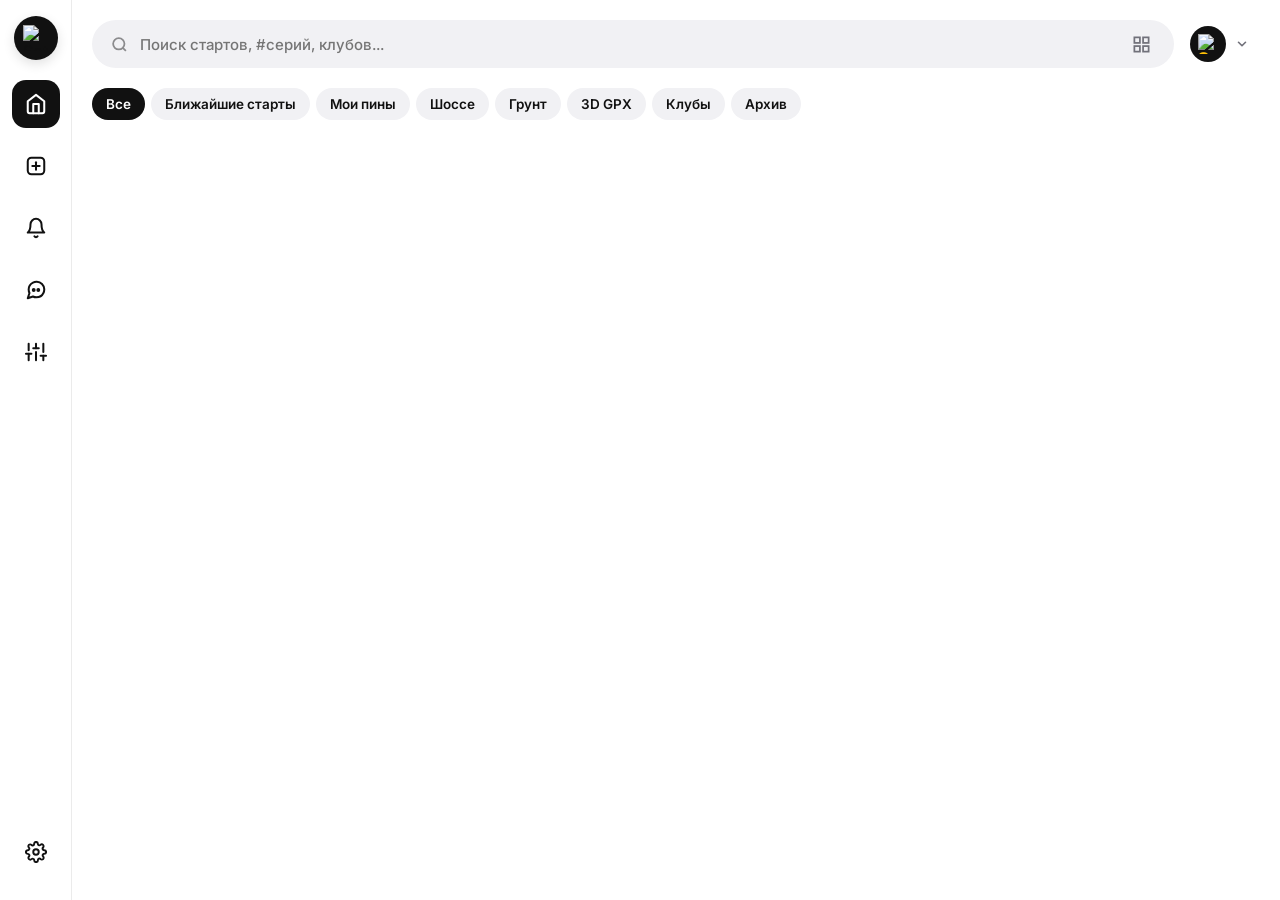
==== board.html @ b6ec7b16 "Add files via upload" ====
<!DOCTYPE html>
<html lang="ru" data-theme="light">
<head>
  <meta charset="UTF-8">
  <meta name="viewport" content="width=device-width, initial-scale=1.0, maximum-scale=1.0, user-scalable=no">
  <title>СОТКА — Витрина и Пульт Управления</title>
  
  <link rel="preconnect" href="https://fonts.googleapis.com">
  <link rel="preconnect" href="https://fonts.gstatic.com" crossorigin>
  <link href="https://fonts.googleapis.com/css2?family=Inter:wght@400;500;600;700;800&family=Manrope:wght@600;700;800&family=Roboto+Mono:wght@700;800;900&family=Unbounded:wght@800;900&display=swap" rel="stylesheet">
  
  <script src="https://unpkg.com/pocketbase@0.21.3/dist/pocketbase.umd.js"></script>
  <script src="https://cdn.jsdelivr.net/npm/qrcode@1.5.1/build/qrcode.min.js"></script>

  <style>
    :root {
      --bg-canvas: #ffffff;
      --bg-subtle: #f1f1f4;
      --bg-hover: #e4e4e9;
      --text-main: #111111;
      --text-muted: #71717a;
      --pin-red: #e60023;
      --pin-red-hover: #ad081b;
      --pin-blue: #0066cc;
      --sotka-gold: #ffc107;
      --sotka-green: #10b981;
      --border-light: rgba(0, 0, 0, 0.08);
      --shadow-sm: 0 4px 16px rgba(0, 0, 0, 0.04);
      --shadow-hover: 0 16px 36px rgba(0, 0, 0, 0.12);
      --shadow-popover: 0 12px 48px rgba(0, 0, 0, 0.18);
      --rail-width: 72px;
    }

    * { box-sizing: border-box; -webkit-tap-highlight-color: transparent; }

    body {
      margin: 0;
      padding: 12px 20px 90px calc(var(--rail-width) + 20px);
      background: var(--bg-canvas);
      color: var(--text-main);
      font-family: 'Inter', -apple-system, BlinkMacSystemFont, sans-serif;
      min-height: 100vh;
      overflow-x: hidden;
      transition: padding 0.2s ease;
    }

    body.rail-right {
      padding: 12px calc(var(--rail-width) + 20px) 90px 20px;
    }

    svg { display: inline-block; vertical-align: middle; flex-shrink: 0; }

    /* 1. БОКОВОЕ МЕНЮ PINTEREST (ПО УМОЛЧАНИЮ СЛЕВА) */
    .pin-rail {
      position: fixed;
      top: 0;
      left: 0;
      bottom: 0;
      width: var(--rail-width);
      background: var(--bg-canvas);
      border-right: 1px solid var(--border-light);
      z-index: 200;
      display: flex;
      flex-direction: column;
      align-items: center;
      justify-content: space-between;
      padding: 16px 0 24px;
      user-select: none;
    }

    body.rail-right .pin-rail {
      left: auto;
      right: 0;
      border-right: none;
      border-left: 1px solid var(--border-light);
    }

    .pin-rail-top, .pin-rail-bottom {
      display: flex;
      flex-direction: column;
      align-items: center;
      gap: 14px;
      width: 100%;
    }

    .rail-btn {
      width: 48px;
      height: 48px;
      border-radius: 14px;
      border: none;
      background: transparent;
      color: #111111;
      display: flex;
      align-items: center;
      justify-content: center;
      cursor: pointer;
      position: relative;
      transition: background 0.15s ease, transform 0.1s ease;
    }
    .rail-btn:hover { background: var(--bg-subtle); }
    .rail-btn:active { transform: scale(0.94); }
    .rail-btn.active { background: #111111; color: #ffffff; }

    .rail-duck-logo {
      width: 44px;
      height: 44px;
      border-radius: 50%;
      background: #111111;
      display: flex;
      align-items: center;
      justify-content: center;
      cursor: pointer;
      box-shadow: 0 4px 12px rgba(0,0,0,0.12);
      transition: transform 0.15s ease;
      margin-bottom: 6px;
    }
    .rail-duck-logo:hover { transform: scale(1.06); }
    .rail-duck-logo img { width: 26px; height: 26px; object-fit: contain; }

    .rail-badge {
      position: absolute;
      top: 6px;
      right: 6px;
      min-width: 17px;
      height: 17px;
      padding: 0 4px;
      border-radius: 10px;
      background: var(--pin-red);
      color: #ffffff;
      font-family: 'Roboto Mono', monospace;
      font-size: 9.5px;
      font-weight: 900;
      display: flex;
      align-items: center;
      justify-content: center;
      border: 2px solid #ffffff;
    }

    /* 2. ВЕРХНЯЯ ПАНЕЛЬ ПОИСКА И ПРОФИЛЯ */
    .hub-header {
      max-width: 1720px;
      margin: 0 auto 12px;
      display: flex;
      align-items: center;
      gap: 12px;
      position: sticky;
      top: 0;
      z-index: 150;
      background: rgba(255, 255, 255, 0.95);
      backdrop-filter: blur(16px);
      -webkit-backdrop-filter: blur(16px);
      padding: 8px 0;
    }

    .hub-logo-mobile {
      width: 40px;
      height: 40px;
      border-radius: 50%;
      background: #111111;
      display: none;
      align-items: center;
      justify-content: center;
      flex-shrink: 0;
      cursor: pointer;
    }
    .hub-logo-mobile img { width: 24px; height: 24px; object-fit: contain; }

    .hub-search-wrap {
      flex: 1;
      min-width: 0;
      height: 48px;
      background: var(--bg-subtle);
      border-radius: 24px;
      display: flex;
      align-items: center;
      padding: 0 18px;
      gap: 10px;
      border: 1px solid transparent;
      transition: 0.2s ease;
    }
    .hub-search-wrap:focus-within {
      background: #ffffff;
      border-color: rgba(0,0,0,0.15);
      box-shadow: 0 0 0 4px rgba(255, 193, 7, 0.25);
    }

    .hub-search-input {
      flex: 1;
      min-width: 0;
      border: none;
      background: transparent;
      font-size: 15px;
      font-weight: 500;
      color: var(--text-main);
      outline: none;
      font-family: 'Inter', sans-serif;
    }

    .pin-account-trigger {
      display: flex;
      align-items: center;
      gap: 4px;
      padding: 4px 6px 4px 4px;
      border-radius: 30px;
      cursor: pointer;
      transition: background 0.15s ease;
      position: relative;
      user-select: none;
    }
    .pin-account-trigger:hover { background: var(--bg-subtle); }

    .pin-account-avatar {
      width: 36px;
      height: 36px;
      border-radius: 50%;
      background: #111111;
      color: var(--sotka-gold);
      font-family: 'Unbounded', sans-serif;
      font-size: 11.5px;
      font-weight: 900;
      display: flex;
      align-items: center;
      justify-content: center;
      overflow: hidden;
      flex-shrink: 0;
    }
    .pin-account-avatar img { width: 100%; height: 100%; object-fit: cover; }

    .pin-account-chevron {
      width: 24px;
      height: 24px;
      border-radius: 50%;
      display: flex;
      align-items: center;
      justify-content: center;
      color: var(--text-muted);
    }

    .pin-account-popover {
      position: fixed;
      top: 66px;
      right: 20px;
      width: 310px;
      background: #ffffff;
      border-radius: 20px;
      box-shadow: var(--shadow-popover);
      border: 1px solid var(--border-light);
      padding: 14px;
      z-index: 300;
      display: none;
      flex-direction: column;
      gap: 6px;
      animation: popScale 0.16s cubic-bezier(0.16, 1, 0.3, 1);
    }
    body.rail-right .pin-account-popover { right: calc(var(--rail-width) + 20px); }
    .pin-account-popover.open { display: flex; }

    @keyframes popScale {
      from { opacity: 0; transform: translateY(-8px) scale(0.97); }
      to { opacity: 1; transform: translateY(0) scale(1); }
    }

    .pop-section-label {
      font-size: 11.5px;
      color: var(--text-muted);
      font-weight: 500;
      padding: 4px 8px 2px;
    }

    .pop-active-user-card {
      display: flex;
      align-items: center;
      gap: 12px;
      padding: 10px;
      border-radius: 14px;
      border: 2px solid var(--pin-blue);
      background: #f8fbff;
      cursor: pointer;
      transition: background 0.15s;
      margin-bottom: 4px;
    }
    .pop-active-user-card:hover { background: #eef6ff; }

    .pop-user-av-lg {
      width: 48px;
      height: 48px;
      border-radius: 50%;
      background: #111111;
      color: var(--sotka-gold);
      font-family: 'Unbounded', sans-serif;
      font-size: 14px;
      font-weight: 900;
      display: flex;
      align-items: center;
      justify-content: center;
      overflow: hidden;
      flex-shrink: 0;
    }
    .pop-user-av-lg img { width: 100%; height: 100%; object-fit: cover; }

    .pop-user-info { display: flex; flex-direction: column; min-width: 0; flex: 1; }
    .pop-user-name { font-size: 14.5px; font-weight: 700; color: #111111; white-space: nowrap; overflow: hidden; text-overflow: ellipsis; }
    .pop-user-role { font-size: 12px; color: var(--text-muted); font-weight: 500; margin-top: 1px; }
    .pop-user-email { font-size: 11.5px; color: var(--text-muted); white-space: nowrap; overflow: hidden; text-overflow: ellipsis; margin-top: 1px; }

    .pop-menu-item {
      width: 100%;
      border: none;
      background: transparent;
      padding: 10px 10px;
      border-radius: 10px;
      font-family: 'Inter', sans-serif;
      font-size: 14px;
      font-weight: 600;
      color: #111111;
      text-align: left;
      cursor: pointer;
      display: flex;
      align-items: center;
      justify-content: space-between;
      transition: background 0.15s;
    }
    .pop-menu-item:hover { background: var(--bg-subtle); }
    .pop-menu-item.danger { color: var(--pin-red); }

    /* 3. ВЫДВИЖНЫЕ ШТОРКИ БОКОВОГО МЕНЮ */
    .rail-drawer-backdrop {
      position: fixed;
      inset: 0;
      background: rgba(0, 0, 0, 0.25);
      z-index: 190;
      display: none;
    }
    .rail-drawer-backdrop.open { display: block; }

    .rail-drawer {
      position: fixed;
      top: 0;
      bottom: 0;
      left: var(--rail-width);
      width: 380px;
      max-width: calc(100vw - var(--rail-width));
      background: #ffffff;
      border-right: 1px solid var(--border-light);
      box-shadow: 12px 0 40px rgba(0, 0, 0, 0.12);
      z-index: 195;
      display: none;
      flex-direction: column;
      overflow: hidden;
    }
    body.rail-right .rail-drawer {
      left: auto;
      right: var(--rail-width);
      border-right: none;
      border-left: 1px solid var(--border-light);
      box-shadow: -12px 0 40px rgba(0, 0, 0, 0.12);
    }
    .rail-drawer.open { display: flex; }

    .drawer-header {
      padding: 18px 20px;
      border-bottom: 1px solid var(--border-light);
      display: flex;
      align-items: center;
      justify-content: space-between;
      gap: 10px;
    }
    .drawer-title {
      font-family: 'Unbounded', sans-serif;
      font-size: 13px;
      font-weight: 900;
      margin: 0;
      text-transform: uppercase;
      white-space: nowrap;
      overflow: hidden;
      text-overflow: ellipsis;
    }
    .drawer-body {
      padding: 14px 16px;
      overflow-y: auto;
      flex: 1;
      display: flex;
      flex-direction: column;
      gap: 10px;
    }

    .drawer-card {
      padding: 12px 14px;
      border-radius: 14px;
      background: var(--bg-subtle);
      cursor: pointer;
      transition: background 0.15s, transform 0.15s;
      display: flex;
      flex-direction: column;
      gap: 6px;
      border: 1px solid transparent;
    }
    .drawer-card:hover {
      background: var(--bg-hover);
      transform: translateY(-1px);
      border-color: rgba(0,0,0,0.08);
    }

    .notif-card-head {
      display: flex;
      align-items: center;
      justify-content: space-between;
      gap: 8px;
      border-bottom: 1px solid rgba(0,0,0,0.06);
      padding-bottom: 5px;
    }
    .notif-source-badge {
      font-family: 'Unbounded', sans-serif;
      font-size: 10px;
      font-weight: 900;
      color: #111111;
      text-transform: uppercase;
      display: inline-flex;
      align-items: center;
      gap: 5px;
      min-width: 0;
      flex: 1;
    }
    .notif-source-badge span { white-space: nowrap; overflow: hidden; text-overflow: ellipsis; }
    .notif-date { font-family: 'Roboto Mono', monospace; font-size: 9.5px; font-weight: 800; color: #d97706; white-space: nowrap; flex-shrink: 0; }
    .notif-thumb { width: 100%; height: 110px; object-fit: cover; border-radius: 9px; margin-top: 2px; border: 1px solid rgba(0,0,0,0.06); }

    /* 4. ПАНЕЛЬ ТЕГОВ И MASONRY-СЕТКА */
    .hub-filter-bar {
      max-width: 1720px;
      margin: 0 auto 18px;
      display: flex;
      align-items: center;
      justify-content: flex-start;
      gap: 10px;
      overflow-x: auto;
      scrollbar-width: none;
      padding-bottom: 2px;
    }
    .hub-filter-bar::-webkit-scrollbar { display: none; }

    .hub-tags-group { display: flex; align-items: center; gap: 6px; }

    .hub-tag {
      padding: 8px 14px;
      border-radius: 22px;
      border: none;
      background: var(--bg-subtle);
      color: var(--text-main);
      font-family: 'Inter', sans-serif;
      font-size: 13.5px;
      font-weight: 600;
      cursor: pointer;
      white-space: nowrap;
      display: inline-flex;
      align-items: center;
      gap: 6px;
      transition: 0.15s ease;
    }
    .hub-tag:hover { background: var(--bg-hover); }
    .hub-tag.active { background: #111111; color: #ffffff; }

    .hub-mobile-deck {
      max-width: 1720px;
      margin: 0 auto 14px;
      display: none;
      flex-direction: column;
      gap: 12px;
    }

    .hub-masonry {
      max-width: 1720px;
      margin: 0 auto;
      display: flex;
      align-items: flex-start;
      gap: 16px;
    }
    .hub-masonry-col {
      flex: 1;
      min-width: 0;
      display: flex;
      flex-direction: column;
      gap: 20px;
    }

    .pin-unit { width: 100%; position: relative; border-radius: 16px; display: flex; flex-direction: column; }

    .pin-visual-card {
      position: relative;
      border-radius: 16px;
      overflow: hidden;
      background: var(--bg-subtle);
      box-shadow: var(--shadow-sm);
      border: 1px solid var(--border-light);
      transition: transform 0.2s cubic-bezier(0.16, 1, 0.3, 1), box-shadow 0.2s ease;
      cursor: pointer;
    }
    .pin-unit:hover .pin-visual-card { transform: translateY(-3px); box-shadow: var(--shadow-hover); }

    .pin-visual-card img.pin-main-img { width: 100%; display: block; object-fit: cover; transition: transform 0.35s ease; }
    .pin-unit:hover .pin-visual-card img.pin-main-img { transform: scale(1.03); }

    /* На карточках с картинкой плашки покрытия и даты показываем только при наведении */
    .pin-unified-topbar {
      position: absolute;
      top: 10px;
      left: 10px;
      right: 10px;
      z-index: 7;
      display: flex;
      align-items: center;
      justify-content: space-between;
      gap: 6px;
      pointer-events: none;
    }
    .pin-visual-card.is-media .pin-unified-topbar {
      opacity: 0;
      transform: translateY(-4px);
      transition: opacity 0.2s ease, transform 0.2s ease;
    }
    .pin-visual-card.is-media:hover .pin-unified-topbar {
      opacity: 1;
      transform: translateY(0);
    }

    .pin-surface-pill {
      background: rgba(255, 255, 255, 0.92);
      backdrop-filter: blur(6px);
      -webkit-backdrop-filter: blur(6px);
      color: #111111;
      font-family: 'Roboto Mono', monospace;
      font-size: 9.5px;
      font-weight: 900;
      padding: 4px 8px;
      border-radius: 6px;
      text-transform: uppercase;
      letter-spacing: 0.4px;
      display: inline-flex;
      align-items: center;
      gap: 4px;
      box-shadow: 0 2px 8px rgba(0,0,0,0.12);
    }

    .pin-date-pill {
      background: #111111;
      color: #ffffff;
      font-family: 'Roboto Mono', monospace;
      font-size: 9.5px;
      font-weight: 800;
      padding: 4px 8px;
      border-radius: 6px;
      text-transform: uppercase;
      white-space: nowrap;
      box-shadow: 0 2px 8px rgba(0,0,0,0.2);
    }

    .pin-gpx-overlay {
      position: absolute;
      left: 0;
      right: 0;
      bottom: 0;
      z-index: 3;
      padding: 26px 12px 10px;
      background: linear-gradient(to top, rgba(12, 13, 18, 0.92) 0%, rgba(12, 13, 18, 0.65) 55%, transparent 100%);
      color: #ffffff;
      display: flex;
      flex-direction: column;
      gap: 2px;
      pointer-events: none;
    }

    .pin-gpx-overlay-stats {
      display: flex;
      align-items: center;
      justify-content: space-between;
      font-family: 'Roboto Mono', monospace;
      font-size: 9.5px;
      font-weight: 800;
      color: var(--sotka-gold);
      letter-spacing: 0.3px;
    }

    .yp-gpx-box {
      position: relative;
      z-index: 2;
      margin: 4px 0 8px;
      padding: 8px 10px 6px;
      border-radius: 10px;
      background: rgba(0, 0, 0, 0.07);
      border: 1px solid rgba(0, 0, 0, 0.08);
    }
    .yp-gpx-stats {
      display: flex;
      align-items: center;
      justify-content: space-between;
      font-family: 'Roboto Mono', monospace;
      font-size: 9px;
      font-weight: 900;
      color: #111111;
      margin-bottom: 2px;
    }

    .pin-hover-layer {
      position: absolute;
      inset: 0;
      background: rgba(0, 0, 0, 0.28);
      opacity: 0;
      transition: opacity 0.2s ease;
      display: flex;
      flex-direction: column;
      justify-content: flex-end;
      padding: 10px;
      z-index: 6;
    }
    .pin-visual-card:hover .pin-hover-layer { opacity: 1; }

    .pin-hover-bottom-bar {
      display: flex;
      align-items: center;
      justify-content: space-between;
      gap: 6px;
      width: 100%;
    }

    .pin-cta-btn {
      background: var(--pin-red);
      color: #ffffff;
      border: none;
      border-radius: 20px;
      padding: 8px 13px;
      font-family: 'Inter', sans-serif;
      font-size: 11.5px;
      font-weight: 700;
      cursor: pointer;
      display: inline-flex;
      align-items: center;
      gap: 5px;
      box-shadow: 0 4px 12px rgba(0,0,0,0.3);
      transition: transform 0.1s, background 0.15s;
    }
    .pin-cta-btn:hover { background: var(--pin-red-hover); transform: scale(1.03); }
    .pin-cta-btn.is-green { background: var(--sotka-green); color: #fff; }
    .pin-cta-btn.is-soon { background: rgba(17, 17, 17, 0.92); color: #fff; border: 1px solid rgba(255,255,255,0.2); }
    .pin-cta-btn.is-dark { background: #111111; color: #fff; }

    .pin-radio-pill-btn {
      height: 34px;
      padding: 0 11px;
      border-radius: 18px;
      background: var(--sotka-gold);
      color: #111111;
      border: 1.5px solid #111111;
      font-family: 'Unbounded', sans-serif;
      font-size: 8.5px;
      font-weight: 900;
      cursor: pointer;
      display: inline-flex;
      align-items: center;
      gap: 4px;
      box-shadow: 0 2px 8px rgba(0,0,0,0.25);
      transition: transform 0.15s, background 0.15s;
    }
    .pin-radio-pill-btn:hover {
      background: #111111;
      color: var(--sotka-gold);
      transform: scale(1.05);
    }

    .pin-caption-radio-chip {
      font-family: 'Unbounded', sans-serif;
      font-size: 8px;
      font-weight: 900;
      padding: 2px 7px;
      border-radius: 6px;
      background: rgba(255, 193, 7, 0.25);
      color: #111111;
      border: 1px solid rgba(0, 0, 0, 0.15);
      cursor: pointer;
      display: inline-flex;
      align-items: center;
      gap: 4px;
      transition: 0.15s;
    }
    .pin-caption-radio-chip:hover {
      background: #111111;
      color: var(--sotka-gold);
    }

    .pin-icon-round {
      width: 34px;
      height: 34px;
      border-radius: 50%;
      background: rgba(255, 255, 255, 0.94);
      border: none;
      color: #111111;
      display: flex;
      align-items: center;
      justify-content: center;
      cursor: pointer;
      box-shadow: 0 2px 8px rgba(0,0,0,0.22);
      transition: transform 0.15s, background 0.15s;
    }
    .pin-icon-round:hover { background: #ffffff; transform: scale(1.08); }
    .pin-icon-round.is-pinned { background: var(--sotka-gold) !important; color: #000000 !important; }

    .pin-sister-chips { display: flex; flex-wrap: wrap; gap: 4px; margin-top: 5px; }
    .pin-sister-chip {
      font-family: 'Roboto Mono', monospace;
      font-size: 9px;
      font-weight: 800;
      padding: 2px 6px;
      border-radius: 5px;
      background: var(--bg-subtle);
      color: var(--text-main);
      border: 1px solid var(--border-light);
      cursor: pointer;
      display: inline-flex;
      align-items: center;
      gap: 3px;
      transition: 0.15s;
    }
    .pin-sister-chip:hover { background: #111111; border-color: #111111; color: var(--sotka-gold); }

    .pin-caption { padding: 7px 4px 0; display: flex; flex-direction: column; gap: 2px; }
    .pin-caption-row { display: flex; align-items: flex-start; justify-content: space-between; gap: 6px; }
    .pin-caption-title { font-size: 13px; font-weight: 700; color: var(--text-main); line-height: 1.25; margin: 0; flex: 1; min-width: 0; overflow-wrap: break-word; }
    .pin-caption-pin-btn { background: transparent; border: none; padding: 2px; color: var(--text-muted); cursor: pointer; display: inline-flex; align-items: center; justify-content: center; border-radius: 6px; transition: 0.15s; flex-shrink: 0; }
    .pin-caption-pin-btn:hover { color: var(--text-main); background: var(--bg-subtle); }
    .pin-caption-pin-btn.is-pinned { color: #d97706; }
    .pin-caption-meta { font-size: 11px; color: var(--text-muted); font-weight: 500; display: flex; align-items: center; justify-content: space-between; gap: 6px; }

    /* 5. ФИРМЕННЫЙ ЖЁЛТЫЙ ПОСТЕР СОТКИ (МЕТА-БЕЙДЖИ ПОД НАЗВАНИЕМ) */
    .pin-yellow-poster {
      background: var(--sotka-gold);
      color: #111111;
      padding: 18px 16px 14px;
      min-height: 195px;
      display: flex;
      flex-direction: column;
      justify-content: space-between;
      position: relative;
      overflow: hidden;
      border: none !important;
    }

    .pin-yellow-poster::after {
      content: "";
      position: absolute;
      right: -16px;
      bottom: 22px;
      width: 100px;
      height: 100px;
      background-image: url("https://static.tildacdn.com/tild6161-6164-4233-b164-623462383865/__18.svg");
      background-size: contain;
      background-repeat: no-repeat;
      opacity: 0.1;
      transform: rotate(-14deg);
      pointer-events: none;
    }

    .yp-center-body { margin: 0 0 10px; position: relative; z-index: 2; }
    .yp-event-title { font-family: 'Unbounded', sans-serif; font-weight: 900; text-transform: uppercase; color: #111111; line-height: 1.15; letter-spacing: -0.4px; margin: 0; overflow-wrap: break-word; }

    .yp-under-title-pills {
      display: flex;
      flex-wrap: wrap;
      align-items: center;
      gap: 5px;
      margin-top: 9px;
    }
    .yp-meta-pill {
      display: inline-flex;
      align-items: center;
      gap: 4px;
      padding: 3.5px 8px;
      border-radius: 6px;
      background: rgba(0, 0, 0, 0.09);
      color: #111111;
      font-family: 'Roboto Mono', monospace;
      font-size: 9.5px;
      font-weight: 900;
      text-transform: uppercase;
      letter-spacing: 0.3px;
    }
    .yp-meta-pill.is-date {
      background: #111111;
      color: #ffffff;
    }

    .yp-bottom-bar { display: flex; align-items: center; justify-content: space-between; gap: 6px; padding-top: 9px; border-top: 1.5px solid rgba(0, 0, 0, 0.12); font-family: 'Roboto Mono', monospace; font-size: 10px; font-weight: 800; position: relative; z-index: 2; white-space: nowrap; }

    /* 6. DATA-ПЛИТКИ */
    .pin-data-box { padding: 18px 16px; display: flex; flex-direction: column; justify-content: space-between; min-height: 210px; position: relative; }
    .surface-white { background: #ffffff; color: #111111; }
    .surface-gold-soft { background: #fffdf4; border-color: rgba(255, 193, 7, 0.45) !important; color: #111111; }
    .surface-dark  { background: #121318; color: #ffffff; }
    .surface-soft  { background: #f8f9fb; color: #111111; }

    .data-kicker { font-family: 'Roboto Mono', monospace; font-size: 9px; font-weight: 800; text-transform: uppercase; letter-spacing: 0.6px; opacity: 0.75; display: flex; align-items: center; justify-content: space-between; gap: 6px; margin-bottom: 8px; }
    .data-big-metric { font-family: 'Roboto Mono', monospace; font-size: 34px; font-weight: 900; line-height: 0.95; letter-spacing: -1.5px; margin: 4px 0 6px; }
    .data-title { font-family: 'Unbounded', sans-serif; font-size: 13.5px; font-weight: 900; text-transform: uppercase; line-height: 1.22; margin: 0; }
    .data-grid-mini { display: grid; grid-template-columns: 1fr 1fr; gap: 6px; margin-top: 10px; }
    .data-cell { background: rgba(128, 128, 128, 0.08); border-radius: 8px; padding: 6px 8px; }
    .data-cell-lbl { font-family: 'Unbounded', sans-serif; font-size: 7px; font-weight: 800; opacity: 0.65; text-transform: uppercase; }
    .data-cell-val { font-family: 'Roboto Mono', monospace; font-size: 11.5px; font-weight: 800; margin-top: 2px; }
    .data-footer { font-family: 'Roboto Mono', monospace; font-size: 10px; font-weight: 700; margin-top: 12px; padding-top: 9px; border-top: 1px solid rgba(128, 128, 128, 0.18); display: flex; justify-content: space-between; align-items: center; white-space: nowrap; }

    .ctrl-btn-row { display: flex; gap: 6px; margin-top: 10px; flex-wrap: wrap; position: relative; z-index: 6; }
    .ctrl-btn { flex: 1; height: 32px; border-radius: 8px; border: 1px solid rgba(128,128,128,0.25); background: transparent; color: inherit; font-family: 'Unbounded', sans-serif; font-size: 8px; font-weight: 800; cursor: pointer; display: inline-flex; align-items: center; justify-content: center; gap: 5px; padding: 0 8px; transition: 0.15s; white-space: nowrap; }
    .ctrl-btn:hover { background: rgba(128,128,128,0.12); }
    .ctrl-btn.primary { background: var(--sotka-gold); color: #000; border: none; }
    .ctrl-btn.dark { background: #111; color: #fff; border: none; }

    /* =====================================================
       7. МОДАЛЬНЫЕ ОКНА ПРЯМОГО ДЕЙСТВИЯ НА БОРДЕ
       ===================================================== */
    .hub-modal-overlay {
      position: fixed;
      inset: 0;
      background: rgba(0, 0, 0, 0.72);
      backdrop-filter: blur(10px);
      -webkit-backdrop-filter: blur(10px);
      z-index: 99999;
      display: none;
      align-items: center;
      justify-content: center;
      padding: 16px;
    }
    .hub-modal-card {
      background: #ffffff;
      color: #111111;
      border-radius: 24px;
      padding: 24px 20px;
      width: 100%;
      max-width: 440px;
      max-height: 90vh;
      overflow-y: auto;
      box-shadow: 0 25px 60px rgba(0,0,0,0.45);
      display: flex;
      flex-direction: column;
      gap: 12px;
    }
    .hub-modal-card.wide {
      max-width: 780px;
      padding: 0;
      overflow: hidden;
    }

    .hub-input {
      width: 100%;
      height: 40px;
      border-radius: 10px;
      border: 1px solid rgba(0,0,0,0.15);
      background: #f8f9fb;
      padding: 0 12px;
      font-family: 'Inter', sans-serif;
      font-size: 13.5px;
      font-weight: 600;
      color: #111;
      outline: none;
    }
    .hub-input:focus { border-color: #111; background: #fff; }

    .hub-lbl {
      font-family: 'Unbounded', sans-serif;
      font-size: 8.5px;
      font-weight: 800;
      color: var(--text-muted);
      text-transform: uppercase;
      margin-bottom: 4px;
      display: block;
    }

    .race-hub-tab {
      flex: 1;
      height: 36px;
      border: none;
      background: transparent;
      font-family: 'Unbounded', sans-serif;
      font-size: 9px;
      font-weight: 800;
      color: var(--text-muted);
      border-radius: 8px;
      cursor: pointer;
      transition: 0.15s;
      white-space: nowrap;
      padding: 0 10px;
    }
    .race-hub-tab.active {
      background: #111111;
      color: #ffffff;
    }

    .roster-row {
      display: flex;
      align-items: center;
      justify-content: space-between;
      padding: 10px 12px;
      border-radius: 12px;
      background: var(--bg-subtle);
      gap: 10px;
    }

    @media (max-width: 640px) {
      body, body.rail-right { padding: 8px 10px 80px 10px !important; }
      .hub-logo-mobile { display: flex; }

      .pin-rail {
        top: auto;
        left: 0 !important;
        right: 0 !important;
        bottom: 0;
        width: 100%;
        height: 60px;
        flex-direction: row;
        border-left: none !important;
        border-right: none !important;
        border-top: 1px solid var(--border-light);
        padding: 0 12px;
        justify-content: space-around;
      }
      .pin-rail-top { flex-direction: row; justify-content: space-around; gap: 0; }
      .rail-duck-logo, .pin-rail-bottom { display: none; }

      .pin-account-popover { right: 10px !important; top: 58px; width: calc(100vw - 20px); max-width: 320px; }
      .rail-drawer { left: 0 !important; right: 0 !important; bottom: 60px; width: 100vw; max-width: 100vw; }

      .hub-mobile-deck { display: flex; }
      .hub-masonry { gap: 10px; }
      .hub-masonry-col { gap: 14px; }

      .pin-unified-topbar { top: 8px; left: 8px; right: 8px; }
      .pin-surface-pill { font-size: 8px; padding: 3px 6px; }
      .pin-date-pill { font-size: 8px; padding: 3px 6px; }

      .pin-yellow-poster { padding: 14px 11px 11px; min-height: 165px; }
      .yp-center-body { margin: 0 0 8px; }
      .yp-event-title { font-size: 13px !important; line-height: 1.18; letter-spacing: -0.3px; }
      .yp-meta-pill { font-size: 8.5px; padding: 2.5px 6px; }
      .yp-bottom-bar { font-size: 9px; padding-top: 7px; }

      .pin-data-box { padding: 14px 12px; min-height: 175px; }
      .data-big-metric { font-size: 26px; }
      .data-title { font-size: 12px; }
      .pin-caption-title { font-size: 12px; }
      .pin-caption-meta { font-size: 10px; }

      .hub-modal-overlay { padding: 0; }
      .hub-modal-card.wide { width: 100vw; height: 100dvh; max-height: 100dvh; border-radius: 0; }
    }

    #hubToast {
      position: fixed;
      bottom: 24px;
      left: 50%;
      transform: translateX(-50%) translateY(20px);
      background: #111111;
      color: #ffffff;
      font-family: 'Unbounded', sans-serif;
      font-size: 10px;
      font-weight: 800;
      padding: 10px 18px;
      border-radius: 24px;
      box-shadow: 0 10px 30px rgba(0,0,0,0.3);
      z-index: 100005;
      opacity: 0;
      pointer-events: none;
      transition: opacity 0.2s ease, transform 0.2s ease;
      display: flex;
      align-items: center;
      gap: 8px;
    }
    #hubToast.show { opacity: 1; transform: translateX(-50%) translateY(0); }

    /* === ФИКС СЖАТИЯ КНОПОК В ВЕРТИКАЛЬНЫХ МОДАЛКАХ === */
    .hub-modal-card > .ctrl-btn,
    .hub-modal-card button,
    .ctrl-btn,
    .pin-cta-btn,
    .race-hub-tab {
      flex-shrink: 0 !important;
    }
    .hub-modal-card > .ctrl-btn {
      flex: 0 0 auto !important;
      min-height: 44px !important;
    }

    /* === СТИЛИ КАРТОЧКИ ГОНКИ И БРИФИНГА В СТИЛЕ VILKA.JS === */
    .vilka-bento-telemetry {
      display: grid;
      grid-template-columns: repeat(4, 1fr);
      gap: 8px;
      margin-bottom: 12px;
    }
    .vilka-tile-mini {
      background: var(--bg-subtle);
      border: 1px solid var(--border-light);
      border-radius: 14px;
      padding: 10px 12px;
      display: flex;
      flex-direction: column;
      justify-content: space-between;
      gap: 4px;
    }
    .vilka-tile-mini.clickable {
      cursor: pointer;
      transition: transform 0.15s ease, border-color 0.15s ease;
    }
    .vilka-tile-mini.clickable:hover {
      transform: translateY(-2px);
      border-color: #111111;
    }
    .vilka-mini-lbl {
      font-family: 'Unbounded', sans-serif;
      font-size: 8px;
      font-weight: 800;
      color: var(--text-muted);
      text-transform: uppercase;
      letter-spacing: 0.4px;
    }
    .vilka-mini-val {
      font-family: 'Roboto Mono', monospace;
      font-size: 16px;
      font-weight: 900;
      color: var(--text-main);
      line-height: 1.1;
    }
    .vilka-mini-val.accent { color: #d97706; }
    .vilka-mini-sub {
      font-family: 'Roboto Mono', monospace;
      font-size: 9.5px;
      font-weight: 700;
      color: var(--text-muted);
    }

    .vilka-briefing-card {
      background: var(--bg-subtle);
      border: 1px solid var(--border-light);
      border-radius: 16px;
      padding: 16px;
    }
    .vilka-briefing-head {
      font-family: 'Unbounded', sans-serif;
      font-size: 10px;
      font-weight: 900;
      color: var(--text-main);
      text-transform: uppercase;
      padding-bottom: 10px;
      margin-bottom: 10px;
      border-bottom: 1px solid var(--border-light);
    }
    .vilka-briefing-body {
      font-size: 13.5px;
      line-height: 1.55;
      color: var(--text-main);
      white-space: pre-wrap;
      overflow-wrap: break-word;
    }

    .vilka-links-grid {
      display: grid;
      grid-template-columns: repeat(auto-fit, minmax(200px, 1fr));
      gap: 8px;
      margin-bottom: 12px;
    }
    .vilka-link-btn {
      display: flex;
      align-items: center;
      justify-content: space-between;
      padding: 12px 14px;
      background: var(--bg-subtle);
      border: 1px solid var(--border-light);
      border-radius: 14px;
      text-decoration: none;
      color: var(--text-main);
      font-family: 'Unbounded', sans-serif;
      font-size: 10px;
      font-weight: 800;
      transition: 0.15s;
    }
    .vilka-link-btn:hover {
      background: #111111;
      color: var(--sotka-gold);
    }

    .vilka-rider-card {
      background: var(--bg-subtle);
      border: 1px solid var(--border-light);
      border-radius: 14px;
      padding: 12px 14px;
      display: flex;
      align-items: center;
      justify-content: space-between;
      gap: 12px;
      transition: background 0.15s;
    }
    .vilka-rider-card:hover { background: var(--bg-hover); }
    .vilka-bib-badge {
      font-family: 'Roboto Mono', monospace;
      font-size: 11px;
      font-weight: 900;
      background: #ffffff;
      color: #111111;
      padding: 4px 8px;
      border-radius: 8px;
      border: 1px solid var(--border-light);
      min-width: 44px;
      text-align: center;
    }
    .vilka-rank-badge {
      font-family: 'Roboto Mono', monospace;
      font-size: 12px;
      font-weight: 900;
      width: 28px;
      height: 28px;
      border-radius: 8px;
      background: #ffffff;
      border: 1px solid var(--border-light);
      display: inline-flex;
      align-items: center;
      justify-content: center;
    }
    .vilka-rank-badge.top-1 { background: #ffc107; border-color: #ffc107; color: #000; }
    .vilka-rank-badge.top-2 { background: #e4e4e7; border-color: #d4d4d8; color: #000; }
    .vilka-rank-badge.top-3 { background: #fed7aa; border-color: #fdba74; color: #000; }

    @media (max-width: 640px) {
      .vilka-bento-telemetry { grid-template-columns: repeat(2, 1fr); }
    }
  </style>
</head>
<body>

  <!-- 1. БОКОВАЯ ПАНЕЛЬ НАВИГАЦИИ (СЛЕВА ПО УМОЛЧАНИЮ) -->
  <aside class="pin-rail" id="pinRail">
    <div class="pin-rail-top">
      <div class="rail-duck-logo" onclick="window.sotkaHub.goHome()" title="СОТКА — Домой">
        <img src="https://static.tildacdn.com/tild6161-6164-4233-b164-623462383865/__18.svg" alt="Sotka Duck">
      </div>

      <button type="button" class="rail-btn active" id="railBtn-home" onclick="window.sotkaHub.goHome()" title="Домой (Все пины)">
        <svg width="22" height="22" viewBox="0 0 24 24" fill="none" stroke="currentColor" stroke-width="2.2" stroke-linecap="round" stroke-linejoin="round">
          <path d="M3 9l9-7 9 7v11a2 2 0 0 1-2 2H5a2 2 0 0 1-2-2z"></path>
          <polyline points="9 22 9 12 15 12 15 22"></polyline>
        </svg>
      </button>

      <button type="button" class="rail-btn" id="railBtn-create" onclick="window.sotkaHub.toggleDrawer('create')" title="Создать событие / Постер / Радар">
        <svg width="22" height="22" viewBox="0 0 24 24" fill="none" stroke="currentColor" stroke-width="2.2" stroke-linecap="round" stroke-linejoin="round">
          <rect x="3" y="3" width="18" height="18" rx="4" ry="4"></rect>
          <line x1="12" y1="8" x2="12" y2="16"></line>
          <line x1="8" y1="12" x2="16" y2="12"></line>
        </svg>
      </button>

      <button type="button" class="rail-btn" id="railBtn-notif" onclick="window.sotkaHub.toggleDrawer('notif')" title="Уведомления и Анонсы">
        <svg width="22" height="22" viewBox="0 0 24 24" fill="none" stroke="currentColor" stroke-width="2.2" stroke-linecap="round" stroke-linejoin="round">
          <path d="M18 8A6 6 0 0 0 6 8c0 7-3 9-3 9h18s-3-2-3-9"></path>
          <path d="M13.73 21a2 2 0 0 1-3.46 0"></path>
        </svg>
        <span class="rail-badge" id="railNotifBadge" style="display:none;">0</span>
      </button>

      <button type="button" class="rail-btn" id="railBtn-messages" onclick="window.sotkaHub.toggleDrawer('messages')" title="Сообщения и Рация пелотона">
        <svg width="22" height="22" viewBox="0 0 24 24" fill="none" stroke="currentColor" stroke-width="2.2" stroke-linecap="round" stroke-linejoin="round">
          <path d="M21 11.5a8.38 8.38 0 0 1-.9 3.8 8.5 8.5 0 0 1-7.6 4.7 8.38 8.38 0 0 1-3.8-.9L3 21l1.9-5.7a8.38 8.38 0 0 1-.9-3.8 8.5 8.5 0 0 1 4.7-7.6 8.38 8.38 0 0 1 3.8-.9h.5a8.48 8.48 0 0 1 8 8v.5z"></path>
          <circle cx="9.5" cy="12" r="1" fill="currentColor"></circle>
          <circle cx="14.5" cy="12" r="1" fill="currentColor"></circle>
        </svg>
      </button>

      <button type="button" class="rail-btn" id="railBtn-settings" onclick="window.sotkaHub.toggleDrawer('settings')" title="Настройки и фильтры пелотона">
        <svg width="22" height="22" viewBox="0 0 24 24" fill="none" stroke="currentColor" stroke-width="2.2" stroke-linecap="round" stroke-linejoin="round">
          <line x1="4" y1="21" x2="4" y2="14"></line>
          <line x1="4" y1="10" x2="4" y2="3"></line>
          <line x1="12" y1="21" x2="12" y2="12"></line>
          <line x1="12" y1="8" x2="12" y2="3"></line>
          <line x1="20" y1="21" x2="20" y2="16"></line>
          <line x1="20" y1="12" x2="20" y2="3"></line>
          <line x1="1" y1="14" x2="7" y2="14"></line>
          <line x1="9" y1="8" x2="15" y2="8"></line>
          <line x1="17" y1="16" x2="23" y2="16"></line>
        </svg>
      </button>
    </div>

    <div class="pin-rail-bottom">
      <button type="button" class="rail-btn" onclick="window.sotkaHub.toggleDrawer('settings')" title="Параметры системы">
        <svg width="22" height="22" viewBox="0 0 24 24" fill="none" stroke="currentColor" stroke-width="2.1" stroke-linecap="round" stroke-linejoin="round">
          <circle cx="12" cy="12" r="3"></circle>
          <path d="M19.4 15a1.65 1.65 0 0 0 .33 1.82l.06.06a2 2 0 0 1 0 2.83 2 2 0 0 1-2.83 0l-.06-.06a1.65 1.65 0 0 0-1.82-.33 1.65 1.65 0 0 0-1 1.51V21a2 2 0 0 1-2 2 2 2 0 0 1-2-2v-.09A1.65 1.65 0 0 0 9 19.4a1.65 1.65 0 0 0-1.82.33l-.06.06a2 2 0 0 1-2.83 0 2 2 0 0 1 0-2.83l.06-.06a1.65 1.65 0 0 0 .33-1.82 1.65 1.65 0 0 0-1.51-1H3a2 2 0 0 1-2-2 2 2 0 0 1 2-2h.09A1.65 1.65 0 0 0 4.6 9a1.65 1.65 0 0 0-.33-1.82l-.06-.06a2 2 0 0 1 0-2.83 2 2 0 0 1 2.83 0l.06.06a1.65 1.65 0 0 0 1.82.33H9a1.65 1.65 0 0 0 1-1.51V3a2 2 0 0 1 2-2 2 2 0 0 1 2 2v.09a1.65 1.65 0 0 0 1 1.51 1.65 1.65 0 0 0 1.82-.33l.06-.06a2 2 0 0 1 2.83 0 2 2 0 0 1 0 2.83l-.06.06a1.65 1.65 0 0 0-.33 1.82V9a1.65 1.65 0 0 0 1.51 1H21a2 2 0 0 1 2 2 2 2 0 0 1-2 2h-.09a1.65 1.65 0 0 0-1.51 1z"></path>
        </svg>
      </button>
    </div>
  </aside>

  <!-- Выдвижная шторка бокового меню -->
  <div class="rail-drawer-backdrop" id="railDrawerBackdrop" onclick="window.sotkaHub.closeDrawers()"></div>
  <aside class="rail-drawer" id="railDrawer">
    <div class="drawer-header">
      <h3 class="drawer-title" id="railDrawerTitle">МЕНЮ</h3>
      <button type="button" class="pin-icon-round" style="width:28px; height:28px;" onclick="window.sotkaHub.closeDrawers()">
        <svg width="14" height="14" viewBox="0 0 24 24" fill="none" stroke="currentColor" stroke-width="2.5"><line x1="18" y1="6" x2="6" y2="18"></line><line x1="6" y1="6" x2="18" y2="18"></line></svg>
      </button>
    </div>
    <div class="drawer-body" id="railDrawerBody"></div>
  </aside>

  <!-- 2. ВЕРХНЯЯ ШАПКА: ПОИСК + АККАУНТ PINTEREST -->
  <header class="hub-header">
    <div class="hub-logo-mobile" onclick="window.sotkaHub.goHome()">
      <img src="https://static.tildacdn.com/tild6161-6164-4233-b164-623462383865/__18.svg" alt="Duck">
    </div>

    <div class="hub-search-wrap">
      <svg width="17" height="17" viewBox="0 0 24 24" fill="none" stroke="currentColor" stroke-width="2.5" opacity="0.45"><circle cx="11" cy="11" r="8"></circle><line x1="21" y1="21" x2="16.65" y2="16.65"></line></svg>
      <input type="text" id="hubSearchInput" class="hub-search-input" placeholder="Поиск стартов, #серий, клубов..." oninput="window.sotkaHub.onSearch(this.value)">
      <button type="button" onclick="window.sotkaHub.openMyIduckModal()" style="background:none; border:none; cursor:pointer; color:var(--text-muted); padding:4px; display:flex;" title="Мой QR-паспорт IDuck">
        <svg width="19" height="19" viewBox="0 0 24 24" fill="none" stroke="currentColor" stroke-width="2.2"><rect x="3" y="3" width="7" height="7"></rect><rect x="14" y="3" width="7" height="7"></rect><rect x="14" y="14" width="7" height="7"></rect><rect x="3" y="14" width="7" height="7"></rect></svg>
      </button>
    </div>

    <div class="pin-account-trigger" id="pinAccountTrigger" onclick="window.sotkaHub.toggleAccountPopover(event)">
      <div class="pin-account-avatar" id="hubUserAv">
        <img src="https://static.tildacdn.com/tild6161-6164-4233-b164-623462383865/__18.svg" style="width:20px; height:20px; object-fit:contain;" alt="Guest">
      </div>
      <div class="pin-account-chevron">
        <svg width="14" height="14" viewBox="0 0 24 24" fill="none" stroke="currentColor" stroke-width="2.8" stroke-linecap="round" stroke-linejoin="round"><polyline points="6 9 12 15 18 9"></polyline></svg>
      </div>
    </div>

    <div class="pin-account-popover" id="pinAccountPopover" onclick="event.stopPropagation()"></div>
  </header>

  <!-- 3. УМНЫЕ ТЕГИ PINTEREST -->
  <nav class="hub-filter-bar">
    <div class="hub-tags-group" id="hubTagButtons">
      <button class="hub-tag active" onclick="window.sotkaHub.setTag('all', this)">Все</button>
      <button class="hub-tag" onclick="window.sotkaHub.setTag('upcoming', this)">Ближайшие старты</button>
      <button class="hub-tag" onclick="window.sotkaHub.setTag('my', this)">Мои пины</button>
      <button class="hub-tag" onclick="window.sotkaHub.setTag('road', this)">Шоссе</button>
      <button class="hub-tag" onclick="window.sotkaHub.setTag('offroad', this)">Грунт</button>
      <button class="hub-tag" onclick="window.sotkaHub.setTag('gpx', this)">3D GPX</button>
      <button class="hub-tag" onclick="window.sotkaHub.setTag('clubs', this)">Клубы</button>
      <button class="hub-tag" onclick="window.sotkaHub.setTag('archive', this)">Архив</button>
    </div>
  </nav>

  <section class="hub-mobile-deck" id="hubMobileDeck"></section>

  <!-- 4. ГЛАВНАЯ ГОРИЗОНТАЛЬНАЯ MASONRY ДОСКА -->
  <main class="hub-masonry" id="hubMasonryGrid"></main>

  <!-- 5. УНИВЕРСАЛЬНОЕ МОДАЛЬНОЕ ОКНО ФУНКЦИЙ ЭКОСИСТЕМЫ -->
  <div class="hub-modal-overlay" id="hubQrModal" onclick="if(event.target===this) this.style.display='none'">
    <div class="hub-modal-card" id="hubQrModalContent"></div>
  </div>

  <div id="hubToast"></div>

<script>
const DUCK_SVG_URL = "https://static.tildacdn.com/tild6161-6164-4233-b164-623462383865/__18.svg";

const ICONS = {
  bolt: `<svg width="12" height="12" viewBox="0 0 24 24" fill="none" stroke="currentColor" stroke-width="2.5" stroke-linecap="round" stroke-linejoin="round"><polygon points="13 2 3 14 12 14 11 22 21 10 12 10 13 2"></polygon></svg>`,
  clock: `<svg width="12" height="12" viewBox="0 0 24 24" fill="none" stroke="currentColor" stroke-width="2.3" stroke-linecap="round" stroke-linejoin="round"><circle cx="12" cy="12" r="10"></circle><polyline points="12 6 12 12 16 14"></polyline></svg>`,
  qr: `<svg width="13" height="13" viewBox="0 0 24 24" fill="none" stroke="currentColor" stroke-width="2.3" stroke-linecap="round" stroke-linejoin="round"><rect x="3" y="3" width="7" height="7"></rect><rect x="14" y="3" width="7" height="7"></rect><rect x="14" y="14" width="7" height="7"></rect><rect x="3" y="14" width="7" height="7"></rect></svg>`,
  users: `<svg width="12" height="12" viewBox="0 0 24 24" fill="none" stroke="currentColor" stroke-width="2.3" stroke-linecap="round" stroke-linejoin="round"><path d="M17 21v-2a4 4 0 0 0-4-4H5a4 4 0 0 0-4 4v2"></path><circle cx="9" cy="7" r="4"></circle><path d="M23 21v-2a4 4 0 0 0-3-3.87"></path><path d="M16 3.13a4 4 0 0 1 0 7.75"></path></svg>`,
  check: `<svg width="12" height="12" viewBox="0 0 24 24" fill="none" stroke="currentColor" stroke-width="2.8" stroke-linecap="round" stroke-linejoin="round"><polyline points="20 6 9 17 4 12"></polyline></svg>`,
  flag: `<svg width="11" height="11" viewBox="0 0 24 24" fill="none" stroke="currentColor" stroke-width="2.4" stroke-linecap="round" stroke-linejoin="round"><path d="M4 15s1-1 4-1 5 2 8 2 4-1 4-1V3s-1 1-4 1-5-2-8-2-4 1-4 1z"></path><line x1="4" y1="22" x2="4" y2="15"></line></svg>`,
  trophy: `<svg width="12" height="12" viewBox="0 0 24 24" fill="none" stroke="currentColor" stroke-width="2.3" stroke-linecap="round" stroke-linejoin="round"><path d="M6 9H4.5a2.5 2.5 0 0 1 0-5H6"></path><path d="M18 9h1.5a2.5 2.5 0 0 0 0-5H18"></path><path d="M4 22h16"></path><path d="M10 14.66V17c0 .55-.47.98-.97 1.21C7.85 18.75 7 20.24 7 22"></path><path d="M14 14.66V17c0 .55.47.98.97 1.21C16.15 18.75 17 20.24 17 22"></path><path d="M18 2H6v7a6 6 0 0 0 12 0V2Z"></path></svg>`,
  map: `<svg width="11" height="11" viewBox="0 0 24 24" fill="none" stroke="currentColor" stroke-width="2.3" stroke-linecap="round" stroke-linejoin="round"><polygon points="1 6 1 22 8 18 16 22 23 18 23 2 16 6 8 2 1 6"></polygon><line x1="8" y1="2" x2="8" y2="18"></line><line x1="16" y1="6" x2="16" y2="22"></line></svg>`,
  share: `<svg width="14" height="14" viewBox="0 0 24 24" fill="none" stroke="currentColor" stroke-width="2.3" stroke-linecap="round" stroke-linejoin="round"><circle cx="18" cy="5" r="3"></circle><circle cx="6" cy="12" r="3"></circle><circle cx="18" cy="19" r="3"></circle><line x1="8.59" y1="13.51" x2="15.42" y2="17.49"></line><line x1="15.41" y1="6.51" x2="8.59" y2="10.49"></line></svg>`,
  pinOutline: `<svg width="14" height="14" viewBox="0 0 24 24" fill="none" stroke="currentColor" stroke-width="2.3" stroke-linecap="round" stroke-linejoin="round"><path d="M19 21l-7-5-7 5V5a2 2 0 0 1 2-2h10a2 2 0 0 1 2 2z"></path></svg>`,
  pinFilled: `<svg width="14" height="14" viewBox="0 0 24 24" fill="currentColor" stroke="currentColor" stroke-width="2" stroke-linecap="round" stroke-linejoin="round"><path d="M19 21l-7-5-7 5V5a2 2 0 0 1 2-2h10a2 2 0 0 1 2 2z"></path></svg>`,
  arrowRight: `<svg width="11" height="11" viewBox="0 0 24 24" fill="none" stroke="currentColor" stroke-width="2.5" stroke-linecap="round" stroke-linejoin="round"><line x1="5" y1="12" x2="19" y2="12"></line><polyline points="12 5 19 12 12 19"></polyline></svg>`,
  shield: `<svg width="12" height="12" viewBox="0 0 24 24" fill="none" stroke="currentColor" stroke-width="2.3" stroke-linecap="round" stroke-linejoin="round"><path d="M12 22s8-4 8-10V5l-8-3-8 3v7c0 6 8 10 8 10z"></path></svg>`,
  radio: `<svg width="11" height="11" viewBox="0 0 24 24" fill="none" stroke="currentColor" stroke-width="2.4" stroke-linecap="round" stroke-linejoin="round"><path d="M3 11l18-5v12L3 14v-3z"></path><path d="M11.6 16.8a3 3 0 1 1-5.8-1.6"></path></svg>`,
  plus: `<svg width="11" height="11" viewBox="0 0 24 24" fill="none" stroke="currentColor" stroke-width="2.8" stroke-linecap="round" stroke-linejoin="round"><line x1="12" y1="5" x2="12" y2="19"></line><line x1="5" y1="12" x2="19" y2="12"></line></svg>`
};

class SotkaPinterestHub {
  constructor() {
    this.pb = new PocketBase('https://vilka.sotka.one');
    this.pb.beforeSend = (url, options) => {
      url += (url.includes('?') ? '&' : '?') + 'nocache=' + Date.now();
      return { url, options };
    };

    this.currentRider = null;
    this.isGuest = true;
    this.userRoles = [];
    this.walletBalance = 0;

    this.races = [];
    this.racesById = {};
    this.rosters = [];
    this.ridersMap = {};
    this.myRostersMap = {};
    this.rosterCounts = {};
    this.teamsMap = {};
    this.pelotonsList = [];
    this.postersMap = {};
    this.announcements = [];
    this.chatsList = [];
    this.chatsById = {};
    this.chatsByRaceId = {};

    this.activeTag = 'all';
    this.selectedPelotonId = 'all';
    this.selectedSeasonYear = 'all';
    this.searchQuery = '';
    this.allPins = [];
    this.activeDrawer = null;
    this.pendingGpxTrack = null;

    if (localStorage.getItem('sotka_rail_pos') === 'right') {
      document.body.classList.add('rail-right');
    }

    window.addEventListener('resize', () => {
      clearTimeout(this._resizeTimer);
      this._resizeTimer = setTimeout(() => this.renderGrid(), 120);
    });

    document.addEventListener('click', () => {
      const pop = document.getElementById('pinAccountPopover');
      if (pop) pop.classList.remove('open');
    });
  }

  escapeHTML(str) {
    if (!str) return '';
    return String(str).replace(/&/g, '&amp;').replace(/</g, '&lt;').replace(/>/g, '&gt;').replace(/"/g, '&quot;');
  }

  showToast(msg) {
    const t = document.getElementById('hubToast');
    if (!t) return;
    t.innerHTML = `${ICONS.check} <span>${this.escapeHTML(msg)}</span>`;
    t.classList.add('show');
    clearTimeout(this._toastTimer);
    this._toastTimer = setTimeout(() => t.classList.remove('show'), 2200);
  }

  getColumnsCount() {
    const w = window.innerWidth;
    if (w > 1480) return 5;
    if (w > 1100) return 4;
    if (w > 740) return 3;
    return 2;
  }

  // Прямой переход в Радио события (если у гонки есть чат)
  openEventRadio(raceId, event) {
    if (event) {
      event.stopPropagation();
      event.preventDefault();
    }
    let chat = this.chatsByRaceId[raceId];
    const r = this.racesById[raceId];
    if (!chat && r) {
      const baseName = r.name && r.name.includes('[') ? r.name.split('[')[0].trim() : r.name;
      const dayStr = r.date ? String(r.date).slice(0, 10) : '';
      const sister = this.races.find(sr => {
        const srBase = sr.name && sr.name.includes('[') ? sr.name.split('[')[0].trim() : sr.name;
        const srDay = sr.date ? String(sr.date).slice(0, 10) : '';
        return srBase.toLowerCase() === baseName.toLowerCase() && srDay === dayStr && this.chatsByRaceId[sr.id];
      });
      if (sister) chat = this.chatsByRaceId[sister.id];
    }
    if (chat) {
      const url = chat.slug ? `https://vilka.sotka.one/#${chat.slug}` : `https://vilka.sotka.one/?chat=${chat.id}`;
      window.location.href = url;
    } else {
      window.location.href = `https://vilka.sotka.one/#${raceId}`;
    }
  }

  resolveAnnouncementSource(msg) {
    if (!msg) return 'СОБЫТИЕ СОТКИ';
    const chatId = Array.isArray(msg.chat_id) ? msg.chat_id[0] : msg.chat_id;
    const chat = this.chatsById[chatId] || msg.expand?.chat_id;

    if (chat) {
      const rId = Array.isArray(chat.race_id) ? chat.race_id[0] : chat.race_id;
      const race = rId ? this.racesById[rId] : null;
      if (race && race.name) {
        return race.name.includes('[') ? race.name.split('[')[0].trim() : race.name.trim();
      }
      const tId = Array.isArray(chat.team_id) ? chat.team_id[0] : chat.team_id;
      const team = tId ? this.teamsMap[tId] : null;
      if (team && team.name) return team.name.trim();
      if (chat.name) {
        return chat.name.replace(/\s+\d{1,2}\s+[а-яА-Я]+\s+\d{1,2}:\d{2}$/i, '').trim();
      }
    }

    const actionMatch = (msg.text || '').match(/\[ACTION:(?:REGISTER|LIVE):([a-zA-Z0-9_]+)\]/);
    if (actionMatch && actionMatch[1] && this.racesById[actionMatch[1]]) {
      const rName = this.racesById[actionMatch[1]].name;
      return rName.includes('[') ? rName.split('[')[0].trim() : rName;
    }

    return 'СОБЫТИЕ ПЕЛОТОНА';
  }

  goHome() {
    this.closeDrawers();
    this.activeTag = 'all';
    this.selectedPelotonId = 'all';
    this.selectedSeasonYear = 'all';
    this.searchQuery = '';
    const inp = document.getElementById('hubSearchInput');
    if (inp) inp.value = '';
    document.querySelectorAll('.hub-tag').forEach((b, i) => b.classList.toggle('active', i === 0));
    this.buildPinsStream();
    this.renderGrid();
    window.scrollTo({ top: 0, behavior: 'smooth' });
  }

  // =====================================================================
  // 🔑 1. НАТИВНЫЙ ВХОД И ВЫХОД ПРЯМО НА БОРДЕ
  // =====================================================================
  openLoginModal() {
    const modal = document.getElementById('hubQrModal');
    const box = document.getElementById('hubQrModalContent');
    box.className = 'hub-modal-card';

    const savedEmail = localStorage.getItem('vilka_saved_email') || '';

    box.innerHTML = `
      <div style="display:flex; justify-content:space-between; align-items:center;">
        <span style="font-family:'Unbounded',sans-serif; font-size:13px; font-weight:900;">ВХОД В ЭКОСИСТЕМУ СОТКА</span>
        <button type="button" class="pin-icon-round" style="width:28px; height:28px;" onclick="document.getElementById('hubQrModal').style.display='none'">✕</button>
      </div>
      <div style="font-size:12px; color:var(--text-muted);">Введите ваш Email и 4-значный ПИН-код</div>
      <div>
        <label class="hub-lbl">Email спортсмена</label>
        <input type="email" id="hubLoginEmail" class="hub-input" placeholder="rider@sotka.one" value="${this.escapeHTML(savedEmail)}">
      </div>
      <div>
        <label class="hub-lbl">4 цифры ПИН-кода</label>
        <input type="password" id="hubLoginPin" class="hub-input" maxlength="4" inputmode="numeric" placeholder="••••" style="text-align:center; font-family:'Roboto Mono',monospace; font-size:20px; letter-spacing:8px;" onkeydown="if(event.key==='Enter') window.sotkaHub.submitPinLogin()">
      </div>
      <button type="button" class="ctrl-btn dark" id="hubBtnSubmitLogin" style="height:44px; font-size:10px; width:100%;" onclick="window.sotkaHub.submitPinLogin()">
        <span>ВОЙТИ В АККАУНТ</span>
        ${ICONS.arrowRight}
      </button>
    `;
    modal.style.display = 'flex';
    setTimeout(() => document.getElementById(savedEmail ? 'hubLoginPin' : 'hubLoginEmail')?.focus(), 50);
  }

  async submitPinLogin() {
    const email = (document.getElementById('hubLoginEmail')?.value || '').trim().toLowerCase();
    const pin = (document.getElementById('hubLoginPin')?.value || '').trim();
    if (!email || !email.includes('@')) return alert('Введите корректный Email');
    if (pin.length !== 4) return alert('ПИН-код состоит из 4 цифр');

    const btn = document.getElementById('hubBtnSubmitLogin');
    if (btn) { btn.innerText = 'АВТОРИЗАЦИЯ...'; btn.disabled = true; }

    const securePassword = `VILKA_PIN_${pin}_SECURE`;
    try {
      await this.pb.collection('users').authWithPassword(email, securePassword);
      localStorage.setItem('vilka_saved_email', email);

      const isSotka = window.location.hostname.toLowerCase().endsWith('sotka.one');
      document.cookie = this.pb.authStore.exportToCookie({
        httpOnly: false,
        secure: window.location.protocol === 'https:',
        sameSite: 'Lax',
        domain: isSotka ? 'sotka.one' : undefined,
        path: '/'
      }, 'pb_auth');

      const uid = this.pb.authStore.model?.id;
      const rider = await this.pb.collection('riders').getFirstListItem(`user_id="${uid}" || email="${email}"`, { requestKey: null });
      if (rider) {
        this.currentRider = rider;
        this.isGuest = false;
        localStorage.setItem('vilka_cached_rider', JSON.stringify(rider));
        if (isSotka) {
          document.cookie = `pb_rider=${encodeURIComponent(JSON.stringify(rider))}; path=/; domain=sotka.one; max-age=31536000; SameSite=Lax; Secure`;
        }
      }

      document.getElementById('hubQrModal').style.display = 'none';
      this.showToast(`Добро пожаловать, ${rider?.first_name || 'Атлет'}!`);
      this.renderHeaderIdentity();
      await this.loadEcosystem();
    } catch (err) {
      alert('Неверный Email или ПИН-код');
      if (btn) { btn.innerText = 'ВОЙТИ В АККАУНТ'; btn.disabled = false; }
    }
  }

  logoutEverywhere() {
    this.pb.authStore.clear();
    const host = window.location.hostname.toLowerCase();
    ['sotka.one', '.sotka.one', host, ''].forEach(d => {
      const domPart = d ? `; domain=${d}` : '';
      ['pb_auth', 'pb_rider'].forEach(cName => {
        document.cookie = `${cName}=; path=/${domPart}; max-age=0; expires=Thu, 01 Jan 1970 00:00:00 GMT; SameSite=Lax; Secure`;
        document.cookie = `${cName}=; path=/${domPart}; max-age=0; expires=Thu, 01 Jan 1970 00:00:00 GMT`;
      });
    });

    localStorage.removeItem('pocketbase_auth');
    localStorage.removeItem('vilka_cached_rider');
    localStorage.removeItem('vilka_core_data');
    localStorage.removeItem('vilka_nav_state');
    sessionStorage.clear();

    this.currentRider = null;
    this.isGuest = true;
    this.walletBalance = 0;

    const pop = document.getElementById('pinAccountPopover');
    if (pop) pop.classList.remove('open');

    this.renderHeaderIdentity();
    this.buildPinsStream();
    this.renderGrid();
    this.showToast('Вы вышли из аккаунта');
  }

  toggleAccountPopover(event) {
    if (event) event.stopPropagation();
    const pop = document.getElementById('pinAccountPopover');
    if (!pop) return;

    if (pop.classList.contains('open')) {
      pop.classList.remove('open');
      return;
    }

    if (!this.isGuest && this.currentRider) {
      const r = this.currentRider;
      const fullName = `${r.first_name || ''} ${r.last_name || ''}`.trim() || 'Атлет Сотки';
      const email = r.email || this.pb.authStore.model?.email || 'sotka.one';
      let avHtml = ((r.first_name?.[0] || 'A') + (r.last_name?.[0] || '')).toUpperCase();
      if (r.avatar) {
        const avFile = Array.isArray(r.avatar) ? r.avatar[0] : r.avatar;
        avHtml = `<img src="https://vilka.sotka.one/api/files/riders/${r.id}/${avFile}" alt="AV">`;
      }

      pop.innerHTML = `
        <div class="pop-section-label">Сейчас:</div>
        <div class="pop-active-user-card" onclick="document.getElementById('pinAccountPopover').classList.remove('open'); window.sotkaHub.openMyIduckModal();" title="Открыть паспорт IDuck">
          <div class="pop-user-av-lg">${avHtml}</div>
          <div class="pop-user-info">
            <div class="pop-user-name">${this.escapeHTML(fullName)}</div>
            <div class="pop-user-role">Личный • Кластер ${r.base_cluster || 'B'} • ${this.walletBalance} W</div>
            <div class="pop-user-email">${this.escapeHTML(email)}</div>
          </div>
        </div>

        <button type="button" class="pop-menu-item" onclick="document.getElementById('pinAccountPopover').classList.remove('open'); window.sotkaHub.openMyIduckModal();">
          <span>Мой QR-паспорт IDuck</span>
          ${ICONS.qr}
        </button>

        <button type="button" class="pop-menu-item" onclick="document.getElementById('pinAccountPopover').classList.remove('open'); window.sotkaHub.openCreateEventModal();">
          <span>+ Добавить своё событие</span>
          ${ICONS.plus}
        </button>

        <button type="button" class="pop-menu-item" onclick="document.getElementById('pinAccountPopover').classList.remove('open'); window.sotkaHub.openWalletModal();">
          <span>Кошелёк Драфт (${this.walletBalance} W)</span>
          ${ICONS.bolt}
        </button>

        <button type="button" class="pop-menu-item" onclick="document.getElementById('pinAccountPopover').classList.remove('open'); window.sotkaHub.openJudgeRaceSelectorModal();">
          <span>Судейский пульт Pero</span>
          ${ICONS.shield}
        </button>

        <div class="pop-section-label" style="margin-top:6px;">Ваши аккаунты</div>
        <button type="button" class="pop-menu-item" onclick="document.getElementById('pinAccountPopover').classList.remove('open'); window.sotkaHub.openLoginModal();">
          <span>Сменить аккаунт</span>
          ${ICONS.arrowRight}
        </button>
        <button type="button" class="pop-menu-item danger" onclick="window.sotkaHub.logoutEverywhere()">
          <span>Выход</span>
        </button>
      `;
    } else {
      pop.innerHTML = `
        <div class="pop-section-label">Сейчас:</div>
        <div class="pop-active-user-card" onclick="document.getElementById('pinAccountPopover').classList.remove('open'); window.sotkaHub.openLoginModal();">
          <div class="pop-user-av-lg">
            <img src="${DUCK_SVG_URL}" style="width:26px; height:26px; object-fit:contain;" alt="Duck">
          </div>
          <div class="pop-user-info">
            <div class="pop-user-name">Гость Сотки</div>
            <div class="pop-user-role">Режим просмотра</div>
            <div class="pop-user-email">Нажмите для входа по ПИН-коду</div>
          </div>
        </div>

        <button type="button" class="pop-menu-item" onclick="document.getElementById('pinAccountPopover').classList.remove('open'); window.sotkaHub.openLoginModal();">
          <span>Войти по ПИН-коду</span>
          ${ICONS.arrowRight}
        </button>
      `;
    }

    pop.classList.add('open');
  }

  // =====================================================================
  // 🏁 2. ПОЛНОЦЕННОЕ ОКНО ГОНКИ (1. БРИФИНГ -> 2. РАДИО -> 3. СТАРТ-ЛИСТ -> 4. РЕЗУЛЬТАТЫ)
  // =====================================================================
  formatBriefingHtml(rawText) {
    if (!rawText) return '';
    let safe = this.escapeHTML(rawText);
    safe = safe
      .replace(/&lt;b&gt;/gi, '<b>').replace(/&lt;\/b&gt;/gi, '</b>')
      .replace(/&lt;strong&gt;/gi, '<b>').replace(/&lt;\/strong&gt;/gi, '</b>')
      .replace(/&lt;i&gt;/gi, '<i>').replace(/&lt;\/i&gt;/gi, '</i>')
      .replace(/&lt;u&gt;/gi, '<u>').replace(/&lt;\/u&gt;/gi, '</u>')
      .replace(/&lt;br\s*\/?&gt;/gi, '<br>');
    safe = safe.replace(/\*\*(.+?)\*\*/g, '<b>$1</b>');
    safe = safe.replace(/(https?:\/\/[^\s<]+)/gi, '<a href="$1" target="_blank" style="color:#d97706;text-decoration:underline;font-weight:700;">$1</a>');
    return safe;
  }

  async openRaceHubModal(raceId, initialTab = 'briefing') {
    const modal = document.getElementById('hubQrModal');
    const box = document.getElementById('hubQrModalContent');
    box.className = 'hub-modal-card wide';

    const r = this.racesById[raceId] || this.races[0];
    if (!r) return;

    const baseName = r.name && r.name.includes('[') ? r.name.split('[')[0].trim() : r.name;
    const dayStr = r.date ? String(r.date).slice(0, 10) : '';
    const sisters = this.races.filter(sr => {
      const srBase = sr.name && sr.name.includes('[') ? sr.name.split('[')[0].trim() : sr.name;
      const srDay = sr.date ? String(sr.date).slice(0, 10) : '';
      return srBase.toLowerCase() === baseName.toLowerCase() && srDay === dayStr;
    });
    if (sisters.length === 0) sisters.push(r);

    const startTab = (initialTab === 'force_start') ? 'start' : 'briefing';

    this._modalRaceContext = {
      activeRace: r,
      sisters,
      baseName,
      tab: startTab
    };

    modal.style.display = 'flex';
    await this.renderRaceHubModalContent();
  }

  async renderRaceHubModalContent() {
    const ctx = this._modalRaceContext;
    if (!ctx) return;
    const r = ctx.activeRace;
    const box = document.getElementById('hubQrModalContent');

    const myReg = this.myRostersMap[r.id];
    const isFinished = r.status === 'Finished';
    const isSoon = r.status === 'Скоро';

    const chat = this.chatsByRaceId[r.id] || this.chatsByRaceId[ctx.sisters[0]?.id];
    const radioDirectUrl = chat ? (chat.slug ? `https://vilka.sotka.one/#${chat.slug}` : `https://vilka.sotka.one/?chat=${chat.id}`) : `https://vilka.sotka.one/#${r.id}`;

    let ctaBtnHtml = '';
    if (!isFinished && !isSoon) {
      if (myReg) {
        ctaBtnHtml = `<button class="pin-cta-btn is-green" onclick="window.sotkaHub.handleRaceRegistration('${r.id}')">${ICONS.check} <span>ВЫ В СТАРТЕ</span></button>`;
      } else {
        ctaBtnHtml = `<button class="pin-cta-btn" onclick="window.sotkaHub.handleRaceRegistration('${r.id}')">${ICONS.bolt} <span>ЗАЯВИТЬСЯ</span></button>`;
      }
    }

    const radioHeaderBtnHtml = chat ? `
      <button type="button" class="pin-radio-pill-btn" onclick="window.sotkaHub.openEventRadio('${r.id}', event)" title="Перейти в Радио события">
        ${ICONS.radio}
        <span>РАДИО</span>
      </button>
    ` : '';

    const sisterPillsHtml = ctx.sisters.length > 1 ? `
      <div style="display:flex; gap:6px; flex-wrap:wrap; padding:10px 20px 0;">
        ${ctx.sisters.map(sr => {
          const tag = sr.name.includes('[') ? sr.name.split('[')[1].replace(']', '').trim() : `${sr.distance || 0} км`;
          const isAct = sr.id === r.id;
          const cnt = this.rosterCounts[sr.id] || 0;
          return `<button type="button" class="ctrl-btn ${isAct ? 'dark' : ''}" style="flex:0 0 auto; height:30px; padding:0 12px;" onclick="window.sotkaHub.switchModalSisterRace('${sr.id}')">${this.escapeHTML(tag)} (${cnt})</button>`;
        }).join('')}
      </div>
    ` : '';

    let bodyHtml = `<div style="padding:30px; text-align:center; color:var(--text-muted);">Загрузка данных...</div>`;

    // ВКЛАДКА 1: БРИФИНГ & GPX
    if (ctx.tab === 'briefing') {
      let pData = { text: '', buttons: [] };
      if (chat?.panel_data) {
        try { pData = typeof chat.panel_data === 'string' ? JSON.parse(chat.panel_data) : chat.panel_data; } catch(e) {}
      }
      let trackData = null;
      try {
        const cl = typeof r.cat_logic === 'string' ? JSON.parse(r.cat_logic) : r.cat_logic;
        trackData = cl?.track_data;
      } catch(e) {}

      const dObj = new Date(r.date);
      const timeStr = !isNaN(dObj.getTime()) ? dObj.toLocaleTimeString('ru-RU', { hour: '2-digit', minute: '2-digit' }) : '--:--';
      const dateShort = !isNaN(dObj.getTime()) ? dObj.toLocaleDateString('ru-RU', { day: 'numeric', month: 'short' }).toUpperCase() : '';
      const formatMap = { mass: 'ГРУППА', itt: 'РАЗДЕЛКА ITT', ttt: 'КОМАНДНАЯ TTT', crit: 'КРИТЕРИУМ' };
      const formatLabel = formatMap[r.format] || String(r.format || 'МАСС-СТАРТ').toUpperCase();
      const totalReg = this.rosterCounts[r.id] || 0;
      const priceStr = Number(r.price) > 0 ? `${r.price} W` : '0 W';

      const linksHtml = (Array.isArray(pData.buttons) && pData.buttons.length > 0) ? `
        <div class="vilka-links-grid">
          ${pData.buttons.map(btn => `
            <a href="${this.escapeHTML(btn.url)}" target="${btn.blank ? '_blank' : '_self'}" class="vilka-link-btn">
              <span>${this.escapeHTML(btn.label || 'МАТЕРИАЛЫ ГОНКИ')}</span>
              <span>↗</span>
            </a>
          `).join('')}
        </div>
      ` : '';

      const elevationWidgetHtml = (trackData && Array.isArray(trackData.points) && trackData.points.length > 1) ? `
        <div style="background:var(--bg-subtle); border:1px solid var(--border-light); padding:14px 16px; border-radius:16px;">
          <div style="display:flex; justify-content:space-between; align-items:center; gap:8px; margin-bottom:10px; flex-wrap:wrap;">
            <span style="font-family:'Unbounded',sans-serif; font-size:10px; font-weight:900;">ВЫСОТНЫЙ ПРОФИЛЬ (+${trackData.summary?.gain || 0}М • MAX ${trackData.summary?.maxSlope || 0}%)</span>
            <button type="button" class="ctrl-btn dark" style="flex:0 0 auto; height:30px; padding:0 12px;" onclick="window.sotkaHub.downloadGpxFromTrack('${r.id}')">СКАЧАТЬ .GPX</button>
          </div>
          ${this.buildCardElevationSvg(trackData.points, false)}
        </div>
      ` : '';

      const briefingBodyText = pData.text
        ? this.formatBriefingHtml(pData.text)
        : '<span style="color:var(--text-muted);">Регламент и описание обновляются организатором.</span>';

      bodyHtml = `
        <div style="display:flex; flex-direction:column; gap:12px;">
          <div class="vilka-bento-telemetry">
            <div class="vilka-tile-mini">
              <span class="vilka-mini-lbl">СТАРТ</span>
              <div class="vilka-mini-val">${timeStr}</div>
              <div class="vilka-mini-sub">${dateShort}</div>
            </div>
            <div class="vilka-tile-mini">
              <span class="vilka-mini-lbl">ДИСТАНЦИЯ</span>
              <div class="vilka-mini-val accent">${r.distance || 0} КМ</div>
              <div class="vilka-mini-sub">${this.escapeHTML(formatLabel)}</div>
            </div>
            <div class="vilka-tile-mini clickable" onclick="window.sotkaHub.switchModalTab('start')">
              <span class="vilka-mini-lbl">ПЕЛОТОН</span>
              <div class="vilka-mini-val">${totalReg} ЧЕЛ.</div>
              <div class="vilka-mini-sub" style="color:#111; font-weight:800;">СТАРТ-ЛИСТ ➔</div>
            </div>
            <div class="vilka-tile-mini">
              <span class="vilka-mini-lbl">ВЗНОС</span>
              <div class="vilka-mini-val">${priceStr}</div>
              <div class="vilka-mini-sub">ДОПУСК НА СТАРТ</div>
            </div>
          </div>
          ${elevationWidgetHtml}
          ${linksHtml}
          <div class="vilka-briefing-card">
            <div class="vilka-briefing-head">ПОЛОЖЕНИЕ И ПРОГРАММА СОРЕВНОВАНИЙ</div>
            <div class="vilka-briefing-body">${briefingBodyText}</div>
          </div>
        </div>
      `;
    }
    // ВКЛАДКА 2: РАДИО ГОНКИ
    else if (ctx.tab === 'chat') {
      const topRadioBanner = `
        <div style="background:#111111; color:#ffffff; padding:14px 16px; border-radius:16px; display:flex; align-items:center; justify-content:space-between; gap:12px; margin-bottom:12px; flex-wrap:wrap;">
          <div>
            <div style="font-family:'Unbounded',sans-serif; font-size:11px; font-weight:900; color:var(--sotka-gold);">ОФИЦИАЛЬНОЕ РАДИО ГОНКИ</div>
            <div style="font-size:11.5px; opacity:0.8; margin-top:2px;">Полный канал связи с судьями, фото с трассы и голосования в VILKA RADIO</div>
          </div>
          <a href="${radioDirectUrl}" class="ctrl-btn primary" style="flex:0 0 auto; height:36px; padding:0 14px; text-decoration:none; font-size:9px;">
            <span>ПЕРЕЙТИ В РАДИО ГОНКИ ➔</span>
          </a>
        </div>
      `;

      if (!chat) {
        bodyHtml = topRadioBanner + `<div style="padding:30px; text-align:center; color:var(--text-muted);">Чат события еще не создан</div>`;
      } else {
        const msgsRes = await this.pb.collection('messages').getList(1, 30, {
          filter: `chat_id="${chat.id}"`,
          sort: '-created',
          expand: 'sender_id',
          requestKey: null
        }).catch(() => ({ items: [] }));

        const msgs = (msgsRes.items || []).reverse();
        const msgsListHtml = msgs.length > 0 ? msgs.map(m => {
          const s = m.expand?.sender_id || {};
          const sName = `${s.first_name || ''} ${s.last_name || ''}`.trim() || 'Атлет';
          const cleanTxt = (m.text || '').replace(/\[ACTION:[^\]]+\]/g, '').trim();
          const msgTime = new Date(m.created).toLocaleTimeString('ru-RU', { hour: '2-digit', minute: '2-digit' });
          return `
            <div style="background:var(--bg-subtle); padding:10px 12px; border-radius:12px;">
              <div style="display:flex; justify-content:space-between; font-size:10px; font-weight:800; margin-bottom:4px;">
                <span style="font-family:'Unbounded',sans-serif;">${this.escapeHTML(sName)}</span>
                <span style="font-family:'Roboto Mono',monospace; color:var(--text-muted);">${msgTime}</span>
              </div>
              <div style="font-size:13px; line-height:1.4; white-space:pre-wrap;">${this.formatBriefingHtml(cleanTxt)}</div>
            </div>
          `;
        }).join('') : '<div style="text-align:center; padding:20px; color:var(--text-muted);">Сообщений пока нет. Напишите первым!</div>';

        bodyHtml = `
          ${topRadioBanner}
          <div style="display:flex; flex-direction:column; gap:8px; max-height:300px; overflow-y:auto; padding-right:4px;" id="hubModalChatStream">
            ${msgsListHtml}
          </div>
          <div style="display:flex; gap:8px; margin-top:10px;">
            <input type="text" id="hubModalChatInput" class="hub-input" placeholder="Написать в эфир гонки..." onkeydown="if(event.key==='Enter') window.sotkaHub.sendModalChatMessage('${chat.id}')">
            <button type="button" class="ctrl-btn dark" style="flex:0 0 auto; height:40px; padding:0 16px;" onclick="window.sotkaHub.sendModalChatMessage('${chat.id}')">ОТПРАВИТЬ</button>
          </div>
        `;
      }
    }
    // ВКЛАДКА 3: СТАРТ-ЛИСТ
    else if (ctx.tab === 'start') {
      const rosters = await this.pb.collection('race_rosters').getFullList({
        filter: `race_id="${r.id}" && status!="canceled"`,
        expand: 'rider_id',
        requestKey: null
      }).catch(() => []);

      if (rosters.length === 0) {
        bodyHtml = `<div style="padding:40px 20px; text-align:center; color:var(--text-muted); font-family:'Unbounded',sans-serif; font-size:11px;">В СТАРТ-ЛИСТЕ ПОКА НЕТ УЧАСТНИКОВ</div>`;
      } else {
        bodyHtml = `
          <div style="display:flex; flex-direction:column; gap:8px;">
            ${rosters.map((ro, idx) => {
              const rider = ro.expand?.rider_id || this.ridersMap[ro.rider_id] || {};
              const fullName = `${rider.first_name || ''} ${rider.last_name || ''}`.trim() || 'Участник';
              const tIds = Array.isArray(rider.team_id) ? rider.team_id : (rider.team_id ? [rider.team_id] : []);
              const tName = (tIds[0] && this.teamsMap[tIds[0]]?.name) ? this.teamsMap[tIds[0]].name : 'ONE TEAM';
              const isPaid = Boolean(ro.is_paid);
              const bibText = ro.bib ? `№${ro.bib}` : (idx + 1);
              return `
                <div class="vilka-rider-card">
                  <div style="display:flex; align-items:center; gap:12px; min-width:0;">
                    <span class="vilka-bib-badge">${bibText}</span>
                    <div style="min-width:0;">
                      <div style="font-family:'Unbounded',sans-serif; font-weight:800; font-size:12px; white-space:nowrap; overflow:hidden; text-overflow:ellipsis;">${this.escapeHTML(fullName)}</div>
                      <div style="font-size:11px; color:var(--text-muted); font-family:'Roboto Mono',monospace; margin-top:2px;">
                        <b style="color:#111;">${this.escapeHTML(ro.final_cluster || rider.base_cluster || 'АБСОЛЮТ')}</b> • ${this.escapeHTML(tName)}
                      </div>
                    </div>
                  </div>
                  <div style="text-align:right; font-family:'Roboto Mono',monospace; font-size:11px; font-weight:800; flex-shrink:0;">
                    <div>${ro.planned_start || '--:--'}</div>
                    <span style="font-size:9px; padding:2px 6px; border-radius:5px; background:${isPaid ? 'rgba(16,185,129,0.14)' : 'rgba(0,0,0,0.06)'}; color:${isPaid ? 'var(--sotka-green)' : 'var(--text-muted)'};">${isPaid ? 'ОПЛ ✓' : 'РЕГ'}</span>
                  </div>
                </div>
              `;
            }).join('')}
          </div>
        `;
      }
    }
    // ВКЛАДКА 4: РЕЗУЛЬТАТЫ
    else if (ctx.tab === 'results') {
      let lb = [];
      try { lb = typeof r.live_board === 'string' ? JSON.parse(r.live_board) : (r.live_board || []); } catch(e) {}
      if (!Array.isArray(lb) || lb.length === 0) {
        bodyHtml = `<div style="padding:40px 20px; text-align:center; color:var(--text-muted); font-family:'Unbounded',sans-serif; font-size:11px;">ФИНИШНЫЙ ПРОТОКОЛ ФОРМИРУЕТСЯ</div>`;
      } else {
        bodyHtml = `
          <div style="display:flex; flex-direction:column; gap:8px;">
            ${lb.map((item, idx) => {
              const rank = idx + 1;
              const topClass = rank <= 3 ? `top-${rank}` : '';
              const speedHtml = item.speed ? `<div style="font-size:10px; color:#d97706; font-weight:800;">${parseFloat(item.speed).toFixed(1)} км/ч</div>` : '';
              const teamSuffix = item.team ? ` • ${this.escapeHTML(item.team)}` : '';
              return `
                <div class="vilka-rider-card">
                  <div style="display:flex; align-items:center; gap:10px; min-width:0;">
                    <span class="vilka-rank-badge ${topClass}">${rank}</span>
                    <span class="vilka-bib-badge">№${this.escapeHTML(item.bib || '—')}</span>
                    <div style="min-width:0;">
                      <div style="font-family:'Unbounded',sans-serif; font-weight:800; font-size:12px; white-space:nowrap; overflow:hidden; text-overflow:ellipsis;">${this.escapeHTML(item.name || 'BIB ' + item.bib)}</div>
                      <div style="font-size:11px; color:var(--text-muted); font-family:'Roboto Mono',monospace; margin-top:2px;">
                        <b style="color:#111;">${this.escapeHTML(item.category || '')}</b>${teamSuffix}
                      </div>
                    </div>
                  </div>
                  <div style="text-align:right; font-family:'Roboto Mono',monospace; flex-shrink:0;">
                    <div style="font-size:13px; font-weight:900;">${this.escapeHTML(item.timeStr || '—')}</div>
                    ${speedHtml}
                  </div>
                </div>
              `;
            }).join('')}
          </div>
        `;
      }
    }

    const fullDateStr = new Date(r.date).toLocaleDateString('ru-RU', { day: 'numeric', month: 'long', year: 'numeric' });

    box.innerHTML = `
      <div style="padding:16px 20px; border-bottom:1px solid var(--border-light); display:flex; justify-content:space-between; align-items:center; gap:10px; background:#fff; flex-wrap:wrap;">
        <div style="min-width:0; flex:1;">
          <div style="font-family:'Unbounded',sans-serif; font-size:14px; font-weight:900; text-transform:uppercase; white-space:nowrap; overflow:hidden; text-overflow:ellipsis;">${this.escapeHTML(ctx.baseName)}</div>
          <div style="font-family:'Roboto Mono',monospace; font-size:10px; color:var(--text-muted); margin-top:2px;">${fullDateStr} • ${r.distance || 0} КМ</div>
        </div>
        <div style="display:flex; align-items:center; gap:6px; flex-shrink:0;">
          ${radioHeaderBtnHtml}
          ${ctaBtnHtml}
          <button type="button" class="pin-icon-round" style="width:32px; height:32px;" onclick="document.getElementById('hubQrModal').style.display='none'">✕</button>
        </div>
      </div>

      ${sisterPillsHtml}

      <div style="display:flex; gap:4px; padding:10px 20px; background:var(--bg-subtle); border-bottom:1px solid var(--border-light); margin-top:8px; overflow-x:auto;">
        <button type="button" class="race-hub-tab ${ctx.tab === 'briefing' ? 'active' : ''}" onclick="window.sotkaHub.switchModalTab('briefing')">БРИФИНГ & GPX</button>
        <button type="button" class="race-hub-tab ${ctx.tab === 'chat' ? 'active' : ''}" onclick="window.sotkaHub.switchModalTab('chat')">РАДИО ГОНКИ</button>
        <button type="button" class="race-hub-tab ${ctx.tab === 'start' ? 'active' : ''}" onclick="window.sotkaHub.switchModalTab('start')">СТАРТ-ЛИСТ (${this.rosterCounts[r.id] || 0})</button>
        <button type="button" class="race-hub-tab ${ctx.tab === 'results' ? 'active' : ''}" onclick="window.sotkaHub.switchModalTab('results')">РЕЗУЛЬТАТЫ</button>
      </div>

      <div style="padding:16px 20px; overflow-y:auto; max-height:64vh;">
        ${bodyHtml}
      </div>
    `;
  }

  switchModalSisterRace(raceId) {
    const target = this.racesById[raceId];
    if (target && this._modalRaceContext) {
      this._modalRaceContext.activeRace = target;
      this.renderRaceHubModalContent();
    }
  }

  switchModalTab(tabName) {
    if (this._modalRaceContext) {
      this._modalRaceContext.tab = tabName;
      this.renderRaceHubModalContent();
    }
  }

  async sendModalChatMessage(chatId) {
    if (this.isGuest || !this.currentRider) return this.openLoginModal();
    const inp = document.getElementById('hubModalChatInput');
    const txt = (inp?.value || '').trim();
    if (!txt) return;
    inp.value = '';
    try {
      await this.pb.collection('messages').create({
        chat_id: chatId,
        sender_id: this.currentRider.id,
        text: txt
      }, { requestKey: null });
      await this.renderRaceHubModalContent();
    } catch (e) {
      alert('Ошибка отправки сообщения: ' + e.message);
    }
  }

  downloadGpxFromTrack(raceId) {
    const r = this.racesById[raceId];
    if (!r) return;
    let pts = [];
    try {
      const cl = typeof r.cat_logic === 'string' ? JSON.parse(r.cat_logic) : r.cat_logic;
      pts = cl?.track_data?.points || [];
    } catch(e) {}
    if (!pts.length) return alert('GPX точки не найдены');

    let gpx = `<?xml version="1.0" encoding="UTF-8"?>\n<gpx version="1.1" creator="SOTKA.ONE">\n  <trk><name>${this.escapeHTML(r.name)}</name><trkseg>\n`;
    pts.forEach(p => { gpx += `    <trkpt lat="${p.lat}" lon="${p.lon}"><ele>${p.ele || 0}</ele></trkpt>\n`; });
    gpx += `  </trkseg></trk>\n</gpx>`;

    const blob = new Blob([gpx], { type: 'application/gpx+xml' });
    const a = document.createElement('a');
    a.href = URL.createObjectURL(blob);
    a.download = `${(r.name || 'track').replace(/\s+/g, '_')}.gpx`;
    a.click();
  }

  // =====================================================================
  // ⚡ 3. ПРЯМАЯ ЗАЯВКА НА ГОНКУ И ВЫБОР ВЕЛОСИПЕДА / ДИСТАНЦИИ НА БОРДЕ
  // =====================================================================
  async handleRaceRegistration(raceId, chosenGear = null, forceDirect = false) {
    if (this.isGuest || !this.currentRider) {
      this.openLoginModal();
      return;
    }

    const r = this.racesById[raceId];
    if (!r) return;

    if (r.status === 'Finished') {
      return this.openRaceHubModal(raceId, 'results');
    }
    if (r.status === 'Скоро') {
      return this.openRaceHubModal(raceId, 'briefing');
    }

    const existingReg = this.myRostersMap[raceId];
    if (existingReg) {
      return this.openManageMyRegModal(r, existingReg);
    }

    const baseName = r.name && r.name.includes('[') ? r.name.split('[')[0].trim() : r.name;
    const dayStr = r.date ? String(r.date).slice(0, 10) : '';
    const sisters = this.races.filter(sr => {
      const srBase = sr.name && sr.name.includes('[') ? sr.name.split('[')[0].trim() : sr.name;
      const srDay = sr.date ? String(sr.date).slice(0, 10) : '';
      return srBase.toLowerCase() === baseName.toLowerCase() && srDay === dayStr;
    });

    let cl = {};
    try { cl = typeof r.cat_logic === 'string' ? JSON.parse(r.cat_logic) : (r.cat_logic || {}); } catch(e) {}
    const gears = (cl.use_gear && Array.isArray(cl.active_gears)) ? cl.active_gears : [];

    if (!forceDirect && (sisters.length > 1 || gears.length > 1)) {
      return this.openDistanceGearSelectorModal(sisters.length ? sisters : [r]);
    }

    const rusG = (this.currentRider.gender === 'F' || this.currentRider.gender === 'Ж') ? 'Ж' : 'М';
    const gearLabels = { ROAD: 'ШОССЕ', TT: 'TT', GRAVEL: 'ГРЭВЕЛ', GRVL: 'ГРЭВЕЛ', CX: 'ЦИКЛОКРОСС', MTB: 'МТБ', FIX: 'ФИКС' };
    const gearKey = chosenGear || gears[0] || '';
    const gearTitle = gearLabels[gearKey] || gearKey;
    const finalCat = gearTitle ? `[${rusG}] ${gearTitle} • АБСОЛЮТ` : `[${rusG}] АБСОЛЮТ`;

    const isTT = r.format === 'itt' || r.format === 'ttt' || r.format === 'relay';
    let autoStart = '';
    if (!isTT && r.date) {
      const d = new Date(r.date);
      if (!isNaN(d.getTime())) {
        autoStart = `${String(d.getHours()).padStart(2,'0')}:${String(d.getMinutes()).padStart(2,'0')}:00`;
      }
    }

    try {
      const created = await this.pb.collection('race_rosters').create({
        race_id: r.id,
        rider_id: this.currentRider.id,
        status: 'registered',
        is_paid: false,
        planned_start: autoStart,
        final_cluster: finalCat
      }, { requestKey: null });

      this.myRostersMap[r.id] = created;
      this.rosterCounts[r.id] = (this.rosterCounts[r.id] || 0) + 1;
      this.showToast(`Вы заявлены: ${r.name}`);
      this.buildPinsStream();
      this.renderGrid();
      await this.openRaceHubModal(r.id, 'force_start');
    } catch (err) {
      alert('Ошибка заявки: ' + err.message);
    }
  }

  openDistanceGearSelectorModal(sisters) {
    const modal = document.getElementById('hubQrModal');
    const box = document.getElementById('hubQrModalContent');
    box.className = 'hub-modal-card';

    const gearLabels = { ROAD: 'ШОССЕ', TT: 'TT', GRAVEL: 'ГРЭВЕЛ', GRVL: 'ГРЭВЕЛ', CX: 'ЦИКЛОКРОСС', MTB: 'МТБ', FIX: 'ФИКС' };

    box.innerHTML = `
      <div style="display:flex; justify-content:space-between; align-items:center;">
        <span style="font-family:'Unbounded',sans-serif; font-size:13px; font-weight:900;">ВЫБЕРИТЕ ДИСТАНЦИЮ И ЗАЧЁТ</span>
        <button type="button" class="pin-icon-round" style="width:28px; height:28px;" onclick="document.getElementById('hubQrModal').style.display='none'">✕</button>
      </div>
      <div style="display:flex; flex-direction:column; gap:10px;">
        ${sisters.map(sr => {
          let cl = {};
          try { cl = typeof sr.cat_logic === 'string' ? JSON.parse(sr.cat_logic) : (sr.cat_logic || {}); } catch(e) {}
          const gears = (cl.use_gear && Array.isArray(cl.active_gears) && cl.active_gears.length > 0) ? cl.active_gears : [''];
          const dTitle = sr.name.includes('[') ? sr.name.split('[')[1].replace(']', '').trim() : sr.name;

          return `
            <div style="background:var(--bg-subtle); padding:12px; border-radius:14px; display:flex; flex-direction:column; gap:8px;">
              <div style="display:flex; justify-content:space-between; font-family:'Unbounded',sans-serif; font-size:11.5px; font-weight:900;">
                <span>${this.escapeHTML(dTitle)}</span>
                <span style="color:#d97706;">${sr.distance || 0} км</span>
              </div>
              <div style="display:flex; gap:6px; flex-wrap:wrap;">
                ${gears.map(g => `
                  <button type="button" class="ctrl-btn dark" style="height:34px;" onclick="window.sotkaHub.handleRaceRegistration('${sr.id}', '${g}', true)">
                    <span>${this.escapeHTML(gearLabels[g] || g || 'ЗАЯВИТЬСЯ')}</span>
                  </button>
                `).join('')}
              </div>
            </div>
          `;
        }).join('')}
      </div>
    `;
    modal.style.display = 'flex';
  }

  openManageMyRegModal(race, reg) {
    const modal = document.getElementById('hubQrModal');
    const box = document.getElementById('hubQrModalContent');
    box.className = 'hub-modal-card';
    const price = Number(race.price || 0);

    box.innerHTML = `
      <div style="display:flex; justify-content:space-between; align-items:center;">
        <span style="font-family:'Unbounded',sans-serif; font-size:13px; font-weight:900;">УПРАВЛЕНИЕ ЗАЯВКОЙ</span>
        <button type="button" class="pin-icon-round" style="width:28px; height:28px;" onclick="document.getElementById('hubQrModal').style.display='none'">✕</button>
      </div>
      <div style="background:var(--bg-subtle); padding:14px; border-radius:14px;">
        <div style="font-family:'Unbounded',sans-serif; font-size:13px; font-weight:900;">${this.escapeHTML(race.name)}</div>
        <div style="font-family:'Roboto Mono',monospace; font-size:11px; color:var(--text-muted); margin-top:4px;">
          Категория: ${this.escapeHTML(reg.final_cluster || 'Абсолют')} • BIB: ${reg.bib || 'на старте'}
        </div>
      </div>
      ${(!reg.is_paid && price > 0) ? `
        <button type="button" class="ctrl-btn primary" style="height:44px; font-size:10px; width:100%;" onclick="window.sotkaHub.payRaceFee('${race.id}', '${reg.id}', ${price})">
          ${ICONS.bolt} <span>ОПЛАТИТЬ ВЗНОС (${price} W)</span>
        </button>
      ` : ''}
      <button type="button" class="ctrl-btn" style="height:44px; width:100%;" onclick="window.sotkaHub.openRaceHubModal('${race.id}', 'force_start')">
        <span>ОТКРЫТЬ СТАРТ-ЛИСТ ГОНКИ</span>
      </button>
      <button type="button" class="ctrl-btn" style="height:44px; width:100%; color:var(--pin-red); border-color:rgba(230,0,35,0.3);" onclick="window.sotkaHub.revokeMyReg('${race.id}', '${reg.id}')">
        <span>ОТОЗВАТЬ ЗАЯВКУ</span>
      </button>
    `;
    modal.style.display = 'flex';
  }

  async payRaceFee(raceId, rosterId, price) {
    if (!confirm(`Списать ${price} Ватт за участие?`)) return;
    try {
      const res = await this.pb.send('/api/draft/pay', {
        method: 'POST',
        body: { amount: price, purpose: `[RACE_FEE] Взнос за старт`, race_id: raceId, roster_id: rosterId }
      });
      if (res?.success) {
        await this.pb.collection('race_rosters').update(rosterId, { is_paid: true }, { requestKey: null });
        this.showToast('Участие оплачено!');
        await this.loadEcosystem();
        document.getElementById('hubQrModal').style.display = 'none';
      }
    } catch (e) {
      if (confirm('Недостаточно Ватт на балансе. Пополнить счёт через Т-Банк?')) {
        this.promptTopup();
      }
    }
  }

  async revokeMyReg(raceId, rosterId) {
    if (!confirm('Отозвать вашу заявку из старт-листа?')) return;
    try {
      await this.pb.collection('race_rosters').delete(rosterId, { requestKey: null });
      delete this.myRostersMap[raceId];
      this.rosterCounts[raceId] = Math.max(0, (this.rosterCounts[raceId] || 1) - 1);
      document.getElementById('hubQrModal').style.display = 'none';
      this.showToast('Заявка отозвана');
      this.buildPinsStream();
      this.renderGrid();
    } catch (e) {
      alert('Ошибка отмены: ' + e.message);
    }
  }

  // =====================================================================
  // 🛠 4. НАТИВНЫЕ ИНСТРУМЕНТЫ МЕНЮ «+ СОЗДАТЬ В ЭКОСИСТЕМЕ»
  // =====================================================================
  openCreateEventModal() {
    if (this.isGuest || !this.currentRider) return this.openLoginModal();
    this.closeDrawers();
    this.pendingGpxTrack = null;

    const modal = document.getElementById('hubQrModal');
    const box = document.getElementById('hubQrModalContent');
    box.className = 'hub-modal-card';

    const today = new Date().toISOString().slice(0, 10);

    box.innerHTML = `
      <div style="display:flex; justify-content:space-between; align-items:center;">
        <span style="font-family:'Unbounded',sans-serif; font-size:13px; font-weight:900;">+ СОЗДАТЬ СТАРТ ИЛИ ТРЕНИРОВКУ</span>
        <button type="button" class="pin-icon-round" style="width:28px; height:28px;" onclick="document.getElementById('hubQrModal').style.display='none'">✕</button>
      </div>

      <div>
        <label class="hub-lbl">Название события *</label>
        <input type="text" id="ceName" class="hub-input" placeholder="Напр.: Выборг-Тур / Кофе-райд">
      </div>

      <div style="display:grid; grid-template-columns:1fr 1fr; gap:8px;">
        <div>
          <label class="hub-lbl">Дата *</label>
          <input type="date" id="ceDate" class="hub-input" value="${today}">
        </div>
        <div>
          <label class="hub-lbl">Время старта *</label>
          <input type="time" id="ceTime" class="hub-input" value="11:00">
        </div>
      </div>

      <div style="display:grid; grid-template-columns:1fr 1fr; gap:8px;">
        <div>
          <label class="hub-lbl">Покрытие</label>
          <select id="ceSurface" class="hub-input">
            <option value="road">Шоссе</option>
            <option value="offroad">Грунт</option>
            <option value="track">Трек</option>
            <option value="indoor">Индор</option>
          </select>
        </div>
        <div>
          <label class="hub-lbl">Формат</label>
          <select id="ceFormat" class="hub-input">
            <option value="mass">Группа / Масс-старт</option>
            <option value="itt">Разделка (ITT)</option>
            <option value="ttt">Командная (TTT)</option>
            <option value="crit">Критериум</option>
          </select>
        </div>
      </div>

      <div style="display:grid; grid-template-columns:1fr 1fr; gap:8px;">
        <div>
          <label class="hub-lbl">Дистанция (км)</label>
          <input type="number" id="ceDist" class="hub-input" placeholder="50" step="0.1">
        </div>
        <div>
          <label class="hub-lbl">Статус</label>
          <select id="ceStatus" class="hub-input">
            <option value="Registration">Открыта регистрация</option>
            <option value="Скоро">Анонс (Скоро)</option>
          </select>
        </div>
      </div>

      <div style="background:var(--bg-subtle); padding:10px 12px; border-radius:12px;">
        <label class="hub-lbl">3D Трек маршрута (.GPX)</label>
        <input type="file" accept=".gpx" style="font-size:12px; width:100%;" onchange="window.sotkaHub.handleCreateGpxFile(this)">
        <div id="ceGpxStatus" style="font-family:'Roboto Mono',monospace; font-size:10px; color:#d97706; margin-top:4px;"></div>
      </div>

      <button type="button" class="ctrl-btn primary" id="btnSubmitNewEvent" style="height:44px; font-size:10px; width:100%;" onclick="window.sotkaHub.submitCreatedEvent()">
        <span>ОПУБЛИКОВАТЬ В КАЛЕНДАРЬ</span>
        ${ICONS.arrowRight}
      </button>
    `;
    modal.style.display = 'flex';
  }

  async handleCreateGpxFile(input) {
    const file = input.files?.[0];
    if (!file) return;
    try {
      const text = await file.text();
      const xml = new DOMParser().parseFromString(text, 'application/xml');
      let pts = Array.from(xml.querySelectorAll('trkpt'));
      if (!pts.length) pts = Array.from(xml.querySelectorAll('rtept'));
      if (!pts.length) throw new Error('Точки трека не найдены');

      let totalKm = 0, gain = 0, loss = 0, maxSlope = 0;
      const raw = [];
      let lastEle = null;
      const distFn = (la1, lo1, la2, lo2) => {
        const R = 6371, dLa = (la2-la1)*Math.PI/180, dLo = (lo2-lo1)*Math.PI/180;
        const a = Math.sin(dLa/2)**2 + Math.cos(la1*Math.PI/180)*Math.cos(la2*Math.PI/180)*Math.sin(dLo/2)**2;
        return 2 * R * Math.asin(Math.sqrt(a));
      };

      pts.forEach((pt) => {
        const lat = parseFloat(pt.getAttribute('lat')), lon = parseFloat(pt.getAttribute('lon'));
        const ele = parseFloat(pt.querySelector('ele')?.textContent || 0);
        if (isNaN(lat) || isNaN(lon)) return;
        let slope = 0;
        if (raw.length > 0) {
          const prev = raw[raw.length - 1];
          const segKm = distFn(prev.lat, prev.lon, lat, lon);
          totalKm += segKm;
          if (lastEle === null) lastEle = prev.ele;
          if (Math.abs(ele - lastEle) >= 1.2) {
            if (ele > lastEle) gain += (ele - lastEle);
            else loss += (lastEle - ele);
            lastEle = ele;
          }
          if (segKm * 1000 > 12) {
            slope = ((ele - prev.ele) / (segKm * 1000)) * 100;
            if (Math.abs(slope) <= 40) maxSlope = Math.max(maxSlope, slope);
          }
        }
        raw.push({ lat, lon, ele, dist: parseFloat(totalKm.toFixed(2)), slope: parseFloat(slope.toFixed(1)) });
      });

      const step = Math.max(1, Math.floor(raw.length / 300));
      this.pendingGpxTrack = {
        summary: { distance: parseFloat(totalKm.toFixed(2)), gain: Math.round(gain), loss: Math.round(loss), maxSlope: parseFloat(maxSlope.toFixed(1)) },
        points: raw.filter((_, idx) => idx % step === 0 || idx === raw.length - 1)
      };

      const distInp = document.getElementById('ceDist');
      if (distInp && !distInp.value) distInp.value = this.pendingGpxTrack.summary.distance;
      const st = document.getElementById('ceGpxStatus');
      if (st) st.innerText = `✓ GPX: ${this.pendingGpxTrack.summary.distance} км • Набор +${this.pendingGpxTrack.summary.gain} м • Уклон ${this.pendingGpxTrack.summary.maxSlope}%`;
    } catch (e) {
      alert('Ошибка чтения GPX: ' + e.message);
    }
  }

  async submitCreatedEvent() {
    const name = (document.getElementById('ceName')?.value || '').trim();
    const date = document.getElementById('ceDate')?.value;
    const time = document.getElementById('ceTime')?.value || '11:00';
    const surface = document.getElementById('ceSurface')?.value || 'road';
    const format = document.getElementById('ceFormat')?.value || 'mass';
    const distance = parseFloat(document.getElementById('ceDist')?.value) || 0;
    const status = document.getElementById('ceStatus')?.value || 'Registration';

    if (!name || !date) return alert('Укажите название и дату старта');

    const btn = document.getElementById('btnSubmitNewEvent');
    if (btn) { btn.innerText = 'ПУБЛИКАЦИЯ...'; btn.disabled = true; }

    try {
      const isoDate = new Date(`${date}T${time}:00`).toISOString();
      const catLogic = JSON.stringify({
        has_absolute: true,
        track_data: this.pendingGpxTrack || null
      });

      const newRace = await this.pb.collection('races').create({
        name,
        date: isoDate,
        surface,
        format,
        distance,
        laps: 1,
        status,
        level: 'personal',
        is_public: true,
        creator_id: this.pb.authStore.model?.id || this.currentRider.id,
        cat_logic: catLogic
      }, { requestKey: null });

      await this.pb.collection('chats').create({
        type: 'global',
        name: `${name.toUpperCase()}`,
        race_id: newRace.id,
        participants: [this.currentRider.id]
      }, { requestKey: null });

      document.getElementById('hubQrModal').style.display = 'none';
      this.showToast(`Событие «${name}» создано!`);
      await this.loadEcosystem();
    } catch (e) {
      alert('Ошибка сохранения: ' + e.message);
      if (btn) { btn.innerText = 'ОПУБЛИКОВАТЬ В КАЛЕНДАРЬ'; btn.disabled = false; }
    }
  }

  openStoryPosterModal() {
    if (this.isGuest || !this.currentRider) return this.openLoginModal();
    this.closeDrawers();

    const modal = document.getElementById('hubQrModal');
    const box = document.getElementById('hubQrModalContent');
    box.className = 'hub-modal-card';

    const upcomingList = this.races.slice(0, 25);

    box.innerHTML = `
      <div style="display:flex; justify-content:space-between; align-items:center;">
        <span style="font-family:'Unbounded',sans-serif; font-size:13px; font-weight:900;">СТОРИС-ПОСТЕР «Я В ДЕЛЕ»</span>
        <button type="button" class="pin-icon-round" style="width:28px; height:28px;" onclick="document.getElementById('hubQrModal').style.display='none'">✕</button>
      </div>
      <div>
        <label class="hub-lbl">1. Выберите старт</label>
        <select id="spRaceSelect" class="hub-input">
          ${upcomingList.map(r => `<option value="${r.id}">${this.escapeHTML(r.name)} (${r.distance || 0} км)</option>`).join('')}
        </select>
      </div>
      <div>
        <label class="hub-lbl">2. Выберите ваше фото для фона</label>
        <input type="file" id="spPhotoInput" accept="image/*" class="hub-input" style="padding:7px;" onchange="window.sotkaHub.renderStoryPosterCanvas()">
      </div>
      <div id="spCanvasPreviewWrap" style="display:none; flex-direction:column; align-items:center; gap:10px;">
        <canvas id="spPosterCanvas" width="1080" height="1920" style="width:100%; max-width:260px; border-radius:14px; box-shadow:var(--shadow-sm);"></canvas>
        <button type="button" class="ctrl-btn primary" style="height:44px; width:100%; font-size:10px;" onclick="window.sotkaHub.downloadStoryPoster()">СКАЧАТЬ ГОТОВЫЙ ПОСТЕР</button>
      </div>
    `;
    modal.style.display = 'flex';
  }

  async renderStoryPosterCanvas() {
    const raceId = document.getElementById('spRaceSelect')?.value;
    const file = document.getElementById('spPhotoInput')?.files?.[0];
    const race = this.racesById[raceId];
    if (!file || !race) return;

    const wrap = document.getElementById('spCanvasPreviewWrap');
    if (wrap) wrap.style.display = 'flex';

    const imgUrl = URL.createObjectURL(file);
    const img = new Image();
    img.onload = () => {
      const canvas = document.getElementById('spPosterCanvas');
      const ctx = canvas.getContext('2d');
      const scale = Math.max(canvas.width / img.width, canvas.height / img.height);
      const x = (canvas.width / 2) - (img.width / 2) * scale;
      const y = (canvas.height / 2) - (img.height / 2) * scale;
      ctx.drawImage(img, x, y, img.width * scale, img.height * scale);

      const grad = ctx.createLinearGradient(0, canvas.height * 0.35, 0, canvas.height);
      grad.addColorStop(0, 'rgba(0,0,0,0)');
      grad.addColorStop(1, 'rgba(0,0,0,0.92)');
      ctx.fillStyle = grad;
      ctx.fillRect(0, 0, canvas.width, canvas.height);

      ctx.fillStyle = '#FFC107';
      ctx.font = '900 38px "Unbounded", sans-serif';
      const dateStr = new Date(race.date).toLocaleDateString('ru-RU', { day: 'numeric', month: 'long', year: 'numeric' }).toUpperCase();
      ctx.fillText(`${dateStr} • ${race.distance || 0} КМ`, 80, canvas.height - 420);

      ctx.fillStyle = '#FFFFFF';
      ctx.font = '900 72px "Unbounded", sans-serif';
      const cleanName = (race.name.includes('[') ? race.name.split('[')[0].trim() : race.name).toUpperCase();
      ctx.fillText(cleanName.slice(0, 22), 80, canvas.height - 320);

      ctx.fillStyle = '#FFC107';
      ctx.font = '900 64px "Unbounded", sans-serif';
      ctx.fillText('Я В ДЕЛЕ • SOTKA.ONE', 80, canvas.height - 180);
    };
    img.src = imgUrl;
  }

  downloadStoryPoster() {
    const canvas = document.getElementById('spPosterCanvas');
    if (!canvas) return;
    const a = document.createElement('a');
    a.href = canvas.toDataURL('image/jpeg', 0.92);
    a.download = `sotka_story_${Date.now()}.jpg`;
    a.click();
  }

  openCreateRadarModal() {
    if (this.isGuest || !this.currentRider) return this.openLoginModal();
    this.closeDrawers();

    const modal = document.getElementById('hubQrModal');
    const box = document.getElementById('hubQrModalContent');
    box.className = 'hub-modal-card';

    box.innerHTML = `
      <div style="display:flex; justify-content:space-between; align-items:center;">
        <span style="font-family:'Unbounded',sans-serif; font-size:13px; font-weight:900;">СИГНАЛ РАДАРА (GPS)</span>
        <button type="button" class="pin-icon-round" style="width:28px; height:28px;" onclick="document.getElementById('hubQrModal').style.display='none'">✕</button>
      </div>
      <div>
        <label class="hub-lbl">Тип сигнала</label>
        <select id="rdType" class="hub-input">
          <option value="ride">Сбор на покатушку / Кофе-райд</option>
          <option value="sos">Нужна техпомощь на трассе (SOS)</option>
        </select>
      </div>
      <div>
        <label class="hub-lbl">Сообщение для пелотона *</label>
        <input type="text" id="rdMsg" class="hub-input" placeholder="Напр.: Старт от Приморского в 19:00, темп 33 км/ч">
      </div>
      <div style="display:grid; grid-template-columns:1fr 1fr; gap:8px;">
        <div>
          <label class="hub-lbl">Широта (Lat)</label>
          <input type="text" id="rdLat" class="hub-input" placeholder="Определение...">
        </div>
        <div>
          <label class="hub-lbl">Долгота (Lon)</label>
          <input type="text" id="rdLon" class="hub-input" placeholder="Определение...">
        </div>
      </div>
      <button type="button" class="ctrl-btn primary" id="btnLaunchRadar" style="height:44px; font-size:10px; width:100%;" onclick="window.sotkaHub.submitRadarSignal()">
        ${ICONS.bolt} <span>ЗАПУСТИТЬ РАДАР</span>
      </button>
    `;
    modal.style.display = 'flex';

    if (navigator.geolocation) {
      navigator.geolocation.getCurrentPosition(pos => {
        const la = document.getElementById('rdLat'), lo = document.getElementById('rdLon');
        if (la) la.value = pos.coords.latitude.toFixed(6);
        if (lo) lo.value = pos.coords.longitude.toFixed(6);
      }, () => {
        const la = document.getElementById('rdLat'), lo = document.getElementById('rdLon');
        if (la) la.value = '59.934280';
        if (lo) lo.value = '30.335099';
      });
    }
  }

  async submitRadarSignal() {
    const type = document.getElementById('rdType')?.value || 'ride';
    const msg = (document.getElementById('rdMsg')?.value || '').trim();
    const lat = parseFloat(document.getElementById('rdLat')?.value);
    const lon = parseFloat(document.getElementById('rdLon')?.value);
    if (!msg || isNaN(lat) || isNaN(lon)) return alert('Заполните сообщение и координаты');

    const btn = document.getElementById('btnLaunchRadar');
    if (btn) { btn.innerText = 'ОТПРАВКА...'; btn.disabled = true; }

    try {
      const yandexMapUrl = `https://yandex.ru/maps/?pt=${lon},${lat}&z=16&l=map`;
      const panelData = {
        text: `Сигнал от: ${this.currentRider.first_name} ${this.currentRider.last_name}\nКоординаты: ${lat}, ${lon}`,
        buttons: [{ label: 'ПОКАЗАТЬ НА КАРТЕ', url: yandexMapUrl, blank: true }],
        expiresAt: new Date(Date.now() + 6 * 3600 * 1000).toISOString()
      };

      const newChat = await this.pb.collection('chats').create({
        name: msg,
        type: 'radar',
        participants: [this.currentRider.id],
        panel_data: JSON.stringify(panelData)
      }, { requestKey: null });

      await this.pb.send('/api/push', {
        method: 'POST',
        body: {
          title: type === 'sos' ? 'СИГНАЛ SOS В ПЕЛОТОНЕ' : 'СБОР НА ПОКАТУШКУ',
          message: `${this.currentRider.first_name} ${this.currentRider.last_name}: ${msg}`,
          targetUserIds: [],
          url: `https://vilka.sotka.one/?chat=${newChat.id}`
        }
      }).catch(() => {});

      document.getElementById('hubQrModal').style.display = 'none';
      this.showToast('Сигнал Радара отправлен пелотону!');
      await this.loadEcosystem();
    } catch (e) {
      alert('Ошибка запуска радара: ' + e.message);
      if (btn) { btn.innerText = 'ЗАПУСТИТЬ РАДАР'; btn.disabled = false; }
    }
  }

  openJudgeRaceSelectorModal() {
    this.closeDrawers();
    const modal = document.getElementById('hubQrModal');
    const box = document.getElementById('hubQrModalContent');
    box.className = 'hub-modal-card';

    const list = this.races.slice(0, 20);
    box.innerHTML = `
      <div style="display:flex; justify-content:space-between; align-items:center;">
        <span style="font-family:'Unbounded',sans-serif; font-size:13px; font-weight:900;">МОБИЛЬНЫЙ ПУЛЬТ СУДЬИ PERO</span>
        <button type="button" class="pin-icon-round" style="width:28px; height:28px;" onclick="document.getElementById('hubQrModal').style.display='none'">✕</button>
      </div>
      <div>
        <label class="hub-lbl">Выберите гонку для хронометража</label>
        <select id="judgeRaceSelect" class="hub-input" onchange="window.sotkaHub.updateJudgeQrPreview(this.value)">
          ${list.map(r => `<option value="${r.id}">${this.escapeHTML(r.name)} (${new Date(r.date).toLocaleDateString('ru-RU')})</option>`).join('')}
        </select>
      </div>
      <div style="display:flex; justify-content:center; padding:10px 0;">
        <canvas id="hubJudgeQrCanvas" width="200" height="200" style="border-radius:12px; border:1px solid var(--border-light);"></canvas>
      </div>
      <button type="button" class="ctrl-btn primary" style="height:44px; font-size:10px; width:100%;" onclick="const id=document.getElementById('judgeRaceSelect').value; window.open('https://pero.sotka.one/?race_id='+id, '_blank')">
        ${ICONS.clock} <span>ОТКРЫТЬ СЕКУНДОМЕР PERO</span>
      </button>
    `;
    modal.style.display = 'flex';
    if (list[0]) setTimeout(() => this.updateJudgeQrPreview(list[0].id), 40);
  }

  updateJudgeQrPreview(raceId) {
    const canvas = document.getElementById('hubJudgeQrCanvas');
    if (canvas && typeof QRCode !== 'undefined') {
      QRCode.toCanvas(canvas, `https://pero.sotka.one/?race_id=${raceId}`, { width: 200, margin: 1 });
    }
  }

  // =====================================================================
  // ⚡ 5. КОШЕЛЁК ВАТТ, ПОПОЛНЕНИЕ Т-БАНК И ПЕРЕВОДЫ ПРЯМО НА БОРДЕ
  // =====================================================================
  async openWalletModal() {
    if (this.isGuest || !this.currentRider) return this.openLoginModal();
    this.closeDrawers();

    const modal = document.getElementById('hubQrModal');
    const box = document.getElementById('hubQrModalContent');
    box.className = 'hub-modal-card';

    box.innerHTML = `
      <div style="display:flex; justify-content:space-between; align-items:center;">
        <span style="font-family:'Unbounded',sans-serif; font-size:13px; font-weight:900;">КОШЕЛЁК ДРАФТ (ВАТТЫ)</span>
        <button type="button" class="pin-icon-round" style="width:28px; height:28px;" onclick="document.getElementById('hubQrModal').style.display='none'">✕</button>
      </div>
      <div style="background:#111111; color:#ffffff; padding:20px; border-radius:16px; text-align:center;">
        <div style="font-family:'Roboto Mono',monospace; font-size:10px; color:var(--sotka-gold); font-weight:800;">ДОСТУПНЫЙ БАЛАНС АТЛЕТА</div>
        <div style="font-family:'Roboto Mono',monospace; font-size:38px; font-weight:900; margin:6px 0;">${this.walletBalance} <span style="font-size:18px; color:var(--sotka-gold);">W</span></div>
        <button type="button" class="ctrl-btn primary" style="height:42px; width:100%; font-size:10px; margin-top:8px;" onclick="window.sotkaHub.promptTopup()">
          ${ICONS.bolt} <span>+ ПОПОЛНИТЬ ЧЕРЕЗ Т-БАНК</span>
        </button>
      </div>
      <div id="hubWalletTxList" style="display:flex; flex-direction:column; gap:6px; max-height:240px; overflow-y:auto;">
        <div style="text-align:center; padding:16px; color:var(--text-muted); font-size:12px;">Загрузка истории операций...</div>
      </div>
    `;
    modal.style.display = 'flex';

    try {
      const uid = this.pb.authStore.model?.id;
      const txRes = await this.pb.collection('draft_transactions').getList(1, 15, {
        filter: `sender_id="${uid}" || receiver_id="${uid}"`,
        sort: '-created',
        requestKey: null
      });
      const txBox = document.getElementById('hubWalletTxList');
      if (!txBox) return;
      if (!txRes.items.length) {
        txBox.innerHTML = `<div style="text-align:center; padding:16px; color:var(--text-muted); font-size:12px;">Операций пока нет</div>`;
      } else {
        txBox.innerHTML = txRes.items.map(tx => {
          const isOut = tx.sender_id === uid;
          return `
            <div class="roster-row">
              <div style="min-width:0;">
                <div style="font-size:12px; font-weight:700; white-space:nowrap; overflow:hidden; text-overflow:ellipsis;">${this.escapeHTML(tx.description || tx.type || 'Операция')}</div>
                <div style="font-size:10px; color:var(--text-muted); font-family:'Roboto Mono',monospace;">${new Date(tx.created).toLocaleDateString('ru-RU')}</div>
              </div>
              <div style="font-family:'Roboto Mono',monospace; font-weight:900; font-size:13px; color:${isOut ? '#111' : 'var(--sotka-green)'};">
                ${isOut ? '−' : '+'}${tx.amount} W
              </div>
            </div>
          `;
        }).join('');
      }
    } catch(e) {}
  }

  async promptTopup() {
    if (this.isGuest || !this.currentRider) return this.openLoginModal();
    const amount = prompt('Введите сумму пополнения (руб / Ватт):', '1000');
    if (!amount || isNaN(parseInt(amount, 10))) return;
    const email = this.pb.authStore.model?.email || this.currentRider.email || 'info@sotka.one';
    try {
      const res = await this.pb.send('/api/draft/topup', {
        method: 'POST',
        body: { amount: parseInt(amount, 10), email }
      });
      if (res?.paymentUrl) {
        window.location.href = res.paymentUrl;
      } else {
        alert('Платёжный шлюз не вернул ссылку.');
      }
    } catch (e) {
      alert('Ошибка создания платежа: ' + (e.data?.error || e.message));
    }
  }

  // =====================================================================
  // 💬 6. ШТОРКИ БОКОВОГО МЕНЮ С ЖИВЫМ ЧАТОМ И ВЫЗОВОМ ФУНКЦИЙ
  // =====================================================================
  toggleDrawer(drawerKey) {
    const drawer = document.getElementById('railDrawer');
    const backdrop = document.getElementById('railDrawerBackdrop');
    const titleEl = document.getElementById('railDrawerTitle');
    const bodyEl = document.getElementById('railDrawerBody');

    if (this.activeDrawer === drawerKey && drawer.classList.contains('open')) {
      this.closeDrawers();
      return;
    }

    this.activeDrawer = drawerKey;
    document.querySelectorAll('.rail-btn').forEach(b => b.classList.remove('active'));
    const activeBtn = document.getElementById(`railBtn-${drawerKey}`);
    if (activeBtn) activeBtn.classList.add('active');

    if (drawerKey === 'create') {
      titleEl.innerText = 'СОЗДАТЬ В ЭКОСИСТЕМЕ';
      bodyEl.innerHTML = `
        <div class="drawer-card" onclick="window.sotkaHub.openCreateEventModal()">
          <div style="font-family:'Unbounded',sans-serif; font-size:12px; font-weight:800;">+ Гонка или Тренировка</div>
          <div style="font-size:12px; color:var(--text-muted);">Открыть конструктор стартов, загрузить GPX и настроить категории</div>
        </div>
        <div class="drawer-card" onclick="window.sotkaHub.openStoryPosterModal()">
          <div style="font-family:'Unbounded',sans-serif; font-size:12px; font-weight:800;">Сторис-постер «Я в деле»</div>
          <div style="font-size:12px; color:var(--text-muted);">Сгенерировать карточку участника или финишера для соцсетей</div>
        </div>
        <div class="drawer-card" onclick="window.sotkaHub.openCreateRadarModal()">
          <div style="font-family:'Unbounded',sans-serif; font-size:12px; font-weight:800;">Сигнал Радара (GPS)</div>
          <div style="font-size:12px; color:var(--text-muted);">Отправить точку сбора на покатушку или сигнал технической помощи</div>
        </div>
        <div class="drawer-card" onclick="window.sotkaHub.openJudgeRaceSelectorModal()">
          <div style="font-family:'Unbounded',sans-serif; font-size:12px; font-weight:800;">Мобильный пульт судьи Pero</div>
          <div style="font-size:12px; color:var(--text-muted);">Автономная отсечка старта и финиша со смартфона</div>
        </div>
      `;
    } else if (drawerKey === 'notif') {
      titleEl.innerText = 'УВЕДОМЛЕНИЯ И АНОНСЫ';
      const badge = document.getElementById('railNotifBadge');
      if (badge) badge.style.display = 'none';

      if (this.announcements.length === 0) {
        bodyEl.innerHTML = `<div style="text-align:center; padding:40px 10px; color:var(--text-muted); font-size:13px;">Новых анонсов пока нет</div>`;
      } else {
        bodyEl.innerHTML = this.announcements.slice(0, 20).map(m => {
          const sourceTitle = this.resolveAnnouncementSource(m);
          const cleanTxt = (m.text || 'Анонс события')
            .replace(/\[ACTION:[^\]]+\]/g, '')
            .replace(/[⚡📢🏁🚀🏆📡]/g, '')
            .trim();

          const dateStr = new Date(m.created).toLocaleDateString('ru-RU', { day: 'numeric', month: 'short', hour: '2-digit', minute: '2-digit' });

          let imgHtml = '';
          if (m.file) {
            const fName = Array.isArray(m.file) ? m.file[0] : m.file;
            if (typeof fName === 'string' && /\.(jpe?g|png|webp|gif|svg)$/i.test(fName)) {
              const col = m.collectionId || 'messages';
              imgHtml = `<img class="notif-thumb" src="https://vilka.sotka.one/api/files/${col}/${m.id}/${fName}" alt="Афиша" loading="lazy">`;
            }
          }

          const chat = this.chatsById[m.chat_id];
          const raceId = chat?.race_id;
          const clickCall = raceId
            ? `window.sotkaHub.closeDrawers(); window.sotkaHub.openRaceHubModal('${raceId}', 'briefing');`
            : `window.sotkaHub.openLiveChatInDrawer('${m.chat_id}', '${this.escapeHTML(sourceTitle)}');`;

          return `
            <div class="drawer-card" onclick="${clickCall}">
              <div class="notif-card-head">
                <div class="notif-source-badge">
                  ${ICONS.flag}
                  <span>${this.escapeHTML(sourceTitle)}</span>
                </div>
                <span class="notif-date">${dateStr}</span>
              </div>
              ${cleanTxt ? `<div style="font-size:12.5px; font-weight:600; color:#111; line-height:1.35; display:-webkit-box; -webkit-line-clamp:3; -webkit-box-orient:vertical; overflow:hidden;">${this.escapeHTML(cleanTxt)}</div>` : ''}
              ${imgHtml}
            </div>
          `;
        }).join('');
      }
    } else if (drawerKey === 'messages') {
      titleEl.innerText = 'РАЦИЯ И ЭФИРЫ';
      const activeChats = this.chatsList.slice(0, 20);
      bodyEl.innerHTML = activeChats.map(c => {
        const cleanTitle = (c.name || 'Канал').replace(/\s+\d{1,2}\s+[а-яА-Я]+\s+\d{1,2}:\d{2}$/i, '').trim();
        return `
          <div class="drawer-card" onclick="window.sotkaHub.openLiveChatInDrawer('${c.id}', '${this.escapeHTML(cleanTitle)}')">
            <div style="display:flex; justify-content:space-between; align-items:center; gap:8px;">
              <span style="font-family:'Unbounded',sans-serif; font-size:11px; font-weight:800; white-space:nowrap; overflow:hidden; text-overflow:ellipsis;">${this.escapeHTML(cleanTitle)}</span>
              <span style="font-family:'Roboto Mono',monospace; font-size:9px; color:var(--text-muted); flex-shrink:0;">${c.type === 'team_channel' ? 'КЛУБ' : 'ЭФИР'}</span>
            </div>
          </div>
        `;
      }).join('');
    } else if (drawerKey === 'settings') {
      titleEl.innerText = 'НАСТРОЙКИ БОРДА';
      const isRight = document.body.classList.contains('rail-right');

      // Собираем только те годы, которые реально есть в базе гонок
      const yearsSet = new Set();
      this.races.forEach(r => {
        if (r.date) {
          const y = new Date(r.date).getFullYear();
          if (!isNaN(y) && y > 2000) yearsSet.add(y);
        }
      });
      const availableYears = Array.from(yearsSet).sort((a, b) => a - b);

      bodyEl.innerHTML = `
        <div style="font-family:'Unbounded',sans-serif; font-size:10px; font-weight:800; color:var(--text-muted); margin-top:4px;">РАСПОЛОЖЕНИЕ МЕНЮ НА ЭКРАНЕ</div>
        <div style="display:grid; grid-template-columns:1fr 1fr; gap:8px;">
          <button type="button" class="ctrl-btn ${!isRight ? 'dark' : ''}" style="height:38px;" onclick="window.sotkaHub.setRailPosition('left')">Слева (По умолч.)</button>
          <button type="button" class="ctrl-btn ${isRight ? 'dark' : ''}" style="height:38px;" onclick="window.sotkaHub.setRailPosition('right')">Справа</button>
        </div>

        <div style="font-family:'Unbounded',sans-serif; font-size:10px; font-weight:800; color:var(--text-muted); margin-top:12px;">СЕЗОН КАЛЕНДАРЯ</div>
        <div style="display:flex; flex-wrap:wrap; gap:6px;">
          <button type="button" class="ctrl-btn ${this.selectedSeasonYear === 'all' ? 'dark' : ''}" style="height:36px; flex:1; min-width:70px;" onclick="window.sotkaHub.setSeasonYear('all')">Все</button>
          ${availableYears.map(yr => `
            <button type="button" class="ctrl-btn ${Number(this.selectedSeasonYear) === yr ? 'dark' : ''}" style="height:36px; flex:1; min-width:70px;" onclick="window.sotkaHub.setSeasonYear(${yr})">${yr}</button>
          `).join('')}
        </div>

        <div style="font-family:'Unbounded',sans-serif; font-size:10px; font-weight:800; color:var(--text-muted); margin-top:12px;">ФИЛЬТР ПО ПЕЛОТОНУ / ЛИГЕ</div>
        <div class="drawer-card" onclick="window.sotkaHub.setPelotonFilter('all')" style="${this.selectedPelotonId === 'all' ? 'border:1.5px solid #111;' : ''}">
          <div style="font-weight:700; font-size:13px;">Все пелотоны (Глобально)</div>
        </div>
        ${this.pelotonsList.map(p => `
          <div class="drawer-card" onclick="window.sotkaHub.setPelotonFilter('${p.id}')" style="${this.selectedPelotonId === p.id ? 'border:1.5px solid #111;' : ''}">
            <div style="font-weight:700; font-size:13px;">${this.escapeHTML(p.name)}</div>
          </div>
        `).join('')}
      `;
    }

    backdrop.classList.add('open');
    drawer.classList.add('open');
  }

  async openLiveChatInDrawer(chatId, chatTitle) {
    const titleEl = document.getElementById('railDrawerTitle');
    const bodyEl = document.getElementById('railDrawerBody');
    if (!bodyEl) return;

    titleEl.innerText = chatTitle || 'ЭФИР';
    bodyEl.innerHTML = `<div style="padding:30px; text-align:center; color:var(--text-muted);">Загрузка сообщений...</div>`;

    const chat = this.chatsById[chatId];
    const raceId = chat?.race_id;

    const msgsRes = await this.pb.collection('messages').getList(1, 30, {
      filter: `chat_id="${chatId}"`,
      sort: '-created',
      expand: 'sender_id',
      requestKey: null
    }).catch(() => ({ items: [] }));

    const msgs = (msgsRes.items || []).reverse();

    bodyEl.innerHTML = `
      <div style="display:flex; justify-content:space-between; gap:6px; margin-bottom:6px;">
        <button type="button" class="ctrl-btn" style="flex:0 0 auto;" onclick="window.sotkaHub.toggleDrawer('messages')">← К списку</button>
        ${raceId ? `<button type="button" class="ctrl-btn primary" onclick="window.sotkaHub.closeDrawers(); window.sotkaHub.openRaceHubModal('${raceId}', 'briefing')">КАРТОЧКА ГОНКИ</button>` : ''}
      </div>
      <div style="flex:1; overflow-y:auto; display:flex; flex-direction:column; gap:8px; padding-right:4px;" id="drawerChatStream">
        ${msgs.map(m => {
          const s = m.expand?.sender_id || {};
          const sName = `${s.first_name || ''} ${s.last_name || ''}`.trim() || 'Атлет';
          const cleanTxt = (m.text || '').replace(/\[ACTION:[^\]]+\]/g, '').trim();
          return `
            <div style="background:var(--bg-subtle); padding:10px 12px; border-radius:12px;">
              <div style="display:flex; justify-content:space-between; font-size:10px; font-weight:800; margin-bottom:3px;">
                <span style="font-family:'Unbounded',sans-serif;">${this.escapeHTML(sName)}</span>
                <span style="font-family:'Roboto Mono',monospace; color:var(--text-muted);">${new Date(m.created).toLocaleTimeString('ru-RU', {hour:'2-digit', minute:'2-digit'})}</span>
              </div>
              <div style="font-size:12.5px; line-height:1.4; white-space:pre-wrap;">${this.escapeHTML(cleanTxt)}</div>
            </div>
          `;
        }).join('') || '<div style="text-align:center; padding:30px; color:var(--text-muted);">Сообщений пока нет</div>'}
      </div>
      <div style="display:flex; gap:6px; padding-top:8px; border-top:1px solid var(--border-light);">
        <input type="text" id="drawerChatInput" class="hub-input" placeholder="Сообщение..." onkeydown="if(event.key==='Enter') window.sotkaHub.sendDrawerChatMessage('${chatId}', '${this.escapeHTML(chatTitle)}')">
        <button type="button" class="ctrl-btn dark" style="flex:0 0 auto; height:40px; padding:0 12px;" onclick="window.sotkaHub.sendDrawerChatMessage('${chatId}', '${this.escapeHTML(chatTitle)}')">→</button>
      </div>
    `;
    const stream = document.getElementById('drawerChatStream');
    if (stream) stream.scrollTop = stream.scrollHeight;
  }

  async sendDrawerChatMessage(chatId, chatTitle) {
    if (this.isGuest || !this.currentRider) return this.openLoginModal();
    const inp = document.getElementById('drawerChatInput');
    const txt = (inp?.value || '').trim();
    if (!txt) return;
    inp.value = '';
    try {
      await this.pb.collection('messages').create({
        chat_id: chatId,
        sender_id: this.currentRider.id,
        text: txt
      }, { requestKey: null });
      await this.openLiveChatInDrawer(chatId, chatTitle);
    } catch (e) {
      alert('Ошибка отправки: ' + e.message);
    }
  }

  closeDrawers() {
    this.activeDrawer = null;
    document.getElementById('railDrawer')?.classList.remove('open');
    document.getElementById('railDrawerBackdrop')?.classList.remove('open');
    document.querySelectorAll('.rail-btn').forEach(b => b.classList.remove('active'));
    document.getElementById('railBtn-home')?.classList.add('active');
  }

  setRailPosition(pos) {
    if (pos === 'right') {
      document.body.classList.add('rail-right');
      localStorage.setItem('sotka_rail_pos', 'right');
    } else {
      document.body.classList.remove('rail-right');
      localStorage.setItem('sotka_rail_pos', 'left');
    }
    this.toggleDrawer('settings');
  }

  setSeasonYear(yr) {
    this.selectedSeasonYear = yr;
    this.buildPinsStream();
    this.renderGrid();
    this.closeDrawers();
  }

  setPelotonFilter(pId) {
    this.selectedPelotonId = pId;
    this.buildPinsStream();
    this.renderGrid();
    this.closeDrawers();
  }

  isRacePinned(raceId) {
    if (!this.currentRider) return false;
    let pinned = this.currentRider.pinned_chats || [];
    if (typeof pinned === 'string') {
      try { pinned = JSON.parse(pinned); } catch(e) { pinned = []; }
    }
    if (!Array.isArray(pinned)) return false;

    const chat = this.chatsByRaceId[raceId];
    const chatId = chat?.id;
    return pinned.includes(raceId) || Boolean(chatId && pinned.includes(chatId));
  }

  async togglePinRace(raceId, event) {
    if (event) {
      event.stopPropagation();
      event.preventDefault();
    }

    if (this.isGuest || !this.currentRider || this.currentRider.id === 'anonymous_guest') {
      this.openLoginModal();
      return;
    }

    let pinned = this.currentRider.pinned_chats || [];
    if (typeof pinned === 'string') {
      try { pinned = JSON.parse(pinned); } catch(e) { pinned = []; }
    }
    if (!Array.isArray(pinned)) pinned = [];

    const chat = this.chatsByRaceId[raceId];
    const chatId = chat?.id;

    const pinObj = this.allPins.find(p => p.race?.id === raceId);
    const sisterIds = (pinObj?.sisters || []).map(s => s.id);
    const targetIds = new Set([raceId, chatId, ...sisterIds].filter(Boolean));

    const alreadyPinned = Array.from(targetIds).some(id => pinned.includes(id));

    if (alreadyPinned) {
      pinned = pinned.filter(id => !targetIds.has(id));
      this.showToast('Убрано из ваших пинов');
    } else {
      targetIds.forEach(id => {
        if (!pinned.includes(id)) pinned.push(id);
      });
      this.showToast('Добавлено в ваши пины');
    }

    this.currentRider.pinned_chats = pinned;

    try {
      localStorage.setItem('vilka_cached_rider', JSON.stringify(this.currentRider));
      if (window.location.hostname.endsWith('sotka.one')) {
        document.cookie = `pb_rider=${encodeURIComponent(JSON.stringify(this.currentRider))}; path=/; domain=sotka.one; max-age=31536000; SameSite=Lax; Secure`;
      }
    } catch(e) {}

    this.buildPinsStream();
    this.renderGrid();

    try {
      await this.pb.collection('riders').update(this.currentRider.id, { pinned_chats: pinned }, { requestKey: null });
    } catch(err) {
      console.error('Ошибка сохранения пина в БД:', err);
    }
  }

  async initAuth() {
    const authCookieMatch = document.cookie.match(/(?:^|;\s*)pb_auth=([^;]+)/);
    const hasAuthCookie = Boolean(authCookieMatch && authCookieMatch[1] && authCookieMatch[1].trim() !== '');

    if (!hasAuthCookie) {
      this.pb.authStore.clear();
      localStorage.removeItem('pocketbase_auth');
      localStorage.removeItem('vilka_cached_rider');
      this.currentRider = null;
      this.isGuest = true;
      this.renderHeaderIdentity();
      return;
    }

    try {
      this.pb.authStore.loadFromCookie(document.cookie, 'pb_auth');
    } catch (e) {}

    if (!this.pb.authStore.isValid || !this.pb.authStore.token) {
      this.pb.authStore.clear();
      localStorage.removeItem('pocketbase_auth');
      localStorage.removeItem('vilka_cached_rider');
      this.currentRider = null;
      this.isGuest = true;
      this.renderHeaderIdentity();
      return;
    }

    try {
      await this.pb.collection('users').authRefresh({ requestKey: null });
      const authModel = this.pb.authStore.model || this.pb.authStore.record;
      if (authModel) {
        this.isGuest = false;
        this.userRoles = Array.isArray(authModel.role) ? authModel.role : (authModel.role ? [authModel.role] : []);
        const freshRider = await this.pb.collection('riders').getFirstListItem(
          `user_id="${authModel.id}" || email="${authModel.email}"`,
          { requestKey: null }
        );
        if (freshRider) {
          this.currentRider = freshRider;
          localStorage.setItem('vilka_cached_rider', JSON.stringify(freshRider));
        }
      }
    } catch (err) {
      this.pb.authStore.clear();
      localStorage.removeItem('pocketbase_auth');
      localStorage.removeItem('vilka_cached_rider');
      this.currentRider = null;
      this.isGuest = true;
    }

    this.renderHeaderIdentity();
  }

  renderHeaderIdentity() {
    const avEl = document.getElementById('hubUserAv');
    if (!avEl) return;

    if (!this.isGuest && this.currentRider) {
      if (this.currentRider.avatar) {
        const avFile = Array.isArray(this.currentRider.avatar) ? this.currentRider.avatar[0] : this.currentRider.avatar;
        avEl.innerHTML = `<img src="https://vilka.sotka.one/api/files/riders/${this.currentRider.id}/${avFile}" alt="AV">`;
      } else {
        avEl.innerText = ((this.currentRider.first_name?.[0] || 'A') + (this.currentRider.last_name?.[0] || '')).toUpperCase();
      }
    } else {
      avEl.innerHTML = `<img src="${DUCK_SVG_URL}" style="width:20px; height:20px; object-fit:contain;" alt="Guest">`;
    }
  }

  async loadEcosystem() {
    try {
      const [racesRes, rostersRes, teamsRes, postersRes, chatsRes, pelotonsRes] = await Promise.all([
        this.pb.collection('races').getFullList({ sort: 'date', requestKey: null }).catch(() => []),
        this.pb.collection('race_rosters').getFullList({ filter: 'status != "canceled"', fields: 'id,race_id,rider_id,bib,planned_start,is_paid,status,final_cluster', requestKey: null }).catch(() => []),
        this.pb.collection('teams').getFullList({ sort: '-points', requestKey: null }).catch(() => []),
        this.pb.collection('messages').getList(1, 50, { filter: 'is_announcement = true', sort: '-created', expand: 'chat_id', requestKey: null }).catch(() => ({ items: [] })),
        this.pb.collection('chats').getFullList({ filter: 'type = "global" || type = "team_channel"', fields: 'id,collectionId,name,type,race_id,team_id,panel_image,slug,panel_data', sort: '-updated', requestKey: null }).catch(() => []),
        this.pb.collection('pelotons').getFullList({ filter: 'is_private = false', sort: 'name', requestKey: null }).catch(() => [])
      ]);

      this.races = racesRes || [];
      this.racesById = {};
      this.races.forEach(r => { this.racesById[r.id] = r; });

      this.rosters = rostersRes || [];
      this.pelotonsList = pelotonsRes || [];
      this.chatsList = chatsRes || [];
      this.announcements = postersRes.items || [];

      const notifBadge = document.getElementById('railNotifBadge');
      if (notifBadge && this.announcements.length > 0) {
        notifBadge.innerText = Math.min(9, this.announcements.length);
        notifBadge.style.display = 'flex';
      }

      (teamsRes || []).forEach(t => { this.teamsMap[t.id] = t; });

      this.rosterCounts = {};
      this.myRostersMap = {};
      this.rosters.forEach(r => {
        if (r.race_id) {
          this.rosterCounts[r.race_id] = (this.rosterCounts[r.race_id] || 0) + 1;
          if (this.currentRider && r.rider_id === this.currentRider.id) {
            this.myRostersMap[r.race_id] = r;
          }
        }
      });

      this.chatsById = {};
      this.chatsByRaceId = {};
      (chatsRes || []).forEach(c => {
        this.chatsById[c.id] = c;
        if (c.race_id) this.chatsByRaceId[c.race_id] = c;
      });

      (postersRes.items || []).forEach(m => {
        if (m.file && m.chat_id && !this.postersMap[m.chat_id]) {
          this.postersMap[m.chat_id] = m;
        }
      });

      if (!this.isGuest && this.pb.authStore.model?.id) {
        try {
          const wallet = await this.pb.collection('draft_wallets').getFirstListItem(`user_id="${this.pb.authStore.model.id}"`, { requestKey: null });
          if (wallet?.balances) {
            this.walletBalance = Object.values(wallet.balances).reduce((a, b) => a + Number(b || 0), 0);
          }
        } catch(e) {}
      }

      this.buildPinsStream();
      this.renderGrid();
    } catch (err) {
      console.error("Ошибка синхронизации с PocketBase:", err);
    }
  }

  buildCardElevationSvg(points, isPhotoOverlay = false) {
    if (!Array.isArray(points) || points.length < 3) return '';

    const eles = points.map(p => Number(p.ele) || 0);
    const minE = Math.min(...eles);
    const maxE = Math.max(...eles);
    const span = Math.max(1, maxE - minE);
    const w = 300, h = 42;

    const coords = points.map((p, i) => {
      const x = ((i / (points.length - 1)) * w).toFixed(1);
      const y = (h - 4 - (((Number(p.ele) - minE) / span) * (h - 10))).toFixed(1);
      return `${x},${y}`;
    });

    const polyline = `M${coords.join(' L')}`;
    const area = `${polyline} L${w},${h} L0,${h} Z`;

    const strokeColor = isPhotoOverlay ? '#ffc107' : '#111111';
    const fillColor = isPhotoOverlay ? 'rgba(255, 193, 7, 0.28)' : 'rgba(0, 0, 0, 0.14)';

    return `
      <svg viewBox="0 0 ${w} ${h}" style="width:100%; height:38px; display:block;" preserveAspectRatio="none">
        <path d="${area}" fill="${fillColor}" />
        <path d="${polyline}" fill="none" stroke="${strokeColor}" stroke-width="2" stroke-linecap="round" />
      </svg>
    `;
  }

  buildPinsStream() {
    const nowStartOfDay = new Date();
    nowStartOfDay.setHours(0, 0, 0, 0);
    const nowMs = nowStartOfDay.getTime();

    const groupedEventsMap = new Map();
    this.races.forEach(r => {
      if (this.selectedPelotonId !== 'all') {
        const pId = Array.isArray(r.peloton_id) ? r.peloton_id[0] : r.peloton_id;
        if (pId !== this.selectedPelotonId) return;
      }

      if (this.selectedSeasonYear !== 'all' && r.date) {
        const rYear = new Date(r.date).getFullYear();
        if (rYear !== Number(this.selectedSeasonYear)) return;
      }

      const baseName = r.name && r.name.includes('[') ? r.name.split('[')[0].trim() : (r.name || 'Гонка').trim();
      const dayStr = r.date ? String(r.date).slice(0, 10) : 'nodate';
      const key = `${dayStr}_${baseName.toLowerCase()}`;

      if (!groupedEventsMap.has(key)) {
        groupedEventsMap.set(key, {
          baseName,
          dayStr,
          dateMs: new Date(r.date || 0).getTime() || 0,
          primaryRace: r,
          sisters: [r]
        });
      } else {
        groupedEventsMap.get(key).sisters.push(r);
      }
    });

    const upcomingRacePins = [];
    const myTicketPins = [];
    const archiveRacePins = [];

    const isImgFile = (name) => typeof name === 'string' && /\.(jpe?g|png|webp|gif|svg)$/i.test(name.trim());

    groupedEventsMap.forEach((group) => {
      const r = group.primaryRace;
      const sisters = group.sisters;
      sisters.sort((a, b) => (parseFloat(b.distance) || 0) - (parseFloat(a.distance) || 0));

      const totalRiders = sisters.reduce((acc, sr) => acc + (this.rosterCounts[sr.id] || 0), 0);

      let myReg = null;
      let myRegRace = r;
      for (const sr of sisters) {
        if (this.myRostersMap[sr.id]) {
          myReg = this.myRostersMap[sr.id];
          myRegRace = sr;
          break;
        }
      }

      let trackData = null;
      for (const sr of sisters) {
        if (sr.cat_logic) {
          try {
            const cl = typeof sr.cat_logic === 'string' ? JSON.parse(sr.cat_logic) : sr.cat_logic;
            if (cl?.track_data?.points?.length) {
              trackData = cl.track_data;
              break;
            }
          } catch(e) {}
        }
      }

      let eventChat = null;
      let posterUrl = null;
      for (const sr of sisters) {
        const chat = this.chatsByRaceId[sr.id];
        if (chat && !eventChat) eventChat = chat;
        if (chat?.panel_image && isImgFile(chat.panel_image) && !posterUrl) {
          const col = chat.collectionId || 'chats';
          posterUrl = `https://vilka.sotka.one/api/files/${col}/${chat.id}/${chat.panel_image}`;
        }
        const postMsg = (chat && this.postersMap[chat.id]) || this.postersMap[sr.id];
        if (postMsg?.file && !posterUrl) {
          const f = Array.isArray(postMsg.file) ? postMsg.file[0] : postMsg.file;
          if (isImgFile(f)) {
            const col = postMsg.collectionId || 'messages';
            posterUrl = `https://vilka.sotka.one/api/files/${col}/${postMsg.id}/${f}`;
          }
        }
      }

      const isLive = sisters.some(s => s.status === 'LIVE');
      const isFinished = sisters.every(s => s.status === 'Finished');
      const hasOpenReg = !isFinished && sisters.some(s => s.status === 'Registration');
      const isSoon = !isLive && !isFinished && !hasOpenReg;
      const isUpcoming = isLive || (!isFinished && group.dateMs >= nowMs);
      const isPinned = sisters.some(s => this.isRacePinned(s.id));
      const surface = r.surface || 'road';

      if (myReg && !isFinished) {
        myTicketPins.push({
          id: `my_ticket_${r.id}`,
          tagGroups: ['my', 'upcoming'],
          kind: 'my_start_ticket',
          dateMs: group.dateMs,
          race: myRegRace,
          baseName: group.baseName,
          reg: myReg,
          totalRiders,
          chat: eventChat
        });
      }

      const tagList = [
        surface === 'offroad' ? 'offroad' : 'road',
        isUpcoming ? 'upcoming' : 'archive'
      ];
      if (trackData) tagList.push('gpx');
      if (isPinned || myReg) tagList.push('my');

      const racePinObj = {
        id: `race_pin_${r.id}`,
        tagGroups: tagList,
        kind: posterUrl ? 'media_race' : 'yellow_poster_race',
        dateMs: group.dateMs,
        isUpcoming,
        hasOpenReg,
        isSoon,
        isPinned,
        race: r,
        baseName: group.baseName,
        sisters,
        posterUrl,
        trackData,
        totalRiders,
        myReg,
        isLive,
        isFinished,
        chat: eventChat
      };

      if (isUpcoming) {
        upcomingRacePins.push(racePinObj);
      } else {
        archiveRacePins.push(racePinObj);
      }
    });

    upcomingRacePins.sort((a, b) => a.dateMs - b.dateMs);
    archiveRacePins.sort((a, b) => b.dateMs - a.dateMs);

    const finalStream = [];

    if (!this.isGuest && this.currentRider) {
      finalStream.push({
        id: 'pin_personal_control',
        tagGroups: ['my'],
        kind: 'control_athlete',
        rider: this.currentRider
      });
    } else {
      finalStream.push({
        id: 'pin_guest_welcome',
        tagGroups: ['my'],
        kind: 'control_guest'
      });
    }

    finalStream.push(...myTicketPins);
    finalStream.push(...upcomingRacePins);

    const combatTeams = Object.values(this.teamsMap).filter(t => t.name && !t.name.toUpperCase().includes('ONE TEAM')).slice(0, 4);
    if (combatTeams.length > 0) {
      finalStream.push({
        id: 'pin_clubs_leaderboard',
        tagGroups: ['clubs'],
        kind: 'data_clubs_top',
        teams: combatTeams
      });
    }

    const isJudgeOrAdmin = this.userRoles.some(rl => ['superadmin', 'admin', 'judge'].includes(rl));
    if (isJudgeOrAdmin) {
      const targetJudgeRace = upcomingRacePins[0]?.race || this.races[0];
      finalStream.push({
        id: 'pin_judge_control',
        tagGroups: ['my'],
        kind: 'control_judge',
        race: targetJudgeRace
      });
    }

    finalStream.push(...archiveRacePins);

    this.allPins = finalStream;
  }

  // Жёлтая плашка без картинки: покрытие, дата и дистанция расположены прямо под названием
  getYellowPosterInnerHtml(pin, surfaceLabel, dateFmt, ctaText, ctaClass, ctaIcon) {
    const r = pin.race;
    const titleLen = (pin.baseName || '').length;
    const fontSize = titleLen > 24 ? '15px' : (titleLen > 15 ? '17px' : '20px');

    const bottomActionLabel = pin.isFinished 
      ? 'ПРОТОКОЛ' 
      : (pin.isLive ? 'LIVE ТАБЛО' : (pin.hasOpenReg ? 'БРИФИНГ' : 'АНОНС'));

    let gpxEmbeddedHtml = '';
    if (pin.trackData?.points?.length) {
      const sm = pin.trackData.summary || {};
      const svgCurve = this.buildCardElevationSvg(pin.trackData.points, false);
      gpxEmbeddedHtml = `
        <div class="yp-gpx-box">
          <div class="yp-gpx-stats">
            <span style="display:inline-flex; align-items:center; gap:3px;">${ICONS.map} <span>3D GPX +${sm.gain || 0}М</span></span>
            <span>MAX ${sm.maxSlope || 0}%</span>
          </div>
          ${svgCurve}
        </div>
      `;
    }

    const radioHoverBtn = pin.chat ? `
      <button class="pin-radio-pill-btn" onclick="window.sotkaHub.openEventRadio('${r.id}', event)" title="Перейти в Радио события">
        ${ICONS.radio}
        <span>Радио</span>
      </button>
    ` : '';

    return `
      <div class="pin-hover-layer">
        <div class="pin-hover-bottom-bar">
          <button class="pin-cta-btn ${ctaClass}" onclick="event.stopPropagation(); window.sotkaHub.handleRaceRegistration('${r.id}')">
            ${ctaIcon}
            <span>${ctaText}</span>
          </button>
          <div style="display:flex; align-items:center; gap:5px;">
            ${radioHoverBtn}
            <button class="pin-icon-round ${pin.isPinned ? 'is-pinned' : ''}" onclick="window.sotkaHub.togglePinRace('${r.id}', event)" title="${pin.isPinned ? 'В моих пинах (убрать)' : 'Добавить в мои пины'}">
              ${pin.isPinned ? ICONS.pinFilled : ICONS.pinOutline}
            </button>
            <button class="pin-icon-round" onclick="event.stopPropagation(); window.sotkaHub.shareRace('${r.id}')" title="Скопировать ссылку">
              ${ICONS.share}
            </button>
          </div>
        </div>
      </div>

      <div class="yp-center-body">
        <h3 class="yp-event-title" style="font-size:${fontSize};">${this.escapeHTML(pin.baseName)}</h3>
        <div class="yp-under-title-pills">
          <span class="yp-meta-pill">${ICONS.flag} <span>${surfaceLabel}</span></span>
          <span class="yp-meta-pill is-date">${dateFmt}</span>
          ${r.distance ? `<span class="yp-meta-pill">${r.distance} КМ</span>` : ''}
        </div>
      </div>

      ${gpxEmbeddedHtml}

      <div class="yp-bottom-bar">
        <span style="display:inline-flex; align-items:center; gap:4px;">${ICONS.users} <span>${pin.totalRiders} УЧ.</span></span>
        <span style="display:inline-flex; align-items:center; gap:3px;"><span>${bottomActionLabel}</span> ${ICONS.arrowRight}</span>
      </div>
    `;
  }

  upgradeBrokenImgToYellowPoster(imgEl, pinId) {
    const pin = this.allPins.find(p => p.id === pinId);
    const card = imgEl.closest('.pin-visual-card');
    if (!card || !pin) return;

    const r = pin.race;
    const dObj = new Date(r.date);
    const dateFmt = !isNaN(dObj.getTime()) ? dObj.toLocaleDateString('ru-RU', { day: 'numeric', month: 'short' }).toUpperCase() : 'СКОРО';
    const surfaceLabel = { road: 'ШОССЕ', offroad: 'ГРУНТ', track: 'ТРЕК', indoor: 'ИНДОР' }[r.surface] || 'ВЕЛОГОНКА';

    let ctaText = 'Заявиться';
    let ctaClass = '';
    let ctaIcon = ICONS.bolt;
    if (pin.isFinished) { ctaText = 'Результаты'; ctaClass = 'is-dark'; ctaIcon = ICONS.flag; }
    else if (pin.isLive) { ctaText = 'LIVE'; ctaClass = ''; ctaIcon = ICONS.bolt; }
    else if (pin.myReg) { ctaText = 'В старте'; ctaClass = 'is-green'; ctaIcon = ICONS.check; }
    else if (pin.isSoon) { ctaText = 'Анонс'; ctaClass = 'is-soon'; ctaIcon = ICONS.clock; }

    card.classList.remove('is-media');
    card.classList.add('pin-yellow-poster');
    card.innerHTML = this.getYellowPosterInnerHtml(pin, surfaceLabel, dateFmt, ctaText, ctaClass, ctaIcon);
  }

  renderGrid() {
    const grid = document.getElementById('hubMasonryGrid');
    const mobileDeck = document.getElementById('hubMobileDeck');
    if (!grid) return;

    const isMobile = window.innerWidth <= 640;

    const filtered = this.allPins.filter(p => {
      const tags = p.tagGroups || [];
      const matchTag = (this.activeTag === 'all') 
        || tags.includes(this.activeTag)
        || (this.activeTag === 'my' && (p.myReg || p.isPinned));

      if (!matchTag) return false;
      if (!this.searchQuery) return true;

      const dump = JSON.stringify({
        b: p.baseName,
        n: p.race?.name,
        s: p.race?.surface,
        k: p.kind
      }).toLowerCase();
      return dump.includes(this.searchQuery);
    });

    if (filtered.length === 0) {
      if (mobileDeck) mobileDeck.innerHTML = '';
      grid.innerHTML = `<div style="width:100%; text-align:center; padding:60px 20px; color:var(--text-muted); font-family:'Unbounded'; font-size:12px;">В ЭТОЙ КАТЕГОРИИ ПОКА НЕТ ПИНОВ</div>`;
      return;
    }

    let gridPins = filtered;
    if (isMobile && mobileDeck) {
      const controlPin = filtered.find(p => p.kind === 'control_athlete' || p.kind === 'control_guest');
      if (controlPin && (this.activeTag === 'all' || this.activeTag === 'my')) {
        mobileDeck.innerHTML = this.renderPinHTML(controlPin);
        gridPins = filtered.filter(p => p.id !== controlPin.id);
      } else {
        mobileDeck.innerHTML = '';
      }
    } else if (mobileDeck) {
      mobileDeck.innerHTML = '';
    }

    const colCount = this.getColumnsCount();
    const colsHtml = Array.from({ length: colCount }, () => []);
    const colHeights = Array.from({ length: colCount }, () => 0);

    gridPins.forEach((pin) => {
      let shortestColIdx = 0;
      for (let i = 1; i < colCount; i++) {
        if (colHeights[i] < colHeights[shortestColIdx]) {
          shortestColIdx = i;
        }
      }

      colsHtml[shortestColIdx].push(this.renderPinHTML(pin));
      const estHeight = pin.kind === 'media_race' ? 320 : 250;
      colHeights[shortestColIdx] += estHeight;
    });

    grid.innerHTML = colsHtml.map(colItems => `
      <div class="hub-masonry-col">
        ${colItems.join('')}
      </div>
    `).join('');
  }

  renderPinHTML(pin) {
    if (pin.kind === 'control_athlete') {
      const r = pin.rider;
      const fullName = `${r.first_name || ''} ${r.last_name || ''}`.trim();
      const pinnedCount = Array.isArray(r.pinned_chats) ? r.pinned_chats.length : 0;
      return `
        <article class="pin-unit">
          <div class="pin-visual-card pin-data-box surface-gold-soft" onclick="window.sotkaHub.openMyIduckModal()">
            <div>
              <div class="data-kicker">
                <span>МОЙ ПУЛЬТ • КЛАСТЕР ${r.base_cluster || 'B'}</span>
                <span style="display:inline-flex; align-items:center; gap:4px;">${ICONS.bolt} <span>${this.walletBalance} W</span></span>
              </div>
              <h3 class="data-title" style="font-size:15px;">${this.escapeHTML(fullName)}</h3>
              <div class="data-grid-mini">
                <div class="data-cell">
                  <div class="data-cell-lbl">ШОССЕ (${r.cluster_road || r.base_cluster || 'B'})</div>
                  <div class="data-cell-val">${r.rating_road || r.rating || 0} pts</div>
                </div>
                <div class="data-cell">
                  <div class="data-cell-lbl">ГРУНТ (${r.cluster_offroad || 'O'})</div>
                  <div class="data-cell-val">${r.rating_offroad || 0} pts</div>
                </div>
                <div class="data-cell">
                  <div class="data-cell-lbl">ТРЕК (${r.cluster_track || 'O'})</div>
                  <div class="data-cell-val">${r.rating_track || 0} pts</div>
                </div>
                <div class="data-cell">
                  <div class="data-cell-lbl">КОШЕЛЕК ДРАФТ</div>
                  <div class="data-cell-val">${this.walletBalance} W</div>
                </div>
              </div>
            </div>

            <div class="ctrl-btn-row" onclick="event.stopPropagation()">
              <button class="ctrl-btn dark" onclick="window.sotkaHub.openMyIduckModal()">
                ${ICONS.qr}
                <span>QR ПАСПОРТ</span>
              </button>
              <button class="ctrl-btn primary" onclick="window.sotkaHub.openCreateEventModal()">
                ${ICONS.plus}
                <span>ДОБАВИТЬ СВОЁ</span>
              </button>
            </div>
          </div>
          <div class="pin-caption">
            <div class="pin-caption-meta"><span>Sotka IDuck Pass</span><span>В пинах: ${pinnedCount}</span></div>
          </div>
        </article>
      `;
    }

    if (pin.kind === 'control_guest') {
      return `
        <article class="pin-unit">
          <div class="pin-visual-card pin-data-box surface-gold-soft" onclick="window.sotkaHub.openLoginModal()">
            <div>
              <div class="data-kicker"><span>ЭКОСИСТЕМА СОТКА</span><span>IDUCK PASS</span></div>
              <div class="data-big-metric">SOTKA</div>
              <h3 class="data-title">Получи свой скоростной кластер и создавай старты</h3>
            </div>
            <div class="ctrl-btn-row" onclick="event.stopPropagation()">
              <button class="ctrl-btn dark" onclick="window.sotkaHub.openLoginModal()">
                <span>ВОЙТИ</span>
                ${ICONS.arrowRight}
              </button>
              <button class="ctrl-btn primary" onclick="window.sotkaHub.openCreateEventModal()">
                ${ICONS.plus}
                <span>ДОБАВИТЬ СВОЁ</span>
              </button>
            </div>
          </div>
        </article>
      `;
    }

    if (pin.kind === 'control_judge') {
      const r = pin.race;
      const rName = r ? (r.name.includes('[') ? r.name.split('[')[0].trim() : r.name) : 'Управление';
      return `
        <article class="pin-unit">
          <div class="pin-visual-card pin-data-box surface-dark">
            <div>
              <div class="data-kicker" style="color:var(--sotka-gold);">
                <span style="display:inline-flex; align-items:center; gap:5px;">${ICONS.shield} <span>СУДЕЙСКИЙ & ОРГ ПУЛЬТ</span></span>
                <span>PERO PRO+</span>
              </div>
              <h3 class="data-title">${this.escapeHTML(rName)}</h3>
              <div style="font-size:11px; opacity:0.75; margin-top:6px;">
                Быстрый доступ к мобильному хронометражу, выдаче BIB и конструктору гонок.
              </div>
            </div>
            <div class="ctrl-btn-row">
              ${r ? `<button class="ctrl-btn primary" onclick="window.open('https://pero.sotka.one/?race_id=${r.id}', '_blank')">${ICONS.clock} <span>ПУЛЬТ PERO</span></button>` : ''}
              ${r ? `<button class="ctrl-btn" onclick="window.sotkaHub.openJudgeQrModal('${r.id}', '${this.escapeHTML(rName)}')">${ICONS.qr} <span>QR СУДЬИ</span></button>` : ''}
              <button class="ctrl-btn" onclick="window.sotkaHub.openCreateEventModal()"><span>+ ДОБАВИТЬ СВОЁ</span></button>
            </div>
          </div>
        </article>
      `;
    }

    if (pin.kind === 'my_start_ticket') {
      const r = pin.race;
      const reg = pin.reg;
      const isPaid = Boolean(reg.is_paid) || !(Number(r.price) > 0);
      return `
        <article class="pin-unit">
          <div class="pin-visual-card pin-data-box surface-white" onclick="window.sotkaHub.openRaceHubModal('${r.id}', 'briefing')">
            <div>
              <div class="data-kicker">
                <span style="color:var(--sotka-green); display:inline-flex; align-items:center; gap:4px;">${ICONS.check} <span>ВЫ В СТАРТ-ЛИСТЕ</span></span>
                <span>${isPaid ? 'ОПЛАЧЕНО' : 'ОЖИДАЕТ ОПЛАТЫ'}</span>
              </div>
              <div class="data-big-metric">${reg.bib ? `№${reg.bib}` : 'BIB —'}</div>
              <h3 class="data-title">${this.escapeHTML(pin.baseName)}</h3>
              <div class="data-grid-mini">
                <div class="data-cell">
                  <div class="data-cell-lbl">СТАРТ ВОЛНЫ</div>
                  <div class="data-cell-val">${reg.planned_start || 'По расписанию'}</div>
                </div>
                <div class="data-cell">
                  <div class="data-cell-lbl">КАТЕГОРИЯ</div>
                  <div class="data-cell-val">${this.escapeHTML(reg.final_cluster || 'Абсолют')}</div>
                </div>
              </div>
            </div>
            <div class="data-footer">
              <span style="display:inline-flex; align-items:center; gap:4px;">${ICONS.users} <span>${pin.totalRiders} УЧ.</span></span>
              <div style="display:inline-flex; align-items:center; gap:8px;">
                ${pin.chat ? `<span class="pin-caption-radio-chip" onclick="window.sotkaHub.openEventRadio('${r.id}', event)">${ICONS.radio} <span>РАДИО</span></span>` : ''}
                <span style="color:var(--pin-red); display:inline-flex; align-items:center; gap:3px;"><span>БРИФИНГ</span> ${ICONS.arrowRight}</span>
              </div>
            </div>
          </div>
        </article>
      `;
    }

    if (pin.kind === 'data_clubs_top') {
      return `
        <article class="pin-unit">
          <div class="pin-visual-card pin-data-box surface-soft" onclick="window.sotkaHub.toggleDrawer('messages')">
            <div>
              <div class="data-kicker">
                <span style="display:inline-flex; align-items:center; gap:4px;">${ICONS.trophy} <span>КОМАНДНЫЙ ЗАЧЕТ</span></span>
                <span>ПЕЛОТОН</span>
              </div>
              <h3 class="data-title" style="margin-bottom:10px;">Лидеры Клубной Лиги</h3>
              <div style="display:flex; flex-direction:column; gap:5px;">
                ${pin.teams.map((t, idx) => `
                  <div style="display:flex; justify-content:space-between; align-items:center; background:#fff; padding:6px 9px; border-radius:8px; border:1px solid var(--border-light); font-size:11px; font-weight:700;">
                    <span style="white-space:nowrap; overflow:hidden; text-overflow:ellipsis; max-width:130px;">${idx + 1}.${this.escapeHTML(t.name)}</span>
                    <span style="font-family:'Roboto Mono',monospace; color:#b45309;">${t.points || 0} pts</span>
                  </div>
                `).join('')}
              </div>
            </div>
            <div class="data-footer">
              <span>РАЦИЯ КОМАНД</span>
              <span style="display:inline-flex; align-items:center; gap:3px;"><span>ОТКРЫТЬ ЭФИР</span> ${ICONS.arrowRight}</span>
            </div>
          </div>
        </article>
      `;
    }

    const r = pin.race;
    const dObj = new Date(r.date);
    const dateFmt = !isNaN(dObj.getTime()) ? dObj.toLocaleDateString('ru-RU', { day: 'numeric', month: 'short' }).toUpperCase() : 'СКОРО';
    const surfaceLabel = { road: 'ШОССЕ', offroad: 'ГРУНТ', track: 'ТРЕК', indoor: 'ИНДОР' }[r.surface] || 'ВЕЛОГОНКА';

    let ctaText = 'Заявиться';
    let ctaClass = '';
    let ctaIcon = ICONS.bolt;
    let statusMetaLabel = 'Открыта регистрация';

    if (pin.isFinished) {
      ctaText = 'Результаты';
      ctaClass = 'is-dark';
      ctaIcon = ICONS.flag;
      statusMetaLabel = 'Завершена';
    } else if (pin.isLive) {
      ctaText = 'LIVE';
      ctaClass = '';
      ctaIcon = ICONS.bolt;
      statusMetaLabel = 'Идет гонка';
    } else if (pin.myReg) {
      ctaText = 'В старте';
      ctaClass = 'is-green';
      ctaIcon = ICONS.check;
      statusMetaLabel = 'Вы заявлены';
    } else if (pin.isSoon) {
      ctaText = 'Анонс';
      ctaClass = 'is-soon';
      ctaIcon = ICONS.clock;
      statusMetaLabel = 'Анонс старта';
    }

    const sisterChipsHtml = (pin.sisters && pin.sisters.length > 1) ? `
      <div class="pin-sister-chips" onclick="event.stopPropagation()">
        ${pin.sisters.map(sr => {
          const tag = sr.name.includes('[') ? sr.name.split('[')[1].replace(']', '').trim() : `${sr.distance || 0} км`;
          const cnt = this.rosterCounts[sr.id] || 0;
          return `<span class="pin-sister-chip" onclick="window.sotkaHub.openRaceHubModal('${sr.id}', 'briefing')" title="Открыть дистанцию ${this.escapeHTML(tag)}">${this.escapeHTML(tag)} (${cnt})</span>`;
        }).join('')}
      </div>
    ` : '';

    const radioCaptionChipHtml = pin.chat ? `
      <button type="button" class="pin-caption-radio-chip" onclick="window.sotkaHub.openEventRadio('${r.id}', event)" title="Перейти в Радио гонки">
        ${ICONS.radio}
        <span>Радио</span>
      </button>
    ` : '';

    let photoGpxOverlayHtml = '';
    if (pin.trackData?.points?.length) {
      const sm = pin.trackData.summary || {};
      const svgCurve = this.buildCardElevationSvg(pin.trackData.points, true);
      photoGpxOverlayHtml = `
        <div class="pin-gpx-overlay">
          <div class="pin-gpx-overlay-stats">
            <span style="display:inline-flex; align-items:center; gap:4px;">${ICONS.map} <span>3D GPX • +${sm.gain || 0}М</span></span>
            <span>${sm.distance || r.distance || 0} КМ • MAX ${sm.maxSlope || 0}%</span>
          </div>
          ${svgCurve}
        </div>
      `;
    }

    if (pin.kind === 'media_race' && pin.posterUrl) {
      const radioHoverBtn = pin.chat ? `
        <button class="pin-radio-pill-btn" onclick="window.sotkaHub.openEventRadio('${r.id}', event)" title="Перейти в Радио события">
          ${ICONS.radio}
          <span>Радио</span>
        </button>
      ` : '';

      return `
        <article class="pin-unit">
          <div class="pin-visual-card is-media" onclick="window.sotkaHub.openRaceHubModal('${r.id}', 'briefing')">
            <div class="pin-unified-topbar">
              <span class="pin-surface-pill">${ICONS.flag} <span>${surfaceLabel}</span></span>
              <span class="pin-date-pill">${dateFmt}</span>
            </div>

            ${photoGpxOverlayHtml}

            <div class="pin-hover-layer">
              <div class="pin-hover-bottom-bar">
                <button class="pin-cta-btn ${ctaClass}" onclick="event.stopPropagation(); window.sotkaHub.handleRaceRegistration('${r.id}')">
                  ${ctaIcon}
                  <span>${ctaText}</span>
                </button>
                <div style="display:flex; align-items:center; gap:5px;">
                  ${radioHoverBtn}
                  <button class="pin-icon-round ${pin.isPinned ? 'is-pinned' : ''}" onclick="window.sotkaHub.togglePinRace('${r.id}', event)" title="${pin.isPinned ? 'В моих пинах (убрать)' : 'Добавить в мои пины'}">
                    ${pin.isPinned ? ICONS.pinFilled : ICONS.pinOutline}
                  </button>
                  <button class="pin-icon-round" onclick="event.stopPropagation(); window.sotkaHub.shareRace('${r.id}')" title="Скопировать ссылку">
                    ${ICONS.share}
                  </button>
                </div>
              </div>
            </div>

            <img class="pin-main-img" src="${pin.posterUrl}" alt="${this.escapeHTML(pin.baseName)}" loading="lazy"
                 onerror="window.sotkaHub.upgradeBrokenImgToYellowPoster(this, '${pin.id}')">
          </div>

          <div class="pin-caption">
            <div class="pin-caption-row">
              <h4 class="pin-caption-title" onclick="window.sotkaHub.openRaceHubModal('${r.id}', 'briefing')" style="cursor:pointer;">${this.escapeHTML(pin.baseName)}</h4>
              <button class="pin-caption-pin-btn ${pin.isPinned ? 'is-pinned' : ''}" onclick="window.sotkaHub.togglePinRace('${r.id}', event)" title="${pin.isPinned ? 'В моих пинах' : 'В мои пины'}">
                ${pin.isPinned ? ICONS.pinFilled : ICONS.pinOutline}
              </button>
            </div>
            <div class="pin-caption-meta">
              <div style="display:inline-flex; align-items:center; gap:6px; flex-wrap:wrap;">
                <span>${statusMetaLabel}</span>
                ${radioCaptionChipHtml}
              </div>
              <span style="font-family:'Roboto Mono',monospace; font-weight:700; display:inline-flex; align-items:center; gap:3px;">${ICONS.users} <span>${pin.totalRiders}</span></span>
            </div>
            ${sisterChipsHtml}
          </div>
        </article>
      `;
    }

    return `
      <article class="pin-unit">
        <div class="pin-visual-card pin-yellow-poster" onclick="window.sotkaHub.openRaceHubModal('${r.id}', 'briefing')">
          ${this.getYellowPosterInnerHtml(pin, surfaceLabel, dateFmt, ctaText, ctaClass, ctaIcon)}
        </div>
        <div class="pin-caption">
          <div class="pin-caption-row">
            <div style="display:inline-flex; align-items:center; gap:6px; flex-wrap:wrap;">
              <span style="font-size:11px; color:var(--text-muted); font-weight:600;">${statusMetaLabel}</span>
              ${radioCaptionChipHtml}
            </div>
            <button class="pin-caption-pin-btn ${pin.isPinned ? 'is-pinned' : ''}" onclick="window.sotkaHub.togglePinRace('${r.id}', event)" title="${pin.isPinned ? 'В моих пинах' : 'В мои пины'}">
              ${pin.isPinned ? ICONS.pinFilled : ICONS.pinOutline}
            </button>
          </div>
          ${sisterChipsHtml}
        </div>
      </article>
    `;
  }

  openMyIduckModal() {
    if (this.isGuest || !this.currentRider) {
      return this.openLoginModal();
    }

    const r = this.currentRider;
    const modal = document.getElementById('hubQrModal');
    const box = document.getElementById('hubQrModalContent');
    box.className = 'hub-modal-card';

    const fullName = `${r.first_name || ''} ${r.last_name || ''}`.trim();
    const cluster = r.base_cluster || 'B';
    const yob = r.yob || '';
    const gender = (r.gender || 'M').toUpperCase();
    const tIds = Array.isArray(r.team_id) ? r.team_id : (r.team_id ? [r.team_id] : []);
    const teamName = (tIds[0] && this.teamsMap[tIds[0]]?.name) ? this.teamsMap[tIds[0]].name : 'ONE TEAM';

    const qrPayload = `V1|${r.id}|${r.last_name || ''}|${r.first_name || ''}|${yob}|${gender}|${cluster}|${teamName}`;

    box.innerHTML = `
      <div style="font-family:'Roboto Mono',monospace; font-size:10px; font-weight:800; color:var(--text-muted); margin-bottom:4px; display:inline-flex; align-items:center; gap:5px; justify-content:center;">
        ${ICONS.qr} <span>IDUCK • ПРОПУСК УЧАСТНИКА</span>
      </div>
      <div style="font-family:'Unbounded',sans-serif; font-size:15px; font-weight:900; text-transform:uppercase; text-align:center;">${this.escapeHTML(fullName)}</div>
      <div style="font-family:'Roboto Mono',monospace; font-size:10.5px; font-weight:700; color:#b45309; text-align:center;">${this.escapeHTML(teamName)} • КЛАСТЕР ${cluster}</div>
      <div style="display:flex; justify-content:center;">
        <canvas id="hubIduckCanvas" width="210" height="210" style="border-radius:12px; border:1px solid var(--border-light);"></canvas>
      </div>
      <div style="font-size:11px; color:var(--text-muted); text-align:center;">Покажите QR судье на регистрации для мгновенной выдачи номера BIB</div>
      <button class="ctrl-btn dark" style="width:100%; height:44px;" onclick="document.getElementById('hubQrModal').style.display='none'">ЗАКРЫТЬ</button>
    `;

    modal.style.display = 'flex';

    setTimeout(() => {
      const canvas = document.getElementById('hubIduckCanvas');
      if (canvas && typeof QRCode !== 'undefined') {
        QRCode.toCanvas(canvas, qrPayload, { width: 210, margin: 1, errorCorrectionLevel: 'H' });
      }
    }, 30);
  }

  openJudgeQrModal(raceId, raceName) {
    const modal = document.getElementById('hubQrModal');
    const box = document.getElementById('hubQrModalContent');
    box.className = 'hub-modal-card';
    const pultUrl = `https://pero.sotka.one/?race_id=${raceId}`;

    box.innerHTML = `
      <div style="font-family:'Roboto Mono',monospace; font-size:10px; font-weight:800; color:var(--pin-red); display:inline-flex; align-items:center; gap:5px; justify-content:center;">
        ${ICONS.shield} <span>МОБИЛЬНЫЙ ПУЛЬТ СУДЬИ PERO</span>
      </div>
      <div style="font-family:'Unbounded',sans-serif; font-size:14px; font-weight:900; text-transform:uppercase; text-align:center;">${this.escapeHTML(raceName)}</div>
      <div style="display:flex; justify-content:center;">
        <canvas id="hubJudgeQrCanvas" width="210" height="210" style="border-radius:12px; border:1px solid var(--border-light);"></canvas>
      </div>
      <div style="display:flex; gap:8px; width:100%;">
        <button class="ctrl-btn primary" style="height:42px;" onclick="window.open('${pultUrl}', '_blank')">
          <span>ОТКРЫТЬ ПУЛЬТ</span>
          ${ICONS.arrowRight}
        </button>
        <button class="ctrl-btn" style="height:42px;" onclick="document.getElementById('hubQrModal').style.display='none'">ЗАКРЫТЬ</button>
      </div>
    `;
    modal.style.display = 'flex';

    setTimeout(() => {
      const canvas = document.getElementById('hubJudgeQrCanvas');
      if (canvas && typeof QRCode !== 'undefined') {
        QRCode.toCanvas(canvas, pultUrl, { width: 210, margin: 1 });
      }
    }, 30);
  }

  setTag(tag, btn) {
    this.activeTag = tag;
    document.querySelectorAll('.hub-tag').forEach(b => b.classList.remove('active'));
    if (btn) btn.classList.add('active');
    this.renderGrid();
  }

  onSearch(val) {
    this.searchQuery = (val || '').toLowerCase().trim();
    this.renderGrid();
  }

  shareRace(raceId) {
    const url = `https://vilka.sotka.one/#${raceId}`;
    navigator.clipboard.writeText(url).then(() => this.showToast('Ссылка скопирована'));
  }

  async start() {
    await this.initAuth();
    await this.loadEcosystem();
  }
}

window.sotkaHub = new SotkaPinterestHub();
document.addEventListener('DOMContentLoaded', () => window.sotkaHub.start());
</script>
</body>
</html>
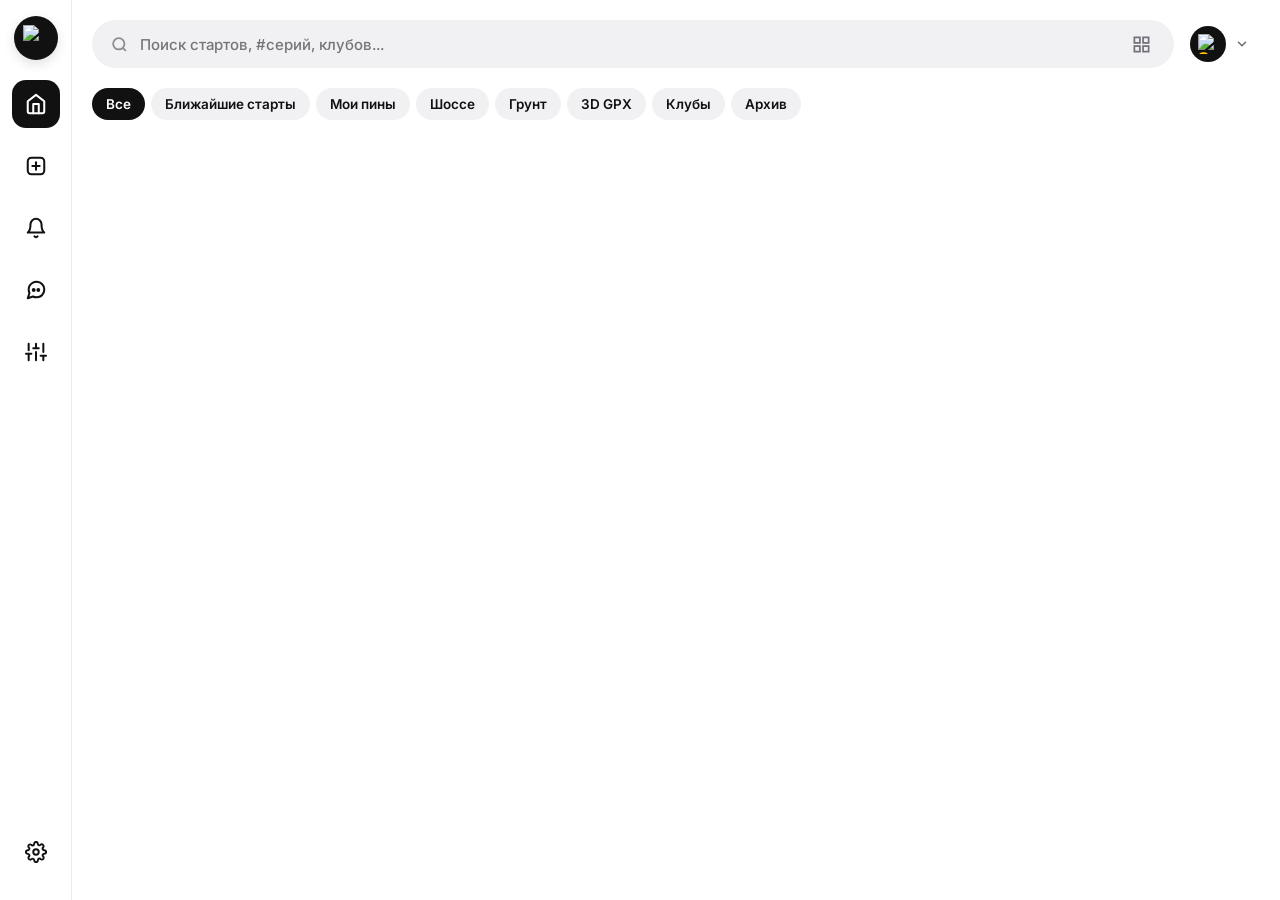
==== commit 3b456617: "Add files via upload" ====
--- a/board.html
+++ b/board.html
@@ -3914,5 +3914,1588 @@
 window.sotkaHub = new SotkaPinterestHub();
 document.addEventListener('DOMContentLoaded', () => window.sotkaHub.start());
 </script>
+
+<!-- =====================================================================
+     TURBO PINTEREST BOARD + INSTANT CACHE + БЕЗОШИБОЧНЫЙ МОСТ С VILKA.JS
+     Замени предыдущий блок перед закрывающим тегом </body> на этот
+     ===================================================================== -->
+<link rel="stylesheet" href="/vilka.css?v=63" media="print" onload="this.media='all'">
+<script src="https://cdn.jsdelivr.net/npm/chart.js" defer></script>
+
+<!-- Штатные контейнеры модальных окон для Протокола и Карты из vilka.js -->
+<div class="modal-overlay" id="liveBoardModal" style="display:none; position:fixed; inset:0; width:100vw; height:100dvh; background:rgba(15,17,23,0.85); backdrop-filter:blur(16px); -webkit-backdrop-filter:blur(16px); z-index:999999; justify-content:center; align-items:center; overflow:hidden; padding:16px; box-sizing:border-box;" onclick="if(event.target===this && window.app?.crm) window.app.crm.closeLiveBoard()">
+  <div class="modal-box live-modal-dialog-box" style="position:relative; z-index:10; background:var(--bg-surface); width:95vw; max-width:1200px; height:94vh; max-height:94vh; border-radius:20px; border:1px solid var(--border); box-shadow:0 25px 70px rgba(0,0,0,0.6); display:flex; flex-direction:column; padding:0; overflow:hidden;">
+    <div class="live-modal-top-bar">
+      <div id="liveBoardTitle" style="flex:1; min-width:0;">ЗАГРУЗКА...</div>
+      <button type="button" class="live-modal-close-btn" onclick="window.app.crm.closeLiveBoard()" title="Закрыть">
+        <svg width="14" height="14" viewBox="0 0 24 24" fill="none" stroke="currentColor" stroke-width="2.5" stroke-linecap="round" stroke-linejoin="round"><line x1="18" y1="6" x2="6" y2="18"></line><line x1="6" y1="6" x2="18" y2="18"></line></svg>
+      </button>
+    </div>
+    <div class="live-nav-header-row">
+      <div class="live-nav-capsule">
+        <button type="button" id="liveTabStart" class="live-nav-btn active" onclick="window.app.crm.switchLiveTab('start')">
+          <svg class="live-nav-ico" viewBox="0 0 24 24" fill="none" stroke="currentColor" stroke-width="2.2" stroke-linecap="round" stroke-linejoin="round"><path d="M16 4h2a2 2 0 0 1 2 2v14a2 2 0 0 1-2 2H6a2 2 0 0 1-2-2V6a2 2 0 0 1 2-2h2"></path><rect x="8" y="2" width="8" height="4" rx="1" ry="1"></rect><line x1="9" y1="12" x2="15" y2="12"></line><line x1="9" y1="16" x2="13" y2="16"></line></svg>
+          <span class="live-btn-txt-full">СТАРТ-ЛИСТ</span>
+          <span class="live-btn-txt-short">СТАРТ</span>
+        </button>
+        <button type="button" id="liveTabResult" class="live-nav-btn" onclick="window.app.crm.switchLiveTab('result')">
+          <svg class="live-nav-ico" viewBox="0 0 24 24" fill="none" stroke="currentColor" stroke-width="2.2" stroke-linecap="round" stroke-linejoin="round"><circle cx="12" cy="12" r="10"></circle><polyline points="12 6 12 12 16 14"></polyline></svg>
+          <span class="live-btn-txt-full">РЕЗУЛЬТАТЫ</span>
+          <span class="live-btn-txt-short">ФИНИШ</span>
+        </button>
+      </div>
+      <div class="live-nav-capsule">
+        <button type="button" id="liveSortAbs" class="live-nav-btn active" onclick="window.app.crm.switchLiveSort('absolute')">
+          <svg class="live-nav-ico" viewBox="0 0 24 24" fill="none" stroke="currentColor" stroke-width="2.2" stroke-linecap="round" stroke-linejoin="round"><circle cx="12" cy="8" r="6"></circle><path d="M15.477 12.89 17 22l-5-3-5 3 1.523-9.11"></path></svg>
+          <span class="live-btn-txt-full">АБСОЛЮТ</span>
+          <span class="live-btn-txt-short">АБС</span>
+        </button>
+        <button type="button" id="liveSortGrp" class="live-nav-btn" onclick="window.app.crm.switchLiveSort('category')">
+          <svg class="live-nav-ico" viewBox="0 0 24 24" fill="none" stroke="currentColor" stroke-width="2.2" stroke-linecap="round" stroke-linejoin="round"><path d="M17 21v-2a4 4 0 0 0-4-4H5a4 4 0 0 0-4 4v2"></path><circle cx="9" cy="7" r="4"></circle><path d="M23 21v-2a4 4 0 0 0-3-3.87"></path><path d="M16 3.13a4 4 0 0 1 0 7.75"></path></svg>
+          <span class="live-btn-txt-full">ПО ГРУППАМ</span>
+          <span class="live-btn-txt-short">ГРУППЫ</span>
+        </button>
+      </div>
+    </div>
+    <div style="flex:1; overflow-y:auto; padding:16px 20px; background:var(--bg-surface); -webkit-overflow-scrolling:touch;">
+      <div id="liveBoardTable" style="width:100%;"></div>
+    </div>
+  </div>
+</div>
+
+<div class="modal-overlay" id="waveStartModal" style="display:none; z-index:10000020;">
+  <div class="modal-box" style="max-height:90vh; width:480px;">
+    <h3 style="color:var(--text-main); font-family:'Unbounded'; text-transform:uppercase; margin-bottom:5px;">ВОЛНЫ СТАРТА</h3>
+    <p style="font-size:12px; color:var(--text-muted); margin-top:0; margin-bottom:20px;">Назначьте время старта нужным группам.</p>
+    <div id="waveStartGroups" style="overflow-y:auto; display:flex; flex-direction:column; gap:10px; margin-bottom:20px; padding-right:5px;"></div>
+    <div style="display:flex; gap:12px; margin-top:10px;">
+      <button onclick="document.getElementById('waveStartModal').style.display='none'" style="flex:1; background:var(--bg-body); border:1px solid var(--border); color:var(--text-main); border-radius:12px; padding:16px; font-family:'Unbounded'; font-weight:800; font-size:12px; cursor:pointer;">ОТМЕНА</button>
+      <button onclick="window.app.crm.applyWaveStarts()" style="flex:1; background:var(--primary); border:none; color:#000; border-radius:12px; padding:16px; font-family:'Unbounded'; font-weight:800; font-size:12px; cursor:pointer;" id="btn-save-waves">НАЗНАЧИТЬ</button>
+    </div>
+  </div>
+</div>
+
+<div class="modal-overlay" id="mapEmbedModal" style="z-index:1000000; display:none;" onclick="if(event.target===this){this.style.display='none'; document.getElementById('mapEmbedContainer').innerHTML='';}">
+  <div class="modal-box" style="width:95vw; max-width:1200px; height:85vh; padding:0; display:flex; flex-direction:column; overflow:hidden; background:var(--bg-body);">
+    <div style="display:flex; justify-content:space-between; align-items:center; padding:15px 20px; border-bottom:1px solid var(--border); background:var(--bg-surface);">
+      <h3 style="color:var(--text-main); font-family:'Unbounded'; font-weight:800; font-size:15px; margin:0;">КАРТА ДИСТАНЦИИ</h3>
+      <button onclick="document.getElementById('mapEmbedModal').style.display='none'; document.getElementById('mapEmbedContainer').innerHTML='';" style="background:none; border:none; color:var(--text-muted); cursor:pointer; display:flex;">
+        <svg width="18" height="18" viewBox="0 0 24 24" fill="none" stroke="currentColor" stroke-width="2.5"><line x1="18" y1="6" x2="6" y2="18"></line><line x1="6" y1="6" x2="18" y2="18"></line></svg>
+      </button>
+    </div>
+    <div id="mapEmbedContainer" style="flex:1; width:100%; height:100%; background:#000;"></div>
+  </div>
+</div>
+
+<style>
+  /* 1. ФИКС СКРОЛЛА СТРАНИЦЫ */
+  html {
+    height: auto !important;
+    min-height: 100% !important;
+    overflow-x: hidden !important;
+    overflow-y: auto !important;
+    overscroll-behavior-y: auto !important;
+  }
+
+  body {
+    width: 100% !important;
+    height: auto !important;
+    min-height: 100vh !important;
+    overflow-x: hidden !important;
+    overflow-y: visible !important;
+    overscroll-behavior-y: auto !important;
+    position: static !important;
+    background: #ffffff !important;
+    color: #111111 !important;
+    font-family: 'Inter', -apple-system, BlinkMacSystemFont, sans-serif !important;
+    padding: 12px 20px 90px calc(var(--rail-width) + 20px) !important;
+    --bg-body: #ffffff;
+    --bg-surface: #ffffff;
+    --bg-surface-hover: #f1f1f4;
+    --text-main: #111111;
+    --text-muted: #71717a;
+    --border: #e4e4e7;
+    --primary: #ffc107;
+  }
+
+  body.rail-right {
+    padding: 12px calc(var(--rail-width) + 20px) 90px 20px !important;
+  }
+
+  body.pin-view-open .hub-filter-bar,
+  body.pin-view-open .hub-mobile-deck {
+    display: none !important;
+  }
+
+  #inlinePinStageWrap {
+    max-width: 1720px;
+    width: 100%;
+    margin: 0 auto 32px;
+    display: none;
+    flex-direction: column;
+    gap: 24px;
+  }
+  #inlinePinStageWrap.open {
+    display: flex;
+  }
+
+  /* 2. СЕТКА PINTEREST: КАРТОЧКА ПИНА + КОЛОНКА ПИНОВ СПРАВА */
+  .pin-pinterest-layout {
+    display: grid;
+    grid-template-columns: minmax(0, 1fr) 250px;
+    gap: 20px;
+    align-items: start;
+    width: 100%;
+  }
+
+  .pin-inline-card {
+    width: 100%;
+    background: #ffffff;
+    border-radius: 32px;
+    border: 1px solid rgba(0, 0, 0, 0.09);
+    box-shadow: 0 10px 40px rgba(0, 0, 0, 0.08);
+    display: grid;
+    grid-template-columns: minmax(340px, 50%) 1fr;
+    align-items: start;
+    overflow: hidden;
+  }
+
+  /* ЛЕВАЯ КОЛОНКА: 0 ПОЛЕЙ, ОКНО ПОДСТРАИВАЕТСЯ СТРОГО ПОД АФИШУ */
+  .pin-inline-media {
+    position: relative;
+    width: 100%;
+    height: auto;
+    padding: 0 !important;
+    margin: 0 !important;
+    background: transparent !important;
+    display: block;
+    overflow: hidden;
+    line-height: 0;
+  }
+
+  .pin-poster-full-img {
+    width: 100% !important;
+    height: auto !important;
+    display: block !important;
+    object-fit: cover !important;
+    margin: 0 !important;
+    padding: 0 !important;
+    border-radius: 0 !important;
+    box-shadow: none !important;
+  }
+
+  .pin-media-top-bar {
+    position: absolute;
+    top: 16px;
+    left: 16px;
+    right: 16px;
+    z-index: 10;
+    display: flex;
+    align-items: center;
+    justify-content: space-between;
+    line-height: normal;
+    pointer-events: none;
+  }
+  .pin-media-top-bar > * { pointer-events: auto; }
+
+  .pin-back-btn-inline {
+    width: 44px !important;
+    height: 44px !important;
+    border-radius: 50% !important;
+    background: rgba(255, 255, 255, 0.96) !important;
+    border: 1px solid rgba(0, 0, 0, 0.08) !important;
+    color: #111111 !important;
+    display: flex !important;
+    align-items: center !important;
+    justify-content: center !important;
+    cursor: pointer !important;
+    box-shadow: 0 4px 14px rgba(0, 0, 0, 0.2) !important;
+    transition: transform 0.15s ease !important;
+  }
+  .pin-back-btn-inline:hover { transform: scale(1.06) !important; }
+
+  .pin-media-bottom-bar {
+    position: absolute;
+    bottom: 16px;
+    left: 16px;
+    right: 16px;
+    z-index: 10;
+    display: flex;
+    align-items: center;
+    justify-content: space-between;
+    gap: 8px;
+    flex-wrap: wrap;
+    line-height: normal;
+    pointer-events: none;
+  }
+  .pin-media-bottom-bar > * { pointer-events: auto; }
+
+  .pin-glass-pill {
+    height: 36px !important;
+    padding: 0 13px !important;
+    border-radius: 20px !important;
+    background: rgba(17, 17, 17, 0.86) !important;
+    backdrop-filter: blur(10px) !important;
+    color: #ffffff !important;
+    border: 1px solid rgba(255, 255, 255, 0.18) !important;
+    font-family: 'Unbounded', sans-serif !important;
+    font-size: 8.5px !important;
+    font-weight: 800 !important;
+    display: inline-flex !important;
+    align-items: center !important;
+    gap: 6px !important;
+    cursor: pointer !important;
+    text-decoration: none !important;
+    transition: transform 0.15s ease, background 0.15s ease !important;
+  }
+  .pin-glass-pill:hover {
+    background: #111111 !important;
+    color: var(--sotka-gold) !important;
+    transform: translateY(-1px) !important;
+  }
+
+  /* ПРАВАЯ КОЛОНКА */
+  .pin-inline-body {
+    display: flex;
+    flex-direction: column;
+    justify-content: space-between;
+    background: #ffffff;
+    min-width: 0;
+    width: 100%;
+    box-sizing: border-box;
+    overflow: hidden;
+  }
+
+  .pin-inline-topbar {
+    padding: 16px 24px 12px;
+    border-bottom: 1px solid var(--border-light);
+    display: flex;
+    align-items: center;
+    justify-content: space-between;
+    gap: 10px;
+    flex-wrap: wrap;
+    flex-shrink: 0;
+    background: #ffffff;
+  }
+
+  .pin-body-scroll-area {
+    flex: 1;
+    min-height: 0;
+    overflow-y: auto;
+    padding: 14px 24px;
+    display: flex;
+    flex-direction: column;
+    gap: 12px;
+  }
+
+  .pin-tool-cluster {
+    display: flex;
+    align-items: center;
+    gap: 4px;
+  }
+
+  .pin-tool-circle {
+    width: 40px !important;
+    height: 40px !important;
+    min-width: 40px !important;
+    border-radius: 50% !important;
+    border: none !important;
+    background: transparent !important;
+    color: #111111 !important;
+    display: inline-flex !important;
+    align-items: center !important;
+    justify-content: center !important;
+    cursor: pointer !important;
+    transition: background 0.15s ease !important;
+  }
+  .pin-tool-circle:hover { background: var(--bg-subtle) !important; }
+  .pin-tool-circle.is-pinned {
+    background: var(--sotka-gold) !important;
+    color: #111111 !important;
+  }
+
+  .pin-sister-select {
+    height: 38px;
+    border-radius: 20px;
+    border: none;
+    background: var(--bg-subtle);
+    padding: 0 12px;
+    font-family: 'Inter', sans-serif;
+    font-size: 13px;
+    font-weight: 700;
+    color: #111111;
+    cursor: pointer;
+    outline: none;
+  }
+
+  .pin-org-avatar {
+    width: 26px !important;
+    height: 26px !important;
+    min-width: 26px !important;
+    max-width: 26px !important;
+    border-radius: 50% !important;
+    background: #111111 !important;
+    display: inline-flex !important;
+    align-items: center !important;
+    justify-content: center !important;
+    flex-shrink: 0 !important;
+    overflow: hidden !important;
+  }
+  .pin-org-avatar img {
+    width: 15px !important;
+    height: 15px !important;
+    max-width: 15px !important;
+    max-height: 15px !important;
+    object-fit: contain !important;
+    display: block !important;
+  }
+
+  .pin-org-name {
+    font-family: 'Inter', sans-serif;
+    font-size: 12.5px;
+    font-weight: 700;
+    color: #111111;
+    text-transform: uppercase;
+  }
+
+  .pin-inline-title {
+    font-family: 'Unbounded', sans-serif;
+    font-size: 20px;
+    font-weight: 900;
+    line-height: 1.18;
+    color: #111111;
+    margin: 4px 0 0;
+    text-transform: uppercase;
+    overflow-wrap: break-word;
+  }
+
+  .pin-bridge-actions {
+    display: grid;
+    grid-template-columns: 1fr 1fr;
+    gap: 8px;
+  }
+
+  .pin-web-pill-btn {
+    width: 100%;
+    min-height: 42px;
+    padding: 8px 14px;
+    border-radius: 22px;
+    background: #efefef;
+    border: none;
+    color: #111111;
+    font-family: 'Inter', sans-serif;
+    font-size: 13.5px;
+    font-weight: 700;
+    text-decoration: none;
+    display: inline-flex;
+    align-items: center;
+    justify-content: center;
+    gap: 7px;
+    cursor: pointer;
+    transition: background 0.15s ease;
+  }
+  .pin-web-pill-btn:hover { background: #e2e2e6; }
+  .pin-web-pill-btn.is-gold {
+    background: var(--sotka-gold);
+    color: #111111;
+  }
+  .pin-web-pill-btn.is-gold:hover { background: #f2b600; }
+
+  .pin-briefing-clamp {
+    display: -webkit-box;
+    -webkit-line-clamp: 3;
+    -webkit-box-orient: vertical;
+    overflow: hidden;
+  }
+
+  .pin-expand-link {
+    background: none;
+    border: none;
+    padding: 4px 0 0;
+    font-family: 'Unbounded', sans-serif;
+    font-size: 8.5px;
+    font-weight: 800;
+    color: #111111;
+    cursor: pointer;
+  }
+
+  .pin-radio-teaser {
+    border-top: 1px solid var(--border-light);
+    padding-top: 10px;
+    display: flex;
+    flex-direction: column;
+    gap: 8px;
+  }
+
+  .pin-live-dot {
+    width: 7px;
+    height: 7px;
+    border-radius: 50%;
+    background: var(--sotka-green);
+    display: inline-block;
+  }
+
+  .pin-msg-bubble {
+    display: flex;
+    gap: 9px;
+    align-items: flex-start;
+    padding: 7px 11px;
+    border-radius: 12px;
+    background: var(--bg-subtle);
+  }
+
+  .pin-msg-av {
+    width: 26px !important;
+    height: 26px !important;
+    min-width: 26px !important;
+    border-radius: 50% !important;
+    background: #111111 !important;
+    color: var(--sotka-gold) !important;
+    font-family: 'Unbounded', sans-serif !important;
+    font-size: 8.5px !important;
+    font-weight: 900 !important;
+    display: flex !important;
+    align-items: center !important;
+    justify-content: center !important;
+    flex-shrink: 0 !important;
+    overflow: hidden !important;
+  }
+  .pin-msg-av img {
+    width: 100% !important;
+    height: 100% !important;
+    object-fit: cover !important;
+  }
+
+  .pin-bottom-dock {
+    padding: 10px 24px 14px;
+    border-top: 1px solid var(--border-light);
+    background: #ffffff;
+    flex-shrink: 0;
+  }
+
+  .pin-comment-pill {
+    display: flex;
+    align-items: center;
+    gap: 4px;
+    background: #ffffff;
+    border: 1.5px solid #d4d4d8;
+    border-radius: 28px;
+    padding: 3px 5px 3px 16px;
+  }
+  .pin-comment-pill:focus-within {
+    border-color: #111111;
+  }
+
+  .pin-comment-input {
+    flex: 1;
+    min-width: 0;
+    border: none;
+    background: transparent;
+    font-family: 'Inter', sans-serif;
+    font-size: 13.5px;
+    font-weight: 500;
+    color: #111111;
+    outline: none;
+    height: 36px;
+  }
+
+  .pin-dock-icon-btn {
+    width: 32px !important;
+    height: 32px !important;
+    border-radius: 50% !important;
+    border: none !important;
+    background: transparent !important;
+    color: #111111 !important;
+    cursor: pointer !important;
+    display: inline-flex !important;
+    align-items: center !important;
+    justify-content: center !important;
+    flex-shrink: 0 !important;
+  }
+  .pin-dock-icon-btn:hover { background: var(--bg-subtle) !important; }
+
+  .pin-dock-send-btn {
+    width: 32px !important;
+    height: 32px !important;
+    min-width: 32px !important;
+    border-radius: 50% !important;
+    border: none !important;
+    background: #111111 !important;
+    color: var(--sotka-gold) !important;
+    cursor: pointer !important;
+    display: inline-flex !important;
+    align-items: center !important;
+    justify-content: center !important;
+    flex-shrink: 0 !important;
+  }
+
+  .pin-side-related-col {
+    display: flex;
+    flex-direction: column;
+    gap: 16px;
+  }
+
+  @media (max-width: 1200px) {
+    .pin-pinterest-layout { grid-template-columns: 1fr; }
+    .pin-side-related-col { display: none; }
+  }
+
+  @media (max-width: 860px) {
+    body, body.rail-right { padding: 8px 10px 80px 10px !important; }
+    .pin-inline-card {
+      grid-template-columns: 1fr;
+      border-radius: 24px;
+    }
+    .pin-inline-body {
+      height: auto !important;
+      max-height: none !important;
+    }
+    .pin-inline-topbar { padding: 14px 16px 10px; }
+    .pin-body-scroll-area { padding: 12px 16px; overflow: visible; }
+    .pin-bottom-dock { padding: 10px 16px 14px; }
+    .pin-inline-title { font-size: 17px; }
+    .pin-bridge-actions { grid-template-columns: 1fr; }
+  }
+</style>
+
+<script>
+(function applyPinterestPinAndTurboBoot() {
+  if (typeof SotkaPinterestHub === 'undefined') return;
+
+  // 1. Мгновенно прячем /board.html из адресной строки браузера
+  function stripBoardHtmlFromUrl() {
+    if (window.location.pathname.indexOf('board.html') !== -1) {
+      var cleanPath = window.location.pathname.replace(/\/?board\.html$/i, '') || '/';
+      try {
+        history.replaceState(history.state, '', cleanPath + window.location.search + window.location.hash);
+      } catch (e) {}
+    }
+  }
+  stripBoardHtmlFromUrl();
+
+  var BOARD_CACHE_KEY = 'sotka_board_fast_cache_v2';
+  var DEFAULT_DOC_TITLE = document.title || 'СОТКА — Витрина и Пульт Управления';
+
+  var MIN_SVG = {
+    arrowLeft: '<svg width="20" height="20" viewBox="0 0 24 24" fill="none" stroke="currentColor" stroke-width="2.4" stroke-linecap="round" stroke-linejoin="round"><line x1="19" y1="12" x2="5" y2="12"></line><polyline points="12 19 5 12 12 5"></polyline></svg>',
+    arrowUpRight: '<svg width="15" height="15" viewBox="0 0 24 24" fill="none" stroke="currentColor" stroke-width="2.2" stroke-linecap="round" stroke-linejoin="round"><line x1="7" y1="17" x2="17" y2="7"></line><polyline points="7 7 17 7 17 17"></polyline></svg>',
+    sharePin: '<svg width="18" height="18" viewBox="0 0 24 24" fill="none" stroke="currentColor" stroke-width="2.2" stroke-linecap="round" stroke-linejoin="round"><path d="M4 12v8a2 2 0 0 0 2 2h12a2 2 0 0 0 2-2v-8"></path><polyline points="16 6 12 2 8 6"></polyline><line x1="12" y1="2" x2="12" y2="15"></line></svg>',
+    bookmarkOutline: '<svg width="18" height="18" viewBox="0 0 24 24" fill="none" stroke="currentColor" stroke-width="2.2" stroke-linecap="round" stroke-linejoin="round"><path d="M19 21l-7-5-7 5V5a2 2 0 0 1 2-2h10a2 2 0 0 1 2 2z"></path></svg>',
+    bookmarkFilled: '<svg width="18" height="18" viewBox="0 0 24 24" fill="currentColor" stroke="currentColor" stroke-width="2" stroke-linecap="round" stroke-linejoin="round"><path d="M19 21l-7-5-7 5V5a2 2 0 0 1 2-2h10a2 2 0 0 1 2 2z"></path></svg>',
+    shield: '<svg width="18" height="18" viewBox="0 0 24 24" fill="none" stroke="currentColor" stroke-width="2.1" stroke-linecap="round" stroke-linejoin="round"><path d="M12 22s8-4 8-10V5l-8-3-8 3v7c0 6 8 10 8 10z"></path></svg>',
+    camera: '<svg width="15" height="15" viewBox="0 0 24 24" fill="none" stroke="currentColor" stroke-width="2.1" stroke-linecap="round" stroke-linejoin="round"><path d="M23 19a2 2 0 0 1-2 2H3a2 2 0 0 1-2-2V8a2 2 0 0 1 2-2h4l2-3h6l2 3h4a2 2 0 0 1 2 2z"></path><circle cx="12" cy="13" r="4"></circle></svg>',
+    mapRoute: '<svg width="15" height="15" viewBox="0 0 24 24" fill="none" stroke="currentColor" stroke-width="2.1" stroke-linecap="round" stroke-linejoin="round"><polygon points="1 6 1 22 8 18 16 22 23 18 23 2 16 6 8 2 1 6"></polygon><line x1="8" y1="2" x2="8" y2="18"></line><line x1="16" y1="6" x2="16" y2="22"></line></svg>',
+    download: '<svg width="14" height="14" viewBox="0 0 24 24" fill="none" stroke="currentColor" stroke-width="2.2" stroke-linecap="round" stroke-linejoin="round"><path d="M21 15v4a2 2 0 0 1-2 2H5a2 2 0 0 1-2-2v-4"></path><polyline points="7 10 12 15 17 10"></polyline><line x1="12" y1="15" x2="12" y2="3"></line></svg>',
+    protocolList: '<svg width="16" height="16" viewBox="0 0 24 24" fill="none" stroke="currentColor" stroke-width="2.1" stroke-linecap="round" stroke-linejoin="round"><path d="M16 4h2a2 2 0 0 1 2 2v14a2 2 0 0 1-2 2H6a2 2 0 0 1-2-2V6a2 2 0 0 1 2-2h2"></path><rect x="8" y="2" width="8" height="4" rx="1" ry="1"></rect><line x1="9" y1="12" x2="15" y2="12"></line><line x1="9" y1="16" x2="13" y2="16"></line></svg>',
+    radioWave: '<svg width="16" height="16" viewBox="0 0 24 24" fill="none" stroke="currentColor" stroke-width="2.1" stroke-linecap="round" stroke-linejoin="round"><path d="M21 11.5a8.38 8.38 0 0 1-.9 3.8 8.5 8.5 0 0 1-7.6 4.7 8.38 8.38 0 0 1-3.8-.9L3 21l1.9-5.7a8.38 8.38 0 0 1-.9-3.8 8.5 8.5 0 0 1 4.7-7.6 8.38 8.38 0 0 1 3.8-.9h.5a8.48 8.48 0 0 1 8 8v.5z"></path></svg>',
+    radar: '<svg width="16" height="16" viewBox="0 0 24 24" fill="none" stroke="currentColor" stroke-width="2.1" stroke-linecap="round" stroke-linejoin="round"><circle cx="12" cy="12" r="10"></circle><circle cx="12" cy="12" r="6"></circle><circle cx="12" cy="12" r="2"></circle></svg>',
+    send: '<svg width="15" height="15" viewBox="0 0 24 24" fill="none" stroke="currentColor" stroke-width="2.4" stroke-linecap="round" stroke-linejoin="round"><line x1="5" y1="12" x2="19" y2="12"></line><polyline points="12 5 19 12 12 19"></polyline></svg>'
+  };
+
+  function syncPinHeightToPoster() {
+    var mediaCol = document.querySelector('#inlinePinStageWrap .pin-inline-media');
+    var bodyCol = document.querySelector('#inlinePinStageWrap .pin-inline-body');
+    if (!mediaCol || !bodyCol) return;
+
+    if (window.innerWidth <= 860) {
+      bodyCol.style.height = 'auto';
+      bodyCol.style.maxHeight = 'none';
+      return;
+    }
+
+    var h = mediaCol.offsetHeight;
+    if (h > 320) {
+      var targetH = Math.max(h, 520);
+      bodyCol.style.height = targetH + 'px';
+      bodyCol.style.maxHeight = targetH + 'px';
+    }
+  }
+
+  window.addEventListener('resize', syncPinHeightToPoster);
+
+  var _vilkaLoadingPromise = null;
+  async function ensureVilkaEngineReady(hub) {
+    if (window.app && window.app.crm && window.app.crm.liveService) {
+      syncHubToVilkaApp(hub);
+      return window.app;
+    }
+    if (_vilkaLoadingPromise) {
+      await _vilkaLoadingPromise;
+      syncHubToVilkaApp(hub);
+      return window.app;
+    }
+
+    _vilkaLoadingPromise = (async function() {
+      try {
+        var res = await fetch('/vilka.js?v=81');
+        if (!res.ok) res = await fetch('https://vilka.sotka.one/vilka.js');
+        var code = await res.text();
+
+        // Убираем редирект на /board.html внутри vilka.js и отключаем только MessengerApp.init()
+        var safeCode = code
+          .replace(/if\s*\(\s*window\.location\.hostname\.toLowerCase\(\)\s*===\s*['"]ru\.sotka\.one['"][\s\S]*?\}\s*/, '')
+          .replace(/document\.documentElement\.setAttribute\(\s*['"]data-theme['"]\s*,\s*savedTheme\s*\)/g, 'document.documentElement.setAttribute("data-theme", "light")')
+          .replace(/(class\s+MessengerApp\s*\{[\s\S]*?)async\s+init\s*\(\s*\)\s*\{/, '$1init() { return Promise.resolve(); } async _disabledBoardInit() {');
+
+        var scriptEl = document.createElement('script');
+        scriptEl.textContent = safeCode;
+        document.body.appendChild(scriptEl);
+
+        if (!window.app && typeof MessengerApp !== 'undefined') {
+          window.app = new MessengerApp();
+        }
+      } catch (err) {
+        console.error('Ошибка подключения vilka.js:', err);
+      }
+    })();
+
+    await _vilkaLoadingPromise;
+    document.documentElement.setAttribute('data-theme', 'light');
+    syncHubToVilkaApp(hub);
+    return window.app;
+  }
+
+  function syncHubToVilkaApp(hub) {
+    if (!window.app || !hub) return;
+    window.app.currentRider = hub.currentRider;
+    window.app.isGuest = hub.isGuest;
+    window.app.racesMap = hub.racesById || {};
+    window.app.dataCalendar = hub.races || [];
+    if (window.app.crm) {
+      window.app.crm.dataCalendar = hub.races || [];
+    }
+    window.app.ridersMap = hub.ridersMap || {};
+    window.app.teamsMap = hub.teamsMap || {};
+    window.app.myRosters = hub.myRostersMap || {};
+    window.app.chats = hub.chatsList || [];
+    window.app.pelotonsMap = {};
+    (hub.pelotonsList || []).forEach(function(p) {
+      window.app.pelotonsMap[p.id] = p;
+    });
+    window.app.getUserMaxRole = function() {
+      var roles = hub.userRoles || [];
+      if (roles.includes('superadmin')) return 'superadmin';
+      if (roles.includes('admin')) return 'admin';
+      if (roles.includes('judge')) return 'judge';
+      if (roles.includes('captain')) return 'captain';
+      return 'rider';
+    };
+    if (typeof window.app.getSisterRaces !== 'function') {
+      window.app.getSisterRaces = function(raceOrId) {
+        var r = (typeof raceOrId === 'object' && raceOrId) ? raceOrId : hub.racesById[raceOrId];
+        if (!r) return [];
+        var base = (r.name && r.name.includes('[')) ? r.name.split('[')[0].trim().toLowerCase() : (r.name || '').trim().toLowerCase();
+        var day = r.date ? String(r.date).slice(0, 10) : '';
+        return (hub.races || []).filter(function(sr) {
+          var srBase = (sr.name && sr.name.includes('[')) ? sr.name.split('[')[0].trim().toLowerCase() : (sr.name || '').trim().toLowerCase();
+          var srDay = sr.date ? String(sr.date).slice(0, 10) : '';
+          return srBase === base && srDay === day;
+        });
+      };
+    }
+  }
+
+  function ensureInlineContainer() {
+    var existing = document.getElementById('inlinePinStageWrap');
+    if (existing) return existing;
+    var grid = document.getElementById('hubMasonryGrid');
+    if (!grid || !grid.parentNode) return null;
+    var wrap = document.createElement('section');
+    wrap.id = 'inlinePinStageWrap';
+    grid.parentNode.insertBefore(wrap, grid);
+    return wrap;
+  }
+
+  var origGoHome = SotkaPinterestHub.prototype.goHome;
+  var origSetTag = SotkaPinterestHub.prototype.setTag;
+  var origToggleDrawer = SotkaPinterestHub.prototype.toggleDrawer;
+
+  Object.assign(SotkaPinterestHub.prototype, {
+
+    getRacePinAlias: function(raceId) {
+      var r = this.racesById[raceId];
+      if (!r) return raceId;
+      var chat = this.chatsByRaceId[raceId];
+      if (!chat) {
+        var baseName = (r.name && r.name.includes('[')) ? r.name.split('[')[0].trim().toLowerCase() : (r.name || '').trim().toLowerCase();
+        var dayStr = r.date ? String(r.date).slice(0, 10) : '';
+        for (var i = 0; i < this.races.length; i++) {
+          var sr = this.races[i];
+          var srBase = (sr.name && sr.name.includes('[')) ? sr.name.split('[')[0].trim().toLowerCase() : (sr.name || '').trim().toLowerCase();
+          var srDay = sr.date ? String(sr.date).slice(0, 10) : '';
+          if (srBase === baseName && srDay === dayStr && this.chatsByRaceId[sr.id]) {
+            chat = this.chatsByRaceId[sr.id];
+            break;
+          }
+        }
+      }
+      if (chat && chat.slug && String(chat.slug).trim()) {
+        return String(chat.slug).trim();
+      }
+      return raceId;
+    },
+
+    resolveRaceIdFromHash: function(rawHash) {
+      var clean = decodeURIComponent(String(rawHash || '')).replace(/^#\/?/, '').trim();
+      if (!clean) return null;
+      var low = clean.toLowerCase();
+
+      if (this.racesById[clean]) return clean;
+
+      for (var i = 0; i < this.chatsList.length; i++) {
+        var c = this.chatsList[i];
+        if (!c || !c.race_id) continue;
+        var cSlug = String(c.slug || '').trim().toLowerCase();
+        if ((cSlug && cSlug === low) || String(c.id).toLowerCase() === low || String(c.race_id).toLowerCase() === low) {
+          var rId = Array.isArray(c.race_id) ? c.race_id[0] : c.race_id;
+          if (this.racesById[rId]) return rId;
+        }
+      }
+
+      for (var j = 0; j < this.races.length; j++) {
+        var r = this.races[j];
+        if (String(r.id).toLowerCase() === low) return r.id;
+      }
+
+      return null;
+    },
+
+    handleUrlHashRouting: async function() {
+      stripBoardHtmlFromUrl();
+      var hash = window.location.hash;
+      if (!hash || hash === '#') {
+        if (this._modalRaceContext) {
+          this.closeInlinePin(true);
+        }
+        return false;
+      }
+      var targetRaceId = this.resolveRaceIdFromHash(hash);
+      if (targetRaceId) {
+        if (!this._modalRaceContext || this._modalRaceContext.activeRace.id !== targetRaceId) {
+          await this.openRaceHubModal(targetRaceId, 'briefing', true);
+        }
+        return true;
+      }
+      return false;
+    },
+
+    bindHistoryRouter: function() {
+      if (this._historyRouterBound) return;
+      this._historyRouterBound = true;
+      var self = this;
+
+      window.addEventListener('popstate', function() {
+        stripBoardHtmlFromUrl();
+
+        var liveModal = document.getElementById('liveBoardModal');
+        if (liveModal && liveModal.style.display === 'flex') {
+          if (window.app && window.app.crm) window.app.crm.closeLiveBoard();
+          else liveModal.style.display = 'none';
+          return;
+        }
+        var track3DModal = document.getElementById('race3DTrackModal');
+        if (track3DModal && track3DModal.style.display === 'flex') {
+          if (window.app && typeof window.app.close3DTrackModal === 'function') window.app.close3DTrackModal();
+          else track3DModal.style.display = 'none';
+          return;
+        }
+        var mapModal = document.getElementById('mapEmbedModal');
+        if (mapModal && mapModal.style.display === 'flex') {
+          mapModal.style.display = 'none';
+          return;
+        }
+        var qrModal = document.getElementById('hubQrModal');
+        if (qrModal && qrModal.style.display === 'flex') {
+          qrModal.style.display = 'none';
+          return;
+        }
+
+        self.handleUrlHashRouting();
+      });
+    },
+
+    start: async function() {
+      var self = this;
+      stripBoardHtmlFromUrl();
+      this.bindHistoryRouter();
+
+      try {
+        var authCookieMatch = document.cookie.match(/(?:^|;\s*)pb_auth=([^;]+)/);
+        var hasAuthCookie = Boolean(authCookieMatch && authCookieMatch[1] && authCookieMatch[1].trim() !== '');
+        if (hasAuthCookie) {
+          this.pb.authStore.loadFromCookie(document.cookie, 'pb_auth');
+          var cachedRiderStr = localStorage.getItem('vilka_cached_rider');
+          if (cachedRiderStr && this.pb.authStore.isValid) {
+            this.currentRider = JSON.parse(cachedRiderStr);
+            this.isGuest = false;
+            var authModel = this.pb.authStore.model || this.pb.authStore.record;
+            if (authModel && authModel.role) {
+              this.userRoles = Array.isArray(authModel.role) ? authModel.role : [authModel.role];
+            }
+            this.renderHeaderIdentity();
+          }
+        }
+      } catch (e) {}
+
+      var openedFromCacheHash = false;
+      try {
+        var snapStr = localStorage.getItem(BOARD_CACHE_KEY);
+        if (snapStr) {
+          var snap = JSON.parse(snapStr);
+          if (snap && Array.isArray(snap.races) && snap.races.length > 0) {
+            this.walletBalance = snap.walletBalance || 0;
+            this.applyEcosystemPayload(snap);
+            if (window.location.hash && window.location.hash.length > 1) {
+              openedFromCacheHash = await this.handleUrlHashRouting();
+            }
+          }
+        }
+      } catch (e) {}
+
+      await Promise.all([
+        this.initAuth(),
+        this.loadEcosystem()
+      ]);
+
+      if (!openedFromCacheHash && window.location.hash && window.location.hash.length > 1) {
+        await this.handleUrlHashRouting();
+      } else if (this._modalRaceContext) {
+        var freshRace = this.racesById[this._modalRaceContext.activeRace.id];
+        if (freshRace) {
+          this._modalRaceContext.activeRace = freshRace;
+          await this.renderRaceHubModalContent();
+        }
+      }
+
+      setTimeout(function() {
+        ensureVilkaEngineReady(self);
+      }, 1200);
+    },
+
+    applyEcosystemPayload: function(data) {
+      var self = this;
+      this.races = data.races || [];
+      this.racesById = {};
+      this.races.forEach(function(r) { self.racesById[r.id] = r; });
+
+      this.rosters = data.rosters || [];
+      this.pelotonsList = data.pelotons || [];
+      this.chatsList = data.chats || [];
+      this.announcements = data.announcements || [];
+
+      this.updateNotifBadge();
+
+      this.teamsMap = {};
+      (data.teams || []).forEach(function(t) { self.teamsMap[t.id] = t; });
+
+      this.rosterCounts = {};
+      this.myRostersMap = {};
+      this.rosters.forEach(function(r) {
+        if (r.race_id) {
+          self.rosterCounts[r.race_id] = (self.rosterCounts[r.race_id] || 0) + 1;
+          if (self.currentRider && r.rider_id === self.currentRider.id) {
+            self.myRostersMap[r.race_id] = r;
+          }
+        }
+      });
+
+      this.chatsById = {};
+      this.chatsByRaceId = {};
+      (data.chats || []).forEach(function(c) {
+        self.chatsById[c.id] = c;
+        if (c.race_id) self.chatsByRaceId[c.race_id] = c;
+      });
+
+      this.postersMap = {};
+      (data.announcements || []).forEach(function(m) {
+        if (m.file && m.chat_id && !self.postersMap[m.chat_id]) {
+          self.postersMap[m.chat_id] = m;
+        }
+      });
+
+      this.buildPinsStream();
+      this.renderGrid();
+    },
+
+// Считаем только реально новые (непрочитанные) анонсы
+    updateNotifBadge: function() {
+      var notifBadge = document.getElementById('railNotifBadge');
+      if (!notifBadge) return;
+
+      var seenTs = Number(localStorage.getItem('sotka_notif_seen_ts') || 0);
+      var unreadCount = (this.announcements || []).filter(function(m) {
+        var mTs = new Date(m.created || 0).getTime();
+        return mTs > seenTs;
+      }).length;
+
+      if (unreadCount > 0) {
+        notifBadge.innerText = unreadCount > 9 ? '9+' : String(unreadCount);
+        notifBadge.style.display = 'flex';
+      } else {
+        notifBadge.style.display = 'none';
+      }
+    },
+
+    // При открытии колокольчика фиксируем время последнего анонса как прочитанное
+    toggleDrawer: function(drawerKey) {
+      if (drawerKey === 'notif' && Array.isArray(this.announcements) && this.announcements.length > 0) {
+        var latestTs = 0;
+        this.announcements.forEach(function(m) {
+          var t = new Date(m.created || 0).getTime() || 0;
+          if (t > latestTs) latestTs = t;
+        });
+        if (latestTs > 0) {
+          try {
+            localStorage.setItem('sotka_notif_seen_ts', String(latestTs));
+          } catch (e) {}
+        }
+      }
+      if (origToggleDrawer) origToggleDrawer.call(this, drawerKey);
+      if (drawerKey === 'notif') {
+        this.updateNotifBadge();
+      }
+    },
+
+    loadEcosystem: async function() {
+      try {
+        var uid = (!this.isGuest && this.pb.authStore.model) ? this.pb.authStore.model.id : null;
+
+        var results = await Promise.all([
+          this.pb.collection('races').getFullList({
+            sort: 'date',
+            fields: 'id,name,date,surface,format,distance,laps,status,price,peloton_id,creator_id,is_public,level,cat_logic',
+            requestKey: null
+          }).catch(function() { return []; }),
+          this.pb.collection('race_rosters').getFullList({
+            filter: 'status != "canceled"',
+            fields: 'id,race_id,rider_id,bib,planned_start,is_paid,status,final_cluster',
+            requestKey: null
+          }).catch(function() { return []; }),
+          this.pb.collection('teams').getFullList({
+            sort: '-points',
+            fields: 'id,name,points,peloton_id,avatar',
+            requestKey: null
+          }).catch(function() { return []; }),
+          this.pb.collection('messages').getList(1, 35, {
+            filter: 'is_announcement = true',
+            sort: '-created',
+            expand: 'chat_id',
+            requestKey: null
+          }).catch(function() { return { items: [] }; }),
+          this.pb.collection('chats').getFullList({
+            filter: 'type = "global" || type = "team_channel"',
+            fields: 'id,collectionId,name,type,race_id,team_id,panel_image,slug,panel_data',
+            sort: '-updated',
+            requestKey: null
+          }).catch(function() { return []; }),
+          this.pb.collection('pelotons').getFullList({
+            filter: 'is_private = false',
+            fields: 'id,name,slug,is_private',
+            sort: 'name',
+            requestKey: null
+          }).catch(function() { return []; }),
+          uid
+            ? this.pb.collection('draft_wallets').getFirstListItem('user_id="' + uid + '"', { requestKey: null }).catch(function() { return null; })
+            : Promise.resolve(null)
+        ]);
+
+        var wallet = results[6];
+        if (wallet && wallet.balances) {
+          this.walletBalance = Object.values(wallet.balances).reduce(function(a, b) { return a + Number(b || 0); }, 0);
+        }
+
+        var payload = {
+          races: results[0] || [],
+          rosters: results[1] || [],
+          teams: results[2] || [],
+          announcements: (results[3] && results[3].items) ? results[3].items : [],
+          chats: results[4] || [],
+          pelotons: results[5] || [],
+          walletBalance: this.walletBalance
+        };
+
+        this.applyEcosystemPayload(payload);
+
+        try {
+          localStorage.setItem(BOARD_CACHE_KEY, JSON.stringify(payload));
+        } catch (e) {}
+      } catch (err) {
+        console.error('Ошибка синхронизации с PocketBase:', err);
+      }
+    },
+
+    goHome: function() {
+      this.closeInlinePin();
+      if (origGoHome) origGoHome.call(this);
+    },
+
+    setTag: function(tag, btn) {
+      this.closeInlinePin();
+      if (origSetTag) origSetTag.call(this, tag, btn);
+    },
+
+    closeInlinePin: function(fromHistory) {
+      document.body.classList.remove('pin-view-open');
+      document.title = DEFAULT_DOC_TITLE;
+      var wrap = document.getElementById('inlinePinStageWrap');
+      if (wrap) {
+        wrap.classList.remove('open');
+        wrap.innerHTML = '';
+      }
+      this._modalRaceContext = null;
+
+      if (!fromHistory) {
+        try {
+          history.pushState(null, '', '/' + window.location.search);
+        } catch (e) {}
+      }
+    },
+
+    // Формирует чистую короткую ссылку https://ru.sotka.one/#slug без board.html
+    shareRace: function(raceId) {
+      var alias = this.getRacePinAlias(raceId);
+      var url = window.location.origin + '/#' + alias;
+      var self = this;
+      navigator.clipboard.writeText(url).then(function() {
+        self.showToast('Ссылка скопирована: ' + url.replace(/^https?:\/\//, ''));
+      });
+    },
+
+    openVilkaProtocol: async function(raceId, event) {
+      if (event) event.stopPropagation();
+      var app = await ensureVilkaEngineReady(this);
+      if (app && typeof app.openLiveBoard === 'function') {
+        app.openLiveBoard(raceId, event);
+      }
+    },
+
+    openVilkaRouteMap: async function(raceId, event) {
+      if (event) event.stopPropagation();
+      var app = await ensureVilkaEngineReady(this);
+      var r = this.racesById[raceId];
+      if (!r || !app) return;
+
+      var hasGpx = false;
+      try {
+        var cl = typeof r.cat_logic === 'string' ? JSON.parse(r.cat_logic) : r.cat_logic;
+        hasGpx = Boolean(cl && cl.track_data && cl.track_data.points && cl.track_data.points.length);
+      } catch (e) {}
+
+      if (hasGpx && typeof app.open3DTrackModal === 'function') {
+        app.open3DTrackModal(raceId);
+        return;
+      }
+
+      var chat = this.chatsByRaceId[raceId] || (this._modalRaceContext && this._modalRaceContext.eventChat);
+      var embedCode = null;
+      if (chat && chat.panel_data) {
+        try {
+          var pData = typeof chat.panel_data === 'string' ? JSON.parse(chat.panel_data) : chat.panel_data;
+          embedCode = pData.embed_code || pData.map_iframe;
+        } catch (e) {}
+      }
+      if (embedCode && typeof app.openMapModal === 'function') {
+        app.currentMapEmbed = embedCode;
+        app.openMapModal();
+        return;
+      }
+
+      if (this._modalRaceContext && this._modalRaceContext.trackData && typeof app.open3DTrackModal === 'function') {
+        var sisterWithTrack = (this._modalRaceContext.sisters || []).find(function(sr) {
+          try {
+            var scl = typeof sr.cat_logic === 'string' ? JSON.parse(sr.cat_logic) : sr.cat_logic;
+            return Boolean(scl && scl.track_data && scl.track_data.points && scl.track_data.points.length);
+          } catch (e) { return false; }
+        });
+        if (sisterWithTrack) {
+          app.open3DTrackModal(sisterWithTrack.id);
+          return;
+        }
+      }
+
+      this.showToast('Маршрут для этой дистанции ещё не загружен');
+    },
+
+    resolveRaceMediaAndTrack: function(sisters) {
+      var isImgFile = function(name) {
+        return typeof name === 'string' && /\.(jpe?g|png|webp|gif|svg)$/i.test(name.trim());
+      };
+      var posterUrl = null;
+      var trackData = null;
+      var eventChat = null;
+
+      for (var i = 0; i < sisters.length; i++) {
+        var sr = sisters[i];
+        var chat = this.chatsByRaceId[sr.id];
+        if (chat && !eventChat) eventChat = chat;
+
+        if (chat && chat.panel_image && isImgFile(chat.panel_image) && !posterUrl) {
+          var col = chat.collectionId || 'chats';
+          posterUrl = 'https://vilka.sotka.one/api/files/' + col + '/' + chat.id + '/' + chat.panel_image;
+        }
+        var postMsg = (chat && this.postersMap[chat.id]) || this.postersMap[sr.id];
+        if (postMsg && postMsg.file && !posterUrl) {
+          var f = Array.isArray(postMsg.file) ? postMsg.file[0] : postMsg.file;
+          if (isImgFile(f)) {
+            var mCol = postMsg.collectionId || 'messages';
+            posterUrl = 'https://vilka.sotka.one/api/files/' + mCol + '/' + postMsg.id + '/' + f;
+          }
+        }
+
+        if (!trackData && sr.cat_logic) {
+          try {
+            var cl = typeof sr.cat_logic === 'string' ? JSON.parse(sr.cat_logic) : sr.cat_logic;
+            if (cl && cl.track_data && cl.track_data.points && cl.track_data.points.length) {
+              trackData = cl.track_data;
+            }
+          } catch (e) {}
+        }
+      }
+      return { posterUrl: posterUrl, trackData: trackData, eventChat: eventChat };
+    },
+
+    openRaceHubModal: async function(raceId, initialTab, fromHistory) {
+      var modal = document.getElementById('hubQrModal');
+      if (modal) modal.style.display = 'none';
+
+      var r = this.racesById[raceId] || this.races[0];
+      if (!r) return;
+
+      var baseName = (r.name && r.name.includes('[')) ? r.name.split('[')[0].trim() : r.name;
+      var dayStr = r.date ? String(r.date).slice(0, 10) : '';
+      var sisters = this.races.filter(function(sr) {
+        var srBase = (sr.name && sr.name.includes('[')) ? sr.name.split('[')[0].trim() : sr.name;
+        var srDay = sr.date ? String(sr.date).slice(0, 10) : '';
+        return srBase.toLowerCase() === baseName.toLowerCase() && srDay === dayStr;
+      });
+      if (sisters.length === 0) sisters.push(r);
+      sisters.sort(function(a, b) { return (parseFloat(b.distance) || 0) - (parseFloat(a.distance) || 0); });
+
+      var mediaInfo = this.resolveRaceMediaAndTrack(sisters);
+
+      this._modalRaceContext = {
+        activeRace: r,
+        sisters: sisters,
+        baseName: baseName,
+        briefingExpanded: false,
+        posterUrl: mediaInfo.posterUrl,
+        trackData: mediaInfo.trackData,
+        eventChat: mediaInfo.eventChat
+      };
+
+      // Ставим в адресную строку чистый адрес /#slug без board.html
+      var pinAlias = this.getRacePinAlias(r.id);
+      document.title = baseName + ' — СОТКА';
+      if (!fromHistory) {
+        var curHash = decodeURIComponent(window.location.hash || '').replace(/^#/, '');
+        if (curHash !== pinAlias || window.location.pathname.indexOf('board.html') !== -1) {
+          try {
+            history.pushState({ pinRaceId: r.id }, '', '/' + window.location.search + '#' + pinAlias);
+          } catch (e) {}
+        }
+      } else {
+        stripBoardHtmlFromUrl();
+      }
+
+      document.body.classList.add('pin-view-open');
+      await this.renderRaceHubModalContent();
+
+      window.scrollTo({ top: 0, behavior: 'smooth' });
+
+      if (initialTab === 'force_start' || initialTab === 'start' || initialTab === 'results') {
+        this.openVilkaProtocol(r.id);
+      }
+    },
+
+    switchModalSisterRace: function(raceId) {
+      var target = this.racesById[raceId];
+      if (target && this._modalRaceContext) {
+        this._modalRaceContext.activeRace = target;
+        var alias = this.getRacePinAlias(target.id);
+        try {
+          history.replaceState({ pinRaceId: target.id }, '', '/' + window.location.search + '#' + alias);
+        } catch (e) {}
+        this.renderRaceHubModalContent();
+      }
+    },
+
+    toggleBriefingExpand: function() {
+      if (!this._modalRaceContext) return;
+      this._modalRaceContext.briefingExpanded = !this._modalRaceContext.briefingExpanded;
+      var bodyEl = document.getElementById('pinBriefingTextBody');
+      var btnEl = document.getElementById('pinBriefingExpandBtn');
+      if (bodyEl) bodyEl.classList.toggle('pin-briefing-clamp', !this._modalRaceContext.briefingExpanded);
+      if (btnEl) btnEl.innerText = this._modalRaceContext.briefingExpanded ? 'Свернуть положение' : 'Развернуть полностью';
+    },
+
+    openStoryPosterForRace: function(raceId) {
+      this.openStoryPosterModal();
+      setTimeout(function() {
+        var sel = document.getElementById('spRaceSelect');
+        if (sel && raceId) sel.value = raceId;
+      }, 40);
+    },
+
+    renderRaceHubModalContent: async function() {
+      var self = this;
+      var ctx = this._modalRaceContext;
+      if (!ctx) return;
+      var wrap = ensureInlineContainer();
+      if (!wrap) return;
+      wrap.classList.add('open');
+
+      var r = ctx.activeRace;
+      var activeTrack = ctx.trackData;
+      try {
+        var cl = typeof r.cat_logic === 'string' ? JSON.parse(r.cat_logic) : r.cat_logic;
+        if (cl && cl.track_data && cl.track_data.points && cl.track_data.points.length) {
+          activeTrack = cl.track_data;
+        }
+      } catch (e) {}
+
+      var myReg = this.myRostersMap[r.id];
+      var isFinished = r.status === 'Finished';
+      var isLive = r.status === 'LIVE';
+      var isSoon = r.status === 'Скоро';
+      var isPinned = this.isRacePinned(r.id);
+
+      var chat = this.chatsByRaceId[r.id] || ctx.eventChat;
+      var radioDirectUrl = 'https://vilka.sotka.one/#' + r.id;
+      if (chat) {
+        radioDirectUrl = chat.slug
+          ? ('https://vilka.sotka.one/#' + chat.slug)
+          : ('https://vilka.sotka.one/?chat=' + chat.id);
+      }
+
+      var pData = { text: '', buttons: [] };
+      if (chat && chat.panel_data) {
+        try {
+          pData = typeof chat.panel_data === 'string' ? JSON.parse(chat.panel_data) : chat.panel_data;
+        } catch (e) {}
+      }
+
+      var hasEmbedMap = Boolean(pData.embed_code || pData.map_iframe);
+      var hasGpx = Boolean(activeTrack && activeTrack.points && activeTrack.points.length);
+      var hasAnyMap = hasGpx || hasEmbedMap;
+      var sm = (activeTrack && activeTrack.summary) ? activeTrack.summary : {};
+
+      var dObj = new Date(r.date);
+      var validDate = !isNaN(dObj.getTime());
+      var timeStr = validDate ? dObj.toLocaleTimeString('ru-RU', { hour: '2-digit', minute: '2-digit' }) : '--:--';
+      var dateShort = validDate ? dObj.toLocaleDateString('ru-RU', { day: 'numeric', month: 'short' }).toUpperCase() : 'СКОРО';
+      var fullDateStr = validDate ? dObj.toLocaleDateString('ru-RU', { day: 'numeric', month: 'long', year: 'numeric' }) : '';
+
+      var surfaceMap = { road: 'ШОССЕ', offroad: 'ГРУНТ', track: 'ТРЕК', indoor: 'ИНДОР' };
+      var surfaceLabel = surfaceMap[r.surface] || 'ВЕЛОГОНКА';
+
+      var formatMap = { mass: 'ГРУППА', itt: 'РАЗДЕЛКА ITT', ttt: 'КОМАНДНАЯ TTT', crit: 'КРИТЕРИУМ' };
+      var formatLabel = formatMap[r.format] || String(r.format || 'МАСС-СТАРТ').toUpperCase();
+
+      var totalReg = this.rosterCounts[r.id] || 0;
+      var priceStr = Number(r.price) > 0 ? (r.price + ' W') : '0 W';
+
+      var pId = Array.isArray(r.peloton_id) ? r.peloton_id[0] : r.peloton_id;
+      var pelotonObj = this.pelotonsList.find(function(p) { return p.id === pId; });
+      var pelotonName = pelotonObj ? pelotonObj.name : 'SOTKA.ONE';
+
+      var ctaBtnHtml = '';
+      if (isFinished) {
+        ctaBtnHtml = '<button type="button" class="pin-cta-btn is-dark" style="height:40px; padding:0 18px; font-size:12.5px;" onclick="window.sotkaHub.openVilkaProtocol(\'' + r.id + '\', event)">' + ICONS.trophy + ' <span>Протокол</span></button>';
+      } else if (myReg) {
+        ctaBtnHtml = '<button type="button" class="pin-cta-btn is-green" style="height:40px; padding:0 18px; font-size:12.5px;" onclick="window.sotkaHub.openManageMyRegModal(window.sotkaHub.racesById[\'' + r.id + '\'], window.sotkaHub.myRostersMap[\'' + r.id + '\'])">' + ICONS.check + ' <span>Вы в старте</span></button>';
+      } else if (isSoon) {
+        ctaBtnHtml = '<button type="button" class="pin-cta-btn is-soon" style="height:40px; padding:0 18px; font-size:12.5px;" onclick="window.sotkaHub.togglePinRace(\'' + r.id + '\', event)">' + ICONS.clock + ' <span>Скоро</span></button>';
+      } else {
+        ctaBtnHtml = '<button type="button" class="pin-cta-btn" style="height:40px; padding:0 20px; font-size:13px;" onclick="window.sotkaHub.handleRaceRegistration(\'' + r.id + '\')">' + ICONS.bolt + ' <span>Заявиться</span></button>';
+      }
+
+      var sisterSelectHtml = '';
+      if (ctx.sisters.length > 1) {
+        var opts = ctx.sisters.map(function(sr) {
+          var tag = (sr.name && sr.name.includes('[')) ? sr.name.split('[')[1].replace(']', '').trim() : ((sr.distance || 0) + ' км');
+          var cnt = self.rosterCounts[sr.id] || 0;
+          var sel = (sr.id === r.id) ? ' selected' : '';
+          return '<option value="' + sr.id + '"' + sel + '>' + self.escapeHTML(tag) + ' (' + cnt + ')</option>';
+        }).join('');
+        sisterSelectHtml = '<select class="pin-sister-select" onchange="window.sotkaHub.switchModalSisterRace(this.value)">' + opts + '</select>';
+      }
+
+      var mediaContentHtml = '';
+      if (ctx.posterUrl) {
+        mediaContentHtml = '<img class="pin-poster-full-img" id="pinMainPosterImg" src="' + ctx.posterUrl + '" alt="' + this.escapeHTML(ctx.baseName) + '">';
+      } else {
+        var yGpx = hasGpx
+          ? ('<div class="yp-gpx-box" style="margin-top:10px;"><div class="yp-gpx-stats"><span>3D GPX +' + (sm.gain || 0) + 'М</span><span>MAX ' + (sm.maxSlope || 0) + '%</span></div>' + this.buildCardElevationSvg(activeTrack.points, false) + '</div>')
+          : '';
+        mediaContentHtml =
+          '<div style="width:100%; min-height:540px; background:var(--sotka-gold); color:#111; padding:72px 32px; display:flex; flex-direction:column; justify-content:center; gap:12px; line-height:normal;">' +
+            '<div class="yp-under-title-pills" style="margin:0;">' +
+              '<span class="yp-meta-pill">' + ICONS.flag + ' <span>' + surfaceLabel + '</span></span>' +
+              '<span class="yp-meta-pill is-date">' + dateShort + '</span>' +
+              '<span class="yp-meta-pill">' + (r.distance || 0) + ' КМ</span>' +
+            '</div>' +
+            '<h2 class="yp-event-title" style="font-size:28px; line-height:1.12;">' + this.escapeHTML(ctx.baseName) + '</h2>' +
+            '<div style="font-family:\'Roboto Mono\',monospace; font-size:12px; font-weight:800;">' + fullDateStr + ' • Старт в ' + timeStr + '</div>' +
+            yGpx +
+          '</div>';
+      }
+
+      var mapOverlayBtns = '';
+      if (hasAnyMap) {
+        mapOverlayBtns =
+          '<div style="display:flex; gap:6px;">' +
+            (hasGpx ? ('<button type="button" class="pin-glass-pill" onclick="window.sotkaHub.downloadGpxFromTrack(\'' + r.id + '\')" title="Скачать GPX">' + MIN_SVG.download + ' <span>GPX</span></button>') : '') +
+            '<button type="button" class="pin-glass-pill" onclick="window.sotkaHub.openVilkaRouteMap(\'' + r.id + '\', event)">' + MIN_SVG.mapRoute + ' <span>Карта дистанции</span></button>' +
+          '</div>';
+      }
+
+      var extButtonsHtml = '';
+      if (Array.isArray(pData.buttons) && pData.buttons.length > 0) {
+        extButtonsHtml = pData.buttons.map(function(btn) {
+          return '<a href="' + self.escapeHTML(btn.url) + '" target="' + (btn.blank ? '_blank' : '_self') + '" class="pin-web-pill-btn">' +
+            '<span>' + self.escapeHTML(btn.label || 'Открыть веб-сайт') + '</span>' +
+            MIN_SVG.arrowUpRight +
+          '</a>';
+        }).join('');
+      }
+
+      var rawBriefing = pData.text || '';
+      var isLong = rawBriefing.length > 200 || (rawBriefing.split('\n').length > 3);
+      var briefingTextHtml = rawBriefing
+        ? this.formatBriefingHtml(rawBriefing)
+        : '<span style="color:var(--text-muted);">Регламент и описание обновляются организатором.</span>';
+      var clampCls = (!ctx.briefingExpanded && isLong) ? ' pin-briefing-clamp' : '';
+      var expandBtnHtml = isLong
+        ? ('<button type="button" id="pinBriefingExpandBtn" class="pin-expand-link" onclick="window.sotkaHub.toggleBriefingExpand()">' + (ctx.briefingExpanded ? 'Свернуть положение' : 'Развернуть полностью') + '</button>')
+        : '';
+
+      var relatedPins = this.allPins.filter(function(p) {
+        return (p.kind === 'media_race' || p.kind === 'yellow_poster_race') && p.race && p.race.id !== r.id;
+      }).slice(0, 2);
+      var relatedHtml = relatedPins.map(function(p) { return self.renderPinHTML(p); }).join('');
+
+      var chatIdStr = chat ? chat.id : '';
+
+      wrap.innerHTML =
+        '<div class="pin-pinterest-layout">' +
+          '<div class="pin-inline-card">' +
+            '<div class="pin-inline-media">' +
+              '<div class="pin-media-top-bar">' +
+                '<button type="button" class="pin-back-btn-inline" onclick="window.sotkaHub.closeInlinePin()" title="Назад к доске">' + MIN_SVG.arrowLeft + '</button>' +
+                '<span class="pin-date-pill" style="padding:6px 10px; font-size:10px;">' + surfaceLabel + ' • ' + dateShort + '</span>' +
+              '</div>' +
+              mediaContentHtml +
+              '<div class="pin-media-bottom-bar">' +
+                '<button type="button" class="pin-glass-pill" onclick="window.sotkaHub.openStoryPosterForRace(\'' + r.id + '\')">' + MIN_SVG.camera + ' <span>Сторис</span></button>' +
+                mapOverlayBtns +
+              '</div>' +
+            '</div>' +
+
+            '<div class="pin-inline-body">' +
+              '<div class="pin-inline-topbar">' +
+                '<div class="pin-tool-cluster">' +
+                  '<button type="button" class="pin-tool-circle ' + (isPinned ? 'is-pinned' : '') + '" onclick="window.sotkaHub.togglePinRace(\'' + r.id + '\', event); setTimeout(function(){window.sotkaHub.renderRaceHubModalContent();}, 60);" title="Сохранить в мои пины">' +
+                    (isPinned ? MIN_SVG.bookmarkFilled : MIN_SVG.bookmarkOutline) +
+                  '</button>' +
+                  '<button type="button" class="pin-tool-circle" onclick="window.sotkaHub.shareRace(\'' + r.id + '\')" title="Поделиться ссылкой">' + MIN_SVG.sharePin + '</button>' +
+                  '<button type="button" class="pin-tool-circle" onclick="window.sotkaHub.openStoryPosterForRace(\'' + r.id + '\')" title="Создать сторис">' + MIN_SVG.camera + '</button>' +
+                  '<button type="button" class="pin-tool-circle" onclick="window.sotkaHub.openJudgeQrModal(\'' + r.id + '\', \'' + this.escapeHTML(ctx.baseName) + '\')" title="Пульт судьи Pero">' + MIN_SVG.shield + '</button>' +
+                '</div>' +
+                '<div style="display:flex; align-items:center; gap:8px;">' +
+                  sisterSelectHtml +
+                  ctaBtnHtml +
+                '</div>' +
+              '</div>' +
+
+              '<div class="pin-body-scroll-area">' +
+                '<div>' +
+                  '<div style="display:flex; align-items:center; justify-content:space-between; gap:8px;">' +
+                    '<div style="display:inline-flex; align-items:center; gap:8px;">' +
+                      '<div class="pin-org-avatar"><img src="' + DUCK_SVG_URL + '" width="15" height="15" alt="S"></div>' +
+                      '<span class="pin-org-name">' + this.escapeHTML(pelotonName) + '</span>' +
+                    '</div>' +
+                    '<span style="font-family:\'Roboto Mono\',monospace; font-size:11px; font-weight:800; color:var(--text-muted);">' +
+                      (isLive ? 'LIVE' : fullDateStr) +
+                    '</span>' +
+                  '</div>' +
+                  '<h1 class="pin-inline-title">' + this.escapeHTML(ctx.baseName) + '</h1>' +
+                '</div>' +
+
+                '<div class="vilka-bento-telemetry" style="margin-bottom:0;">' +
+                  '<div class="vilka-tile-mini">' +
+                    '<span class="vilka-mini-lbl">СТАРТ</span>' +
+                    '<div class="vilka-mini-val">' + timeStr + '</div>' +
+                    '<div class="vilka-mini-sub">' + dateShort + '</div>' +
+                  '</div>' +
+                  '<div class="vilka-tile-mini ' + (hasAnyMap ? 'clickable' : '') + '" ' + (hasAnyMap ? ('onclick="window.sotkaHub.openVilkaRouteMap(\'' + r.id + '\', event)"') : '') + '>' +
+                    '<span class="vilka-mini-lbl">ДИСТАНЦИЯ</span>' +
+                    '<div class="vilka-mini-val accent">' + (r.distance || 0) + ' КМ</div>' +
+                    '<div class="vilka-mini-sub" style="' + (hasAnyMap ? 'color:#111; font-weight:800;' : '') + '">' + (hasAnyMap ? 'КАРТА ДИСТАНЦИИ' : this.escapeHTML(formatLabel)) + '</div>' +
+                  '</div>' +
+                  '<div class="vilka-tile-mini clickable" onclick="window.sotkaHub.openVilkaProtocol(\'' + r.id + '\', event)">' +
+                    '<span class="vilka-mini-lbl">ПЕЛОТОН</span>' +
+                    '<div class="vilka-mini-val">' + totalReg + ' ЧЕЛ.</div>' +
+                    '<div class="vilka-mini-sub" style="color:#111; font-weight:800;">ПРОТОКОЛ</div>' +
+                  '</div>' +
+                  '<div class="vilka-tile-mini clickable" onclick="window.sotkaHub.openWalletModal()">' +
+                    '<span class="vilka-mini-lbl">ВЗНОС</span>' +
+                    '<div class="vilka-mini-val">' + priceStr + '</div>' +
+                    '<div class="vilka-mini-sub">КОШЕЛЁК</div>' +
+                  '</div>' +
+                '</div>' +
+
+                '<div class="pin-bridge-actions">' +
+                  '<button type="button" class="pin-web-pill-btn" onclick="window.sotkaHub.openVilkaProtocol(\'' + r.id + '\', event)">' +
+                    MIN_SVG.protocolList +
+                    '<span>Протокол (' + totalReg + ')</span>' +
+                  '</button>' +
+                  '<a href="' + radioDirectUrl + '" class="pin-web-pill-btn is-gold">' +
+                    MIN_SVG.radioWave +
+                    '<span>Радио гонки</span>' +
+                  '</a>' +
+                '</div>' +
+
+                extButtonsHtml +
+
+                '<div class="vilka-briefing-card" style="padding:12px 14px;">' +
+                  '<div class="vilka-briefing-head" style="margin-bottom:6px; padding-bottom:6px;">ПОЛОЖЕНИЕ И ПРОГРАММА</div>' +
+                  '<div id="pinBriefingTextBody" class="vilka-briefing-body' + clampCls + '" style="font-size:13px;">' + briefingTextHtml + '</div>' +
+                  expandBtnHtml +
+                '</div>' +
+
+                '<div class="pin-radio-teaser">' +
+                  '<div style="display:flex; align-items:center; justify-content:space-between; gap:8px;">' +
+                    '<div style="font-family:\'Unbounded\',sans-serif; font-size:10px; font-weight:900; display:inline-flex; align-items:center; gap:6px;">' +
+                      '<span class="pin-live-dot"></span>' +
+                      '<span>РАДИО ГОНКИ</span>' +
+                      '<span id="pinRadioCountBadge" style="font-family:\'Roboto Mono\',monospace; font-size:9.5px; color:var(--text-muted);"></span>' +
+                    '</div>' +
+                    '<a href="' + radioDirectUrl + '" class="pin-caption-radio-chip" style="text-decoration:none; padding:4px 10px;">' +
+                      MIN_SVG.radioWave + ' <span>Радио гонки</span>' +
+                    '</a>' +
+                  '</div>' +
+
+                  '<div id="hubModalChatStream" style="display:flex; flex-direction:column; gap:6px;">' +
+                    '<div style="padding:6px; text-align:center; color:var(--text-muted); font-size:12px;">Загрузка эфира...</div>' +
+                  '</div>' +
+                '</div>' +
+              '</div>' +
+
+              '<div class="pin-bottom-dock">' +
+                '<div class="pin-comment-pill">' +
+                  '<input type="text" id="hubModalChatInput" class="pin-comment-input" ' +
+                    'placeholder="Выйти в эфир гонки..." ' +
+                    'onkeydown="if(event.key===\'Enter\') window.sotkaHub.sendModalChatMessage(\'' + chatIdStr + '\', \'' + radioDirectUrl + '\')">' +
+                  '<button type="button" class="pin-dock-icon-btn" onclick="window.sotkaHub.openCreateRadarModal()" title="Сигнал Радара GPS">' + MIN_SVG.radar + '</button>' +
+                  '<button type="button" class="pin-dock-send-btn" onclick="window.sotkaHub.sendModalChatMessage(\'' + chatIdStr + '\', \'' + radioDirectUrl + '\')" title="Отправить">' +
+                    MIN_SVG.send +
+                  '</button>' +
+                '</div>' +
+              '</div>' +
+            '</div>' +
+          '</div>' +
+
+          '<aside class="pin-side-related-col">' +
+            relatedHtml +
+          '</aside>' +
+        '</div>';
+
+      var posterImg = document.getElementById('pinMainPosterImg');
+      if (posterImg) {
+        if (posterImg.complete) syncPinHeightToPoster();
+        else posterImg.addEventListener('load', syncPinHeightToPoster);
+      } else {
+        syncPinHeightToPoster();
+      }
+
+      await this.refreshPinRadioStream(chatIdStr, radioDirectUrl);
+    },
+
+    refreshPinRadioStream: async function(chatId, radioDirectUrl) {
+      var self = this;
+      var streamEl = document.getElementById('hubModalChatStream');
+      var countBadge = document.getElementById('pinRadioCountBadge');
+      if (!streamEl) return;
+
+      if (!chatId) {
+        streamEl.innerHTML = '<div style="padding:6px; text-align:center; color:var(--text-muted); font-size:12px;">Обсуждение доступно в Радио гонки</div>';
+        return;
+      }
+
+      var msgsRes = await this.pb.collection('messages').getList(1, 3, {
+        filter: 'chat_id="' + chatId + '"',
+        sort: '-created',
+        expand: 'sender_id',
+        requestKey: null
+      }).catch(function() { return { items: [], totalItems: 0 }; });
+
+      var msgs = (msgsRes.items || []).reverse();
+      if (countBadge) countBadge.innerText = msgsRes.totalItems ? ('(' + msgsRes.totalItems + ')') : '';
+
+      if (msgs.length === 0) {
+        streamEl.innerHTML = '<div style="padding:8px; text-align:center; color:var(--text-muted); font-size:12px;">В эфире пока тихо — напишите первым</div>';
+        return;
+      }
+
+      var listHtml = msgs.map(function(m) {
+        var s = (m.expand && m.expand.sender_id) ? m.expand.sender_id : {};
+        var sName = ((s.first_name || '') + ' ' + (s.last_name || '')).trim() || 'VILKA MOTO';
+        var fChar = s.first_name ? s.first_name[0] : 'V';
+        var lChar = s.last_name ? s.last_name[0] : 'M';
+        var avInner = (fChar + lChar).toUpperCase();
+        if (s.avatar && s.id) {
+          var avFile = Array.isArray(s.avatar) ? s.avatar[0] : s.avatar;
+          avInner = '<img src="https://vilka.sotka.one/api/files/riders/' + s.id + '/' + avFile + '" alt="AV">';
+        }
+        var cleanTxt = (m.text || '').replace(/\[ACTION:[^\]]+\]/g, '').trim();
+        var msgTime = new Date(m.created).toLocaleTimeString('ru-RU', { hour: '2-digit', minute: '2-digit' });
+
+        return '<div class="pin-msg-bubble">' +
+          '<div class="pin-msg-av">' + avInner + '</div>' +
+          '<div style="flex:1; min-width:0;">' +
+            '<div style="display:flex; justify-content:space-between; gap:6px; margin-bottom:2px;">' +
+              '<span style="font-family:\'Unbounded\',sans-serif; font-size:9px; font-weight:800;">' + self.escapeHTML(sName) + '</span>' +
+              '<span style="font-family:\'Roboto Mono\',monospace; font-size:8.5px; color:var(--text-muted);">' + msgTime + '</span>' +
+            '</div>' +
+            '<div style="font-size:12.5px; line-height:1.35; overflow-wrap:break-word;">' + self.formatBriefingHtml(cleanTxt) + '</div>' +
+          '</div>' +
+        '</div>';
+      }).join('');
+
+      if (msgsRes.totalItems > 3 && radioDirectUrl) {
+        listHtml += '<a href="' + radioDirectUrl + '" style="font-family:\'Unbounded\',sans-serif; font-size:9px; font-weight:800; color:#111111; text-decoration:none; text-align:center; padding:4px;">Открыть все сообщения (' + msgsRes.totalItems + ') в Радио гонки</a>';
+      }
+
+      streamEl.innerHTML = listHtml;
+    },
+
+    sendModalChatMessage: async function(chatId, radioDirectUrl) {
+      if (!chatId && radioDirectUrl) {
+        window.location.href = radioDirectUrl;
+        return;
+      }
+      if (this.isGuest || !this.currentRider) return this.openLoginModal();
+      var inp = document.getElementById('hubModalChatInput');
+      var txt = (inp && inp.value ? inp.value : '').trim();
+      if (!txt) {
+        if (radioDirectUrl) window.location.href = radioDirectUrl;
+        return;
+      }
+      inp.value = '';
+      try {
+        await this.pb.collection('messages').create({
+          chat_id: chatId,
+          sender_id: this.currentRider.id,
+          text: txt
+        }, { requestKey: null });
+        await this.refreshPinRadioStream(chatId, radioDirectUrl);
+      } catch (e) {
+        alert('Ошибка отправки: ' + e.message);
+      }
+    }
+  });
+})();
+</script>
+
 </body>
 </html>
--- a/vilka.css
+++ b/vilka.css
@@ -0,0 +1,12780 @@
+﻿@import url('https://fonts.googleapis.com/css2?family=Manrope:wght@400;500;600;700&family=Unbounded:ital,wght@0,400;0,600;0,800;1,800&family=Roboto+Mono:wght@700&display=swap');
+    
+:root {
+    /* 🔥 ЕДИНСТВЕННЫЙ АКЦЕНТ */
+    --primary: #FFC107; 
+    --primary-hover: #ffcf33; 
+    --primary-light: rgba(255, 193, 7, 0.15);
+    
+    /* СВЕТЛАЯ ТЕМА */
+    --bg-body: #ffffff; 
+    --bg-sidebar: #f4f4f5; 
+    --bg-surface: #ffffff; 
+    --bg-surface-hover: #e4e4e7;
+    --text-main: #09090b; 
+    --text-muted: #71717a; 
+    --border: #e4e4e7;
+    
+    --msg-mine: #f4f4f5; 
+    --msg-mine-text: #09090b;
+    --msg-theirs: #ffffff; 
+    --msg-theirs-text: #09090b;
+
+    /* 🔥 Убиваем радугу, превращаем статусы в монохром */
+    --danger: #09090b; 
+    --danger-light: rgba(0, 0, 0, 0.05);
+    --success: #09090b; 
+    --info: #09090b;
+    --warning: #09090b;
+
+    --radius-lg: 20px; 
+    --radius-md: 12px; 
+    --radius-sm: 8px;
+    --nav-height: 65px;
+}
+
+[data-theme="dark"] {
+    /* 🎨 МЯГКИЙ БЛАГОРОДНЫЙ ГРАФИТ */
+    --bg-body: #1e1f24;          /* Основной фон чата (вместо #121212) */
+    --bg-sidebar: #24262c;       /* Фон левой колонки (сайдбара) */
+    --bg-surface: #2a2c34;       /* Фон карточек гонок, модалок и поиска */
+    --bg-surface-hover: #353842; /* Цвет при наведении и активные карточки */
+    --text-main: #f4f4f5;        /* Основной текст (светло-серый) */
+    --text-muted: #9ba1ad;       /* Второстепенный текст и даты */
+    --border: #333640;           /* Графитовые разделители и рамки */
+    
+    /* Сообщения в чате */
+    --msg-mine: #353842;         /* Мои сообщения */
+    --msg-mine-text: #ffffff;
+    --msg-theirs: #2a2c34;       /* Чужие сообщения */
+    --msg-theirs-text: #ffffff;
+    
+    /* Статусы */
+    --danger: #ffffff; 
+    --danger-light: rgba(255, 255, 255, 0.1);
+    --success: #ffffff; 
+    --info: #ffffff;
+    --warning: #ffffff;
+}
+
+/* БАЗОВЫЕ СТИЛИ */
+html, body { 
+    margin: 0; padding: 0; width: 100vw; 
+    height: var(--app-height, 100vh) !important;
+    overflow: hidden; background: var(--bg-body); font-family: 'Manrope', sans-serif; color: var(--text-main); transition: background-color 0.3s ease, color 0.3s ease; overscroll-behavior-y: none; overscroll-behavior-x: none; 
+}
+* { box-sizing: border-box; -webkit-tap-highlight-color: transparent; }
+h1, h2, h3, h4 { font-family: 'Unbounded', sans-serif; margin: 0; text-transform: uppercase; }
+::-webkit-scrollbar { width: 4px; height: 4px; }
+::-webkit-scrollbar-track { background: transparent; }
+::-webkit-scrollbar-thumb { background: rgba(138, 141, 155, 0.3); border-radius: 10px; }
+
+/* МЕССЕНДЖЕР И ЛЕЙАУТ */
+.messenger-layout { 
+    display: flex; width: 100vw; max-width: 1400px; margin: 0 auto; 
+    height: var(--app-height, 100vh) !important;
+    background: var(--bg-surface); border-left: 1px solid var(--border); border-right: 1px solid var(--border); position: relative; overflow: hidden; 
+}
+.sidebar { width: 380px; border-right: 1px solid var(--border); display: flex; flex-direction: column; background: var(--bg-sidebar); flex-shrink: 0; z-index: 10; position: relative; height: 100%; }
+.sidebar-header { padding: 15px 20px; border-bottom: 1px solid var(--border); display: flex; justify-content: space-between; align-items: center; background: var(--bg-sidebar); z-index: 2; }
+
+.app-brand { font-family: 'Unbounded', sans-serif; font-size: 20px; font-weight: 800; font-style: normal; color: var(--text-main); letter-spacing: -0.5px; }
+.app-brand span { color: var(--text-main); }
+
+.btn-circle { background: var(--bg-surface-hover); border: 1px solid var(--border); color: var(--text-main); border-radius: 50%; width: 36px; height: 36px; display: flex; justify-content: center; align-items: center; cursor: pointer; transition: 0.2s; flex-shrink: 0; }
+.btn-circle:hover { background: var(--text-main); color: var(--bg-body); border-color: var(--text-main); }
+
+.tab-content { 
+    flex: 1 1 0% !important; 
+    min-height: 0 !important; 
+    height: auto !important; 
+    display: none; 
+    flex-direction: column; 
+    overflow: hidden; 
+    position: relative; 
+    padding-bottom: 0 !important; 
+}
+.tab-content.active { display: flex !important; }
+
+.bottom-nav { 
+    position: relative !important;
+    width: 100% !important; 
+    height: var(--nav-height, 56px) !important; 
+    background: transparent !important; 
+    border: none !important; 
+    display: flex !important; 
+    justify-content: space-around !important; 
+    align-items: center !important; 
+    padding: 0 !important;
+    z-index: 1 !important; 
+}
+.nav-item { flex: 1; display: flex; flex-direction: column; align-items: center; justify-content: center; gap: 4px; color: var(--text-muted); cursor: pointer; transition: 0.2s; height: 100%; font-size: 10px; font-weight: 600; font-family: 'Manrope'; }
+.nav-item:hover { color: var(--text-main); background: var(--bg-surface-hover); }
+.nav-item.active { color: var(--text-main); font-weight: 800; }
+
+.search-box { padding: 15px; border-bottom: 1px solid var(--border); }
+.search-input { width: 100%; background: var(--bg-surface-hover); border: 1px solid var(--border); color: var(--text-main); padding: 12px 20px; border-radius: 50px; font-family: 'Manrope'; outline: none; transition: 0.2s; font-size: 13px; }
+.search-input:focus { border-color: var(--text-muted); }
+
+/* СПИСКИ И ЧАТЫ */
+.chat-list { 
+    flex: 1 1 0% !important; 
+    min-height: 0 !important; 
+    display: flex; 
+    flex-direction: column; 
+    gap: 2px; 
+    padding: 10px !important; 
+    overflow-y: auto !important; 
+    scroll-behavior: smooth; 
+}
+.chat-item { display: flex; align-items: center; gap: 15px; padding: 12px 15px; border-radius: 12px; cursor: pointer; transition: 0.2s; position: relative; }
+.contact-list { display: flex; flex-direction: column; gap: 4px; overflow-y: auto; max-height: 300px; }
+.contact-item { display: flex; align-items: center; justify-content: space-between; gap: 15px; padding: 10px 15px; border-radius: 12px; cursor: pointer; transition: 0.2s; background: transparent; border: 1px solid transparent; }
+.contact-item:hover { background: var(--bg-surface-hover); border-color: var(--border); }
+.chat-item:hover { background: var(--bg-surface-hover); }
+.chat-item.active { background: var(--bg-surface-hover); border-left: 3px solid var(--text-main); }
+
+.avatar { width: 48px; height: 48px; border-radius: 50%; background: var(--bg-surface-hover); border: 1px solid var(--border); display: flex; justify-content: center; align-items: center; font-family: 'Unbounded'; font-weight: 800; color: var(--text-main); flex-shrink: 0; font-size:18px; text-transform:uppercase; transition: 0.2s; }
+.avatar.clickable:hover { border-color: var(--text-main); cursor: pointer; }
+
+.chat-info { flex: 1; overflow: hidden; pointer-events: none; }
+.chat-name { font-weight: 700; font-size: 15px; white-space: nowrap; overflow: hidden; text-overflow: ellipsis; color: var(--text-main); }
+.chat-preview { font-size: 13px; color: var(--text-muted); white-space: nowrap; overflow: hidden; text-overflow: ellipsis; margin-top: 4px; display: flex; align-items: center; gap: 4px; }
+
+/* ОКНО ЧАТА */
+.chat-area { flex: 1; display: flex; flex-direction: column; background: var(--bg-body); position: relative; min-width: 0; transition: transform 0.3s cubic-bezier(0.25, 0.8, 0.25, 1); height: 100%; }
+.chat-header { padding: 12px 20px; border-bottom: 1px solid var(--border); display: flex; align-items: center; gap: 15px; background: var(--bg-surface); position: relative; z-index: 1001; }
+
+.header-status-badge { font-size: 9px; font-family: 'Unbounded'; font-weight: 800; padding: 3px 8px; border-radius: 4px; text-transform: uppercase; border: 1px solid var(--border); background: transparent; cursor: default; }
+.role-super { color: var(--text-main); border-color: var(--text-main); }
+.role-admin { color: var(--text-main); }
+.role-judge { color: var(--text-main); }
+.role-cap { color: var(--text-main); }
+.role-rider { color: var(--text-muted); }
+
+/* ВОЗВРАЩАЕМ ВОЛНЫ НА ФОН ЧАТА */
+.messages-container-wrapper { 
+    flex: 1; position: relative; display: flex; flex-direction: column; overflow: hidden; 
+    background-color: transparent !important; 
+    background-image: url("data:image/svg+xml,%3Csvg width='60' height='30' xmlns='http://www.w3.org/2000/svg'%3E%3Cpath d='M0 15 Q 15 0, 30 15 T 60 15' stroke='%23ffffff' fill='none' stroke-width='1' opacity='0.05'/%3E%3C/svg%3E"); 
+    background-repeat: repeat; background-size: 60px 40px; 
+}
+
+[data-theme="light"] .messages-container-wrapper {
+    background-image: url("data:image/svg+xml,%3Csvg width='60' height='30' xmlns='http://www.w3.org/2000/svg'%3E%3Cpath d='M0 15 Q 15 0, 30 15 T 60 15' stroke='%23000000' fill='none' stroke-width='1' opacity='0.05'/%3E%3C/svg%3E");
+}
+
+.messages-container { flex: 1; overflow-y: auto; padding: 25px 20px; display: flex; flex-direction: column; gap: 15px; }
+.scroll-bottom-btn { position: absolute; right: 20px; bottom: 20px; width: 45px; height: 45px; border-radius: 50%; background: var(--bg-surface-hover); border: 1px solid var(--border); color: var(--text-main); display: none; justify-content: center; align-items: center; cursor: pointer; box-shadow: 0 5px 15px rgba(0,0,0,0.3); z-index: 20; transition: 0.2s; }
+.scroll-bottom-btn:hover { background: var(--text-main); color: var(--bg-body); }
+
+.message-row { display: flex; flex-direction: column; max-width: 85%; position: relative; cursor: pointer; -webkit-user-select: none; user-select: none; }
+.message-row.mine { align-self: flex-end; align-items: flex-end; }
+.message-row.theirs { align-self: flex-start; align-items: flex-start; }
+
+.msg-sender-name { font-size: 12px; font-weight: 700; color: var(--text-muted); margin-bottom: 4px; margin-left: 4px; display: flex; gap: 6px; align-items: center; transition: 0.2s; }
+.msg-sender-name.clickable:hover { color: var(--text-main); }
+
+.message-bubble { padding: 10px 14px; border-radius: 16px; font-size: 15px; line-height: 1.4; position: relative; word-wrap: break-word; min-width: 100px; box-shadow: 0 2px 5px rgba(0,0,0,0.1); border: 1px solid var(--border); }
+.message-row.mine .message-bubble { background: var(--msg-mine); color: var(--msg-mine-text); border-bottom-right-radius: 4px; }
+.message-row.theirs .message-bubble { background: var(--msg-theirs); color: var(--msg-theirs-text); border-bottom-left-radius: 4px; }
+.msg-meta-row { display: flex; justify-content: flex-end; align-items: center; gap: 5px; margin-top: 4px; font-size: 10px; opacity: 0.5; font-weight: 600; }
+.msg-edited { font-style: italic; }
+
+/* =======================================================
+   🧊 СИСТЕМНЫЕ КАРТОЧКИ VILKA (FROSTED GLASS WIDGET)
+   ======================================================= */
+.message-row.system-bot {
+    align-self: center;
+    align-items: center;
+    width: 100%;
+    max-width: 400px;
+    margin: 12px auto;
+    cursor: default;
+    box-sizing: border-box;
+    padding: 0 10px;
+}
+
+.bot-bubble {
+    background: rgba(255, 255, 255, 0.65) !important;
+    backdrop-filter: blur(16px);
+    -webkit-backdrop-filter: blur(16px);
+    border: 1px solid var(--border) !important;
+    border-radius: 16px !important;
+    padding: 12px 14px !important;
+    box-shadow: 0 8px 24px rgba(0, 0, 0, 0.04) !important;
+    position: relative;
+    overflow: hidden;
+    width: 100%;
+    box-sizing: border-box;
+}
+
+[data-theme="dark"] .bot-bubble {
+    background: rgba(36, 38, 44, 0.65) !important;
+    border-color: rgba(255, 255, 255, 0.08) !important;
+    box-shadow: 0 10px 30px rgba(0, 0, 0, 0.25) !important;
+}
+
+.bot-bubble::before {
+    display: none !important; /* Убираем тяжелую черную полосу слева */
+}
+
+.bot-header-line {
+    display: flex;
+    justify-content: space-between;
+    align-items: center;
+    margin-bottom: 8px;
+}
+
+.bot-name {
+    font-family: 'Unbounded', sans-serif !important;
+    font-size: 10px !important;
+    font-weight: 800 !important;
+    color: var(--text-main) !important;
+    letter-spacing: 0.5px;
+    display: flex;
+    align-items: center;
+    gap: 6px;
+    margin: 0 !important;
+}
+
+.bot-badge {
+    background: var(--bg-surface-hover) !important;
+    color: var(--text-muted) !important;
+    padding: 2px 6px !important;
+    border-radius: 4px !important;
+    font-size: 8px !important;
+    font-family: 'Roboto Mono', monospace !important;
+    font-weight: 700 !important;
+    border: 1px solid var(--border) !important;
+    letter-spacing: 0.5px;
+    text-transform: uppercase;
+}
+
+.bot-text {
+    font-size: 12px !important;
+    line-height: 1.45 !important;
+    color: var(--text-main) !important;
+    font-family: 'Manrope', sans-serif !important;
+    margin-bottom: 8px;
+}
+
+.bot-action-wrap {
+    margin-top: 8px;
+    display: flex;
+    flex-direction: column;
+    gap: 4px;
+}
+
+.bot-time {
+    font-size: 9.5px !important;
+    font-family: 'Roboto Mono', monospace !important;
+    color: var(--text-muted) !important;
+    text-align: right;
+    margin-top: 6px !important;
+    opacity: 0.6;
+}
+
+.reactions-box { display: flex; flex-wrap: wrap; gap: 4px; margin-top: 4px; }
+.reaction-tag { 
+    display: inline-flex; align-items: center; gap: 6px; padding: 4px 10px; 
+    background: var(--bg-surface-hover); border: 1px solid var(--border); border-radius: 16px; transition: 0.2s; cursor: pointer;
+}
+.reaction-tag.voted { background: var(--text-main); border-color: var(--text-main); color: var(--bg-body); }
+.reaction-tag .react-count { font-size: 13px; font-weight: 800; font-family: 'Unbounded', sans-serif; color: var(--text-muted); }
+.reaction-tag.voted .react-count { color: var(--bg-body); }
+
+/* МЕНЮ ДЕЙСТВИЙ И ПОЛЯ ВВОДА */
+.ctx-menu-overlay { display: none; position: fixed; top:0; left:0; width:100vw; height:100vh; height:100dvh; background: rgba(0,0,0,0.5); z-index: 999999; backdrop-filter: blur(2px); flex-direction: column; justify-content: flex-end; align-items: center; }
+.ctx-menu-box { background: var(--bg-surface); width: 100%; max-width: 400px; border-top-left-radius: 24px; border-top-right-radius: 24px; padding: 20px; box-shadow: 0 -10px 40px rgba(0,0,0,0.3); border-top: 1px solid var(--border); animation: slideUp 0.3s cubic-bezier(0.16, 1, 0.3, 1); }
+@keyframes slideUp { from { transform: translateY(100%); } to { transform: translateY(0); } }
+
+.ctx-reactions-row { display: flex; justify-content: space-between; padding: 10px 20px; background: var(--bg-body); border-radius: 50px; margin-bottom: 20px; border: 1px solid var(--border); }
+.ctx-react-btn { width: 40px; height: 40px; border-radius: 50%; display: flex; justify-content: center; align-items: center; cursor: pointer; transition: 0.2s; background: transparent; }
+.ctx-react-btn:hover { transform: scale(1.2); background: var(--bg-surface-hover); }
+
+.ctx-action-list { display: flex; flex-direction: column; gap: 4px; }
+.ctx-action-item { display: flex; align-items: center; gap: 15px; padding: 15px; border-radius: 12px; cursor: pointer; color: var(--text-main); font-weight: 600; font-size: 15px; transition: 0.2s; }
+.ctx-action-item:hover { background: var(--bg-surface-hover); }
+.ctx-action-item.danger { color: var(--text-main); opacity: 0.8; }
+.ctx-action-item.danger:hover { color: var(--danger); opacity: 1; }
+
+.input-wrapper { display:flex; flex-direction:column; background: var(--bg-surface); border-top: 1px solid var(--border); position: relative; z-index: 10; padding-bottom: env(safe-area-inset-bottom, 0px); }   
+.reply-edit-bar { display: none; padding: 10px 20px; background: var(--bg-body); border-bottom: 1px solid var(--border); align-items: center; justify-content: space-between; font-size: 13px; border-left: 4px solid var(--text-main); }
+.input-area { padding: 12px 20px; display: flex; gap: 10px; align-items: flex-end; position: relative; }
+
+#filePreviewBox { display:none; position:absolute; bottom:calc(100% + 10px); left:20px; background:var(--bg-body); padding:10px 15px; border:1px solid var(--border); border-radius:12px; box-shadow: 0 5px 15px rgba(0,0,0,0.2); align-items:center; gap:10px; z-index:20; max-width: calc(100% - 40px); }
+
+.attach-btn { width: 46px !important; height: 46px !important; min-width: 46px !important; min-height: 46px !important; border-radius: 50%; background: transparent; border: none; color: var(--text-main); display: flex; justify-content: center; align-items: center; cursor: pointer; transition: 0.2s; flex-shrink: 0 !important; }
+.attach-btn:hover { background: var(--bg-surface-hover); }
+
+.chat-input { flex: 1 1 auto; min-width: 0; background: var(--bg-body); border: 1px solid var(--border); color: var(--text-main); padding: 12px 20px; border-radius: 24px; font-family: 'Manrope'; font-size: 15px; resize: none; outline: none; height: 46px; min-height: 46px; max-height: 120px; overflow-y: auto; line-height: 1.4; box-sizing: border-box; }
+.chat-input:focus { border-color: var(--text-muted); }
+
+/* 🔥 СВЕТЛАЯ КНОПКА ОТПРАВКИ С ПАТТЕРНОМ ВОЛН */
+.send-btn { 
+    width: 44px !important; 
+    height: 44px !important; 
+    min-width: 44px !important; 
+    min-height: 44px !important; 
+    border-radius: 50%; 
+    background-color: var(--bg-surface-hover) !important;
+    background-image: url("data:image/svg+xml,%3Csvg width='30' height='15' xmlns='http://www.w3.org/2000/svg'%3E%3Cpath d='M0 7.5 Q 7.5 0, 15 7.5 T 30 7.5' stroke='%23000000' fill='none' stroke-width='1' opacity='0.09'/%3E%3C/svg%3E") !important;
+    background-repeat: repeat !important;
+    background-size: 30px 15px !important;
+    border: 1px solid var(--border) !important; 
+    display: flex; 
+    justify-content: center; 
+    align-items: center; 
+    cursor: pointer; 
+    transition: all 0.2s cubic-bezier(0.16, 1, 0.3, 1); 
+    flex-shrink: 0 !important;
+    box-shadow: 0 2px 8px rgba(0, 0, 0, 0.04);
+}
+
+[data-theme="dark"] .send-btn {
+    background-color: var(--bg-surface-hover) !important;
+    background-image: url("data:image/svg+xml,%3Csvg width='30' height='15' xmlns='http://www.w3.org/2000/svg'%3E%3Cpath d='M0 7.5 Q 7.5 0, 15 7.5 T 30 7.5' stroke='%23ffffff' fill='none' stroke-width='1' opacity='0.09'/%3E%3C/svg%3E") !important;
+    border-color: rgba(255, 255, 255, 0.12) !important;
+}
+
+.send-btn:hover { 
+    border-color: var(--primary) !important;
+    transform: scale(1.05);
+    box-shadow: 0 4px 14px rgba(255, 193, 7, 0.3);
+}
+
+.send-btn:active { 
+    transform: scale(0.94); 
+}
+@keyframes v-fly { 0% { transform: rotate(0deg) translateY(0); } 20% { transform: rotate(180deg) translateY(0); } 50% { transform: rotate(180deg) translateY(-15px); } 80% { transform: rotate(180deg) translateY(0); } 100% { transform: rotate(0deg) translateY(0); } }
+.v-fly { animation: v-fly 0.8s ease-in-out; }
+
+/* МОДАЛЬНЫЕ ОКНА И КНОПКИ */
+.modal-overlay { display: none; position: fixed; top:0; left:0; width:100vw; height:100vh; height:100dvh; background: rgba(0,0,0,0.8); z-index: 99999; justify-content: center; align-items: center; backdrop-filter: blur(8px); }
+.modal-box { background: var(--bg-surface); padding: 30px; border-radius: var(--radius-lg); width: 480px; max-width: 90%; max-height: 85vh; display: flex; flex-direction: column; border: 1px solid var(--border); box-shadow: 0 20px 50px rgba(0,0,0,0.5); }
+.modal-select, .modal-input { width: 100%; padding: 14px 16px; margin-bottom: 15px; border: 1px solid var(--border); border-radius: var(--radius-sm); font-size: 14px; background: var(--bg-body); font-family: 'Manrope', sans-serif; outline: none; transition: 0.2s; color: var(--text-main); }
+.modal-select:focus, .modal-input:focus { border-color: var(--text-muted); }
+.btn-black { background: var(--text-main); color: var(--bg-body); border: none; border-radius: var(--radius-sm); cursor: pointer; font-weight: 800; font-family: 'Unbounded', sans-serif; text-transform: uppercase; font-size: 13px; transition: all 0.2s; padding: 16px; width: 100%; }
+.btn-black:hover { opacity: 0.9; transform: translateY(-2px); }
+
+/* 🔥 ЖЕЛЕЗОБЕТОННО СКРЫВАЕМ СТАРЫЙ ЧЕРНЫЙ КРУГ FAB */
+.main-fab,
+.floating-add-btn,
+.fab-add-event {
+    display: none !important;
+    opacity: 0 !important;
+    pointer-events: none !important;
+    visibility: hidden !important;
+}
+
+.empty-chat { display: flex; flex-direction: column; align-items: center; justify-content: center; height: 100%; width: 100%; margin: auto; color: var(--text-muted); font-family: 'Unbounded'; font-size: 14px; opacity: 0.5; text-align: center; }
+
+/* ПРОФИЛЬ И ДАШБОРДЫ */
+.dash-container { padding: 20px; display: flex; flex-direction: column; gap: 20px; }
+.dash-license-card { background: var(--bg-body); border: 1px solid var(--border); border-radius: var(--radius-lg); padding: 30px; display: flex; justify-content: space-between; align-items: center; position: relative; overflow: hidden; box-shadow: 0 10px 25px rgba(0,0,0,0.05); min-height: 160px; }
+.dash-license-card::before { content:''; position:absolute; top:0; right:0; width: 150px; height: 100%; background: var(--bg-surface-hover); transform: skewX(-25deg) translateX(50px); opacity: 0.5; }
+.dash-rider-info { display: flex; flex-direction: column; gap: 8px; z-index: 2; }
+.dash-rider-name { font-size: 24px; font-weight: 800; color: var(--text-main); letter-spacing: -1px; line-height: 1.1; }
+.dash-rider-meta { font-size: 12px; color: var(--text-muted); font-weight: 500; display: flex; gap: 10px; align-items: center; flex-wrap: wrap; }
+
+.dash-cluster { text-align: right; z-index: 2; display: flex; flex-direction: column; align-items: flex-end; justify-content: center; }
+.dash-cluster-letter { font-size: 54px; font-family: 'Unbounded'; font-weight: 800; color: var(--text-main); line-height: 1; }
+.dash-cluster-label { font-size: 10px; color: var(--text-muted); font-weight: 700; letter-spacing: 2px; margin-bottom: -2px; }
+
+.dash-stats-grid { display: grid; grid-template-columns: repeat(2, 1fr); gap: 12px; }
+.dash-stat-card { background: var(--bg-body); border: 1px solid var(--border); border-radius: var(--radius-md); padding: 15px; display: flex; flex-direction: column; gap: 5px; }
+.dash-stat-val { font-family: 'Roboto Mono', monospace; font-size: 20px; font-weight: 700; color: var(--text-main); }
+.dash-stat-lbl { font-size: 10px; font-family: 'Unbounded'; color: var(--text-muted); font-weight: 600; text-transform: uppercase; }
+
+.dash-chart-container { background: var(--bg-body); border: 1px solid var(--border); border-radius: var(--radius-md); padding: 15px; height: 220px; }
+
+.dash-section-title { font-size: 16px; color: var(--text-main); margin-bottom: 12px; display: flex; align-items: center; gap: 10px; font-family: 'Unbounded'; font-weight:700; }
+.dash-table-wrapper { background: var(--bg-body); border: 1px solid var(--border); border-radius: var(--radius-md); overflow-x: auto; width: 100%; }
+.dash-table { width: 100%; border-collapse: collapse; min-width: 400px; }
+.dash-table th { text-align: left; padding: 12px 15px; font-family: 'Unbounded'; font-size: 10px; color: var(--text-muted); border-bottom: 1px solid var(--border); }
+.dash-table td { padding: 12px 15px; border-bottom: 1px solid var(--border); font-size: 12px; font-weight: 500; color: var(--text-main); vertical-align: middle; }
+.dash-table tr:last-child td { border-bottom: none; }
+.dash-status { font-size:9px; font-family:'Unbounded'; font-weight:800; padding:4px 8px; border-radius:4px; display:inline-block; text-transform:uppercase; }
+
+.role-block { border: 1px dashed var(--border); border-radius: var(--radius-md); padding: 20px; margin-top: 10px; background: var(--bg-body); }
+.role-block-title { display:flex; align-items:center; gap:8px; font-family:'Unbounded'; font-size:14px; margin-bottom:15px; font-weight:700; }
+
+/* 🏛️ АРХИТЕКТУРА SUPER APP (ВИЛКА + ПЕЛОТОН) */
+body.peloton-mode #mainChatArea { display: none !important; }
+body.peloton-mode #pelotonWorkspace { display: flex !important; }
+
+#pelotonWorkspace {
+    display: none; flex: 1; flex-direction: column;
+    background: var(--bg-body); height: 100vh; height: 100dvh;
+    overflow: hidden; position: relative; z-index: 10;
+}
+
+.crm-top-nav {
+    display: flex; gap: 12px; padding: 20px 40px;
+    background: var(--bg-surface); border-bottom: 1px solid var(--border);
+    overflow-x: auto; scrollbar-width: none; flex-shrink: 0;
+}
+.crm-top-nav::-webkit-scrollbar { display: none; }
+.crm-tab-btn {
+    background: var(--bg-body); border: 1px solid var(--border);
+    padding: 12px 24px; font-family: 'Unbounded', sans-serif; font-size: 11px;
+    font-weight: 800; color: var(--text-muted); text-transform: uppercase;
+    border-radius: 50px; cursor: pointer; transition: 0.3s; white-space: nowrap;
+    display: flex; align-items: center; gap: 8px;
+}
+.crm-tab-btn:hover { color: var(--text-main); border-color: var(--text-muted); }
+.crm-tab-btn.active {
+    background: var(--text-main); color: var(--bg-body); border-color: var(--text-main);
+}
+.crm-content { flex: 1; padding: 20px 40px; overflow-y: auto; position: relative; }
+.crm-mobile-back { 
+    display: none; align-items: center; gap: 8px; padding: 15px 20px; 
+    background: var(--bg-surface); border-bottom: 1px solid var(--border); 
+    color: var(--text-main); font-family: 'Unbounded'; font-size: 11px; 
+    font-weight: 800; cursor: pointer; transition: 0.2s;
+}
+.crm-mobile-back:active { background: var(--bg-body); }
+
+/* 📊 СТИЛИ КОНТЕНТА ПЕЛОТОНА */
+.peloton-grid { display: grid; grid-template-columns: repeat(auto-fill, minmax(150px, 1fr)); gap: 15px; padding: 20px; }
+.peloton-card { background: var(--bg-surface); border: 1px solid var(--border); border-radius: 16px; padding: 20px; cursor: pointer; transition: 0.2s; display: flex; flex-direction: column; align-items: center; gap: 10px; text-align: center; }
+.peloton-card:hover { border-color: var(--text-muted); transform: translateY(-3px); box-shadow: 0 10px 20px rgba(0,0,0,0.1); }
+.peloton-card.active { border-color: var(--text-main); background: var(--bg-surface-hover); }
+.peloton-icon { width: 50px; height: 50px; border-radius: 50%; background: var(--bg-body); display: flex; justify-content: center; align-items: center; color: var(--text-main); border: 1px solid var(--border); }
+
+.p-team-dashboard { display: none; gap: 16px; margin-bottom: 20px; flex-wrap: wrap; }
+.p-team-dashboard.active { display: flex; }
+.p-stat-card { flex: 1; min-width: 150px; background: var(--bg-surface); border: 1px solid var(--border); padding: 16px 20px; border-radius: var(--radius-lg); display: flex; flex-direction: column; justify-content: center; gap: 6px; }
+.p-stat-title { font-size: 10px; color: var(--text-muted); font-family: 'Unbounded', sans-serif; text-transform: uppercase; font-weight: 800; letter-spacing: 0.5px; }
+.p-stat-value { font-size: 24px; color: var(--text-main); font-family: 'Roboto Mono', monospace; font-weight: bold; }
+
+.chat-link-btn { display: inline-flex; align-items: center; justify-content: center; gap: 8px; background: var(--bg-body); color: var(--text-main); padding: 0 20px; height: 100%; min-height: 48px; border-radius: var(--radius-sm); font-family: 'Unbounded'; font-size: 11px; font-weight: 800; text-decoration: none; transition: 0.2s; border: 1px solid var(--border); cursor: pointer; width: 100%; }
+.chat-link-btn:hover { background: var(--text-main); color: var(--bg-body); }
+
+.p-calendar-grid { display: grid; grid-template-columns: repeat(auto-fill, minmax(300px, 1fr)); gap: 20px; padding-bottom: 20px; }
+.p-race-card { background: var(--bg-surface); border: 1px solid var(--border); border-radius: var(--radius-lg); overflow: hidden; display: flex; flex-direction: column; transition: all 0.3s ease; }
+.p-race-card:hover { transform: translateY(-4px); border-color: var(--text-muted); box-shadow: 0 15px 35px rgba(0,0,0,0.1); }
+.p-race-header { padding: 20px; border-bottom: 1px solid var(--border); display: flex; justify-content: space-between; align-items: flex-start; background: var(--bg-surface-hover); }
+.p-race-date { display: flex; flex-direction: column; align-items: center; background: var(--bg-body); padding: 8px 12px; border-radius: var(--radius-sm); border: 1px solid var(--border); min-width: 60px; }
+.p-race-day { font-family: 'Unbounded', sans-serif; font-size: 20px; font-weight: 800; color: var(--text-main); line-height: 1; }
+.p-race-month { font-size: 10px; text-transform: uppercase; color: var(--text-muted); font-weight: 700; margin-top: 4px; text-align: center; }
+.p-race-tags { display: flex; flex-direction: column; gap: 6px; align-items: flex-end; }
+.p-race-tag { font-size: 9px; font-family: 'Unbounded', sans-serif; font-weight: 800; padding: 4px 8px; border-radius: 4px; text-transform: uppercase; letter-spacing: 0.5px; border: 1px solid var(--border); }
+
+.p-race-body { padding: 20px; flex: 1; display: flex; flex-direction: column; }
+.p-race-title { font-family: 'Unbounded', sans-serif; font-size: 16px; font-weight: 800; color: var(--text-main); margin: 0 0 8px 0; line-height: 1.3; }
+.p-race-org { font-size: 12px; color: var(--text-muted); display: flex; align-items: center; gap: 6px; margin-bottom: 16px; }
+.p-race-meta { display: flex; gap: 16px; margin-bottom: 20px; background: var(--bg-body); padding: 12px; border-radius: var(--radius-sm); border: 1px solid var(--border); }
+.p-meta-item { display: flex; flex-direction: column; gap: 4px; }
+.p-meta-label { font-size: 10px; color: var(--text-muted); text-transform: uppercase; font-weight: 600; }
+.p-meta-value { font-family: 'Roboto Mono', monospace; font-size: 14px; font-weight: 700; color: var(--text-main); }
+.p-race-footer { padding: 16px 20px; border-top: 1px solid var(--border); background: var(--bg-surface-hover); display: flex; gap: 10px; flex-wrap: wrap; }
+
+.p-btn { flex: 1; padding: 12px; border-radius: var(--radius-sm); font-family: 'Unbounded', sans-serif; font-size: 11px; font-weight: 800; text-transform: uppercase; border: none; cursor: pointer; transition: 0.2s; display: flex; justify-content: center; align-items: center; gap: 8px; white-space: nowrap; }
+.p-btn-black { background: var(--text-main); color: var(--bg-body); border: none; border-radius: var(--radius-sm); cursor: pointer; font-weight: 800; font-family: 'Unbounded'; text-transform: uppercase; font-size: 11px; transition: all 0.2s; padding: 12px; width: 100%; display: flex; justify-content: center; align-items: center; gap: 8px; }
+.p-btn-black:hover { opacity: 0.9; transform: translateY(-2px); }
+.p-btn-reg { background: var(--bg-body); color: var(--text-main); border: 1px solid var(--border); }
+.p-btn-reg:hover { border-color: var(--text-main); }
+.p-btn-live { background: var(--bg-body); color: var(--text-main); border: 1px solid var(--border); }
+.p-btn-live:hover { background: var(--text-main); color: var(--bg-body); }
+
+.p-table-container { background: var(--bg-surface); border-radius: var(--radius-lg); border: 1px solid var(--border); overflow-x: auto; margin-bottom: 20px; }
+.p-roster-table { width: 100%; border-collapse: collapse; min-width: 600px; }
+.p-roster-table th { text-align: left; color: var(--text-muted); padding: 16px; font-size: 10px; text-transform: uppercase; font-family: 'Unbounded'; font-weight: 800; border-bottom: 1px solid var(--border); }
+.p-roster-table td { padding: 16px; border-bottom: 1px solid var(--border); vertical-align: middle; font-size: 13px; color: var(--text-main); white-space: nowrap; }
+.p-roster-table tr:hover { background: var(--bg-surface-hover); }
+
+.tab-btn { background: transparent; color: var(--text-muted); font-family: 'Unbounded', sans-serif; font-size: 11px; font-weight: 700; text-transform: uppercase; border: none; padding: 8px 16px; border-radius: 50px; cursor: pointer; transition: 0.2s; border: 1px solid transparent; }
+.tab-btn.active { background: var(--text-main); color: var(--bg-body); }
+
+@keyframes dot-pulse { 0% { transform: scale(0.8); opacity: 0.5; } 50% { transform: scale(1.2); opacity: 1; } 100% { transform: scale(0.8); opacity: 0.5; } }
+.live-group-header td { padding: 10px 8px; background: var(--bg-surface-hover); color: var(--text-main); font-family: 'Unbounded'; font-weight: 800; font-size: 11px; text-transform: uppercase; border-bottom: 1px solid var(--border); }
+
+/* ⚙️ ПАНЕЛЬ УПРАВЛЕНИЯ И РЕДАКТОР СОСТАВА */
+.admin-bar { background: var(--bg-surface); border: 1px solid var(--border); color: var(--text-main); border-radius: var(--radius-lg); padding: 20px; margin-bottom: 20px; }
+.admin-bar-header { display: flex; justify-content: space-between; align-items: center; cursor: pointer; user-select: none; }
+.admin-bar-header h3 { color: var(--text-main) !important; font-size: 13px; margin: 0; display: flex; align-items: center; gap: 10px; font-family:'Unbounded'; }
+.admin-bar-content { margin-top: 20px; display: none; }
+.admin-bar.open .admin-bar-content { display: flex; }
+.admin-controls-row { display: flex; gap: 12px; align-items: center; flex-wrap: wrap; width: 100%; }
+.admin-select { flex:1; min-width: 200px; padding: 12px 16px; border-radius: var(--radius-sm); border: 1px solid var(--border); background: var(--bg-body); color: var(--text-main); font-family: 'Manrope'; outline: none; }
+.admin-select:focus { border-color: var(--text-muted); }
+.admin-btn { padding: 12px 20px; border-radius: var(--radius-sm); border: none; font-family: 'Unbounded', sans-serif; font-size: 11px; font-weight: 800; cursor: pointer; transition: 0.2s; white-space: nowrap; display:flex; align-items:center; justify-content:center; }
+.admin-btn-primary { background: var(--text-main); color: var(--bg-body); }
+.admin-btn-secondary { background: var(--bg-body); color: var(--text-main); border: 1px solid var(--border); }
+.admin-btn-danger { background: transparent; color: var(--text-main); border: 1px solid var(--border); }
+
+.inline-add-row { background-color: var(--bg-surface-hover) !important; }
+.inline-add-row td { padding: 12px 16px !important; border-bottom: 1px solid var(--border) !important; }
+.inline-form-grid { display: grid; grid-template-columns: 120px minmax(150px, 1fr) 80px 140px 80px; gap: 10px; align-items: center; width: 100%; }  
+.inline-input { width: 100%; padding: 8px 12px; border: 1px solid var(--border); border-radius: var(--radius-sm); font-family: 'Manrope'; font-size: 13px; outline: none; background: var(--bg-body); color: var(--text-main); box-sizing: border-box; }
+.inline-input:focus { border-color: var(--text-muted); }
+.btn-edit { color: var(--text-main); border: 1px solid var(--border); background: var(--bg-body); width: 30px; height: 30px; border-radius: 6px; cursor: pointer; display:inline-flex; align-items:center; justify-content:center; transition: 0.2s; }
+.btn-edit:hover { background: var(--text-main); color: var(--bg-body); border-color: var(--text-main); }
+.btn-del { color: var(--text-main); border: 1px solid var(--border); background: var(--bg-body); width: 30px; height: 30px; border-radius: 6px; cursor: pointer; display:inline-flex; align-items:center; justify-content:center; transition: 0.2s; }
+.btn-del:hover { background: var(--text-main); color: var(--bg-body); }
+
+/* ЗАГЛУШКА VILKA SPLASH */
+.vilka-splash {
+    position: fixed; 
+    top: 0; left: 0; width: 100%; height: 100vh; height: 100dvh; 
+    background-color: var(--primary);
+    display: flex; justify-content: center; align-items: center; 
+    z-index: 999999; margin: 0; padding: 0; opacity: 1; 
+    transition: opacity 0.5s ease-out, visibility 0.5s; visibility: visible;
+}
+.vilka-splash.hidden { opacity: 0; visibility: hidden; pointer-events: none; }
+.vilka-splash-content { text-align: center; }
+.vilka-splash-logo { max-width: 200px; height: auto; animation: vilka-heartbeat 1.5s ease-in-out infinite; }
+@keyframes vilka-heartbeat { 0% { transform: scale(1); } 15% { transform: scale(1.05); } 30% { transform: scale(1); } 45% { transform: scale(1.10); } 60% { transform: scale(1); } 100% { transform: scale(1); } }
+
+#splashGreeting {
+    color: #000000 !important;
+}
+
+/* =======================================================
+   🏆 СОВРЕМЕННОЕ ТАБЛО СТАРТ-ЛИСТА И РЕЗУЛЬТАТОВ (VILKA STYLE)
+   ======================================================= */
+#liveBoardModal {
+    backdrop-filter: blur(12px) !important;
+    -webkit-backdrop-filter: blur(12px) !important;
+}
+
+#liveBoardModal .modal-box {
+    background: var(--bg-surface) !important;
+    border: 1px solid var(--border) !important;
+    border-radius: 24px !important;
+    box-shadow: 0 25px 60px rgba(0, 0, 0, 0.4) !important;
+    display: flex !important;
+    flex-direction: column !important;
+    overflow: hidden !important;
+}
+
+/* Верхний блок заголовка */
+.live-modal-top-header {
+    display: flex;
+    align-items: center;
+    justify-content: space-between;
+    gap: 12px;
+    width: 100%;
+}
+
+.live-top-title-col {
+    display: flex;
+    flex-direction: column;
+    gap: 4px;
+    min-width: 0;
+}
+
+.live-top-race-name {
+    font-family: 'Unbounded', sans-serif;
+    font-size: 15px;
+    font-weight: 900;
+    color: var(--text-main);
+    text-transform: uppercase;
+    line-height: 1.2;
+    letter-spacing: -0.3px;
+    white-space: nowrap;
+    overflow: hidden;
+    text-overflow: ellipsis;
+}
+
+.live-top-meta-row {
+    display: flex;
+    align-items: center;
+    gap: 6px;
+    flex-wrap: wrap;
+}
+
+.live-top-date-badge {
+    font-family: 'Roboto Mono', monospace;
+    font-size: 11px;
+    font-weight: 700;
+    color: var(--text-muted);
+}
+
+.live-top-dist-badge {
+    font-family: 'Unbounded', sans-serif;
+    font-size: 8.5px;
+    font-weight: 800;
+    background: var(--primary-light, rgba(255, 193, 7, 0.15));
+    border: 1px solid rgba(255, 193, 7, 0.35);
+    color: var(--primary);
+    padding: 2px 7px;
+    border-radius: 6px;
+}
+
+.live-top-csv-btn {
+    background: var(--bg-body);
+    border: 1px solid var(--border);
+    color: var(--text-main);
+    padding: 6px 12px;
+    border-radius: 8px;
+    font-family: 'Unbounded', sans-serif;
+    font-size: 9px;
+    font-weight: 800;
+    cursor: pointer;
+    display: inline-flex;
+    align-items: center;
+    gap: 6px;
+    transition: all 0.2s ease;
+    flex-shrink: 0;
+}
+.live-top-csv-btn:hover {
+    border-color: var(--primary);
+    color: var(--primary);
+    transform: translateY(-1px);
+}
+
+/* 📱 КАРТОЧКА УЧАСТНИКА В СТАРТ-ЛИСТЕ */
+.live-cards-container {
+    display: flex;
+    flex-direction: column;
+    gap: 6px;
+    width: 100%;
+}
+
+.live-rider-card {
+    background: var(--bg-body);
+    border: 1px solid var(--border);
+    border-radius: 12px;
+    padding: 8px 12px;
+    display: flex;
+    align-items: center;
+    justify-content: space-between;
+    gap: 12px;
+    cursor: pointer;
+    transition: all 0.15s ease;
+    box-sizing: border-box;
+    width: 100%;
+}
+.live-rider-card:hover {
+    border-color: var(--primary);
+    background: var(--bg-surface-hover);
+}
+.live-rider-card.is-me {
+    background: rgba(255, 193, 7, 0.08);
+    border-color: rgba(255, 193, 7, 0.4);
+    border-left: 3.5px solid var(--primary);
+}
+.live-rider-card.unregistered-row {
+    opacity: 0.7;
+    background: transparent;
+    border-style: dashed;
+}
+
+.live-card-left {
+    display: flex;
+    align-items: center;
+    gap: 12px;
+    min-width: 0;
+    flex: 1;
+}
+
+/* Стартовый блок: BIB + Время старта в одну линию */
+.live-start-meta-group {
+    display: flex;
+    align-items: center;
+    gap: 5px;
+    flex-shrink: 0;
+}
+
+.live-bib-badge {
+    background: var(--bg-surface);
+    border: 1px solid var(--border);
+    color: var(--primary);
+    font-family: 'Roboto Mono', monospace;
+    font-size: 13px;
+    font-weight: 800;
+    padding: 3px 6px;
+    border-radius: 6px;
+    min-width: 36px;
+    text-align: center;
+    box-sizing: border-box;
+}
+
+.live-time-badge {
+    background: var(--bg-surface);
+    border: 1px solid var(--border);
+    color: var(--text-main);
+    font-family: 'Roboto Mono', monospace;
+    font-size: 12px;
+    font-weight: 700;
+    padding: 3px 6px;
+    border-radius: 6px;
+    min-width: 44px;
+    text-align: center;
+    box-sizing: border-box;
+}
+
+.live-inline-input {
+    background: var(--bg-surface);
+    border: 1px solid var(--border);
+    color: var(--text-main);
+    font-family: 'Roboto Mono', monospace;
+    font-weight: 800;
+    border-radius: 6px;
+    padding: 3px 5px;
+    text-align: center;
+    outline: none;
+    box-sizing: border-box;
+    transition: border-color 0.2s;
+}
+.live-inline-input.bib {
+    width: 40px;
+    font-size: 12px;
+    color: var(--primary);
+}
+.live-inline-input.time {
+    width: 58px;
+    font-size: 11px;
+}
+.live-inline-input.cat {
+    width: 68px;
+    font-size: 9.5px;
+}
+.live-inline-input:focus {
+    border-color: var(--primary);
+}
+
+.live-card-info {
+    min-width: 0;
+    flex: 1;
+    display: flex;
+    flex-direction: column;
+    gap: 1px;
+}
+
+/* 🏷️ Элегантный бейдж экипажа НАД именем */
+.live-squad-top-tag {
+    display: inline-flex;
+    align-items: center;
+    gap: 4px;
+    font-family: 'Unbounded', sans-serif;
+    font-size: 8px;
+    font-weight: 800;
+    color: var(--text-muted);
+    text-transform: uppercase;
+    letter-spacing: 0.3px;
+    cursor: pointer;
+    width: fit-content;
+    margin-bottom: 2px;
+    transition: color 0.15s ease;
+}
+.live-squad-top-tag:hover {
+    color: var(--primary);
+}
+.live-squad-val {
+    color: var(--text-main);
+    font-weight: 900;
+}
+.live-squad-count {
+    color: var(--primary);
+    font-family: 'Roboto Mono', monospace;
+}
+.live-squad-edit-ico {
+    opacity: 0.5;
+    font-size: 7.5px;
+}
+
+.live-squad-join-btn {
+    background: var(--text-main);
+    color: var(--bg-body);
+    border: none;
+    padding: 1px 5px;
+    border-radius: 4px;
+    font-family: 'Unbounded', sans-serif;
+    font-size: 7px;
+    font-weight: 800;
+    cursor: pointer;
+    margin-left: 4px;
+}
+
+.live-rider-name {
+    font-family: 'Unbounded', sans-serif;
+    font-size: 12px;
+    font-weight: 800;
+    color: var(--text-main);
+    white-space: nowrap;
+    overflow: hidden;
+    text-overflow: ellipsis;
+    line-height: 1.25;
+}
+
+.live-me-label {
+    color: var(--primary);
+    font-size: 9px;
+    margin-left: 2px;
+}
+
+.live-rider-sub {
+    font-size: 10px;
+    color: var(--text-muted);
+    font-family: 'Manrope', sans-serif;
+    font-weight: 600;
+    white-space: nowrap;
+    overflow: hidden;
+    text-overflow: ellipsis;
+    display: flex;
+    align-items: center;
+    gap: 4px;
+    margin-top: 1px;
+}
+
+.live-meta-dot {
+    opacity: 0.35;
+    font-size: 8px;
+}
+
+.live-cat-badge {
+    background: var(--bg-surface-hover);
+    color: var(--text-main);
+    border: 1px solid var(--border);
+    padding: 0 4px;
+    border-radius: 4px;
+    font-size: 9px;
+    font-family: 'Roboto Mono', monospace;
+    font-weight: 800;
+}
+
+/* Правый блок действий */
+.live-card-right {
+    display: flex;
+    align-items: center;
+    gap: 6px;
+    flex-shrink: 0;
+}
+
+.live-pay-chip {
+    font-family: 'Unbounded', sans-serif;
+    font-size: 8px;
+    font-weight: 800;
+    padding: 3px 6px;
+    border-radius: 5px;
+    user-select: none;
+    white-space: nowrap;
+}
+.live-pay-chip.paid {
+    background: rgba(16, 185, 129, 0.15);
+    color: #10b981;
+    border: 1px solid rgba(16, 185, 129, 0.3);
+}
+.live-pay-chip.unpaid {
+    background: rgba(239, 68, 68, 0.15);
+    color: #ef4444;
+    border: 1px solid rgba(239, 68, 68, 0.3);
+}
+
+.live-revoke-btn {
+    background: rgba(255, 51, 102, 0.1);
+    color: var(--danger);
+    border: 1px solid rgba(255, 51, 102, 0.3);
+    font-family: 'Unbounded', sans-serif;
+    font-size: 8px;
+    font-weight: 800;
+    padding: 3px 6px;
+    border-radius: 5px;
+    cursor: pointer;
+    white-space: nowrap;
+    transition: 0.15s;
+}
+.live-revoke-btn:hover {
+    background: rgba(255, 51, 102, 0.25);
+}
+
+.live-register-btn {
+    background: var(--primary);
+    color: #000;
+    border: none;
+    font-family: 'Unbounded', sans-serif;
+    font-size: 8.5px;
+    font-weight: 800;
+    padding: 4px 8px;
+    border-radius: 5px;
+    cursor: pointer;
+    white-space: nowrap;
+    transition: transform 0.15s;
+}
+.live-register-btn:hover {
+    transform: scale(1.04);
+}
+
+@media (max-width: 600px) {
+    .live-start-meta-group {
+        gap: 3px;
+    }
+    .live-bib-badge, .live-inline-input.bib {
+        min-width: 30px;
+        width: 32px;
+        font-size: 11px;
+        padding: 2px;
+    }
+    .live-time-badge, .live-inline-input.time {
+        min-width: 38px;
+        width: 44px;
+        font-size: 10px;
+        padding: 2px;
+    }
+    .live-rider-name {
+        font-size: 11px;
+    }
+    .live-rider-card {
+        padding: 7px 10px;
+        gap: 8px;
+    }
+}
+
+#liveBoardModal .modal-header { 
+    padding: 20px; 
+    background: var(--bg-surface);
+    border-bottom: 1px solid var(--border); 
+}
+
+#liveBoardTableContainer { 
+    flex: 1; 
+    overflow: auto; 
+    padding: 0 !important; 
+    background: var(--bg-body); 
+}
+
+
+
+.pdf-download-btn { 
+    transition: all 0.2s ease; 
+    background: var(--bg-body) !important;
+    border: 1px solid var(--border) !important; 
+    color: var(--text-main) !important; 
+}
+.pdf-download-btn:hover { 
+    background: var(--text-main) !important;
+    color: var(--bg-body) !important; 
+    transform: translateY(-1px); 
+}
+
+@media (max-width: 768px) {
+    #liveBoardModal .modal-header { padding: 15px; }
+    #liveBoardTitle span:first-child { font-size: 16px !important; }
+}
+
+/* 🔥 МЕДИАЗАПРОСЫ (МОБИЛКИ) */
+@media (max-width: 768px) {
+    .bottom-nav-container { position: fixed !important; bottom: 0; left: 0; }
+    .sidebar { width: 100%; position: absolute; height: 100%; z-index: 10; }
+    .chat-area { width: 100%; position: absolute; top: 0; bottom: 0; left: 0; right: 0; z-index: 10000; transform: translateX(100%); }        
+    .chat-area.mobile-open { transform: translateX(0); }
+    .back-btn { display: flex !important; align-items: center; justify-content: center; width: 40px; height: 40px; background: transparent; border: none; color: var(--text-main); cursor: pointer; margin-right: 5px; }
+    .dash-license-card { flex-direction: column; align-items: flex-start; gap: 20px; padding:20px;}
+    .dash-cluster { align-items: flex-start; }
+    .ctx-menu-box { padding-bottom: calc(20px + env(safe-area-inset-bottom)); }
+
+    #pelotonWorkspace { position: fixed; top: 0; left: 0; width: 100vw; height: 100dvh; z-index: 200; padding-bottom: 80px; transform: translateX(100%); transition: transform 0.3s cubic-bezier(0.16, 1, 0.3, 1); }
+    #pelotonWorkspace.mobile-open { transform: translateX(0); }
+    .crm-top-nav { padding: 15px 20px; overflow-x: auto; flex-wrap: nowrap; }
+    .crm-content { padding: 15px 20px; }
+    .crm-mobile-back { display: flex !important; }
+    body.peloton-mode .app-sidebar { z-index: 201; }
+    
+    input#pelotonSearchInput { max-width: 100% !important; }
+    .inline-add-row td { position: sticky !important; left: 0 !important; padding: 15px !important; background: var(--bg-surface) !important; border-left: 4px solid var(--text-main) !important; z-index: 5; }
+    .inline-form-grid { display: flex !important; flex-direction: column !important; gap: 12px !important; width: calc(100vw - 70px) !important; box-sizing: border-box; }
+    .inline-form-grid > div:nth-child(5) { display: none !important; }
+    .inline-input { height: 44px !important; font-size: 14px !important; }
+    .admin-controls-row { flex-direction: column; align-items: stretch; }
+}
+
+/* Анимация и стили шторки */
+#curtainContainer {
+    position: relative;
+    z-index: 10;
+}
+.chat-curtain {
+    max-height: 0;
+    overflow: hidden;
+    transition: max-height 0.4s cubic-bezier(0.175, 0.885, 0.32, 1.275);
+    background: var(--bg-surface);
+}
+.chat-curtain.open {
+    max-height: 600px;
+    overflow-y: auto;
+}
+.curtain-toggle-bar {
+    background: var(--bg-surface-hover);
+    border-bottom: 1px solid var(--border);
+    padding: 8px 20px;
+    display: flex;
+    flex-direction: column;
+    justify-content: center;
+    align-items: center;
+    gap: 3px; 
+    cursor: pointer;
+    color: var(--text-muted);
+    font-family: 'Unbounded', sans-serif;
+    font-size: 11px;
+    font-weight: 800;
+    transition: 0.2s;
+    text-transform: uppercase;
+    position: relative;
+    z-index: 100; 
+}
+.curtain-toggle-bar:hover {
+    background: var(--bg-surface);
+}
+.curtain-handle {
+    width: 36px;
+    height: 4px;
+    border-radius: 2px;
+    background: var(--border); 
+    transition: background-color 0.3s, transform 0.3s;
+}
+.curtain-toggle-bar span {
+    font-family: 'Unbounded', sans-serif;
+    font-size: 9px; font-weight: 800; letter-spacing: 4px; 
+    color: var(--text-muted); 
+    text-transform: uppercase; transition: color 0.2s;
+}
+.curtain-toggle-bar:hover span, 
+.curtain-toggle-bar.open span {
+    color: var(--text-main);
+}
+.curtain-toggle-bar:hover .curtain-handle,
+.curtain-toggle-bar.open .curtain-handle {
+    background: var(--text-main);
+}
+
+.curtain-content { padding: 15px; font-size: 13px; color: var(--text-main); line-height: 1.5; }
+.curtain-image { width: 100%; max-height: 200px; object-fit: cover; border-radius: 8px; margin-bottom: 10px; border: 1px solid var(--border); }
+.curtain-buttons { display: flex; flex-wrap: wrap; gap: 8px; margin-top: 10px; }
+.curtain-btn { flex: 1 1 calc(50% - 8px); min-width: 120px; padding: 8px; text-align: center; background: var(--bg-body); border: 1px solid var(--border); color: var(--text-main) !important; border-radius: 6px; text-decoration: none; font-family: 'Unbounded', sans-serif; font-size: 10px; font-weight: 800; transition: 0.2s; }
+.curtain-btn:hover { background: var(--text-main); color: var(--bg-body) !important; }
+
+@media (max-width: 768px) {
+    .p-roster-table { min-width: 100% !important; }
+    .p-roster-table th, .p-roster-table td { padding: 12px 8px !important; white-space: normal !important; }
+    .p-roster-table td b { font-size: 13px !important; }
+}
+
+/* Скрываем виджеты Тильды */
+#tilda-personal-cabinet-widget,
+.tilda-personal-cabinet,
+.t-personal-cabinet__icon-wrapper,
+.t-personal-cabinet-widget,
+.t-login-widget,
+.t-member-widget,
+[id^="tilda-personal-cabinet-"],
+[class^="tilda-personal-cabinet-"],
+.tbase-widget-container {
+    display: none !important;
+    opacity: 0 !important;
+    visibility: hidden !important;
+    pointer-events: none !important;
+    z-index: -99999 !important;
+}
+
+/* СТИЛИ ДЛЯ ЦИТАТ (ОТВЕТОВ) В ЧАТЕ */
+.reply-quote {
+    display: flex;
+    flex-direction: column;
+    gap: 4px;
+    padding: 6px 10px 6px 12px;
+    margin-bottom: 8px;
+    background: var(--bg-surface-hover);
+    border-left: 3px solid var(--text-main); 
+    border-radius: 4px 8px 8px 4px;
+    cursor: pointer;
+    transition: background 0.2s ease;
+}
+.reply-quote:hover { background: var(--border); }
+.reply-quote-name {
+    font-size: 11px;
+    font-weight: 800;
+    font-family: 'Unbounded', sans-serif;
+    color: var(--text-main); 
+    opacity: 0.9;
+}
+.reply-quote-text {
+    font-size: 12px;
+    color: var(--text-main);
+    opacity: 0.7;
+    display: -webkit-box;
+    -webkit-line-clamp: 2;
+    -webkit-box-orient: vertical;
+    overflow: hidden;
+    text-overflow: ellipsis;
+}
+.message-row.mine .reply-quote {
+    border-left: 3px solid var(--text-main);
+    background: rgba(0, 0, 0, 0.05);
+}
+.message-row.mine .reply-quote-name,
+.message-row.mine .reply-quote-text {
+    color: var(--msg-mine-text); 
+}
+
+/* МОБИЛЬНАЯ АДАПТАЦИЯ ПОЛЯ ВВОДА */
+@media (max-width: 768px) {
+    .input-area {
+        flex-wrap: wrap !important;
+        padding: 10px 15px !important;
+        gap: 10px !important;
+    }
+    #messageInput {
+        order: -1 !important; 
+        flex: 0 0 100% !important;
+        width: 100% !important;
+        margin-bottom: 2px !important;
+    }
+    #sendBtnIcon { margin-left: auto !important; }
+    #emojiPickerContainer { bottom: 125px !important; }
+}
+
+/* КОМПАКТНЫЙ EMOJI-MART */
+em-emoji-picker {
+    height: 35vh !important; 
+    max-height: 420px !important; 
+    min-height: 350px !important;
+}
+@media (max-width: 768px) {
+    em-emoji-picker { width: 280px !important; max-height: 280px !important; }
+}
+
+.btn-circle-share {
+    -webkit-appearance: none; 
+    appearance: none;
+    width: 32px; height: 32px; min-width: 32px; min-height: 32px;
+    padding: 0; 
+    border-radius: 50%;
+    background: var(--bg-surface-hover);
+    border: 1px solid var(--border);
+    color: var(--text-main);
+    display: flex;
+    align-items: center;
+    justify-content: center;
+    cursor: pointer;
+    font-size: 14px;
+    transition: 0.2s;
+    margin-left: 10px;
+    flex-shrink: 0;
+}
+.btn-circle-share:hover { background: var(--text-main); color: var(--bg-body); }
+
+.avatar-simple {
+    background: var(--bg-surface-hover);
+    color: var(--text-main);
+    border: 1px solid var(--border);
+    border-radius: 50%;
+    display: flex;
+    align-items: center;
+    justify-content: center;
+    font-weight: 800;
+    cursor: pointer !important;
+    -webkit-tap-highlight-color: transparent;
+}
+
+.story-ring-wrapper {
+    position: relative;
+    display: inline-flex;
+    align-items: center;
+    justify-content: center;
+    background: var(--text-main); 
+    border-radius: 50%;
+    padding: 2px; 
+    cursor: pointer;
+    flex-shrink: 0;
+    box-sizing: border-box;
+}
+.story-ring-wrapper:active { transform: scale(0.95); }
+.story-ring-inner {
+    width: 100%; height: 100%;
+    background: var(--bg-body);
+    color: var(--text-main);
+    border: 2px solid var(--bg-body); 
+    border-radius: 50%;
+    display: flex;
+    align-items: center;
+    justify-content: center;
+    font-family: 'Unbounded', sans-serif;
+    font-weight: 800;
+    box-sizing: border-box;
+}
+
+/* ВЫПАДАЮЩЕЕ МЕНЮ ШАПКИ ЧАТА (ТРИ ТОЧКИ) */
+.chat-dropdown { 
+    display: none; position: absolute; right: 0; top: 40px; 
+    background: var(--bg-surface); box-shadow: 0 10px 30px rgba(0,0,0,0.5); 
+    border-radius: 12px; overflow: hidden; 
+    z-index: 10000; 
+    min-width: 200px; border: 1px solid var(--border); flex-direction: column; 
+}
+.chat-dropdown.show { display: flex; animation: saFadeIn 0.2s ease; }
+.chat-dropdown button { 
+    background: none; border: none; text-align: left; padding: 14px 16px; 
+    font-size: 14px; font-weight: 600; color: var(--text-main); cursor: pointer; 
+    border-bottom: 1px solid var(--border); transition: 0.2s; display: flex; 
+    gap: 10px; align-items: center; font-family: 'Manrope', sans-serif;
+}
+.chat-dropdown button:last-child { border-bottom: none; }
+.chat-dropdown button:hover { background: var(--bg-surface-hover); }
+
+/* УМНАЯ ИНФО-ПЛАШКА */
+.smart-info-banner { 
+    background: var(--bg-surface-hover); 
+    border-left: 4px solid var(--text-main); 
+    padding: 14px 18px; margin: 15px; border-radius: 0 12px 12px 0; 
+    font-size: 13px; color: var(--text-main); display: flex; 
+    align-items: flex-start; gap: 12px; box-shadow: 0 4px 15px rgba(0,0,0,0.1); 
+    line-height: 1.5; font-family: 'Manrope', sans-serif; 
+}
+.smart-info-banner .info-icon { font-size: 20px; line-height: 1; flex-shrink: 0; }
+
+.time-capsule {
+    display: inline-flex; align-items: center; gap: 4px; padding: 4px 10px; 
+    border-radius: 50px; font-family: 'Roboto Mono', monospace; font-size: 11px; 
+    font-weight: 800; box-shadow: 0 2px 5px rgba(0,0,0,0.05);
+}
+.time-personal { background: var(--bg-body); color: var(--text-main); border: 1px solid var(--text-main); }
+.time-general { background: var(--bg-surface-hover); color: var(--text-main); border: 1px solid var(--border); }
+.time-icon { font-size: 14px; }
+
+/* 🔥 ЗАКРЕПЛЕННОЕ СООБЩЕНИЕ (ПО УМОЛЧАНИЮ СКРЫТО) */
+#pinnedMessageBar {
+    display: none;
+    align-items: center;
+    justify-content: space-between;
+    padding: 8px 16px;
+    background: var(--bg-surface);
+    border-bottom: 1px solid var(--border);
+    font-size: 12px;
+    color: var(--text-main);
+    z-index: 10;
+}
+
+/* /* =======================================================
+   🧊 КНОПКИ ДЕЙСТВИЯ И СИНХРОНИЗАЦИИ (МАТОВОЕ СТЕКЛО)
+   ======================================================= */
+button[class*="sync-btn-"],
+.live-action-glass-btn {
+    background: rgba(24, 24, 27, 0.05) !important;
+    backdrop-filter: blur(12px) !important;
+    -webkit-backdrop-filter: blur(12px) !important;
+    color: var(--text-main) !important;
+    border: 1px solid rgba(0, 0, 0, 0.12) !important;
+    box-shadow: inset 0 1px 0 rgba(255, 255, 255, 0.6), 0 2px 8px rgba(0, 0, 0, 0.04) !important;
+    border-radius: 10px !important;
+    font-family: 'Unbounded', sans-serif !important;
+    font-size: 11px !important;
+    font-weight: 800 !important;
+    cursor: pointer !important;
+    display: flex !important;
+    align-items: center !important;
+    justify-content: center !important;
+    gap: 6px !important;
+    transition: all 0.2s cubic-bezier(0.16, 1, 0.3, 1) !important;
+    box-sizing: border-box !important;
+    text-decoration: none !important;
+    user-select: none !important;
+    -webkit-tap-highlight-color: transparent !important;
+}
+
+button[class*="sync-btn-"]:hover,
+.live-action-glass-btn:hover {
+    background: rgba(24, 24, 27, 0.09) !important;
+    border-color: rgba(0, 0, 0, 0.22) !important;
+    transform: translateY(-1px) !important;
+    box-shadow: inset 0 1px 0 rgba(255, 255, 255, 0.8), 0 4px 12px rgba(0, 0, 0, 0.08) !important;
+}
+
+button[class*="sync-btn-"]:active,
+.live-action-glass-btn:active {
+    transform: scale(0.98) !important;
+    background: rgba(24, 24, 27, 0.12) !important;
+}
+
+/* Тёмная тема */
+[data-theme="dark"] button[class*="sync-btn-"],
+[data-theme="dark"] .live-action-glass-btn {
+    background: rgba(255, 255, 255, 0.06) !important;
+    color: #f4f4f5 !important;
+    border: 1px solid rgba(255, 255, 255, 0.12) !important;
+    box-shadow: inset 0 1px 0 rgba(255, 255, 255, 0.08), 0 2px 10px rgba(0, 0, 0, 0.2) !important;
+}
+
+[data-theme="dark"] button[class*="sync-btn-"]:hover,
+[data-theme="dark"] .live-action-glass-btn:hover {
+    background: rgba(255, 255, 255, 0.1) !important;
+    border-color: rgba(255, 255, 255, 0.22) !important;
+}
+
+/* Пассивные состояния (Закрыто, Мест нет, Анонс) */
+button[class*="sync-btn-"][disabled],
+button[class*="sync-btn-"]:disabled,
+.live-action-glass-btn:disabled,
+.live-action-glass-btn.status-disabled {
+    background: var(--bg-surface-hover) !important;
+    color: var(--text-muted) !important;
+    border: 1px solid var(--border) !important;
+    box-shadow: none !important;
+    pointer-events: none !important;
+    transform: none !important;
+    cursor: not-allowed !important;
+}
+
+/* Статус «В старт-листе» и «Оплачено» */
+.live-action-glass-btn.status-passive {
+    background: var(--bg-surface-hover) !important;
+    color: var(--text-main) !important;
+    border: 1px solid var(--border) !important;
+    box-shadow: none !important;
+    pointer-events: none;
+}
+
+/* Завершенные гонки (Результаты) — ВСЕГДА кликабельны */
+.live-action-glass-btn.status-finished {
+    background: var(--bg-surface-hover) !important;
+    color: var(--text-main) !important;
+    border: 1px solid var(--border) !important;
+    box-shadow: none !important;
+    pointer-events: auto !important;
+    cursor: pointer !important;
+}
+.live-action-glass-btn.status-finished:hover {
+    background: var(--bg-body) !important;
+    border-color: var(--text-main) !important;
+    transform: translateY(-1px) !important;
+}
+
+/* 🔥 ПЛАВАЮЩИЙ ПУЛЬТ (FLOATING DOCK) */
+#eventsFloatingDock {
+    position: absolute !important;
+    bottom: 135px !important;
+    left: 50% !important;
+    transform: translateX(-50%) translateY(0) !important;
+    z-index: 999999;
+    display: flex;
+    align-items: center;
+    gap: 4px;
+    background: rgba(24, 24, 27, 0.92);
+    backdrop-filter: blur(20px);
+    -webkit-backdrop-filter: blur(20px);
+    border: 1px solid rgba(255, 255, 255, 0.15);
+    padding: 3px 3px 3px 6px;
+    border-radius: 40px;
+    box-shadow: 0 16px 36px rgba(0, 0, 0, 0.4);
+    transition: transform 0.3s cubic-bezier(0.16, 1, 0.3, 1), opacity 0.25s ease;
+    user-select: none;
+    pointer-events: auto;
+    width: max-content;
+}
+
+[data-theme="light"] #eventsFloatingDock {
+    background: rgba(255, 255, 255, 0.95);
+    border-color: rgba(0, 0, 0, 0.12);
+    box-shadow: 0 16px 36px rgba(0, 0, 0, 0.15);
+}
+
+#eventsFloatingDock.dock-hidden {
+    transform: translateX(-50%) translateY(160%) !important;
+    opacity: 0 !important;
+    pointer-events: none !important;
+}
+
+.dock-segments {
+    display: flex;
+    align-items: center;
+    background: rgba(255, 255, 255, 0.08);
+    border-radius: 30px;
+    padding: 2px;
+}
+
+[data-theme="light"] .dock-segments {
+    background: rgba(0, 0, 0, 0.06);
+}
+
+/* КНОПКИ СЕГМЕНТОВ В ПУЛЬТЕ (КОМПАКТНАЯ ПОСАДКА ДЛЯ 4 ВКЛАДОК) */
+.dock-seg-btn {
+    background: transparent;
+    border: none;
+    padding: 6px 9px;
+    border-radius: 20px;
+    font-family: 'Unbounded', sans-serif;
+    font-size: 8.5px;
+    font-weight: 800;
+    text-transform: uppercase;
+    letter-spacing: 0.2px;
+    color: var(--text-muted);
+    cursor: pointer;
+    transition: 0.2s;
+    white-space: nowrap;
+}
+
+.dock-seg-btn.active {
+    background: var(--primary, #ffc107);
+    color: #000000 !important;
+    box-shadow: 0 2px 8px rgba(255, 193, 7, 0.4);
+}
+
+@media (max-width: 400px) {
+    .dock-seg-btn {
+        padding: 5px 7px;
+        font-size: 8px;
+        letter-spacing: 0;
+    }
+}
+
+.dock-divider {
+    width: 1px;
+    height: 18px;
+    background: rgba(255, 255, 255, 0.15);
+    margin: 0 2px;
+}
+
+[data-theme="light"] .dock-divider {
+    background: rgba(0, 0, 0, 0.12);
+}
+
+/* 🔥 КРУПНАЯ ЖЕЛТАЯ КНОПКА (+) */
+.dock-add-btn {
+    width: 48px !important;
+    height: 48px !important;
+    min-width: 48px !important;
+    min-height: 48px !important;
+    border-radius: 50% !important;
+    background: var(--primary, #ffc107) !important;
+    color: #000000 !important;
+    border: 2px solid var(--bg-surface, #ffffff) !important;
+    display: flex !important;
+    align-items: center !important;
+    justify-content: center !important;
+    cursor: pointer !important;
+    box-shadow: 0 4px 16px rgba(255, 193, 7, 0.5) !important;
+    transition: transform 0.2s cubic-bezier(0.16, 1, 0.3, 1), box-shadow 0.2s ease !important;
+    flex-shrink: 0 !important;
+    margin: -8px -6px -8px 2px !important;
+    padding: 0 !important;
+    position: relative !important;
+    z-index: 10 !important;
+}
+
+.dock-add-btn:hover {
+    transform: scale(1.08) rotate(90deg) !important;
+    box-shadow: 0 6px 22px rgba(255, 193, 7, 0.7) !important;
+}
+
+.dock-add-btn:active {
+    transform: scale(0.95) !important;
+}
+
+/* =======================================================
+   🔥 ПОЛНОЭКРАННАЯ СЕТКА КАЛЕНДАРЯ (DESKTOP + MOBILE)
+   ======================================================= */
+#monthCalendarViewContainer {
+    position: absolute;
+    inset: 0;
+    width: 100%;
+    height: 100%;
+    z-index: 1000 !important;
+    background: var(--bg-body);
+    display: flex;
+    flex-direction: column;
+    overflow: hidden;
+    box-sizing: border-box;
+}
+
+/* ШАПКА КАЛЕНДАРЯ */
+.month-cal-header {
+    display: flex;
+    justify-content: space-between;
+    align-items: center;
+    padding: 12px 16px;
+    background: var(--bg-surface);
+    border-bottom: 1px solid var(--border);
+    flex-shrink: 0;
+    gap: 8px;
+    box-sizing: border-box;
+}
+
+.month-cal-nav {
+    display: flex;
+    align-items: center;
+    gap: 6px;
+    min-width: 0;
+}
+
+.month-cal-title {
+    font-family: 'Unbounded', sans-serif;
+    font-size: 14px;
+    font-weight: 900;
+    color: var(--text-main);
+    text-transform: uppercase;
+    white-space: nowrap;
+    text-align: center;
+    min-width: 140px;
+}
+
+.month-cal-btn-arrow {
+    background: var(--bg-body);
+    border: 1px solid var(--border);
+    color: var(--text-main);
+    width: 32px;
+    height: 32px;
+    border-radius: 8px;
+    cursor: pointer;
+    font-weight: bold;
+    font-size: 16px;
+    display: flex;
+    align-items: center;
+    justify-content: center;
+    flex-shrink: 0;
+}
+
+.month-cal-btn-today {
+    background: var(--bg-surface-hover);
+    border: 1px solid var(--border);
+    color: var(--text-main);
+    padding: 6px 10px;
+    border-radius: 8px;
+    font-family: 'Unbounded', sans-serif;
+    font-size: 9px;
+    font-weight: 800;
+    cursor: pointer;
+    white-space: nowrap;
+    flex-shrink: 0;
+}
+
+.month-cal-actions {
+    display: flex;
+    align-items: center;
+    gap: 8px;
+    flex-shrink: 0;
+}
+
+.month-cal-btn-create {
+    background: var(--primary);
+    color: #000000;
+    border: none;
+    padding: 7px 12px;
+    border-radius: 8px;
+    font-family: 'Unbounded', sans-serif;
+    font-size: 10px;
+    font-weight: 800;
+    cursor: pointer;
+    display: flex;
+    align-items: center;
+    gap: 5px;
+    white-space: nowrap;
+}
+
+.month-cal-btn-close {
+    background: var(--bg-body);
+    border: 1px solid var(--border);
+    color: var(--text-muted);
+    width: 32px;
+    height: 32px;
+    border-radius: 8px;
+    cursor: pointer;
+    font-size: 20px;
+    display: flex;
+    align-items: center;
+    justify-content: center;
+    line-height: 1;
+    flex-shrink: 0;
+}
+
+/* ДНИ НЕДЕЛИ */
+.month-cal-weekdays {
+    display: grid;
+    grid-template-columns: repeat(7, minmax(0, 1fr)) !important;
+    background: var(--bg-surface);
+    border-bottom: 1px solid var(--border);
+    text-align: center;
+    font-family: 'Unbounded', sans-serif;
+    font-size: 10px;
+    font-weight: 800;
+    color: var(--text-muted);
+    padding: 8px 0;
+    flex-shrink: 0;
+}
+
+/* СЕТКА ДНЕЙ */
+.month-cal-grid {
+    display: grid;
+    grid-template-columns: repeat(7, minmax(0, 1fr)) !important;
+    grid-auto-rows: minmax(85px, 1fr);
+    flex: 1;
+    overflow-y: auto;
+    background: var(--border);
+    gap: 1px;
+    width: 100%;
+    box-sizing: border-box;
+}
+
+.month-cal-day {
+    background: var(--bg-body);
+    padding: 4px;
+    display: flex;
+    flex-direction: column;
+    gap: 3px;
+    min-height: 80px;
+    min-width: 0 !important;
+    overflow: hidden !important; /* 🔥 Блокируем вылет за пределы ячейки */
+    box-sizing: border-box;
+    cursor: pointer;
+    transition: background 0.15s;
+}
+/* Контейнер списка событий внутри дня */
+.month-cal-day > div {
+    overflow-x: hidden !important; /* 🔥 Запрещаем горизонтальный скролл */
+}
+
+.month-cal-day:hover {
+    background: var(--bg-surface-hover);
+}
+
+.month-cal-day.other-month {
+    opacity: 0.3;
+    background: var(--bg-surface);
+}
+
+.month-cal-day.today {
+    background: rgba(255, 193, 7, 0.05);
+}
+
+.month-cal-day-num {
+    font-family: 'Roboto Mono', monospace;
+    font-size: 11px;
+    font-weight: 800;
+    color: var(--text-main);
+    display: inline-flex;
+    align-items: center;
+    justify-content: center;
+    width: 20px;
+    height: 20px;
+    border-radius: 50%;
+    flex-shrink: 0;
+}
+
+.month-cal-day.today .month-cal-day-num {
+    background: var(--primary);
+    color: #000000;
+}
+
+/* 🔥 ПЛАШКИ СОБЫТИЙ С УТОЧКОЙ И БЕЛЫМ HOVER-ЭФФЕКТОМ (ДЕСКТОП) */
+.cal-event-pill {
+    padding: 5px 7px;
+    border-radius: 7px;
+    font-size: 9px;
+    font-family: 'Unbounded', sans-serif;
+    font-weight: 800;
+    cursor: pointer;
+    display: flex;
+    flex-direction: column;
+    align-items: flex-start;
+    gap: 2px;
+    line-height: 1.2;
+    width: 100%;
+    min-width: 0 !important;
+    box-sizing: border-box;
+    position: relative;
+    transition: background 0.15s ease, border-color 0.15s ease, box-shadow 0.15s ease, transform 0.15s ease;
+    margin-bottom: 3px;
+}
+
+/* Иконка уточки внутри десктопной плашки */
+.cal-pill-duck {
+    width: 13px;
+    height: 13px;
+    object-fit: contain;
+    flex-shrink: 0;
+    display: block;
+}
+
+/* Подзаголовок (ШОССЕ • КОМАНДА) */
+.cal-pill-subtext {
+    font-size: 8px;
+    font-family: 'Roboto Mono', monospace;
+    font-weight: 700;
+    color: var(--text-muted);
+    white-space: nowrap;
+    overflow: hidden;
+    text-overflow: ellipsis;
+    padding-left: 17px;
+    width: 100%;
+    box-sizing: border-box;
+    text-transform: uppercase;
+    transition: color 0.15s ease;
+}
+
+/* 1. ОФИЦИАЛЬНЫЕ ГОНКИ (ЖЕЛТЫЕ) */
+.cal-pill-race { 
+    background: rgba(255, 193, 7, 0.2); 
+    color: #18181b; 
+    border: 1px solid rgba(255, 193, 7, 0.5); 
+}
+.cal-pill-race:hover {
+    background: #ffffff !important;
+    color: #000000 !important;
+    border-color: var(--primary) !important;
+    box-shadow: 0 4px 14px rgba(255, 193, 7, 0.35), 0 2px 6px rgba(0, 0, 0, 0.08) !important;
+    transform: translateY(-1px) scale(1.02);
+    z-index: 10;
+}
+.cal-pill-race:hover .cal-pill-subtext {
+    color: #b47a00 !important;
+}
+
+/* 2. ТРЕНИРОВКИ (СИНИЕ) */
+.cal-pill-training { 
+    background: rgba(59, 130, 246, 0.15); 
+    color: #1e40af; 
+    border: 1px solid rgba(59, 130, 246, 0.4); 
+}
+.cal-pill-training:hover {
+    background: #ffffff !important;
+    color: #1d4ed8 !important;
+    border-color: #3b82f6 !important;
+    box-shadow: 0 4px 14px rgba(59, 130, 246, 0.3), 0 2px 6px rgba(0, 0, 0, 0.08) !important;
+    transform: translateY(-1px) scale(1.02);
+    z-index: 10;
+}
+.cal-pill-training:hover .cal-pill-subtext {
+    color: #2563eb !important;
+}
+
+/* 3. LIVE-СТАРТЫ (КРАСНЫЕ) */
+.cal-pill-live { 
+    background: rgba(239, 68, 68, 0.15); 
+    color: #b91c1c; 
+    border: 1px solid rgba(239, 68, 68, 0.4); 
+}
+.cal-pill-live:hover {
+    background: #ffffff !important;
+    color: #dc2626 !important;
+    border-color: #ef4444 !important;
+    box-shadow: 0 4px 14px rgba(239, 68, 68, 0.35), 0 2px 6px rgba(0, 0, 0, 0.08) !important;
+    transform: translateY(-1px) scale(1.02);
+    z-index: 10;
+}
+
+/* 4. ЗАВЕРШЕННЫЕ ГОНКИ (СЕРЫЕ) */
+.cal-pill-finished { 
+    background: var(--bg-surface-hover); 
+    color: var(--text-muted); 
+    border: 1px solid var(--border); 
+}
+.cal-pill-finished:hover {
+    background: #ffffff !important;
+    color: var(--text-main) !important;
+    border-color: var(--text-muted) !important;
+    box-shadow: 0 4px 12px rgba(0, 0, 0, 0.1) !important;
+    transform: translateY(-1px) scale(1.02);
+    z-index: 10;
+}
+
+/* 🔥 АДАПТАЦИЯ ДЛЯ ТЕМНОЙ ТЕМЫ */
+[data-theme="dark"] .cal-pill-race {
+    color: #f4f4f5;
+}
+[data-theme="dark"] .cal-pill-race:hover,
+[data-theme="dark"] .cal-pill-training:hover,
+[data-theme="dark"] .cal-pill-live:hover,
+[data-theme="dark"] .cal-pill-finished:hover {
+    background: #27272a !important;
+    color: #ffffff !important;
+    box-shadow: 0 4px 16px rgba(0, 0, 0, 0.6) !important;
+}
+
+/* 🔥 МОБИЛЬНЫЕ УТОЧКИ С ЦВЕТНОЙ ТОЧКОЙ */
+.cal-mobile-dots {
+    display: none;
+    gap: 4px;
+    align-items: center;
+    justify-content: center;
+    flex-wrap: wrap;
+    margin-top: 4px;
+}
+
+.cal-duck-badge {
+    position: relative;
+    display: inline-flex;
+    align-items: center;
+    justify-content: center;
+    width: 16px;
+    height: 16px;
+    flex-shrink: 0;
+}
+
+.cal-duck-badge img {
+    width: 14px;
+    height: 14px;
+    object-fit: contain;
+    opacity: 0.9;
+}
+
+/* Цветной микро-диод статуса на уточке */
+.cal-duck-dot {
+    position: absolute;
+    bottom: -1px;
+    right: -2px;
+    width: 6px;
+    height: 6px;
+    border-radius: 50%;
+    border: 1px solid var(--bg-body);
+    box-sizing: border-box;
+}
+
+.cal-duck-dot.race { background: var(--primary); box-shadow: 0 0 4px rgba(255, 193, 7, 0.8); }
+.cal-duck-dot.training { background: #3b82f6; }
+.cal-duck-dot.live { background: #ef4444; animation: dot-pulse 1s infinite; }
+.cal-duck-dot.finished { background: var(--text-muted); opacity: 0.7; }
+
+/* 🔥 АДАПТАЦИЯ ДЛЯ СМАРТФОНОВ (< 600px) */
+@media (max-width: 600px) {
+    .month-cal-header {
+        padding: 8px 10px;
+    }
+    
+    .month-cal-title {
+        font-size: 12px;
+        min-width: 105px;
+    }
+    
+    .month-cal-btn-arrow {
+        width: 28px;
+        height: 28px;
+        font-size: 14px;
+    }
+    
+    .month-cal-btn-today {
+        padding: 4px 6px;
+        font-size: 8px;
+    }
+
+    .month-cal-btn-create {
+        width: 28px;
+        height: 28px;
+        padding: 0;
+        justify-content: center;
+        border-radius: 8px;
+    }
+    .month-cal-btn-create span.create-text {
+        display: none !important;
+    }
+
+    .month-cal-btn-close {
+        width: 28px;
+        height: 28px;
+        font-size: 18px;
+    }
+
+    .month-cal-grid {
+        grid-auto-rows: minmax(55px, 1fr);
+    }
+
+    .month-cal-day {
+        min-height: 50px;
+        padding: 3px 2px;
+        align-items: center;
+    }
+
+    .month-cal-day-num {
+        font-size: 10px;
+        width: 18px;
+        height: 18px;
+    }
+
+    /* На телефоне скрываем длинные плашки */
+    .cal-event-pill {
+        display: none !important;
+    }
+
+    /* Показываем фирменных уточек с цветными точками */
+    .cal-mobile-dots {
+        display: flex !important;
+    }
+}
+
+/* =======================================================
+   🔥 АНИМАЦИИ ПЕРЕЛИСТЫВАНИЯ МЕСЯЦЕВ (СВАЙП / GOOGLE CALENDAR)
+   ======================================================= */
+@keyframes calSlideInRight {
+    0% {
+        transform: translateX(45px);
+        opacity: 0.3;
+    }
+    100% {
+        transform: translateX(0);
+        opacity: 1;
+    }
+}
+
+@keyframes calSlideInLeft {
+    0% {
+        transform: translateX(-45px);
+        opacity: 0.3;
+    }
+    100% {
+        transform: translateX(0);
+        opacity: 1;
+    }
+}
+
+.month-cal-grid.slide-next {
+    animation: calSlideInRight 0.24s cubic-bezier(0.16, 1, 0.3, 1) forwards;
+}
+
+.month-cal-grid.slide-prev {
+    animation: calSlideInLeft 0.24s cubic-bezier(0.16, 1, 0.3, 1) forwards;
+}
+
+/* 1. Ограничиваем общую высоту модального окна на смартфонах */
+@media (max-width: 768px) {
+    .board-container {
+        display: flex;
+        flex-direction: column;
+        max-height: 92dvh !important; /* Не дает модалке уходить за край экрана */
+        overflow: hidden !important;
+        position: relative;
+    }
+
+    /* 2. Скроллится только список контента внутри */
+    .right-content-area {
+        display: flex;
+        flex-direction: column;
+        flex: 1;
+        overflow-y: auto !important;
+        -webkit-overflow-scrolling: touch;
+        padding-bottom: 70px !important; /* Запас места, чтобы плашка не перекрывала последнюю гонку */
+    }
+
+    /* 3. Нижняя плашка со статами и кнопкой жестко фиксируется внизу */
+    .bottom-action-pill {
+        position: sticky !important;
+        bottom: 0 !important;
+        left: 0 !important;
+        right: 0 !important;
+        z-index: 50 !important;
+        background: rgba(255, 255, 255, 0.95) !important;
+        backdrop-filter: blur(12px) !important;
+        -webkit-backdrop-filter: blur(12px) !important;
+        border-top: 1px solid rgba(0, 0, 0, 0.06);
+        padding: 10px 16px env(safe-area-inset-bottom, 10px) !important;
+        margin-top: auto !important;
+        box-shadow: 0 -8px 20px rgba(0, 0, 0, 0.05);
+    }
+
+    .btn-enter-peloton {
+        white-space: nowrap;
+        flex-shrink: 0;
+    }
+}
+
+/* Контейнер модалки на весь экран */
+#welcomeDashboardModal {
+    position: fixed;
+    top: 0;
+    left: 0;
+    right: 0;
+    bottom: 0;
+    background: rgba(15, 17, 23, 0.80);
+    backdrop-filter: blur(16px);
+    -webkit-backdrop-filter: blur(16px);
+    z-index: 9999;
+    display: flex;
+    align-items: center;
+    justify-content: center;
+    overflow: hidden;
+}
+
+/* Одиночная уточка с мягким покачиванием */
+.bg-floating-duck {
+    position: absolute;
+    pointer-events: none;
+    user-select: none;
+    z-index: 1;
+    filter: drop-shadow(0 4px 12px rgba(0, 0, 0, 0.25));
+    animation: duckFloatAnim 6s ease-in-out infinite alternate;
+}
+
+@keyframes duckFloatAnim {
+    0% {
+        transform: translateY(0px) rotate(var(--rot)) scale(1);
+    }
+    100% {
+        transform: translateY(-14px) rotate(calc(var(--rot) + 6deg)) scale(1.03);
+    }
+}
+
+/* Карточка всегда выше фоновых уточек */
+.board-container {
+    position: relative;
+    z-index: 10 !important;
+}
+
+/* Контейнер рабочей зоны чата */
+#mainChatArea {
+    position: relative !important;
+    overflow: hidden !important;
+    background: var(--bg-body);
+}
+
+/* Слой кастомного паттерна (контейнер для плавающих иконок) */
+#chatPatternOverlay {
+    position: absolute !important;
+    inset: 0 !important;
+    pointer-events: none !important;
+    overflow: hidden !important;
+    z-index: 1 !important;
+}
+
+/* Сами плавающие уточки с мягким покачиванием */
+.chat-floating-pattern-item {
+    position: absolute !important;
+    pointer-events: none !important;
+    user-select: none !important;
+    animation: chatDuckFloat 6s ease-in-out infinite alternate;
+}
+
+@keyframes chatDuckFloat {
+    0% {
+        transform: translateY(0px) rotate(var(--rot)) scale(1);
+    }
+    100% {
+        transform: translateY(-12px) rotate(calc(var(--rot) + 6deg)) scale(1.03);
+    }
+}
+
+/* Сообщения, шапка и поле ввода ВСЕГДА поверх плавающих уточек */
+.messages-container,
+.message-row, 
+.message-bubble, 
+#chatHeader, 
+#inputWrapper, 
+#curtainContainer,
+#pinnedMessageBar {
+    position: relative;
+    z-index: 5 !important;
+}
+
+/* 🔥 ПЛАВАЮЩИЙ ПУЛЬТ РАЦИИ (АНАЛОГИЧНО КАЛЕНДАРЮ) */
+/* 🔥 ПЛАВАЮЩИЙ ПУЛЬТ РАЦИИ (ПОДНЯТ НАД СТРОКОЙ ПОИСКА) */
+#radioFloatingDock {
+    position: absolute !important;
+    bottom: 135px !important; /* 👈 Поднят над нижним поиском */
+    left: 50% !important;
+    transform: translateX(-50%) translateY(0) !important;
+    z-index: 999999;
+    display: flex;
+    align-items: center;
+    gap: 4px;
+    background: rgba(24, 24, 27, 0.92);
+    backdrop-filter: blur(20px);
+    -webkit-backdrop-filter: blur(20px);
+    border: 1px solid rgba(255, 255, 255, 0.15);
+    padding: 3px 3px 3px 6px;
+    border-radius: 40px;
+    box-shadow: 0 16px 36px rgba(0, 0, 0, 0.4);
+    transition: transform 0.3s cubic-bezier(0.16, 1, 0.3, 1), opacity 0.25s ease;
+    user-select: none;
+    pointer-events: auto;
+    width: max-content;
+}
+
+#radioFloatingDock.dock-hidden {
+    transform: translateX(-50%) translateY(160%) !important;
+    opacity: 0 !important;
+    pointer-events: none !important;
+}
+
+[data-theme="light"] #radioFloatingDock {
+    background: rgba(255, 255, 255, 0.95);
+    border-color: rgba(0, 0, 0, 0.12);
+    box-shadow: 0 16px 36px rgba(0, 0, 0, 0.15);
+}
+
+/* КАРТОЧКА ПОСЛЕДНЕЙ НОВОСТИ В САЙДБАРЕ */
+.radio-news-card {
+    background: var(--bg-surface);
+    border: 1px solid var(--border);
+    border-radius: 14px;
+    padding: 12px;
+    margin-bottom: 8px;
+    cursor: pointer;
+    transition: 0.2s ease;
+}
+.radio-news-card:hover {
+    background: var(--bg-surface-hover);
+    border-color: var(--text-muted);
+    transform: translateY(-1px);
+}
+
+/* КНОПКА "ВСЕ НОВОСТИ" */
+.btn-all-news {
+    width: 100%;
+    padding: 12px;
+    background: var(--bg-surface-hover);
+    border: 1px dashed var(--border);
+    border-radius: 12px;
+    font-family: 'Unbounded', sans-serif;
+    font-size: 10px;
+    font-weight: 800;
+    color: var(--text-main);
+    cursor: pointer;
+    text-transform: uppercase;
+    display: flex;
+    align-items: center;
+    justify-content: center;
+    gap: 8px;
+    transition: 0.2s;
+    margin-top: 6px;
+    margin-bottom: 90px;
+}
+.btn-all-news:hover {
+    background: var(--text-main);
+    color: var(--bg-body);
+    border-style: solid;
+}
+
+/* БЕЙДЖ ОЧКОВ ТОП-3 В КАРТОЧКЕ КОМАНДЫ */
+.team-top3-points-badge {
+    background: rgba(255, 193, 7, 0.12);
+    color: var(--primary);
+    border: 1px solid rgba(255, 193, 7, 0.3);
+    border-radius: 8px;
+    padding: 3px 8px;
+    font-family: 'Roboto Mono', monospace;
+    font-size: 11px;
+    font-weight: 800;
+    white-space: nowrap;
+}
+
+/* Относительный контейнер для поля ввода и кнопки */
+.search-box-rel {
+    position: relative;
+    display: flex;
+    align-items: center;
+    width: 100%;
+}
+
+/* Отступ справа, чтобы текст не заезжал под кнопку */
+.search-input-pad {
+    padding-right: 38px !important;
+}
+
+/* Кнопка быстрой очистки */
+.search-clear-cross {
+    position: absolute;
+    right: 10px;
+    top: 50%;
+    transform: translateY(-50%);
+    width: 22px;
+    height: 22px;
+    border-radius: 50%;
+    background: var(--bg-surface-hover, #2a2a30);
+    border: 1px solid var(--border, rgba(255, 255, 255, 0.12));
+    color: var(--text-muted, #a1a1aa);
+    display: none;
+    align-items: center;
+    justify-content: center;
+    cursor: pointer;
+    padding: 0;
+    transition: all 0.25s cubic-bezier(0.175, 0.885, 0.32, 1.275);
+    z-index: 5;
+    -webkit-tap-highlight-color: transparent;
+}
+
+/* Эффект при наведении и нажатии */
+.search-clear-cross:hover {
+    background: var(--primary, #ffc107);
+    color: #000000;
+    border-color: var(--primary, #ffc107);
+    transform: translateY(-50%) rotate(90deg) scale(1.12);
+    box-shadow: 0 0 10px rgba(255, 193, 7, 0.4);
+}
+
+.search-clear-cross:active {
+    transform: translateY(-50%) rotate(90deg) scale(0.92);
+}
+
+/* =======================================================
+   📰 КАРТОЧКА НОВОСТИ В СТИЛЕ HERO OVERLAY (ЧИСТОЕ ФОТО БЕЗ БЛЮРА)
+   ======================================================= */
+.vk-card-media {
+    position: relative;
+    width: calc(100% + 40px) !important;
+    margin: -16px -20px 16px -20px !important;
+    height: 380px;
+    max-height: 55vh;
+    overflow: hidden;
+    border-radius: 16px 16px 0 0;
+    cursor: pointer;
+}
+
+.vk-card-image {
+    width: 100%;
+    height: 100%;
+    object-fit: cover;
+    display: block;
+    transition: transform 0.3s ease;
+}
+
+.vk-card-media:hover .vk-card-image {
+    transform: scale(1.02);
+}
+
+.vk-card-media-overlay {
+    position: absolute !important;
+    bottom: 0 !important;
+    left: 0 !important;
+    width: 100% !important;
+    padding: 40px 20px 16px 20px !important;
+    box-sizing: border-box !important;
+    /* 🔥 Затемнение лежит строго внизу под текстом, оставляя всё фото чистым */
+    background: linear-gradient(to top, rgba(0, 0, 0, 0.95) 0%, rgba(0, 0, 0, 0.65) 50%, transparent 100%) !important;
+    display: flex !important;
+    flex-direction: column !important;
+    justify-content: flex-end !important;
+    z-index: 2 !important;
+}
+
+.vk-card-channel {
+    display: inline-flex;
+    align-items: center;
+    gap: 6px;
+    background: var(--primary, #ffc107);
+    color: #000000;
+    font-family: 'Unbounded', sans-serif;
+    font-size: 10px;
+    font-weight: 800;
+    padding: 4px 10px;
+    border-radius: 20px;
+    width: fit-content;
+    margin-bottom: 8px;
+    text-transform: uppercase;
+    box-shadow: 0 4px 12px rgba(0, 0, 0, 0.3);
+    cursor: pointer;
+    transition: transform 0.2s;
+}
+
+.vk-card-channel:hover {
+    transform: scale(1.05);
+}
+
+.vk-card-title {
+    font-family: 'Unbounded', sans-serif;
+    font-size: clamp(15px, 3.5vw, 18px);
+    font-weight: 900;
+    color: #ffffff !important;
+    line-height: 1.3;
+    text-transform: uppercase;
+    margin: 0;
+    text-shadow: 0 2px 10px rgba(0, 0, 0, 0.85);
+}
+
+/* =======================================================
+   💬 СИСТЕМА УПОМИНАНИЙ (@MENTIONS)
+   ======================================================= */
+
+/* 1. Всплывающее меню автокомплита над полем ввода */
+#mentionSuggestionsBox {
+    display: none;
+    position: absolute;
+    bottom: calc(100% + 8px);
+    left: 16px;
+    right: 16px;
+    max-width: 360px;
+    max-height: 240px;
+    overflow-y: auto;
+    background: var(--bg-surface);
+    border: 1px solid var(--border);
+    border-radius: 14px;
+    box-shadow: 0 12px 35px rgba(0, 0, 0, 0.35);
+    z-index: 100000;
+    padding: 6px;
+    box-sizing: border-box;
+}
+
+.mention-item {
+    display: flex;
+    align-items: center;
+    gap: 10px;
+    padding: 8px 10px;
+    border-radius: 8px;
+    cursor: pointer;
+    transition: background 0.15s ease;
+    user-select: none;
+}
+
+.mention-item:hover,
+.mention-item.selected {
+    background: var(--bg-surface-hover);
+}
+
+.mention-item-avatar {
+    width: 28px;
+    height: 28px;
+    border-radius: 50%;
+    background: var(--bg-body);
+    border: 1px solid var(--border);
+    display: flex;
+    align-items: center;
+    justify-content: center;
+    font-family: 'Unbounded', sans-serif;
+    font-size: 10px;
+    font-weight: 800;
+    flex-shrink: 0;
+}
+
+.mention-item-info {
+    display: flex;
+    flex-direction: column;
+    min-width: 0;
+    flex: 1;
+}
+
+.mention-item-name {
+    font-size: 12px;
+    font-weight: 800;
+    color: var(--text-main);
+    white-space: nowrap;
+    overflow: hidden;
+    text-overflow: ellipsis;
+}
+
+.mention-item-meta {
+    font-size: 10px;
+    color: var(--text-muted);
+    font-family: 'Roboto Mono', monospace;
+    white-space: nowrap;
+    overflow: hidden;
+    text-overflow: ellipsis;
+}
+
+/* 2. Бейдж упоминания внутри текста сообщения */
+.mention-pill {
+    display: inline-flex;
+    align-items: center;
+    gap: 3px;
+    background: rgba(255, 193, 7, 0.15);
+    color: var(--text-main);
+    border: 1px solid rgba(255, 193, 7, 0.4);
+    border-radius: 6px;
+    padding: 1px 6px;
+    font-family: 'Unbounded', sans-serif;
+    font-size: 11px;
+    font-weight: 800;
+    cursor: pointer;
+    transition: all 0.2s ease;
+    vertical-align: baseline;
+    text-decoration: none !important;
+}
+
+.mention-pill:hover {
+    background: var(--primary, #ffc107) !important;
+    color: #000000 !important;
+    border-color: var(--primary, #ffc107) !important;
+    transform: translateY(-1px);
+    box-shadow: 0 2px 8px rgba(255, 193, 7, 0.35);
+}
+
+.mention-pill.team-pill {
+    background: rgba(59, 130, 246, 0.15);
+    border-color: rgba(59, 130, 246, 0.4);
+}
+.mention-pill.team-pill:hover {
+    background: #3b82f6 !important;
+    color: #ffffff !important;
+    border-color: #3b82f6 !important;
+    box-shadow: 0 2px 8px rgba(59, 130, 246, 0.35);
+}
+
+/* =======================================================
+   ⭐ ЛЕНТА ПОДПИСОК НАД СПИСКОМ ГОНОК (КАЛЕНДАРЕМ)
+   ======================================================= */
+.subscriptions-header-bar {
+    padding: 6px 12px 10px 12px;
+    margin-bottom: 8px;
+    border-bottom: 1px dashed var(--border);
+    box-sizing: border-box;
+}
+
+.subscriptions-label {
+    font-family: 'Unbounded', sans-serif;
+    font-size: 9px;
+    font-weight: 800;
+    color: var(--text-muted);
+    text-transform: uppercase;
+    letter-spacing: 0.5px;
+    margin-bottom: 8px;
+    display: flex;
+    align-items: center;
+    gap: 5px;
+}
+
+.subscriptions-scroll-row {
+    display: flex;
+    align-items: center;
+    gap: 12px;
+    overflow-x: auto;
+    padding-bottom: 4px;
+    scrollbar-width: none;
+    -webkit-overflow-scrolling: touch;
+}
+
+.subscriptions-scroll-row::-webkit-scrollbar {
+    display: none;
+}
+
+.sub-avatar-item {
+    display: flex;
+    flex-direction: column;
+    align-items: center;
+    cursor: pointer;
+    flex-shrink: 0;
+    width: 46px;
+    transition: transform 0.15s ease;
+}
+
+.sub-avatar-item:active {
+    transform: scale(0.92);
+}
+
+.sub-avatar-wrap {
+    position: relative;
+    width: 40px;
+    height: 40px;
+    border-radius: 50%;
+    border: 2px solid var(--primary, #ffc107);
+    padding: 2px;
+    box-sizing: border-box;
+    background: var(--bg-surface);
+    transition: border-color 0.2s, box-shadow 0.2s;
+}
+
+.sub-avatar-item:hover .sub-avatar-wrap {
+    box-shadow: 0 0 10px rgba(255, 193, 7, 0.45);
+}
+
+.sub-avatar-img {
+    width: 100%;
+    height: 100%;
+    border-radius: 50%;
+    object-fit: cover;
+    display: block;
+}
+
+.sub-avatar-placeholder {
+    width: 100%;
+    height: 100%;
+    border-radius: 50%;
+    background: var(--bg-surface-hover);
+    color: var(--primary);
+    font-family: 'Unbounded', sans-serif;
+    font-size: 13px;
+    font-weight: 800;
+    display: flex;
+    align-items: center;
+    justify-content: center;
+}
+
+.sub-avatar-name {
+    font-size: 10px;
+    font-family: 'Inter', sans-serif;
+    font-weight: 600;
+    color: var(--text-main);
+    text-align: center;
+    margin-top: 4px;
+    width: 100%;
+    white-space: nowrap;
+    overflow: hidden;
+    text-overflow: ellipsis;
+}
+
+/* =======================================================
+   ⭐ СТЕК ПОДПИСОК В СТРОКЕ ПОИСКА
+   ======================================================= */
+.search-box-rel {
+    position: relative;
+    display: flex;
+    align-items: center;
+    width: 100%;
+}
+
+.search-box-rel .search-input {
+    padding-right: 75px !important;
+}
+
+.search-subs-stack {
+    position: absolute;
+    right: 8px;
+    top: 50%;
+    transform: translateY(-50%);
+    display: flex;
+    align-items: center;
+    cursor: pointer;
+    z-index: 6;
+    background: var(--bg-surface-hover);
+    padding: 2px 6px 2px 2px;
+    border-radius: 20px;
+    border: 1px solid var(--border);
+    transition: all 0.2s ease;
+    user-select: none;
+}
+
+.search-subs-stack:hover {
+    border-color: var(--primary);
+    transform: translateY(-50%) scale(1.04);
+}
+
+.search-subs-stack:active {
+    transform: translateY(-50%) scale(0.95);
+}
+
+.search-subs-stack-avatars {
+    display: flex;
+    align-items: center;
+}
+
+.search-subs-mini-avatar {
+    width: 30px;
+    height: 30px;
+    border-radius: 50%;
+    border: 1.5px solid var(--bg-surface);
+    margin-left: -7px;
+    object-fit: cover;
+    object-position: center;
+    box-sizing: border-box;
+    padding: 0;
+    background: transparent;
+    color: #000;
+    font-size: 8px;
+    line-height: 1;
+    font-family: 'Unbounded', sans-serif;
+    font-weight: 800;
+    display: flex;
+    align-items: center;
+    justify-content: center;
+    flex-shrink: 0;
+}
+
+.search-subs-mini-avatar:first-child {
+    margin-left: 0;
+}
+
+.search-subs-count-badge {
+    font-family: 'Roboto Mono', monospace;
+    font-size: 10px;
+    font-weight: 800;
+    color: var(--text-main);
+    margin-left: 4px;
+}
+
+/* 🏷️ ЖЕЛТАЯ ТАБЛЕТКА КАТЕГОРИИ В СТРОКЕ ПОИСКА СЛЕВА */
+.search-category-pill {
+    position: absolute !important;
+    left: 8px !important;
+    top: 50% !important;
+    transform: translateY(-50%) !important;
+    background: var(--primary, #ffc107) !important;
+    color: #000000 !important;
+    border: none !important;
+    border-radius: 20px !important;
+    padding: 5px 10px !important;
+    font-family: 'Unbounded', sans-serif !important;
+    font-size: 8.5px !important;
+    font-weight: 800 !important;
+    text-transform: uppercase !important;
+    letter-spacing: 0.2px !important;
+    cursor: pointer !important;
+    display: flex !important;
+    align-items: center !important;
+    justify-content: center !important;
+    z-index: 6 !important;
+    transition: transform 0.2s ease, box-shadow 0.2s ease !important;
+    user-select: none !important;
+    box-shadow: 0 2px 8px rgba(255, 193, 7, 0.4) !important;
+}
+
+.search-category-pill:active {
+    transform: translateY(-50%) scale(0.95) !important;
+}
+
+.search-input-pad {
+    padding-left: 86px !important;
+    padding-right: 75px !important;
+}
+
+/* 🔒 ПОЗИЦИОНИРОВАНИЕ ВКЛАДОК И ПОИСКА */
+.tab-content {
+    position: relative !important;
+    display: none;
+    flex-direction: column;
+    height: 100% !important;
+    overflow: hidden !important;
+    min-height: 0 !important;
+}
+
+.tab-content.active {
+    display: flex !important;
+}
+
+.tab-content:not(.active) {
+    display: none !important;
+}
+
+.sidebar-header {
+    position: relative !important;
+    z-index: 30 !important;
+    background: var(--bg-sidebar) !important;
+}
+
+.search-box {
+    position: relative !important;
+    z-index: 25 !important;
+    flex-shrink: 0 !important;
+    background: var(--bg-surface) !important;
+}
+
+.chat-list {
+    min-height: 0 !important;
+    flex: 1 1 0% !important;
+}
+
+/* =======================================================
+   🏆 ШТОРКА ПОДПИСОК (СТРОГО ОТ ШАПКИ ДО СТРОКИ ПОИСКА)
+   ======================================================= */
+
+/* Строка поиска зафиксирована внизу под шторкой */
+.search-box {
+    position: relative !important;
+    z-index: 50 !important;
+    background: var(--bg-surface) !important;
+    flex-shrink: 0 !important;
+}
+
+/* 1. Каркас шторки: строго между линией шапки и поиском */
+.search-subs-drawer {
+    position: absolute !important;
+    top: 4px !important;
+    left: 0 !important;
+    right: 0 !important;
+    bottom: 52px !important; /* 🔥 Стыкуется вплотную к строке поиска */
+    background: var(--bg-surface) !important;
+    z-index: 30 !important;
+    display: flex !important;
+    flex-direction: column !important;
+    overflow: hidden !important;
+    border-radius: 18px 18px 0 0 !important;
+    border: 1px solid var(--border) !important;
+    border-bottom: none !important;
+    box-shadow: 0 -14px 35px rgba(0, 0, 0, 0.3) !important;
+    transform: translateY(105%) !important;
+    transition: transform 0.28s cubic-bezier(0.16, 1, 0.3, 1), opacity 0.2s ease !important;
+    opacity: 0 !important;
+    pointer-events: none !important;
+}
+
+.search-subs-drawer.open {
+    transform: translateY(0) !important;
+    opacity: 1 !important;
+    pointer-events: auto !important;
+}
+
+/* 2. Жёлтая шапка шторки на всю ширину со скруглением сверху */
+.subs-drawer-handle-bar {
+    width: 100%;
+    background: var(--primary, #ffc107);
+    padding: 10px 16px 12px 16px;
+    border-radius: 17px 17px 0 0 !important;
+    display: flex;
+    flex-direction: column;
+    align-items: center;
+    justify-content: center;
+    gap: 4px;
+    cursor: pointer;
+    flex-shrink: 0;
+    box-shadow: 0 4px 15px rgba(255, 193, 7, 0.35);
+    user-select: none;
+    box-sizing: border-box;
+}
+
+.subs-drawer-handle-bar:active {
+    filter: brightness(0.95);
+}
+
+.subs-drawer-line {
+    width: 36px;
+    height: 3.5px;
+    background: rgba(0, 0, 0, 0.35);
+    border-radius: 2px;
+}
+
+.subs-drawer-title {
+    font-family: 'Unbounded', sans-serif;
+    font-size: 11px;
+    font-weight: 900;
+    letter-spacing: 0.8px;
+    color: #000000;
+    text-transform: uppercase;
+    line-height: 1;
+}
+
+/* 3. Тело шторки: плотная компоновка контента сверху вниз */
+.search-subs-body {
+    flex: 1;
+    overflow-y: auto;
+    padding: 16px 14px 16px 14px;
+    display: flex;
+    flex-direction: column;
+    gap: 16px;
+    box-sizing: border-box;
+    -webkit-overflow-scrolling: touch;
+}
+
+/* 🔥 Прижим блоков со значками к нижнему краю шторки */
+.search-subs-body > div:first-child,
+.subs-group-wrap:first-child {
+    margin-top: auto !important;
+}
+
+.subs-group-wrap {
+    display: flex;
+    flex-direction: column;
+    gap: 8px;
+}
+
+.subs-group-title {
+    font-family: 'Unbounded', sans-serif;
+    font-size: 9.5px;
+    font-weight: 800;
+    color: var(--text-muted);
+    text-transform: uppercase;
+    letter-spacing: 0.4px;
+    margin-bottom: 4px;
+    padding-left: 2px;
+}
+
+/* 4. Стена кружков (Сетка) */
+.subs-circles-grid {
+    display: grid;
+    grid-template-columns: repeat(auto-fill, minmax(62px, 1fr));
+    gap: 12px 6px;
+    justify-items: center;
+}
+
+.search-sub-item {
+    display: flex;
+    flex-direction: column;
+    align-items: center;
+    cursor: pointer;
+    width: 62px;
+    text-align: center;
+    transition: all 0.2s cubic-bezier(0.16, 1, 0.3, 1);
+    user-select: none;
+}
+
+.search-sub-avatar-wrap {
+    width: 48px;
+    height: 48px;
+    min-width: 48px;
+    min-height: 48px;
+    border-radius: 50%;
+    position: relative;
+    display: flex;
+    align-items: center;
+    justify-content: center;
+    background: var(--bg-surface-hover);
+    border: 1.5px solid var(--border);
+    box-sizing: border-box;
+    transition: all 0.2s ease;
+}
+
+/* 🖼️ Жёсткая фиксация аватарок в кружке */
+.search-sub-avatar-img {
+    width: 100% !important;
+    height: 100% !important;
+    max-width: 48px !important;
+    max-height: 48px !important;
+    border-radius: 50% !important;
+    object-fit: cover !important;
+    display: block !important;
+    background: transparent !important;
+}
+
+.search-sub-avatar-placeholder {
+    width: 100% !important;
+    height: 100% !important;
+    border-radius: 50% !important;
+    display: flex !important;
+    align-items: center !important;
+    justify-content: center !important;
+    font-family: 'Unbounded', sans-serif !important;
+    font-size: 13px !important;
+    font-weight: 800 !important;
+    color: var(--text-muted) !important;
+    background: var(--bg-surface-hover) !important;
+}
+
+/* 🎯 Фокусировка: активный фильтр светится, остальные притухают */
+.search-subs-drawer.has-active-filter .search-sub-item:not(.active) {
+    opacity: 0.3;
+    filter: grayscale(80%);
+}
+
+.search-subs-drawer.has-active-filter .search-sub-item:not(.active):hover {
+    opacity: 0.85;
+    filter: grayscale(0%);
+}
+
+.search-sub-item.active .search-sub-avatar-wrap {
+    border-color: var(--primary) !important;
+    box-shadow: 0 0 14px rgba(255, 193, 7, 0.6) !important;
+    transform: scale(1.06);
+}
+
+.search-sub-name {
+    font-size: 9px;
+    font-weight: 700;
+    color: var(--text-main);
+    width: 100%;
+    white-space: nowrap;
+    overflow: hidden;
+    text-overflow: ellipsis;
+    line-height: 1.2;
+    margin-top: 4px;
+}
+
+/* 🟡 Круглая галочка из карточки гонки */
+.search-sub-remove-btn {
+    position: absolute;
+    top: -3px;
+    right: -3px;
+    width: 18px;
+    height: 18px;
+    border-radius: 50%;
+    background: var(--bg-surface, #ffffff);
+    border: none;
+    color: var(--primary, #ffc107);
+    display: flex;
+    align-items: center;
+    justify-content: center;
+    cursor: pointer;
+    padding: 0;
+    transition: all 0.2s ease;
+    z-index: 5;
+    box-shadow: 0 1px 4px rgba(0, 0, 0, 0.25);
+}
+
+.search-sub-remove-btn .check-icon { display: block; }
+.search-sub-remove-btn .cross-icon { display: none; }
+
+.search-sub-remove-btn:hover {
+    background: #ef4444 !important;
+    color: #ffffff !important;
+    transform: scale(1.15);
+}
+
+.search-sub-remove-btn:hover .check-icon { display: none; }
+.search-sub-remove-btn:hover .cross-icon { display: block; }
+
+/* 🖼️ ЖЕСТКАЯ ФИКСАЦИЯ РАЗМЕРА КАРТИНКИ И ПЛЕЙСХОЛДЕРА В КРУЖКЕ */
+.search-sub-avatar-img {
+    width: 100% !important;
+    height: 100% !important;
+    max-width: 48px !important;
+    max-height: 48px !important;
+    border-radius: 50% !important;
+    object-fit: cover !important;
+    display: block !important;
+    background: transparent !important;
+}
+
+.search-sub-avatar-placeholder {
+    width: 100% !important;
+    height: 100% !important;
+    border-radius: 50% !important;
+    display: flex !important;
+    align-items: center !important;
+    justify-content: center !important;
+    font-family: 'Unbounded', sans-serif !important;
+    font-size: 13px !important;
+    font-weight: 800 !important;
+    color: var(--text-muted) !important;
+    background: var(--bg-surface-hover) !important;
+}
+
+/* =======================================================
+   💎 МОРФИНГ-АККОРДЕОН НАВИГАЦИИ (DYNAMIC ISLAND)
+   ======================================================= */
+
+.search-left-icon {
+    position: absolute;
+    left: 12px;
+    top: 50%;
+    transform: translateY(-50%);
+    color: var(--text-muted);
+    pointer-events: none;
+    z-index: 2;
+}
+
+/* Очищенный инпут без желтой таблетки слева */
+.search-input-pad {
+    padding-left: 36px !important;
+    padding-right: 65px !important;
+}
+
+/* Контейнер навигации встроен в поток сайдбара */
+.bottom-nav-container {
+    position: relative !important;
+    bottom: auto !important;
+    left: auto !important;
+    width: 100% !important;
+    background: var(--bg-surface) !important;
+    border-top: 1px solid var(--border) !important;
+    display: flex !important;
+    flex-direction: column !important;
+    align-items: center !important;
+    flex-shrink: 0 !important;
+    z-index: 30 !important;
+    padding-bottom: env(safe-area-inset-bottom, 0px) !important;
+}
+
+/* Выдвижная капсула подразделов */
+.subnav-morph-pod {
+    width: calc(100% - 16px) !important;
+    max-height: 0;
+    opacity: 0;
+    transform: translateY(6px) scale(0.97);
+    background: var(--bg-surface-hover);
+    border: 1px solid transparent;
+    border-radius: 20px;
+    display: flex;
+    align-items: center;
+    justify-content: space-between;
+    overflow: hidden;
+    margin: 0;
+    padding: 0 4px;
+    box-sizing: border-box;
+    transition: 
+        max-height 0.28s cubic-bezier(0.16, 1, 0.3, 1),
+        opacity 0.2s ease,
+        transform 0.28s cubic-bezier(0.16, 1, 0.3, 1),
+        margin 0.28s cubic-bezier(0.16, 1, 0.3, 1),
+        padding 0.28s cubic-bezier(0.16, 1, 0.3, 1),
+        border-color 0.2s ease;
+    pointer-events: none;
+}
+
+.subnav-morph-pod.expanded {
+    max-height: 44px !important;
+    opacity: 1 !important;
+    transform: translateY(0) scale(1) !important;
+    border-color: var(--border) !important;
+    margin: 8px 0 2px 0 !important;
+    padding: 3px 6px !important;
+    pointer-events: auto !important;
+    box-shadow: 0 4px 16px rgba(0, 0, 0, 0.12);
+}
+
+.subnav-items-track {
+    display: flex;
+    align-items: center;
+    gap: 3px;
+    flex: 1;
+    overflow-x: auto;
+    scrollbar-width: none;
+}
+.subnav-items-track::-webkit-scrollbar { display: none; }
+
+/* Кнопки-чипсы подразделов */
+.subnav-chip {
+    background: transparent;
+    border: none;
+    color: var(--text-muted);
+    font-family: 'Unbounded', sans-serif;
+    font-size: 8.5px;
+    font-weight: 800;
+    padding: 5px 8px;
+    border-radius: 14px;
+    cursor: pointer;
+    white-space: nowrap;
+    text-transform: uppercase;
+    transition: all 0.15s ease;
+}
+.subnav-chip:hover {
+    color: var(--text-main);
+}
+.subnav-chip.active {
+    background: var(--primary, #ffc107);
+    color: #000000 !important;
+    box-shadow: 0 2px 8px rgba(255, 193, 7, 0.35);
+}
+
+.subnav-sep {
+    width: 1px;
+    height: 16px;
+    background: var(--border);
+    margin: 0 4px;
+    flex-shrink: 0;
+}
+
+.subnav-add-btn {
+    width: 26px;
+    height: 26px;
+    min-width: 26px;
+    border-radius: 50%;
+    background: var(--primary, #ffc107);
+    color: #000000;
+    border: none;
+    font-family: 'Unbounded', sans-serif;
+    font-size: 14px;
+    font-weight: 900;
+    display: flex;
+    align-items: center;
+    justify-content: center;
+    cursor: pointer;
+    flex-shrink: 0;
+    transition: transform 0.2s ease;
+}
+.subnav-add-btn:hover {
+    transform: rotate(90deg) scale(1.08);
+}
+
+/* Основная нижняя полоса */
+.bottom-nav {
+    position: relative !important;
+    width: 100% !important;
+    height: var(--nav-height, 56px) !important;
+    background: transparent !important;
+    border: none !important;
+    display: flex !important;
+    justify-content: space-around !important;
+    align-items: center !important;
+    padding: 0 !important;
+    z-index: 1 !important;
+}
+
+.nav-item {
+    flex: 1;
+    display: flex;
+    flex-direction: column;
+    align-items: center;
+    justify-content: center;
+    gap: 3px;
+    color: var(--text-muted);
+    cursor: pointer;
+    transition: color 0.2s ease;
+    height: 100%;
+    font-size: 9px;
+    font-weight: 700;
+    font-family: 'Unbounded', sans-serif;
+    user-select: none;
+}
+.nav-item:hover { color: var(--text-main); background: transparent; }
+.nav-item.active { color: var(--text-main); font-weight: 800; }
+
+.nav-icon-box {
+    position: relative;
+    display: flex;
+    flex-direction: column;
+    align-items: center;
+    justify-content: center;
+}
+
+/* 🌟 НЕОНОВЫЙ МИКРО-ИНДИКАТОР ВМЕСТО СТРЕЛКИ */
+.nav-state-indicator {
+    width: 4px;
+    height: 4px;
+    border-radius: 50%;
+    background: transparent;
+    margin-top: 2px;
+    transition: all 0.24s cubic-bezier(0.16, 1, 0.3, 1);
+    opacity: 0;
+    transform: scale(0.5);
+}
+
+.nav-item.active .nav-state-indicator {
+    background: var(--primary, #ffc107);
+    opacity: 0.6;
+    transform: scale(1);
+}
+
+.nav-item.sub-open .nav-state-indicator {
+    width: 14px;
+    height: 3px;
+    border-radius: 3px;
+    background: var(--primary, #ffc107);
+    opacity: 1;
+    box-shadow: 0 0 8px rgba(255, 193, 7, 0.8);
+    transform: scale(1);
+}
+
+/* Жестко глушим старые плавающие пульты */
+#eventsFloatingDock,
+#radioFloatingDock,
+.search-category-pill {
+    display: none !important;
+    opacity: 0 !important;
+    pointer-events: none !important;
+}
+
+
+/* =======================================================
+   🏆 СТИЛИ КАРТОЧЕК ГОНОК (КАК В ТЕСТОВОМ МАКЕТЕ)
+   ======================================================= */
+.chat-item.race-card-item {
+    background: var(--bg-surface) !important;
+    border: 1px solid var(--border) !important;
+    border-radius: 16px !important;
+    padding: 12px 14px !important;
+    margin-bottom: 10px !important;
+    box-shadow: 0 4px 16px -2px rgba(0, 0, 0, 0.04) !important;
+    transition: all 0.2s cubic-bezier(0.16, 1, 0.3, 1) !important;
+    display: block !important;
+    flex-wrap: wrap !important;
+    user-select: none !important;
+}
+
+/* 🌿 МЯГКИЙ БЛЕДНО-ЖЁЛТЫЙ HOVER ВСЕЙ КАРТОЧКИ */
+.chat-item.race-card-item:hover {
+    /* Фолбэк + современный микс 8% фирменного жёлтого с белым фоном */
+    background: #FFF9E6 !important;
+    background: color-mix(in srgb, var(--primary, #ffc107) 8%, var(--bg-surface, #ffffff)) !important;
+    border-color: rgba(255, 193, 7, 0.5) !important;
+    transform: translateY(-1px) !important;
+    box-shadow: 0 6px 20px rgba(255, 193, 7, 0.12), 0 2px 6px rgba(0, 0, 0, 0.04) !important;
+}
+
+/* Подсветка заголовка при наведении на карточку */
+.chat-item.race-card-item:hover .race-title-text {
+    color: #b45309 !important; /* Насыщенный читаемый янтарь для светлой темы */
+}
+
+/* 🌙 Адаптация для тёмной темы */
+[data-theme="dark"] .chat-item.race-card-item:hover {
+    background: #232018 !important;
+    background: color-mix(in srgb, var(--primary, #ffc107) 10%, var(--bg-surface, #18181b)) !important;
+    border-color: rgba(255, 193, 7, 0.4) !important;
+    box-shadow: 0 8px 24px rgba(0, 0, 0, 0.4), 0 0 16px rgba(255, 193, 7, 0.1) !important;
+}
+
+[data-theme="dark"] .chat-item.race-card-item:hover .race-title-text {
+    color: var(--primary, #ffc107) !important;
+}
+
+[data-theme="dark"] .chat-item.race-card-item:hover {
+    border-color: #4b5563 !important;
+}
+
+.chat-item.race-card-item.active {
+    border-color: var(--text-main) !important;
+    background: var(--bg-surface) !important;
+    box-shadow: 0 8px 24px -2px rgba(0, 0, 0, 0.12) !important;
+    border-left: 1px solid var(--text-main) !important;
+}
+
+/* 🌿 ЧИСТЫЙ ЗАГОЛОВОК + КНОПКА В ОДНУ СТРОКУ (БЕЗ ПЛАШКИ) */
+.chat-item .race-header-clickable,
+.chat-item:hover .race-header-clickable,
+.chat-item.active .race-header-clickable,
+.chat-item.race-card-item .race-header-clickable,
+.chat-item.race-card-item:hover .race-header-clickable,
+.chat-item.race-card-item.active .race-header-clickable {
+    display: flex !important;
+    align-items: center !important;
+    justify-content: space-between !important;
+    gap: 10px !important;
+    width: 100% !important;
+    background: transparent !important;
+    border: none !important;
+    border-radius: 0 !important;
+    box-shadow: none !important;
+    padding: 2px 0 4px 0 !important;
+    box-sizing: border-box !important;
+}
+
+/* Строго монохромный заголовок: чёрный в светлой теме (без коричневого) */
+.chat-item.race-card-item .race-title-text,
+.chat-item.race-card-item:hover .race-title-text,
+.chat-item.race-card-item.active .race-title-text {
+    color: #000000 !important;
+}
+
+/* Парение карточки над лентой и мягкая бледно-жёлтая подсветка */
+.chat-item.race-card-item {
+    transition: transform 0.25s cubic-bezier(0.16, 1, 0.3, 1), box-shadow 0.25s ease, background 0.25s ease, border-color 0.25s ease !important;
+}
+
+.chat-item.race-card-item:hover {
+    background: #FFFDF5 !important;
+    background: color-mix(in srgb, var(--primary, #ffc107) 6%, var(--bg-surface, #ffffff)) !important;
+    border-color: rgba(255, 193, 7, 0.45) !important;
+    transform: translateY(-3px) !important;
+    box-shadow: 0 12px 28px rgba(0, 0, 0, 0.08), 0 4px 12px rgba(255, 193, 7, 0.12) !important;
+}
+
+/* Кнопка перехода в радио */
+.plate-radio-mini-btn {
+    width: 32px !important;
+    height: 32px !important;
+    min-width: 32px !important;
+    border-radius: 50% !important;
+    background: var(--bg-body) !important;
+    border: 1px solid var(--border) !important;
+    color: var(--text-muted) !important;
+    display: flex !important;
+    align-items: center !important;
+    justify-content: center !important;
+    cursor: pointer !important;
+    padding: 0 !important;
+    transition: all 0.2s ease !important;
+    flex-shrink: 0 !important;
+}
+
+.plate-radio-mini-btn:hover {
+    background: #000000 !important;
+    color: #ffffff !important;
+    border-color: #000000 !important;
+    transform: scale(1.08);
+}
+
+/* 🌙 Тёмная тема */
+[data-theme="dark"] .chat-item.race-card-item .race-title-text,
+[data-theme="dark"] .chat-item.race-card-item:hover .race-title-text,
+[data-theme="dark"] .chat-item.race-card-item.active .race-title-text {
+    color: #ffffff !important;
+}
+
+[data-theme="dark"] .chat-item.race-card-item:hover {
+    background: #222329 !important;
+    background: color-mix(in srgb, var(--primary, #ffc107) 8%, var(--bg-surface, #1e1f24)) !important;
+    border-color: rgba(255, 193, 7, 0.35) !important;
+    transform: translateY(-3px) !important;
+    box-shadow: 0 12px 30px rgba(0, 0, 0, 0.45), 0 0 15px rgba(255, 193, 7, 0.08) !important;
+}
+
+[data-theme="dark"] .plate-radio-mini-btn:hover {
+    background: #ffffff !important;
+    color: #000000 !important;
+    border-color: #ffffff !important;
+}
+
+.chat-item.race-card-item.active .race-header-clickable .race-title-text {
+    color: var(--text-main) !important;
+}
+
+.chat-item.race-card-item.active .race-header-clickable .plate-radio-btn {
+    background: var(--bg-surface) !important;
+    color: var(--text-main) !important;
+    border: 1px solid var(--border) !important;
+}
+
+.chat-item.race-card-item.active .race-header-clickable .plate-radio-btn:hover {
+    background: var(--primary) !important;
+    color: #000000 !important;
+    border-color: var(--primary) !important;
+}
+
+/* =======================================================
+   📱 АДАПТАЦИЯ ЭЛЕМЕНТОВ ШТОРКИ ДЛЯ СМАРТФОНОВ
+   ======================================================= */
+.curtain-creator-badge {
+    position: absolute;
+    left: 10px;
+    bottom: 8px;
+    background: rgba(0, 0, 0, 0.08);
+    color: #000000;
+    border: 1px solid rgba(0, 0, 0, 0.15);
+    border-radius: 14px;
+    padding: 3px 8px 3px 3px;
+    font-family: 'Unbounded', sans-serif;
+    font-size: 8.5px;
+    font-weight: 800;
+    cursor: pointer;
+    display: flex;
+    align-items: center;
+    gap: 5px;
+    z-index: 10;
+    transition: all 0.2s ease;
+    text-transform: uppercase;
+    max-width: 110px;
+}
+
+.curtain-creator-name {
+    white-space: nowrap;
+    overflow: hidden;
+    text-overflow: ellipsis;
+    max-width: 70px;
+}
+
+.curtain-riders-badge {
+    position: absolute;
+    right: 10px;
+    bottom: 8px;
+    background: rgba(0, 0, 0, 0.08);
+    color: #000000;
+    border: 1px solid rgba(0, 0, 0, 0.15);
+    border-radius: 12px;
+    padding: 5px 9px;
+    font-family: 'Unbounded', sans-serif;
+    font-size: 8.5px;
+    font-weight: 800;
+    cursor: pointer;
+    display: flex;
+    align-items: center;
+    gap: 4px;
+    z-index: 10;
+    transition: all 0.2s ease;
+}
+
+/* На экранах смартфонов (< 420px) ужимаем элементы и шрифты */
+@media (max-width: 420px) {
+    #curtainToggleBar {
+        padding: 24px 10px 8px 10px !important;
+    }
+    
+    #curtainToggleText {
+        font-size: 9.5px !important;
+        letter-spacing: 0.3px !important;
+    }
+
+    .curtain-creator-badge {
+        left: 6px !important;
+        max-width: 85px !important;
+        padding: 2px 6px 2px 2px !important;
+        font-size: 8px !important;
+    }
+
+    .curtain-creator-name {
+        max-width: 50px !important;
+    }
+
+    .curtain-riders-badge {
+        right: 6px !important;
+        padding: 4px 7px !important;
+        font-size: 8px !important;
+    }
+}
+
+/* На сверхмалых экранах (< 360px, iPhone SE) скрываем текст имени, оставляя только круглый аватар */
+@media (max-width: 360px) {
+    .curtain-creator-badge {
+        padding: 2px !important;
+        border-radius: 50% !important;
+        max-width: 26px !important;
+    }
+    
+    .curtain-creator-name {
+        display: none !important;
+    }
+}
+
+/* =======================================================
+   🏁 АДАПТИВНЫЙ СТАРТ-ЛИСТ (MOBILE-FIRST + DESKTOP)
+   ======================================================= */
+#liveBoardTable {
+    width: 100% !important;
+    min-width: 0 !important;
+}
+
+.live-modal-header-toolbar {
+    display: flex;
+    align-items: center;
+    gap: 6px;
+    padding: 8px 12px;
+    background: var(--bg-surface-hover);
+    border-radius: 12px;
+    border: 1px solid var(--border);
+    margin-bottom: 12px;
+    overflow-x: auto;
+    scrollbar-width: none;
+    flex-wrap: wrap;
+}
+.live-modal-header-toolbar::-webkit-scrollbar { display: none; }
+
+.live-action-btn {
+    background: var(--bg-surface);
+    border: 1px solid var(--border);
+    color: var(--text-main);
+    padding: 6px 10px;
+    border-radius: 8px;
+    font-family: 'Unbounded', sans-serif;
+    font-size: 8.5px;
+    font-weight: 800;
+    cursor: pointer;
+    white-space: nowrap;
+    text-transform: uppercase;
+    transition: 0.15s;
+}
+.live-action-btn:hover {
+    border-color: var(--primary);
+    color: var(--primary);
+}
+
+.live-dist-scroll {
+    display: flex;
+    gap: 6px;
+    overflow-x: auto;
+    padding-bottom: 6px;
+    scrollbar-width: none;
+    margin-bottom: 10px;
+}
+.live-dist-scroll::-webkit-scrollbar { display: none; }
+
+.live-dist-btn {
+    border: 1px solid var(--border);
+    background: var(--bg-surface-hover);
+    color: var(--text-muted);
+    padding: 6px 12px;
+    border-radius: 12px;
+    font-size: 9px;
+    font-weight: 800;
+    font-family: 'Unbounded', sans-serif;
+    cursor: pointer;
+    white-space: nowrap;
+    transition: 0.2s;
+}
+.live-dist-btn.active {
+    background: var(--primary);
+    color: #000;
+    border-color: var(--primary);
+}
+
+.live-cards-container {
+    display: flex;
+    flex-direction: column;
+    gap: 6px;
+    width: 100%;
+}
+
+.live-group-banner {
+    font-family: 'Unbounded', sans-serif;
+    font-size: 10px;
+    font-weight: 800;
+    color: var(--text-main);
+    text-transform: uppercase;
+    background: var(--bg-surface-hover);
+    padding: 10px 14px;
+    border-radius: 10px;
+    border-left: 3px solid var(--primary);
+    margin-top: 10px;
+    margin-bottom: 4px;
+    display: flex;
+    justify-content: space-between;
+    align-items: center;
+    flex-wrap: wrap;
+    gap: 8px;
+}
+
+/* 📱 КАРТОЧКА СПОРТСМЕНА В СТАРТ-ЛИСТЕ */
+.live-rider-card {
+    background: var(--bg-surface);
+    border: 1px solid var(--border);
+    border-radius: 14px;
+    padding: 10px 12px;
+    display: flex;
+    align-items: center;
+    justify-content: space-between;
+    gap: 10px;
+    cursor: pointer;
+    transition: 0.2s;
+    box-sizing: border-box;
+    width: 100%;
+}
+.live-rider-card:hover {
+    border-color: var(--primary);
+    background: var(--bg-surface-hover);
+}
+.live-rider-card.is-me {
+    background: rgba(255, 193, 7, 0.08);
+    border-color: rgba(255, 193, 7, 0.4);
+    border-left: 4px solid var(--primary);
+}
+.live-rider-card.unregistered-row {
+    opacity: 0.75;
+    background: var(--bg-body);
+}
+
+.live-card-left {
+    display: flex;
+    align-items: center;
+    gap: 10px;
+    min-width: 0;
+    flex: 1;
+}
+
+.live-bib-badge {
+    background: var(--bg-body);
+    border: 1px solid var(--border);
+    color: var(--primary);
+    font-family: 'Roboto Mono', monospace;
+    font-size: 13px;
+    font-weight: 800;
+    padding: 4px 6px;
+    border-radius: 8px;
+    min-width: 38px;
+    text-align: center;
+    flex-shrink: 0;
+}
+
+.live-inline-input {
+    background: var(--bg-body);
+    border: 1px solid var(--border);
+    color: var(--text-main);
+    font-family: 'Roboto Mono', monospace;
+    font-weight: 800;
+    border-radius: 6px;
+    padding: 4px 6px;
+    text-align: center;
+    outline: none;
+    box-sizing: border-box;
+}
+.live-inline-input.bib {
+    width: 44px;
+    font-size: 12px;
+    color: var(--primary);
+    flex-shrink: 0;
+}
+.live-inline-input.time {
+    width: 64px;
+    font-size: 11px;
+}
+.live-inline-input.cat {
+    width: 72px;
+    font-size: 10px;
+    padding: 2px 4px;
+}
+.live-inline-input:focus {
+    border-color: var(--primary);
+}
+
+.live-card-info {
+    min-width: 0;
+    flex: 1;
+}
+
+.live-rider-name {
+    font-family: 'Unbounded', sans-serif;
+    font-size: 12px;
+    font-weight: 800;
+    color: var(--text-main);
+    white-space: nowrap;
+    overflow: hidden;
+    text-overflow: ellipsis;
+}
+
+.live-me-label {
+    color: var(--primary);
+    font-size: 9px;
+    margin-left: 2px;
+}
+
+.live-rider-sub {
+    font-size: 10.5px;
+    color: var(--text-muted);
+    font-family: 'Manrope', sans-serif;
+    margin-top: 2px;
+    white-space: nowrap;
+    overflow: hidden;
+    text-overflow: ellipsis;
+}
+
+.live-cat-badge {
+    background: var(--bg-surface-hover);
+    color: var(--text-main);
+    border: 1px solid var(--border);
+    padding: 1px 5px;
+    border-radius: 4px;
+    font-size: 9px;
+    font-family: 'Roboto Mono', monospace;
+    font-weight: 800;
+}
+
+.live-squad-badge {
+    display: inline-flex;
+    align-items: center;
+    gap: 4px;
+    background: rgba(168, 85, 247, 0.15);
+    color: #c084fc;
+    border: 1px solid rgba(168, 85, 247, 0.3);
+    padding: 2px 6px;
+    border-radius: 4px;
+    font-family: 'Unbounded', sans-serif;
+    font-size: 8px;
+    font-weight: 800;
+    margin-top: 3px;
+}
+
+.live-squad-join-btn {
+    background: #000;
+    color: var(--primary);
+    border: 1px solid var(--primary);
+    padding: 2px 6px;
+    border-radius: 4px;
+    font-family: 'Unbounded', sans-serif;
+    font-size: 7.5px;
+    font-weight: 800;
+    cursor: pointer;
+}
+
+.live-card-right {
+    display: flex;
+    flex-direction: column;
+    align-items: flex-end;
+    gap: 5px;
+    flex-shrink: 0;
+}
+
+.live-card-right-top {
+    display: flex;
+    align-items: center;
+    gap: 6px;
+}
+
+.live-card-right-bottom {
+    display: flex;
+    align-items: center;
+    gap: 4px;
+}
+
+.live-start-time {
+    font-family: 'Roboto Mono', monospace;
+    font-size: 12px;
+    font-weight: 800;
+    color: var(--text-main);
+}
+
+.live-points-badge {
+    font-family: 'Roboto Mono', monospace;
+    font-size: 11px;
+    font-weight: 800;
+    color: var(--primary);
+}
+
+.live-pay-chip {
+    font-family: 'Unbounded', sans-serif;
+    font-size: 8px;
+    font-weight: 800;
+    padding: 2px 6px;
+    border-radius: 5px;
+    user-select: none;
+    white-space: nowrap;
+}
+.live-pay-chip.paid {
+    background: rgba(16, 185, 129, 0.15);
+    color: #10b981;
+    border: 1px solid rgba(16, 185, 129, 0.3);
+}
+.live-pay-chip.unpaid {
+    background: rgba(239, 68, 68, 0.15);
+    color: #ef4444;
+    border: 1px solid rgba(239, 68, 68, 0.3);
+}
+
+.live-revoke-btn {
+    background: rgba(255, 51, 102, 0.1);
+    color: var(--danger);
+    border: 1px solid rgba(255, 51, 102, 0.3);
+    font-family: 'Unbounded', sans-serif;
+    font-size: 8px;
+    font-weight: 800;
+    padding: 3px 6px;
+    border-radius: 5px;
+    cursor: pointer;
+    white-space: nowrap;
+}
+
+.live-register-btn {
+    background: var(--primary);
+    color: #000;
+    border: none;
+    font-family: 'Unbounded', sans-serif;
+    font-size: 8.5px;
+    font-weight: 800;
+    padding: 4px 8px;
+    border-radius: 5px;
+    cursor: pointer;
+    white-space: nowrap;
+}
+
+.live-empty-state {
+    text-align: center;
+    padding: 40px 15px;
+    color: var(--text-muted);
+    font-family: 'Unbounded', sans-serif;
+    font-size: 11px;
+}
+
+/* =======================================================
+   🏆 АДАПТИВНОЕ ТАБЛО СТАРТ-ЛИСТА (DESKTOP + MOBILE)
+   ======================================================= */
+#liveBoardModal {
+    backdrop-filter: blur(12px) !important;
+    -webkit-backdrop-filter: blur(12px) !important;
+}
+
+#liveBoardModal .modal-box {
+    background: var(--bg-surface) !important;
+    border: 1px solid var(--border) !important;
+    border-radius: 24px !important;
+    box-shadow: 0 25px 60px rgba(0, 0, 0, 0.4) !important;
+    display: flex !important;
+    flex-direction: column !important;
+    overflow: hidden !important;
+}
+
+/* Компактная шапка на одну строку */
+.live-modal-top-header {
+    display: flex;
+    align-items: center;
+    justify-content: space-between;
+    gap: 10px;
+    width: 100%;
+}
+
+.live-top-title-col {
+    display: flex;
+    flex-direction: column;
+    min-width: 0;
+    flex: 1;
+}
+
+.live-top-meta-row {
+    display: flex;
+    align-items: center;
+    gap: 8px;
+    flex-wrap: nowrap;
+    overflow: hidden;
+}
+
+.live-top-race-name {
+    font-family: 'Unbounded', sans-serif;
+    font-size: 14px;
+    font-weight: 900;
+    color: var(--text-main);
+    text-transform: uppercase;
+    letter-spacing: -0.3px;
+    white-space: nowrap;
+    overflow: hidden;
+    text-overflow: ellipsis;
+}
+
+.live-top-date-badge {
+    font-family: 'Roboto Mono', monospace;
+    font-size: 11px;
+    font-weight: 800;
+    color: var(--text-muted);
+    background: var(--bg-body);
+    border: 1px solid var(--border);
+    padding: 2px 6px;
+    border-radius: 6px;
+    white-space: nowrap;
+}
+
+.live-top-dist-badge {
+    font-family: 'Unbounded', sans-serif;
+    font-size: 8.5px;
+    font-weight: 800;
+    background: var(--primary-light, rgba(255, 193, 7, 0.15));
+    border: 1px solid rgba(255, 193, 7, 0.35);
+    color: var(--primary);
+    padding: 2px 6px;
+    border-radius: 6px;
+    white-space: nowrap;
+}
+
+.live-top-csv-btn {
+    background: var(--bg-body);
+    border: 1px solid var(--border);
+    color: var(--text-main);
+    padding: 5px 10px;
+    border-radius: 8px;
+    font-family: 'Unbounded', sans-serif;
+    font-size: 9px;
+    font-weight: 800;
+    cursor: pointer;
+    display: inline-flex;
+    align-items: center;
+    gap: 5px;
+    transition: all 0.2s ease;
+    flex-shrink: 0;
+}
+.live-top-csv-btn:hover {
+    border-color: var(--primary);
+    color: var(--primary);
+}
+
+/* 📱 КАРТОЧКА УЧАСТНИКА */
+.live-cards-container {
+    display: flex;
+    flex-direction: column;
+    gap: 6px;
+    width: 100%;
+}
+
+.live-rider-card {
+    background: var(--bg-body);
+    border: 1px solid var(--border);
+    border-radius: 12px;
+    padding: 10px 12px;
+    display: flex;
+    flex-direction: row;
+    align-items: center;
+    justify-content: space-between;
+    gap: 12px;
+    cursor: pointer;
+    transition: all 0.15s ease;
+    box-sizing: border-box;
+    width: 100%;
+}
+.live-rider-card:hover {
+    border-color: var(--primary);
+    background: var(--bg-surface-hover);
+}
+.live-rider-card.is-me {
+    background: rgba(255, 193, 7, 0.08);
+    border-color: rgba(255, 193, 7, 0.4);
+    border-left: 3.5px solid var(--primary);
+}
+.live-rider-card.unregistered-row {
+    opacity: 0.7;
+    background: transparent;
+    border-style: dashed;
+}
+
+.live-card-top-row {
+    display: flex;
+    align-items: center;
+    gap: 8px;
+    flex-shrink: 0;
+}
+
+.live-start-meta-group {
+    display: flex;
+    align-items: center;
+    gap: 4px;
+    flex-shrink: 0;
+}
+
+.live-bib-badge {
+    background: var(--bg-surface);
+    border: 1px solid var(--border);
+    color: var(--primary);
+    font-family: 'Roboto Mono', monospace;
+    font-size: 12px;
+    font-weight: 800;
+    padding: 3px 6px;
+    border-radius: 6px;
+    min-width: 34px;
+    text-align: center;
+}
+
+.live-time-badge {
+    background: var(--bg-surface);
+    border: 1px solid var(--border);
+    color: var(--text-main);
+    font-family: 'Roboto Mono', monospace;
+    font-size: 11px;
+    font-weight: 700;
+    padding: 3px 6px;
+    border-radius: 6px;
+    min-width: 44px;
+    text-align: center;
+}
+
+.live-inline-input {
+    background: var(--bg-surface);
+    border: 1px solid var(--border);
+    color: var(--text-main);
+    font-family: 'Roboto Mono', monospace;
+    font-weight: 800;
+    border-radius: 6px;
+    padding: 3px 4px;
+    text-align: center;
+    outline: none;
+}
+.live-inline-input.bib { width: 38px; font-size: 11px; color: var(--primary); }
+.live-inline-input.time { width: 54px; font-size: 11px; }
+.live-inline-input.cat { width: 62px; font-size: 9.5px; }
+
+.live-card-info {
+    min-width: 0;
+    flex: 1;
+    display: flex;
+    flex-direction: column;
+    gap: 1px;
+}
+
+.live-squad-top-tag {
+    display: inline-flex;
+    align-items: center;
+    gap: 4px;
+    font-family: 'Unbounded', sans-serif;
+    font-size: 8px;
+    font-weight: 800;
+    color: var(--text-muted);
+    text-transform: uppercase;
+    cursor: pointer;
+    width: fit-content;
+    margin-bottom: 2px;
+}
+.live-squad-val { color: var(--text-main); font-weight: 900; }
+.live-squad-count { color: var(--primary); font-family: 'Roboto Mono', monospace; }
+.live-squad-edit-ico { opacity: 0.5; font-size: 7.5px; }
+
+.live-squad-join-btn {
+    background: var(--text-main);
+    color: var(--bg-body);
+    border: none;
+    padding: 1px 5px;
+    border-radius: 4px;
+    font-family: 'Unbounded', sans-serif;
+    font-size: 7px;
+    font-weight: 800;
+    cursor: pointer;
+    margin-left: 4px;
+}
+
+.live-rider-name {
+    font-family: 'Unbounded', sans-serif;
+    font-size: 12px;
+    font-weight: 800;
+    color: var(--text-main);
+    white-space: nowrap;
+    overflow: hidden;
+    text-overflow: ellipsis;
+    line-height: 1.25;
+}
+
+.live-me-label { color: var(--primary); font-size: 9px; margin-left: 2px; }
+
+.live-rider-sub {
+    font-size: 10px;
+    color: var(--text-muted);
+    font-family: 'Manrope', sans-serif;
+    font-weight: 600;
+    white-space: nowrap;
+    overflow: hidden;
+    text-overflow: ellipsis;
+    display: flex;
+    align-items: center;
+    gap: 4px;
+    margin-top: 1px;
+}
+
+.live-meta-dot { opacity: 0.35; font-size: 8px; }
+
+.live-cat-badge {
+    background: var(--bg-surface-hover);
+    color: var(--text-main);
+    border: 1px solid var(--border);
+    padding: 0 4px;
+    border-radius: 4px;
+    font-size: 9px;
+    font-family: 'Roboto Mono', monospace;
+    font-weight: 800;
+}
+
+.live-card-right {
+    display: flex;
+    align-items: center;
+    gap: 5px;
+    flex-shrink: 0;
+}
+
+.live-pay-chip {
+    font-family: 'Unbounded', sans-serif;
+    font-size: 8px;
+    font-weight: 800;
+    padding: 3px 6px;
+    border-radius: 5px;
+    user-select: none;
+    white-space: nowrap;
+}
+.live-pay-chip.paid {
+    background: rgba(16, 185, 129, 0.15);
+    color: #10b981;
+    border: 1px solid rgba(16, 185, 129, 0.3);
+}
+.live-pay-chip.unpaid {
+    background: rgba(239, 68, 68, 0.15);
+    color: #ef4444;
+    border: 1px solid rgba(239, 68, 68, 0.3);
+}
+
+.live-revoke-btn {
+    background: rgba(255, 51, 102, 0.1);
+    color: var(--danger);
+    border: 1px solid rgba(255, 51, 102, 0.3);
+    font-family: 'Unbounded', sans-serif;
+    font-size: 8px;
+    font-weight: 800;
+    padding: 3px 6px;
+    border-radius: 5px;
+    cursor: pointer;
+    white-space: nowrap;
+}
+
+.live-register-btn {
+    background: var(--primary);
+    color: #000;
+    border: none;
+    font-family: 'Unbounded', sans-serif;
+    font-size: 8.5px;
+    font-weight: 800;
+    padding: 4px 8px;
+    border-radius: 5px;
+    cursor: pointer;
+    white-space: nowrap;
+}
+
+/* =======================================================
+   📲 АДАПТАЦИЯ ДЛЯ СМАРТФОНОВ (< 600px) — BENTO 2-ROW КАРТОЧКА
+   ======================================================= */
+@media (max-width: 600px) {
+    .live-rider-card {
+        flex-direction: column !important;
+        align-items: stretch !important;
+        gap: 6px !important;
+        padding: 9px 10px !important;
+    }
+
+    /* Верхний ряд: [BIB 1] [10:00] <-------> [₽ НЕ ОПЛ] [ОТОЗВАТЬ] */
+    .live-card-top-row {
+        width: 100% !important;
+        justify-content: space-between !important;
+        border-bottom: 1px solid rgba(255, 255, 255, 0.05);
+        padding-bottom: 5px;
+    }
+
+    /* Нижний блок занимает 100% ширины: имя и экипаж больше не обрезаются */
+    .live-card-info {
+        width: 100% !important;
+    }
+
+    .live-rider-name {
+        font-size: 13px !important;
+        white-space: normal !important;
+        word-break: break-word !important;
+    }
+
+    .live-squad-top-tag {
+        font-size: 8.5px !important;
+    }
+
+    .live-rider-sub {
+        font-size: 10.5px !important;
+    }
+}
+
+/* 🔥 ВСПЛЫВАЮЩИЕ СУДЕЙСКИЕ ОКНА ВСЕГДА ПОВЕРХ ЛАЙВ-БОРДА */
+#waveStartModal,
+#squadManageModal,
+#qrModal,
+#massStartModal {
+    z-index: 10000050 !important;
+}
+
+/* =======================================================
+   📱 СТИЛИ АККОРДЕОНА СТАРТ-ЛИСТА (BENTO COMPACT)
+   ======================================================= */
+.live-cards-container {
+    display: flex;
+    flex-direction: column;
+    gap: 4px;
+    width: 100%;
+}
+
+.live-rider-card {
+    background: var(--bg-body);
+    border: 1px solid var(--border);
+    border-radius: 12px;
+    padding: 0;
+    display: flex;
+    flex-direction: column;
+    cursor: pointer;
+    transition: all 0.2s cubic-bezier(0.16, 1, 0.3, 1);
+    box-sizing: border-box;
+    width: 100%;
+    overflow: hidden;
+    user-select: none;
+}
+.live-rider-card:hover {
+    border-color: var(--primary);
+    background: var(--bg-surface-hover);
+}
+.live-rider-card.is-me {
+    background: rgba(255, 193, 7, 0.05);
+    border-color: rgba(255, 193, 7, 0.4);
+    border-left: 3.5px solid var(--primary);
+}
+.live-rider-card.unregistered-row {
+    opacity: 0.7;
+    background: transparent;
+    border-style: dashed;
+}
+.live-rider-card.expanded {
+    background: var(--bg-surface);
+    border-color: var(--primary);
+    box-shadow: 0 4px 16px rgba(0, 0, 0, 0.08);
+}
+
+/* 1. Всегда видимая компактная строка */
+.live-card-compact-row {
+    display: flex;
+    align-items: center;
+    justify-content: space-between;
+    padding: 8px 12px;
+    gap: 10px;
+    width: 100%;
+    box-sizing: border-box;
+}
+
+.live-compact-left {
+    display: flex;
+    align-items: center;
+    gap: 10px;
+    min-width: 0;
+    flex: 1;
+}
+
+.live-start-meta-group {
+    display: flex;
+    align-items: center;
+    gap: 4px;
+    flex-shrink: 0;
+}
+
+.live-bib-badge {
+    background: var(--bg-surface);
+    border: 1px solid var(--border);
+    color: var(--primary);
+    font-family: 'Roboto Mono', monospace;
+    font-size: 12px;
+    font-weight: 800;
+    padding: 3px 6px;
+    border-radius: 6px;
+    min-width: 32px;
+    text-align: center;
+}
+
+.live-time-badge {
+    background: var(--bg-surface);
+    border: 1px solid var(--border);
+    color: var(--text-main);
+    font-family: 'Roboto Mono', monospace;
+    font-size: 11px;
+    font-weight: 700;
+    padding: 3px 6px;
+    border-radius: 6px;
+    min-width: 42px;
+    text-align: center;
+}
+
+.live-compact-info {
+    min-width: 0;
+    flex: 1;
+    display: flex;
+    flex-direction: column;
+    gap: 1px;
+}
+
+.live-rider-name {
+    font-family: 'Unbounded', sans-serif;
+    font-size: 11.5px;
+    font-weight: 800;
+    color: var(--text-main);
+    white-space: nowrap;
+    overflow: hidden;
+    text-overflow: ellipsis;
+    line-height: 1.25;
+}
+
+.live-compact-sub {
+    font-size: 10.5px;
+    color: var(--text-muted);
+    font-family: 'Manrope', sans-serif;
+    font-weight: 600;
+    display: flex;
+    align-items: center;
+    gap: 4px;
+    flex-wrap: wrap;
+    min-width: 0;
+}
+
+.live-team-link {
+    color: var(--text-main);
+    font-family: 'Unbounded', sans-serif;
+    font-size: 9px;
+    font-weight: 800;
+    cursor: pointer;
+    text-decoration: underline;
+    text-decoration-color: rgba(255, 255, 255, 0.2);
+    text-underline-offset: 2px;
+    transition: color 0.15s ease, text-decoration-color 0.15s ease;
+    white-space: nowrap;
+    overflow: hidden;
+    text-overflow: ellipsis;
+    max-width: 140px;
+}
+
+.live-team-link:hover {
+    color: var(--primary);
+    text-decoration-color: var(--primary);
+}
+
+.live-team-text {
+    font-family: 'Unbounded', sans-serif;
+    font-size: 9px;
+    font-weight: 800;
+    color: var(--text-muted);
+}
+.live-squad-inline-tag {
+    display: inline-flex;
+    align-items: center;
+    gap: 3px;
+    font-family: 'Unbounded', sans-serif;
+    font-size: 8px;
+    font-weight: 800;
+    color: var(--text-muted);
+    cursor: pointer;
+    transition: color 0.15s ease;
+    white-space: nowrap;
+}
+.live-squad-inline-tag:hover {
+    color: var(--primary);
+}
+
+.live-squad-inline-tag .live-squad-lbl {
+    opacity: 0.6;
+}
+
+.live-squad-inline-tag .live-squad-val {
+    color: var(--text-main);
+    font-weight: 900;
+}
+
+.live-squad-inline-tag .live-squad-count {
+    color: var(--primary);
+    font-family: 'Roboto Mono', monospace;
+    font-weight: 800;
+}
+
+.live-squad-inline-tag .live-squad-edit-ico {
+    opacity: 0.5;
+    font-size: 7.5px;
+}
+
+.live-compact-right {
+    display: flex;
+    align-items: center;
+    gap: 8px;
+    flex-shrink: 0;
+}
+
+/* Мини-точка оплаты в свернутом виде */
+.live-pay-mini-dot {
+    font-family: 'Unbounded', sans-serif;
+    font-size: 8.5px;
+    font-weight: 900;
+    width: 18px;
+    height: 18px;
+    border-radius: 50%;
+    display: flex;
+    align-items: center;
+    justify-content: center;
+}
+.live-pay-mini-dot.paid {
+    background: rgba(16, 185, 129, 0.15);
+    color: #10b981;
+    border: 1px solid rgba(16, 185, 129, 0.4);
+}
+.live-pay-mini-dot.unpaid {
+    background: rgba(239, 68, 68, 0.15);
+    color: #ef4444;
+    border: 1px solid rgba(239, 68, 68, 0.4);
+}
+
+.live-accordion-arrow {
+    color: var(--text-muted);
+    display: flex;
+    align-items: center;
+    justify-content: center;
+    transition: transform 0.25s cubic-bezier(0.16, 1, 0.3, 1);
+}
+
+/* 2. Выдвижная шторка (Drawer) */
+.live-card-drawer {
+    max-height: 0;
+    overflow: hidden;
+    transition: max-height 0.25s cubic-bezier(0.16, 1, 0.3, 1);
+    background: var(--bg-surface-hover);
+    border-top: 1px solid transparent;
+}
+.live-rider-card.expanded .live-card-drawer {
+    border-top-color: var(--border);
+}
+
+.live-drawer-content {
+    padding: 10px 12px;
+    display: flex;
+    flex-direction: column;
+    gap: 8px;
+    cursor: default;
+}
+
+.live-drawer-meta-grid {
+    display: flex;
+    align-items: center;
+    gap: 12px;
+    background: var(--bg-body);
+    padding: 6px 10px;
+    border-radius: 8px;
+    border: 1px solid var(--border);
+}
+
+.live-drawer-meta-item {
+    display: flex;
+    align-items: center;
+    gap: 4px;
+    font-size: 11px;
+}
+.live-drawer-lbl {
+    color: var(--text-muted);
+    font-family: 'Unbounded', sans-serif;
+    font-size: 8px;
+    font-weight: 800;
+}
+.live-drawer-val {
+    color: var(--text-main);
+    font-family: 'Manrope', sans-serif;
+    font-weight: 700;
+}
+
+.live-drawer-profile-btn {
+    margin-left: auto;
+    background: transparent;
+    border: 1px solid var(--border);
+    color: var(--text-main);
+    font-family: 'Unbounded', sans-serif;
+    font-size: 8px;
+    font-weight: 800;
+    padding: 3px 7px;
+    border-radius: 5px;
+    cursor: pointer;
+    transition: 0.15s;
+}
+.live-drawer-profile-btn:hover {
+    border-color: var(--primary);
+    color: var(--primary);
+}
+
+.live-drawer-actions-row {
+    display: flex;
+    gap: 8px;
+    align-items: center;
+}
+
+.live-pay-chip {
+    flex: 1;
+    text-align: center;
+    font-family: 'Unbounded', sans-serif;
+    font-size: 8.5px;
+    font-weight: 800;
+    padding: 7px 10px;
+    border-radius: 8px;
+    user-select: none;
+}
+.live-pay-chip.paid {
+    background: rgba(16, 185, 129, 0.15);
+    color: #10b981;
+    border: 1px solid rgba(16, 185, 129, 0.3);
+}
+.live-pay-chip.unpaid {
+    background: rgba(239, 68, 68, 0.15);
+    color: #ef4444;
+    border: 1px solid rgba(239, 68, 68, 0.3);
+}
+
+.live-revoke-btn {
+    flex: 1;
+    background: rgba(255, 51, 102, 0.1);
+    color: var(--danger);
+    border: 1px solid rgba(255, 51, 102, 0.3);
+    font-family: 'Unbounded', sans-serif;
+    font-size: 8.5px;
+    font-weight: 800;
+    padding: 7px 10px;
+    border-radius: 8px;
+    cursor: pointer;
+    white-space: nowrap;
+    text-align: center;
+}
+
+.live-register-btn {
+    flex: 1;
+    background: var(--primary);
+    color: #000;
+    border: none;
+    font-family: 'Unbounded', sans-serif;
+    font-size: 9px;
+    font-weight: 800;
+    padding: 7px 10px;
+    border-radius: 8px;
+    cursor: pointer;
+    white-space: nowrap;
+    text-align: center;
+}
+
+/* ⏱️ 1. Исправление ширины времени старта (секунды больше не обрезаются) */
+.live-time-badge {
+    min-width: 52px !important;
+    font-size: 11px !important;
+    padding: 3px 6px !important;
+}
+
+.live-inline-input.time {
+    width: 68px !important;
+    font-size: 11px !important;
+    padding: 3px 4px !important;
+}
+
+/* 📐 2. Адаптивное распределение шторки аккордеона на ПК и смартфонах */
+.live-drawer-content {
+    padding: 12px 14px !important;
+    display: flex !important;
+    flex-direction: row !important;
+    align-items: center !important;
+    justify-content: space-between !important;
+    gap: 12px !important;
+    flex-wrap: wrap !important;
+}
+
+.live-drawer-meta-grid {
+    display: flex !important;
+    align-items: center !important;
+    gap: 10px !important;
+    background: var(--bg-body) !important;
+    padding: 6px 12px !important;
+    border-radius: 8px !important;
+    border: 1px solid var(--border) !important;
+    flex-shrink: 0 !important;
+}
+
+.live-drawer-actions-row {
+    display: flex !important;
+    gap: 8px !important;
+    align-items: center !important;
+    margin-left: auto !important;
+    flex-shrink: 0 !important;
+}
+
+/* 📱 3. Мобильная адаптация (< 600px) */
+@media (max-width: 600px) {
+    /* На смартфоне шторка растягивается на 100% ширины */
+    .live-drawer-content {
+        flex-direction: column !important;
+        align-items: stretch !important;
+        gap: 8px !important;
+    }
+
+    .live-drawer-meta-grid {
+        width: 100% !important;
+        box-sizing: border-box !important;
+        justify-content: space-between !important;
+    }
+
+    .live-drawer-actions-row {
+        width: 100% !important;
+        margin-left: 0 !important;
+    }
+
+    /* Название гонки не зажимается кнопкой CSV */
+    .live-top-race-name {
+        max-width: 140px !important;
+        font-size: 13px !important;
+    }
+
+    .live-top-csv-btn {
+        padding: 6px 8px !important;
+    }
+    
+    .live-top-csv-btn span {
+        display: none !important; /* На смартфонах оставляем только иконку */
+    }
+}
+
+/* =======================================================
+   👥 ПОЛНОРАЗМЕРНЫЙ РОСТЕР КОМАНДЫ (СТИЛЬ ЛАЙВ-БОРДА)
+   ======================================================= */
+#participantsModal .modal-content {
+    max-width: 820px !important;
+    width: 95% !important;
+    max-height: 88vh !important;
+    padding: 24px !important;
+    border-radius: 20px !important;
+    display: flex !important;
+    flex-direction: column !important;
+    box-sizing: border-box !important;
+    background: var(--bg-surface) !important;
+    border: 1px solid var(--border) !important;
+}
+
+.team-roster-stat-badge {
+    background: var(--bg-surface-hover);
+    border: 1px solid var(--border);
+    padding: 6px 12px;
+    border-radius: 10px;
+    display: flex;
+    flex-direction: column;
+    align-items: center;
+    min-width: 80px;
+}
+.team-roster-stat-val {
+    font-family: 'Roboto Mono', monospace;
+    font-weight: 900;
+    font-size: 13px;
+    color: var(--primary);
+}
+.team-roster-stat-lbl {
+    font-family: 'Unbounded', sans-serif;
+    font-size: 7.5px;
+    font-weight: 800;
+    color: var(--text-muted);
+    text-transform: uppercase;
+    margin-top: 2px;
+}
+
+/* ➕ КНОПКА «+» В ТОЧНОСТИ КАК В GEMINI */
+.plus-attach-btn {
+    width: 36px !important;
+    height: 36px !important;
+    min-width: 36px !important;
+    min-height: 36px !important;
+    border-radius: 50% !important;
+    background: transparent !important;
+    border: none !important;
+    color: var(--text-muted, #71717a) !important;
+    display: flex !important;
+    align-items: center !important;
+    justify-content: center !important;
+    cursor: pointer !important;
+    padding: 0 !important;
+    margin: 0 !important;
+    flex-shrink: 0 !important;
+    transition: background-color 0.15s ease, color 0.15s ease, transform 0.2s ease !important;
+    user-select: none;
+    -webkit-tap-highlight-color: transparent;
+}
+
+/* Ховер в стиле Google / Gemini: мягкий серый круг */
+.plus-attach-btn:hover {
+    background: var(--bg-surface-hover, rgba(255, 255, 255, 0.08)) !important;
+    color: var(--text-main, #18181b) !important;
+}
+
+[data-theme="dark"] .plus-attach-btn:hover {
+    background: rgba(255, 255, 255, 0.1) !important;
+    color: #ffffff !important;
+}
+
+/* Активное состояние (открыто меню): поворот плюса */
+.plus-attach-btn.open {
+    background: var(--bg-surface-hover, rgba(255, 255, 255, 0.12)) !important;
+    color: var(--text-main, #ffffff) !important;
+    transform: rotate(45deg);
+}
+
+/* 📋 ВЫПАДАЮЩЕЕ МЕНЮ В СТИЛЕ КАРТОЧЕК GEMINI */
+.attach-menu-popup {
+    position: absolute;
+    bottom: calc(100% + 10px);
+    left: 8px;
+    width: 240px;
+    background: var(--bg-surface, #1e1e24);
+    border: 1px solid var(--border, rgba(255, 255, 255, 0.12));
+    border-radius: 20px;
+    padding: 6px;
+    box-shadow: 0 16px 36px rgba(0, 0, 0, 0.35);
+    z-index: 10000;
+    display: flex;
+    flex-direction: column;
+    gap: 2px;
+    backdrop-filter: blur(16px);
+    -webkit-backdrop-filter: blur(16px);
+    animation: geminiPopupFade 0.18s cubic-bezier(0.16, 1, 0.3, 1);
+}
+
+@keyframes geminiPopupFade {
+    from {
+        opacity: 0;
+        transform: translateY(6px) scale(0.96);
+    }
+    to {
+        opacity: 1;
+        transform: translateY(0) scale(1);
+    }
+}
+
+.attach-menu-item {
+    display: flex;
+    align-items: center;
+    gap: 12px;
+    padding: 10px 14px;
+    border-radius: 14px;
+    cursor: pointer;
+    transition: background 0.15s ease;
+    user-select: none;
+}
+
+.attach-menu-item:hover {
+    background: var(--bg-surface-hover, rgba(255, 255, 255, 0.08));
+}
+
+.attach-item-icon {
+    font-size: 16px;
+    width: 28px;
+    height: 28px;
+    display: flex;
+    align-items: center;
+    justify-content: center;
+    border-radius: 50%;
+    background: var(--bg-body, rgba(0, 0, 0, 0.06));
+    flex-shrink: 0;
+}
+
+[data-theme="dark"] .attach-item-icon {
+    background: rgba(255, 255, 255, 0.08);
+}
+
+.attach-item-text {
+    display: flex;
+    flex-direction: column;
+    min-width: 0;
+}
+
+.attach-item-title {
+    font-family: 'Manrope', sans-serif;
+    font-size: 12.5px;
+    font-weight: 700;
+    color: var(--text-main, #18181b);
+    line-height: 1.2;
+}
+
+[data-theme="dark"] .attach-item-title {
+    color: #ffffff;
+}
+
+.attach-item-sub {
+    font-size: 10px;
+    color: var(--text-muted, #71717a);
+    margin-top: 2px;
+}
+
+/* ========================================================
+   💬 ПАРЯЩИЙ ИНТЕРФЕЙС ЧАТА (ШАПКА, ШТОРКА, GEMINI-ОСТРОВОК)
+   ======================================================== */
+
+#mainChatArea {
+    position: relative !important;
+}
+
+/* Отступы для ленты сообщений (чтобы не перекрывались шапкой и островком) */
+/* Лента на всю ширину БЕЗ полосы прокрутки */
+#messagesContainer {
+    padding-top: 130px !important;
+    padding-bottom: 240px !important; /* Обеспечивает свободный скролл над полем ввода */
+    padding-left: 16px !important;
+    padding-right: 16px !important;
+    width: 100% !important;
+    box-sizing: border-box !important;
+    overflow-y: auto !important;
+}
+
+#messagesContainer::-webkit-scrollbar {
+    display: none !important; /* Убирает полосу в Chrome / Edge / Safari */
+}
+
+/* Сами сообщения центрируются аккуратным блоком 760px ровно под шапкой */
+.message-row,
+.system-bot,
+.smart-info-banner {
+    max-width: 760px !important;
+    margin-left: auto !important;
+    margin-right: auto !important;
+    width: 100% !important;
+}
+
+/* 1. ПАРЯЩАЯ ШАПКА */
+#chatHeader {
+    position: absolute !important;
+    top: 10px !important;
+    left: 50% !important;
+    transform: translateX(-50%) !important;
+    width: calc(100% - 24px) !important;
+    max-width: 760px !important;
+    height: 60px !important;
+    min-height: 60px !important;
+    max-height: 60px !important;
+    padding: 0 16px !important;
+    background: rgba(255, 255, 255, 0.85) !important;
+    backdrop-filter: blur(12px) !important;
+    -webkit-backdrop-filter: blur(12px) !important;
+    border-radius: 20px !important;
+    border: 1px solid var(--border) !important;
+    box-shadow: 0 4px 20px rgba(0,0,0,0.08) !important;
+    z-index: 103 !important;
+    box-sizing: border-box !important;
+    display: flex !important;
+    align-items: center !important;
+    justify-content: space-between !important;
+}
+
+[data-theme="dark"] #chatHeader {
+    background: rgba(39, 39, 42, 0.85) !important;
+    border-bottom: 1px solid rgba(255,255,255,0.05) !important;
+}
+
+#chatHeader .chat-info {
+    flex: 1 !important;
+    min-width: 0 !important;
+    display: flex !important;
+    flex-direction: column !important;
+    justify-content: center !important;
+    height: 60px !important;
+    margin: 0 !important;
+    padding: 0 !important;
+    overflow: visible !important;
+}
+
+#chatHeader .chat-header-actions {
+    display: flex !important;
+    align-items: center !important;
+    height: 60px !important;
+    margin: 0 !important;
+    padding: 0 !important;
+    gap: 12px !important;
+}
+
+#chatHeader .chat-header-actions > button:not(.compact-action-btn) {
+    margin: 0 !important;
+    padding: 0 5px !important;
+    height: 32px !important;
+    display: flex !important;
+    align-items: center !important;
+    justify-content: center !important;
+}
+
+/* 2. ЗАКРЕПЛЕННОЕ СООБЩЕНИЕ */
+#pinnedMessageBar {
+    position: absolute !important;
+    top: 75px !important;
+    left: 50% !important;
+    transform: translateX(-50%) !important;
+    width: calc(100% - 32px) !important;
+    max-width: 750px !important;
+    background: rgba(255, 255, 255, 0.85) !important;
+    backdrop-filter: blur(12px) !important;
+    -webkit-backdrop-filter: blur(12px) !important;
+    border-radius: 12px !important;
+    border: 1px solid var(--border) !important;
+    box-shadow: 0 4px 12px rgba(0,0,0,0.05) !important;
+    z-index: 101 !important;
+    box-sizing: border-box !important;
+}
+
+[data-theme="dark"] #pinnedMessageBar {
+    background: rgba(39, 39, 42, 0.85) !important;
+}
+
+/* 3. ПАРЯЩАЯ ШТОРКА «ПОДРОБНОСТИ» */
+#curtainContainer {
+    position: absolute !important;
+    top: 60px !important;
+    left: 50% !important;
+    transform: translateX(-50%) !important;
+    width: calc(100% - 24px) !important;
+    max-width: 760px !important;
+    z-index: 102 !important;
+    display: flex;
+    flex-direction: column !important;
+    align-items: center !important;
+    pointer-events: none !important;
+}
+
+/* 🔥 ЖЕЛЕЗНО СКРЫВАЕМ ШТОРКУ, КОГДА ОНА ПУСТАЯ ИЛИ СКРЫТА */
+#curtainContainer:empty,
+#curtainContainer[style*="display: none"] {
+    display: none !important;
+    visibility: hidden !important;
+}
+
+#chatCurtainPanel {
+    pointer-events: auto !important;
+    width: 100% !important;
+    border-radius: 0 !important;
+    border-left: 1px solid var(--border) !important;
+    border-right: 1px solid var(--border) !important;
+    border-top: none !important;
+    border-bottom: none !important;
+    margin: 0 !important;
+    background: var(--bg-surface) !important;
+    position: relative;
+    z-index: 2;
+}
+
+#chatCurtainPanel .curtain-content {
+    max-height: 0;
+    padding-top: 0;
+    padding-bottom: 0;
+    padding-left: 16px;
+    padding-right: 16px;
+    overflow: hidden;
+    transition: all 0.3s ease;
+    box-sizing: border-box;
+    opacity: 0;
+}
+
+#chatCurtainPanel.open .curtain-content {
+    max-height: 55vh;
+    padding-top: 20px;
+    padding-bottom: 5px;
+    overflow-y: auto;
+    opacity: 1;
+}
+
+#curtainToggleWrapper {
+    width: 100% !important;
+    display: flex !important;
+    justify-content: center !important;
+    position: relative !important;
+    z-index: 1 !important;
+}
+
+.curtain-toggle-bar {
+    padding: 16px 20px 8px 20px !important;
+}
+
+.curtain-toggle-bar.open {
+    padding: 8px 20px 8px 20px !important;
+}
+
+#curtainContainer:not(:empty) ~ #pinnedMessageBar {
+    top: 110px !important;
+}
+
+@keyframes curtainBounce {
+    0% { transform: translateY(-40px); opacity: 0; }
+    40% { transform: translateY(10px); opacity: 1; }
+    70% { transform: translateY(-2px); opacity: 1; }
+    100% { transform: translateY(0); opacity: 1; }
+}
+
+.curtain-pill-anim {
+    animation: curtainBounce 0.5s cubic-bezier(0.25, 0.8, 0.25, 1) forwards !important;
+}
+
+/* ========================================================
+   💬 АВТО-РАСШИРЯЕМЫЙ ОСТРОВОК ВВОДА (ВВЕРХ ДО 160px)
+   ======================================================== */
+#inputWrapper {
+    position: absolute !important;
+    bottom: 16px !important;
+    left: 50% !important;
+    transform: translateX(-50%) !important;
+    width: calc(100% - 24px) !important;
+    max-width: 740px !important;
+    background: var(--bg-surface) !important;
+    border: 1px solid var(--border) !important;
+    border-radius: 26px !important;
+    box-shadow: 0 6px 24px rgba(0, 0, 0, 0.08) !important;
+    backdrop-filter: blur(16px) !important;
+    -webkit-backdrop-filter: blur(16px) !important;
+    padding: 5px 6px 5px 8px !important;
+    box-sizing: border-box !important;
+    z-index: 100 !important;
+    min-height: 48px !important;
+    max-height: 220px !important;
+    display: flex;
+    flex-direction: column !important;
+    justify-content: flex-end !important;
+    transition: border-color 0.2s ease, box-shadow 0.2s ease !important;
+}
+
+[data-theme="dark"] #inputWrapper {
+    background: rgba(36, 38, 44, 0.95) !important;
+    border-color: rgba(255, 255, 255, 0.1) !important;
+    box-shadow: 0 10px 30px rgba(0, 0, 0, 0.35) !important;
+}
+/* Аккуратная капсула для гостевого режима */
+#readOnlyNotice {
+    position: absolute !important;
+    bottom: 16px !important;
+    left: 50% !important;
+    transform: translateX(-50%) !important;
+    width: calc(100% - 24px) !important;
+    max-width: 740px !important;
+    background: var(--bg-surface) !important;
+    border: 1px solid var(--border) !important;
+    border-radius: 26px !important;
+    box-shadow: 0 6px 24px rgba(0, 0, 0, 0.12) !important;
+    backdrop-filter: blur(16px) !important;
+    -webkit-backdrop-filter: blur(16px) !important;
+    padding: 6px 12px 6px 18px !important;
+    box-sizing: border-box !important;
+    z-index: 100 !important;
+    min-height: 48px !important;
+    display: none;
+    align-items: center;
+    justify-content: space-between;
+    gap: 10px;
+}
+
+[data-theme="dark"] #readOnlyNotice {
+    background: rgba(36, 38, 44, 0.95) !important;
+    border-color: rgba(255, 255, 255, 0.1) !important;
+}
+
+@media (max-width: 600px) {
+    #readOnlyNotice {
+        bottom: 8px !important;
+        padding: 5px 8px 5px 14px !important;
+        border-radius: 24px !important;
+        width: calc(100% - 16px) !important;
+        min-height: 44px !important;
+    }
+}
+
+#inputWrapper:focus-within {
+    border-color: var(--primary) !important;
+    box-shadow: 0 8px 24px rgba(255, 193, 7, 0.2) !important;
+}
+
+/* Строка с элементами — кнопки прижаты к низу при многострочном тексте */
+.input-area {
+    padding: 0 !important;
+    display: flex !important;
+    align-items: flex-end !important;
+    gap: 4px !important;
+    position: relative !important;
+    width: 100% !important;
+}
+
+/* Кнопка добавления вложения (+) */
+.plus-attach-btn {
+    width: 36px !important;
+    height: 36px !important;
+    min-width: 36px !important;
+    min-height: 36px !important;
+    border-radius: 50% !important;
+    background: transparent !important;
+    border: none !important;
+    color: var(--text-muted) !important;
+    display: flex !important;
+    align-items: center !important;
+    justify-content: center !important;
+    cursor: pointer !important;
+    padding: 0 !important;
+    margin: 0 0 1px 0 !important;
+    flex-shrink: 0 !important;
+    transition: background-color 0.15s ease, color 0.15s ease, transform 0.2s ease !important;
+}
+
+.plus-attach-btn:hover {
+    background: var(--bg-surface-hover) !important;
+    color: var(--text-main) !important;
+}
+
+/* Поле ввода: без жесткого height !important для работы JS scrollHeight */
+#messageInput.chat-input {
+    flex: 1 1 auto !important;
+    min-width: 0 !important;
+    background: transparent !important;
+    border: none !important;
+    box-shadow: none !important;
+    outline: none !important;
+    color: var(--text-main) !important;
+    padding: 7px 8px !important;
+    font-family: 'Manrope', sans-serif !important;
+    font-size: 14px !important;
+    line-height: 1.4 !important;
+    min-height: 34px !important;
+    max-height: 160px !important;
+    resize: none !important;
+    overflow-y: auto !important;
+    box-sizing: border-box !important;
+}
+
+#messageInput::placeholder {
+    color: var(--text-muted) !important;
+    opacity: 0.75;
+}
+
+/* Кнопка отправки (чистая уточка без кружка и фона) */
+.send-btn {
+    width: 36px !important;
+    height: 36px !important;
+    min-width: 36px !important;
+    min-height: 36px !important;
+    border-radius: 0 !important;
+    background: transparent !important;
+    background-color: transparent !important;
+    background-image: none !important;
+    border: none !important;
+    box-shadow: none !important;
+    display: flex !important;
+    align-items: center !important;
+    justify-content: center !important;
+    cursor: pointer !important;
+    padding: 0 !important;
+    margin: 0 0 1px 0 !important;
+    flex-shrink: 0 !important;
+    transition: transform 0.15s ease, filter 0.15s ease !important;
+}
+
+[data-theme="dark"] .send-btn {
+    background: transparent !important;
+    background-color: transparent !important;
+    background-image: none !important;
+    border: none !important;
+    box-shadow: none !important;
+}
+
+.send-btn:hover {
+    transform: scale(1.15);
+    filter: drop-shadow(0 2px 8px rgba(255, 193, 7, 0.45));
+}
+
+.send-btn:active {
+    transform: scale(0.92);
+}
+
+@media (max-width: 600px) {
+    #inputWrapper {
+        bottom: 8px !important;
+        padding: 4px 5px 4px 6px !important;
+        border-radius: 24px !important;
+        width: calc(100% - 16px) !important;
+        min-height: 44px !important;
+    }
+}
+
+/* Контейнер кнопки-иконки слева */
+.search-icon-btn {
+    position: absolute;
+    left: 12px;
+    top: 50%;
+    transform: translateY(-50%);
+    width: 24px;
+    height: 24px;
+    display: flex;
+    align-items: center;
+    justify-content: center;
+    background: transparent;
+    border: none;
+    padding: 0;
+    cursor: default;
+    pointer-events: none;
+    color: var(--text-muted);
+    z-index: 4;
+    transition: color 0.2s ease;
+}
+
+/* Режим крестика при наличии текста */
+.search-icon-btn.has-text {
+    cursor: pointer;
+    pointer-events: auto;
+    color: var(--text-main);
+}
+
+.search-icon-btn.has-text:hover {
+    color: var(--primary, #ffc107);
+}
+
+/* Базовые стили для SVG внутри кнопки */
+.search-icon-btn svg {
+    position: absolute;
+    width: 16px;
+    height: 16px;
+    transition: transform 0.25s cubic-bezier(0.4, 0, 0.2, 1), opacity 0.2s ease;
+}
+
+/* Состояние 1: Лупа (видна, когда текста нет) */
+.search-icon-btn .icon-search {
+    transform: rotate(0deg) scale(1);
+    opacity: 1;
+}
+.search-icon-btn.has-text .icon-search {
+    transform: rotate(90deg) scale(0.3);
+    opacity: 0;
+}
+
+/* Состояние 2: Крестик (виден, когда есть текст) */
+.search-icon-btn .icon-cross {
+    transform: rotate(-90deg) scale(0.3);
+    opacity: 0;
+}
+.search-icon-btn.has-text .icon-cross {
+    transform: rotate(0deg) scale(1);
+    opacity: 1;
+}
+.search-icon-btn.has-text:hover .icon-cross {
+    transform: rotate(90deg) scale(1.15);
+}
+
+/* 🔗 Кликабельная ссылка на канал команды */
+.live-team-link {
+    color: var(--text-main);
+    font-family: 'Unbounded', sans-serif;
+    font-size: 9px;
+    font-weight: 800;
+    cursor: pointer;
+    text-decoration: underline;
+    text-decoration-color: rgba(255, 255, 255, 0.2);
+    text-underline-offset: 2px;
+    transition: color 0.15s ease, text-decoration-color 0.15s ease;
+}
+.live-team-link:hover {
+    color: var(--primary);
+    text-decoration-color: var(--primary);
+}
+
+/* 📱 Матовая выдвижная панель телеметрии */
+.live-rider-card .live-card-drawer {
+    background: transparent;
+    border-radius: 0 0 14px 14px;
+    overflow: hidden;
+}
+
+/* =======================================================
+   🖤 МОНОХРОМНЫЙ СТИЛЬ ПРОТОКОЛА VILKA (B&W MINIMALISM)
+   ======================================================= */
+.live-rider-card {
+    background: var(--bg-surface) !important;
+    border: 1px solid var(--border) !important;
+    border-radius: 12px !important;
+    padding: 0 !important;
+    overflow: hidden !important;
+    transition: border-color 0.2s ease, background 0.2s ease !important;
+    width: 100% !important;
+    box-sizing: border-box !important;
+}
+.live-rider-card:hover {
+    border-color: var(--text-muted) !important;
+}
+.live-rider-card.is-me {
+    border: 1.5px solid var(--text-main) !important;
+    box-shadow: 0 4px 14px rgba(0, 0, 0, 0.05);
+}
+
+.live-card-compact-row {
+    padding: 12px 14px;
+    display: flex;
+    justify-content: space-between;
+    align-items: center;
+    width: 100%;
+    box-sizing: border-box;
+}
+
+/* Монохромные бейджи мест и номеров */
+.live-mono-rank {
+    background: var(--bg-body);
+    border: 1px solid var(--border);
+    color: var(--text-main);
+    font-family: 'Roboto Mono', monospace;
+    font-size: 11px;
+    font-weight: 800;
+    padding: 3px 6px;
+    border-radius: 6px;
+    min-width: 26px;
+    text-align: center;
+    display: inline-flex;
+    align-items: center;
+    justify-content: center;
+    gap: 2px;
+}
+.live-mono-rank.rank-1 {
+    background: var(--text-main);
+    color: var(--bg-body);
+    border-color: var(--text-main);
+}
+.live-mono-bib {
+    background: var(--bg-body);
+    border: 1px solid var(--border);
+    color: var(--text-muted);
+    font-family: 'Roboto Mono', monospace;
+    font-size: 11px;
+    font-weight: 700;
+    padding: 3px 6px;
+    border-radius: 6px;
+    min-width: 28px;
+    text-align: center;
+}
+
+/* Типографика */
+.live-squad-sub {
+    font-size: 11px;
+    color: var(--text-muted);
+    font-family: 'Manrope', sans-serif;
+    font-weight: 600;
+    line-height: 1.3;
+}
+.live-member-link {
+    color: var(--text-muted);
+    cursor: pointer;
+    text-decoration: underline;
+    text-decoration-color: rgba(120, 120, 120, 0.3);
+    transition: color 0.15s;
+}
+.live-member-link:hover {
+    color: var(--text-main);
+    text-decoration-color: var(--text-main);
+}
+.live-mono-slash {
+    opacity: 0.3;
+    margin: 0 3px;
+}
+.live-cat-text {
+    font-family: 'Unbounded', sans-serif;
+    font-size: 8.5px;
+    color: var(--text-main);
+}
+.live-total-time {
+    font-family: 'Roboto Mono', monospace;
+    font-weight: 800;
+    font-size: 14px;
+}
+.live-total-speed {
+    font-family: 'Roboto Mono', monospace;
+    font-size: 10px;
+    color: var(--text-muted);
+    font-weight: 600;
+}
+
+/* Раскрытая шторка (100% ширина на ПК и смартфонах) */
+.live-rider-card .live-card-drawer {
+    width: 100% !important;
+    background: var(--bg-body) !important;
+    border-top: 1px solid var(--border) !important;
+    box-sizing: border-box !important;
+}
+.live-drawer-content {
+    width: 100% !important;
+    padding: 12px 14px !important;
+    display: flex !important;
+    flex-direction: column !important;
+    gap: 10px !important;
+    box-sizing: border-box !important;
+}
+
+/* Телеметрия 3 в ряд */
+.live-telemetry-grid {
+    display: grid;
+    grid-template-columns: repeat(3, 1fr);
+    gap: 6px;
+    width: 100%;
+}
+.live-telemetry-box {
+    background: var(--bg-surface);
+    border: 1px solid var(--border);
+    border-radius: 8px;
+    padding: 6px 8px;
+    display: flex;
+    flex-direction: column;
+    align-items: center;
+    text-align: center;
+    gap: 2px;
+}
+.live-tel-label {
+    font-family: 'Unbounded', sans-serif;
+    font-size: 7px;
+    font-weight: 800;
+    color: var(--text-muted);
+}
+.live-tel-val {
+    font-family: 'Roboto Mono', monospace;
+    font-size: 11px;
+    font-weight: 800;
+    color: var(--text-main);
+}
+
+/* Сетка сплитов */
+.live-laps-wrapper {
+    display: flex;
+    flex-direction: column;
+    gap: 6px;
+    width: 100%;
+}
+.live-laps-label {
+    font-family: 'Unbounded', sans-serif;
+    font-size: 9px;
+    font-weight: 800;
+    color: var(--text-muted);
+    text-transform: uppercase;
+    letter-spacing: 0.5px;
+}
+.live-laps-grid {
+    display: flex;
+    gap: 8px;
+    overflow-x: auto;
+    overflow-y: hidden;
+    padding: 2px 2px 6px 2px;
+    scrollbar-width: none; /* Firefox */
+    -webkit-overflow-scrolling: touch; /* Плавный свайп на iOS */
+}
+.live-laps-grid::-webkit-scrollbar {
+    display: none; /* Скрываем полосу прокрутки в Chrome/Safari */
+}
+.live-lap-card {
+    flex: 0 0 108px; /* Не сжимается и не растягивается */
+    min-width: 108px;
+    background: var(--bg-surface);
+    border: 1px solid var(--border);
+    border-radius: 10px;
+    padding: 8px 10px;
+    box-sizing: border-box;
+    display: flex;
+    flex-direction: column;
+    gap: 3px;
+    transition: border-color 0.15s ease;
+}
+.live-lap-card.is-leader {
+    border-color: var(--text-main);
+    background: var(--bg-surface-hover);
+}
+.live-lap-header {
+    display: flex;
+    justify-content: space-between;
+    align-items: center;
+    font-family: 'Roboto Mono', monospace;
+    font-size: 8.5px;
+    font-weight: 800;
+    color: var(--text-muted);
+}
+.live-lap-gap {
+    font-family: 'Roboto Mono', monospace;
+    font-size: 8px;
+    font-weight: 800;
+    color: var(--text-muted);
+}
+
+.live-lap-card.is-leader .live-lap-gap {
+    color: var(--text-main);
+    background: var(--bg-body);
+    padding: 1px 4px;
+    border-radius: 4px;
+    border: 1px solid var(--border);
+}
+
+.live-lap-time {
+    font-family: 'Roboto Mono', monospace;
+    font-size: 13px;
+    font-weight: 800;
+    color: var(--text-main);
+    letter-spacing: -0.3px;
+}
+
+.live-lap-accum {
+    font-family: 'Roboto Mono', monospace;
+    font-size: 9px;
+    color: var(--text-muted);
+}
+
+/* Подвал шторки */
+.live-drawer-footer {
+    display: flex;
+    justify-content: space-between;
+    align-items: center;
+    padding-top: 6px;
+    border-top: 1px dashed var(--border);
+    width: 100%;
+}
+.live-mono-pts {
+    font-family: 'Roboto Mono', monospace;
+    font-size: 10px;
+    font-weight: 800;
+    color: var(--text-main);
+    background: var(--bg-surface);
+    border: 1px solid var(--border);
+    padding: 3px 8px;
+    border-radius: 6px;
+}
+.live-btn-accent {
+    background: var(--primary);
+    color: #000000;
+    border: none;
+    font-family: 'Unbounded', sans-serif;
+    font-size: 9px;
+    font-weight: 800;
+    padding: 6px 12px;
+    border-radius: 6px;
+    cursor: pointer;
+    display: inline-flex;
+    align-items: center;
+    gap: 5px;
+    transition: transform 0.1s;
+}
+.live-btn-accent:active {
+    transform: scale(0.98);
+}
+
+.live-nav-header-row {
+    display: flex;
+    justify-content: space-between;
+    align-items: center;
+    gap: 8px;
+    width: 100%;
+    padding: 10px 16px;
+    background: var(--bg-body);
+    border-bottom: 1px solid var(--border);
+    box-sizing: border-box;
+    flex-shrink: 0;
+}
+
+.live-nav-capsule {
+    display: flex;
+    background: var(--bg-surface-hover);
+    border: 1px solid var(--border);
+    border-radius: 50px;
+    padding: 3px;
+    gap: 2px;
+    flex: 1;
+    max-width: calc(50% - 4px);
+    box-sizing: border-box;
+}
+
+.live-nav-btn {
+    flex: 1;
+    background: transparent;
+    color: var(--text-muted);
+    border: none;
+    padding: 7px 10px;
+    border-radius: 50px;
+    font-family: 'Unbounded', sans-serif;
+    font-size: 10px;
+    font-weight: 800;
+    cursor: pointer;
+    display: inline-flex;
+    align-items: center;
+    justify-content: center;
+    gap: 6px;
+    white-space: nowrap;
+    transition: background 0.15s ease, color 0.15s ease;
+}
+
+.live-nav-btn .live-nav-ico {
+    width: 13px;
+    height: 13px;
+    flex-shrink: 0;
+}
+
+.live-nav-btn.active {
+    background: var(--text-main) !important;
+    color: var(--bg-body) !important;
+}
+
+.live-btn-txt-short {
+    display: none;
+}
+
+@media (max-width: 600px) {
+    .live-nav-header-row {
+        padding: 8px 10px;
+        gap: 6px;
+    }
+    .live-nav-capsule {
+        padding: 2px;
+    }
+    .live-nav-btn {
+        padding: 6px 4px;
+        font-size: 8.5px;
+        gap: 4px;
+    }
+    .live-nav-btn .live-nav-ico {
+        width: 12px;
+        height: 12px;
+    }
+    .live-btn-txt-full {
+        display: none;
+    }
+    .live-btn-txt-short {
+        display: inline;
+    }
+}
+
+/* =======================================================
+   🖤 МОНОХРОМНАЯ ШАПКА И АНИМИРОВАННЫЙ КРЕСТИК
+   ======================================================= */
+.live-modal-top-bar {
+    padding: 12px 18px;
+    border-bottom: 1px solid var(--border);
+    display: flex;
+    justify-content: space-between;
+    align-items: center;
+    background: var(--bg-surface);
+    gap: 12px;
+    flex-shrink: 0;
+}
+
+.live-top-header-wrapper {
+    display: flex;
+    justify-content: space-between;
+    align-items: center;
+    gap: 10px;
+    width: 100%;
+    flex-wrap: nowrap;
+}
+
+.live-top-meta-group {
+    display: flex;
+    align-items: center;
+    gap: 6px;
+    flex-wrap: wrap;
+    min-width: 0;
+}
+
+.live-top-race-name {
+    font-family: 'Unbounded', sans-serif;
+    font-size: 13px;
+    font-weight: 800;
+    color: var(--text-main);
+    text-transform: uppercase;
+    letter-spacing: 0.5px;
+    white-space: nowrap;
+    overflow: hidden;
+    text-overflow: ellipsis;
+}
+
+/* Монохромные бейджи даты и дистанции */
+.live-top-mono-badge {
+    background: var(--bg-body);
+    border: 1px solid var(--border);
+    color: var(--text-muted);
+    font-family: 'Roboto Mono', monospace;
+    font-size: 10px;
+    font-weight: 700;
+    padding: 2px 7px;
+    border-radius: 6px;
+    white-space: nowrap;
+}
+
+/* Монохромная кнопка CSV */
+.live-top-csv-btn {
+    background: var(--bg-body);
+    border: 1px solid var(--border);
+    color: var(--text-main);
+    padding: 5px 10px;
+    border-radius: 8px;
+    font-family: 'Unbounded', sans-serif;
+    font-size: 9px;
+    font-weight: 800;
+    cursor: pointer;
+    display: inline-flex;
+    align-items: center;
+    gap: 5px;
+    flex-shrink: 0;
+    transition: all 0.2s cubic-bezier(0.16, 1, 0.3, 1);
+}
+.live-top-csv-btn:hover {
+    background: var(--text-main);
+    color: var(--bg-body);
+    border-color: var(--text-main);
+}
+
+/* 🔥 АНИМИРОВАННЫЙ КРЕСТИК ЗАКРЫТИЯ */
+.live-modal-close-btn {
+    background: var(--bg-body);
+    border: 1px solid var(--border);
+    color: var(--text-muted);
+    width: 32px;
+    height: 32px;
+    border-radius: 50%;
+    display: inline-flex;
+    align-items: center;
+    justify-content: center;
+    cursor: pointer;
+    padding: 0;
+    flex-shrink: 0;
+    transition: all 0.25s cubic-bezier(0.16, 1, 0.3, 1);
+}
+.live-modal-close-btn svg {
+    transition: transform 0.3s cubic-bezier(0.16, 1, 0.3, 1), stroke 0.2s ease;
+}
+.live-modal-close-btn:hover {
+    color: var(--text-main);
+    border-color: var(--text-main);
+    background: var(--bg-surface-hover);
+    transform: scale(1.08);
+}
+.live-modal-close-btn:hover svg {
+    transform: rotate(90deg);
+}
+.live-modal-close-btn:active {
+    transform: scale(0.92);
+}
+
+@media (max-width: 600px) {
+    .live-modal-top-bar {
+        padding: 10px 12px;
+    }
+    .live-top-race-name {
+        font-size: 11px;
+    }
+    .live-top-mono-badge {
+        font-size: 9px;
+        padding: 2px 5px;
+    }
+    .live-csv-label {
+        display: none;
+    }
+}
+
+/* =======================================================
+   🖤 МОНОХРОМНЫЕ ПЛАШКИ КАТЕГОРИЙ (БЕЗ ЖЁЛТОГО И "КАТЕГОРИЯ:")
+   ======================================================= */
+.live-group-banner {
+    display: flex;
+    justify-content: space-between;
+    align-items: center;
+    background: var(--bg-surface-hover);
+    border: 1px solid var(--border);
+    border-left: 3px solid var(--text-main);
+    border-radius: 8px;
+    padding: 9px 14px;
+    margin: 16px 0 8px 0;
+    box-sizing: border-box;
+    width: 100%;
+}
+
+.live-group-title {
+    display: flex;
+    align-items: center;
+    gap: 8px;
+    font-family: 'Unbounded', sans-serif;
+    font-size: 11px;
+    font-weight: 800;
+    text-transform: uppercase;
+    letter-spacing: 0.6px;
+    color: var(--text-main);
+}
+
+.live-group-name {
+    color: var(--text-main) !important;
+}
+
+@media (max-width: 600px) {
+    .live-group-banner {
+        padding: 8px 10px;
+        margin: 12px 0 6px 0;
+    }
+    .live-group-title {
+        font-size: 9.5px;
+    }
+}
+
+/* =======================================================
+   🖤 МОНОХРОМНЫЕ ЭЛЕМЕНТЫ СТАРТ-ЛИСТА (VILKA MINIMAL)
+   ======================================================= */
+.live-mono-time {
+    background: var(--bg-body);
+    border: 1px solid var(--border);
+    color: var(--text-main);
+    font-family: 'Roboto Mono', monospace;
+    font-size: 11px;
+    font-weight: 700;
+    padding: 3px 6px;
+    border-radius: 6px;
+    min-width: 44px;
+    text-align: center;
+}
+
+.live-mono-input {
+    background: var(--bg-body);
+    border: 1px solid var(--border);
+    color: var(--text-main);
+    font-family: 'Roboto Mono', monospace;
+    font-weight: 800;
+    border-radius: 6px;
+    padding: 3px 5px;
+    text-align: center;
+    outline: none;
+    transition: border-color 0.2s;
+}
+.live-mono-input.bib { width: 38px; font-size: 12px; }
+.live-mono-input.time { width: 56px; font-size: 11px; }
+.live-mono-input:focus { border-color: var(--text-main); }
+
+/* Монохромные бейджи оплаты */
+.live-mono-chip {
+    font-family: 'Roboto Mono', monospace;
+    font-size: 9.5px;
+    font-weight: 800;
+    padding: 3px 7px;
+    border-radius: 6px;
+    border: 1px solid var(--border);
+    background: var(--bg-body);
+    color: var(--text-main);
+    white-space: nowrap;
+}
+.live-mono-chip.paid {
+    border-color: var(--text-main);
+    background: var(--text-main);
+    color: var(--bg-body);
+}
+.live-mono-chip.unpaid {
+    color: var(--text-muted);
+    border-style: dashed;
+}
+.live-mono-chip.partly-paid {
+    border-color: var(--text-main);
+}
+
+/* Строки участников внутри выдвижной шторки */
+.live-drawer-members-list {
+    display: flex;
+    flex-direction: column;
+    gap: 6px;
+    width: 100%;
+}
+.live-drawer-member-row {
+    display: flex;
+    justify-content: space-between;
+    align-items: center;
+    background: var(--bg-surface);
+    border: 1px solid var(--border);
+    border-radius: 8px;
+    padding: 8px 10px;
+    gap: 8px;
+}
+.live-dm-left {
+    display: flex;
+    flex-direction: column;
+    gap: 2px;
+}
+.live-dm-name {
+    font-family: 'Manrope', sans-serif;
+    font-size: 12px;
+    font-weight: 700;
+    color: var(--text-main);
+}
+.live-dm-meta {
+    font-family: 'Roboto Mono', monospace;
+    font-size: 9.5px;
+    color: var(--text-muted);
+}
+.live-dm-right {
+    display: flex;
+    align-items: center;
+    gap: 6px;
+}
+.live-dm-btn {
+    background: var(--bg-body);
+    border: 1px solid var(--border);
+    color: var(--text-main);
+    font-family: 'Unbounded', sans-serif;
+    font-size: 8px;
+    font-weight: 800;
+    padding: 4px 8px;
+    border-radius: 6px;
+    cursor: pointer;
+    transition: 0.15s;
+}
+.live-dm-btn:hover {
+    border-color: var(--text-main);
+}
+.live-dm-btn.danger {
+    color: var(--danger, #ef4444);
+    border-color: rgba(239, 68, 68, 0.3);
+}
+.live-dm-btn.danger:hover {
+    background: rgba(239, 68, 68, 0.1);
+}
+
+/* ⏱ Вертикальный блок BIB + ВРЕМЯ */
+.live-start-meta-group.vertical {
+    display: flex;
+    flex-direction: column;
+    gap: 3px;
+    align-items: center;
+    flex-shrink: 0;
+    min-width: 66px;
+}
+
+.live-mono-input.bib {
+    width: 44px;
+    height: 22px;
+    font-size: 11px;
+}
+
+.live-mono-input.time {
+    width: 66px;
+    height: 22px;
+    font-size: 10px;
+    padding: 2px 3px;
+    font-family: 'Roboto Mono', monospace;
+    font-weight: 700;
+}
+
+.live-mono-time {
+    min-width: 66px;
+    font-size: 10px;
+    padding: 2px 4px;
+    text-align: center;
+    background: var(--bg-body);
+    border: 1px solid var(--border);
+    border-radius: 6px;
+    color: var(--text-main);
+    font-family: 'Roboto Mono', monospace;
+    font-weight: 700;
+}
+
+.live-mono-chip.partly-paid {
+    border-color: var(--text-muted);
+    color: var(--text-main);
+    background: var(--bg-surface-hover);
+}
+
+.live-mono-chip.paid-sm,
+.live-mono-chip.unpaid-sm {
+    font-size: 8.5px;
+    padding: 2px 6px;
+    transition: 0.15s ease;
+}
+
+.live-mono-chip:active {
+    transform: scale(0.95);
+}
+
+/* =======================================================
+   🖤 МОНОХРОМНЫЕ КНОПКИ ДЕЙСТВИЙ (ВСТУПИТЬ / ЗАЯВИТЬ)
+   ======================================================= */
+.live-action-mono-btn {
+    background: var(--text-main);
+    color: var(--bg-body);
+    border: 1px solid var(--text-main);
+    padding: 5px 9px;
+    border-radius: 6px;
+    font-family: 'Unbounded', sans-serif;
+    font-size: 8.5px;
+    font-weight: 800;
+    cursor: pointer;
+    display: inline-flex;
+    align-items: center;
+    justify-content: center;
+    gap: 4px;
+    white-space: nowrap;
+    text-transform: uppercase;
+    letter-spacing: 0.4px;
+    transition: opacity 0.15s ease, transform 0.1s ease;
+}
+
+.live-action-mono-btn:hover {
+    opacity: 0.88;
+}
+
+.live-action-mono-btn:active {
+    transform: scale(0.97);
+}
+
+@media (max-width: 600px) {
+    .live-action-mono-btn {
+        padding: 4px 7px;
+        font-size: 8px;
+    }
+}
+
+/* =======================================================
+   🖤 МОБИЛЬНАЯ МНОГОСТРОЧНАЯ КАРТОЧКА (STACK LAYOUT)
+   ======================================================= */
+.live-card-compact-row.stack-layout {
+    display: flex;
+    flex-direction: column;
+    gap: 8px;
+    width: 100%;
+    box-sizing: border-box;
+    padding: 10px 14px;
+}
+
+/* Ряд 1: Верхние мета-данные */
+.live-card-top-line {
+    display: flex;
+    justify-content: space-between;
+    align-items: center;
+    width: 100%;
+    min-height: 24px;
+}
+
+.live-meta-left {
+    display: flex;
+    align-items: center;
+    gap: 6px;
+}
+
+.live-meta-right {
+    display: flex;
+    align-items: center;
+    gap: 8px;
+}
+
+/* Ряд 2: Основная информация */
+.live-card-middle-line {
+    display: flex;
+    flex-direction: column;
+    gap: 3px;
+    width: 100%;
+}
+
+.live-card-middle-line .live-rider-name {
+    font-size: 14px;
+    font-weight: 800;
+    line-height: 1.25;
+    word-break: break-word;
+}
+
+.live-card-middle-line .live-squad-sub {
+    font-size: 11px;
+    line-height: 1.35;
+    color: var(--text-muted);
+}
+
+/* Ряд 3: Футер с категорией и кнопкой */
+.live-card-bottom-line {
+    display: flex;
+    justify-content: space-between;
+    align-items: center;
+    width: 100%;
+    gap: 8px;
+    margin-top: 2px;
+}
+
+.live-card-bottom-line .live-compact-sub {
+    font-size: 10.5px;
+    color: var(--text-muted);
+    font-family: 'Roboto Mono', monospace;
+    white-space: nowrap;
+    overflow: hidden;
+    text-overflow: ellipsis;
+    flex: 1;
+    min-width: 0;
+}
+
+.live-card-action-wrap {
+    flex-shrink: 0;
+}
+
+/* Бейджи и инпуты хронометража */
+.live-mono-bib {
+    background: var(--bg-body);
+    border: 1px solid var(--border);
+    color: var(--text-main);
+    font-family: 'Roboto Mono', monospace;
+    font-size: 11px;
+    font-weight: 800;
+    padding: 2px 7px;
+    border-radius: 6px;
+    min-width: 32px;
+    text-align: center;
+}
+
+.live-mono-time {
+    background: var(--bg-body);
+    border: 1px solid var(--border);
+    color: var(--text-main);
+    font-family: 'Roboto Mono', monospace;
+    font-size: 11px;
+    font-weight: 700;
+    padding: 2px 7px;
+    border-radius: 6px;
+    min-width: 60px;
+    text-align: center;
+}
+
+.live-mono-input.bib {
+    width: 38px;
+    height: 22px;
+    font-size: 11px;
+}
+
+.live-mono-input.time {
+    width: 68px;
+    height: 22px;
+    font-size: 10.5px;
+}
+
+/* Адаптив для узких экранов (iPhone SE / 375px) */
+@media (max-width: 480px) {
+    .live-card-compact-row.stack-layout {
+        padding: 9px 12px;
+        gap: 6px;
+    }
+    .live-card-middle-line .live-rider-name {
+        font-size: 13px;
+    }
+    .live-card-middle-line .live-squad-sub {
+        font-size: 10.5px;
+    }
+}
+
+/* =======================================================
+   🧊 МАТОВОЕ СТЕКЛО (FROSTED GLASS ACTION BUTTONS)
+   ======================================================= */
+.live-action-glass-btn {
+    background: rgba(24, 24, 27, 0.05);
+    backdrop-filter: blur(12px);
+    -webkit-backdrop-filter: blur(12px);
+    color: var(--text-main);
+    border: 1px solid rgba(0, 0, 0, 0.12);
+    box-shadow: inset 0 1px 0 rgba(255, 255, 255, 0.6), 0 2px 8px rgba(0, 0, 0, 0.04);
+    border-radius: 10px;
+    font-family: 'Unbounded', sans-serif;
+    font-size: 11px;
+    font-weight: 800;
+    cursor: pointer;
+    display: flex;
+    align-items: center;
+    justify-content: center;
+    gap: 6px;
+    transition: all 0.2s cubic-bezier(0.16, 1, 0.3, 1);
+    box-sizing: border-box;
+    text-decoration: none;
+    user-select: none;
+    -webkit-tap-highlight-color: transparent;
+}
+
+/* Эффект наведения и нажатия */
+.live-action-glass-btn:hover {
+    background: rgba(24, 24, 27, 0.09);
+    border-color: rgba(0, 0, 0, 0.2);
+    transform: translateY(-1px);
+    box-shadow: inset 0 1px 0 rgba(255, 255, 255, 0.8), 0 4px 12px rgba(0, 0, 0, 0.08);
+}
+
+.live-action-glass-btn:active {
+    transform: scale(0.98);
+    background: rgba(24, 24, 27, 0.12);
+}
+
+/* Тёмная тема */
+[data-theme="dark"] .live-action-glass-btn {
+    background: rgba(255, 255, 255, 0.06);
+    border: 1px solid rgba(255, 255, 255, 0.12);
+    box-shadow: inset 0 1px 0 rgba(255, 255, 255, 0.08), 0 2px 10px rgba(0, 0, 0, 0.2);
+}
+
+[data-theme="dark"] .live-action-glass-btn:hover {
+    background: rgba(255, 255, 255, 0.1);
+    border-color: rgba(255, 255, 255, 0.2);
+}
+
+/* Заблокированные состояния и статус «В старт-листе» */
+.live-action-glass-btn.status-passive {
+    background: var(--bg-surface-hover) !important;
+    color: var(--text-muted) !important;
+    border: 1px solid var(--border) !important;
+    box-shadow: none !important;
+    pointer-events: none;
+}
+
+/* =======================================================
+   🧊 СТРОГИЕ РАЗМЕРЫ КНОПКИ В ШАПКЕ ЧАТА (НЕ ПРЫГАЕТ)
+   ======================================================= */
+.live-action-glass-btn.compact-action-btn,
+button.compact-action-btn {
+    width: auto !important;
+    min-width: unset !important;
+    max-width: unset !important;
+    height: 32px !important;
+    min-height: 32px !important;
+    max-height: 32px !important;
+    padding: 0 12px !important;
+    font-size: 9px !important;
+    border-radius: 16px !important;
+    margin: 0 !important;
+    display: inline-flex !important;
+    align-items: center !important;
+    justify-content: center !important;
+    gap: 4px !important;
+    white-space: nowrap !important;
+    flex-shrink: 0 !important;
+}
+
+.live-action-glass-btn.compact-action-btn span,
+button.compact-action-btn span {
+    font-size: 9px !important;
+    margin-left: 2px !important;
+    white-space: nowrap !important;
+}
+
+/* =======================================================
+   🤍 СВЕТЛОЕ ТАБЛО VILKA + ПОЛНОЭКРАННЫЕ СТОРИС-КАРТОЧКИ
+   ======================================================= */
+
+/* Базовый оверлей */
+.modern-welcome-overlay {
+    position: fixed;
+    top: 0;
+    left: 0;
+    width: 100vw;
+    height: 100vh;
+    height: 100dvh;
+    background: #eef0f5;
+    z-index: 999999;
+    display: flex;
+    align-items: flex-start;
+    justify-content: center;
+    padding: 24px 16px 60px 16px;
+    box-sizing: border-box;
+    overflow-y: auto;
+    opacity: 0;
+    transition: opacity 0.35s ease;
+    -webkit-overflow-scrolling: touch;
+}
+
+[data-theme="dark"] .modern-welcome-overlay {
+    background: #0d0f14;
+}
+
+/* Фоновый паттерн уточек */
+.bg-floating-ducks-layer {
+    position: absolute;
+    inset: 0;
+    pointer-events: none;
+    overflow: hidden;
+    z-index: 1;
+}
+
+.bg-floating-duck {
+    position: absolute;
+    pointer-events: none;
+    user-select: none;
+    z-index: 1;
+    filter: drop-shadow(0 4px 12px rgba(0, 0, 0, 0.08));
+    animation: duckFloatAnim 6s ease-in-out infinite alternate;
+}
+
+@keyframes duckFloatAnim {
+    0% { transform: translateY(0px) rotate(var(--rot)) scale(1); }
+    100% { transform: translateY(-14px) rotate(calc(var(--rot) + 6deg)) scale(1.03); }
+}
+
+/* Десктоп-контейнер */
+.vk-dash-container-desk {
+    position: relative;
+    z-index: 10;
+    width: 100%;
+    max-width: 1040px;
+    display: flex;
+    flex-direction: column;
+    gap: 28px;
+    margin: auto;
+}
+
+/* Верхняя карточка табло (ПК) */
+.board-container {
+    width: 100%;
+    background: #ffffff;
+    border: 1px solid rgba(0, 0, 0, 0.08);
+    border-radius: 36px;
+    padding: 24px;
+    box-shadow: 0 25px 70px rgba(0, 0, 0, 0.07);
+    display: grid;
+    grid-template-columns: 1.08fr 1fr;
+    gap: 24px;
+    position: relative;
+    box-sizing: border-box;
+}
+
+[data-theme="dark"] .board-container {
+    background: #181a20;
+    border-color: rgba(255, 255, 255, 0.1);
+    box-shadow: 0 30px 80px rgba(0, 0, 0, 0.5);
+}
+
+/* Левая карточка атлета */
+.hero-mono-card {
+    background: linear-gradient(145deg, #1e2026 0%, #111216 100%);
+    border: 1px solid rgba(255, 255, 255, 0.12);
+    border-radius: 28px;
+    padding: 26px;
+    display: flex;
+    flex-direction: column;
+    justify-content: space-between;
+    min-height: 470px;
+    position: relative;
+    overflow: hidden;
+    box-sizing: border-box;
+}
+
+.hero-photo-layer {
+    position: absolute;
+    top: 0;
+    left: 0;
+    width: 100%;
+    height: 75%;
+    z-index: 1;
+    pointer-events: none;
+}
+
+.hero-photo-img {
+    width: 100%;
+    height: 100%;
+    object-fit: cover;
+    object-position: center 20%;
+    -webkit-mask-image: linear-gradient(to bottom, rgba(0,0,0,1) 35%, rgba(0,0,0,0) 100%);
+    mask-image: linear-gradient(to bottom, rgba(0,0,0,1) 35%, rgba(0,0,0,0) 100%);
+}
+
+.hero-photo-shadow {
+    position: absolute;
+    top: 0;
+    left: 0;
+    width: 100%;
+    height: 40%;
+    background: linear-gradient(to bottom, rgba(0,0,0,0.45) 0%, transparent 100%);
+    z-index: 2;
+}
+
+.hero-content-top {
+    position: relative;
+    z-index: 3;
+    display: flex;
+    justify-content: flex-end;
+}
+
+.hero-duck-floating {
+    width: 44px;
+    height: 44px;
+    background: rgba(255, 255, 255, 0.1);
+    backdrop-filter: blur(12px);
+    -webkit-backdrop-filter: blur(12px);
+    border-radius: 14px;
+    display: flex;
+    align-items: center;
+    justify-content: center;
+    border: 1px solid rgba(255, 255, 255, 0.18);
+    cursor: pointer;
+    transition: transform 0.2s ease;
+}
+.hero-duck-floating:hover {
+    transform: scale(1.06);
+}
+
+.hero-title-group {
+    position: relative;
+    z-index: 3;
+    margin-top: auto;
+    margin-bottom: 18px;
+}
+
+.hero-greeting {
+    font-family: 'Unbounded', sans-serif;
+    font-size: 10px;
+    font-weight: 800;
+    color: rgba(255, 255, 255, 0.65);
+    text-transform: uppercase;
+    letter-spacing: 0.8px;
+    margin-bottom: 6px;
+}
+
+.hero-rider-name {
+    font-family: 'Unbounded', sans-serif;
+    font-size: 32px;
+    font-weight: 900;
+    color: #ffffff;
+    line-height: 1.1;
+    margin: 0;
+    text-transform: uppercase;
+}
+
+.hero-badges-row {
+    position: relative;
+    z-index: 3;
+    display: flex;
+    gap: 8px;
+    flex-wrap: wrap;
+}
+
+.hero-pill-badge {
+    background: rgba(255, 255, 255, 0.1);
+    backdrop-filter: blur(12px);
+    -webkit-backdrop-filter: blur(12px);
+    border: 1px solid rgba(255, 255, 255, 0.18);
+    padding: 8px 14px;
+    border-radius: 50px;
+    color: #ffffff;
+    font-family: 'Unbounded', sans-serif;
+    font-size: 9.5px;
+    font-weight: 800;
+    display: inline-flex;
+    align-items: center;
+    gap: 6px;
+    cursor: pointer;
+    transition: all 0.2s ease;
+}
+
+/* Правая панель */
+.right-content-area {
+    display: flex;
+    flex-direction: column;
+    justify-content: space-between;
+    padding: 4px 0;
+    box-sizing: border-box;
+}
+
+.right-header {
+    display: flex;
+    justify-content: space-between;
+    align-items: center;
+    margin-bottom: 12px;
+}
+
+.right-title {
+    font-family: 'Unbounded', sans-serif;
+    font-size: 16px;
+    font-weight: 900;
+    color: var(--text-main);
+    margin: 0;
+    text-transform: uppercase;
+}
+
+.race-list-table {
+    display: flex;
+    flex-direction: column;
+    gap: 8px;
+}
+
+.race-row-item {
+    background: var(--bg-body);
+    border: 1px solid var(--border);
+    border-radius: 16px;
+    padding: 10px 14px;
+    display: flex;
+    align-items: center;
+    justify-content: space-between;
+    gap: 12px;
+    cursor: pointer;
+    transition: all 0.2s cubic-bezier(0.16, 1, 0.3, 1);
+    box-sizing: border-box;
+}
+.race-row-item:hover {
+    background: var(--bg-surface-hover);
+    border-color: var(--text-main);
+    transform: translateY(-1px);
+}
+
+.race-row-left {
+    display: flex;
+    align-items: center;
+    gap: 12px;
+    min-width: 0;
+    flex: 1;
+}
+
+.race-icon-box {
+    width: 36px;
+    height: 36px;
+    border-radius: 10px;
+    background: var(--bg-surface);
+    border: 1px solid var(--border);
+    display: flex;
+    align-items: center;
+    justify-content: center;
+    color: var(--text-main);
+    flex-shrink: 0;
+}
+
+.race-row-info {
+    min-width: 0;
+    flex: 1;
+}
+
+.race-row-name {
+    font-family: 'Unbounded', sans-serif;
+    font-size: 11.5px;
+    font-weight: 800;
+    color: var(--text-main);
+    white-space: nowrap;
+    overflow: hidden;
+    text-overflow: ellipsis;
+    text-transform: uppercase;
+}
+
+.race-row-sub {
+    font-size: 10px;
+    color: var(--text-muted);
+    font-family: 'Roboto Mono', monospace;
+    font-weight: 600;
+    margin-top: 2px;
+    white-space: nowrap;
+    overflow: hidden;
+    text-overflow: ellipsis;
+}
+
+.race-status-tag {
+    font-family: 'Unbounded', sans-serif;
+    font-size: 8.5px;
+    font-weight: 800;
+    padding: 4px 8px;
+    border-radius: 6px;
+    text-transform: uppercase;
+    white-space: nowrap;
+}
+.race-status-tag.registered {
+    background: rgba(16, 185, 129, 0.12);
+    color: #10b981;
+    border: 1px solid rgba(16, 185, 129, 0.25);
+}
+.race-status-tag.finished {
+    background: var(--bg-surface);
+    color: var(--text-main);
+    border: 1px solid var(--border);
+    font-family: 'Roboto Mono', monospace;
+    font-weight: 800;
+}
+.race-status-tag.suggest {
+    background: var(--text-main);
+    color: var(--bg-body);
+    font-weight: 900;
+}
+
+/* Нижняя панель: кнопка ПОД данными */
+.bottom-action-pill {
+    background: var(--bg-surface-hover);
+    border: 1px solid var(--border);
+    border-radius: 20px;
+    padding: 12px 16px;
+    display: flex;
+    flex-direction: column;
+    gap: 12px;
+    margin-top: 14px;
+    box-sizing: border-box;
+    width: 100%;
+}
+
+.pill-stats-group {
+    display: flex;
+    align-items: center;
+    justify-content: space-around;
+    width: 100%;
+}
+
+.pill-stat-item {
+    display: flex;
+    flex-direction: column;
+    align-items: center;
+    text-align: center;
+}
+
+.pill-stat-lbl {
+    font-size: 8.5px;
+    font-family: 'Unbounded', sans-serif;
+    color: var(--text-muted);
+    font-weight: 800;
+    text-transform: uppercase;
+    letter-spacing: 0.5px;
+    margin-bottom: 2px;
+}
+
+.pill-stat-val {
+    font-family: 'Roboto Mono', monospace;
+    font-size: 14px;
+    font-weight: 800;
+    color: var(--text-main);
+}
+
+.btn-enter-peloton {
+    width: 100%;
+    background: var(--text-main);
+    color: var(--bg-body);
+    border: none;
+    padding: 13px;
+    border-radius: 12px;
+    font-family: 'Unbounded', sans-serif;
+    font-size: 11px;
+    font-weight: 900;
+    cursor: pointer;
+    display: flex;
+    align-items: center;
+    justify-content: center;
+    gap: 8px;
+    box-shadow: 0 4px 16px rgba(0, 0, 0, 0.12);
+    transition: all 0.2s cubic-bezier(0.16, 1, 0.3, 1);
+    box-sizing: border-box;
+}
+.btn-enter-peloton:hover {
+    opacity: 0.9;
+    transform: translateY(-1px);
+}
+
+/* =======================================================
+   📰 ЦЕНТРИРОВАННЫЙ ЗАГОЛОВОК С ИКОНКОЙ УТОЧКИ (ПК)
+   ======================================================= */
+.vk-dash-feed-section {
+    display: flex !important;
+    flex-direction: column !important;
+    gap: 16px !important;
+    width: 100% !important;
+    margin-top: 10px !important;
+}
+
+.vk-dash-feed-header {
+    display: flex !important;
+    justify-content: center !important;
+    align-items: center !important;
+    text-align: center !important;
+    padding: 0 4px !important;
+}
+
+.vk-dash-feed-title-block {
+    display: flex !important;
+    flex-direction: column !important;
+    align-items: center !important;
+    gap: 3px !important;
+}
+
+/* 1-й уровень: желтый с уточкой */
+.vk-dash-feed-main-title {
+    font-family: 'Unbounded', sans-serif !important;
+    font-size: 15px !important;
+    font-weight: 900 !important;
+    color: var(--primary, #ffc107) !important;
+    text-transform: uppercase !important;
+    letter-spacing: 0.8px !important;
+    display: flex !important;
+    align-items: center !important;
+    justify-content: center !important;
+    gap: 8px !important;
+}
+
+.vk-dash-feed-duck-icon {
+    width: 18px !important;
+    height: 18px !important;
+    object-fit: contain !important;
+    display: inline-block !important;
+    flex-shrink: 0 !important;
+    filter: drop-shadow(0 2px 4px rgba(0, 0, 0, 0.3));
+}
+
+/* 2-й уровень: серый */
+.vk-dash-feed-sub-title {
+    font-family: 'Manrope', sans-serif !important;
+    font-size: 11.5px !important;
+    font-weight: 600 !important;
+    color: var(--text-muted, #8e929f) !important;
+    text-align: center !important;
+}
+
+/* Кнопка «ВСЕ ПУБЛИКАЦИИ» под карточками */
+.vk-dash-all-bottom-btn {
+    background: var(--bg-surface, #181a20) !important;
+    border: 1px solid var(--border, rgba(255, 255, 255, 0.12)) !important;
+    color: var(--text-main, #ffffff) !important;
+    padding: 12px 28px !important;
+    border-radius: 50px !important;
+    font-family: 'Unbounded', sans-serif !important;
+    font-size: 10px !important;
+    font-weight: 800 !important;
+    cursor: pointer !important;
+    display: inline-flex !important;
+    align-items: center !important;
+    justify-content: center !important;
+    gap: 8px !important;
+    letter-spacing: 0.5px !important;
+    transition: all 0.2s cubic-bezier(0.16, 1, 0.3, 1) !important;
+    box-shadow: 0 4px 16px rgba(0, 0, 0, 0.2) !important;
+}
+
+.vk-dash-all-bottom-btn:hover {
+    border-color: var(--primary, #ffc107) !important;
+    color: var(--primary, #ffc107) !important;
+    background: rgba(255, 193, 7, 0.08) !important;
+    transform: translateY(-2px) !important;
+    box-shadow: 0 6px 20px rgba(255, 193, 7, 0.25) !important;
+}
+
+/* =======================================================
+   📰 ДЕСКТОПНЫЕ ПОСТЕРЫ НОВОСТЕЙ (ФОТО НА ВЕСЬ ФОН + БЛЮР)
+   ======================================================= */
+.vk-dash-news-grid {
+    display: grid !important;
+    grid-template-columns: repeat(3, 1fr) !important;
+    gap: 18px !important;
+    width: 100% !important;
+    box-sizing: border-box !important;
+}
+
+.vk-dash-news-card {
+    position: relative !important;
+    height: 450px !important; /* 🔥 Сделали карточки выше (было 380px) */
+    border-radius: 24px !important;
+    overflow: hidden !important;
+    border: 1px solid rgba(255, 255, 255, 0.12) !important;
+    box-shadow: 0 16px 36px rgba(0, 0, 0, 0.35) !important;
+    background: #0d0f14 !important;
+    display: flex !important;
+    flex-direction: column !important;
+    justify-content: flex-end !important;
+    cursor: pointer !important;
+    transition: all 0.3s cubic-bezier(0.16, 1, 0.3, 1) !important;
+    box-sizing: border-box !important;
+}
+
+.vk-dash-news-card:hover {
+    transform: translateY(-4px) scale(1.01) !important;
+    border-color: rgba(255, 255, 255, 0.3) !important;
+    box-shadow: 0 24px 50px rgba(0, 0, 0, 0.55) !important;
+}
+
+/* Фоновая картинка на 100% высоты карточки */
+.vk-dash-news-card .vk-dash-news-bg {
+    position: absolute !important;
+    inset: 0 !important;
+    width: 100% !important;
+    height: 100% !important;
+    object-fit: cover !important;
+    object-position: center !important;
+    z-index: 1 !important;
+    transition: transform 0.4s ease !important;
+}
+
+.vk-dash-news-card:hover .vk-dash-news-bg {
+    transform: scale(1.05) !important;
+}
+
+/* Градиентное затемнение под текстом */
+.vk-dash-news-card .vk-dash-news-gradient {
+    position: absolute !important;
+    inset: 0 !important;
+    z-index: 2 !important;
+    background: linear-gradient(
+        to top,
+        rgba(10, 12, 16, 0.95) 0%,
+        rgba(10, 12, 16, 0.5) 45%,
+        transparent 75%
+    ) !important;
+    pointer-events: none !important;
+}
+
+/* 🔥 Нижняя плашка: строго фиксированная высота для всех карточек */
+.vk-dash-news-card .vk-dash-news-body {
+    position: relative !important;
+    z-index: 3 !important;
+    height: 175px !important;
+    min-height: 175px !important;
+    max-height: 175px !important;
+    padding: 16px 18px 14px 18px !important;
+    display: flex !important;
+    flex-direction: column !important;
+    justify-content: space-between !important;
+    backdrop-filter: blur(14px) !important;
+    -webkit-backdrop-filter: blur(14px) !important;
+    background: linear-gradient(
+        to top,
+        rgba(12, 14, 20, 0.92) 0%,
+        rgba(12, 14, 20, 0.7) 80%,
+        transparent 100%
+    ) !important;
+    border-top: 1px solid rgba(255, 255, 255, 0.08) !important;
+    border-radius: 0 0 24px 24px !important;
+    box-sizing: border-box !important;
+}
+
+.vk-dash-news-card .vk-dash-news-team-tag {
+    font-family: 'Unbounded', sans-serif !important;
+    font-size: 8px !important;
+    font-weight: 800 !important;
+    color: #ffffff !important;
+    background: rgba(255, 255, 255, 0.15) !important;
+    border: 1px solid rgba(255, 255, 255, 0.25) !important;
+    padding: 3px 8px !important;
+    border-radius: 4px !important;
+    text-transform: uppercase !important;
+    width: fit-content !important;
+    margin-bottom: 4px !important;
+    backdrop-filter: blur(8px) !important;
+    display: inline-flex !important;
+    align-items: center !important;
+    line-height: 1 !important;
+}
+
+/* Заголовок с минимальной высотой (чтобы 1 и 2 строки стояли ровно) */
+.vk-dash-news-card .vk-dash-news-headline {
+    font-family: 'Unbounded', sans-serif !important;
+    font-size: 12.5px !important;
+    font-weight: 800 !important;
+    color: #ffffff !important;
+    line-height: 1.35 !important;
+    text-transform: uppercase !important;
+    letter-spacing: -0.2px !important;
+    margin: 0 0 4px 0 !important;
+    min-height: 34px !important;
+    display: -webkit-box !important;
+    -webkit-line-clamp: 2 !important;
+    -webkit-box-orient: vertical !important;
+    overflow: hidden !important;
+    text-shadow: 0 2px 6px rgba(0, 0, 0, 0.6) !important;
+}
+
+.vk-dash-news-card .vk-dash-news-snippet {
+    font-size: 11px !important;
+    color: rgba(255, 255, 255, 0.75) !important;
+    line-height: 1.4 !important;
+    font-family: 'Manrope', sans-serif !important;
+    display: -webkit-box !important;
+    -webkit-line-clamp: 2 !important;
+    -webkit-box-orient: vertical !important;
+    overflow: hidden !important;
+    margin: 0 !important;
+}
+
+.vk-dash-news-card .vk-dash-news-footer {
+    display: flex !important;
+    justify-content: space-between !important;
+    align-items: center !important;
+    border-top: 1px solid rgba(255, 255, 255, 0.1) !important;
+    padding-top: 8px !important;
+    margin-top: 6px !important;
+    font-family: 'Roboto Mono', monospace !important;
+    font-size: 9px !important;
+    color: rgba(255, 255, 255, 0.6) !important;
+    font-weight: 700 !important;
+}
+
+/* =======================================================
+   🏷️ АККУРАТНЫЙ БЕЙДЖ КОМАНДЫ В КАРТОЧКАХ (ПК + МОБИЛКА)
+   ======================================================= */
+.vk-dash-news-team-tag,
+.vk-dash-news-card .vk-dash-news-team-tag,
+.vk-dash-mobile-news-card .vk-dash-news-team-tag {
+    display: inline-flex !important;
+    align-items: center !important;
+    justify-content: center !important;
+    width: fit-content !important;
+    padding: 4px 8px !important;
+    border-radius: 6px !important;
+    background: rgba(255, 255, 255, 0.18) !important;
+    border: 1px solid rgba(255, 255, 255, 0.3) !important;
+    backdrop-filter: blur(8px) !important;
+    -webkit-backdrop-filter: blur(8px) !important;
+    color: #ffffff !important;
+    font-family: 'Unbounded', sans-serif !important;
+    font-size: 8.5px !important;
+    font-weight: 800 !important;
+    line-height: 1 !important;
+    letter-spacing: 0.5px !important;
+    text-transform: uppercase !important;
+    margin-bottom: 6px !important;
+    box-sizing: border-box !important;
+    user-select: none !important;
+}
+
+.vk-dash-news-card .vk-dash-news-headline {
+    font-family: 'Unbounded', sans-serif !important;
+    font-size: 13px !important;
+    font-weight: 800 !important;
+    color: #ffffff !important;
+    line-height: 1.35 !important;
+    text-transform: uppercase !important;
+    letter-spacing: -0.2px !important;
+    margin: 0 !important;
+    display: -webkit-box !important;
+    -webkit-line-clamp: 2 !important;
+    -webkit-box-orient: vertical !important;
+    overflow: hidden !important;
+    text-shadow: 0 2px 6px rgba(0, 0, 0, 0.6) !important;
+}
+
+.vk-dash-news-card .vk-dash-news-snippet {
+    font-size: 11px !important;
+    color: rgba(255, 255, 255, 0.75) !important;
+    line-height: 1.4 !important;
+    font-family: 'Manrope', sans-serif !important;
+    display: -webkit-box !important;
+    -webkit-line-clamp: 2 !important;
+    -webkit-box-orient: vertical !important;
+    overflow: hidden !important;
+    margin: 0 !important;
+}
+
+.vk-dash-news-card .vk-dash-news-footer {
+    display: flex !important;
+    justify-content: space-between !important;
+    align-items: center !important;
+    border-top: 1px solid rgba(255, 255, 255, 0.1) !important;
+    padding-top: 8px !important;
+    margin-top: 4px !important;
+    font-family: 'Roboto Mono', monospace !important;
+    font-size: 9px !important;
+    color: rgba(255, 255, 255, 0.6) !important;
+    font-weight: 700 !important;
+}
+/* =======================================================
+   📱 СМАРТФОН: ЧИСТЫЙ СТОРИС-СЛАЙДЕР С БЛЮРОМ ВНИЗУ
+   ======================================================= */
+.vk-dash-snap-container {
+    display: none;
+}
+
+@media (max-width: 820px) {
+    .modern-welcome-overlay {
+        padding: 0;
+        height: 100vh;
+        height: 100dvh;
+        overflow: hidden;
+    }
+
+    .vk-dash-container-desk {
+        display: none;
+    }
+
+    /* 1. Полное скрытие системной полосы скролла */
+    .vk-dash-snap-container {
+        display: block;
+        width: 100%;
+        height: 100vh;
+        height: 100dvh;
+        overflow-y: scroll;
+        scroll-snap-type: y mandatory;
+        -webkit-overflow-scrolling: touch;
+        position: relative;
+        z-index: 10;
+        scrollbar-width: none !important;
+        -ms-overflow-style: none !important;
+    }
+
+    .vk-dash-snap-container::-webkit-scrollbar {
+        display: none !important;
+        width: 0 !important;
+        height: 0 !important;
+    }
+
+    .vk-dash-slide {
+        width: 100%;
+        height: 100vh;
+        height: 100dvh;
+        scroll-snap-align: start;
+        scroll-snap-stop: always;
+        padding: 12px;
+        box-sizing: border-box;
+        display: flex;
+        flex-direction: column;
+        justify-content: center;
+    }
+
+    /* Слайд 1: Профиль и старты */
+    .vk-dash-mobile-card {
+        background: #ffffff;
+        border: 1px solid rgba(0, 0, 0, 0.08);
+        border-radius: 28px;
+        padding: 14px;
+        height: 100%;
+        max-height: calc(100dvh - 24px);
+        display: flex;
+        flex-direction: column;
+        justify-content: space-between;
+        box-sizing: border-box;
+        overflow-y: auto;
+        box-shadow: 0 20px 60px rgba(0, 0, 0, 0.1);
+    }
+    [data-theme="dark"] .vk-dash-mobile-card {
+        background: #181a20;
+        border-color: rgba(255, 255, 255, 0.1);
+    }
+
+/* Карточка профиля атлета (увеличена высота) */
+    .vk-dash-mobile-hero {
+        background: linear-gradient(145deg, #1d1f27 0%, #111318 100%) !important;
+        border: 1px solid rgba(255, 255, 255, 0.12) !important;
+        border-radius: 22px !important;
+        padding: 16px !important;
+        position: relative !important;
+        overflow: hidden !important;
+        min-height: 230px !important; /* Увеличено со 170px до 230px */
+        display: flex !important;
+        flex-direction: column !important;
+        justify-content: flex-end !important;
+        margin-bottom: 12px !important;
+        flex-shrink: 0 !important;
+    }
+
+    /* Фото атлета: центрирование по лицу и повышенная четкость */
+    .vk-dash-mobile-hero-photo {
+        position: absolute !important;
+        top: 0 !important;
+        left: 0 !important;
+        width: 100% !important;
+        height: 100% !important;
+        object-fit: cover !important;
+        object-position: center 12% !important; /* Фокус поднят к лицу */
+        -webkit-mask-image: linear-gradient(to bottom, rgba(0,0,0,1) 45%, rgba(0,0,0,0) 100%) !important;
+        mask-image: linear-gradient(to bottom, rgba(0,0,0,1) 45%, rgba(0,0,0,0) 100%) !important;
+        opacity: 0.88 !important; /* Фото стало контрастным и ярким */
+        filter: contrast(105%) !important;
+    }
+
+    .vk-dash-mobile-hero-name {
+        font-family: 'Unbounded', sans-serif !important;
+        font-size: 21px !important;
+        font-weight: 900 !important;
+        color: #ffffff !important;
+        text-transform: uppercase !important;
+        margin: 0 0 6px 0 !important;
+        position: relative !important;
+        z-index: 2 !important;
+        line-height: 1.1 !important;
+        text-shadow: 0 2px 10px rgba(0, 0, 0, 0.7) !important;
+    }
+    /* Слайды 2..N: Полноэкранные карточки с фото на весь экран */
+    .vk-dash-mobile-news-card {
+        position: relative;
+        width: 100%;
+        height: 100%;
+        max-height: calc(100dvh - 24px);
+        border-radius: 28px;
+        overflow: hidden;
+        border: 1px solid rgba(255, 255, 255, 0.12);
+        box-shadow: 0 25px 60px rgba(0, 0, 0, 0.5);
+        background: #0d0f14;
+        display: flex;
+        flex-direction: column;
+        justify-content: flex-end;
+        box-sizing: border-box;
+    }
+
+    /* Фоновое фото на 100% карточки */
+    .vk-dash-mobile-news-bg {
+        position: absolute;
+        inset: 0;
+        width: 100%;
+        height: 100%;
+        object-fit: cover;
+        object-position: center center;
+        z-index: 1;
+    }
+
+    /* Мягкий градиент в нижней трети */
+    .vk-dash-mobile-news-gradient {
+        position: absolute;
+        inset: 0;
+        z-index: 2;
+        background: linear-gradient(to top, rgba(0,0,0,0.92) 0%, rgba(0,0,0,0.4) 35%, transparent 65%);
+        pointer-events: none;
+    }
+
+    /* Блок текста со стеклянным размытием только снизу */
+    .vk-dash-mobile-news-body {
+        position: relative;
+        z-index: 3;
+        padding: 20px 18px 18px 18px;
+        display: flex;
+        flex-direction: column;
+        gap: 8px;
+        backdrop-filter: blur(14px);
+        -webkit-backdrop-filter: blur(14px);
+        background: linear-gradient(to top, rgba(12, 14, 20, 0.88) 0%, rgba(12, 14, 20, 0.6) 80%, transparent 100%);
+        border-top: 1px solid rgba(255, 255, 255, 0.08);
+        border-radius: 0 0 28px 28px;
+        box-sizing: border-box;
+    }
+
+    .vk-dash-news-headline-mob {
+        font-family: 'Unbounded', sans-serif;
+        font-size: 14px;
+        font-weight: 800;
+        color: #ffffff;
+        line-height: 1.3;
+        text-transform: uppercase;
+        margin: 0;
+        text-shadow: 0 2px 8px rgba(0, 0, 0, 0.6);
+        display: -webkit-box;
+        -webkit-line-clamp: 2;
+        -webkit-box-orient: vertical;
+        overflow: hidden;
+    }
+
+    .vk-dash-news-snippet-mob {
+        font-size: 11.5px;
+        color: rgba(255, 255, 255, 0.8);
+        line-height: 1.45;
+        font-family: 'Manrope', sans-serif;
+        display: -webkit-box;
+        -webkit-line-clamp: 2;
+        -webkit-box-orient: vertical;
+        overflow: hidden;
+        margin: 0;
+    }
+
+    /* 2. Правый блок: вертикальная надпись + желтые полоски */
+    .vk-dash-pagination {
+        position: fixed !important;
+        right: 6px !important;
+        top: 50% !important;
+        transform: translateY(-50%) !important;
+        z-index: 100 !important;
+        display: flex !important;
+        flex-direction: column !important;
+        align-items: center !important;
+        gap: 8px !important;
+        pointer-events: none !important;
+        user-select: none !important;
+    }
+
+    .vk-dash-pagination-label {
+        writing-mode: vertical-rl !important;
+        transform: rotate(180deg) !important;
+        font-family: 'Unbounded', sans-serif !important;
+        font-size: 7px !important;
+        font-weight: 800 !important;
+        color: rgba(255, 193, 7, 0.75) !important;
+        letter-spacing: 1.2px !important;
+        text-transform: uppercase !important;
+        white-space: nowrap !important;
+        text-shadow: 0 2px 6px rgba(0, 0, 0, 0.7) !important;
+        margin-bottom: 2px !important;
+    }
+
+    .vk-dash-dots-group {
+        display: flex !important;
+        flex-direction: column !important;
+        align-items: center !important;
+        gap: 5px !important;
+    }
+
+    .vk-dash-dot {
+        width: 3.5px !important;
+        height: 14px !important;
+        border-radius: 4px !important;
+        background: rgba(255, 193, 7, 0.28) !important;
+        transition: all 0.25s cubic-bezier(0.16, 1, 0.3, 1) !important;
+    }
+
+    .vk-dash-dot.active {
+        background: var(--primary, #ffc107) !important;
+        height: 26px !important;
+        box-shadow: 0 0 10px rgba(255, 193, 7, 0.8) !important;
+    }
+}
+
+/* =======================================================
+   ⚡ АНИМАЦИЯ БЕГУЩЕЙ ПОЛОСКИ «ГОТОВЬ ВАТТЫ»
+   ======================================================= */
+@keyframes fillProgressDash {
+    0% { width: 0%; }
+    20% { width: 25%; }
+    50% { width: 65%; }
+    80% { width: 90%; }
+    100% { width: 100%; }
+}
+
+@keyframes textProgressDash {
+    0% { content: "0%"; }
+    10% { content: "12%"; }
+    20% { content: "25%"; }
+    30% { content: "38%"; }
+    40% { content: "51%"; }
+    50% { content: "65%"; }
+    60% { content: "78%"; }
+    70% { content: "86%"; }
+    80% { content: "90%"; }
+    90% { content: "97%"; }
+    100% { content: "100%"; }
+}
+
+.dash-progress-text::after {
+    content: "100%";
+    animation: textProgressDash 1.5s cubic-bezier(0.4, 0, 0.2, 1) forwards;
+}
+
+/* =======================================================
+   🔘 НИЖНЯЯ ПАНЕЛЬ: КНОПКА ПОД ДАННЫМИ О ВАТТАХ И РЕЙТИНГЕ
+   ======================================================= */
+.bottom-action-pill,
+.vk-bottom-pill {
+    background: var(--bg-surface-hover) !important;
+    border: 1px solid var(--border) !important;
+    border-radius: 20px !important;
+    padding: 14px 16px 12px 16px !important;
+    display: flex !important;
+    flex-direction: column !important;
+    gap: 12px !important;
+    margin-top: 14px !important;
+    box-sizing: border-box !important;
+    width: 100% !important;
+}
+
+.pill-stats-group,
+.vk-stat-group {
+    display: flex !important;
+    align-items: center !important;
+    justify-content: space-around !important;
+    width: 100% !important;
+}
+
+.pill-stat-item,
+.vk-stat-item {
+    display: flex !important;
+    flex-direction: column !important;
+    align-items: center !important;
+    text-align: center !important;
+}
+
+.pill-stat-lbl,
+.vk-stat-lbl {
+    font-size: 8.5px !important;
+    font-family: 'Unbounded', sans-serif !important;
+    color: var(--text-muted) !important;
+    font-weight: 800 !important;
+    text-transform: uppercase !important;
+    letter-spacing: 0.5px !important;
+    margin-bottom: 2px !important;
+}
+
+.pill-stat-val,
+.vk-stat-val {
+    font-family: 'Roboto Mono', monospace !important;
+    font-size: 14px !important;
+    font-weight: 800 !important;
+    color: var(--text-main) !important;
+}
+
+.btn-enter-peloton,
+.vk-btn-enter {
+    width: 100% !important;
+    background: var(--text-main) !important;
+    color: var(--bg-body) !important;
+    border: none !important;
+    padding: 13px !important;
+    border-radius: 12px !important;
+    font-family: 'Unbounded', sans-serif !important;
+    font-size: 11px !important;
+    font-weight: 900 !important;
+    cursor: pointer !important;
+    display: flex !important;
+    align-items: center !important;
+    justify-content: center !important;
+    gap: 8px !important;
+    box-shadow: 0 4px 16px rgba(0, 0, 0, 0.12) !important;
+    transition: all 0.2s cubic-bezier(0.16, 1, 0.3, 1) !important;
+    box-sizing: border-box !important;
+}
+
+.btn-enter-peloton:hover,
+.vk-btn-enter:hover {
+    opacity: 0.9 !important;
+    transform: translateY(-1px) !important;
+}
+
+/* =======================================================
+   📊 АНАЛИТИКА И СТАТИСТИКА ГОНКИ (BENTO DASHBOARD)
+   ======================================================= */
+.live-analytics-container {
+    display: flex;
+    flex-direction: column;
+    gap: 14px;
+    width: 100%;
+    padding: 4px 0 20px 0;
+    box-sizing: border-box;
+    overflow-x: hidden;
+}
+
+/* 1. Карточки KPI */
+.live-kpi-grid {
+    display: grid;
+    grid-template-columns: repeat(4, 1fr);
+    gap: 10px;
+    width: 100%;
+    box-sizing: border-box;
+}
+
+.live-kpi-card {
+    background: var(--bg-body);
+    border: 1px solid var(--border);
+    border-radius: 14px;
+    padding: 12px 14px;
+    display: flex;
+    flex-direction: column;
+    justify-content: space-between;
+    gap: 4px;
+    box-sizing: border-box;
+}
+
+.live-kpi-lbl {
+    font-family: 'Unbounded', sans-serif;
+    font-size: 8px;
+    font-weight: 800;
+    color: var(--text-muted);
+    text-transform: uppercase;
+    letter-spacing: 0.5px;
+}
+
+.live-kpi-val {
+    font-family: 'Roboto Mono', monospace;
+    font-size: 16px;
+    font-weight: 900;
+    color: var(--text-main);
+    line-height: 1.1;
+}
+
+.live-kpi-sub {
+    font-size: 9.5px;
+    color: var(--text-muted);
+    white-space: nowrap;
+    overflow: hidden;
+    text-overflow: ellipsis;
+}
+
+/* 2. Сетка графиков */
+.live-chart-bento-grid {
+    display: grid;
+    grid-template-columns: 1fr 1fr;
+    gap: 14px;
+    width: 100%;
+    box-sizing: border-box;
+}
+
+.live-chart-card {
+    background: var(--bg-body);
+    border: 1px solid var(--border);
+    border-radius: 18px;
+    padding: 16px;
+    display: flex;
+    flex-direction: column;
+    gap: 12px;
+    box-sizing: border-box;
+    min-width: 0;
+}
+
+.live-chart-card.full-width {
+    grid-column: 1 / -1;
+}
+
+.live-chart-header {
+    display: flex;
+    justify-content: space-between;
+    align-items: center;
+    border-bottom: 1px solid var(--border);
+    padding-bottom: 10px;
+}
+
+.live-chart-title {
+    font-family: 'Unbounded', sans-serif;
+    font-size: 11px;
+    font-weight: 900;
+    color: var(--text-main);
+    text-transform: uppercase;
+    display: flex;
+    align-items: center;
+    gap: 6px;
+}
+
+.live-chart-sub {
+    font-size: 10px;
+    color: var(--text-muted);
+    font-family: 'Roboto Mono', monospace;
+}
+
+.live-canvas-wrap {
+    position: relative;
+    width: 100%;
+    height: 240px;
+}
+
+/* 📱 МОБИЛЬНАЯ ВЕРСТКА: ВСЁ В СТРОГИЙ СТОЛБИК (1 КОЛОНКА) */
+@media (max-width: 768px) {
+    .live-kpi-grid {
+        grid-template-columns: 1fr !important;
+        gap: 8px !important;
+    }
+    .live-chart-bento-grid {
+        grid-template-columns: 1fr !important;
+        gap: 12px !important;
+    }
+    .live-chart-card {
+        padding: 12px !important;
+        border-radius: 14px !important;
+    }
+    .live-canvas-wrap {
+        height: 200px !important;
+    }
+}
+
+/* =======================================================
+   🏁 ИСПРАВЛЕННАЯ ШАПКА ЧАТА ГОНКИ (БЕЗ НАЕЗДОВ)
+   ======================================================= */
+.chat-header {
+    display: flex !important;
+    align-items: center !important;
+    justify-content: space-between !important;
+    padding: 8px 12px !important;
+    min-height: 56px !important;
+    height: auto !important;
+    background: var(--bg-surface) !important;
+    border-bottom: 1px solid var(--border) !important;
+    box-sizing: border-box !important;
+    position: relative !important;
+    z-index: 10 !important;
+    gap: 8px !important;
+}
+
+/* Блок заголовка и мета-информации по центру */
+.chat-header-info {
+    display: flex !important;
+    flex-direction: column !important;
+    justify-content: center !important;
+    min-width: 0 !important;
+    flex: 1 !important;
+    gap: 2px !important;
+}
+
+.chat-race-title-text {
+    font-family: 'Unbounded', sans-serif !important;
+    font-size: 13px !important;
+    font-weight: 900 !important;
+    color: var(--text-main) !important;
+    text-transform: uppercase !important;
+    white-space: nowrap !important;
+    overflow: hidden !important;
+    text-overflow: ellipsis !important;
+    line-height: 1.2 !important;
+    margin: 0 !important;
+}
+
+.chat-race-subtitle-text {
+    font-family: 'Roboto Mono', monospace !important;
+    font-size: 9.5px !important;
+    font-weight: 700 !important;
+    color: var(--text-muted) !important;
+    white-space: nowrap !important;
+    overflow: hidden !important;
+    text-overflow: ellipsis !important;
+    line-height: 1.1 !important;
+    letter-spacing: 0.2px !important;
+}
+
+/* Компактная кнопка действия справа */
+.chat-race-action-btn {
+    height: 30px !important;
+    padding: 0 10px !important;
+    border-radius: 8px !important;
+    font-family: 'Unbounded', sans-serif !important;
+    font-size: 8.5px !important;
+    font-weight: 800 !important;
+    display: inline-flex !important;
+    align-items: center !important;
+    gap: 5px !important;
+    white-space: nowrap !important;
+    flex-shrink: 0 !important;
+    cursor: pointer !important;
+}
+
+/* Шторка подробностей */
+#curtainToggleWrapper {
+    position: relative !important;
+    width: 100% !important;
+    z-index: 9 !important;
+}
+
+.curtain-toggle-bar-clean {
+    cursor: pointer !important;
+    width: 100% !important;
+    box-sizing: border-box !important;
+    background: rgba(255, 193, 7, 0.95) !important;
+    border: 1px solid var(--primary) !important;
+    border-top: none !important;
+    border-radius: 0 0 12px 12px !important;
+    padding: 4px 10px !important;
+    display: flex !important;
+    align-items: center !important;
+    justify-content: center !important;
+    gap: 5px !important;
+    user-select: none !important;
+    box-shadow: 0 4px 12px rgba(0,0,0,0.1) !important;
+}
+
+@media (max-width: 400px) {
+    .chat-race-title-text { font-size: 11.5px !important; }
+    .chat-race-subtitle-text { font-size: 8.5px !important; }
+    .chat-race-action-btn { font-size: 8px !important; padding: 0 8px !important; }
+}
+/* =======================================================
+   ⬅️ КОМПАКТНАЯ СТРЕЛКА "НАЗАД" В ШАПКЕ ЧАТА НА СМАРТФОНЕ
+   ======================================================= */
+@media (max-width: 768px) {
+    /* 1. Прижимаем всё содержимое к левому краю капсулы */
+    .chat-header {
+        padding-left: 6px !important;
+        padding-right: 6px !important;
+    }
+
+    /* 2. Компактные границы кнопки стрелки */
+    .chat-header .back-btn {
+        display: flex !important;
+        align-items: center !important;
+        justify-content: center !important;
+        width: 20px !important;        /* Было 26px — уменьшили пустоты */
+        height: 20px !important;
+        min-width: 20px !important;
+        padding: 0 !important;
+        margin: 0 !important;          /* Обнулили внешние поля */
+        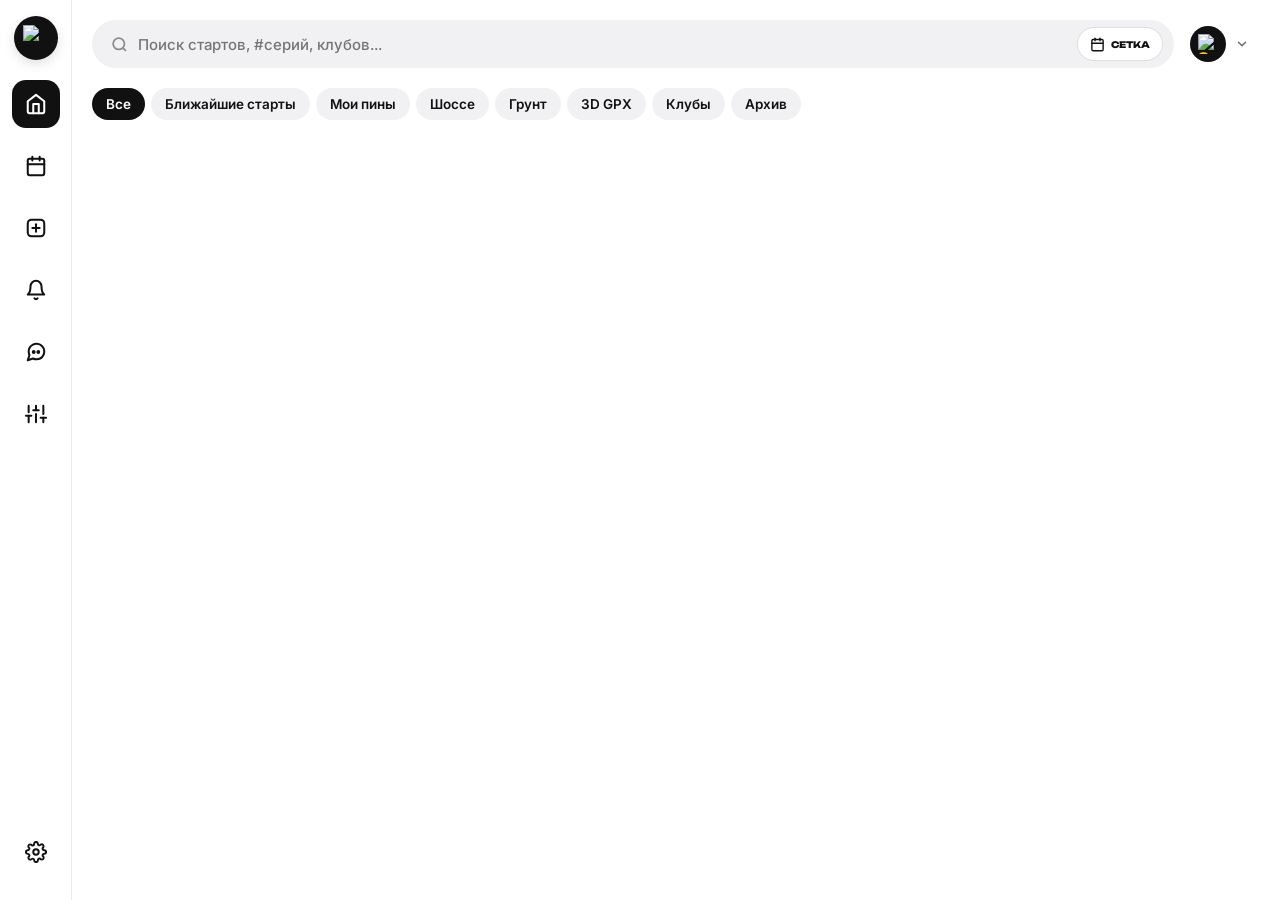
==== commit f8e1704d: "Add files via upload" ====
--- a/board.html
+++ b/board.html
@@ -2,23 +2,33 @@
 <html lang="ru" data-theme="light">
 <head>
   <meta charset="UTF-8">
+  <meta http-equiv="Cache-Control" content="no-cache, no-store, must-revalidate">
+  <meta http-equiv="Pragma" content="no-cache">
+  <meta http-equiv="Expires" content="0">
   <meta name="viewport" content="width=device-width, initial-scale=1.0, maximum-scale=1.0, user-scalable=no">
   <title>СОТКА — Витрина и Пульт Управления</title>
   
   <link rel="preconnect" href="https://fonts.googleapis.com">
   <link rel="preconnect" href="https://fonts.gstatic.com" crossorigin>
   <link href="https://fonts.googleapis.com/css2?family=Inter:wght@400;500;600;700;800&family=Manrope:wght@600;700;800&family=Roboto+Mono:wght@700;800;900&family=Unbounded:wght@800;900&display=swap" rel="stylesheet">
+  <link rel="stylesheet" href="/vilka.css?v=63" media="print" onload="this.media='all'">
   
   <script src="https://unpkg.com/pocketbase@0.21.3/dist/pocketbase.umd.js"></script>
   <script src="https://cdn.jsdelivr.net/npm/qrcode@1.5.1/build/qrcode.min.js"></script>
+  <script src="https://cdn.jsdelivr.net/npm/chart.js" defer></script>
 
   <style>
     :root {
       --bg-canvas: #ffffff;
+      --bg-body: #ffffff;
+      --bg-surface: #ffffff;
+      --bg-surface-hover: #f1f1f4;
       --bg-subtle: #f1f1f4;
       --bg-hover: #e4e4e9;
       --text-main: #111111;
       --text-muted: #71717a;
+      --border: #e4e4e7;
+      --primary: #ffc107;
       --pin-red: #e60023;
       --pin-red-hover: #ad081b;
       --pin-blue: #0066cc;
@@ -33,24 +43,49 @@
 
     * { box-sizing: border-box; -webkit-tap-highlight-color: transparent; }
 
+    html {
+      height: auto !important;
+      min-height: 100% !important;
+      overflow-x: hidden !important;
+      overflow-y: auto !important;
+      overscroll-behavior-y: auto !important;
+    }
+
     body {
       margin: 0;
-      padding: 12px 20px 90px calc(var(--rail-width) + 20px);
-      background: var(--bg-canvas);
-      color: var(--text-main);
-      font-family: 'Inter', -apple-system, BlinkMacSystemFont, sans-serif;
-      min-height: 100vh;
-      overflow-x: hidden;
+      width: 100% !important;
+      height: auto !important;
+      min-height: 100vh !important;
+      overflow-x: hidden !important;
+      overflow-y: visible !important;
+      overscroll-behavior-y: auto !important;
+      position: static !important;
+      background: #ffffff !important;
+      color: #111111 !important;
+      font-family: 'Inter', -apple-system, BlinkMacSystemFont, sans-serif !important;
+      padding: 12px 20px 90px calc(var(--rail-width) + 20px) !important;
       transition: padding 0.2s ease;
     }
 
     body.rail-right {
-      padding: 12px calc(var(--rail-width) + 20px) 90px 20px;
+      padding: 12px calc(var(--rail-width) + 20px) 90px 20px !important;
+    }
+
+    body.pin-view-open .hub-filter-bar,
+    body.pin-view-open .hub-mobile-deck,
+    body.pin-view-open #hubMasonryGrid,
+    body.pin-view-open #boardMonthCalendarWrap {
+      display: none !important;
+    }
+
+    body.cal-view-open #hubMasonryGrid,
+    body.cal-view-open #hubMobileDeck {
+      display: none !important;
     }
 
     svg { display: inline-block; vertical-align: middle; flex-shrink: 0; }
 
-    /* 1. БОКОВОЕ МЕНЮ PINTEREST (ПО УМОЛЧАНИЮ СЛЕВА) */
+    /* 1. БОКОВАЯ ПАНЕЛЬ PINTEREST (.pin-rail) */
     .pin-rail {
       position: fixed;
       top: 0;
@@ -173,8 +208,8 @@
       border-radius: 24px;
       display: flex;
       align-items: center;
-      padding: 0 18px;
-      gap: 10px;
+      padding: 0 10px 0 18px;
+      gap: 8px;
       border: 1px solid transparent;
       transition: 0.2s ease;
     }
@@ -194,6 +229,33 @@
       color: var(--text-main);
       outline: none;
       font-family: 'Inter', sans-serif;
+    }
+
+    .hub-cal-toggle-btn {
+      height: 34px;
+      padding: 0 12px;
+      border-radius: 18px;
+      border: 1px solid rgba(0, 0, 0, 0.12);
+      background: #ffffff;
+      color: #111111;
+      font-family: 'Unbounded', sans-serif;
+      font-size: 9px;
+      font-weight: 800;
+      display: inline-flex;
+      align-items: center;
+      gap: 6px;
+      cursor: pointer;
+      flex-shrink: 0;
+      transition: 0.15s ease;
+    }
+    .hub-cal-toggle-btn:hover {
+      border-color: #111111;
+      background: var(--bg-subtle);
+    }
+    .hub-cal-toggle-btn.active {
+      background: #111111;
+      color: var(--sotka-gold);
+      border-color: #111111;
     }
 
     .pin-account-trigger {
@@ -260,12 +322,7 @@
       to { opacity: 1; transform: translateY(0) scale(1); }
     }
 
-    .pop-section-label {
-      font-size: 11.5px;
-      color: var(--text-muted);
-      font-weight: 500;
-      padding: 4px 8px 2px;
-    }
+    .pop-section-label { font-size: 11.5px; color: var(--text-muted); font-weight: 500; padding: 4px 8px 2px; }
 
     .pop-active-user-card {
       display: flex;
@@ -496,11 +553,9 @@
       cursor: pointer;
     }
     .pin-unit:hover .pin-visual-card { transform: translateY(-3px); box-shadow: var(--shadow-hover); }
-
     .pin-visual-card img.pin-main-img { width: 100%; display: block; object-fit: cover; transition: transform 0.35s ease; }
     .pin-unit:hover .pin-visual-card img.pin-main-img { transform: scale(1.03); }
 
-    /* На карточках с картинкой плашки покрытия и даты показываем только при наведении */
     .pin-unified-topbar {
       position: absolute;
       top: 10px;
@@ -660,11 +715,7 @@
       box-shadow: 0 2px 8px rgba(0,0,0,0.25);
       transition: transform 0.15s, background 0.15s;
     }
-    .pin-radio-pill-btn:hover {
-      background: #111111;
-      color: var(--sotka-gold);
-      transform: scale(1.05);
-    }
+    .pin-radio-pill-btn:hover { background: #111111; color: var(--sotka-gold); transform: scale(1.05); }
 
     .pin-caption-radio-chip {
       font-family: 'Unbounded', sans-serif;
@@ -681,10 +732,7 @@
       gap: 4px;
       transition: 0.15s;
     }
-    .pin-caption-radio-chip:hover {
-      background: #111111;
-      color: var(--sotka-gold);
-    }
+    .pin-caption-radio-chip:hover { background: #111111; color: var(--sotka-gold); }
 
     .pin-icon-round {
       width: 34px;
@@ -729,7 +777,7 @@
     .pin-caption-pin-btn.is-pinned { color: #d97706; }
     .pin-caption-meta { font-size: 11px; color: var(--text-muted); font-weight: 500; display: flex; align-items: center; justify-content: space-between; gap: 6px; }
 
-    /* 5. ФИРМЕННЫЙ ЖЁЛТЫЙ ПОСТЕР СОТКИ (МЕТА-БЕЙДЖИ ПОД НАЗВАНИЕМ) */
+    /* 5. ФИРМЕННЫЙ ЖЁЛТЫЙ ПОСТЕР СОТКИ */
     .pin-yellow-poster {
       background: var(--sotka-gold);
       color: #111111;
@@ -742,7 +790,6 @@
       overflow: hidden;
       border: none !important;
     }
-
     .pin-yellow-poster::after {
       content: "";
       position: absolute;
@@ -757,17 +804,9 @@
       transform: rotate(-14deg);
       pointer-events: none;
     }
-
     .yp-center-body { margin: 0 0 10px; position: relative; z-index: 2; }
     .yp-event-title { font-family: 'Unbounded', sans-serif; font-weight: 900; text-transform: uppercase; color: #111111; line-height: 1.15; letter-spacing: -0.4px; margin: 0; overflow-wrap: break-word; }
-
-    .yp-under-title-pills {
-      display: flex;
-      flex-wrap: wrap;
-      align-items: center;
-      gap: 5px;
-      margin-top: 9px;
-    }
+    .yp-under-title-pills { display: flex; flex-wrap: wrap; align-items: center; gap: 5px; margin-top: 9px; }
     .yp-meta-pill {
       display: inline-flex;
       align-items: center;
@@ -782,11 +821,7 @@
       text-transform: uppercase;
       letter-spacing: 0.3px;
     }
-    .yp-meta-pill.is-date {
-      background: #111111;
-      color: #ffffff;
-    }
-
+    .yp-meta-pill.is-date { background: #111111; color: #ffffff; }
     .yp-bottom-bar { display: flex; align-items: center; justify-content: space-between; gap: 6px; padding-top: 9px; border-top: 1.5px solid rgba(0, 0, 0, 0.12); font-family: 'Roboto Mono', monospace; font-size: 10px; font-weight: 800; position: relative; z-index: 2; white-space: nowrap; }
 
     /* 6. DATA-ПЛИТКИ */
@@ -806,14 +841,12 @@
     .data-footer { font-family: 'Roboto Mono', monospace; font-size: 10px; font-weight: 700; margin-top: 12px; padding-top: 9px; border-top: 1px solid rgba(128, 128, 128, 0.18); display: flex; justify-content: space-between; align-items: center; white-space: nowrap; }
 
     .ctrl-btn-row { display: flex; gap: 6px; margin-top: 10px; flex-wrap: wrap; position: relative; z-index: 6; }
-    .ctrl-btn { flex: 1; height: 32px; border-radius: 8px; border: 1px solid rgba(128,128,128,0.25); background: transparent; color: inherit; font-family: 'Unbounded', sans-serif; font-size: 8px; font-weight: 800; cursor: pointer; display: inline-flex; align-items: center; justify-content: center; gap: 5px; padding: 0 8px; transition: 0.15s; white-space: nowrap; }
+    .ctrl-btn { flex: 1; height: 32px; border-radius: 8px; border: 1px solid rgba(128,128,128,0.25); background: transparent; color: inherit; font-family: 'Unbounded', sans-serif; font-size: 8px; font-weight: 800; cursor: pointer; display: inline-flex; align-items: center; justify-content: center; gap: 5px; padding: 0 8px; transition: 0.15s; white-space: nowrap; flex-shrink: 0 !important; }
     .ctrl-btn:hover { background: rgba(128,128,128,0.12); }
     .ctrl-btn.primary { background: var(--sotka-gold); color: #000; border: none; }
     .ctrl-btn.dark { background: #111; color: #fff; border: none; }
 
-    /* =====================================================
-       7. МОДАЛЬНЫЕ ОКНА ПРЯМОГО ДЕЙСТВИЯ НА БОРДЕ
-       ===================================================== */
+    /* 7. МОДАЛЬНЫЕ ОКНА НА БОРДЕ */
     .hub-modal-overlay {
       position: fixed;
       inset: 0;
@@ -840,11 +873,7 @@
       flex-direction: column;
       gap: 12px;
     }
-    .hub-modal-card.wide {
-      max-width: 780px;
-      padding: 0;
-      overflow: hidden;
-    }
+    .hub-modal-card > .ctrl-btn { flex: 0 0 auto !important; min-height: 44px !important; }
 
     .hub-input {
       width: 100%;
@@ -871,26 +900,6 @@
       display: block;
     }
 
-    .race-hub-tab {
-      flex: 1;
-      height: 36px;
-      border: none;
-      background: transparent;
-      font-family: 'Unbounded', sans-serif;
-      font-size: 9px;
-      font-weight: 800;
-      color: var(--text-muted);
-      border-radius: 8px;
-      cursor: pointer;
-      transition: 0.15s;
-      white-space: nowrap;
-      padding: 0 10px;
-    }
-    .race-hub-tab.active {
-      background: #111111;
-      color: #ffffff;
-    }
-
     .roster-row {
       display: flex;
       align-items: center;
@@ -899,54 +908,6 @@
       border-radius: 12px;
       background: var(--bg-subtle);
       gap: 10px;
-    }
-
-    @media (max-width: 640px) {
-      body, body.rail-right { padding: 8px 10px 80px 10px !important; }
-      .hub-logo-mobile { display: flex; }
-
-      .pin-rail {
-        top: auto;
-        left: 0 !important;
-        right: 0 !important;
-        bottom: 0;
-        width: 100%;
-        height: 60px;
-        flex-direction: row;
-        border-left: none !important;
-        border-right: none !important;
-        border-top: 1px solid var(--border-light);
-        padding: 0 12px;
-        justify-content: space-around;
-      }
-      .pin-rail-top { flex-direction: row; justify-content: space-around; gap: 0; }
-      .rail-duck-logo, .pin-rail-bottom { display: none; }
-
-      .pin-account-popover { right: 10px !important; top: 58px; width: calc(100vw - 20px); max-width: 320px; }
-      .rail-drawer { left: 0 !important; right: 0 !important; bottom: 60px; width: 100vw; max-width: 100vw; }
-
-      .hub-mobile-deck { display: flex; }
-      .hub-masonry { gap: 10px; }
-      .hub-masonry-col { gap: 14px; }
-
-      .pin-unified-topbar { top: 8px; left: 8px; right: 8px; }
-      .pin-surface-pill { font-size: 8px; padding: 3px 6px; }
-      .pin-date-pill { font-size: 8px; padding: 3px 6px; }
-
-      .pin-yellow-poster { padding: 14px 11px 11px; min-height: 165px; }
-      .yp-center-body { margin: 0 0 8px; }
-      .yp-event-title { font-size: 13px !important; line-height: 1.18; letter-spacing: -0.3px; }
-      .yp-meta-pill { font-size: 8.5px; padding: 2.5px 6px; }
-      .yp-bottom-bar { font-size: 9px; padding-top: 7px; }
-
-      .pin-data-box { padding: 14px 12px; min-height: 175px; }
-      .data-big-metric { font-size: 26px; }
-      .data-title { font-size: 12px; }
-      .pin-caption-title { font-size: 12px; }
-      .pin-caption-meta { font-size: 10px; }
-
-      .hub-modal-overlay { padding: 0; }
-      .hub-modal-card.wide { width: 100vw; height: 100dvh; max-height: 100dvh; border-radius: 0; }
     }
 
     #hubToast {
@@ -972,26 +933,8 @@
     }
     #hubToast.show { opacity: 1; transform: translateX(-50%) translateY(0); }
 
-    /* === ФИКС СЖАТИЯ КНОПОК В ВЕРТИКАЛЬНЫХ МОДАЛКАХ === */
-    .hub-modal-card > .ctrl-btn,
-    .hub-modal-card button,
-    .ctrl-btn,
-    .pin-cta-btn,
-    .race-hub-tab {
-      flex-shrink: 0 !important;
-    }
-    .hub-modal-card > .ctrl-btn {
-      flex: 0 0 auto !important;
-      min-height: 44px !important;
-    }
-
-    /* === СТИЛИ КАРТОЧКИ ГОНКИ И БРИФИНГА В СТИЛЕ VILKA.JS === */
-    .vilka-bento-telemetry {
-      display: grid;
-      grid-template-columns: repeat(4, 1fr);
-      gap: 8px;
-      margin-bottom: 12px;
-    }
+    /* 8. ТЕЛЕМЕТРИЯ И БРИФИНГ В КАРТОЧКЕ ПИНА */
+    .vilka-bento-telemetry { display: grid; grid-template-columns: repeat(4, 1fr); gap: 8px; margin-bottom: 12px; }
     .vilka-tile-mini {
       background: var(--bg-subtle);
       border: 1px solid var(--border-light);
@@ -1002,136 +945,1143 @@
       justify-content: space-between;
       gap: 4px;
     }
-    .vilka-tile-mini.clickable {
-      cursor: pointer;
-      transition: transform 0.15s ease, border-color 0.15s ease;
-    }
-    .vilka-tile-mini.clickable:hover {
-      transform: translateY(-2px);
-      border-color: #111111;
-    }
-    .vilka-mini-lbl {
-      font-family: 'Unbounded', sans-serif;
-      font-size: 8px;
-      font-weight: 800;
-      color: var(--text-muted);
-      text-transform: uppercase;
-      letter-spacing: 0.4px;
-    }
-    .vilka-mini-val {
-      font-family: 'Roboto Mono', monospace;
-      font-size: 16px;
-      font-weight: 900;
-      color: var(--text-main);
-      line-height: 1.1;
-    }
+    .vilka-tile-mini.clickable { cursor: pointer; transition: transform 0.15s ease, border-color 0.15s ease; }
+    .vilka-tile-mini.clickable:hover { transform: translateY(-2px); border-color: #111111; }
+    .vilka-mini-lbl { font-family: 'Unbounded', sans-serif; font-size: 8px; font-weight: 800; color: var(--text-muted); text-transform: uppercase; letter-spacing: 0.4px; }
+    .vilka-mini-val { font-family: 'Roboto Mono', monospace; font-size: 16px; font-weight: 900; color: var(--text-main); line-height: 1.1; }
     .vilka-mini-val.accent { color: #d97706; }
-    .vilka-mini-sub {
-      font-family: 'Roboto Mono', monospace;
-      font-size: 9.5px;
-      font-weight: 700;
-      color: var(--text-muted);
-    }
-
-    .vilka-briefing-card {
-      background: var(--bg-subtle);
-      border: 1px solid var(--border-light);
-      border-radius: 16px;
-      padding: 16px;
-    }
-    .vilka-briefing-head {
-      font-family: 'Unbounded', sans-serif;
-      font-size: 10px;
-      font-weight: 900;
-      color: var(--text-main);
-      text-transform: uppercase;
-      padding-bottom: 10px;
-      margin-bottom: 10px;
-      border-bottom: 1px solid var(--border-light);
-    }
-    .vilka-briefing-body {
-      font-size: 13.5px;
-      line-height: 1.55;
-      color: var(--text-main);
-      white-space: pre-wrap;
-      overflow-wrap: break-word;
-    }
-
-    .vilka-links-grid {
-      display: grid;
-      grid-template-columns: repeat(auto-fit, minmax(200px, 1fr));
-      gap: 8px;
-      margin-bottom: 12px;
-    }
-    .vilka-link-btn {
+    .vilka-mini-sub { font-family: 'Roboto Mono', monospace; font-size: 9.5px; font-weight: 700; color: var(--text-muted); }
+
+    .vilka-briefing-card { background: var(--bg-subtle); border: 1px solid var(--border-light); border-radius: 16px; padding: 16px; }
+    .vilka-briefing-head { font-family: 'Unbounded', sans-serif; font-size: 10px; font-weight: 900; color: var(--text-main); text-transform: uppercase; padding-bottom: 10px; margin-bottom: 10px; border-bottom: 1px solid var(--border-light); }
+    .vilka-briefing-body { font-size: 13.5px; line-height: 1.55; color: var(--text-main); white-space: pre-wrap; overflow-wrap: break-word; }
+
+    /* 9. СЕТКА КАЛЕНДАРЯ С УТОЧКАМИ + КАПСУЛЫ МЕСЯЦЕВ И ГОДОВ */
+    #boardMonthCalendarWrap {
+      max-width: 1720px;
+      width: 100%;
+      margin: 0 auto 32px;
+      display: none;
+      flex-direction: column;
+      background: #ffffff;
+      border: 1px solid rgba(0, 0, 0, 0.08);
+      border-radius: 26px;
+      box-shadow: 0 8px 30px rgba(0, 0, 0, 0.05);
+      overflow: hidden;
+    }
+    #boardMonthCalendarWrap.open { display: flex; }
+
+    .bcal-header {
       display: flex;
       align-items: center;
+      gap: 10px;
+      padding: 14px 18px;
+      border-bottom: 1px solid var(--border-light);
+      background: #ffffff;
+      width: 100%;
+      box-sizing: border-box;
+    }
+
+    .bcal-capsule-scroll {
+      display: flex;
+      align-items: center;
+      background: #f1f1f4;
+      border: 1px solid #e4e4e7;
+      border-radius: 50px;
+      padding: 3px 5px;
+      overflow-x: auto;
+      scrollbar-width: none;
+      -webkit-overflow-scrolling: touch;
+      box-sizing: border-box;
+    }
+    .bcal-capsule-scroll::-webkit-scrollbar { display: none; }
+    .bcal-months-capsule { flex: 1 1 auto; min-width: 0; }
+    .bcal-years-capsule { flex: 0 0 auto; max-width: 100%; }
+
+    .bcal-capsule-track {
+      display: flex;
+      align-items: center;
+      background: #ffffff;
+      border-radius: 50px;
+      padding: 2px;
+      border: 1px solid #e4e4e7;
+      gap: 2px;
+      min-width: max-content;
+    }
+    .bcal-months-capsule .bcal-capsule-track { width: 100%; justify-content: space-between; }
+
+    .bcal-pill-btn {
+      border: none;
+      background: transparent;
+      color: #71717a;
+      padding: 6px 13px;
+      border-radius: 50px;
+      font-family: 'Unbounded', sans-serif;
+      font-size: 9px;
+      font-weight: 800;
+      cursor: pointer;
+      white-space: nowrap;
+      display: inline-flex;
+      align-items: center;
+      justify-content: center;
+      gap: 5px;
+      transition: all 0.18s ease;
+      user-select: none;
+    }
+    .bcal-pill-btn:hover { color: #111111; }
+    .bcal-pill-btn.active {
+      background: #111111 !important;
+      color: #ffffff !important;
+      box-shadow: 0 2px 8px rgba(0, 0, 0, 0.18);
+    }
+
+    .bcal-pill-count {
+      font-family: 'Roboto Mono', monospace;
+      font-size: 8.5px;
+      font-weight: 900;
+      padding: 1px 5px;
+      border-radius: 8px;
+      background: rgba(255, 193, 7, 0.25);
+      color: #111111;
+    }
+    .bcal-pill-btn.active .bcal-pill-count { background: var(--sotka-gold); color: #000000; }
+
+    .bcal-close-icon-btn {
+      width: 36px;
+      height: 36px;
+      min-width: 36px;
+      border-radius: 10px;
+      border: 1px solid #e4e4e7;
+      background: #ffffff;
+      color: #71717a;
+      cursor: pointer;
+      display: inline-flex;
+      align-items: center;
+      justify-content: center;
+      padding: 0;
+      flex-shrink: 0;
+      transition: 0.15s ease;
+    }
+    .bcal-close-icon-btn:hover { color: #111111; border-color: #111111; background: #f8f9fb; }
+
+    .bcal-weekdays {
+      display: grid;
+      grid-template-columns: repeat(7, 1fr);
+      background: #ffffff;
+      padding: 12px 16px 4px;
+      text-align: center;
+      font-family: 'Unbounded', sans-serif;
+      font-size: 9.5px;
+      font-weight: 800;
+      color: #71717a;
+    }
+
+    .bcal-grid {
+      display: grid;
+      grid-template-columns: repeat(7, minmax(0, 1fr));
+      grid-auto-rows: minmax(118px, auto);
+      gap: 8px;
+      padding: 8px 16px 18px;
+      background: #ffffff;
+    }
+
+    .bcal-day {
+      background: #f8f9fb;
+      border: 1px solid #ececf1;
+      border-radius: 16px;
+      position: relative;
+      padding: 8px;
+      display: flex;
+      flex-direction: column;
       justify-content: space-between;
-      padding: 12px 14px;
-      background: var(--bg-subtle);
-      border: 1px solid var(--border-light);
-      border-radius: 14px;
-      text-decoration: none;
-      color: var(--text-main);
+      cursor: pointer;
+      transition: transform 0.15s ease, border-color 0.15s ease, box-shadow 0.15s ease;
+      overflow: hidden;
+      min-height: 118px;
+    }
+    .bcal-day:hover { border-color: #d4d4d8; background: #f4f5f8; }
+    .bcal-day.other-month { background: #fafafb; opacity: 0.42; }
+
+    .bcal-day.has-race {
+      background: radial-gradient(circle at 50% 55%, #ffffff 30%, rgba(255, 204, 0, 0.24) 100%);
+      border-color: rgba(255, 193, 7, 0.45);
+      box-shadow: 0 4px 14px rgba(255, 193, 7, 0.12);
+    }
+    .bcal-day.has-race:hover { border-color: #ffc107; transform: translateY(-1px); }
+
+    .bcal-day-top { display: flex; align-items: center; justify-content: space-between; z-index: 4; pointer-events: none; }
+
+    .bcal-day-num {
       font-family: 'Unbounded', sans-serif;
-      font-size: 10px;
+      font-size: 11px;
       font-weight: 800;
-      transition: 0.15s;
-    }
-    .vilka-link-btn:hover {
+      color: #111111;
+      width: 24px;
+      height: 24px;
+      display: inline-flex;
+      align-items: center;
+      justify-content: center;
+      border-radius: 7px;
+    }
+    .bcal-day.today .bcal-day-num {
+      background: #000000 !important;
+      color: #ffffff !important;
+      font-weight: 900 !important;
+      box-shadow: 0 0 0 2px #ffc107 !important;
+    }
+
+    .bcal-more-badge {
+      pointer-events: auto;
       background: #111111;
       color: var(--sotka-gold);
-    }
-
-    .vilka-rider-card {
-      background: var(--bg-subtle);
-      border: 1px solid var(--border-light);
+      font-family: 'Roboto Mono', monospace;
+      font-size: 9px;
+      font-weight: 900;
+      padding: 2px 6px;
+      border-radius: 8px;
+      cursor: pointer;
+    }
+
+    .bcal-pond {
+      flex: 1;
+      display: flex;
+      flex-direction: column;
+      align-items: center;
+      justify-content: center;
+      gap: 6px;
+      margin-top: 2px;
+      z-index: 3;
+      width: 100%;
+    }
+
+    .bcal-sup-unit {
+      display: flex;
+      flex-direction: column;
+      align-items: center;
+      justify-content: center;
+      width: 100%;
+      max-width: 100%;
+      cursor: pointer;
+      transition: transform 0.18s cubic-bezier(0.16, 1, 0.3, 1);
+    }
+    .bcal-sup-unit:hover { transform: translateY(-2px) scale(1.03); }
+
+    .bcal-duck-rider {
+      width: 28px !important;
+      height: 28px !important;
+      object-fit: contain !important;
+      display: block !important;
+      margin-bottom: -5px !important;
+      position: relative !important;
+      z-index: 2 !important;
+      filter: drop-shadow(0 2px 4px rgba(0, 0, 0, 0.18)) !important;
+    }
+
+    .bcal-sup-board {
+      background: #18181b;
+      color: #ffffff;
+      border: 1.5px solid rgba(255, 193, 7, 0.75);
       border-radius: 14px;
-      padding: 12px 14px;
+      padding: 5px 8px 4px;
+      width: 100%;
+      max-width: 136px;
+      box-shadow: 0 4px 10px rgba(0, 0, 0, 0.16);
+      display: flex;
+      align-items: center;
+      justify-content: center;
+      text-align: center;
+      box-sizing: border-box;
+      position: relative;
+      z-index: 1;
+    }
+    .bcal-sup-unit.is-finished .bcal-sup-board { background: #3f3f46; border-color: rgba(255, 255, 255, 0.25); }
+
+    .bcal-sup-text {
+      font-family: 'Unbounded', sans-serif;
+      font-size: 7.5px;
+      font-weight: 900;
+      line-height: 1.15;
+      color: #ffffff;
+      text-transform: uppercase;
+      letter-spacing: -0.1px;
+      display: -webkit-box;
+      -webkit-line-clamp: 2;
+      -webkit-box-orient: vertical;
+      overflow: hidden;
+      word-break: break-word;
+    }
+
+    .bcal-empty-slot {
+      flex: 1;
+      display: flex;
+      flex-direction: column;
+      align-items: center;
+      justify-content: center;
+      gap: 5px;
+      opacity: 0.42;
+      transition: opacity 0.15s ease, transform 0.15s ease;
+      color: #71717a;
+      text-align: center;
+      padding: 4px;
+    }
+    .bcal-day:hover .bcal-empty-slot { opacity: 0.85; transform: scale(1.03); }
+    .bcal-empty-plus {
+      width: 22px;
+      height: 22px;
+      border-radius: 50%;
+      border: 1px dashed #a1a1aa;
+      display: flex;
+      align-items: center;
+      justify-content: center;
+      font-size: 13px;
+      line-height: 1;
+      color: #71717a;
+    }
+    .bcal-empty-label {
+      font-family: 'Manrope', 'Inter', sans-serif;
+      font-size: 8.5px;
+      font-weight: 700;
+      line-height: 1.15;
+      color: #a1a1aa;
+      max-width: 80px;
+    }
+
+    /* 10. СУПЕР-ЗАЯВКА (ПАКЕТНАЯ РЕГИСТРАЦИЯ НА ВСЕ ОТКРЫТЫЕ СТАРТЫ) */
+    .sreg-card-shell {
+      width: 100%;
+      background: #ffffff;
+      border-radius: 32px;
+      border: 1px solid rgba(0, 0, 0, 0.09);
+      box-shadow: 0 12px 44px rgba(0, 0, 0, 0.08);
+      overflow: hidden;
+      display: flex;
+      flex-direction: column;
+    }
+    .sreg-top-header {
+      padding: 18px 24px;
+      border-bottom: 1px solid var(--border-light);
       display: flex;
       align-items: center;
       justify-content: space-between;
       gap: 12px;
-      transition: background 0.15s;
-    }
-    .vilka-rider-card:hover { background: var(--bg-hover); }
-    .vilka-bib-badge {
-      font-family: 'Roboto Mono', monospace;
+      flex-wrap: wrap;
+      background: #ffffff;
+    }
+    .sreg-admin-bar {
+      padding: 14px 24px;
+      background: #fffdf5;
+      border-bottom: 1px solid rgba(255, 193, 7, 0.35);
+      display: flex;
+      flex-direction: column;
+      gap: 10px;
+    }
+    .sreg-athlete-Banner { display: flex; align-items: center; justify-content: space-between; gap: 12px; flex-wrap: wrap; }
+    .sreg-target-pill {
+      display: inline-flex;
+      align-items: center;
+      gap: 10px;
+      background: #111111;
+      color: #ffffff;
+      padding: 6px 14px 6px 8px;
+      border-radius: 24px;
+      font-family: 'Unbounded', sans-serif;
       font-size: 11px;
-      font-weight: 900;
-      background: #ffffff;
-      color: #111111;
-      padding: 4px 8px;
-      border-radius: 8px;
-      border: 1px solid var(--border-light);
-      min-width: 44px;
-      text-align: center;
-    }
-    .vilka-rank-badge {
-      font-family: 'Roboto Mono', monospace;
-      font-size: 12px;
-      font-weight: 900;
+      font-weight: 800;
+    }
+    .sreg-target-av {
       width: 28px;
       height: 28px;
-      border-radius: 8px;
-      background: #ffffff;
-      border: 1px solid var(--border-light);
+      border-radius: 50%;
+      background: var(--sotka-gold);
+      color: #111111;
       display: inline-flex;
       align-items: center;
       justify-content: center;
-    }
-    .vilka-rank-badge.top-1 { background: #ffc107; border-color: #ffc107; color: #000; }
-    .vilka-rank-badge.top-2 { background: #e4e4e7; border-color: #d4d4d8; color: #000; }
-    .vilka-rank-badge.top-3 { background: #fed7aa; border-color: #fdba74; color: #000; }
+      font-size: 10px;
+      font-weight: 900;
+      overflow: hidden;
+    }
+    .sreg-target-av img { width: 100%; height: 100%; object-fit: cover; }
+    .sreg-rider-search-wrap { position: relative; flex: 1; min-width: 240px; }
+    .sreg-rider-dropdown {
+      position: absolute;
+      top: calc(100% + 6px);
+      left: 0;
+      right: 0;
+      max-height: 250px;
+      overflow-y: auto;
+      background: #ffffff;
+      border: 1px solid rgba(0, 0, 0, 0.14);
+      border-radius: 16px;
+      box-shadow: 0 16px 40px rgba(0, 0, 0, 0.18);
+      z-index: 100;
+      padding: 6px;
+      display: none;
+      flex-direction: column;
+      gap: 4px;
+    }
+    .sreg-rider-dropdown.open { display: flex; }
+    .sreg-rider-option {
+      padding: 8px 12px;
+      border-radius: 10px;
+      cursor: pointer;
+      display: flex;
+      align-items: center;
+      justify-content: space-between;
+      gap: 10px;
+      font-size: 13px;
+      font-weight: 600;
+      transition: background 0.12s;
+    }
+    .sreg-rider-option:hover { background: var(--bg-subtle); }
+    .sreg-list-body { padding: 18px 24px; display: flex; flex-direction: column; gap: 10px; }
+    .sreg-race-row {
+      display: grid;
+      grid-template-columns: auto 56px minmax(180px, 1.4fr) minmax(240px, 1.6fr) auto;
+      align-items: center;
+      gap: 14px;
+      padding: 12px 16px;
+      border-radius: 20px;
+      border: 1.5px solid var(--border-light);
+      background: #ffffff;
+      transition: border-color 0.15s ease, background 0.15s ease;
+    }
+    .sreg-race-row:hover { border-color: rgba(0, 0, 0, 0.22); }
+    .sreg-race-row.is-selected { border-color: #111111; background: #fffdf7; }
+    .sreg-race-row.is-already-reg { background: #f4fbf7; border-color: rgba(16, 185, 129, 0.35); }
+    .sreg-check-input { width: 22px; height: 22px; accent-color: #111111; cursor: pointer; margin: 0; }
+    .sreg-thumb {
+      width: 56px;
+      height: 56px;
+      border-radius: 14px;
+      overflow: hidden;
+      background: var(--sotka-gold);
+      display: flex;
+      flex-direction: column;
+      align-items: center;
+      justify-content: center;
+      font-family: 'Roboto Mono', monospace;
+      color: #111111;
+      flex-shrink: 0;
+      border: 1px solid rgba(0, 0, 0, 0.08);
+    }
+    .sreg-thumb img { width: 100%; height: 100%; object-fit: cover; display: block; }
+    .sreg-controls-group { display: flex; align-items: center; gap: 8px; flex-wrap: wrap; }
+    .sreg-select {
+      height: 36px;
+      border-radius: 12px;
+      border: 1px solid rgba(0, 0, 0, 0.14);
+      background: #f8f9fb;
+      padding: 0 10px;
+      font-family: 'Inter', sans-serif;
+      font-size: 12.5px;
+      font-weight: 700;
+      color: #111111;
+      outline: none;
+      cursor: pointer;
+    }
+    .sreg-cat-input {
+      height: 36px;
+      width: 145px;
+      border-radius: 12px;
+      border: 1px solid rgba(0, 0, 0, 0.14);
+      background: #ffffff;
+      padding: 0 10px;
+      font-family: 'Roboto Mono', monospace;
+      font-size: 11px;
+      font-weight: 800;
+      color: #111111;
+      outline: none;
+    }
+    .sreg-footer-dock {
+      padding: 16px 24px;
+      border-top: 1px solid var(--border-light);
+      background: #fafafa;
+      display: flex;
+      align-items: center;
+      justify-content: space-between;
+      gap: 14px;
+      flex-wrap: wrap;
+    }
+
+    /* 11. СТУДИЯ РЕДАКТИРОВАНИЯ ПИНА И СОБЫТИЯ */
+    .hub-modal-card.is-pin-editor {
+      max-width: 780px !important;
+      width: 96% !important;
+      max-height: 92vh !important;
+      padding: 0 !important;
+      overflow: hidden !important;
+      display: flex !important;
+      flex-direction: column !important;
+      border-radius: 28px !important;
+    }
+    .ped-header {
+      padding: 16px 22px;
+      border-bottom: 1px solid var(--border-light);
+      display: flex;
+      align-items: center;
+      justify-content: space-between;
+      gap: 10px;
+      background: #ffffff;
+      flex-shrink: 0;
+    }
+    .ped-tabs {
+      display: flex;
+      gap: 6px;
+      padding: 10px 22px;
+      background: #f8f9fb;
+      border-bottom: 1px solid var(--border-light);
+      flex-shrink: 0;
+      overflow-x: auto;
+    }
+    .ped-tab-btn {
+      height: 34px;
+      padding: 0 14px;
+      border-radius: 18px;
+      border: 1px solid rgba(0, 0, 0, 0.1);
+      background: #ffffff;
+      color: #52525b;
+      font-family: 'Unbounded', sans-serif;
+      font-size: 9px;
+      font-weight: 800;
+      cursor: pointer;
+      white-space: nowrap;
+      transition: 0.15s;
+    }
+    .ped-tab-btn.active { background: #111111; color: var(--sotka-gold); border-color: #111111; }
+    .ped-body { padding: 18px 22px; overflow-y: auto; flex: 1; display: flex; flex-direction: column; gap: 14px; }
+    .ped-footer {
+      padding: 14px 22px;
+      border-top: 1px solid var(--border-light);
+      background: #fafafa;
+      display: flex;
+      align-items: center;
+      justify-content: space-between;
+      gap: 10px;
+      flex-wrap: wrap;
+      flex-shrink: 0;
+    }
+    .ped-dist-row {
+      display: grid;
+      grid-template-columns: 1.2fr 90px 80px auto auto;
+      gap: 8px;
+      align-items: center;
+      padding: 10px 12px;
+      border-radius: 14px;
+      background: #f8f9fb;
+      border: 1px solid var(--border-light);
+    }
+
+    /* 12. КАРТОЧКА ПИНА PINTEREST (АФИША + РАДИО) */
+    #inlinePinStageWrap {
+      max-width: 1720px;
+      width: 100%;
+      margin: 0 auto 32px;
+      display: none;
+      flex-direction: column;
+      gap: 24px;
+    }
+    #inlinePinStageWrap.open { display: flex; }
+
+    .pin-pinterest-layout {
+      display: grid;
+      grid-template-columns: minmax(0, 1fr) 250px;
+      gap: 20px;
+      align-items: start;
+      width: 100%;
+    }
+    .pin-inline-card {
+      width: 100%;
+      background: #ffffff;
+      border-radius: 32px;
+      border: 1px solid rgba(0, 0, 0, 0.09);
+      box-shadow: 0 10px 40px rgba(0, 0, 0, 0.08);
+      display: grid;
+      grid-template-columns: minmax(340px, 50%) 1fr;
+      align-items: start;
+      overflow: hidden;
+    }
+    .pin-inline-media {
+      position: relative;
+      width: 100%;
+      height: auto;
+      padding: 0 !important;
+      margin: 0 !important;
+      background: transparent !important;
+      display: block;
+      overflow: hidden;
+      line-height: 0;
+    }
+    .pin-poster-full-img {
+      width: 100% !important;
+      height: auto !important;
+      display: block !important;
+      object-fit: cover !important;
+      margin: 0 !important;
+      padding: 0 !important;
+      border-radius: 0 !important;
+      box-shadow: none !important;
+    }
+    .pin-media-top-bar {
+      position: absolute;
+      top: 16px;
+      left: 16px;
+      right: 16px;
+      z-index: 10;
+      display: flex;
+      align-items: center;
+      justify-content: space-between;
+      line-height: normal;
+      pointer-events: none;
+    }
+    .pin-media-top-bar > * { pointer-events: auto; }
+
+    .pin-back-btn-inline {
+      width: 44px !important;
+      height: 44px !important;
+      border-radius: 50% !important;
+      background: rgba(255, 255, 255, 0.96) !important;
+      border: 1px solid rgba(0, 0, 0, 0.08) !important;
+      color: #111111 !important;
+      display: flex !important;
+      align-items: center !important;
+      justify-content: center !important;
+      cursor: pointer !important;
+      box-shadow: 0 4px 14px rgba(0, 0, 0, 0.2) !important;
+      transition: transform 0.15s ease !important;
+    }
+    .pin-back-btn-inline:hover { transform: scale(1.06) !important; }
+
+    .pin-media-bottom-bar {
+      position: absolute;
+      bottom: 16px;
+      left: 16px;
+      right: 16px;
+      z-index: 10;
+      display: flex;
+      align-items: center;
+      justify-content: space-between;
+      gap: 8px;
+      flex-wrap: wrap;
+      line-height: normal;
+      pointer-events: none;
+    }
+    .pin-media-bottom-bar > * { pointer-events: auto; }
+
+    .pin-glass-pill {
+      height: 36px !important;
+      padding: 0 13px !important;
+      border-radius: 20px !important;
+      background: rgba(17, 17, 17, 0.86) !important;
+      backdrop-filter: blur(10px) !important;
+      color: #ffffff !important;
+      border: 1px solid rgba(255, 255, 255, 0.18) !important;
+      font-family: 'Unbounded', sans-serif !important;
+      font-size: 8.5px !important;
+      font-weight: 800 !important;
+      display: inline-flex !important;
+      align-items: center !important;
+      gap: 6px !important;
+      cursor: pointer !important;
+      text-decoration: none !important;
+      transition: transform 0.15s ease, background 0.15s ease !important;
+    }
+    .pin-glass-pill:hover { background: #111111 !important; color: var(--sotka-gold) !important; transform: translateY(-1px) !important; }
+
+    .pin-inline-body {
+      display: flex;
+      flex-direction: column;
+      justify-content: space-between;
+      background: #ffffff;
+      min-width: 0;
+      width: 100%;
+      box-sizing: border-box;
+      overflow: hidden;
+    }
+    .pin-inline-topbar {
+      padding: 16px 24px 12px;
+      border-bottom: 1px solid var(--border-light);
+      display: flex;
+      align-items: center;
+      justify-content: space-between;
+      gap: 10px;
+      flex-wrap: wrap;
+      flex-shrink: 0;
+      background: #ffffff;
+    }
+    .pin-body-scroll-area {
+      flex: 1;
+      min-height: 0;
+      overflow-y: auto;
+      padding: 14px 24px;
+      display: flex;
+      flex-direction: column;
+      gap: 12px;
+    }
+    .pin-tool-cluster { display: flex; align-items: center; gap: 4px; }
+    .pin-tool-circle {
+      width: 40px !important;
+      height: 40px !important;
+      min-width: 40px !important;
+      border-radius: 50% !important;
+      border: none !important;
+      background: transparent !important;
+      color: #111111 !important;
+      display: inline-flex !important;
+      align-items: center !important;
+      justify-content: center !important;
+      cursor: pointer !important;
+      transition: background 0.15s ease !important;
+    }
+    .pin-tool-circle:hover { background: var(--bg-subtle) !important; }
+    .pin-tool-circle.is-pinned { background: var(--sotka-gold) !important; color: #111111 !important; }
+
+    .pin-sister-select {
+      height: 38px;
+      border-radius: 20px;
+      border: none;
+      background: var(--bg-subtle);
+      padding: 0 12px;
+      font-family: 'Inter', sans-serif;
+      font-size: 13px;
+      font-weight: 700;
+      color: #111111;
+      cursor: pointer;
+      outline: none;
+    }
+
+    .pin-org-avatar {
+      width: 26px !important;
+      height: 26px !important;
+      min-width: 26px !important;
+      max-width: 26px !important;
+      border-radius: 50% !important;
+      background: #111111 !important;
+      display: inline-flex !important;
+      align-items: center !important;
+      justify-content: center !important;
+      flex-shrink: 0 !important;
+      overflow: hidden !important;
+    }
+    .pin-org-avatar img { width: 15px !important; height: 15px !important; object-fit: contain !important; display: block !important; }
+    .pin-org-name { font-family: 'Inter', sans-serif; font-size: 12.5px; font-weight: 700; color: #111111; text-transform: uppercase; }
+    .pin-inline-title { font-family: 'Unbounded', sans-serif; font-size: 20px; font-weight: 900; line-height: 1.18; color: #111111; margin: 4px 0 0; text-transform: uppercase; overflow-wrap: break-word; }
+
+    .pin-bridge-actions { display: grid; grid-template-columns: 1fr 1fr; gap: 8px; }
+    .pin-web-pill-btn {
+      width: 100%;
+      min-height: 42px;
+      padding: 8px 14px;
+      border-radius: 22px;
+      background: #efefef;
+      border: none;
+      color: #111111;
+      font-family: 'Inter', sans-serif;
+      font-size: 13.5px;
+      font-weight: 700;
+      text-decoration: none;
+      display: inline-flex;
+      align-items: center;
+      justify-content: center;
+      gap: 7px;
+      cursor: pointer;
+      transition: background 0.15s ease;
+    }
+    .pin-web-pill-btn:hover { background: #e2e2e6; }
+    .pin-web-pill-btn.is-gold { background: var(--sotka-gold); color: #111111; }
+    .pin-web-pill-btn.is-gold:hover { background: #f2b600; }
+
+    .pin-briefing-clamp { display: -webkit-box; -webkit-line-clamp: 3; -webkit-box-orient: vertical; overflow: hidden; }
+    .pin-expand-link { background: none; border: none; padding: 4px 0 0; font-family: 'Unbounded', sans-serif; font-size: 8.5px; font-weight: 800; color: #111111; cursor: pointer; }
+    .pin-radio-teaser { border-top: 1px solid var(--border-light); padding-top: 10px; display: flex; flex-direction: column; gap: 8px; }
+    .pin-live-dot { width: 7px; height: 7px; border-radius: 50%; background: var(--sotka-green); display: inline-block; }
+
+    .pin-msg-bubble { display: flex; gap: 9px; align-items: flex-start; padding: 7px 11px; border-radius: 12px; background: var(--bg-subtle); }
+    .pin-msg-av {
+      width: 26px !important;
+      height: 26px !important;
+      min-width: 26px !important;
+      border-radius: 50% !important;
+      background: #111111 !important;
+      color: var(--sotka-gold) !important;
+      font-family: 'Unbounded', sans-serif !important;
+      font-size: 8.5px !important;
+      font-weight: 900 !important;
+      display: flex !important;
+      align-items: center !important;
+      justify-content: center !important;
+      flex-shrink: 0 !important;
+      overflow: hidden !important;
+    }
+    .pin-msg-av img { width: 100% !important; height: 100% !important; object-fit: cover !important; }
+
+    .pin-bottom-dock { padding: 10px 24px 14px; border-top: 1px solid var(--border-light); background: #ffffff; flex-shrink: 0; }
+    .pin-comment-pill { display: flex; align-items: center; gap: 4px; background: #ffffff; border: 1.5px solid #d4d4d8; border-radius: 28px; padding: 3px 5px 3px 16px; }
+    .pin-comment-pill:focus-within { border-color: #111111; }
+    .pin-comment-input { flex: 1; min-width: 0; border: none; background: transparent; font-family: 'Inter', sans-serif; font-size: 13.5px; font-weight: 500; color: #111111; outline: none; height: 36px; }
+
+    .pin-dock-icon-btn {
+      width: 32px !important;
+      height: 32px !important;
+      border-radius: 50% !important;
+      border: none !important;
+      background: transparent !important;
+      color: #111111 !important;
+      cursor: pointer !important;
+      display: inline-flex !important;
+      align-items: center !important;
+      justify-content: center !important;
+      flex-shrink: 0 !important;
+    }
+    .pin-dock-icon-btn:hover { background: var(--bg-subtle) !important; }
+
+    .pin-dock-send-btn {
+      width: 32px !important;
+      height: 32px !important;
+      min-width: 32px !important;
+      border-radius: 50% !important;
+      border: none !important;
+      background: #111111 !important;
+      color: var(--sotka-gold) !important;
+      cursor: pointer !important;
+      display: inline-flex !important;
+      align-items: center !important;
+      justify-content: center !important;
+      flex-shrink: 0 !important;
+    }
+
+    .pin-side-related-col { display: flex; flex-direction: column; gap: 16px; }
+
+    /* АДАПТИВ ПОД ВСЕ ЭКРАНЫ */
+    @media (max-width: 1200px) {
+      .pin-pinterest-layout { grid-template-columns: 1fr; }
+      .pin-side-related-col { display: none; }
+    }
+
+    @media (max-width: 860px) {
+      /* Сохраняем отступ под левый .pin-rail, пока ширина > 640px */
+      body { padding: 8px 12px 80px calc(var(--rail-width) + 12px) !important; }
+      body.rail-right { padding: 8px calc(var(--rail-width) + 12px) 80px 12px !important; }
+
+      .pin-inline-card { grid-template-columns: 1fr; border-radius: 24px; }
+      .pin-inline-body { height: auto !important; max-height: none !important; }
+      .pin-inline-topbar { padding: 14px 16px 10px; }
+      .pin-body-scroll-area { padding: 12px 16px; overflow: visible; }
+      .pin-bottom-dock { padding: 10px 16px 14px; }
+      .pin-inline-title { font-size: 17px; }
+      .pin-bridge-actions { grid-template-columns: 1fr; }
+
+      .sreg-top-header, .sreg-admin-bar, .sreg-list-body, .sreg-footer-dock { padding: 14px 16px; }
+      .sreg-race-row { grid-template-columns: auto 48px 1fr; gap: 10px; padding: 12px; }
+      .sreg-controls-group { grid-column: 1 / -1; padding-top: 6px; border-top: 1px dashed var(--border-light); }
+      .sreg-select, .sreg-cat-input { flex: 1; min-width: 110px; }
+      .ped-dist-row { grid-template-columns: 1fr 1fr; }
+
+      .bcal-header { padding: 10px 12px; gap: 6px; flex-wrap: nowrap; }
+      .bcal-months-capsule { flex: 1 1 auto; min-width: 0; }
+      .bcal-years-capsule { flex: 0 0 auto; }
+      .bcal-pill-btn { padding: 5px 10px; font-size: 8px; }
+      .bcal-weekdays { padding: 8px 8px 2px; font-size: 8.5px; }
+      .bcal-grid { grid-auto-rows: minmax(90px, auto); gap: 5px; padding: 6px 8px 12px; }
+      .bcal-day { min-height: 90px; padding: 5px 4px; border-radius: 12px; }
+      .bcal-day-num { font-size: 9.5px; width: 20px; height: 20px; }
+      .bcal-duck-rider { width: 22px !important; height: 22px !important; margin-bottom: -4px !important; }
+      .bcal-sup-board { padding: 3px 5px; border-radius: 9px; }
+      .bcal-sup-text { font-size: 6.8px; -webkit-line-clamp: 2; }
+      .bcal-empty-label { display: none; }
+      .bcal-empty-plus { width: 18px; height: 18px; font-size: 11px; }
+      .hub-cal-toggle-btn span { display: none; }
+      .hub-cal-toggle-btn { padding: 0 9px; }
+    }
 
     @media (max-width: 640px) {
+      body, body.rail-right { padding: 8px 10px 84px 10px !important; }
+      .hub-logo-mobile { display: flex; }
+
+      .pin-rail {
+        top: auto;
+        left: 0 !important;
+        right: 0 !important;
+        bottom: 0;
+        width: 100%;
+        height: 60px;
+        flex-direction: row;
+        border-left: none !important;
+        border-right: none !important;
+        border-top: 1px solid var(--border-light);
+        padding: 0 12px;
+        justify-content: space-around;
+      }
+      .pin-rail-top { flex-direction: row; justify-content: space-around; gap: 0; }
+      .rail-duck-logo, .pin-rail-bottom { display: none; }
+
+      .pin-account-popover { right: 10px !important; top: 58px; width: calc(100vw - 20px); max-width: 320px; }
+      .rail-drawer { left: 0 !important; right: 0 !important; bottom: 60px; width: 100vw; max-width: 100vw; }
+
+      .hub-mobile-deck { display: flex; }
+      .hub-masonry { gap: 10px; }
+      .hub-masonry-col { gap: 14px; }
       .vilka-bento-telemetry { grid-template-columns: repeat(2, 1fr); }
-    }
+
+      .bcal-header { flex-wrap: wrap; }
+      .bcal-months-capsule { width: 100%; flex: 1 1 100%; order: 2; }
+      .bcal-years-capsule { flex: 1 1 auto; order: 1; }
+      .bcal-close-icon-btn { order: 1; }
+
+      .pin-unified-topbar { top: 8px; left: 8px; right: 8px; }
+      .pin-surface-pill, .pin-date-pill { font-size: 8px; padding: 3px 6px; }
+      .pin-yellow-poster { padding: 14px 11px 11px; min-height: 165px; }
+      .yp-center-body { margin: 0 0 8px; }
+      .yp-event-title { font-size: 13px !important; line-height: 1.18; }
+      .yp-meta-pill { font-size: 8.5px; padding: 2.5px 6px; }
+      .yp-bottom-bar { font-size: 9px; padding-top: 7px; }
+      .pin-data-box { padding: 14px 12px; min-height: 175px; }
+      .data-big-metric { font-size: 26px; }
+      .data-title, .pin-caption-title { font-size: 12px; }
+      .pin-caption-meta { font-size: 10px; }
+    }
+	.yp-meta-pill.is-year {
+      background: #ffffff;
+      color: #111111;
+      border: 1px solid rgba(0, 0, 0, 0.15);
+      font-weight: 900;
+    }
+
+    .pin-year-milestone {
+      background: #111111;
+      color: #ffffff;
+      padding: 20px 18px 16px;
+      min-height: 195px;
+      display: flex;
+      flex-direction: column;
+      justify-content: space-between;
+      position: relative;
+      overflow: hidden;
+      border: 1.5px solid var(--sotka-gold) !important;
+    }
+
+    .pin-year-milestone::after {
+      content: "";
+      position: absolute;
+      right: -14px;
+      bottom: -14px;
+      width: 96px;
+      height: 96px;
+      background-image: url("https://static.tildacdn.com/tild6161-6164-4233-b164-623462383865/__18.svg");
+      background-size: contain;
+      background-repeat: no-repeat;
+      opacity: 0.12;
+      transform: rotate(-12deg);
+      pointer-events: none;
+    }
+
+    .ym-kicker {
+      font-family: 'Roboto Mono', monospace;
+      font-size: 9px;
+      font-weight: 900;
+      color: var(--sotka-gold);
+      letter-spacing: 0.6px;
+      text-transform: uppercase;
+      display: flex;
+      align-items: center;
+      justify-content: space-between;
+      gap: 6px;
+    }
+
+    .ym-big-year {
+      font-family: 'Unbounded', sans-serif;
+      font-size: 40px;
+      font-weight: 900;
+      line-height: 0.95;
+      letter-spacing: -1.5px;
+      color: #ffffff;
+      margin: 8px 0 4px;
+    }
+
+    .ym-sub {
+      font-family: 'Inter', sans-serif;
+      font-size: 12px;
+      font-weight: 600;
+      color: rgba(255, 255, 255, 0.72);
+      line-height: 1.3;
+    }
+	/* Персональная инфографика результата поверх фото-пина */
+    .pin-result-hud {
+      position: absolute;
+      left: 8px;
+      right: 8px;
+      bottom: 8px;
+      z-index: 4;
+      background: rgba(12, 12, 14, 0.88);
+      backdrop-filter: blur(10px);
+      -webkit-backdrop-filter: blur(10px);
+      border: 1px solid rgba(255, 200, 0, 0.45);
+      border-radius: 14px;
+      padding: 9px 11px 8px;
+      color: #ffffff;
+      display: flex;
+      flex-direction: column;
+      gap: 5px;
+      pointer-events: none;
+      box-shadow: 0 8px 24px rgba(0, 0, 0, 0.45);
+      transition: opacity 0.2s ease, transform 0.2s ease;
+    }
+    .pin-visual-card.is-media:hover .pin-result-hud {
+      opacity: 0;
+      transform: translateY(6px);
+    }
+    .pin-result-hud.is-podium {
+      border-color: var(--sotka-gold);
+      box-shadow: 0 8px 26px rgba(255, 200, 0, 0.25);
+    }
+    .prh-top {
+      display: flex;
+      align-items: center;
+      justify-content: space-between;
+      gap: 6px;
+      font-family: 'Unbounded', sans-serif;
+      font-size: 8.5px;
+      font-weight: 900;
+      letter-spacing: 0.3px;
+      text-transform: uppercase;
+    }
+    .prh-rank-pill {
+      display: inline-flex;
+      align-items: center;
+      gap: 4px;
+      padding: 2px 7px;
+      border-radius: 6px;
+      background: rgba(255, 255, 255, 0.14);
+      color: #ffffff;
+    }
+    .prh-rank-pill.is-podium {
+      background: var(--sotka-gold);
+      color: #111111;
+    }
+    .prh-abs-lbl {
+      font-family: 'Roboto Mono', monospace;
+      font-size: 9px;
+      font-weight: 800;
+      color: rgba(255, 255, 255, 0.72);
+    }
+    .prh-main {
+      display: flex;
+      align-items: baseline;
+      justify-content: space-between;
+      gap: 8px;
+      margin-top: 1px;
+    }
+    .prh-time {
+      font-family: 'Roboto Mono', monospace;
+      font-size: 16px;
+      font-weight: 900;
+      color: #ffffff;
+      letter-spacing: -0.5px;
+      line-height: 1.1;
+    }
+    .prh-speed {
+      font-family: 'Roboto Mono', monospace;
+      font-size: 11.5px;
+      font-weight: 900;
+      color: var(--sotka-gold);
+    }
+    .prh-speed span {
+      font-size: 8.5px;
+      opacity: 0.8;
+      font-weight: 700;
+    }
+    .prh-spark-wrap {
+      display: flex;
+      align-items: flex-end;
+      gap: 3px;
+      height: 16px;
+      margin-top: 2px;
+      padding-top: 3px;
+      border-top: 1px solid rgba(255, 255, 255, 0.1);
+    }
+    .prh-lap-bar {
+      flex: 1;
+      background: rgba(255, 255, 255, 0.28);
+      border-radius: 2px 2px 0 0;
+      min-height: 4px;
+    }
+    .prh-lap-bar.is-best {
+      background: var(--sotka-gold);
+    }
+    .prh-spark-meta {
+      font-family: 'Roboto Mono', monospace;
+      font-size: 8px;
+      font-weight: 800;
+      color: rgba(255, 255, 255, 0.65);
+      margin-left: 4px;
+      white-space: nowrap;
+      line-height: 1;
+    }
+
+    /* Вариант инфографики внутри жёлтого постера */
+    .yp-result-box {
+      background: #111111;
+      color: #ffffff;
+      border-radius: 12px;
+      padding: 8px 10px;
+      margin: 4px 0;
+      display: flex;
+      flex-direction: column;
+      gap: 4px;
+    }
+	/* Эффект живой камеры для постера в карточке пина */
+.pin-inline-media {
+  perspective: 1000px;
+  background: #0c0d12 !important;
+}
+
+.pin-poster-full-img {
+  transform-origin: center center;
+  will-change: transform;
+  animation: posterLiveCam 14s ease-in-out infinite alternate;
+  transition: transform 0.25s cubic-bezier(0.16, 1, 0.3, 1);
+}
+
+/* Когда двигаем мышкой по постеру — перехватываем управление ракурсом */
+.pin-inline-media.is-interacting .pin-poster-full-img {
+  animation-play-state: paused;
+}
+
+/* Мягкий световой блик поверх постера */
+.pin-inline-media::after {
+  content: "";
+  position: absolute;
+  inset: 0;
+  background: radial-gradient(
+    circle at var(--cam-x, 50%) var(--cam-y, 35%),
+    rgba(255, 255, 255, 0.14) 0%,
+    rgba(255, 255, 255, 0) 60%
+  );
+  pointer-events: none;
+  z-index: 4;
+  mix-blend-mode: overlay;
+  transition: opacity 0.3s ease;
+}
+
+@keyframes posterLiveCam {
+  0% {
+    transform: scale(1.02) translate3d(0px, 0px, 0px) rotate(0deg);
+  }
+  35% {
+    transform: scale(1.055) translate3d(-6px, -4px, 0px) rotate(-0.4deg);
+  }
+  70% {
+    transform: scale(1.04) translate3d(6px, -2px, 0px) rotate(0.4deg);
+  }
+  100% {
+    transform: scale(1.065) translate3d(-2px, 5px, 0px) rotate(-0.2deg);
+  }
+}
   </style>
 </head>
 <body>
 
-  <!-- 1. БОКОВАЯ ПАНЕЛЬ НАВИГАЦИИ (СЛЕВА ПО УМОЛЧАНИЮ) -->
+  <!-- 1. БОКОВАЯ ПАНЕЛЬ НАВИГАЦИИ (.pin-rail) -->
   <aside class="pin-rail" id="pinRail">
     <div class="pin-rail-top">
       <div class="rail-duck-logo" onclick="window.sotkaHub.goHome()" title="СОТКА — Домой">
@@ -1145,7 +2095,16 @@
         </svg>
       </button>
 
-      <button type="button" class="rail-btn" id="railBtn-create" onclick="window.sotkaHub.toggleDrawer('create')" title="Создать событие / Постер / Радар">
+      <button type="button" class="rail-btn" id="railBtn-calendar" onclick="window.sotkaHub.toggleBoardCalendarView()" title="Календарь месяца с уточками">
+        <svg width="22" height="22" viewBox="0 0 24 24" fill="none" stroke="currentColor" stroke-width="2.2" stroke-linecap="round" stroke-linejoin="round">
+          <rect x="3" y="4" width="18" height="18" rx="2" ry="2"></rect>
+          <line x1="16" y1="2" x2="16" y2="6"></line>
+          <line x1="8" y1="2" x2="8" y2="6"></line>
+          <line x1="3" y1="10" x2="21" y2="10"></line>
+        </svg>
+      </button>
+
+      <button type="button" class="rail-btn" id="railBtn-create" onclick="window.sotkaHub.toggleDrawer('create')" title="Создать событие / Супер-заявка / Постер / Радар">
         <svg width="22" height="22" viewBox="0 0 24 24" fill="none" stroke="currentColor" stroke-width="2.2" stroke-linecap="round" stroke-linejoin="round">
           <rect x="3" y="3" width="18" height="18" rx="4" ry="4"></rect>
           <line x1="12" y1="8" x2="12" y2="16"></line>
@@ -1206,7 +2165,7 @@
     <div class="drawer-body" id="railDrawerBody"></div>
   </aside>
 
-  <!-- 2. ВЕРХНЯЯ ШАПКА: ПОИСК + АККАУНТ PINTEREST -->
+  <!-- 2. ВЕРХНЯЯ ШАПКА: ПОИСК + ПЕРЕКЛЮЧАТЕЛЬ СЕТКИ + АККАУНТ -->
   <header class="hub-header">
     <div class="hub-logo-mobile" onclick="window.sotkaHub.goHome()">
       <img src="https://static.tildacdn.com/tild6161-6164-4233-b164-623462383865/__18.svg" alt="Duck">
@@ -1215,8 +2174,9 @@
     <div class="hub-search-wrap">
       <svg width="17" height="17" viewBox="0 0 24 24" fill="none" stroke="currentColor" stroke-width="2.5" opacity="0.45"><circle cx="11" cy="11" r="8"></circle><line x1="21" y1="21" x2="16.65" y2="16.65"></line></svg>
       <input type="text" id="hubSearchInput" class="hub-search-input" placeholder="Поиск стартов, #серий, клубов..." oninput="window.sotkaHub.onSearch(this.value)">
-      <button type="button" onclick="window.sotkaHub.openMyIduckModal()" style="background:none; border:none; cursor:pointer; color:var(--text-muted); padding:4px; display:flex;" title="Мой QR-паспорт IDuck">
-        <svg width="19" height="19" viewBox="0 0 24 24" fill="none" stroke="currentColor" stroke-width="2.2"><rect x="3" y="3" width="7" height="7"></rect><rect x="14" y="3" width="7" height="7"></rect><rect x="14" y="14" width="7" height="7"></rect><rect x="3" y="14" width="7" height="7"></rect></svg>
+      <button type="button" id="hubTopCalBtn" class="hub-cal-toggle-btn" onclick="window.sotkaHub.toggleBoardCalendarView()" title="Переключить: Сетка календаря / Пины">
+        <svg width="15" height="15" viewBox="0 0 24 24" fill="none" stroke="currentColor" stroke-width="2.2" stroke-linecap="round" stroke-linejoin="round"><rect x="3" y="4" width="18" height="18" rx="2" ry="2"></rect><line x1="16" y1="2" x2="16" y2="6"></line><line x1="8" y1="2" x2="8" y2="6"></line><line x1="3" y1="10" x2="21" y2="10"></line></svg>
+        <span>СЕТКА</span>
       </button>
     </div>
 
@@ -1246,38 +2206,390 @@
     </div>
   </nav>
 
+  <!-- 4. КОНТЕЙНЕРЫ ПИНА, КАЛЕНДАРЯ И ГЛАВНОЙ MASONRY-ДОСКИ -->
+  <section id="inlinePinStageWrap"></section>
+  <section id="boardMonthCalendarWrap"></section>
   <section class="hub-mobile-deck" id="hubMobileDeck"></section>
-
-  <!-- 4. ГЛАВНАЯ ГОРИЗОНТАЛЬНАЯ MASONRY ДОСКА -->
   <main class="hub-masonry" id="hubMasonryGrid"></main>
 
-  <!-- 5. УНИВЕРСАЛЬНОЕ МОДАЛЬНОЕ ОКНО ФУНКЦИЙ ЭКОСИСТЕМЫ -->
+  <!-- 5. МОДАЛЬНЫЕ ОКНА ЭКОСИСТЕМЫ И ПРОТОКОЛОВ VILKA.JS -->
   <div class="hub-modal-overlay" id="hubQrModal" onclick="if(event.target===this) this.style.display='none'">
     <div class="hub-modal-card" id="hubQrModalContent"></div>
   </div>
 
+  <div class="modal-overlay" id="liveBoardModal" style="display:none; position:fixed; inset:0; width:100vw; height:100dvh; background:rgba(15,17,23,0.85); backdrop-filter:blur(16px); -webkit-backdrop-filter:blur(16px); z-index:999999; justify-content:center; align-items:center; overflow:hidden; padding:16px; box-sizing:border-box;" onclick="if(event.target===this && window.app?.crm) window.app.crm.closeLiveBoard()">
+    <div class="modal-box live-modal-dialog-box" style="position:relative; z-index:10; background:var(--bg-surface); width:95vw; max-width:1200px; height:94vh; max-height:94vh; border-radius:20px; border:1px solid var(--border); box-shadow:0 25px 70px rgba(0,0,0,0.6); display:flex; flex-direction:column; padding:0; overflow:hidden;">
+      <div class="live-modal-top-bar">
+        <div id="liveBoardTitle" style="flex:1; min-width:0;">ЗАГРУЗКА...</div>
+        <button type="button" class="live-modal-close-btn" onclick="window.app.crm.closeLiveBoard()" title="Закрыть">
+          <svg width="14" height="14" viewBox="0 0 24 24" fill="none" stroke="currentColor" stroke-width="2.5" stroke-linecap="round" stroke-linejoin="round"><line x1="18" y1="6" x2="6" y2="18"></line><line x1="6" y1="6" x2="18" y2="18"></line></svg>
+        </button>
+      </div>
+      <div class="live-nav-header-row">
+        <div class="live-nav-capsule">
+          <button type="button" id="liveTabStart" class="live-nav-btn active" onclick="window.app.crm.switchLiveTab('start')">
+            <svg class="live-nav-ico" viewBox="0 0 24 24" fill="none" stroke="currentColor" stroke-width="2.2" stroke-linecap="round" stroke-linejoin="round"><path d="M16 4h2a2 2 0 0 1 2 2v14a2 2 0 0 1-2 2H6a2 2 0 0 1-2-2V6a2 2 0 0 1 2-2h2"></path><rect x="8" y="2" width="8" height="4" rx="1" ry="1"></rect><line x1="9" y1="12" x2="15" y2="12"></line><line x1="9" y1="16" x2="13" y2="16"></line></svg>
+            <span class="live-btn-txt-full">СТАРТ-ЛИСТ</span>
+            <span class="live-btn-txt-short">СТАРТ</span>
+          </button>
+          <button type="button" id="liveTabResult" class="live-nav-btn" onclick="window.app.crm.switchLiveTab('result')">
+            <svg class="live-nav-ico" viewBox="0 0 24 24" fill="none" stroke="currentColor" stroke-width="2.2" stroke-linecap="round" stroke-linejoin="round"><circle cx="12" cy="12" r="10"></circle><polyline points="12 6 12 12 16 14"></polyline></svg>
+            <span class="live-btn-txt-full">РЕЗУЛЬТАТЫ</span>
+            <span class="live-btn-txt-short">ФИНИШ</span>
+          </button>
+        </div>
+        <div class="live-nav-capsule">
+          <button type="button" id="liveSortAbs" class="live-nav-btn active" onclick="window.app.crm.switchLiveSort('absolute')">
+            <svg class="live-nav-ico" viewBox="0 0 24 24" fill="none" stroke="currentColor" stroke-width="2.2" stroke-linecap="round" stroke-linejoin="round"><circle cx="12" cy="8" r="6"></circle><path d="M15.477 12.89 17 22l-5-3-5 3 1.523-9.11"></path></svg>
+            <span class="live-btn-txt-full">АБСОЛЮТ</span>
+            <span class="live-btn-txt-short">АБС</span>
+          </button>
+          <button type="button" id="liveSortGrp" class="live-nav-btn" onclick="window.app.crm.switchLiveSort('category')">
+            <svg class="live-nav-ico" viewBox="0 0 24 24" fill="none" stroke="currentColor" stroke-width="2.2" stroke-linecap="round" stroke-linejoin="round"><path d="M17 21v-2a4 4 0 0 0-4-4H5a4 4 0 0 0-4 4v2"></path><circle cx="9" cy="7" r="4"></circle><path d="M23 21v-2a4 4 0 0 0-3-3.87"></path><path d="M16 3.13a4 4 0 0 1 0 7.75"></path></svg>
+            <span class="live-btn-txt-full">ПО ГРУППАМ</span>
+            <span class="live-btn-txt-short">ГРУППЫ</span>
+          </button>
+        </div>
+      </div>
+      <div style="flex:1; overflow-y:auto; padding:16px 20px; background:var(--bg-surface); -webkit-overflow-scrolling:touch;">
+        <div id="liveBoardTable" style="width:100%;"></div>
+      </div>
+    </div>
+  </div>
+
+  <div class="modal-overlay" id="waveStartModal" style="display:none; z-index:10000020;">
+    <div class="modal-box" style="max-height:90vh; width:480px;">
+      <h3 style="color:var(--text-main); font-family:'Unbounded'; text-transform:uppercase; margin-bottom:5px;">ВОЛНЫ СТАРТА</h3>
+      <p style="font-size:12px; color:var(--text-muted); margin-top:0; margin-bottom:20px;">Назначьте время старта нужным группам.</p>
+      <div id="waveStartGroups" style="overflow-y:auto; display:flex; flex-direction:column; gap:10px; margin-bottom:20px; padding-right:5px;"></div>
+      <div style="display:flex; gap:12px; margin-top:10px;">
+        <button onclick="document.getElementById('waveStartModal').style.display='none'" style="flex:1; background:var(--bg-body); border:1px solid var(--border); color:var(--text-main); border-radius:12px; padding:16px; font-family:'Unbounded'; font-weight:800; font-size:12px; cursor:pointer;">ОТМЕНА</button>
+        <button onclick="window.app.crm.applyWaveStarts()" style="flex:1; background:var(--primary); border:none; color:#000; border-radius:12px; padding:16px; font-family:'Unbounded'; font-weight:800; font-size:12px; cursor:pointer;" id="btn-save-waves">НАЗНАЧИТЬ</button>
+      </div>
+    </div>
+  </div>
+
+  <div class="modal-overlay" id="mapEmbedModal" style="z-index:1000000; display:none;" onclick="if(event.target===this){this.style.display='none'; document.getElementById('mapEmbedContainer').innerHTML='';}">
+    <div class="modal-box" style="width:95vw; max-width:1200px; height:85vh; padding:0; display:flex; flex-direction:column; overflow:hidden; background:var(--bg-body);">
+      <div style="display:flex; justify-content:space-between; align-items:center; padding:15px 20px; border-bottom:1px solid var(--border); background:var(--bg-surface);">
+        <h3 style="color:var(--text-main); font-family:'Unbounded'; font-weight:800; font-size:15px; margin:0;">КАРТА ДИСТАНЦИИ</h3>
+        <button onclick="document.getElementById('mapEmbedModal').style.display='none'; document.getElementById('mapEmbedContainer').innerHTML='';" style="background:none; border:none; color:var(--text-muted); cursor:pointer; display:flex;">
+          <svg width="18" height="18" viewBox="0 0 24 24" fill="none" stroke="currentColor" stroke-width="2.5"><line x1="18" y1="6" x2="6" y2="18"></line><line x1="6" y1="6" x2="18" y2="18"></line></svg>
+        </button>
+      </div>
+      <div id="mapEmbedContainer" style="flex:1; width:100%; height:100%; background:#000;"></div>
+    </div>
+  </div>
+
   <div id="hubToast"></div>
-
-<script>
+<script id="sotkaBoardMainScript">
+(function autoSyncBoardRelease() {
+  function calcFastHash(str) {
+    const norm = String(str || '').replace(/\r\n/g, '\n').trim();
+    let h = 2166136261;
+    for (let i = 0; i < norm.length; i++) {
+      h ^= norm.charCodeAt(i);
+      h = Math.imul(h, 16777619);
+    }
+    return (h >>> 0).toString(36);
+  }
+
+  try {
+    if ('serviceWorker' in navigator) {
+      navigator.serviceWorker.getRegistrations().then(regs => {
+        for (const reg of regs) reg.unregister();
+      }).catch(() => {});
+    }
+
+    const currentScriptEl = document.getElementById('sotkaBoardMainScript');
+    const localHash = calcFastHash(currentScriptEl ? currentScriptEl.textContent : '');
+
+    fetch('/board.html?_t=' + Date.now(), {
+      cache: 'no-store',
+      headers: { 'Cache-Control': 'no-cache, no-store, must-revalidate', 'Pragma': 'no-cache' }
+    }).then(res => res.ok ? res.text() : null).then(serverHtml => {
+      if (!serverHtml) return;
+      const match = serverHtml.match(/<script id="sotkaBoardMainScript">([\s\S]*?)<\/script>/);
+      if (!match || !match[1]) return;
+
+      const serverHash = calcFastHash(match[1]);
+      if (serverHash && serverHash !== localHash) {
+        if (sessionStorage.getItem('sotka_board_reloaded_hash') === serverHash) return;
+        sessionStorage.setItem('sotka_board_reloaded_hash', serverHash);
+        // НЕ удаляем sotka_board_fast_cache_v2, чтобы пины отрисовались мгновенно без паузы 5-8 сек
+        window.location.replace('/board.html?v=' + serverHash + window.location.hash);
+      }
+    }).catch(() => {});
+  } catch (e) {}
+})();
+
+function stripBoardHtmlFromUrl() {
+  if (window.location.pathname.indexOf('board.html') !== -1 || window.location.search.indexOf('v=') !== -1) {
+    const cleanPath = window.location.pathname.replace(/\/?board\.html$/i, '') || '/';
+    const params = new URLSearchParams(window.location.search);
+    params.delete('v');
+    params.delete('_t');
+    const cleanSearch = params.toString() ? '?' + params.toString() : '';
+    try {
+      history.replaceState(history.state, '', cleanPath + cleanSearch + window.location.hash);
+    } catch (e) {}
+  }
+}
+stripBoardHtmlFromUrl();
 const DUCK_SVG_URL = "https://static.tildacdn.com/tild6161-6164-4233-b164-623462383865/__18.svg";
+const BOARD_CACHE_KEY = "sotka_board_fast_cache_v3";
+const DEFAULT_DOC_TITLE = document.title || "СОТКА — Витрина и Пульт Управления";
 
 const ICONS = {
-  bolt: `<svg width="12" height="12" viewBox="0 0 24 24" fill="none" stroke="currentColor" stroke-width="2.5" stroke-linecap="round" stroke-linejoin="round"><polygon points="13 2 3 14 12 14 11 22 21 10 12 10 13 2"></polygon></svg>`,
-  clock: `<svg width="12" height="12" viewBox="0 0 24 24" fill="none" stroke="currentColor" stroke-width="2.3" stroke-linecap="round" stroke-linejoin="round"><circle cx="12" cy="12" r="10"></circle><polyline points="12 6 12 12 16 14"></polyline></svg>`,
-  qr: `<svg width="13" height="13" viewBox="0 0 24 24" fill="none" stroke="currentColor" stroke-width="2.3" stroke-linecap="round" stroke-linejoin="round"><rect x="3" y="3" width="7" height="7"></rect><rect x="14" y="3" width="7" height="7"></rect><rect x="14" y="14" width="7" height="7"></rect><rect x="3" y="14" width="7" height="7"></rect></svg>`,
-  users: `<svg width="12" height="12" viewBox="0 0 24 24" fill="none" stroke="currentColor" stroke-width="2.3" stroke-linecap="round" stroke-linejoin="round"><path d="M17 21v-2a4 4 0 0 0-4-4H5a4 4 0 0 0-4 4v2"></path><circle cx="9" cy="7" r="4"></circle><path d="M23 21v-2a4 4 0 0 0-3-3.87"></path><path d="M16 3.13a4 4 0 0 1 0 7.75"></path></svg>`,
-  check: `<svg width="12" height="12" viewBox="0 0 24 24" fill="none" stroke="currentColor" stroke-width="2.8" stroke-linecap="round" stroke-linejoin="round"><polyline points="20 6 9 17 4 12"></polyline></svg>`,
-  flag: `<svg width="11" height="11" viewBox="0 0 24 24" fill="none" stroke="currentColor" stroke-width="2.4" stroke-linecap="round" stroke-linejoin="round"><path d="M4 15s1-1 4-1 5 2 8 2 4-1 4-1V3s-1 1-4 1-5-2-8-2-4 1-4 1z"></path><line x1="4" y1="22" x2="4" y2="15"></line></svg>`,
-  trophy: `<svg width="12" height="12" viewBox="0 0 24 24" fill="none" stroke="currentColor" stroke-width="2.3" stroke-linecap="round" stroke-linejoin="round"><path d="M6 9H4.5a2.5 2.5 0 0 1 0-5H6"></path><path d="M18 9h1.5a2.5 2.5 0 0 0 0-5H18"></path><path d="M4 22h16"></path><path d="M10 14.66V17c0 .55-.47.98-.97 1.21C7.85 18.75 7 20.24 7 22"></path><path d="M14 14.66V17c0 .55.47.98.97 1.21C16.15 18.75 17 20.24 17 22"></path><path d="M18 2H6v7a6 6 0 0 0 12 0V2Z"></path></svg>`,
-  map: `<svg width="11" height="11" viewBox="0 0 24 24" fill="none" stroke="currentColor" stroke-width="2.3" stroke-linecap="round" stroke-linejoin="round"><polygon points="1 6 1 22 8 18 16 22 23 18 23 2 16 6 8 2 1 6"></polygon><line x1="8" y1="2" x2="8" y2="18"></line><line x1="16" y1="6" x2="16" y2="22"></line></svg>`,
-  share: `<svg width="14" height="14" viewBox="0 0 24 24" fill="none" stroke="currentColor" stroke-width="2.3" stroke-linecap="round" stroke-linejoin="round"><circle cx="18" cy="5" r="3"></circle><circle cx="6" cy="12" r="3"></circle><circle cx="18" cy="19" r="3"></circle><line x1="8.59" y1="13.51" x2="15.42" y2="17.49"></line><line x1="15.41" y1="6.51" x2="8.59" y2="10.49"></line></svg>`,
-  pinOutline: `<svg width="14" height="14" viewBox="0 0 24 24" fill="none" stroke="currentColor" stroke-width="2.3" stroke-linecap="round" stroke-linejoin="round"><path d="M19 21l-7-5-7 5V5a2 2 0 0 1 2-2h10a2 2 0 0 1 2 2z"></path></svg>`,
-  pinFilled: `<svg width="14" height="14" viewBox="0 0 24 24" fill="currentColor" stroke="currentColor" stroke-width="2" stroke-linecap="round" stroke-linejoin="round"><path d="M19 21l-7-5-7 5V5a2 2 0 0 1 2-2h10a2 2 0 0 1 2 2z"></path></svg>`,
-  arrowRight: `<svg width="11" height="11" viewBox="0 0 24 24" fill="none" stroke="currentColor" stroke-width="2.5" stroke-linecap="round" stroke-linejoin="round"><line x1="5" y1="12" x2="19" y2="12"></line><polyline points="12 5 19 12 12 19"></polyline></svg>`,
-  shield: `<svg width="12" height="12" viewBox="0 0 24 24" fill="none" stroke="currentColor" stroke-width="2.3" stroke-linecap="round" stroke-linejoin="round"><path d="M12 22s8-4 8-10V5l-8-3-8 3v7c0 6 8 10 8 10z"></path></svg>`,
-  radio: `<svg width="11" height="11" viewBox="0 0 24 24" fill="none" stroke="currentColor" stroke-width="2.4" stroke-linecap="round" stroke-linejoin="round"><path d="M3 11l18-5v12L3 14v-3z"></path><path d="M11.6 16.8a3 3 0 1 1-5.8-1.6"></path></svg>`,
-  plus: `<svg width="11" height="11" viewBox="0 0 24 24" fill="none" stroke="currentColor" stroke-width="2.8" stroke-linecap="round" stroke-linejoin="round"><line x1="12" y1="5" x2="12" y2="19"></line><line x1="5" y1="12" x2="19" y2="12"></line></svg>`
+  bolt: '<svg width="12" height="12" viewBox="0 0 24 24" fill="none" stroke="currentColor" stroke-width="2.5" stroke-linecap="round" stroke-linejoin="round"><polygon points="13 2 3 14 12 14 11 22 21 10 12 10 13 2"></polygon></svg>',
+  clock: '<svg width="12" height="12" viewBox="0 0 24 24" fill="none" stroke="currentColor" stroke-width="2.3" stroke-linecap="round" stroke-linejoin="round"><circle cx="12" cy="12" r="10"></circle><polyline points="12 6 12 12 16 14"></polyline></svg>',
+  qr: '<svg width="13" height="13" viewBox="0 0 24 24" fill="none" stroke="currentColor" stroke-width="2.3" stroke-linecap="round" stroke-linejoin="round"><rect x="3" y="3" width="7" height="7"></rect><rect x="14" y="3" width="7" height="7"></rect><rect x="14" y="14" width="7" height="7"></rect><rect x="3" y="14" width="7" height="7"></rect></svg>',
+  users: '<svg width="12" height="12" viewBox="0 0 24 24" fill="none" stroke="currentColor" stroke-width="2.3" stroke-linecap="round" stroke-linejoin="round"><path d="M17 21v-2a4 4 0 0 0-4-4H5a4 4 0 0 0-4 4v2"></path><circle cx="9" cy="7" r="4"></circle><path d="M23 21v-2a4 4 0 0 0-3-3.87"></path><path d="M16 3.13a4 4 0 0 1 0 7.75"></path></svg>',
+  check: '<svg width="12" height="12" viewBox="0 0 24 24" fill="none" stroke="currentColor" stroke-width="2.8" stroke-linecap="round" stroke-linejoin="round"><polyline points="20 6 9 17 4 12"></polyline></svg>',
+  flag: '<svg width="11" height="11" viewBox="0 0 24 24" fill="none" stroke="currentColor" stroke-width="2.4" stroke-linecap="round" stroke-linejoin="round"><path d="M4 15s1-1 4-1 5 2 8 2 4-1 4-1V3s-1 1-4 1-5-2-8-2-4 1-4 1z"></path><line x1="4" y1="22" x2="4" y2="15"></line></svg>',
+  trophy: '<svg width="12" height="12" viewBox="0 0 24 24" fill="none" stroke="currentColor" stroke-width="2.3" stroke-linecap="round" stroke-linejoin="round"><path d="M6 9H4.5a2.5 2.5 0 0 1 0-5H6"></path><path d="M18 9h1.5a2.5 2.5 0 0 0 0-5H18"></path><path d="M4 22h16"></path><path d="M10 14.66V17c0 .55-.47.98-.97 1.21C7.85 18.75 7 20.24 7 22"></path><path d="M14 14.66V17c0 .55.47.98.97 1.21C16.15 18.75 17 20.24 17 22"></path><path d="M18 2H6v7a6 6 0 0 0 12 0V2Z"></path></svg>',
+  map: '<svg width="11" height="11" viewBox="0 0 24 24" fill="none" stroke="currentColor" stroke-width="2.3" stroke-linecap="round" stroke-linejoin="round"><polygon points="1 6 1 22 8 18 16 22 23 18 23 2 16 6 8 2 1 6"></polygon><line x1="8" y1="2" x2="8" y2="18"></line><line x1="16" y1="6" x2="16" y2="22"></line></svg>',
+  share: '<svg width="14" height="14" viewBox="0 0 24 24" fill="none" stroke="currentColor" stroke-width="2.3" stroke-linecap="round" stroke-linejoin="round"><circle cx="18" cy="5" r="3"></circle><circle cx="6" cy="12" r="3"></circle><circle cx="18" cy="19" r="3"></circle><line x1="8.59" y1="13.51" x2="15.42" y2="17.49"></line><line x1="15.41" y1="6.51" x2="8.59" y2="10.49"></line></svg>',
+  pinOutline: '<svg width="14" height="14" viewBox="0 0 24 24" fill="none" stroke="currentColor" stroke-width="2.3" stroke-linecap="round" stroke-linejoin="round"><path d="M19 21l-7-5-7 5V5a2 2 0 0 1 2-2h10a2 2 0 0 1 2 2z"></path></svg>',
+  pinFilled: '<svg width="14" height="14" viewBox="0 0 24 24" fill="currentColor" stroke="currentColor" stroke-width="2" stroke-linecap="round" stroke-linejoin="round"><path d="M19 21l-7-5-7 5V5a2 2 0 0 1 2-2h10a2 2 0 0 1 2 2z"></path></svg>',
+  arrowRight: '<svg width="11" height="11" viewBox="0 0 24 24" fill="none" stroke="currentColor" stroke-width="2.5" stroke-linecap="round" stroke-linejoin="round"><line x1="5" y1="12" x2="19" y2="12"></line><polyline points="12 5 19 12 12 19"></polyline></svg>',
+  shield: '<svg width="12" height="12" viewBox="0 0 24 24" fill="none" stroke="currentColor" stroke-width="2.3" stroke-linecap="round" stroke-linejoin="round"><path d="M12 22s8-4 8-10V5l-8-3-8 3v7c0 6 8 10 8 10z"></path></svg>',
+  radio: '<svg width="11" height="11" viewBox="0 0 24 24" fill="none" stroke="currentColor" stroke-width="2.4" stroke-linecap="round" stroke-linejoin="round"><path d="M3 11l18-5v12L3 14v-3z"></path><path d="M11.6 16.8a3 3 0 1 1-5.8-1.6"></path></svg>',
+  plus: '<svg width="11" height="11" viewBox="0 0 24 24" fill="none" stroke="currentColor" stroke-width="2.8" stroke-linecap="round" stroke-linejoin="round"><line x1="12" y1="5" x2="12" y2="19"></line><line x1="5" y1="12" x2="19" y2="12"></line></svg>'
 };
+
+const MIN_SVG = {
+  arrowLeft: '<svg width="20" height="20" viewBox="0 0 24 24" fill="none" stroke="currentColor" stroke-width="2.4" stroke-linecap="round" stroke-linejoin="round"><line x1="19" y1="12" x2="5" y2="12"></line><polyline points="12 19 5 12 12 5"></polyline></svg>',
+  arrowUpRight: '<svg width="15" height="15" viewBox="0 0 24 24" fill="none" stroke="currentColor" stroke-width="2.2" stroke-linecap="round" stroke-linejoin="round"><line x1="7" y1="17" x2="17" y2="7"></line><polyline points="7 7 17 7 17 17"></polyline></svg>',
+  sharePin: '<svg width="18" height="18" viewBox="0 0 24 24" fill="none" stroke="currentColor" stroke-width="2.2" stroke-linecap="round" stroke-linejoin="round"><path d="M4 12v8a2 2 0 0 0 2 2h12a2 2 0 0 0 2-2v-8"></path><polyline points="16 6 12 2 8 6"></polyline><line x1="12" y1="2" x2="12" y2="15"></line></svg>',
+  bookmarkOutline: '<svg width="18" height="18" viewBox="0 0 24 24" fill="none" stroke="currentColor" stroke-width="2.2" stroke-linecap="round" stroke-linejoin="round"><path d="M19 21l-7-5-7 5V5a2 2 0 0 1 2-2h10a2 2 0 0 1 2 2z"></path></svg>',
+  bookmarkFilled: '<svg width="18" height="18" viewBox="0 0 24 24" fill="currentColor" stroke="currentColor" stroke-width="2" stroke-linecap="round" stroke-linejoin="round"><path d="M19 21l-7-5-7 5V5a2 2 0 0 1 2-2h10a2 2 0 0 1 2 2z"></path></svg>',
+  shield: '<svg width="18" height="18" viewBox="0 0 24 24" fill="none" stroke="currentColor" stroke-width="2.1" stroke-linecap="round" stroke-linejoin="round"><path d="M12 22s8-4 8-10V5l-8-3-8 3v7c0 6 8 10 8 10z"></path></svg>',
+  editPen: '<svg width="17" height="17" viewBox="0 0 24 24" fill="none" stroke="currentColor" stroke-width="2.2" stroke-linecap="round" stroke-linejoin="round"><path d="M11 4H4a2 2 0 0 0-2 2v14a2 2 0 0 0 2 2h14a2 2 0 0 0 2-2v-7"></path><path d="M18.5 2.5a2.121 2.121 0 0 1 3 3L12 15l-4 1 1-4 9.5-9.5z"></path></svg>',
+  camera: '<svg width="15" height="15" viewBox="0 0 24 24" fill="none" stroke="currentColor" stroke-width="2.1" stroke-linecap="round" stroke-linejoin="round"><path d="M23 19a2 2 0 0 1-2 2H3a2 2 0 0 1-2-2V8a2 2 0 0 1 2-2h4l2-3h6l2 3h4a2 2 0 0 1 2 2z"></path><circle cx="12" cy="13" r="4"></circle></svg>',
+  mapRoute: '<svg width="15" height="15" viewBox="0 0 24 24" fill="none" stroke="currentColor" stroke-width="2.1" stroke-linecap="round" stroke-linejoin="round"><polygon points="1 6 1 22 8 18 16 22 23 18 23 2 16 6 8 2 1 6"></polygon><line x1="8" y1="2" x2="8" y2="18"></line><line x1="16" y1="6" x2="16" y2="22"></line></svg>',
+  download: '<svg width="14" height="14" viewBox="0 0 24 24" fill="none" stroke="currentColor" stroke-width="2.2" stroke-linecap="round" stroke-linejoin="round"><path d="M21 15v4a2 2 0 0 1-2 2H5a2 2 0 0 1-2-2v-4"></path><polyline points="7 10 12 15 17 10"></polyline><line x1="12" y1="15" x2="12" y2="3"></line></svg>',
+  protocolList: '<svg width="16" height="16" viewBox="0 0 24 24" fill="none" stroke="currentColor" stroke-width="2.1" stroke-linecap="round" stroke-linejoin="round"><path d="M16 4h2a2 2 0 0 1 2 2v14a2 2 0 0 1-2 2H6a2 2 0 0 1-2-2V6a2 2 0 0 1 2-2h2"></path><rect x="8" y="2" width="8" height="4" rx="1" ry="1"></rect><line x1="9" y1="12" x2="15" y2="12"></line><line x1="9" y1="16" x2="13" y2="16"></line></svg>',
+  radioWave: '<svg width="16" height="16" viewBox="0 0 24 24" fill="none" stroke="currentColor" stroke-width="2.1" stroke-linecap="round" stroke-linejoin="round"><path d="M21 11.5a8.38 8.38 0 0 1-.9 3.8 8.5 8.5 0 0 1-7.6 4.7 8.38 8.38 0 0 1-3.8-.9L3 21l1.9-5.7a8.38 8.38 0 0 1-.9-3.8 8.5 8.5 0 0 1 4.7-7.6 8.38 8.38 0 0 1 3.8-.9h.5a8.48 8.48 0 0 1 8 8v.5z"></path></svg>',
+  radar: '<svg width="16" height="16" viewBox="0 0 24 24" fill="none" stroke="currentColor" stroke-width="2.1" stroke-linecap="round" stroke-linejoin="round"><circle cx="12" cy="12" r="10"></circle><circle cx="12" cy="12" r="6"></circle><circle cx="12" cy="12" r="2"></circle></svg>',
+  send: '<svg width="15" height="15" viewBox="0 0 24 24" fill="none" stroke="currentColor" stroke-width="2.4" stroke-linecap="round" stroke-linejoin="round"><line x1="5" y1="12" x2="19" y2="12"></line><polyline points="12 5 19 12 12 19"></polyline></svg>',
+  calGrid: '<svg width="15" height="15" viewBox="0 0 24 24" fill="none" stroke="currentColor" stroke-width="2.2" stroke-linecap="round" stroke-linejoin="round"><rect x="3" y="4" width="18" height="18" rx="2" ry="2"></rect><line x1="16" y1="2" x2="16" y2="6"></line><line x1="8" y1="2" x2="8" y2="6"></line><line x1="3" y1="10" x2="21" y2="10"></line></svg>',
+  pinsGrid: '<svg width="15" height="15" viewBox="0 0 24 24" fill="none" stroke="currentColor" stroke-width="2.2" stroke-linecap="round" stroke-linejoin="round"><rect x="3" y="3" width="7" height="7" rx="1"></rect><rect x="14" y="3" width="7" height="7" rx="1"></rect><rect x="14" y="14" width="7" height="7" rx="1"></rect><rect x="3" y="14" width="7" height="7" rx="1"></rect></svg>',
+  closeX: '<svg width="14" height="14" viewBox="0 0 24 24" fill="none" stroke="currentColor" stroke-width="2.5" stroke-linecap="round" stroke-linejoin="round"><line x1="18" y1="6" x2="6" y2="18"></line><line x1="6" y1="6" x2="18" y2="18"></line></svg>',
+  image: '<svg width="15" height="15" viewBox="0 0 24 24" fill="none" stroke="currentColor" stroke-width="2.2" stroke-linecap="round" stroke-linejoin="round"><rect x="3" y="3" width="18" height="18" rx="2" ry="2"></rect><circle cx="8.5" cy="8.5" r="1.5"></circle><polyline points="21 15 16 10 5 21"></polyline></svg>',
+  trash: '<svg width="15" height="15" viewBox="0 0 24 24" fill="none" stroke="currentColor" stroke-width="2.2" stroke-linecap="round" stroke-linejoin="round"><polyline points="3 6 5 6 21 6"></polyline><path d="M19 6v14a2 2 0 0 1-2 2H7a2 2 0 0 1-2-2V6m3 0V4a2 2 0 0 1 2-2h4a2 2 0 0 1 2 2v2"></path></svg>',
+  save: '<svg width="15" height="15" viewBox="0 0 24 24" fill="none" stroke="currentColor" stroke-width="2.2" stroke-linecap="round" stroke-linejoin="round"><path d="M19 21H5a2 2 0 0 1-2-2V5a2 2 0 0 1 2-2h11l5 5v11a2 2 0 0 1-2 2z"></path><polyline points="17 21 17 13 7 13 7 21"></polyline><polyline points="7 3 7 8 15 8"></polyline></svg>',
+  search: '<svg width="15" height="15" viewBox="0 0 24 24" fill="none" stroke="currentColor" stroke-width="2.2" stroke-linecap="round" stroke-linejoin="round"><circle cx="11" cy="11" r="8"></circle><line x1="21" y1="21" x2="16.65" y2="16.65"></line></svg>'
+};
+
+// Универсальный каталог тегов и дисциплин (любые новые значения из БД подхватываются автоматически)
+const SPORT_ICONS = {
+  cycling:   '<svg width="16" height="16" viewBox="0 0 24 24" fill="none" stroke="currentColor" stroke-width="2.2" stroke-linecap="round" stroke-linejoin="round"><circle cx="18.5" cy="17.5" r="3.5"></circle><circle cx="5.5" cy="17.5" r="3.5"></circle><circle cx="15" cy="5" r="1"></circle><path d="M12 17.5V14l-3-3 4-3 2 3h2"></path></svg>',
+  run:       '<svg width="16" height="16" viewBox="0 0 24 24" fill="none" stroke="currentColor" stroke-width="2.2" stroke-linecap="round" stroke-linejoin="round"><circle cx="15" cy="4" r="1"></circle><path d="M18 19l-4-4-3 3-3-1"></path><path d="M6 12l4-3 4 2 4-2"></path><path d="M10 15l-3 6"></path></svg>',
+  ski:       '<svg width="16" height="16" viewBox="0 0 24 24" fill="none" stroke="currentColor" stroke-width="2.2" stroke-linecap="round" stroke-linejoin="round"><circle cx="16" cy="4" r="1"></circle><path d="M7 21l12-4"></path><path d="M3 17l18 4"></path><path d="M11 15l2-5-3-2 4-2 3 4"></path></svg>',
+  swim:      '<svg width="16" height="16" viewBox="0 0 24 24" fill="none" stroke="currentColor" stroke-width="2.2" stroke-linecap="round" stroke-linejoin="round"><path d="M2 18c2 0 3-1 5-1s3 1 5 1 3-1 5-1 3 1 5 1"></path><path d="M2 22c2 0 3-1 5-1s3 1 5 1 3-1 5-1 3 1 5 1"></path><circle cx="16" cy="7" r="1.5"></circle><path d="M6 14l4-4 3 2 4-2"></path></svg>',
+  triathlon: '<svg width="16" height="16" viewBox="0 0 24 24" fill="none" stroke="currentColor" stroke-width="2.2" stroke-linecap="round" stroke-linejoin="round"><polygon points="13 2 3 14 12 14 11 22 21 10 12 10 13 2"></polygon></svg>'
+};
+
+// Универсальный каталог тегов и дисциплин (любые новые значения из БД подхватываются автоматически)
+const TAG_CATALOG = {
+  all:      { label: 'Все',              always: true,  order: 1, icon: SPORT_ICONS.cycling },
+  upcoming: { label: 'Ближайшие старты', always: true,  order: 2 },
+  my:       { label: 'Мои пины',         always: true,  order: 3 },
+  road:     { label: 'Шоссе',            always: false, order: 10 },
+  offroad:  { label: 'Грунт',            always: false, order: 11 },
+  track:    { label: 'Трек',             always: false, order: 12 },
+  indoor:   { label: 'Индор',            always: false, order: 13 },
+  gravel:   { label: 'Грэвел',           always: false, order: 14 },
+  cx:       { label: 'Велокросс',        always: false, order: 15 },
+  mtb:      { label: 'МТБ',              always: false, order: 16 },
+  training: { label: 'Тренировки',       always: false, order: 20 },
+  gpx:      { label: '3D GPX',           always: false, order: 30 },
+  clubs:    { label: 'Клубы',            always: false, order: 40 },
+  archive:  { label: 'Архив',            always: true,  order: 99 }
+};
+
+function syncPinHeightToPoster() {
+  const mediaCol = document.querySelector('#inlinePinStageWrap .pin-inline-media');
+  const bodyCol = document.querySelector('#inlinePinStageWrap .pin-inline-body');
+  if (!mediaCol || !bodyCol) return;
+
+  if (window.innerWidth <= 860) {
+    bodyCol.style.height = 'auto';
+    bodyCol.style.maxHeight = 'none';
+    return;
+  }
+
+  const h = mediaCol.offsetHeight;
+  if (h > 320) {
+    const targetH = Math.max(h, 520);
+    bodyCol.style.height = targetH + 'px';
+    bodyCol.style.maxHeight = targetH + 'px';
+  }
+}
+window.addEventListener('resize', syncPinHeightToPoster);
+
+let _vilkaLoadingPromise = null;
+async function ensureVilkaEngineReady(hub) {
+  if (window.app && window.app.crm && window.app.crm.liveService) {
+    syncHubToVilkaApp(hub);
+    return window.app;
+  }
+  if (_vilkaLoadingPromise) {
+    await _vilkaLoadingPromise;
+    syncHubToVilkaApp(hub);
+    return window.app;
+  }
+
+  _vilkaLoadingPromise = (async function() {
+    try {
+      let res = await fetch('/vilka.js?v=82');
+      if (!res.ok) res = await fetch('https://vilka.sotka.one/vilka.js');
+      const code = await res.text();
+
+      const safeCode = code
+        .replace(/\(function\s+redirectSubdomainsToBoard[\s\S]*?\}\)\(\);\s*/, '')
+        .replace(/if\s*\(\s*window\.location\.hostname\.toLowerCase\(\)\s*===\s*['"]ru\.sotka\.one['"][\s\S]*?\}\s*/, '')
+        .replace(/document\.documentElement\.setAttribute\(\s*['"]data-theme['"]\s*,\s*savedTheme\s*\)/g, 'document.documentElement.setAttribute("data-theme", "light")')
+        .replace(/(class\s+MessengerApp\s*\{[\s\S]*?)async\s+init\s*\(\s*\)\s*\{/, '$1init() { return Promise.resolve(); } async _disabledBoardInit() {');
+
+      const scriptEl = document.createElement('script');
+      scriptEl.textContent = safeCode;
+      document.body.appendChild(scriptEl);
+
+      if (!window.app && typeof MessengerApp !== 'undefined') {
+        window.app = new MessengerApp();
+      }
+    } catch (err) {
+      console.error('Ошибка подключения vilka.js:', err);
+    }
+  })();
+
+  await _vilkaLoadingPromise;
+  document.documentElement.setAttribute('data-theme', 'light');
+  syncHubToVilkaApp(hub);
+  return window.app;
+}
+
+function syncHubToVilkaApp(hub) {
+  if (!window.app) return;
+  window.app.currentRider = hub.currentRider;
+  window.app.isGuest = hub.isGuest;
+  window.app.myRosters = hub.myRostersMap || {};
+  window.app.rosters = hub.rosters || [];
+  window.app.chats = hub.chatsList || hub.chats || [];
+  window.app.racesMap = hub.racesById || {};
+  window.app.teamsMap = hub.teamsMap || {};
+  if (hub.ridersMap && Object.keys(hub.ridersMap).length > 0) {
+    window.app.ridersMap = hub.ridersMap;
+  }
+
+  window.app.pelotonsMap = {};
+  (hub.pelotonsList || []).forEach(function(p) {
+    window.app.pelotonsMap[p.id] = p;
+  });
+
+  // Объединяем роли из коллекции users и из карточки riders
+  var uRoles = Array.isArray(hub.userRoles) ? hub.userRoles : (hub.userRoles ? [hub.userRoles] : []);
+  var rRoles = Array.isArray(hub.currentRider?.roles) ? hub.currentRider.roles : (hub.currentRider?.roles ? [hub.currentRider.roles] : []);
+  var combinedRoles = Array.from(new Set(uRoles.concat(rRoles).map(function(x) { return String(x).toLowerCase().trim(); }).filter(Boolean)));
+
+  window.app.usersMap = {};
+  if (hub.currentRider && hub.currentRider.email) {
+    window.app.usersMap[hub.currentRider.email] = combinedRoles.length ? combinedRoles : ['rider'];
+  }
+
+  window.app.getUserMaxRole = function() {
+    if (combinedRoles.includes('superadmin')) return 'superadmin';
+    if (combinedRoles.includes('admin')) return 'admin';
+    if (combinedRoles.includes('judge')) return 'judge';
+    if (combinedRoles.includes('captain')) return 'captain';
+    return 'rider';
+  };
+
+  // Единая функция обновления Борда и открытого пина после сохранения или удаления в конструкторе
+  var refreshBoardAfterConstructor = async function() {
+    if (hub._constructorRefreshLock) return;
+    hub._constructorRefreshLock = true;
+    try {
+      await hub.loadEcosystem();
+      if (hub._modalRaceContext && hub._modalRaceContext.activeRace) {
+        var activeId = hub._modalRaceContext.activeRace.id;
+        if (hub.racesById[activeId]) {
+          await hub.openRaceHubModal(activeId, 'briefing', true);
+        } else {
+          hub.closeInlinePin(true);
+        }
+      }
+    } finally {
+      setTimeout(function() { hub._constructorRefreshLock = false; }, 400);
+    }
+  };
+
+  window.app.loadChats = refreshBoardAfterConstructor;
+  if (window.app.crm) {
+    window.app.crm.dataCalendar = hub.races || [];
+    if (!window.app.crm._boardConstructorHooked) {
+      window.app.crm._boardConstructorHooked = true;
+      window.app.crm.loadData = refreshBoardAfterConstructor;
+    }
+  }
+}
+
+function parseGpxXmlToTrackData(xmlText) {
+  const parser = new DOMParser();
+  const xml = parser.parseFromString(xmlText, 'text/xml');
+  const pts = Array.from(xml.querySelectorAll('trkpt, rtept'));
+  if (!pts.length) throw new Error('В GPX файле не найдены точки маршрута');
+
+  const raw = [];
+  let totalDistKm = 0;
+  let totalGain = 0;
+  let maxSlope = 0;
+
+  function haversineKm(lat1, lon1, lat2, lon2) {
+    const R = 6371;
+    const dLat = (lat2 - lat1) * Math.PI / 180;
+    const dLon = (lon2 - lon1) * Math.PI / 180;
+    const a = Math.sin(dLat / 2) ** 2 +
+              Math.cos(lat1 * Math.PI / 180) * Math.cos(lat2 * Math.PI / 180) *
+              Math.sin(dLon / 2) ** 2;
+    return R * 2 * Math.atan2(Math.sqrt(a), Math.sqrt(1 - a));
+  }
+
+  for (let i = 0; i < pts.length; i++) {
+    const lat = parseFloat(pts[i].getAttribute('lat'));
+    const lon = parseFloat(pts[i].getAttribute('lon'));
+    const eleEl = pts[i].querySelector('ele');
+    const ele = eleEl ? parseFloat(eleEl.textContent) : 0;
+    if (isNaN(lat) || isNaN(lon)) continue;
+
+    if (raw.length > 0) {
+      const prev = raw[raw.length - 1];
+      const segKm = haversineKm(prev.lat, prev.lon, lat, lon);
+      totalDistKm += segKm;
+      const dEle = ele - prev.ele;
+      if (dEle > 0.4) totalGain += dEle;
+      if (segKm > 0.015) {
+        const slope = Math.round((dEle / (segKm * 1000)) * 100);
+        if (slope > maxSlope && slope < 38) maxSlope = slope;
+      }
+    }
+    raw.push({ lat, lon, ele: Math.round(ele), d: Number(totalDistKm.toFixed(2)) });
+  }
+
+  const step = Math.max(1, Math.floor(raw.length / 180));
+  const sampled = raw.filter((_, idx) => idx % step === 0 || idx === raw.length - 1);
+
+  return {
+    points: sampled,
+    summary: {
+      distance: Number(totalDistKm.toFixed(1)),
+      gain: Math.round(totalGain),
+      maxSlope: Math.max(0, maxSlope)
+    }
+  };
+}
 
 class SotkaPinterestHub {
   constructor() {
@@ -1308,11 +2620,14 @@
 
     this.activeTag = 'all';
     this.selectedPelotonId = 'all';
+    this.selectedSport = 'all';
     this.selectedSeasonYear = 'all';
     this.searchQuery = '';
     this.allPins = [];
     this.activeDrawer = null;
     this.pendingGpxTrack = null;
+    this.isCalendarViewOpen = false;
+    this.boardCalDate = new Date();
 
     if (localStorage.getItem('sotka_rail_pos') === 'right') {
       document.body.classList.add('rail-right');
@@ -1351,268 +2666,6 @@
     return 2;
   }
 
-  // Прямой переход в Радио события (если у гонки есть чат)
-  openEventRadio(raceId, event) {
-    if (event) {
-      event.stopPropagation();
-      event.preventDefault();
-    }
-    let chat = this.chatsByRaceId[raceId];
-    const r = this.racesById[raceId];
-    if (!chat && r) {
-      const baseName = r.name && r.name.includes('[') ? r.name.split('[')[0].trim() : r.name;
-      const dayStr = r.date ? String(r.date).slice(0, 10) : '';
-      const sister = this.races.find(sr => {
-        const srBase = sr.name && sr.name.includes('[') ? sr.name.split('[')[0].trim() : sr.name;
-        const srDay = sr.date ? String(sr.date).slice(0, 10) : '';
-        return srBase.toLowerCase() === baseName.toLowerCase() && srDay === dayStr && this.chatsByRaceId[sr.id];
-      });
-      if (sister) chat = this.chatsByRaceId[sister.id];
-    }
-    if (chat) {
-      const url = chat.slug ? `https://vilka.sotka.one/#${chat.slug}` : `https://vilka.sotka.one/?chat=${chat.id}`;
-      window.location.href = url;
-    } else {
-      window.location.href = `https://vilka.sotka.one/#${raceId}`;
-    }
-  }
-
-  resolveAnnouncementSource(msg) {
-    if (!msg) return 'СОБЫТИЕ СОТКИ';
-    const chatId = Array.isArray(msg.chat_id) ? msg.chat_id[0] : msg.chat_id;
-    const chat = this.chatsById[chatId] || msg.expand?.chat_id;
-
-    if (chat) {
-      const rId = Array.isArray(chat.race_id) ? chat.race_id[0] : chat.race_id;
-      const race = rId ? this.racesById[rId] : null;
-      if (race && race.name) {
-        return race.name.includes('[') ? race.name.split('[')[0].trim() : race.name.trim();
-      }
-      const tId = Array.isArray(chat.team_id) ? chat.team_id[0] : chat.team_id;
-      const team = tId ? this.teamsMap[tId] : null;
-      if (team && team.name) return team.name.trim();
-      if (chat.name) {
-        return chat.name.replace(/\s+\d{1,2}\s+[а-яА-Я]+\s+\d{1,2}:\d{2}$/i, '').trim();
-      }
-    }
-
-    const actionMatch = (msg.text || '').match(/\[ACTION:(?:REGISTER|LIVE):([a-zA-Z0-9_]+)\]/);
-    if (actionMatch && actionMatch[1] && this.racesById[actionMatch[1]]) {
-      const rName = this.racesById[actionMatch[1]].name;
-      return rName.includes('[') ? rName.split('[')[0].trim() : rName;
-    }
-
-    return 'СОБЫТИЕ ПЕЛОТОНА';
-  }
-
-  goHome() {
-    this.closeDrawers();
-    this.activeTag = 'all';
-    this.selectedPelotonId = 'all';
-    this.selectedSeasonYear = 'all';
-    this.searchQuery = '';
-    const inp = document.getElementById('hubSearchInput');
-    if (inp) inp.value = '';
-    document.querySelectorAll('.hub-tag').forEach((b, i) => b.classList.toggle('active', i === 0));
-    this.buildPinsStream();
-    this.renderGrid();
-    window.scrollTo({ top: 0, behavior: 'smooth' });
-  }
-
-  // =====================================================================
-  // 🔑 1. НАТИВНЫЙ ВХОД И ВЫХОД ПРЯМО НА БОРДЕ
-  // =====================================================================
-  openLoginModal() {
-    const modal = document.getElementById('hubQrModal');
-    const box = document.getElementById('hubQrModalContent');
-    box.className = 'hub-modal-card';
-
-    const savedEmail = localStorage.getItem('vilka_saved_email') || '';
-
-    box.innerHTML = `
-      <div style="display:flex; justify-content:space-between; align-items:center;">
-        <span style="font-family:'Unbounded',sans-serif; font-size:13px; font-weight:900;">ВХОД В ЭКОСИСТЕМУ СОТКА</span>
-        <button type="button" class="pin-icon-round" style="width:28px; height:28px;" onclick="document.getElementById('hubQrModal').style.display='none'">✕</button>
-      </div>
-      <div style="font-size:12px; color:var(--text-muted);">Введите ваш Email и 4-значный ПИН-код</div>
-      <div>
-        <label class="hub-lbl">Email спортсмена</label>
-        <input type="email" id="hubLoginEmail" class="hub-input" placeholder="rider@sotka.one" value="${this.escapeHTML(savedEmail)}">
-      </div>
-      <div>
-        <label class="hub-lbl">4 цифры ПИН-кода</label>
-        <input type="password" id="hubLoginPin" class="hub-input" maxlength="4" inputmode="numeric" placeholder="••••" style="text-align:center; font-family:'Roboto Mono',monospace; font-size:20px; letter-spacing:8px;" onkeydown="if(event.key==='Enter') window.sotkaHub.submitPinLogin()">
-      </div>
-      <button type="button" class="ctrl-btn dark" id="hubBtnSubmitLogin" style="height:44px; font-size:10px; width:100%;" onclick="window.sotkaHub.submitPinLogin()">
-        <span>ВОЙТИ В АККАУНТ</span>
-        ${ICONS.arrowRight}
-      </button>
-    `;
-    modal.style.display = 'flex';
-    setTimeout(() => document.getElementById(savedEmail ? 'hubLoginPin' : 'hubLoginEmail')?.focus(), 50);
-  }
-
-  async submitPinLogin() {
-    const email = (document.getElementById('hubLoginEmail')?.value || '').trim().toLowerCase();
-    const pin = (document.getElementById('hubLoginPin')?.value || '').trim();
-    if (!email || !email.includes('@')) return alert('Введите корректный Email');
-    if (pin.length !== 4) return alert('ПИН-код состоит из 4 цифр');
-
-    const btn = document.getElementById('hubBtnSubmitLogin');
-    if (btn) { btn.innerText = 'АВТОРИЗАЦИЯ...'; btn.disabled = true; }
-
-    const securePassword = `VILKA_PIN_${pin}_SECURE`;
-    try {
-      await this.pb.collection('users').authWithPassword(email, securePassword);
-      localStorage.setItem('vilka_saved_email', email);
-
-      const isSotka = window.location.hostname.toLowerCase().endsWith('sotka.one');
-      document.cookie = this.pb.authStore.exportToCookie({
-        httpOnly: false,
-        secure: window.location.protocol === 'https:',
-        sameSite: 'Lax',
-        domain: isSotka ? 'sotka.one' : undefined,
-        path: '/'
-      }, 'pb_auth');
-
-      const uid = this.pb.authStore.model?.id;
-      const rider = await this.pb.collection('riders').getFirstListItem(`user_id="${uid}" || email="${email}"`, { requestKey: null });
-      if (rider) {
-        this.currentRider = rider;
-        this.isGuest = false;
-        localStorage.setItem('vilka_cached_rider', JSON.stringify(rider));
-        if (isSotka) {
-          document.cookie = `pb_rider=${encodeURIComponent(JSON.stringify(rider))}; path=/; domain=sotka.one; max-age=31536000; SameSite=Lax; Secure`;
-        }
-      }
-
-      document.getElementById('hubQrModal').style.display = 'none';
-      this.showToast(`Добро пожаловать, ${rider?.first_name || 'Атлет'}!`);
-      this.renderHeaderIdentity();
-      await this.loadEcosystem();
-    } catch (err) {
-      alert('Неверный Email или ПИН-код');
-      if (btn) { btn.innerText = 'ВОЙТИ В АККАУНТ'; btn.disabled = false; }
-    }
-  }
-
-  logoutEverywhere() {
-    this.pb.authStore.clear();
-    const host = window.location.hostname.toLowerCase();
-    ['sotka.one', '.sotka.one', host, ''].forEach(d => {
-      const domPart = d ? `; domain=${d}` : '';
-      ['pb_auth', 'pb_rider'].forEach(cName => {
-        document.cookie = `${cName}=; path=/${domPart}; max-age=0; expires=Thu, 01 Jan 1970 00:00:00 GMT; SameSite=Lax; Secure`;
-        document.cookie = `${cName}=; path=/${domPart}; max-age=0; expires=Thu, 01 Jan 1970 00:00:00 GMT`;
-      });
-    });
-
-    localStorage.removeItem('pocketbase_auth');
-    localStorage.removeItem('vilka_cached_rider');
-    localStorage.removeItem('vilka_core_data');
-    localStorage.removeItem('vilka_nav_state');
-    sessionStorage.clear();
-
-    this.currentRider = null;
-    this.isGuest = true;
-    this.walletBalance = 0;
-
-    const pop = document.getElementById('pinAccountPopover');
-    if (pop) pop.classList.remove('open');
-
-    this.renderHeaderIdentity();
-    this.buildPinsStream();
-    this.renderGrid();
-    this.showToast('Вы вышли из аккаунта');
-  }
-
-  toggleAccountPopover(event) {
-    if (event) event.stopPropagation();
-    const pop = document.getElementById('pinAccountPopover');
-    if (!pop) return;
-
-    if (pop.classList.contains('open')) {
-      pop.classList.remove('open');
-      return;
-    }
-
-    if (!this.isGuest && this.currentRider) {
-      const r = this.currentRider;
-      const fullName = `${r.first_name || ''} ${r.last_name || ''}`.trim() || 'Атлет Сотки';
-      const email = r.email || this.pb.authStore.model?.email || 'sotka.one';
-      let avHtml = ((r.first_name?.[0] || 'A') + (r.last_name?.[0] || '')).toUpperCase();
-      if (r.avatar) {
-        const avFile = Array.isArray(r.avatar) ? r.avatar[0] : r.avatar;
-        avHtml = `<img src="https://vilka.sotka.one/api/files/riders/${r.id}/${avFile}" alt="AV">`;
-      }
-
-      pop.innerHTML = `
-        <div class="pop-section-label">Сейчас:</div>
-        <div class="pop-active-user-card" onclick="document.getElementById('pinAccountPopover').classList.remove('open'); window.sotkaHub.openMyIduckModal();" title="Открыть паспорт IDuck">
-          <div class="pop-user-av-lg">${avHtml}</div>
-          <div class="pop-user-info">
-            <div class="pop-user-name">${this.escapeHTML(fullName)}</div>
-            <div class="pop-user-role">Личный • Кластер ${r.base_cluster || 'B'} • ${this.walletBalance} W</div>
-            <div class="pop-user-email">${this.escapeHTML(email)}</div>
-          </div>
-        </div>
-
-        <button type="button" class="pop-menu-item" onclick="document.getElementById('pinAccountPopover').classList.remove('open'); window.sotkaHub.openMyIduckModal();">
-          <span>Мой QR-паспорт IDuck</span>
-          ${ICONS.qr}
-        </button>
-
-        <button type="button" class="pop-menu-item" onclick="document.getElementById('pinAccountPopover').classList.remove('open'); window.sotkaHub.openCreateEventModal();">
-          <span>+ Добавить своё событие</span>
-          ${ICONS.plus}
-        </button>
-
-        <button type="button" class="pop-menu-item" onclick="document.getElementById('pinAccountPopover').classList.remove('open'); window.sotkaHub.openWalletModal();">
-          <span>Кошелёк Драфт (${this.walletBalance} W)</span>
-          ${ICONS.bolt}
-        </button>
-
-        <button type="button" class="pop-menu-item" onclick="document.getElementById('pinAccountPopover').classList.remove('open'); window.sotkaHub.openJudgeRaceSelectorModal();">
-          <span>Судейский пульт Pero</span>
-          ${ICONS.shield}
-        </button>
-
-        <div class="pop-section-label" style="margin-top:6px;">Ваши аккаунты</div>
-        <button type="button" class="pop-menu-item" onclick="document.getElementById('pinAccountPopover').classList.remove('open'); window.sotkaHub.openLoginModal();">
-          <span>Сменить аккаунт</span>
-          ${ICONS.arrowRight}
-        </button>
-        <button type="button" class="pop-menu-item danger" onclick="window.sotkaHub.logoutEverywhere()">
-          <span>Выход</span>
-        </button>
-      `;
-    } else {
-      pop.innerHTML = `
-        <div class="pop-section-label">Сейчас:</div>
-        <div class="pop-active-user-card" onclick="document.getElementById('pinAccountPopover').classList.remove('open'); window.sotkaHub.openLoginModal();">
-          <div class="pop-user-av-lg">
-            <img src="${DUCK_SVG_URL}" style="width:26px; height:26px; object-fit:contain;" alt="Duck">
-          </div>
-          <div class="pop-user-info">
-            <div class="pop-user-name">Гость Сотки</div>
-            <div class="pop-user-role">Режим просмотра</div>
-            <div class="pop-user-email">Нажмите для входа по ПИН-коду</div>
-          </div>
-        </div>
-
-        <button type="button" class="pop-menu-item" onclick="document.getElementById('pinAccountPopover').classList.remove('open'); window.sotkaHub.openLoginModal();">
-          <span>Войти по ПИН-коду</span>
-          ${ICONS.arrowRight}
-        </button>
-      `;
-    }
-
-    pop.classList.add('open');
-  }
-
-  // =====================================================================
-  // 🏁 2. ПОЛНОЦЕННОЕ ОКНО ГОНКИ (1. БРИФИНГ -> 2. РАДИО -> 3. СТАРТ-ЛИСТ -> 4. РЕЗУЛЬТАТЫ)
-  // =====================================================================
   formatBriefingHtml(rawText) {
     if (!rawText) return '';
     let safe = this.escapeHTML(rawText);
@@ -1627,1359 +2680,247 @@
     return safe;
   }
 
-  async openRaceHubModal(raceId, initialTab = 'briefing') {
-    const modal = document.getElementById('hubQrModal');
-    const box = document.getElementById('hubQrModalContent');
-    box.className = 'hub-modal-card wide';
-
-    const r = this.racesById[raceId] || this.races[0];
-    if (!r) return;
-
-    const baseName = r.name && r.name.includes('[') ? r.name.split('[')[0].trim() : r.name;
-    const dayStr = r.date ? String(r.date).slice(0, 10) : '';
-    const sisters = this.races.filter(sr => {
-      const srBase = sr.name && sr.name.includes('[') ? sr.name.split('[')[0].trim() : sr.name;
-      const srDay = sr.date ? String(sr.date).slice(0, 10) : '';
-      return srBase.toLowerCase() === baseName.toLowerCase() && srDay === dayStr;
-    });
-    if (sisters.length === 0) sisters.push(r);
-
-    const startTab = (initialTab === 'force_start') ? 'start' : 'briefing';
-
-    this._modalRaceContext = {
-      activeRace: r,
-      sisters,
-      baseName,
-      tab: startTab
-    };
-
-    modal.style.display = 'flex';
-    await this.renderRaceHubModalContent();
-  }
-
-  async renderRaceHubModalContent() {
-    const ctx = this._modalRaceContext;
-    if (!ctx) return;
-    const r = ctx.activeRace;
-    const box = document.getElementById('hubQrModalContent');
-
-    const myReg = this.myRostersMap[r.id];
-    const isFinished = r.status === 'Finished';
-    const isSoon = r.status === 'Скоро';
-
-    const chat = this.chatsByRaceId[r.id] || this.chatsByRaceId[ctx.sisters[0]?.id];
-    const radioDirectUrl = chat ? (chat.slug ? `https://vilka.sotka.one/#${chat.slug}` : `https://vilka.sotka.one/?chat=${chat.id}`) : `https://vilka.sotka.one/#${r.id}`;
-
-    let ctaBtnHtml = '';
-    if (!isFinished && !isSoon) {
-      if (myReg) {
-        ctaBtnHtml = `<button class="pin-cta-btn is-green" onclick="window.sotkaHub.handleRaceRegistration('${r.id}')">${ICONS.check} <span>ВЫ В СТАРТЕ</span></button>`;
-      } else {
-        ctaBtnHtml = `<button class="pin-cta-btn" onclick="window.sotkaHub.handleRaceRegistration('${r.id}')">${ICONS.bolt} <span>ЗАЯВИТЬСЯ</span></button>`;
-      }
-    }
-
-    const radioHeaderBtnHtml = chat ? `
-      <button type="button" class="pin-radio-pill-btn" onclick="window.sotkaHub.openEventRadio('${r.id}', event)" title="Перейти в Радио события">
-        ${ICONS.radio}
-        <span>РАДИО</span>
-      </button>
-    ` : '';
-
-    const sisterPillsHtml = ctx.sisters.length > 1 ? `
-      <div style="display:flex; gap:6px; flex-wrap:wrap; padding:10px 20px 0;">
-        ${ctx.sisters.map(sr => {
-          const tag = sr.name.includes('[') ? sr.name.split('[')[1].replace(']', '').trim() : `${sr.distance || 0} км`;
-          const isAct = sr.id === r.id;
-          const cnt = this.rosterCounts[sr.id] || 0;
-          return `<button type="button" class="ctrl-btn ${isAct ? 'dark' : ''}" style="flex:0 0 auto; height:30px; padding:0 12px;" onclick="window.sotkaHub.switchModalSisterRace('${sr.id}')">${this.escapeHTML(tag)} (${cnt})</button>`;
-        }).join('')}
-      </div>
-    ` : '';
-
-    let bodyHtml = `<div style="padding:30px; text-align:center; color:var(--text-muted);">Загрузка данных...</div>`;
-
-    // ВКЛАДКА 1: БРИФИНГ & GPX
-    if (ctx.tab === 'briefing') {
-      let pData = { text: '', buttons: [] };
-      if (chat?.panel_data) {
-        try { pData = typeof chat.panel_data === 'string' ? JSON.parse(chat.panel_data) : chat.panel_data; } catch(e) {}
-      }
-      let trackData = null;
-      try {
-        const cl = typeof r.cat_logic === 'string' ? JSON.parse(r.cat_logic) : r.cat_logic;
-        trackData = cl?.track_data;
-      } catch(e) {}
-
-      const dObj = new Date(r.date);
-      const timeStr = !isNaN(dObj.getTime()) ? dObj.toLocaleTimeString('ru-RU', { hour: '2-digit', minute: '2-digit' }) : '--:--';
-      const dateShort = !isNaN(dObj.getTime()) ? dObj.toLocaleDateString('ru-RU', { day: 'numeric', month: 'short' }).toUpperCase() : '';
-      const formatMap = { mass: 'ГРУППА', itt: 'РАЗДЕЛКА ITT', ttt: 'КОМАНДНАЯ TTT', crit: 'КРИТЕРИУМ' };
-      const formatLabel = formatMap[r.format] || String(r.format || 'МАСС-СТАРТ').toUpperCase();
-      const totalReg = this.rosterCounts[r.id] || 0;
-      const priceStr = Number(r.price) > 0 ? `${r.price} W` : '0 W';
-
-      const linksHtml = (Array.isArray(pData.buttons) && pData.buttons.length > 0) ? `
-        <div class="vilka-links-grid">
-          ${pData.buttons.map(btn => `
-            <a href="${this.escapeHTML(btn.url)}" target="${btn.blank ? '_blank' : '_self'}" class="vilka-link-btn">
-              <span>${this.escapeHTML(btn.label || 'МАТЕРИАЛЫ ГОНКИ')}</span>
-              <span>↗</span>
-            </a>
-          `).join('')}
-        </div>
-      ` : '';
-
-      const elevationWidgetHtml = (trackData && Array.isArray(trackData.points) && trackData.points.length > 1) ? `
-        <div style="background:var(--bg-subtle); border:1px solid var(--border-light); padding:14px 16px; border-radius:16px;">
-          <div style="display:flex; justify-content:space-between; align-items:center; gap:8px; margin-bottom:10px; flex-wrap:wrap;">
-            <span style="font-family:'Unbounded',sans-serif; font-size:10px; font-weight:900;">ВЫСОТНЫЙ ПРОФИЛЬ (+${trackData.summary?.gain || 0}М • MAX ${trackData.summary?.maxSlope || 0}%)</span>
-            <button type="button" class="ctrl-btn dark" style="flex:0 0 auto; height:30px; padding:0 12px;" onclick="window.sotkaHub.downloadGpxFromTrack('${r.id}')">СКАЧАТЬ .GPX</button>
-          </div>
-          ${this.buildCardElevationSvg(trackData.points, false)}
-        </div>
-      ` : '';
-
-      const briefingBodyText = pData.text
-        ? this.formatBriefingHtml(pData.text)
-        : '<span style="color:var(--text-muted);">Регламент и описание обновляются организатором.</span>';
-
-      bodyHtml = `
-        <div style="display:flex; flex-direction:column; gap:12px;">
-          <div class="vilka-bento-telemetry">
-            <div class="vilka-tile-mini">
-              <span class="vilka-mini-lbl">СТАРТ</span>
-              <div class="vilka-mini-val">${timeStr}</div>
-              <div class="vilka-mini-sub">${dateShort}</div>
-            </div>
-            <div class="vilka-tile-mini">
-              <span class="vilka-mini-lbl">ДИСТАНЦИЯ</span>
-              <div class="vilka-mini-val accent">${r.distance || 0} КМ</div>
-              <div class="vilka-mini-sub">${this.escapeHTML(formatLabel)}</div>
-            </div>
-            <div class="vilka-tile-mini clickable" onclick="window.sotkaHub.switchModalTab('start')">
-              <span class="vilka-mini-lbl">ПЕЛОТОН</span>
-              <div class="vilka-mini-val">${totalReg} ЧЕЛ.</div>
-              <div class="vilka-mini-sub" style="color:#111; font-weight:800;">СТАРТ-ЛИСТ ➔</div>
-            </div>
-            <div class="vilka-tile-mini">
-              <span class="vilka-mini-lbl">ВЗНОС</span>
-              <div class="vilka-mini-val">${priceStr}</div>
-              <div class="vilka-mini-sub">ДОПУСК НА СТАРТ</div>
-            </div>
-          </div>
-          ${elevationWidgetHtml}
-          ${linksHtml}
-          <div class="vilka-briefing-card">
-            <div class="vilka-briefing-head">ПОЛОЖЕНИЕ И ПРОГРАММА СОРЕВНОВАНИЙ</div>
-            <div class="vilka-briefing-body">${briefingBodyText}</div>
-          </div>
-        </div>
-      `;
-    }
-    // ВКЛАДКА 2: РАДИО ГОНКИ
-    else if (ctx.tab === 'chat') {
-      const topRadioBanner = `
-        <div style="background:#111111; color:#ffffff; padding:14px 16px; border-radius:16px; display:flex; align-items:center; justify-content:space-between; gap:12px; margin-bottom:12px; flex-wrap:wrap;">
-          <div>
-            <div style="font-family:'Unbounded',sans-serif; font-size:11px; font-weight:900; color:var(--sotka-gold);">ОФИЦИАЛЬНОЕ РАДИО ГОНКИ</div>
-            <div style="font-size:11.5px; opacity:0.8; margin-top:2px;">Полный канал связи с судьями, фото с трассы и голосования в VILKA RADIO</div>
-          </div>
-          <a href="${radioDirectUrl}" class="ctrl-btn primary" style="flex:0 0 auto; height:36px; padding:0 14px; text-decoration:none; font-size:9px;">
-            <span>ПЕРЕЙТИ В РАДИО ГОНКИ ➔</span>
-          </a>
-        </div>
-      `;
-
-      if (!chat) {
-        bodyHtml = topRadioBanner + `<div style="padding:30px; text-align:center; color:var(--text-muted);">Чат события еще не создан</div>`;
-      } else {
-        const msgsRes = await this.pb.collection('messages').getList(1, 30, {
-          filter: `chat_id="${chat.id}"`,
-          sort: '-created',
-          expand: 'sender_id',
-          requestKey: null
-        }).catch(() => ({ items: [] }));
-
-        const msgs = (msgsRes.items || []).reverse();
-        const msgsListHtml = msgs.length > 0 ? msgs.map(m => {
-          const s = m.expand?.sender_id || {};
-          const sName = `${s.first_name || ''} ${s.last_name || ''}`.trim() || 'Атлет';
-          const cleanTxt = (m.text || '').replace(/\[ACTION:[^\]]+\]/g, '').trim();
-          const msgTime = new Date(m.created).toLocaleTimeString('ru-RU', { hour: '2-digit', minute: '2-digit' });
-          return `
-            <div style="background:var(--bg-subtle); padding:10px 12px; border-radius:12px;">
-              <div style="display:flex; justify-content:space-between; font-size:10px; font-weight:800; margin-bottom:4px;">
-                <span style="font-family:'Unbounded',sans-serif;">${this.escapeHTML(sName)}</span>
-                <span style="font-family:'Roboto Mono',monospace; color:var(--text-muted);">${msgTime}</span>
-              </div>
-              <div style="font-size:13px; line-height:1.4; white-space:pre-wrap;">${this.formatBriefingHtml(cleanTxt)}</div>
-            </div>
-          `;
-        }).join('') : '<div style="text-align:center; padding:20px; color:var(--text-muted);">Сообщений пока нет. Напишите первым!</div>';
-
-        bodyHtml = `
-          ${topRadioBanner}
-          <div style="display:flex; flex-direction:column; gap:8px; max-height:300px; overflow-y:auto; padding-right:4px;" id="hubModalChatStream">
-            ${msgsListHtml}
-          </div>
-          <div style="display:flex; gap:8px; margin-top:10px;">
-            <input type="text" id="hubModalChatInput" class="hub-input" placeholder="Написать в эфир гонки..." onkeydown="if(event.key==='Enter') window.sotkaHub.sendModalChatMessage('${chat.id}')">
-            <button type="button" class="ctrl-btn dark" style="flex:0 0 auto; height:40px; padding:0 16px;" onclick="window.sotkaHub.sendModalChatMessage('${chat.id}')">ОТПРАВИТЬ</button>
-          </div>
-        `;
-      }
-    }
-    // ВКЛАДКА 3: СТАРТ-ЛИСТ
-    else if (ctx.tab === 'start') {
-      const rosters = await this.pb.collection('race_rosters').getFullList({
-        filter: `race_id="${r.id}" && status!="canceled"`,
-        expand: 'rider_id',
-        requestKey: null
-      }).catch(() => []);
-
-      if (rosters.length === 0) {
-        bodyHtml = `<div style="padding:40px 20px; text-align:center; color:var(--text-muted); font-family:'Unbounded',sans-serif; font-size:11px;">В СТАРТ-ЛИСТЕ ПОКА НЕТ УЧАСТНИКОВ</div>`;
-      } else {
-        bodyHtml = `
-          <div style="display:flex; flex-direction:column; gap:8px;">
-            ${rosters.map((ro, idx) => {
-              const rider = ro.expand?.rider_id || this.ridersMap[ro.rider_id] || {};
-              const fullName = `${rider.first_name || ''} ${rider.last_name || ''}`.trim() || 'Участник';
-              const tIds = Array.isArray(rider.team_id) ? rider.team_id : (rider.team_id ? [rider.team_id] : []);
-              const tName = (tIds[0] && this.teamsMap[tIds[0]]?.name) ? this.teamsMap[tIds[0]].name : 'ONE TEAM';
-              const isPaid = Boolean(ro.is_paid);
-              const bibText = ro.bib ? `№${ro.bib}` : (idx + 1);
-              return `
-                <div class="vilka-rider-card">
-                  <div style="display:flex; align-items:center; gap:12px; min-width:0;">
-                    <span class="vilka-bib-badge">${bibText}</span>
-                    <div style="min-width:0;">
-                      <div style="font-family:'Unbounded',sans-serif; font-weight:800; font-size:12px; white-space:nowrap; overflow:hidden; text-overflow:ellipsis;">${this.escapeHTML(fullName)}</div>
-                      <div style="font-size:11px; color:var(--text-muted); font-family:'Roboto Mono',monospace; margin-top:2px;">
-                        <b style="color:#111;">${this.escapeHTML(ro.final_cluster || rider.base_cluster || 'АБСОЛЮТ')}</b> • ${this.escapeHTML(tName)}
-                      </div>
-                    </div>
-                  </div>
-                  <div style="text-align:right; font-family:'Roboto Mono',monospace; font-size:11px; font-weight:800; flex-shrink:0;">
-                    <div>${ro.planned_start || '--:--'}</div>
-                    <span style="font-size:9px; padding:2px 6px; border-radius:5px; background:${isPaid ? 'rgba(16,185,129,0.14)' : 'rgba(0,0,0,0.06)'}; color:${isPaid ? 'var(--sotka-green)' : 'var(--text-muted)'};">${isPaid ? 'ОПЛ ✓' : 'РЕГ'}</span>
-                  </div>
-                </div>
-              `;
-            }).join('')}
-          </div>
-        `;
-      }
-    }
-    // ВКЛАДКА 4: РЕЗУЛЬТАТЫ
-    else if (ctx.tab === 'results') {
-      let lb = [];
-      try { lb = typeof r.live_board === 'string' ? JSON.parse(r.live_board) : (r.live_board || []); } catch(e) {}
-      if (!Array.isArray(lb) || lb.length === 0) {
-        bodyHtml = `<div style="padding:40px 20px; text-align:center; color:var(--text-muted); font-family:'Unbounded',sans-serif; font-size:11px;">ФИНИШНЫЙ ПРОТОКОЛ ФОРМИРУЕТСЯ</div>`;
-      } else {
-        bodyHtml = `
-          <div style="display:flex; flex-direction:column; gap:8px;">
-            ${lb.map((item, idx) => {
-              const rank = idx + 1;
-              const topClass = rank <= 3 ? `top-${rank}` : '';
-              const speedHtml = item.speed ? `<div style="font-size:10px; color:#d97706; font-weight:800;">${parseFloat(item.speed).toFixed(1)} км/ч</div>` : '';
-              const teamSuffix = item.team ? ` • ${this.escapeHTML(item.team)}` : '';
-              return `
-                <div class="vilka-rider-card">
-                  <div style="display:flex; align-items:center; gap:10px; min-width:0;">
-                    <span class="vilka-rank-badge ${topClass}">${rank}</span>
-                    <span class="vilka-bib-badge">№${this.escapeHTML(item.bib || '—')}</span>
-                    <div style="min-width:0;">
-                      <div style="font-family:'Unbounded',sans-serif; font-weight:800; font-size:12px; white-space:nowrap; overflow:hidden; text-overflow:ellipsis;">${this.escapeHTML(item.name || 'BIB ' + item.bib)}</div>
-                      <div style="font-size:11px; color:var(--text-muted); font-family:'Roboto Mono',monospace; margin-top:2px;">
-                        <b style="color:#111;">${this.escapeHTML(item.category || '')}</b>${teamSuffix}
-                      </div>
-                    </div>
-                  </div>
-                  <div style="text-align:right; font-family:'Roboto Mono',monospace; flex-shrink:0;">
-                    <div style="font-size:13px; font-weight:900;">${this.escapeHTML(item.timeStr || '—')}</div>
-                    ${speedHtml}
-                  </div>
-                </div>
-              `;
-            }).join('')}
-          </div>
-        `;
-      }
-    }
-
-    const fullDateStr = new Date(r.date).toLocaleDateString('ru-RU', { day: 'numeric', month: 'long', year: 'numeric' });
-
-    box.innerHTML = `
-      <div style="padding:16px 20px; border-bottom:1px solid var(--border-light); display:flex; justify-content:space-between; align-items:center; gap:10px; background:#fff; flex-wrap:wrap;">
-        <div style="min-width:0; flex:1;">
-          <div style="font-family:'Unbounded',sans-serif; font-size:14px; font-weight:900; text-transform:uppercase; white-space:nowrap; overflow:hidden; text-overflow:ellipsis;">${this.escapeHTML(ctx.baseName)}</div>
-          <div style="font-family:'Roboto Mono',monospace; font-size:10px; color:var(--text-muted); margin-top:2px;">${fullDateStr} • ${r.distance || 0} КМ</div>
-        </div>
-        <div style="display:flex; align-items:center; gap:6px; flex-shrink:0;">
-          ${radioHeaderBtnHtml}
-          ${ctaBtnHtml}
-          <button type="button" class="pin-icon-round" style="width:32px; height:32px;" onclick="document.getElementById('hubQrModal').style.display='none'">✕</button>
-        </div>
-      </div>
-
-      ${sisterPillsHtml}
-
-      <div style="display:flex; gap:4px; padding:10px 20px; background:var(--bg-subtle); border-bottom:1px solid var(--border-light); margin-top:8px; overflow-x:auto;">
-        <button type="button" class="race-hub-tab ${ctx.tab === 'briefing' ? 'active' : ''}" onclick="window.sotkaHub.switchModalTab('briefing')">БРИФИНГ & GPX</button>
-        <button type="button" class="race-hub-tab ${ctx.tab === 'chat' ? 'active' : ''}" onclick="window.sotkaHub.switchModalTab('chat')">РАДИО ГОНКИ</button>
-        <button type="button" class="race-hub-tab ${ctx.tab === 'start' ? 'active' : ''}" onclick="window.sotkaHub.switchModalTab('start')">СТАРТ-ЛИСТ (${this.rosterCounts[r.id] || 0})</button>
-        <button type="button" class="race-hub-tab ${ctx.tab === 'results' ? 'active' : ''}" onclick="window.sotkaHub.switchModalTab('results')">РЕЗУЛЬТАТЫ</button>
-      </div>
-
-      <div style="padding:16px 20px; overflow-y:auto; max-height:64vh;">
-        ${bodyHtml}
-      </div>
-    `;
-  }
-
-  switchModalSisterRace(raceId) {
-    const target = this.racesById[raceId];
-    if (target && this._modalRaceContext) {
-      this._modalRaceContext.activeRace = target;
-      this.renderRaceHubModalContent();
-    }
-  }
-
-  switchModalTab(tabName) {
-    if (this._modalRaceContext) {
-      this._modalRaceContext.tab = tabName;
-      this.renderRaceHubModalContent();
-    }
-  }
-
-  async sendModalChatMessage(chatId) {
-    if (this.isGuest || !this.currentRider) return this.openLoginModal();
-    const inp = document.getElementById('hubModalChatInput');
-    const txt = (inp?.value || '').trim();
-    if (!txt) return;
-    inp.value = '';
-    try {
-      await this.pb.collection('messages').create({
-        chat_id: chatId,
-        sender_id: this.currentRider.id,
-        text: txt
-      }, { requestKey: null });
-      await this.renderRaceHubModalContent();
-    } catch (e) {
-      alert('Ошибка отправки сообщения: ' + e.message);
-    }
-  }
-
-  downloadGpxFromTrack(raceId) {
-    const r = this.racesById[raceId];
-    if (!r) return;
-    let pts = [];
-    try {
-      const cl = typeof r.cat_logic === 'string' ? JSON.parse(r.cat_logic) : r.cat_logic;
-      pts = cl?.track_data?.points || [];
-    } catch(e) {}
-    if (!pts.length) return alert('GPX точки не найдены');
-
-    let gpx = `<?xml version="1.0" encoding="UTF-8"?>\n<gpx version="1.1" creator="SOTKA.ONE">\n  <trk><name>${this.escapeHTML(r.name)}</name><trkseg>\n`;
-    pts.forEach(p => { gpx += `    <trkpt lat="${p.lat}" lon="${p.lon}"><ele>${p.ele || 0}</ele></trkpt>\n`; });
-    gpx += `  </trkseg></trk>\n</gpx>`;
-
-    const blob = new Blob([gpx], { type: 'application/gpx+xml' });
-    const a = document.createElement('a');
-    a.href = URL.createObjectURL(blob);
-    a.download = `${(r.name || 'track').replace(/\s+/g, '_')}.gpx`;
-    a.click();
-  }
-
-  // =====================================================================
-  // ⚡ 3. ПРЯМАЯ ЗАЯВКА НА ГОНКУ И ВЫБОР ВЕЛОСИПЕДА / ДИСТАНЦИИ НА БОРДЕ
-  // =====================================================================
-  async handleRaceRegistration(raceId, chosenGear = null, forceDirect = false) {
-    if (this.isGuest || !this.currentRider) {
-      this.openLoginModal();
-      return;
-    }
-
-    const r = this.racesById[raceId];
-    if (!r) return;
-
-    if (r.status === 'Finished') {
-      return this.openRaceHubModal(raceId, 'results');
-    }
-    if (r.status === 'Скоро') {
-      return this.openRaceHubModal(raceId, 'briefing');
-    }
-
-    const existingReg = this.myRostersMap[raceId];
-    if (existingReg) {
-      return this.openManageMyRegModal(r, existingReg);
-    }
-
-    const baseName = r.name && r.name.includes('[') ? r.name.split('[')[0].trim() : r.name;
-    const dayStr = r.date ? String(r.date).slice(0, 10) : '';
-    const sisters = this.races.filter(sr => {
-      const srBase = sr.name && sr.name.includes('[') ? sr.name.split('[')[0].trim() : sr.name;
-      const srDay = sr.date ? String(sr.date).slice(0, 10) : '';
-      return srBase.toLowerCase() === baseName.toLowerCase() && srDay === dayStr;
-    });
-
-    let cl = {};
-    try { cl = typeof r.cat_logic === 'string' ? JSON.parse(r.cat_logic) : (r.cat_logic || {}); } catch(e) {}
-    const gears = (cl.use_gear && Array.isArray(cl.active_gears)) ? cl.active_gears : [];
-
-    if (!forceDirect && (sisters.length > 1 || gears.length > 1)) {
-      return this.openDistanceGearSelectorModal(sisters.length ? sisters : [r]);
-    }
-
-    const rusG = (this.currentRider.gender === 'F' || this.currentRider.gender === 'Ж') ? 'Ж' : 'М';
-    const gearLabels = { ROAD: 'ШОССЕ', TT: 'TT', GRAVEL: 'ГРЭВЕЛ', GRVL: 'ГРЭВЕЛ', CX: 'ЦИКЛОКРОСС', MTB: 'МТБ', FIX: 'ФИКС' };
-    const gearKey = chosenGear || gears[0] || '';
-    const gearTitle = gearLabels[gearKey] || gearKey;
-    const finalCat = gearTitle ? `[${rusG}] ${gearTitle} • АБСОЛЮТ` : `[${rusG}] АБСОЛЮТ`;
-
-    const isTT = r.format === 'itt' || r.format === 'ttt' || r.format === 'relay';
-    let autoStart = '';
-    if (!isTT && r.date) {
-      const d = new Date(r.date);
-      if (!isNaN(d.getTime())) {
-        autoStart = `${String(d.getHours()).padStart(2,'0')}:${String(d.getMinutes()).padStart(2,'0')}:00`;
-      }
-    }
-
-    try {
-      const created = await this.pb.collection('race_rosters').create({
-        race_id: r.id,
-        rider_id: this.currentRider.id,
-        status: 'registered',
-        is_paid: false,
-        planned_start: autoStart,
-        final_cluster: finalCat
-      }, { requestKey: null });
-
-      this.myRostersMap[r.id] = created;
-      this.rosterCounts[r.id] = (this.rosterCounts[r.id] || 0) + 1;
-      this.showToast(`Вы заявлены: ${r.name}`);
-      this.buildPinsStream();
-      this.renderGrid();
-      await this.openRaceHubModal(r.id, 'force_start');
-    } catch (err) {
-      alert('Ошибка заявки: ' + err.message);
-    }
-  }
-
-  openDistanceGearSelectorModal(sisters) {
-    const modal = document.getElementById('hubQrModal');
-    const box = document.getElementById('hubQrModalContent');
-    box.className = 'hub-modal-card';
-
-    const gearLabels = { ROAD: 'ШОССЕ', TT: 'TT', GRAVEL: 'ГРЭВЕЛ', GRVL: 'ГРЭВЕЛ', CX: 'ЦИКЛОКРОСС', MTB: 'МТБ', FIX: 'ФИКС' };
-
-    box.innerHTML = `
-      <div style="display:flex; justify-content:space-between; align-items:center;">
-        <span style="font-family:'Unbounded',sans-serif; font-size:13px; font-weight:900;">ВЫБЕРИТЕ ДИСТАНЦИЮ И ЗАЧЁТ</span>
-        <button type="button" class="pin-icon-round" style="width:28px; height:28px;" onclick="document.getElementById('hubQrModal').style.display='none'">✕</button>
-      </div>
-      <div style="display:flex; flex-direction:column; gap:10px;">
-        ${sisters.map(sr => {
-          let cl = {};
-          try { cl = typeof sr.cat_logic === 'string' ? JSON.parse(sr.cat_logic) : (sr.cat_logic || {}); } catch(e) {}
-          const gears = (cl.use_gear && Array.isArray(cl.active_gears) && cl.active_gears.length > 0) ? cl.active_gears : [''];
-          const dTitle = sr.name.includes('[') ? sr.name.split('[')[1].replace(']', '').trim() : sr.name;
-
-          return `
-            <div style="background:var(--bg-subtle); padding:12px; border-radius:14px; display:flex; flex-direction:column; gap:8px;">
-              <div style="display:flex; justify-content:space-between; font-family:'Unbounded',sans-serif; font-size:11.5px; font-weight:900;">
-                <span>${this.escapeHTML(dTitle)}</span>
-                <span style="color:#d97706;">${sr.distance || 0} км</span>
-              </div>
-              <div style="display:flex; gap:6px; flex-wrap:wrap;">
-                ${gears.map(g => `
-                  <button type="button" class="ctrl-btn dark" style="height:34px;" onclick="window.sotkaHub.handleRaceRegistration('${sr.id}', '${g}', true)">
-                    <span>${this.escapeHTML(gearLabels[g] || g || 'ЗАЯВИТЬСЯ')}</span>
-                  </button>
-                `).join('')}
-              </div>
-            </div>
-          `;
-        }).join('')}
-      </div>
-    `;
-    modal.style.display = 'flex';
-  }
-
-  openManageMyRegModal(race, reg) {
-    const modal = document.getElementById('hubQrModal');
-    const box = document.getElementById('hubQrModalContent');
-    box.className = 'hub-modal-card';
-    const price = Number(race.price || 0);
-
-    box.innerHTML = `
-      <div style="display:flex; justify-content:space-between; align-items:center;">
-        <span style="font-family:'Unbounded',sans-serif; font-size:13px; font-weight:900;">УПРАВЛЕНИЕ ЗАЯВКОЙ</span>
-        <button type="button" class="pin-icon-round" style="width:28px; height:28px;" onclick="document.getElementById('hubQrModal').style.display='none'">✕</button>
-      </div>
-      <div style="background:var(--bg-subtle); padding:14px; border-radius:14px;">
-        <div style="font-family:'Unbounded',sans-serif; font-size:13px; font-weight:900;">${this.escapeHTML(race.name)}</div>
-        <div style="font-family:'Roboto Mono',monospace; font-size:11px; color:var(--text-muted); margin-top:4px;">
-          Категория: ${this.escapeHTML(reg.final_cluster || 'Абсолют')} • BIB: ${reg.bib || 'на старте'}
-        </div>
-      </div>
-      ${(!reg.is_paid && price > 0) ? `
-        <button type="button" class="ctrl-btn primary" style="height:44px; font-size:10px; width:100%;" onclick="window.sotkaHub.payRaceFee('${race.id}', '${reg.id}', ${price})">
-          ${ICONS.bolt} <span>ОПЛАТИТЬ ВЗНОС (${price} W)</span>
-        </button>
-      ` : ''}
-      <button type="button" class="ctrl-btn" style="height:44px; width:100%;" onclick="window.sotkaHub.openRaceHubModal('${race.id}', 'force_start')">
-        <span>ОТКРЫТЬ СТАРТ-ЛИСТ ГОНКИ</span>
-      </button>
-      <button type="button" class="ctrl-btn" style="height:44px; width:100%; color:var(--pin-red); border-color:rgba(230,0,35,0.3);" onclick="window.sotkaHub.revokeMyReg('${race.id}', '${reg.id}')">
-        <span>ОТОЗВАТЬ ЗАЯВКУ</span>
-      </button>
-    `;
-    modal.style.display = 'flex';
-  }
-
-  async payRaceFee(raceId, rosterId, price) {
-    if (!confirm(`Списать ${price} Ватт за участие?`)) return;
-    try {
-      const res = await this.pb.send('/api/draft/pay', {
-        method: 'POST',
-        body: { amount: price, purpose: `[RACE_FEE] Взнос за старт`, race_id: raceId, roster_id: rosterId }
-      });
-      if (res?.success) {
-        await this.pb.collection('race_rosters').update(rosterId, { is_paid: true }, { requestKey: null });
-        this.showToast('Участие оплачено!');
-        await this.loadEcosystem();
-        document.getElementById('hubQrModal').style.display = 'none';
-      }
-    } catch (e) {
-      if (confirm('Недостаточно Ватт на балансе. Пополнить счёт через Т-Банк?')) {
-        this.promptTopup();
-      }
-    }
-  }
-
-  async revokeMyReg(raceId, rosterId) {
-    if (!confirm('Отозвать вашу заявку из старт-листа?')) return;
-    try {
-      await this.pb.collection('race_rosters').delete(rosterId, { requestKey: null });
-      delete this.myRostersMap[raceId];
-      this.rosterCounts[raceId] = Math.max(0, (this.rosterCounts[raceId] || 1) - 1);
-      document.getElementById('hubQrModal').style.display = 'none';
-      this.showToast('Заявка отозвана');
-      this.buildPinsStream();
-      this.renderGrid();
-    } catch (e) {
-      alert('Ошибка отмены: ' + e.message);
-    }
-  }
-
-  // =====================================================================
-  // 🛠 4. НАТИВНЫЕ ИНСТРУМЕНТЫ МЕНЮ «+ СОЗДАТЬ В ЭКОСИСТЕМЕ»
-  // =====================================================================
-  openCreateEventModal() {
-    if (this.isGuest || !this.currentRider) return this.openLoginModal();
-    this.closeDrawers();
-    this.pendingGpxTrack = null;
-
-    const modal = document.getElementById('hubQrModal');
-    const box = document.getElementById('hubQrModalContent');
-    box.className = 'hub-modal-card';
-
-    const today = new Date().toISOString().slice(0, 10);
-
-    box.innerHTML = `
-      <div style="display:flex; justify-content:space-between; align-items:center;">
-        <span style="font-family:'Unbounded',sans-serif; font-size:13px; font-weight:900;">+ СОЗДАТЬ СТАРТ ИЛИ ТРЕНИРОВКУ</span>
-        <button type="button" class="pin-icon-round" style="width:28px; height:28px;" onclick="document.getElementById('hubQrModal').style.display='none'">✕</button>
-      </div>
-
-      <div>
-        <label class="hub-lbl">Название события *</label>
-        <input type="text" id="ceName" class="hub-input" placeholder="Напр.: Выборг-Тур / Кофе-райд">
-      </div>
-
-      <div style="display:grid; grid-template-columns:1fr 1fr; gap:8px;">
-        <div>
-          <label class="hub-lbl">Дата *</label>
-          <input type="date" id="ceDate" class="hub-input" value="${today}">
-        </div>
-        <div>
-          <label class="hub-lbl">Время старта *</label>
-          <input type="time" id="ceTime" class="hub-input" value="11:00">
-        </div>
-      </div>
-
-      <div style="display:grid; grid-template-columns:1fr 1fr; gap:8px;">
-        <div>
-          <label class="hub-lbl">Покрытие</label>
-          <select id="ceSurface" class="hub-input">
-            <option value="road">Шоссе</option>
-            <option value="offroad">Грунт</option>
-            <option value="track">Трек</option>
-            <option value="indoor">Индор</option>
-          </select>
-        </div>
-        <div>
-          <label class="hub-lbl">Формат</label>
-          <select id="ceFormat" class="hub-input">
-            <option value="mass">Группа / Масс-старт</option>
-            <option value="itt">Разделка (ITT)</option>
-            <option value="ttt">Командная (TTT)</option>
-            <option value="crit">Критериум</option>
-          </select>
-        </div>
-      </div>
-
-      <div style="display:grid; grid-template-columns:1fr 1fr; gap:8px;">
-        <div>
-          <label class="hub-lbl">Дистанция (км)</label>
-          <input type="number" id="ceDist" class="hub-input" placeholder="50" step="0.1">
-        </div>
-        <div>
-          <label class="hub-lbl">Статус</label>
-          <select id="ceStatus" class="hub-input">
-            <option value="Registration">Открыта регистрация</option>
-            <option value="Скоро">Анонс (Скоро)</option>
-          </select>
-        </div>
-      </div>
-
-      <div style="background:var(--bg-subtle); padding:10px 12px; border-radius:12px;">
-        <label class="hub-lbl">3D Трек маршрута (.GPX)</label>
-        <input type="file" accept=".gpx" style="font-size:12px; width:100%;" onchange="window.sotkaHub.handleCreateGpxFile(this)">
-        <div id="ceGpxStatus" style="font-family:'Roboto Mono',monospace; font-size:10px; color:#d97706; margin-top:4px;"></div>
-      </div>
-
-      <button type="button" class="ctrl-btn primary" id="btnSubmitNewEvent" style="height:44px; font-size:10px; width:100%;" onclick="window.sotkaHub.submitCreatedEvent()">
-        <span>ОПУБЛИКОВАТЬ В КАЛЕНДАРЬ</span>
-        ${ICONS.arrowRight}
-      </button>
-    `;
-    modal.style.display = 'flex';
-  }
-
-  async handleCreateGpxFile(input) {
-    const file = input.files?.[0];
-    if (!file) return;
-    try {
-      const text = await file.text();
-      const xml = new DOMParser().parseFromString(text, 'application/xml');
-      let pts = Array.from(xml.querySelectorAll('trkpt'));
-      if (!pts.length) pts = Array.from(xml.querySelectorAll('rtept'));
-      if (!pts.length) throw new Error('Точки трека не найдены');
-
-      let totalKm = 0, gain = 0, loss = 0, maxSlope = 0;
-      const raw = [];
-      let lastEle = null;
-      const distFn = (la1, lo1, la2, lo2) => {
-        const R = 6371, dLa = (la2-la1)*Math.PI/180, dLo = (lo2-lo1)*Math.PI/180;
-        const a = Math.sin(dLa/2)**2 + Math.cos(la1*Math.PI/180)*Math.cos(la2*Math.PI/180)*Math.sin(dLo/2)**2;
-        return 2 * R * Math.asin(Math.sqrt(a));
-      };
-
-      pts.forEach((pt) => {
-        const lat = parseFloat(pt.getAttribute('lat')), lon = parseFloat(pt.getAttribute('lon'));
-        const ele = parseFloat(pt.querySelector('ele')?.textContent || 0);
-        if (isNaN(lat) || isNaN(lon)) return;
-        let slope = 0;
-        if (raw.length > 0) {
-          const prev = raw[raw.length - 1];
-          const segKm = distFn(prev.lat, prev.lon, lat, lon);
-          totalKm += segKm;
-          if (lastEle === null) lastEle = prev.ele;
-          if (Math.abs(ele - lastEle) >= 1.2) {
-            if (ele > lastEle) gain += (ele - lastEle);
-            else loss += (lastEle - ele);
-            lastEle = ele;
-          }
-          if (segKm * 1000 > 12) {
-            slope = ((ele - prev.ele) / (segKm * 1000)) * 100;
-            if (Math.abs(slope) <= 40) maxSlope = Math.max(maxSlope, slope);
-          }
-        }
-        raw.push({ lat, lon, ele, dist: parseFloat(totalKm.toFixed(2)), slope: parseFloat(slope.toFixed(1)) });
-      });
-
-      const step = Math.max(1, Math.floor(raw.length / 300));
-      this.pendingGpxTrack = {
-        summary: { distance: parseFloat(totalKm.toFixed(2)), gain: Math.round(gain), loss: Math.round(loss), maxSlope: parseFloat(maxSlope.toFixed(1)) },
-        points: raw.filter((_, idx) => idx % step === 0 || idx === raw.length - 1)
-      };
-
-      const distInp = document.getElementById('ceDist');
-      if (distInp && !distInp.value) distInp.value = this.pendingGpxTrack.summary.distance;
-      const st = document.getElementById('ceGpxStatus');
-      if (st) st.innerText = `✓ GPX: ${this.pendingGpxTrack.summary.distance} км • Набор +${this.pendingGpxTrack.summary.gain} м • Уклон ${this.pendingGpxTrack.summary.maxSlope}%`;
-    } catch (e) {
-      alert('Ошибка чтения GPX: ' + e.message);
-    }
-  }
-
-  async submitCreatedEvent() {
-    const name = (document.getElementById('ceName')?.value || '').trim();
-    const date = document.getElementById('ceDate')?.value;
-    const time = document.getElementById('ceTime')?.value || '11:00';
-    const surface = document.getElementById('ceSurface')?.value || 'road';
-    const format = document.getElementById('ceFormat')?.value || 'mass';
-    const distance = parseFloat(document.getElementById('ceDist')?.value) || 0;
-    const status = document.getElementById('ceStatus')?.value || 'Registration';
-
-    if (!name || !date) return alert('Укажите название и дату старта');
-
-    const btn = document.getElementById('btnSubmitNewEvent');
-    if (btn) { btn.innerText = 'ПУБЛИКАЦИЯ...'; btn.disabled = true; }
-
-    try {
-      const isoDate = new Date(`${date}T${time}:00`).toISOString();
-      const catLogic = JSON.stringify({
-        has_absolute: true,
-        track_data: this.pendingGpxTrack || null
-      });
-
-      const newRace = await this.pb.collection('races').create({
-        name,
-        date: isoDate,
-        surface,
-        format,
-        distance,
-        laps: 1,
-        status,
-        level: 'personal',
-        is_public: true,
-        creator_id: this.pb.authStore.model?.id || this.currentRider.id,
-        cat_logic: catLogic
-      }, { requestKey: null });
-
-      await this.pb.collection('chats').create({
-        type: 'global',
-        name: `${name.toUpperCase()}`,
-        race_id: newRace.id,
-        participants: [this.currentRider.id]
-      }, { requestKey: null });
-
-      document.getElementById('hubQrModal').style.display = 'none';
-      this.showToast(`Событие «${name}» создано!`);
-      await this.loadEcosystem();
-    } catch (e) {
-      alert('Ошибка сохранения: ' + e.message);
-      if (btn) { btn.innerText = 'ОПУБЛИКОВАТЬ В КАЛЕНДАРЬ'; btn.disabled = false; }
-    }
-  }
-
-  openStoryPosterModal() {
-    if (this.isGuest || !this.currentRider) return this.openLoginModal();
-    this.closeDrawers();
-
-    const modal = document.getElementById('hubQrModal');
-    const box = document.getElementById('hubQrModalContent');
-    box.className = 'hub-modal-card';
-
-    const upcomingList = this.races.slice(0, 25);
-
-    box.innerHTML = `
-      <div style="display:flex; justify-content:space-between; align-items:center;">
-        <span style="font-family:'Unbounded',sans-serif; font-size:13px; font-weight:900;">СТОРИС-ПОСТЕР «Я В ДЕЛЕ»</span>
-        <button type="button" class="pin-icon-round" style="width:28px; height:28px;" onclick="document.getElementById('hubQrModal').style.display='none'">✕</button>
-      </div>
-      <div>
-        <label class="hub-lbl">1. Выберите старт</label>
-        <select id="spRaceSelect" class="hub-input">
-          ${upcomingList.map(r => `<option value="${r.id}">${this.escapeHTML(r.name)} (${r.distance || 0} км)</option>`).join('')}
-        </select>
-      </div>
-      <div>
-        <label class="hub-lbl">2. Выберите ваше фото для фона</label>
-        <input type="file" id="spPhotoInput" accept="image/*" class="hub-input" style="padding:7px;" onchange="window.sotkaHub.renderStoryPosterCanvas()">
-      </div>
-      <div id="spCanvasPreviewWrap" style="display:none; flex-direction:column; align-items:center; gap:10px;">
-        <canvas id="spPosterCanvas" width="1080" height="1920" style="width:100%; max-width:260px; border-radius:14px; box-shadow:var(--shadow-sm);"></canvas>
-        <button type="button" class="ctrl-btn primary" style="height:44px; width:100%; font-size:10px;" onclick="window.sotkaHub.downloadStoryPoster()">СКАЧАТЬ ГОТОВЫЙ ПОСТЕР</button>
-      </div>
-    `;
-    modal.style.display = 'flex';
-  }
-
-  async renderStoryPosterCanvas() {
-    const raceId = document.getElementById('spRaceSelect')?.value;
-    const file = document.getElementById('spPhotoInput')?.files?.[0];
-    const race = this.racesById[raceId];
-    if (!file || !race) return;
-
-    const wrap = document.getElementById('spCanvasPreviewWrap');
-    if (wrap) wrap.style.display = 'flex';
-
-    const imgUrl = URL.createObjectURL(file);
-    const img = new Image();
-    img.onload = () => {
-      const canvas = document.getElementById('spPosterCanvas');
-      const ctx = canvas.getContext('2d');
-      const scale = Math.max(canvas.width / img.width, canvas.height / img.height);
-      const x = (canvas.width / 2) - (img.width / 2) * scale;
-      const y = (canvas.height / 2) - (img.height / 2) * scale;
-      ctx.drawImage(img, x, y, img.width * scale, img.height * scale);
-
-      const grad = ctx.createLinearGradient(0, canvas.height * 0.35, 0, canvas.height);
-      grad.addColorStop(0, 'rgba(0,0,0,0)');
-      grad.addColorStop(1, 'rgba(0,0,0,0.92)');
-      ctx.fillStyle = grad;
-      ctx.fillRect(0, 0, canvas.width, canvas.height);
-
-      ctx.fillStyle = '#FFC107';
-      ctx.font = '900 38px "Unbounded", sans-serif';
-      const dateStr = new Date(race.date).toLocaleDateString('ru-RU', { day: 'numeric', month: 'long', year: 'numeric' }).toUpperCase();
-      ctx.fillText(`${dateStr} • ${race.distance || 0} КМ`, 80, canvas.height - 420);
-
-      ctx.fillStyle = '#FFFFFF';
-      ctx.font = '900 72px "Unbounded", sans-serif';
-      const cleanName = (race.name.includes('[') ? race.name.split('[')[0].trim() : race.name).toUpperCase();
-      ctx.fillText(cleanName.slice(0, 22), 80, canvas.height - 320);
-
-      ctx.fillStyle = '#FFC107';
-      ctx.font = '900 64px "Unbounded", sans-serif';
-      ctx.fillText('Я В ДЕЛЕ • SOTKA.ONE', 80, canvas.height - 180);
-    };
-    img.src = imgUrl;
-  }
-
-  downloadStoryPoster() {
-    const canvas = document.getElementById('spPosterCanvas');
-    if (!canvas) return;
-    const a = document.createElement('a');
-    a.href = canvas.toDataURL('image/jpeg', 0.92);
-    a.download = `sotka_story_${Date.now()}.jpg`;
-    a.click();
-  }
-
-  openCreateRadarModal() {
-    if (this.isGuest || !this.currentRider) return this.openLoginModal();
-    this.closeDrawers();
-
-    const modal = document.getElementById('hubQrModal');
-    const box = document.getElementById('hubQrModalContent');
-    box.className = 'hub-modal-card';
-
-    box.innerHTML = `
-      <div style="display:flex; justify-content:space-between; align-items:center;">
-        <span style="font-family:'Unbounded',sans-serif; font-size:13px; font-weight:900;">СИГНАЛ РАДАРА (GPS)</span>
-        <button type="button" class="pin-icon-round" style="width:28px; height:28px;" onclick="document.getElementById('hubQrModal').style.display='none'">✕</button>
-      </div>
-      <div>
-        <label class="hub-lbl">Тип сигнала</label>
-        <select id="rdType" class="hub-input">
-          <option value="ride">Сбор на покатушку / Кофе-райд</option>
-          <option value="sos">Нужна техпомощь на трассе (SOS)</option>
-        </select>
-      </div>
-      <div>
-        <label class="hub-lbl">Сообщение для пелотона *</label>
-        <input type="text" id="rdMsg" class="hub-input" placeholder="Напр.: Старт от Приморского в 19:00, темп 33 км/ч">
-      </div>
-      <div style="display:grid; grid-template-columns:1fr 1fr; gap:8px;">
-        <div>
-          <label class="hub-lbl">Широта (Lat)</label>
-          <input type="text" id="rdLat" class="hub-input" placeholder="Определение...">
-        </div>
-        <div>
-          <label class="hub-lbl">Долгота (Lon)</label>
-          <input type="text" id="rdLon" class="hub-input" placeholder="Определение...">
-        </div>
-      </div>
-      <button type="button" class="ctrl-btn primary" id="btnLaunchRadar" style="height:44px; font-size:10px; width:100%;" onclick="window.sotkaHub.submitRadarSignal()">
-        ${ICONS.bolt} <span>ЗАПУСТИТЬ РАДАР</span>
-      </button>
-    `;
-    modal.style.display = 'flex';
-
-    if (navigator.geolocation) {
-      navigator.geolocation.getCurrentPosition(pos => {
-        const la = document.getElementById('rdLat'), lo = document.getElementById('rdLon');
-        if (la) la.value = pos.coords.latitude.toFixed(6);
-        if (lo) lo.value = pos.coords.longitude.toFixed(6);
-      }, () => {
-        const la = document.getElementById('rdLat'), lo = document.getElementById('rdLon');
-        if (la) la.value = '59.934280';
-        if (lo) lo.value = '30.335099';
-      });
-    }
-  }
-
-  async submitRadarSignal() {
-    const type = document.getElementById('rdType')?.value || 'ride';
-    const msg = (document.getElementById('rdMsg')?.value || '').trim();
-    const lat = parseFloat(document.getElementById('rdLat')?.value);
-    const lon = parseFloat(document.getElementById('rdLon')?.value);
-    if (!msg || isNaN(lat) || isNaN(lon)) return alert('Заполните сообщение и координаты');
-
-    const btn = document.getElementById('btnLaunchRadar');
-    if (btn) { btn.innerText = 'ОТПРАВКА...'; btn.disabled = true; }
-
-    try {
-      const yandexMapUrl = `https://yandex.ru/maps/?pt=${lon},${lat}&z=16&l=map`;
-      const panelData = {
-        text: `Сигнал от: ${this.currentRider.first_name} ${this.currentRider.last_name}\nКоординаты: ${lat}, ${lon}`,
-        buttons: [{ label: 'ПОКАЗАТЬ НА КАРТЕ', url: yandexMapUrl, blank: true }],
-        expiresAt: new Date(Date.now() + 6 * 3600 * 1000).toISOString()
-      };
-
-      const newChat = await this.pb.collection('chats').create({
-        name: msg,
-        type: 'radar',
-        participants: [this.currentRider.id],
-        panel_data: JSON.stringify(panelData)
-      }, { requestKey: null });
-
-      await this.pb.send('/api/push', {
-        method: 'POST',
-        body: {
-          title: type === 'sos' ? 'СИГНАЛ SOS В ПЕЛОТОНЕ' : 'СБОР НА ПОКАТУШКУ',
-          message: `${this.currentRider.first_name} ${this.currentRider.last_name}: ${msg}`,
-          targetUserIds: [],
-          url: `https://vilka.sotka.one/?chat=${newChat.id}`
-        }
-      }).catch(() => {});
-
-      document.getElementById('hubQrModal').style.display = 'none';
-      this.showToast('Сигнал Радара отправлен пелотону!');
-      await this.loadEcosystem();
-    } catch (e) {
-      alert('Ошибка запуска радара: ' + e.message);
-      if (btn) { btn.innerText = 'ЗАПУСТИТЬ РАДАР'; btn.disabled = false; }
-    }
-  }
-
-  openJudgeRaceSelectorModal() {
-    this.closeDrawers();
-    const modal = document.getElementById('hubQrModal');
-    const box = document.getElementById('hubQrModalContent');
-    box.className = 'hub-modal-card';
-
-    const list = this.races.slice(0, 20);
-    box.innerHTML = `
-      <div style="display:flex; justify-content:space-between; align-items:center;">
-        <span style="font-family:'Unbounded',sans-serif; font-size:13px; font-weight:900;">МОБИЛЬНЫЙ ПУЛЬТ СУДЬИ PERO</span>
-        <button type="button" class="pin-icon-round" style="width:28px; height:28px;" onclick="document.getElementById('hubQrModal').style.display='none'">✕</button>
-      </div>
-      <div>
-        <label class="hub-lbl">Выберите гонку для хронометража</label>
-        <select id="judgeRaceSelect" class="hub-input" onchange="window.sotkaHub.updateJudgeQrPreview(this.value)">
-          ${list.map(r => `<option value="${r.id}">${this.escapeHTML(r.name)} (${new Date(r.date).toLocaleDateString('ru-RU')})</option>`).join('')}
-        </select>
-      </div>
-      <div style="display:flex; justify-content:center; padding:10px 0;">
-        <canvas id="hubJudgeQrCanvas" width="200" height="200" style="border-radius:12px; border:1px solid var(--border-light);"></canvas>
-      </div>
-      <button type="button" class="ctrl-btn primary" style="height:44px; font-size:10px; width:100%;" onclick="const id=document.getElementById('judgeRaceSelect').value; window.open('https://pero.sotka.one/?race_id='+id, '_blank')">
-        ${ICONS.clock} <span>ОТКРЫТЬ СЕКУНДОМЕР PERO</span>
-      </button>
-    `;
-    modal.style.display = 'flex';
-    if (list[0]) setTimeout(() => this.updateJudgeQrPreview(list[0].id), 40);
-  }
-
-  updateJudgeQrPreview(raceId) {
-    const canvas = document.getElementById('hubJudgeQrCanvas');
-    if (canvas && typeof QRCode !== 'undefined') {
-      QRCode.toCanvas(canvas, `https://pero.sotka.one/?race_id=${raceId}`, { width: 200, margin: 1 });
-    }
-  }
-
-  // =====================================================================
-  // ⚡ 5. КОШЕЛЁК ВАТТ, ПОПОЛНЕНИЕ Т-БАНК И ПЕРЕВОДЫ ПРЯМО НА БОРДЕ
-  // =====================================================================
-  async openWalletModal() {
-    if (this.isGuest || !this.currentRider) return this.openLoginModal();
-    this.closeDrawers();
-
-    const modal = document.getElementById('hubQrModal');
-    const box = document.getElementById('hubQrModalContent');
-    box.className = 'hub-modal-card';
-
-    box.innerHTML = `
-      <div style="display:flex; justify-content:space-between; align-items:center;">
-        <span style="font-family:'Unbounded',sans-serif; font-size:13px; font-weight:900;">КОШЕЛЁК ДРАФТ (ВАТТЫ)</span>
-        <button type="button" class="pin-icon-round" style="width:28px; height:28px;" onclick="document.getElementById('hubQrModal').style.display='none'">✕</button>
-      </div>
-      <div style="background:#111111; color:#ffffff; padding:20px; border-radius:16px; text-align:center;">
-        <div style="font-family:'Roboto Mono',monospace; font-size:10px; color:var(--sotka-gold); font-weight:800;">ДОСТУПНЫЙ БАЛАНС АТЛЕТА</div>
-        <div style="font-family:'Roboto Mono',monospace; font-size:38px; font-weight:900; margin:6px 0;">${this.walletBalance} <span style="font-size:18px; color:var(--sotka-gold);">W</span></div>
-        <button type="button" class="ctrl-btn primary" style="height:42px; width:100%; font-size:10px; margin-top:8px;" onclick="window.sotkaHub.promptTopup()">
-          ${ICONS.bolt} <span>+ ПОПОЛНИТЬ ЧЕРЕЗ Т-БАНК</span>
-        </button>
-      </div>
-      <div id="hubWalletTxList" style="display:flex; flex-direction:column; gap:6px; max-height:240px; overflow-y:auto;">
-        <div style="text-align:center; padding:16px; color:var(--text-muted); font-size:12px;">Загрузка истории операций...</div>
-      </div>
-    `;
-    modal.style.display = 'flex';
-
-    try {
-      const uid = this.pb.authStore.model?.id;
-      const txRes = await this.pb.collection('draft_transactions').getList(1, 15, {
-        filter: `sender_id="${uid}" || receiver_id="${uid}"`,
-        sort: '-created',
-        requestKey: null
-      });
-      const txBox = document.getElementById('hubWalletTxList');
-      if (!txBox) return;
-      if (!txRes.items.length) {
-        txBox.innerHTML = `<div style="text-align:center; padding:16px; color:var(--text-muted); font-size:12px;">Операций пока нет</div>`;
-      } else {
-        txBox.innerHTML = txRes.items.map(tx => {
-          const isOut = tx.sender_id === uid;
-          return `
-            <div class="roster-row">
-              <div style="min-width:0;">
-                <div style="font-size:12px; font-weight:700; white-space:nowrap; overflow:hidden; text-overflow:ellipsis;">${this.escapeHTML(tx.description || tx.type || 'Операция')}</div>
-                <div style="font-size:10px; color:var(--text-muted); font-family:'Roboto Mono',monospace;">${new Date(tx.created).toLocaleDateString('ru-RU')}</div>
-              </div>
-              <div style="font-family:'Roboto Mono',monospace; font-weight:900; font-size:13px; color:${isOut ? '#111' : 'var(--sotka-green)'};">
-                ${isOut ? '−' : '+'}${tx.amount} W
-              </div>
-            </div>
-          `;
-        }).join('');
-      }
-    } catch(e) {}
-  }
-
-  async promptTopup() {
-    if (this.isGuest || !this.currentRider) return this.openLoginModal();
-    const amount = prompt('Введите сумму пополнения (руб / Ватт):', '1000');
-    if (!amount || isNaN(parseInt(amount, 10))) return;
-    const email = this.pb.authStore.model?.email || this.currentRider.email || 'info@sotka.one';
-    try {
-      const res = await this.pb.send('/api/draft/topup', {
-        method: 'POST',
-        body: { amount: parseInt(amount, 10), email }
-      });
-      if (res?.paymentUrl) {
-        window.location.href = res.paymentUrl;
-      } else {
-        alert('Платёжный шлюз не вернул ссылку.');
-      }
-    } catch (e) {
-      alert('Ошибка создания платежа: ' + (e.data?.error || e.message));
-    }
-  }
-
-  // =====================================================================
-  // 💬 6. ШТОРКИ БОКОВОГО МЕНЮ С ЖИВЫМ ЧАТОМ И ВЫЗОВОМ ФУНКЦИЙ
-  // =====================================================================
-  toggleDrawer(drawerKey) {
-    const drawer = document.getElementById('railDrawer');
-    const backdrop = document.getElementById('railDrawerBackdrop');
-    const titleEl = document.getElementById('railDrawerTitle');
-    const bodyEl = document.getElementById('railDrawerBody');
-
-    if (this.activeDrawer === drawerKey && drawer.classList.contains('open')) {
-      this.closeDrawers();
-      return;
-    }
-
-    this.activeDrawer = drawerKey;
-    document.querySelectorAll('.rail-btn').forEach(b => b.classList.remove('active'));
-    const activeBtn = document.getElementById(`railBtn-${drawerKey}`);
-    if (activeBtn) activeBtn.classList.add('active');
-
-    if (drawerKey === 'create') {
-      titleEl.innerText = 'СОЗДАТЬ В ЭКОСИСТЕМЕ';
-      bodyEl.innerHTML = `
-        <div class="drawer-card" onclick="window.sotkaHub.openCreateEventModal()">
-          <div style="font-family:'Unbounded',sans-serif; font-size:12px; font-weight:800;">+ Гонка или Тренировка</div>
-          <div style="font-size:12px; color:var(--text-muted);">Открыть конструктор стартов, загрузить GPX и настроить категории</div>
-        </div>
-        <div class="drawer-card" onclick="window.sotkaHub.openStoryPosterModal()">
-          <div style="font-family:'Unbounded',sans-serif; font-size:12px; font-weight:800;">Сторис-постер «Я в деле»</div>
-          <div style="font-size:12px; color:var(--text-muted);">Сгенерировать карточку участника или финишера для соцсетей</div>
-        </div>
-        <div class="drawer-card" onclick="window.sotkaHub.openCreateRadarModal()">
-          <div style="font-family:'Unbounded',sans-serif; font-size:12px; font-weight:800;">Сигнал Радара (GPS)</div>
-          <div style="font-size:12px; color:var(--text-muted);">Отправить точку сбора на покатушку или сигнал технической помощи</div>
-        </div>
-        <div class="drawer-card" onclick="window.sotkaHub.openJudgeRaceSelectorModal()">
-          <div style="font-family:'Unbounded',sans-serif; font-size:12px; font-weight:800;">Мобильный пульт судьи Pero</div>
-          <div style="font-size:12px; color:var(--text-muted);">Автономная отсечка старта и финиша со смартфона</div>
-        </div>
-      `;
-    } else if (drawerKey === 'notif') {
-      titleEl.innerText = 'УВЕДОМЛЕНИЯ И АНОНСЫ';
-      const badge = document.getElementById('railNotifBadge');
-      if (badge) badge.style.display = 'none';
-
-      if (this.announcements.length === 0) {
-        bodyEl.innerHTML = `<div style="text-align:center; padding:40px 10px; color:var(--text-muted); font-size:13px;">Новых анонсов пока нет</div>`;
-      } else {
-        bodyEl.innerHTML = this.announcements.slice(0, 20).map(m => {
-          const sourceTitle = this.resolveAnnouncementSource(m);
-          const cleanTxt = (m.text || 'Анонс события')
-            .replace(/\[ACTION:[^\]]+\]/g, '')
-            .replace(/[⚡📢🏁🚀🏆📡]/g, '')
-            .trim();
-
-          const dateStr = new Date(m.created).toLocaleDateString('ru-RU', { day: 'numeric', month: 'short', hour: '2-digit', minute: '2-digit' });
-
-          let imgHtml = '';
-          if (m.file) {
-            const fName = Array.isArray(m.file) ? m.file[0] : m.file;
-            if (typeof fName === 'string' && /\.(jpe?g|png|webp|gif|svg)$/i.test(fName)) {
-              const col = m.collectionId || 'messages';
-              imgHtml = `<img class="notif-thumb" src="https://vilka.sotka.one/api/files/${col}/${m.id}/${fName}" alt="Афиша" loading="lazy">`;
-            }
-          }
-
-          const chat = this.chatsById[m.chat_id];
-          const raceId = chat?.race_id;
-          const clickCall = raceId
-            ? `window.sotkaHub.closeDrawers(); window.sotkaHub.openRaceHubModal('${raceId}', 'briefing');`
-            : `window.sotkaHub.openLiveChatInDrawer('${m.chat_id}', '${this.escapeHTML(sourceTitle)}');`;
-
-          return `
-            <div class="drawer-card" onclick="${clickCall}">
-              <div class="notif-card-head">
-                <div class="notif-source-badge">
-                  ${ICONS.flag}
-                  <span>${this.escapeHTML(sourceTitle)}</span>
-                </div>
-                <span class="notif-date">${dateStr}</span>
-              </div>
-              ${cleanTxt ? `<div style="font-size:12.5px; font-weight:600; color:#111; line-height:1.35; display:-webkit-box; -webkit-line-clamp:3; -webkit-box-orient:vertical; overflow:hidden;">${this.escapeHTML(cleanTxt)}</div>` : ''}
-              ${imgHtml}
-            </div>
-          `;
-        }).join('');
-      }
-    } else if (drawerKey === 'messages') {
-      titleEl.innerText = 'РАЦИЯ И ЭФИРЫ';
-      const activeChats = this.chatsList.slice(0, 20);
-      bodyEl.innerHTML = activeChats.map(c => {
-        const cleanTitle = (c.name || 'Канал').replace(/\s+\d{1,2}\s+[а-яА-Я]+\s+\d{1,2}:\d{2}$/i, '').trim();
-        return `
-          <div class="drawer-card" onclick="window.sotkaHub.openLiveChatInDrawer('${c.id}', '${this.escapeHTML(cleanTitle)}')">
-            <div style="display:flex; justify-content:space-between; align-items:center; gap:8px;">
-              <span style="font-family:'Unbounded',sans-serif; font-size:11px; font-weight:800; white-space:nowrap; overflow:hidden; text-overflow:ellipsis;">${this.escapeHTML(cleanTitle)}</span>
-              <span style="font-family:'Roboto Mono',monospace; font-size:9px; color:var(--text-muted); flex-shrink:0;">${c.type === 'team_channel' ? 'КЛУБ' : 'ЭФИР'}</span>
-            </div>
-          </div>
-        `;
-      }).join('');
-    } else if (drawerKey === 'settings') {
-      titleEl.innerText = 'НАСТРОЙКИ БОРДА';
-      const isRight = document.body.classList.contains('rail-right');
-
-      // Собираем только те годы, которые реально есть в базе гонок
-      const yearsSet = new Set();
-      this.races.forEach(r => {
-        if (r.date) {
-          const y = new Date(r.date).getFullYear();
-          if (!isNaN(y) && y > 2000) yearsSet.add(y);
-        }
-      });
-      const availableYears = Array.from(yearsSet).sort((a, b) => a - b);
-
-      bodyEl.innerHTML = `
-        <div style="font-family:'Unbounded',sans-serif; font-size:10px; font-weight:800; color:var(--text-muted); margin-top:4px;">РАСПОЛОЖЕНИЕ МЕНЮ НА ЭКРАНЕ</div>
-        <div style="display:grid; grid-template-columns:1fr 1fr; gap:8px;">
-          <button type="button" class="ctrl-btn ${!isRight ? 'dark' : ''}" style="height:38px;" onclick="window.sotkaHub.setRailPosition('left')">Слева (По умолч.)</button>
-          <button type="button" class="ctrl-btn ${isRight ? 'dark' : ''}" style="height:38px;" onclick="window.sotkaHub.setRailPosition('right')">Справа</button>
-        </div>
-
-        <div style="font-family:'Unbounded',sans-serif; font-size:10px; font-weight:800; color:var(--text-muted); margin-top:12px;">СЕЗОН КАЛЕНДАРЯ</div>
-        <div style="display:flex; flex-wrap:wrap; gap:6px;">
-          <button type="button" class="ctrl-btn ${this.selectedSeasonYear === 'all' ? 'dark' : ''}" style="height:36px; flex:1; min-width:70px;" onclick="window.sotkaHub.setSeasonYear('all')">Все</button>
-          ${availableYears.map(yr => `
-            <button type="button" class="ctrl-btn ${Number(this.selectedSeasonYear) === yr ? 'dark' : ''}" style="height:36px; flex:1; min-width:70px;" onclick="window.sotkaHub.setSeasonYear(${yr})">${yr}</button>
-          `).join('')}
-        </div>
-
-        <div style="font-family:'Unbounded',sans-serif; font-size:10px; font-weight:800; color:var(--text-muted); margin-top:12px;">ФИЛЬТР ПО ПЕЛОТОНУ / ЛИГЕ</div>
-        <div class="drawer-card" onclick="window.sotkaHub.setPelotonFilter('all')" style="${this.selectedPelotonId === 'all' ? 'border:1.5px solid #111;' : ''}">
-          <div style="font-weight:700; font-size:13px;">Все пелотоны (Глобально)</div>
-        </div>
-        ${this.pelotonsList.map(p => `
-          <div class="drawer-card" onclick="window.sotkaHub.setPelotonFilter('${p.id}')" style="${this.selectedPelotonId === p.id ? 'border:1.5px solid #111;' : ''}">
-            <div style="font-weight:700; font-size:13px;">${this.escapeHTML(p.name)}</div>
-          </div>
-        `).join('')}
-      `;
-    }
-
-    backdrop.classList.add('open');
-    drawer.classList.add('open');
-  }
-
-  async openLiveChatInDrawer(chatId, chatTitle) {
-    const titleEl = document.getElementById('railDrawerTitle');
-    const bodyEl = document.getElementById('railDrawerBody');
-    if (!bodyEl) return;
-
-    titleEl.innerText = chatTitle || 'ЭФИР';
-    bodyEl.innerHTML = `<div style="padding:30px; text-align:center; color:var(--text-muted);">Загрузка сообщений...</div>`;
-
-    const chat = this.chatsById[chatId];
-    const raceId = chat?.race_id;
-
-    const msgsRes = await this.pb.collection('messages').getList(1, 30, {
-      filter: `chat_id="${chatId}"`,
-      sort: '-created',
-      expand: 'sender_id',
-      requestKey: null
-    }).catch(() => ({ items: [] }));
-
-    const msgs = (msgsRes.items || []).reverse();
-
-    bodyEl.innerHTML = `
-      <div style="display:flex; justify-content:space-between; gap:6px; margin-bottom:6px;">
-        <button type="button" class="ctrl-btn" style="flex:0 0 auto;" onclick="window.sotkaHub.toggleDrawer('messages')">← К списку</button>
-        ${raceId ? `<button type="button" class="ctrl-btn primary" onclick="window.sotkaHub.closeDrawers(); window.sotkaHub.openRaceHubModal('${raceId}', 'briefing')">КАРТОЧКА ГОНКИ</button>` : ''}
-      </div>
-      <div style="flex:1; overflow-y:auto; display:flex; flex-direction:column; gap:8px; padding-right:4px;" id="drawerChatStream">
-        ${msgs.map(m => {
-          const s = m.expand?.sender_id || {};
-          const sName = `${s.first_name || ''} ${s.last_name || ''}`.trim() || 'Атлет';
-          const cleanTxt = (m.text || '').replace(/\[ACTION:[^\]]+\]/g, '').trim();
-          return `
-            <div style="background:var(--bg-subtle); padding:10px 12px; border-radius:12px;">
-              <div style="display:flex; justify-content:space-between; font-size:10px; font-weight:800; margin-bottom:3px;">
-                <span style="font-family:'Unbounded',sans-serif;">${this.escapeHTML(sName)}</span>
-                <span style="font-family:'Roboto Mono',monospace; color:var(--text-muted);">${new Date(m.created).toLocaleTimeString('ru-RU', {hour:'2-digit', minute:'2-digit'})}</span>
-              </div>
-              <div style="font-size:12.5px; line-height:1.4; white-space:pre-wrap;">${this.escapeHTML(cleanTxt)}</div>
-            </div>
-          `;
-        }).join('') || '<div style="text-align:center; padding:30px; color:var(--text-muted);">Сообщений пока нет</div>'}
-      </div>
-      <div style="display:flex; gap:6px; padding-top:8px; border-top:1px solid var(--border-light);">
-        <input type="text" id="drawerChatInput" class="hub-input" placeholder="Сообщение..." onkeydown="if(event.key==='Enter') window.sotkaHub.sendDrawerChatMessage('${chatId}', '${this.escapeHTML(chatTitle)}')">
-        <button type="button" class="ctrl-btn dark" style="flex:0 0 auto; height:40px; padding:0 12px;" onclick="window.sotkaHub.sendDrawerChatMessage('${chatId}', '${this.escapeHTML(chatTitle)}')">→</button>
-      </div>
-    `;
-    const stream = document.getElementById('drawerChatStream');
-    if (stream) stream.scrollTop = stream.scrollHeight;
-  }
-
-  async sendDrawerChatMessage(chatId, chatTitle) {
-    if (this.isGuest || !this.currentRider) return this.openLoginModal();
-    const inp = document.getElementById('drawerChatInput');
-    const txt = (inp?.value || '').trim();
-    if (!txt) return;
-    inp.value = '';
-    try {
-      await this.pb.collection('messages').create({
-        chat_id: chatId,
-        sender_id: this.currentRider.id,
-        text: txt
-      }, { requestKey: null });
-      await this.openLiveChatInDrawer(chatId, chatTitle);
-    } catch (e) {
-      alert('Ошибка отправки: ' + e.message);
-    }
-  }
-
-  closeDrawers() {
-    this.activeDrawer = null;
-    document.getElementById('railDrawer')?.classList.remove('open');
-    document.getElementById('railDrawerBackdrop')?.classList.remove('open');
-    document.querySelectorAll('.rail-btn').forEach(b => b.classList.remove('active'));
-    document.getElementById('railBtn-home')?.classList.add('active');
-  }
-
-  setRailPosition(pos) {
-    if (pos === 'right') {
-      document.body.classList.add('rail-right');
-      localStorage.setItem('sotka_rail_pos', 'right');
-    } else {
-      document.body.classList.remove('rail-right');
-      localStorage.setItem('sotka_rail_pos', 'left');
-    }
-    this.toggleDrawer('settings');
-  }
-
-  setSeasonYear(yr) {
-    this.selectedSeasonYear = yr;
-    this.buildPinsStream();
-    this.renderGrid();
-    this.closeDrawers();
-  }
-
-  setPelotonFilter(pId) {
-    this.selectedPelotonId = pId;
-    this.buildPinsStream();
-    this.renderGrid();
-    this.closeDrawers();
-  }
-
-  isRacePinned(raceId) {
-    if (!this.currentRider) return false;
-    let pinned = this.currentRider.pinned_chats || [];
-    if (typeof pinned === 'string') {
-      try { pinned = JSON.parse(pinned); } catch(e) { pinned = []; }
-    }
-    if (!Array.isArray(pinned)) return false;
-
-    const chat = this.chatsByRaceId[raceId];
-    const chatId = chat?.id;
-    return pinned.includes(raceId) || Boolean(chatId && pinned.includes(chatId));
-  }
-
-  async togglePinRace(raceId, event) {
+  canManageOtherRiders() {
+    if (this.isGuest || !this.currentRider) return false;
+    const uRoles = Array.isArray(this.userRoles) ? this.userRoles : [];
+    const rRoles = Array.isArray(this.currentRider.roles) ? this.currentRider.roles : (this.currentRider.roles ? [this.currentRider.roles] : []);
+    const all = uRoles.concat(rRoles);
+    return all.some(role => ['superadmin', 'admin', 'judge', 'captain'].includes(String(role).toLowerCase()));
+  }
+
+  canEditRace(raceOrId) {
+    if (this.isGuest || !this.currentRider) return false;
+    const r = (typeof raceOrId === 'object' && raceOrId) ? raceOrId : this.racesById[raceOrId];
+    const uRoles = Array.isArray(this.userRoles) ? this.userRoles : [];
+    const rRoles = Array.isArray(this.currentRider.roles) ? this.currentRider.roles : (this.currentRider.roles ? [this.currentRider.roles] : []);
+    const all = uRoles.concat(rRoles).map(x => String(x).toLowerCase());
+    if (all.includes('superadmin') || all.includes('admin') || all.includes('judge')) return true;
+    if (r && r.creator_id && (r.creator_id === this.currentRider.id || (this.pb.authStore.model && r.creator_id === this.pb.authStore.model.id))) {
+      return true;
+    }
+    return false;
+  }
+
+  openEventRadio(raceId, event) {
     if (event) {
       event.stopPropagation();
       event.preventDefault();
     }
-
-    if (this.isGuest || !this.currentRider || this.currentRider.id === 'anonymous_guest') {
-      this.openLoginModal();
-      return;
-    }
-
-    let pinned = this.currentRider.pinned_chats || [];
-    if (typeof pinned === 'string') {
-      try { pinned = JSON.parse(pinned); } catch(e) { pinned = []; }
-    }
-    if (!Array.isArray(pinned)) pinned = [];
-
-    const chat = this.chatsByRaceId[raceId];
-    const chatId = chat?.id;
-
-    const pinObj = this.allPins.find(p => p.race?.id === raceId);
-    const sisterIds = (pinObj?.sisters || []).map(s => s.id);
-    const targetIds = new Set([raceId, chatId, ...sisterIds].filter(Boolean));
-
-    const alreadyPinned = Array.from(targetIds).some(id => pinned.includes(id));
-
-    if (alreadyPinned) {
-      pinned = pinned.filter(id => !targetIds.has(id));
-      this.showToast('Убрано из ваших пинов');
+    let chat = this.chatsByRaceId[raceId];
+    const r = this.racesById[raceId];
+    if (!chat && r) {
+      const baseName = r.name && r.name.includes('[') ? r.name.split('[')[0].trim() : r.name;
+      const dayStr = r.date ? String(r.date).slice(0, 10) : '';
+      const sister = this.races.find(sr => {
+        const srBase = sr.name && sr.name.includes('[') ? sr.name.split('[')[0].trim() : sr.name;
+        const srDay = sr.date ? String(sr.date).slice(0, 10) : '';
+        return srBase.toLowerCase() === baseName.toLowerCase() && srDay === dayStr && this.chatsByRaceId[sr.id];
+      });
+      if (sister) chat = this.chatsByRaceId[sister.id];
+    }
+    if (chat) {
+      window.location.href = chat.slug ? `https://vilka.sotka.one/#${chat.slug}` : `https://vilka.sotka.one/?chat=${chat.id}`;
     } else {
-      targetIds.forEach(id => {
-        if (!pinned.includes(id)) pinned.push(id);
-      });
-      this.showToast('Добавлено в ваши пины');
-    }
-
-    this.currentRider.pinned_chats = pinned;
+      window.location.href = `https://vilka.sotka.one/#${raceId}`;
+    }
+  }
+
+  resolveAnnouncementSource(msg) {
+    if (!msg) return 'СОБЫТИЕ СОТКИ';
+    const chatId = Array.isArray(msg.chat_id) ? msg.chat_id[0] : msg.chat_id;
+    const chat = this.chatsById[chatId] || msg.expand?.chat_id;
+
+    if (chat) {
+      const rId = Array.isArray(chat.race_id) ? chat.race_id[0] : chat.race_id;
+      const race = rId ? this.racesById[rId] : null;
+      if (race && race.name) {
+        return race.name.includes('[') ? race.name.split('[')[0].trim() : race.name.trim();
+      }
+      const tId = Array.isArray(chat.team_id) ? chat.team_id[0] : chat.team_id;
+      const team = tId ? this.teamsMap[tId] : null;
+      if (team && team.name) return team.name.trim();
+      if (chat.name) {
+        return chat.name.replace(/\s+\d{1,2}\s+[а-яА-Я]+\s+\d{1,2}:\d{2}$/i, '').trim();
+      }
+    }
+
+    const actionMatch = (msg.text || '').match(/\[ACTION:(?:REGISTER|LIVE):([a-zA-Z0-9_]+)\]/);
+    if (actionMatch && actionMatch[1] && this.racesById[actionMatch[1]]) {
+      const rName = this.racesById[actionMatch[1]].name;
+      return rName.includes('[') ? rName.split('[')[0].trim() : rName;
+    }
+
+    return 'СОБЫТИЕ ПЕЛОТОНА';
+  }
+
+  getRacePinAlias(raceId) {
+    const r = this.racesById[raceId];
+    if (!r) return raceId;
+    let chat = this.chatsByRaceId[raceId];
+    if (!chat) {
+      const baseName = (r.name && r.name.includes('[')) ? r.name.split('[')[0].trim().toLowerCase() : (r.name || '').trim().toLowerCase();
+      const dayStr = r.date ? String(r.date).slice(0, 10) : '';
+      for (let i = 0; i < this.races.length; i++) {
+        const sr = this.races[i];
+        const srBase = (sr.name && sr.name.includes('[')) ? sr.name.split('[')[0].trim().toLowerCase() : (sr.name || '').trim().toLowerCase();
+        const srDay = sr.date ? String(sr.date).slice(0, 10) : '';
+        if (srBase === baseName && srDay === dayStr && this.chatsByRaceId[sr.id]) {
+          chat = this.chatsByRaceId[sr.id];
+          break;
+        }
+      }
+    }
+    if (chat && chat.slug && String(chat.slug).trim()) {
+      return String(chat.slug).trim();
+    }
+    return raceId;
+  }
+
+  resolveRaceIdFromHash(rawHash) {
+    const clean = decodeURIComponent(String(rawHash || '')).replace(/^#\/?/, '').trim();
+    if (!clean) return null;
+    const low = clean.toLowerCase();
+
+    if (this.racesById[clean]) return clean;
+
+    for (let i = 0; i < this.chatsList.length; i++) {
+      const c = this.chatsList[i];
+      if (!c || !c.race_id) continue;
+      const cSlug = String(c.slug || '').trim().toLowerCase();
+      if ((cSlug && cSlug === low) || String(c.id).toLowerCase() === low || String(c.race_id).toLowerCase() === low) {
+        const rId = Array.isArray(c.race_id) ? c.race_id[0] : c.race_id;
+        if (this.racesById[rId]) return rId;
+      }
+    }
+
+    for (let j = 0; j < this.races.length; j++) {
+      const r = this.races[j];
+      if (String(r.id).toLowerCase() === low) return r.id;
+    }
+
+    return null;
+  }
+
+  async handleUrlHashRouting() {
+    stripBoardHtmlFromUrl();
+    const hash = window.location.hash;
+    if (!hash || hash === '#') {
+      if (this._modalRaceContext || document.body.classList.contains('pin-view-open')) {
+        this.closeInlinePin(true);
+      }
+      return false;
+    }
+    const cleanHash = decodeURIComponent(hash).replace(/^#\/?/, '').trim().toLowerCase();
+    if (cleanHash === 'superreg') {
+      await this.openSuperRegPin(true);
+      return true;
+    }
+    const targetRaceId = this.resolveRaceIdFromHash(hash);
+    if (targetRaceId) {
+      if (!this._modalRaceContext || this._modalRaceContext.activeRace.id !== targetRaceId) {
+        await this.openRaceHubModal(targetRaceId, 'briefing', true);
+      }
+      return true;
+    }
+    return false;
+  }
+
+  bindHistoryRouter() {
+    if (this._historyRouterBound) return;
+    this._historyRouterBound = true;
+
+    window.addEventListener('popstate', () => {
+      stripBoardHtmlFromUrl();
+
+      const liveModal = document.getElementById('liveBoardModal');
+      if (liveModal && liveModal.style.display === 'flex') {
+        if (window.app && window.app.crm) window.app.crm.closeLiveBoard();
+        else liveModal.style.display = 'none';
+        return;
+      }
+      const track3DModal = document.getElementById('race3DTrackModal');
+      if (track3DModal && track3DModal.style.display === 'flex') {
+        if (window.app && typeof window.app.close3DTrackModal === 'function') window.app.close3DTrackModal();
+        else track3DModal.style.display = 'none';
+        return;
+      }
+      const mapModal = document.getElementById('mapEmbedModal');
+      if (mapModal && mapModal.style.display === 'flex') {
+        mapModal.style.display = 'none';
+        return;
+      }
+      const qrModal = document.getElementById('hubQrModal');
+      if (qrModal && qrModal.style.display === 'flex') {
+        qrModal.style.display = 'none';
+        return;
+      }
+
+      this.handleUrlHashRouting();
+    });
+  }
+
+ async start() {
+    stripBoardHtmlFromUrl();
+    this.bindHistoryRouter();
+    this.updateCalendarToggleUI();
 
     try {
-      localStorage.setItem('vilka_cached_rider', JSON.stringify(this.currentRider));
-      if (window.location.hostname.endsWith('sotka.one')) {
-        document.cookie = `pb_rider=${encodeURIComponent(JSON.stringify(this.currentRider))}; path=/; domain=sotka.one; max-age=31536000; SameSite=Lax; Secure`;
-      }
-    } catch(e) {}
-
-    this.buildPinsStream();
-    this.renderGrid();
-
+      const authCookieMatch = document.cookie.match(/(?:^|;\s*)pb_auth=([^;]+)/);
+      const hasAuthCookie = Boolean(authCookieMatch && authCookieMatch[1] && authCookieMatch[1].trim() !== '');
+      if (hasAuthCookie) {
+        this.pb.authStore.loadFromCookie(document.cookie, 'pb_auth');
+        const cachedRiderStr = localStorage.getItem('vilka_cached_rider');
+        if (cachedRiderStr && this.pb.authStore.isValid) {
+          this.currentRider = JSON.parse(cachedRiderStr);
+          this.isGuest = false;
+          const authModel = this.pb.authStore.model || this.pb.authStore.record;
+          if (authModel && authModel.role) {
+            this.userRoles = Array.isArray(authModel.role) ? authModel.role : [authModel.role];
+          }
+          this.renderHeaderIdentity();
+        }
+      }
+    } catch (e) {}
+
+    let openedFromCacheHash = false;
     try {
-      await this.pb.collection('riders').update(this.currentRider.id, { pinned_chats: pinned }, { requestKey: null });
-    } catch(err) {
-      console.error('Ошибка сохранения пина в БД:', err);
-    }
-  }
-
+      const snapStr = localStorage.getItem(BOARD_CACHE_KEY);
+      if (snapStr) {
+        const snap = JSON.parse(snapStr);
+        if (snap && Array.isArray(snap.races) && snap.races.length > 0) {
+          this.walletBalance = snap.walletBalance || 0;
+          this.applyEcosystemPayload(snap);
+          if (window.location.hash && window.location.hash.length > 1) {
+            openedFromCacheHash = await this.handleUrlHashRouting();
+          }
+        }
+      }
+    } catch (e) {}
+
+    await Promise.all([
+      this.initAuth(),
+      this.loadEcosystem()
+    ]);
+
+    // Подхват владельца личного домена (например, timo.sotka.one) или пелотона
+    if (typeof this.resolveSubdomainOwner === 'function') {
+      await this.resolveSubdomainOwner();
+    }
+
+    if (!openedFromCacheHash && window.location.hash && window.location.hash.length > 1) {
+      await this.handleUrlHashRouting();
+    } else if (this._modalRaceContext) {
+      const freshRace = this.racesById[this._modalRaceContext.activeRace.id];
+      if (freshRace) {
+        this._modalRaceContext.activeRace = freshRace;
+        await this.renderRaceHubModalContent();
+      }
+    }
+
+    setTimeout(() => {
+      ensureVilkaEngineReady(this);
+    }, 1200);
+  }
   async initAuth() {
     const authCookieMatch = document.cookie.match(/(?:^|;\s*)pb_auth=([^;]+)/);
     const hasAuthCookie = Boolean(authCookieMatch && authCookieMatch[1] && authCookieMatch[1].trim() !== '');
@@ -2988,8 +2929,20 @@
       this.pb.authStore.clear();
       localStorage.removeItem('pocketbase_auth');
       localStorage.removeItem('vilka_cached_rider');
-      this.currentRider = null;
       this.isGuest = true;
+
+      const savedGuestId = localStorage.getItem('vilka_guest_id');
+      if (savedGuestId) {
+        try {
+          this.currentRider = await this.pb.collection('riders').getOne(savedGuestId, { requestKey: null });
+        } catch (e) {
+          this.currentRider = null;
+          localStorage.removeItem('vilka_guest_id');
+        }
+      } else {
+        this.currentRider = null;
+      }
+
       this.renderHeaderIdentity();
       return;
     }
@@ -3052,70 +3005,964 @@
 
   async loadEcosystem() {
     try {
-      const [racesRes, rostersRes, teamsRes, postersRes, chatsRes, pelotonsRes] = await Promise.all([
-        this.pb.collection('races').getFullList({ sort: 'date', requestKey: null }).catch(() => []),
-        this.pb.collection('race_rosters').getFullList({ filter: 'status != "canceled"', fields: 'id,race_id,rider_id,bib,planned_start,is_paid,status,final_cluster', requestKey: null }).catch(() => []),
-        this.pb.collection('teams').getFullList({ sort: '-points', requestKey: null }).catch(() => []),
-        this.pb.collection('messages').getList(1, 50, { filter: 'is_announcement = true', sort: '-created', expand: 'chat_id', requestKey: null }).catch(() => ({ items: [] })),
-        this.pb.collection('chats').getFullList({ filter: 'type = "global" || type = "team_channel"', fields: 'id,collectionId,name,type,race_id,team_id,panel_image,slug,panel_data', sort: '-updated', requestKey: null }).catch(() => []),
-        this.pb.collection('pelotons').getFullList({ filter: 'is_private = false', sort: 'name', requestKey: null }).catch(() => [])
+      const uid = (!this.isGuest && this.pb.authStore.model) ? this.pb.authStore.model.id : null;
+
+      const results = await Promise.all([
+        this.pb.collection('races').getFullList({
+          sort: 'date',
+          fields: 'id,name,date,sport,surface,format,distance,laps,status,price,peloton_id,creator_id,is_public,level,cat_logic,live_board',
+          requestKey: null
+        }).catch(() => []),
+        this.pb.collection('race_rosters').getFullList({
+          filter: 'status != "canceled"',
+          fields: 'id,race_id,rider_id,bib,planned_start,is_paid,status,final_cluster,time_ms,speed,earned_points',
+          requestKey: null
+        }).catch(() => []),
+        this.pb.collection('teams').getFullList({
+          sort: '-points',
+          fields: 'id,name,points,peloton_id,avatar',
+          requestKey: null
+        }).catch(() => []),
+        this.pb.collection('messages').getList(1, 35, {
+          filter: 'is_announcement = true',
+          sort: '-created',
+          expand: 'chat_id',
+          requestKey: null
+        }).catch(() => ({ items: [] })),
+        this.pb.collection('chats').getFullList({
+          filter: 'type = "global" || type = "team_channel"',
+          fields: 'id,collectionId,name,type,race_id,team_id,panel_image,slug,panel_data',
+          sort: '-updated',
+          requestKey: null
+        }).catch(() => []),
+        this.pb.collection('pelotons').getFullList({
+          fields: 'id,name,slug,is_private,admin_id,allowed_teams,allowed_riders,avatar,sports',
+          sort: 'name',
+          requestKey: null
+        }).catch(() => []),
+        uid
+          ? this.pb.collection('draft_wallets').getFirstListItem(`user_id="${uid}"`, { requestKey: null }).catch(() => null)
+          : Promise.resolve(null)
       ]);
 
-      this.races = racesRes || [];
-      this.racesById = {};
-      this.races.forEach(r => { this.racesById[r.id] = r; });
-
-      this.rosters = rostersRes || [];
-      this.pelotonsList = pelotonsRes || [];
-      this.chatsList = chatsRes || [];
-      this.announcements = postersRes.items || [];
-
-      const notifBadge = document.getElementById('railNotifBadge');
-      if (notifBadge && this.announcements.length > 0) {
-        notifBadge.innerText = Math.min(9, this.announcements.length);
-        notifBadge.style.display = 'flex';
-      }
-
-      (teamsRes || []).forEach(t => { this.teamsMap[t.id] = t; });
-
-      this.rosterCounts = {};
-      this.myRostersMap = {};
-      this.rosters.forEach(r => {
-        if (r.race_id) {
-          this.rosterCounts[r.race_id] = (this.rosterCounts[r.race_id] || 0) + 1;
-          if (this.currentRider && r.rider_id === this.currentRider.id) {
-            this.myRostersMap[r.race_id] = r;
-          }
+      const wallet = results[6];
+      if (wallet && wallet.balances) {
+        this.walletBalance = Object.values(wallet.balances).reduce((a, b) => a + Number(b || 0), 0);
+      }
+
+      const payload = {
+        races: results[0] || [],
+        rosters: results[1] || [],
+        teams: results[2] || [],
+        announcements: (results[3] && results[3].items) ? results[3].items : [],
+        chats: results[4] || [],
+        pelotons: results[5] || [],
+        walletBalance: this.walletBalance
+      };
+
+      this.applyEcosystemPayload(payload);
+
+      try {
+        localStorage.setItem(BOARD_CACHE_KEY, JSON.stringify(payload));
+      } catch (e) {}
+    } catch (err) {
+      console.error('Ошибка синхронизации с PocketBase:', err);
+    }
+  }
+
+  applyEcosystemPayload(data) {
+    this.races = data.races || [];
+    this.racesById = {};
+    this.races.forEach(r => { this.racesById[r.id] = r; });
+
+    this.rosters = data.rosters || [];
+    this.pelotonsList = data.pelotons || [];
+    this.pelotonsById = {};
+    this.pelotonsList.forEach(p => { this.pelotonsById[p.id] = p; });
+    this.chatsList = data.chats || [];
+    this.announcements = data.announcements || [];
+
+    this.updateNotifBadge();
+
+    this.teamsMap = {};
+    (data.teams || []).forEach(t => { this.teamsMap[t.id] = t; });
+
+    this.rosterCounts = {};
+    this.myRostersMap = {};
+    if (this.subdomainOwnerRider) this.ownerRostersMap = {};
+    this.rosters.forEach(r => {
+      if (r.race_id) {
+        this.rosterCounts[r.race_id] = (this.rosterCounts[r.race_id] || 0) + 1;
+        if (this.currentRider && r.rider_id === this.currentRider.id) {
+          this.myRostersMap[r.race_id] = r;
         }
+        if (this.subdomainOwnerRider && r.rider_id === this.subdomainOwnerRider.id) {
+          this.ownerRostersMap[r.race_id] = r;
+        }
+      }
+    });
+
+    this.chatsById = {};
+    this.chatsByRaceId = {};
+    (data.chats || []).forEach(c => {
+      this.chatsById[c.id] = c;
+      if (c.race_id) this.chatsByRaceId[c.race_id] = c;
+    });
+
+    this.postersMap = {};
+    (data.announcements || []).forEach(m => {
+      if (m.file && m.chat_id && !this.postersMap[m.chat_id]) {
+        this.postersMap[m.chat_id] = m;
+      }
+    });
+
+    this.buildPinsStream();
+    this.renderGrid();
+    if (this.isCalendarViewOpen) {
+      this.renderBoardMonthCalendar(this.boardCalDate || new Date());
+    }
+  }
+
+  updateNotifBadge() {
+    const notifBadge = document.getElementById('railNotifBadge');
+    if (!notifBadge) return;
+
+    const seenTs = Number(localStorage.getItem('sotka_notif_seen_ts') || 0);
+    const unreadCount = (this.announcements || []).filter(m => {
+      const mTs = new Date(m.created || 0).getTime() || 0;
+      return mTs > seenTs;
+    }).length;
+
+    if (unreadCount > 0) {
+      notifBadge.innerText = unreadCount > 9 ? '9+' : String(unreadCount);
+      notifBadge.style.display = 'flex';
+    } else {
+      notifBadge.style.display = 'none';
+    }
+  }
+
+  goHome() {
+    this._returnToCalendarOnClose = false;
+    this.closeInlinePin();
+    if (this.isCalendarViewOpen) {
+      this.toggleBoardCalendarView(false);
+    }
+    this.closeDrawers();
+    this.activeTag = 'all';
+    this.selectedPelotonId = 'all';
+    this.selectedSport = 'all';
+    this.selectedSeasonYear = 'all';
+    this.searchQuery = '';
+    const inp = document.getElementById('hubSearchInput');
+    if (inp) inp.value = '';
+    document.querySelectorAll('.hub-tag').forEach((b, i) => b.classList.toggle('active', i === 0));
+    this.buildPinsStream();
+    this.renderGrid();
+    window.scrollTo({ top: 0, behavior: 'smooth' });
+  }
+  
+  // Человекочитаемое название любого покрытия/дисциплины (включая новые из БД)
+  getSurfaceLabel(surfaceKey) {
+    const key = String(surfaceKey || 'road').toLowerCase().trim();
+    if (TAG_CATALOG[key]) return TAG_CATALOG[key].label.toUpperCase();
+    return key ? key.toUpperCase() : 'ВЕЛОГОНКА';
+  }
+
+  // Определение тренировки по уровню или ключевым словам
+  isTrainingEvent(r) {
+    if (!r) return false;
+    const lvl = String(r.level || '').toLowerCase();
+    const fmt = String(r.format || '').toLowerCase();
+    const nm = String(r.name || '').toLowerCase();
+    return lvl === 'training' || fmt === 'training' || /тренир|кофе-?райд|прикидк|coffee/i.test(nm);
+  }
+
+  // Единый сборщик всех тегов для гонки/группы дистанций (с удержанием 5 дней после финиша)
+  getRaceTags(r, opts = {}) {
+    if (!r) return [];
+    const sisters = opts.sisters || [r];
+    const nowMs = new Date().setHours(0, 0, 0, 0);
+    const dMs = new Date(r.date || 0).getTime() || 0;
+
+    const isLive = sisters.some(s => s.status === 'LIVE');
+    const isFinished = sisters.every(s => s.status === 'Finished' || s.status === 'Завершена');
+    // В фильтр «Ближайшие старты» попадают только LIVE и предстоящие (не завершённые) гонки
+    const isUpcoming = isLive || (!isFinished && dMs >= nowMs);
+    const isPinnedOrMy = opts.isPinnedOrMy !== undefined
+      ? opts.isPinnedOrMy
+      : sisters.some(s => this.isRacePinned(s.id) || Boolean(this.myRostersMap[s.id]));
+
+    let hasGpx = Boolean(opts.hasGpx);
+    if (!hasGpx) {
+      hasGpx = sisters.some(sr => {
+        try {
+          const cl = typeof sr.cat_logic === 'string' ? JSON.parse(sr.cat_logic) : sr.cat_logic;
+          return Boolean(cl?.track_data?.points?.length);
+        } catch (e) { return false; }
       });
-
-      this.chatsById = {};
-      this.chatsByRaceId = {};
-      (chatsRes || []).forEach(c => {
-        this.chatsById[c.id] = c;
-        if (c.race_id) this.chatsByRaceId[c.race_id] = c;
+    }
+
+    const tags = new Set();
+    const surf = String(r.surface || 'road').toLowerCase().trim();
+    if (surf) tags.add(surf);
+
+    if (this.isTrainingEvent(r)) tags.add('training');
+    if (hasGpx) tags.add('gpx');
+    if (isPinnedOrMy) tags.add('my');
+    tags.add(isUpcoming ? 'upcoming' : 'archive');
+
+    return Array.from(tags);
+  }
+
+setSport(sportKey) {
+    this.selectedSport = (this.selectedSport === sportKey) ? 'all' : sportKey;
+    this.buildPinsStream();
+    this.renderGrid();
+    if (this.isCalendarViewOpen) {
+      this.renderBoardMonthCalendar(this.boardCalDate || new Date());
+    }
+  }
+
+  renderFilterTagsBar() {
+    const wrap = document.getElementById('hubTagButtons');
+    if (!wrap) return;
+
+    const tagCounts = {};
+    (this.allPins || []).forEach(p => {
+      (p.tagGroups || []).forEach(t => {
+        tagCounts[t] = (tagCounts[t] || 0) + 1;
       });
-
-      (postersRes.items || []).forEach(m => {
-        if (m.file && m.chat_id && !this.postersMap[m.chat_id]) {
-          this.postersMap[m.chat_id] = m;
+    });
+
+    // Собираем все известные + любые новые дисциплины, пришедшие из БД
+    const allKeys = new Set(Object.keys(TAG_CATALOG));
+    Object.keys(tagCounts).forEach(k => allKeys.add(k));
+
+    const sortedKeys = Array.from(allKeys).sort((a, b) => {
+      const ordA = TAG_CATALOG[a]?.order ?? 50;
+      const ordB = TAG_CATALOG[b]?.order ?? 50;
+      return ordA - ordB;
+    });
+
+    // Если активный тег опустел после смены фильтра пелотона/года — сбрасываем на «Все»
+    if (this.activeTag !== 'all' && !TAG_CATALOG[this.activeTag]?.always && !tagCounts[this.activeTag]) {
+      this.activeTag = 'all';
+    }
+
+    // 1. Собираем виды спорта из выбранного пелотона и из стартов в БД
+    const availableSports = new Set();
+    if (this.selectedPelotonId && this.selectedPelotonId !== 'all' && this.pelotonsById?.[this.selectedPelotonId]) {
+      const pSports = this.pelotonsById[this.selectedPelotonId].sports;
+      if (Array.isArray(pSports)) pSports.forEach(s => { if (s) availableSports.add(String(s).toLowerCase().trim()); });
+      else if (typeof pSports === 'string' && pSports.trim()) availableSports.add(pSports.toLowerCase().trim());
+    }
+
+    (this.races || []).forEach(r => {
+      if (this.selectedPelotonId !== 'all') {
+        const pId = Array.isArray(r.peloton_id) ? r.peloton_id[0] : r.peloton_id;
+        if (pId !== this.selectedPelotonId) return;
+      }
+      availableSports.add(String(r.sport || 'cycling').toLowerCase().trim());
+    });
+
+    if (availableSports.size === 0) availableSports.add('cycling');
+    const sportsArr = Array.from(availableSports);
+
+    // 2. Если видов спорта больше одного — рисуем кнопки переключения спорта слева от «Все»
+    const SPORT_LABELS = { cycling: 'Вело', run: 'Бег', ski: 'Лыжи', swim: 'Плавание', triathlon: 'Триатлон' };
+    const curSport = this.selectedSport || 'all';
+    let sportSwitcherHtml = '';
+
+    if (sportsArr.length > 1) {
+      sportSwitcherHtml = sportsArr.map(sp => {
+        const isSpAct = curSport === sp ? ' active' : '';
+        return `<button type="button" class="hub-tag${isSpAct}" style="display:inline-flex; align-items:center; gap:6px;" onclick="window.sotkaHub.setSport('${this.escapeHTML(sp)}')">
+          ${SPORT_ICONS[sp] || ''}
+          <span>${this.escapeHTML(SPORT_LABELS[sp] || sp)}</span>
+        </button>`;
+      }).join('') + `<div style="width:1px; height:20px; background:var(--border-light); margin:0 4px; flex-shrink:0;"></div>`;
+    }
+
+    // 3. Иконка для кнопки «Все»
+    const allBtnIconHtml = (curSport !== 'all' && SPORT_ICONS[curSport])
+      ? SPORT_ICONS[curSport]
+      : (SPORT_ICONS[sportsArr[0]] || SPORT_ICONS.cycling);
+
+    wrap.innerHTML = sportSwitcherHtml + sortedKeys
+      .filter(key => TAG_CATALOG[key]?.always || (tagCounts[key] && tagCounts[key] > 0))
+      .map(key => {
+        const meta = TAG_CATALOG[key] || { label: key.charAt(0).toUpperCase() + key.slice(1) };
+        const isAct = this.activeTag === key ? ' active' : '';
+        const cnt = tagCounts[key] || 0;
+        const showCnt = key !== 'all' && cnt > 0;
+        const iconHtml = key === 'all' ? allBtnIconHtml : (meta.icon || '');
+        return `<button type="button" class="hub-tag${isAct}" style="display:inline-flex; align-items:center; gap:6px;" onclick="window.sotkaHub.setTag('${this.escapeHTML(key)}', this)">
+          ${iconHtml}
+          <span>${this.escapeHTML(meta.label)}</span>
+          ${showCnt ? `<span style="opacity:0.65; font-size:11.5px; font-family:'Roboto Mono',monospace;">${cnt}</span>` : ''}
+        </button>`;
+      }).join('');
+  }
+  setTag(tag, btn) {
+    this.closeInlinePin();
+    this.activeTag = tag;
+    document.querySelectorAll('.hub-tag').forEach(b => b.classList.remove('active'));
+    if (btn) btn.classList.add('active');
+    this.renderGrid();
+    if (this.isCalendarViewOpen) {
+      if (this.searchQuery) {
+        this.autoJumpCalendarToSearchMatch(this.searchQuery);
+      }
+      this.renderBoardMonthCalendar(this.boardCalDate || new Date());
+    }
+  }
+
+  onSearch(val) {
+    this.searchQuery = (val || '').toLowerCase().trim();
+    this.renderGrid();
+    if (this.isCalendarViewOpen) {
+      if (val && val.trim().length >= 2) {
+        this.autoJumpCalendarToSearchMatch(val);
+      }
+      this.renderBoardMonthCalendar(this.boardCalDate || new Date());
+    }
+  }
+
+  shareRace(raceId) {
+    const alias = this.getRacePinAlias(raceId);
+    const url = `${window.location.origin}/#${alias}`;
+    navigator.clipboard.writeText(url).then(() => {
+      this.showToast('Ссылка скопирована: ' + url.replace(/^https?:\/\//, ''));
+    });
+  }
+
+  // =====================================================================
+  // КАЛЕНДАРЬ МЕСЯЦА С УТОЧКАМИ НА САП-БОРДАХ И ДВУМЯ КАПСУЛАМИ
+  // =====================================================================
+  updateCalendarToggleUI() {
+    const isCal = Boolean(this.isCalendarViewOpen);
+    const topBtn = document.getElementById('hubTopCalBtn');
+    if (topBtn) {
+      topBtn.classList.toggle('active', isCal);
+      topBtn.innerHTML = isCal
+        ? `${MIN_SVG.pinsGrid} <span>ПИНЫ</span>`
+        : `${MIN_SVG.calGrid} <span>СЕТКА</span>`;
+    }
+    const railCalBtn = document.getElementById('railBtn-calendar');
+    const railHomeBtn = document.getElementById('railBtn-home');
+    if (railCalBtn) railCalBtn.classList.toggle('active', isCal);
+    if (railHomeBtn && !this.activeDrawer) railHomeBtn.classList.toggle('active', !isCal);
+  }
+
+  centerActiveCalPills(smooth = true) {
+    setTimeout(() => {
+      ['bcalMonthsCapsuleWrap', 'bcalYearsCapsuleWrap'].forEach(wrapId => {
+        const wrap = document.getElementById(wrapId);
+        if (!wrap) return;
+        const activeBtn = wrap.querySelector('.bcal-pill-btn.active');
+        if (!activeBtn) return;
+        const wrapRect = wrap.getBoundingClientRect();
+        const btnRect = activeBtn.getBoundingClientRect();
+        const targetLeft = wrap.scrollLeft + (btnRect.left - wrapRect.left) - (wrap.clientWidth / 2) + (btnRect.width / 2);
+        wrap.scrollTo({
+          left: Math.max(0, targetLeft),
+          behavior: smooth === false ? 'auto' : 'smooth'
+        });
+      });
+    }, 30);
+  }
+
+  toggleBoardCalendarView(forceState) {
+    this.closeDrawers();
+    if (this._modalRaceContext || document.body.classList.contains('pin-view-open')) {
+      this.closeInlinePin();
+    }
+    const nextState = (typeof forceState === 'boolean') ? forceState : !this.isCalendarViewOpen;
+    this.isCalendarViewOpen = nextState;
+
+    const calWrap = document.getElementById('boardMonthCalendarWrap');
+    if (nextState) {
+      document.body.classList.add('cal-view-open');
+      if (calWrap) calWrap.classList.add('open');
+      if (this.searchQuery) {
+        this.autoJumpCalendarToSearchMatch(this.searchQuery);
+      }
+      this.renderBoardMonthCalendar(this.boardCalDate || new Date());
+    } else {
+      document.body.classList.remove('cal-view-open');
+      if (calWrap) {
+        calWrap.classList.remove('open');
+        calWrap.innerHTML = '';
+      }
+    }
+    this.updateCalendarToggleUI();
+  }
+
+  setBoardCalMonth(monthIdx) {
+    const cur = this.boardCalDate || new Date();
+    this.renderBoardMonthCalendar(new Date(cur.getFullYear(), Number(monthIdx), 1));
+  }
+
+  changeBoardCalMonth(deltaMonths) {
+    const cur = this.boardCalDate || new Date();
+    this.renderBoardMonthCalendar(new Date(cur.getFullYear(), cur.getMonth() + deltaMonths, 1));
+  }
+
+  setBoardCalYear(yr) {
+    const cur = this.boardCalDate || new Date();
+    this.renderBoardMonthCalendar(new Date(Number(yr), cur.getMonth(), 1));
+  }
+
+  raceMatchesCalendarFilters(r) {
+    if (!r || !r.date) return false;
+
+    if (this.selectedPelotonId !== 'all') {
+      const pId = Array.isArray(r.peloton_id) ? r.peloton_id[0] : r.peloton_id;
+      if (pId !== this.selectedPelotonId) return false;
+    }
+
+    const rSport = String(r.sport || 'cycling').toLowerCase().trim();
+    if (this.selectedSport && this.selectedSport !== 'all' && rSport !== this.selectedSport) return false;
+
+    const nowMs = new Date().setHours(0, 0, 0, 0);
+    const dMs = new Date(r.date).getTime() || 0;
+    const isFinished = r.status === 'Finished';
+    const isUpcoming = (r.status === 'LIVE') || (!isFinished && dMs >= nowMs);
+    const isPinnedOrMy = this.isRacePinned(r.id) || Boolean(this.myRostersMap[r.id]);
+
+    if (this.activeTag && this.activeTag !== 'all' && this.activeTag !== 'clubs') {
+   const rTags = this.getRaceTags(r);
+   if (!rTags.includes(this.activeTag)) return false;
+ }
+
+    if (this.searchQuery) {
+      const norm = s => String(s || '').toLowerCase().replace(/ё/g, 'е').replace(/^#/, '').trim();
+      const q = norm(this.searchQuery);
+      const tokens = q.split(/\s+/).filter(Boolean);
+      if (tokens.length > 0) {
+        const baseName = (r.name && r.name.includes('[')) ? r.name.split('[')[0].trim() : (r.name || '');
+        const chat = this.chatsByRaceId[r.id];
+        const slugStr = (chat && chat.slug) ? chat.slug : '';
+        const chatName = (chat && chat.name) ? chat.name : '';
+        const surfRu = { road: 'шоссе асфальт', offroad: 'грунт мтб грэвел гравий кросс велокросс cx xco', track: 'трек', indoor: 'индор станок' }[r.surface] || '';
+        const hay = norm(`${baseName} ${r.name} ${slugStr} ${chatName} ${r.surface || ''} ${surfRu}`);
+        if (!tokens.every(tk => hay.includes(tk))) return false;
+      }
+    }
+
+    return true;
+  }
+
+  autoJumpCalendarToSearchMatch(rawQuery) {
+    const q = String(rawQuery || '').trim();
+    if (!q) return;
+
+    const matchedRaces = (this.races || []).filter(r => this.raceMatchesCalendarFilters(r));
+    if (matchedRaces.length === 0) return;
+
+    const curDate = this.boardCalDate || new Date();
+    const curY = curDate.getFullYear();
+    const curM = curDate.getMonth();
+
+    const alreadyInCurrentMonth = matchedRaces.some(r => {
+      const d = new Date(r.date);
+      return d.getFullYear() === curY && d.getMonth() === curM;
+    });
+    if (alreadyInCurrentMonth) return;
+
+    const nowMs = Date.now();
+    const upcoming = matchedRaces
+      .filter(r => new Date(r.date).getTime() >= nowMs - 86400000)
+      .sort((a, b) => new Date(a.date).getTime() - new Date(b.date).getTime());
+
+    let bestRace = upcoming[0];
+    if (!bestRace) {
+      const past = matchedRaces.slice().sort((a, b) => new Date(b.date).getTime() - new Date(a.date).getTime());
+      bestRace = past[0];
+    }
+
+    if (bestRace && bestRace.date) {
+      const bd = new Date(bestRace.date);
+      if (!isNaN(bd.getTime())) {
+        this.boardCalDate = new Date(bd.getFullYear(), bd.getMonth(), 1);
+      }
+    }
+  }
+
+  renderBoardMonthCalendar(targetDate) {
+    const calWrap = document.getElementById('boardMonthCalendarWrap');
+    if (!calWrap) return;
+
+    this.boardCalDate = targetDate ? new Date(targetDate) : (this.boardCalDate || new Date());
+    const year = this.boardCalDate.getFullYear();
+    const month = this.boardCalDate.getMonth();
+    const monthNames = ['ЯНВАРЬ', 'ФЕВРАЛЬ', 'МАРТ', 'АПРЕЛЬ', 'МАЙ', 'ИЮНЬ', 'ИЮЛЬ', 'АВГУСТ', 'СЕНТЯБРЬ', 'ОКТЯБРЬ', 'НОЯБРЬ', 'ДЕКАБРЬ'];
+
+    const yearsSet = new Set([new Date().getFullYear(), new Date().getFullYear() + 1]);
+    (this.races || []).forEach(r => {
+      if (r.date) {
+        const y = new Date(r.date).getFullYear();
+        if (!isNaN(y) && y > 2020) yearsSet.add(y);
+      }
+    });
+    const yearsList = Array.from(yearsSet).sort((a, b) => a - b);
+
+    const groupedByDay = {};
+    const monthEventCounts = new Array(12).fill(0);
+    const seenEventKeys = new Set();
+
+    const sortedRaces = (this.races || []).slice().sort((a, b) => (parseFloat(b.distance) || 0) - (parseFloat(a.distance) || 0));
+
+    sortedRaces.forEach(r => {
+      if (!this.raceMatchesCalendarFilters(r)) return;
+      const dObj = new Date(r.date);
+      if (isNaN(dObj.getTime())) return;
+
+      const baseName = (r.name && r.name.includes('[')) ? r.name.split('[')[0].trim() : (r.name || 'Гонка').trim();
+      const dateKey = `${dObj.getFullYear()}-${String(dObj.getMonth() + 1).padStart(2, '0')}-${String(dObj.getDate()).padStart(2, '0')}`;
+      const evKey = `${dateKey}_${baseName.toLowerCase()}`;
+
+      if (seenEventKeys.has(evKey)) return;
+      seenEventKeys.add(evKey);
+
+      if (dObj.getFullYear() === year) {
+        monthEventCounts[dObj.getMonth()]++;
+      }
+
+      if (!groupedByDay[dateKey]) groupedByDay[dateKey] = [];
+      groupedByDay[dateKey].push({
+        race: r,
+        baseName,
+        isFinished: r.status === 'Finished'
+      });
+    });
+
+    const firstDay = new Date(year, month, 1);
+    const lastDay = new Date(year, month + 1, 0);
+    const startDayIdx = (firstDay.getDay() + 6) % 7;
+    const totalDays = lastDay.getDate();
+    const prevMonthLast = new Date(year, month, 0).getDate();
+    const todayKey = new Date().toISOString().slice(0, 10);
+
+    let cellsHtml = '';
+    for (let i = startDayIdx - 1; i >= 0; i--) {
+      cellsHtml += `<div class="bcal-day other-month"><div class="bcal-day-top"><span class="bcal-day-num">${prevMonthLast - i}</span></div></div>`;
+    }
+
+    const surfaceLabels = { road: 'ШОССЕ', offroad: 'ГРУНТ', track: 'ТРЕК', indoor: 'ИНДОР' };
+
+    for (let day = 1; day <= totalDays; day++) {
+      const dKey = `${year}-${String(month + 1).padStart(2, '0')}-${String(day).padStart(2, '0')}`;
+      const isToday = (dKey === todayKey);
+      const dayEvents = groupedByDay[dKey] || [];
+      const hasRaces = dayEvents.length > 0;
+
+      const moreBadge = dayEvents.length > 2
+        ? `<span class="bcal-more-badge" onclick="event.stopPropagation(); window.sotkaHub.openBoardDayAgendaModal('${dKey}')" title="Показать все старты дня">+${dayEvents.length - 2}</span>`
+        : '';
+
+      let pondHtml = '';
+      if (hasRaces) {
+        const visible = dayEvents.slice(0, 2);
+        pondHtml = `<div class="bcal-pond">${visible.map(ev => {
+          const r = ev.race;
+          const sLbl = surfaceLabels[r.surface] || 'СТАРТ';
+          const distLbl = r.distance ? `${r.distance} КМ` : '';
+          const tooltipStr = [ev.baseName.toUpperCase(), sLbl, distLbl].filter(Boolean).join(' • ');
+          const extraCls = ev.isFinished ? ' is-finished' : '';
+
+          return `<div class="bcal-sup-unit${extraCls}" onclick="event.stopPropagation(); window.sotkaHub.openPinFromCalendar('${r.id}')" title="${this.escapeHTML(tooltipStr)}">
+            <img src="${DUCK_SVG_URL}" class="bcal-duck-rider" alt="Duck">
+            <div class="bcal-sup-board">
+              <span class="bcal-sup-text">${this.escapeHTML(ev.baseName.toUpperCase())}</span>
+            </div>
+          </div>`;
+        }).join('')}</div>`;
+      } else {
+        pondHtml = `
+          <div class="bcal-empty-slot">
+            <div class="bcal-empty-plus">+</div>
+            <span class="bcal-empty-label">добавь свою уточку</span>
+          </div>
+        `;
+      }
+
+      const cellClick = hasRaces
+        ? `window.sotkaHub.openBoardDayAgendaModal('${dKey}')`
+        : `window.sotkaHub.openCreateEventOnDate('${dKey}')`;
+
+      cellsHtml += `
+        <div class="bcal-day${isToday ? ' today' : ''}${hasRaces ? ' has-race' : ''}" onclick="${cellClick}">
+          <div class="bcal-day-top">
+            <span class="bcal-day-num">${day}</span>
+            ${moreBadge}
+          </div>
+          ${pondHtml}
+        </div>
+      `;
+    }
+
+    const totalCells = startDayIdx + totalDays;
+    const nextCells = (7 - (totalCells % 7)) % 7;
+    for (let n = 1; n <= nextCells; n++) {
+      cellsHtml += `<div class="bcal-day other-month"><div class="bcal-day-top"><span class="bcal-day-num">${n}</span></div></div>`;
+    }
+
+    const monthsPillsHtml = monthNames.map((mName, mIdx) => {
+      const isAct = (mIdx === month) ? ' active' : '';
+      const cnt = monthEventCounts[mIdx];
+      const cntBadge = cnt > 0 ? `<span class="bcal-pill-count">${cnt}</span>` : '';
+      return `<button type="button" class="bcal-pill-btn${isAct}" onclick="window.sotkaHub.setBoardCalMonth(${mIdx})"><span>${mName}</span>${cntBadge}</button>`;
+    }).join('');
+
+    const yearPillsHtml = yearsList.map(yr => {
+      const act = (yr === year) ? ' active' : '';
+      return `<button type="button" class="bcal-pill-btn${act}" onclick="window.sotkaHub.setBoardCalYear(${yr})">${yr}</button>`;
+    }).join('');
+
+    calWrap.innerHTML = `
+      <div class="bcal-header">
+        <div id="bcalMonthsCapsuleWrap" class="bcal-capsule-scroll bcal-months-capsule">
+          <div class="bcal-capsule-track">${monthsPillsHtml}</div>
+        </div>
+        <div id="bcalYearsCapsuleWrap" class="bcal-capsule-scroll bcal-years-capsule">
+          <div class="bcal-capsule-track">${yearPillsHtml}</div>
+        </div>
+        <button type="button" class="bcal-close-icon-btn" onclick="window.sotkaHub.toggleBoardCalendarView(false)" title="Закрыть сетку календаря">
+          ${MIN_SVG.closeX}
+        </button>
+      </div>
+      <div class="bcal-weekdays">
+        <div>ПН</div><div>ВТ</div><div>СР</div><div>ЧТ</div><div>ПТ</div><div style="color:#d97706;">СБ</div><div style="color:#d97706;">ВС</div>
+      </div>
+      <div class="bcal-grid" id="bcalSwipeGrid">${cellsHtml}</div>
+    `;
+
+    this.centerActiveCalPills(true);
+
+    const mCap = document.getElementById('bcalMonthsCapsuleWrap');
+    if (mCap) {
+      mCap.onwheel = e => {
+        if (Math.abs(e.deltaY) > Math.abs(e.deltaX)) {
+          e.preventDefault();
+          mCap.scrollLeft += e.deltaY;
         }
+      };
+    }
+
+    const gridEl = document.getElementById('bcalSwipeGrid');
+    if (gridEl) {
+      let sx = 0, sy = 0;
+      gridEl.ontouchstart = e => { sx = e.touches[0].clientX; sy = e.touches[0].clientY; };
+      gridEl.ontouchend = e => {
+        const dx = e.changedTouches[0].clientX - sx;
+        const dy = e.changedTouches[0].clientY - sy;
+        if (Math.abs(dx) > 50 && Math.abs(dx) > Math.abs(dy) * 1.3) {
+          this.changeBoardCalMonth(dx < 0 ? 1 : -1);
+        }
+      };
+    }
+  }
+
+  openPinFromCalendar(raceId) {
+    this._returnToCalendarOnClose = true;
+    const calWrap = document.getElementById('boardMonthCalendarWrap');
+    if (calWrap) calWrap.classList.remove('open');
+    this.openRaceHubModal(raceId, 'briefing');
+  }
+
+  openCreateEventOnDate(dateKey) {
+    this.openCreateEventModal(dateKey);
+  }
+
+  openBoardDayAgendaModal(dateKey) {
+    const parts = dateKey.split('-').map(Number);
+    const dObj = new Date(parts[0], parts[1] - 1, parts[2]);
+    const dateFormatted = dObj.toLocaleDateString('ru-RU', { day: 'numeric', month: 'long', year: 'numeric' });
+
+    const seenBase = new Set();
+    const dayEvents = [];
+    (this.races || []).forEach(r => {
+      if (!r || !r.date) return;
+      const rd = new Date(r.date);
+      if (isNaN(rd.getTime())) return;
+      const k = `${rd.getFullYear()}-${String(rd.getMonth() + 1).padStart(2, '0')}-${String(rd.getDate()).padStart(2, '0')}`;
+      if (k !== dateKey) return;
+      const base = (r.name && r.name.includes('[')) ? r.name.split('[')[0].trim() : r.name;
+      if (seenBase.has(base.toLowerCase())) return;
+      seenBase.add(base.toLowerCase());
+      dayEvents.push({ race: r, baseName: base });
+    });
+
+    const modal = document.getElementById('hubQrModal');
+    const box = document.getElementById('hubQrModalContent');
+    box.className = 'hub-modal-card';
+
+    const listHtml = dayEvents.map(ev => {
+      const r = ev.race;
+      const tStr = new Date(r.date).toLocaleTimeString('ru-RU', { hour: '2-digit', minute: '2-digit' });
+      const editBtn = this.canEditRace(r)
+        ? `<button type="button" class="pin-icon-round" style="width:26px; height:26px;" onclick="event.stopPropagation(); window.sotkaHub.openEditPinModal('${r.id}', 'main', event)" title="Редактировать">${MIN_SVG.editPen}</button>`
+        : '';
+      return `
+        <div class="drawer-card" onclick="document.getElementById('hubQrModal').style.display='none'; window.sotkaHub.openPinFromCalendar('${r.id}')">
+          <div style="display:flex; justify-content:space-between; align-items:center; gap:8px;">
+            <span style="font-family:'Unbounded',sans-serif; font-size:12px; font-weight:900;">${this.escapeHTML(ev.baseName)}</span>
+            <div style="display:flex; align-items:center; gap:6px;">
+              <span style="font-family:'Roboto Mono',monospace; font-size:11px; font-weight:800; color:#d97706;">${r.distance || 0} км</span>
+              ${editBtn}
+            </div>
+          </div>
+          <div style="font-family:'Roboto Mono',monospace; font-size:10.5px; color:var(--text-muted);">Старт в ${tStr} • Открыть пин</div>
+        </div>
+      `;
+    }).join('');
+
+    box.innerHTML = `
+      <div style="display:flex; justify-content:space-between; align-items:center;">
+        <div>
+          <div style="font-family:'Roboto Mono',monospace; font-size:10px; font-weight:800; color:#d97706;">КАЛЕНДАРЬ ДНЯ</div>
+          <div style="font-family:'Unbounded',sans-serif; font-size:14px; font-weight:900; text-transform:uppercase;">${this.escapeHTML(dateFormatted)}</div>
+        </div>
+        <button type="button" class="pin-icon-round" style="width:28px; height:28px;" onclick="document.getElementById('hubQrModal').style.display='none'">${MIN_SVG.closeX}</button>
+      </div>
+      <div style="display:flex; flex-direction:column; gap:8px; max-height:50vh; overflow-y:auto;">
+        ${listHtml || '<div style="text-align:center; padding:20px; color:var(--text-muted);">На этот день стартов пока нет</div>'}
+      </div>
+      <button type="button" class="ctrl-btn primary" style="height:44px; width:100%; font-size:10px;" onclick="document.getElementById('hubQrModal').style.display='none'; window.sotkaHub.openCreateEventOnDate('${dateKey}')">
+        + ДОБАВИТЬ СОБЫТИЕ НА ЭТОТ ДЕНЬ
+      </button>
+    `;
+
+    modal.style.display = 'flex';
+  }
+
+  // =====================================================================
+  // ЛЕНТА ПИНОВ И MASONRY-ДОСКА
+  // =====================================================================
+  isRacePinned(raceId) {
+    if (!this.currentRider) return false;
+    let pinned = this.currentRider.pinned_chats || [];
+    if (typeof pinned === 'string') {
+      try { pinned = JSON.parse(pinned); } catch (e) { pinned = []; }
+    }
+    if (!Array.isArray(pinned)) return false;
+
+    const chat = this.chatsByRaceId[raceId];
+    const chatId = chat?.id;
+    return pinned.includes(raceId) || Boolean(chatId && pinned.includes(chatId));
+  }
+
+  async togglePinRace(raceId, event) {
+    if (event) {
+      event.stopPropagation();
+      event.preventDefault();
+    }
+
+    if (this.isGuest || !this.currentRider || this.currentRider.id === 'anonymous_guest') {
+      this.openLoginModal();
+      return;
+    }
+
+    let pinned = this.currentRider.pinned_chats || [];
+    if (typeof pinned === 'string') {
+      try { pinned = JSON.parse(pinned); } catch (e) { pinned = []; }
+    }
+    if (!Array.isArray(pinned)) pinned = [];
+
+    const chat = this.chatsByRaceId[raceId];
+    const chatId = chat?.id;
+    const pinObj = this.allPins.find(p => p.race?.id === raceId);
+    const sisterIds = (pinObj?.sisters || []).map(s => s.id);
+    const targetIds = new Set([raceId, chatId, ...sisterIds].filter(Boolean));
+
+    const alreadyPinned = Array.from(targetIds).some(id => pinned.includes(id));
+
+    if (alreadyPinned) {
+      pinned = pinned.filter(id => !targetIds.has(id));
+      this.showToast('Убрано из ваших пинов');
+    } else {
+      targetIds.forEach(id => {
+        if (!pinned.includes(id)) pinned.push(id);
       });
-
-      if (!this.isGuest && this.pb.authStore.model?.id) {
-        try {
-          const wallet = await this.pb.collection('draft_wallets').getFirstListItem(`user_id="${this.pb.authStore.model.id}"`, { requestKey: null });
-          if (wallet?.balances) {
-            this.walletBalance = Object.values(wallet.balances).reduce((a, b) => a + Number(b || 0), 0);
-          }
-        } catch(e) {}
-      }
-
-      this.buildPinsStream();
-      this.renderGrid();
+      this.showToast('Добавлено в ваши пины');
+    }
+
+    this.currentRider.pinned_chats = pinned;
+
+    try {
+      localStorage.setItem('vilka_cached_rider', JSON.stringify(this.currentRider));
+      if (window.location.hostname.endsWith('sotka.one')) {
+        document.cookie = `pb_rider=${encodeURIComponent(JSON.stringify(this.currentRider))}; path=/; domain=sotka.one; max-age=31536000; SameSite=Lax; Secure`;
+      }
+    } catch (e) {}
+
+    this.buildPinsStream();
+    this.renderGrid();
+
+    try {
+      await this.pb.collection('riders').update(this.currentRider.id, { pinned_chats: pinned }, { requestKey: null });
     } catch (err) {
-      console.error("Ошибка синхронизации с PocketBase:", err);
-    }
+      console.error('Ошибка сохранения пина в БД:', err);
+    }
+  }
+  
+  // Извлечение персонального результата текущего спортсмена (или владельца поддомена) из live_board или race_rosters
+  extractMyRaceResult(sisters) {
+    const targetRider = this.subdomainOwnerRider || (!this.isGuest ? this.currentRider : null);
+    if (!targetRider) return null;
+    const rostersMap = (this.subdomainOwnerRider && (!this.currentRider || this.currentRider.id !== this.subdomainOwnerRider.id))
+      ? (this.ownerRostersMap || {})
+      : (this.myRostersMap || {});
+
+    const myId = targetRider.id;
+    const myFn = String(targetRider.first_name || '').trim().toLowerCase();
+    const myLn = String(targetRider.last_name || '').trim().toLowerCase();
+    const myFull1 = `${myLn} ${myFn}`.trim();
+    const myFull2 = `${myFn} ${myLn}`.trim();
+
+    for (const sr of (sisters || [])) {
+      const myReg = rostersMap[sr.id] || null;
+      let lb = sr.live_board || [];
+      if (typeof lb === 'string') {
+        try { lb = JSON.parse(lb); } catch (e) { lb = []; }
+      }
+      if (!Array.isArray(lb)) lb = [];
+
+      let foundIdx = -1;
+      if (lb.length > 0) {
+        foundIdx = lb.findIndex(item => {
+          if (item.id && item.id === myId) return true;
+          if (item.rider_id && item.rider_id === myId) return true;
+          if (myReg?.bib && item.bib && String(item.bib).trim() === String(myReg.bib).trim()) return true;
+          const nm = String(item.name || '').trim().toLowerCase();
+          return nm && (nm === myFull1 || nm === myFull2 || (myLn.length > 2 && nm.includes(myLn) && nm.includes(myFn)));
+        });
+      }
+
+      if (foundIdx !== -1) {
+        const row = lb[foundIdx];
+        const isDnf = row.status === 'dnf' || row.timeStr === 'DNF' || row.timeStr === 'DSQ';
+        const finishers = lb.filter(x => x.status !== 'dnf' && x.timeStr !== 'DNF' && x.timeStr !== 'DSQ');
+        const absRank = isDnf ? null : (finishers.indexOf(row) + 1);
+        const catName = row.category || myReg?.final_cluster || 'Абсолют';
+        const catFinishers = finishers.filter(x => (x.category || '') === catName);
+        const catRank = isDnf ? null : (catFinishers.indexOf(row) + 1);
+        const leaderSpeed = finishers.length > 0 ? Math.max(...finishers.map(x => parseFloat(x.speed) || 0)) : 0;
+
+        let lapTimes = Array.isArray(row.lapTimes) ? row.lapTimes.map(Number).filter(n => n > 0) : [];
+        const distTag = sr.name && sr.name.includes('[') ? sr.name.split('[')[1].replace(']', '').trim() : '';
+
+        return {
+          raceId: sr.id,
+          distTag,
+          bib: row.bib || myReg?.bib || '',
+          timeStr: row.timeStr || (isDnf ? 'DNF' : 'Финиш'),
+          speed: parseFloat(row.speed || myReg?.speed || 0) || 0,
+          leaderSpeed,
+          category: catName,
+          absRank,
+          absTotal: finishers.length,
+          catRank,
+          catTotal: catFinishers.length,
+          lapTimes,
+          points: parseInt(row.points || myReg?.earned_points || 0, 10) || 0,
+          isDnf
+        };
+      }
+
+      // Фолбэк, если результат сохранён только в race_rosters
+      if (myReg && (myReg.status === 'finished' || myReg.status === 'dnf' || myReg.time_ms > 0)) {
+        const isDnf = myReg.status === 'dnf';
+        const ms = Number(myReg.time_ms) || 0;
+        let timeStr = isDnf ? 'DNF' : 'ФИНИШ';
+        if (ms > 0) {
+          const h = Math.floor(ms / 3600000);
+          const m = String(Math.floor((ms % 3600000) / 60000)).padStart(2, '0');
+          const s = String(Math.floor((ms % 60000) / 1000)).padStart(2, '0');
+          timeStr = h > 0 ? `${h}:${m}:${s}` : `${m}:${s}`;
+        }
+        return {
+          raceId: sr.id,
+          distTag: sr.name && sr.name.includes('[') ? sr.name.split('[')[1].replace(']', '').trim() : '',
+          bib: myReg.bib || '',
+          timeStr,
+          speed: parseFloat(myReg.speed || 0) || 0,
+          leaderSpeed: 0,
+          category: myReg.final_cluster || 'Абсолют',
+          absRank: null,
+          absTotal: 0,
+          catRank: null,
+          catTotal: 0,
+          lapTimes: [],
+          points: parseInt(myReg.earned_points || 0, 10) || 0,
+          isDnf
+        };
+      }
+    }
+    return null;
+  }
+
+  // Генерация HTML-плашки персонального результата для пина
+  buildMyResultOverlayHtml(res, isYellowCard = false) {
+    if (!res) return '';
+    const isPodium = res.catRank && res.catRank >= 1 && res.catRank <= 3;
+    const rankLabel = res.isDnf
+      ? 'DNF • СХОД'
+      : (res.catRank ? `#${res.catRank} ${res.category}` : res.category);
+
+    const rightMeta = res.absRank
+      ? `АБС ${res.absRank}/${res.absTotal}`
+      : (res.bib ? `BIB #${res.bib}` : (res.points > 0 ? `+${res.points} PTS` : 'ФИНИШЕР'));
+
+    // Мини-график темпа по кругам или прогресс относительно лидера
+    let sparkHtml = '';
+    if (res.lapTimes && res.lapTimes.length >= 2) {
+      const minLap = Math.min(...res.lapTimes);
+      const maxLap = Math.max(...res.lapTimes);
+      const spreadSec = ((maxLap - minLap) / 1000).toFixed(1);
+      const bars = res.lapTimes.map(t => {
+        // Чем быстрее круг, тем выше столбик темпа
+        const ratio = maxLap > minLap ? (1 - (t - minLap) / (maxLap - minLap)) : 1;
+        const hPct = Math.round(45 + ratio * 55);
+        const isBest = t === minLap;
+        return `<div class="prh-lap-bar${isBest ? ' is-best' : ''}" style="height:${hPct}%;" title="Круг: ${(t / 1000).toFixed(1)}с"></div>`;
+      }).join('');
+      sparkHtml = `
+        <div class="prh-spark-wrap">
+          ${bars}
+          <span class="prh-spark-meta">${res.lapTimes.length} КР • РАЗБРОС ±${spreadSec}С</span>
+        </div>
+      `;
+    } else if (res.speed > 0 && res.leaderSpeed > 0) {
+      const pct = Math.min(100, Math.round((res.speed / res.leaderSpeed) * 100));
+      sparkHtml = `
+        <div class="prh-spark-wrap" style="align-items:center;">
+          <div style="flex:1; height:5px; background:rgba(255,255,255,0.16); border-radius:4px; overflow:hidden;">
+            <div style="width:${pct}%; height:100%; background:var(--sotka-gold); border-radius:4px;"></div>
+          </div>
+          <span class="prh-spark-meta">${pct}% ТЕМПА ЛИДЕРА</span>
+        </div>
+      `;
+    }
+
+    const boxClass = isYellowCard ? 'yp-result-box' : `pin-result-hud${isPodium ? ' is-podium' : ''}`;
+    return `
+      <div class="${boxClass}">
+        <div class="prh-top">
+          <span class="prh-rank-pill${isPodium ? ' is-podium' : ''}">
+            ${isPodium ? ICONS.trophy : ICONS.check}
+            <span>${this.escapeHTML(rankLabel)}</span>
+          </span>
+          <span class="prh-abs-lbl">${this.escapeHTML(rightMeta)}</span>
+        </div>
+        <div class="prh-main">
+          <div class="prh-time">${this.escapeHTML(res.timeStr)}</div>
+          ${res.speed > 0 ? `<div class="prh-speed">${res.speed.toFixed(2)} <span>КМ/Ч</span></div>` : ''}
+        </div>
+        ${sparkHtml}
+      </div>
+    `;
   }
 
   buildCardElevationSvg(points, isPhotoOverlay = false) {
@@ -3135,7 +3982,6 @@
 
     const polyline = `M${coords.join(' L')}`;
     const area = `${polyline} L${w},${h} L0,${h} Z`;
-
     const strokeColor = isPhotoOverlay ? '#ffc107' : '#111111';
     const fillColor = isPhotoOverlay ? 'rgba(255, 193, 7, 0.28)' : 'rgba(0, 0, 0, 0.14)';
 
@@ -3147,6 +3993,63 @@
     `;
   }
 
+  // Получение словаря личных обложек гонщика (владельца поддомена timo.sotka.one или текущего пользователя)
+  getActiveProfilePosterMap() {
+    const targetRider = this.subdomainOwnerRider || this.currentRider;
+    if (!targetRider) return {};
+    let subs = targetRider.subscriptions || {};
+    if (typeof subs === 'string') {
+      try { subs = JSON.parse(subs); } catch (e) { subs = {}; }
+    }
+    return (subs && typeof subs.custom_posters === 'object' && subs.custom_posters) ? subs.custom_posters : {};
+  }
+
+  resolveRaceMediaAndTrack(sisters) {
+    const isImgFile = name => typeof name === 'string' && /\.(jpe?g|png|webp|gif|svg)$/i.test(name.trim());
+    let posterUrl = null;
+    let trackData = null;
+    let eventChat = null;
+
+    // 1. Сначала проверяем личную обложку спортсмена (на его борде или на поддомене timo.sotka.one)
+    const customPosters = this.getActiveProfilePosterMap();
+    for (let k = 0; k < sisters.length; k++) {
+      const sid = sisters[k].id;
+      if (customPosters[sid]) {
+        posterUrl = customPosters[sid];
+        break;
+      }
+    }
+
+    for (let i = 0; i < sisters.length; i++) {
+      const sr = sisters[i];
+      const chat = this.chatsByRaceId[sr.id];
+      if (chat && !eventChat) eventChat = chat;
+
+      if (chat && chat.panel_image && isImgFile(chat.panel_image) && !posterUrl) {
+        const col = chat.collectionId || 'chats';
+        posterUrl = `https://vilka.sotka.one/api/files/${col}/${chat.id}/${chat.panel_image}`;
+      }
+      const postMsg = (chat && this.postersMap[chat.id]) || this.postersMap[sr.id];
+      if (postMsg && postMsg.file && !posterUrl) {
+        const f = Array.isArray(postMsg.file) ? postMsg.file[0] : postMsg.file;
+        if (isImgFile(f)) {
+          const mCol = postMsg.collectionId || 'messages';
+          posterUrl = `https://vilka.sotka.one/api/files/${mCol}/${postMsg.id}/${f}`;
+        }
+      }
+
+      if (!trackData && sr.cat_logic) {
+        try {
+          const cl = typeof sr.cat_logic === 'string' ? JSON.parse(sr.cat_logic) : sr.cat_logic;
+          if (cl && cl.track_data && cl.track_data.points && cl.track_data.points.length) {
+            trackData = cl.track_data;
+          }
+        } catch (e) {}
+      }
+    }
+    return { posterUrl, trackData, eventChat };
+  }
+
   buildPinsStream() {
     const nowStartOfDay = new Date();
     nowStartOfDay.setHours(0, 0, 0, 0);
@@ -3158,6 +4061,10 @@
         const pId = Array.isArray(r.peloton_id) ? r.peloton_id[0] : r.peloton_id;
         if (pId !== this.selectedPelotonId) return;
       }
+
+      // Фильтр по виду спорта (если пусто — по умолчанию cycling)
+      const rSport = String(r.sport || 'cycling').toLowerCase().trim();
+      if (this.selectedSport && this.selectedSport !== 'all' && rSport !== this.selectedSport) return;
 
       if (this.selectedSeasonYear !== 'all' && r.date) {
         const rYear = new Date(r.date).getFullYear();
@@ -3185,9 +4092,7 @@
     const myTicketPins = [];
     const archiveRacePins = [];
 
-    const isImgFile = (name) => typeof name === 'string' && /\.(jpe?g|png|webp|gif|svg)$/i.test(name.trim());
-
-    groupedEventsMap.forEach((group) => {
+    groupedEventsMap.forEach(group => {
       const r = group.primaryRace;
       const sisters = group.sisters;
       sisters.sort((a, b) => (parseFloat(b.distance) || 0) - (parseFloat(a.distance) || 0));
@@ -3204,45 +4109,22 @@
         }
       }
 
-      let trackData = null;
-      for (const sr of sisters) {
-        if (sr.cat_logic) {
-          try {
-            const cl = typeof sr.cat_logic === 'string' ? JSON.parse(sr.cat_logic) : sr.cat_logic;
-            if (cl?.track_data?.points?.length) {
-              trackData = cl.track_data;
-              break;
-            }
-          } catch(e) {}
-        }
-      }
-
-      let eventChat = null;
-      let posterUrl = null;
-      for (const sr of sisters) {
-        const chat = this.chatsByRaceId[sr.id];
-        if (chat && !eventChat) eventChat = chat;
-        if (chat?.panel_image && isImgFile(chat.panel_image) && !posterUrl) {
-          const col = chat.collectionId || 'chats';
-          posterUrl = `https://vilka.sotka.one/api/files/${col}/${chat.id}/${chat.panel_image}`;
-        }
-        const postMsg = (chat && this.postersMap[chat.id]) || this.postersMap[sr.id];
-        if (postMsg?.file && !posterUrl) {
-          const f = Array.isArray(postMsg.file) ? postMsg.file[0] : postMsg.file;
-          if (isImgFile(f)) {
-            const col = postMsg.collectionId || 'messages';
-            posterUrl = `https://vilka.sotka.one/api/files/${col}/${postMsg.id}/${f}`;
-          }
-        }
-      }
+      const mediaInfo = this.resolveRaceMediaAndTrack(sisters);
+      const fiveDaysMs = 5 * 24 * 60 * 60 * 1000;
+      const isPast5Days = group.dateMs > 0 && (Date.now() - group.dateMs) > fiveDaysMs;
 
       const isLive = sisters.some(s => s.status === 'LIVE');
-      const isFinished = sisters.every(s => s.status === 'Finished');
-      const hasOpenReg = !isFinished && sisters.some(s => s.status === 'Registration');
+      const isFinished = sisters.every(s => s.status === 'Finished' || s.status === 'Завершена');
+      const isRecentFinish = isFinished && !isPast5Days;
+      const hasOpenReg = !isLive && !isFinished && sisters.some(s => s.status === 'Registration');
       const isSoon = !isLive && !isFinished && !hasOpenReg;
-      const isUpcoming = isLive || (!isFinished && group.dateMs >= nowMs);
+      const isUpcoming = isLive || isRecentFinish || (!isFinished && group.dateMs >= nowMs);
       const isPinned = sisters.some(s => this.isRacePinned(s.id));
-      const surface = r.surface || 'road';
+
+      // Персональный результат спортсмена (только после вычисления isFinished)
+      const myResult = (isFinished && typeof this.extractMyRaceResult === 'function')
+        ? this.extractMyRaceResult(sisters)
+        : null;
 
       if (myReg && !isFinished) {
         myTicketPins.push({
@@ -3253,64 +4135,62 @@
           race: myRegRace,
           baseName: group.baseName,
           reg: myReg,
+          isLive,
           totalRiders,
-          chat: eventChat
+          chat: mediaInfo.eventChat
         });
       }
 
-      const tagList = [
-        surface === 'offroad' ? 'offroad' : 'road',
-        isUpcoming ? 'upcoming' : 'archive'
-      ];
-      if (trackData) tagList.push('gpx');
-      if (isPinned || myReg) tagList.push('my');
+      const hasOwnerReg = Boolean(this.subdomainOwnerRider && sisters.some(sr => this.ownerRostersMap?.[sr.id]));
+      const tagList = this.getRaceTags(r, {
+        sisters,
+        isUpcoming,
+        hasGpx: Boolean(mediaInfo.trackData),
+        isPinnedOrMy: Boolean(isPinned || myReg || hasOwnerReg || myResult)
+      });
 
       const racePinObj = {
         id: `race_pin_${r.id}`,
         tagGroups: tagList,
-        kind: posterUrl ? 'media_race' : 'yellow_poster_race',
+        kind: mediaInfo.posterUrl ? 'media_race' : 'yellow_poster_race',
         dateMs: group.dateMs,
         isUpcoming,
+        isRecentFinish,
         hasOpenReg,
         isSoon,
         isPinned,
         race: r,
         baseName: group.baseName,
         sisters,
-        posterUrl,
-        trackData,
+        posterUrl: mediaInfo.posterUrl,
+        trackData: mediaInfo.trackData,
         totalRiders,
         myReg,
+        myResult,
         isLive,
         isFinished,
-        chat: eventChat
+        chat: mediaInfo.eventChat
       };
 
-      if (isUpcoming) {
-        upcomingRacePins.push(racePinObj);
-      } else {
-        archiveRacePins.push(racePinObj);
-      }
+      if (isUpcoming) upcomingRacePins.push(racePinObj);
+      else archiveRacePins.push(racePinObj);
     });
 
-    upcomingRacePins.sort((a, b) => a.dateMs - b.dateMs);
+    // Приоритет сортировки как в Вилке: 1. LIVE, 2. Недавний финиш (5 дней) и ближайшие старты
+    upcomingRacePins.sort((a, b) => {
+      if (a.isLive !== b.isLive) return a.isLive ? -1 : 1;
+      if (a.isRecentFinish !== b.isRecentFinish) return a.isRecentFinish ? -1 : 1;
+      if (a.isRecentFinish && b.isRecentFinish) return b.dateMs - a.dateMs;
+      return a.dateMs - b.dateMs;
+    });
     archiveRacePins.sort((a, b) => b.dateMs - a.dateMs);
 
     const finalStream = [];
 
     if (!this.isGuest && this.currentRider) {
-      finalStream.push({
-        id: 'pin_personal_control',
-        tagGroups: ['my'],
-        kind: 'control_athlete',
-        rider: this.currentRider
-      });
+      finalStream.push({ id: 'pin_personal_control', tagGroups: ['my'], kind: 'control_athlete', rider: this.currentRider });
     } else {
-      finalStream.push({
-        id: 'pin_guest_welcome',
-        tagGroups: ['my'],
-        kind: 'control_guest'
-      });
+      finalStream.push({ id: 'pin_guest_welcome', tagGroups: ['my'], kind: 'control_guest' });
     }
 
     finalStream.push(...myTicketPins);
@@ -3318,42 +4198,32 @@
 
     const combatTeams = Object.values(this.teamsMap).filter(t => t.name && !t.name.toUpperCase().includes('ONE TEAM')).slice(0, 4);
     if (combatTeams.length > 0) {
-      finalStream.push({
-        id: 'pin_clubs_leaderboard',
-        tagGroups: ['clubs'],
-        kind: 'data_clubs_top',
-        teams: combatTeams
-      });
+      finalStream.push({ id: 'pin_clubs_leaderboard', tagGroups: ['clubs'], kind: 'data_clubs_top', teams: combatTeams });
     }
 
     const isJudgeOrAdmin = this.userRoles.some(rl => ['superadmin', 'admin', 'judge'].includes(rl));
     if (isJudgeOrAdmin) {
       const targetJudgeRace = upcomingRacePins[0]?.race || this.races[0];
-      finalStream.push({
-        id: 'pin_judge_control',
-        tagGroups: ['my'],
-        kind: 'control_judge',
-        race: targetJudgeRace
-      });
+      finalStream.push({ id: 'pin_judge_control', tagGroups: ['my'], kind: 'control_judge', race: targetJudgeRace });
     }
 
     finalStream.push(...archiveRacePins);
-
     this.allPins = finalStream;
-  }
-
-  // Жёлтая плашка без картинки: покрытие, дата и дистанция расположены прямо под названием
+    this.renderFilterTagsBar();
+  }
+  
   getYellowPosterInnerHtml(pin, surfaceLabel, dateFmt, ctaText, ctaClass, ctaIcon) {
     const r = pin.race;
+    const dObj = new Date(r.date);
+    const rYear = !isNaN(dObj.getTime()) ? dObj.getFullYear() : '';
     const titleLen = (pin.baseName || '').length;
     const fontSize = titleLen > 24 ? '15px' : (titleLen > 15 ? '17px' : '20px');
-
-    const bottomActionLabel = pin.isFinished 
-      ? 'ПРОТОКОЛ' 
-      : (pin.isLive ? 'LIVE ТАБЛО' : (pin.hasOpenReg ? 'БРИФИНГ' : 'АНОНС'));
+    const bottomActionLabel = pin.isFinished ? 'ПРОТОКОЛ' : (pin.isLive ? 'LIVE ТАБЛО' : (pin.hasOpenReg ? 'БРИФИНГ' : 'АНОНС'));
 
     let gpxEmbeddedHtml = '';
-    if (pin.trackData?.points?.length) {
+    if (pin.myResult && typeof this.buildMyResultOverlayHtml === 'function') {
+      gpxEmbeddedHtml = this.buildMyResultOverlayHtml(pin.myResult, true);
+    } else if (pin.trackData?.points?.length) {
       const sm = pin.trackData.summary || {};
       const svgCurve = this.buildCardElevationSvg(pin.trackData.points, false);
       gpxEmbeddedHtml = `
@@ -3398,6 +4268,7 @@
         <div class="yp-under-title-pills">
           <span class="yp-meta-pill">${ICONS.flag} <span>${surfaceLabel}</span></span>
           <span class="yp-meta-pill is-date">${dateFmt}</span>
+          ${rYear ? `<span class="yp-meta-pill is-year">${rYear}</span>` : ''}
           ${r.distance ? `<span class="yp-meta-pill">${r.distance} КМ</span>` : ''}
         </div>
       </div>
@@ -3419,11 +4290,9 @@
     const r = pin.race;
     const dObj = new Date(r.date);
     const dateFmt = !isNaN(dObj.getTime()) ? dObj.toLocaleDateString('ru-RU', { day: 'numeric', month: 'short' }).toUpperCase() : 'СКОРО';
-    const surfaceLabel = { road: 'ШОССЕ', offroad: 'ГРУНТ', track: 'ТРЕК', indoor: 'ИНДОР' }[r.surface] || 'ВЕЛОГОНКА';
-
-    let ctaText = 'Заявиться';
-    let ctaClass = '';
-    let ctaIcon = ICONS.bolt;
+    const surfaceLabel = this.getSurfaceLabel(r.surface);
+
+    let ctaText = 'Заявиться', ctaClass = '', ctaIcon = ICONS.bolt;
     if (pin.isFinished) { ctaText = 'Результаты'; ctaClass = 'is-dark'; ctaIcon = ICONS.flag; }
     else if (pin.isLive) { ctaText = 'LIVE'; ctaClass = ''; ctaIcon = ICONS.bolt; }
     else if (pin.myReg) { ctaText = 'В старте'; ctaClass = 'is-green'; ctaIcon = ICONS.check; }
@@ -3434,6 +4303,21 @@
     card.innerHTML = this.getYellowPosterInnerHtml(pin, surfaceLabel, dateFmt, ctaText, ctaClass, ctaIcon);
   }
 
+  openCalendarForYear(yr, event) {
+    if (event) event.stopPropagation();
+    const numYr = Number(yr);
+    if (!isNaN(numYr)) {
+      const firstRaceInYear = (this.races || []).find(r => {
+        if (!r || !r.date) return false;
+        const d = new Date(r.date);
+        return d.getFullYear() === numYr && this.raceMatchesCalendarFilters(r);
+      });
+      const targetMonth = firstRaceInYear ? new Date(firstRaceInYear.date).getMonth() : 0;
+      this.boardCalDate = new Date(numYr, targetMonth, 1);
+    }
+    this.toggleBoardCalendarView(true);
+  }
+
   renderGrid() {
     const grid = document.getElementById('hubMasonryGrid');
     const mobileDeck = document.getElementById('hubMobileDeck');
@@ -3443,19 +4327,11 @@
 
     const filtered = this.allPins.filter(p => {
       const tags = p.tagGroups || [];
-      const matchTag = (this.activeTag === 'all') 
-        || tags.includes(this.activeTag)
-        || (this.activeTag === 'my' && (p.myReg || p.isPinned));
-
+      const matchTag = (this.activeTag === 'all') || tags.includes(this.activeTag) || (this.activeTag === 'my' && (p.myReg || p.isPinned));
       if (!matchTag) return false;
       if (!this.searchQuery) return true;
 
-      const dump = JSON.stringify({
-        b: p.baseName,
-        n: p.race?.name,
-        s: p.race?.surface,
-        k: p.kind
-      }).toLowerCase();
+      const dump = JSON.stringify({ b: p.baseName, n: p.race?.name, s: p.race?.surface, k: p.kind }).toLowerCase();
       return dump.includes(this.searchQuery);
     });
 
@@ -3465,47 +4341,106 @@
       return;
     }
 
-    let gridPins = filtered;
+    let basePins = filtered;
     if (isMobile && mobileDeck) {
       const controlPin = filtered.find(p => p.kind === 'control_athlete' || p.kind === 'control_guest');
       if (controlPin && (this.activeTag === 'all' || this.activeTag === 'my')) {
         mobileDeck.innerHTML = this.renderPinHTML(controlPin);
-        gridPins = filtered.filter(p => p.id !== controlPin.id);
+        basePins = filtered.filter(p => p.id !== controlPin.id);
       } else {
         mobileDeck.innerHTML = '';
       }
     } else if (mobileDeck) {
       mobileDeck.innerHTML = '';
     }
+
+    // Считаем количество стартов по каждому году в текущей выборке и вставляем вехи года
+    const yearRaceCounts = {};
+    basePins.forEach(p => {
+      if ((p.kind === 'media_race' || p.kind === 'yellow_poster_race') && p.race?.date) {
+        const y = new Date(p.race.date).getFullYear();
+        if (!isNaN(y)) {
+          const scopeKey = `${p.isUpcoming ? 'up' : 'arch'}_${y}`;
+          yearRaceCounts[scopeKey] = (yearRaceCounts[scopeKey] || 0) + 1;
+        }
+      }
+    });
+
+    const gridPins = [];
+    let lastMilestoneKey = null;
+
+    basePins.forEach(p => {
+      if ((p.kind === 'media_race' || p.kind === 'yellow_poster_race') && p.race?.date) {
+        const y = new Date(p.race.date).getFullYear();
+        if (!isNaN(y)) {
+          const mKey = `${p.isUpcoming ? 'up' : 'arch'}_${y}`;
+          if (mKey !== lastMilestoneKey) {
+            lastMilestoneKey = mKey;
+            gridPins.push({
+              id: `pin_milestone_${mKey}`,
+              kind: 'year_milestone',
+              year: y,
+              isUpcoming: p.isUpcoming,
+              count: yearRaceCounts[mKey] || 1
+            });
+          }
+        }
+      }
+      gridPins.push(p);
+    });
 
     const colCount = this.getColumnsCount();
     const colsHtml = Array.from({ length: colCount }, () => []);
     const colHeights = Array.from({ length: colCount }, () => 0);
 
-    gridPins.forEach((pin) => {
+    gridPins.forEach(pin => {
       let shortestColIdx = 0;
       for (let i = 1; i < colCount; i++) {
-        if (colHeights[i] < colHeights[shortestColIdx]) {
-          shortestColIdx = i;
-        }
-      }
-
+        if (colHeights[i] < colHeights[shortestColIdx]) shortestColIdx = i;
+      }
       colsHtml[shortestColIdx].push(this.renderPinHTML(pin));
-      const estHeight = pin.kind === 'media_race' ? 320 : 250;
-      colHeights[shortestColIdx] += estHeight;
+      colHeights[shortestColIdx] += (pin.kind === 'media_race' ? 320 : 230);
     });
 
-    grid.innerHTML = colsHtml.map(colItems => `
-      <div class="hub-masonry-col">
-        ${colItems.join('')}
-      </div>
-    `).join('');
-  }
-
-  renderPinHTML(pin) {
+    grid.innerHTML = colsHtml.map(colItems => `<div class="hub-masonry-col">${colItems.join('')}</div>`).join('');
+  }
+  
+renderPinHTML(pin) {
+    const openGroupsCnt = this.getOpenRegistrationEvents().length;
+
+    if (pin.kind === 'year_milestone') {
+      const isFilteredThisYear = Number(this.selectedSeasonYear) === Number(pin.year);
+      const filterBtnText = isFilteredThisYear ? 'ВСЕ ГОДЫ' : `ТОЛЬКО ${pin.year}`;
+      const nextFilterArg = isFilteredThisYear ? `'all'` : pin.year;
+
+      return `
+        <article class="pin-unit">
+          <div class="pin-visual-card pin-year-milestone" onclick="window.sotkaHub.openCalendarForYear(${pin.year}, event)">
+            <div>
+              <div class="ym-kicker">
+                <span style="display:inline-flex; align-items:center; gap:5px;">${ICONS.flag} <span>${pin.isUpcoming ? 'КАЛЕНДАРЬ СЕЗОНА' : 'АРХИВ СЕЗОНА'}</span></span>
+                <span>${pin.count} СТАРТ.</span>
+              </div>
+              <div class="ym-big-year">${pin.year}</div>
+              <div class="ym-sub">${pin.isUpcoming ? 'Предстоящие гонки и открытые регистрации сезона' : 'Завершённые гонки и финишные протоколы'}</div>
+            </div>
+            <div class="ctrl-btn-row" onclick="event.stopPropagation()">
+              <button type="button" class="ctrl-btn primary" onclick="window.sotkaHub.openCalendarForYear(${pin.year}, event)">
+                ${MIN_SVG.calGrid}
+                <span>СЕТКА ${pin.year}</span>
+              </button>
+              <button type="button" class="ctrl-btn" style="border-color:rgba(255,255,255,0.28); color:#fff;" onclick="window.sotkaHub.setSeasonYear(${nextFilterArg})">
+                <span>${filterBtnText}</span>
+              </button>
+            </div>
+          </div>
+        </article>
+      `;
+    }
+
     if (pin.kind === 'control_athlete') {
       const r = pin.rider;
-      const fullName = `${r.first_name || ''} ${r.last_name || ''}`.trim();
+      const fullName = ((r.first_name || '') + ' ' + (r.last_name || '')).trim();
       const pinnedCount = Array.isArray(r.pinned_chats) ? r.pinned_chats.length : 0;
       return `
         <article class="pin-unit">
@@ -3537,6 +4472,10 @@
             </div>
 
             <div class="ctrl-btn-row" onclick="event.stopPropagation()">
+              <button class="ctrl-btn primary" style="flex:1 1 100%; height:36px; margin-bottom:2px; background:#111111; color:var(--sotka-gold); border:1.5px solid var(--sotka-gold);" onclick="window.sotkaHub.openSuperRegPin()">
+                ${ICONS.bolt}
+                <span>СУПЕР-ЗАЯВКА НА ВСЕ СТАРТЫ (${openGroupsCnt})</span>
+              </button>
               <button class="ctrl-btn dark" onclick="window.sotkaHub.openMyIduckModal()">
                 ${ICONS.qr}
                 <span>QR ПАСПОРТ</span>
@@ -3564,6 +4503,10 @@
               <h3 class="data-title">Получи свой скоростной кластер и создавай старты</h3>
             </div>
             <div class="ctrl-btn-row" onclick="event.stopPropagation()">
+              <button class="ctrl-btn primary" style="flex:1 1 100%; height:36px; margin-bottom:2px; background:#111111; color:var(--sotka-gold); border:1.5px solid var(--sotka-gold);" onclick="window.sotkaHub.openSuperRegPin()">
+                ${ICONS.bolt}
+                <span>СУПЕР-ЗАЯВКА НА ВСЕ СТАРТЫ (${openGroupsCnt})</span>
+              </button>
               <button class="ctrl-btn dark" onclick="window.sotkaHub.openLoginModal()">
                 <span>ВОЙТИ</span>
                 ${ICONS.arrowRight}
@@ -3670,36 +4613,24 @@
     }
 
     const r = pin.race;
+    const targetRaceId = pin.myResult?.raceId || r.id;
     const dObj = new Date(r.date);
+    const rYear = !isNaN(dObj.getTime()) ? dObj.getFullYear() : '';
     const dateFmt = !isNaN(dObj.getTime()) ? dObj.toLocaleDateString('ru-RU', { day: 'numeric', month: 'short' }).toUpperCase() : 'СКОРО';
-    const surfaceLabel = { road: 'ШОССЕ', offroad: 'ГРУНТ', track: 'ТРЕК', indoor: 'ИНДОР' }[r.surface] || 'ВЕЛОГОНКА';
-
-    let ctaText = 'Заявиться';
-    let ctaClass = '';
-    let ctaIcon = ICONS.bolt;
-    let statusMetaLabel = 'Открыта регистрация';
-
+    const surfaceLabel = this.getSurfaceLabel(r.surface);
+
+    let ctaText = 'Заявиться', ctaClass = '', ctaIcon = ICONS.bolt, statusMetaLabel = 'Открыта регистрация';
     if (pin.isFinished) {
       ctaText = 'Результаты';
       ctaClass = 'is-dark';
       ctaIcon = ICONS.flag;
-      statusMetaLabel = 'Завершена';
-    } else if (pin.isLive) {
-      ctaText = 'LIVE';
-      ctaClass = '';
-      ctaIcon = ICONS.bolt;
-      statusMetaLabel = 'Идет гонка';
-    } else if (pin.myReg) {
-      ctaText = 'В старте';
-      ctaClass = 'is-green';
-      ctaIcon = ICONS.check;
-      statusMetaLabel = 'Вы заявлены';
-    } else if (pin.isSoon) {
-      ctaText = 'Анонс';
-      ctaClass = 'is-soon';
-      ctaIcon = ICONS.clock;
-      statusMetaLabel = 'Анонс старта';
-    }
+      statusMetaLabel = pin.myResult
+        ? (pin.myResult.catRank ? `Ваш финиш: #${pin.myResult.catRank} в ${pin.myResult.category}` : `Ваш результат: ${pin.myResult.timeStr}`)
+        : 'Завершена';
+    }
+    else if (pin.isLive) { ctaText = 'LIVE'; ctaClass = ''; ctaIcon = ICONS.bolt; statusMetaLabel = 'Идет гонка'; }
+    else if (pin.myReg) { ctaText = 'В старте'; ctaClass = 'is-green'; ctaIcon = ICONS.check; statusMetaLabel = 'Вы заявлены'; }
+    else if (pin.isSoon) { ctaText = 'Анонс'; ctaClass = 'is-soon'; ctaIcon = ICONS.clock; statusMetaLabel = 'Анонс старта'; }
 
     const sisterChipsHtml = (pin.sisters && pin.sisters.length > 1) ? `
       <div class="pin-sister-chips" onclick="event.stopPropagation()">
@@ -3718,8 +4649,11 @@
       </button>
     ` : '';
 
+    // Приоритет: 1. Персональный результат спортсмена -> 2. Высотный профиль 3D GPX
     let photoGpxOverlayHtml = '';
-    if (pin.trackData?.points?.length) {
+    if (pin.myResult && typeof this.buildMyResultOverlayHtml === 'function') {
+      photoGpxOverlayHtml = this.buildMyResultOverlayHtml(pin.myResult, false);
+    } else if (pin.trackData?.points?.length) {
       const sm = pin.trackData.summary || {};
       const svgCurve = this.buildCardElevationSvg(pin.trackData.points, true);
       photoGpxOverlayHtml = `
@@ -3743,17 +4677,15 @@
 
       return `
         <article class="pin-unit">
-          <div class="pin-visual-card is-media" onclick="window.sotkaHub.openRaceHubModal('${r.id}', 'briefing')">
+          <div class="pin-visual-card is-media" onclick="window.sotkaHub.openRaceHubModal('${targetRaceId}', 'briefing')">
             <div class="pin-unified-topbar">
               <span class="pin-surface-pill">${ICONS.flag} <span>${surfaceLabel}</span></span>
-              <span class="pin-date-pill">${dateFmt}</span>
+              <span class="pin-date-pill">${dateFmt}${rYear ? ' • ' + rYear : ''}</span>
             </div>
-
             ${photoGpxOverlayHtml}
-
             <div class="pin-hover-layer">
               <div class="pin-hover-bottom-bar">
-                <button class="pin-cta-btn ${ctaClass}" onclick="event.stopPropagation(); window.sotkaHub.handleRaceRegistration('${r.id}')">
+                <button class="pin-cta-btn ${ctaClass}" onclick="event.stopPropagation(); window.sotkaHub.handleRaceRegistration('${targetRaceId}')">
                   ${ctaIcon}
                   <span>${ctaText}</span>
                 </button>
@@ -3768,21 +4700,19 @@
                 </div>
               </div>
             </div>
-
             <img class="pin-main-img" src="${pin.posterUrl}" alt="${this.escapeHTML(pin.baseName)}" loading="lazy"
                  onerror="window.sotkaHub.upgradeBrokenImgToYellowPoster(this, '${pin.id}')">
           </div>
-
           <div class="pin-caption">
             <div class="pin-caption-row">
-              <h4 class="pin-caption-title" onclick="window.sotkaHub.openRaceHubModal('${r.id}', 'briefing')" style="cursor:pointer;">${this.escapeHTML(pin.baseName)}</h4>
+              <h4 class="pin-caption-title" onclick="window.sotkaHub.openRaceHubModal('${targetRaceId}', 'briefing')" style="cursor:pointer;">${this.escapeHTML(pin.baseName)}</h4>
               <button class="pin-caption-pin-btn ${pin.isPinned ? 'is-pinned' : ''}" onclick="window.sotkaHub.togglePinRace('${r.id}', event)" title="${pin.isPinned ? 'В моих пинах' : 'В мои пины'}">
                 ${pin.isPinned ? ICONS.pinFilled : ICONS.pinOutline}
               </button>
             </div>
             <div class="pin-caption-meta">
               <div style="display:inline-flex; align-items:center; gap:6px; flex-wrap:wrap;">
-                <span>${statusMetaLabel}</span>
+                <span>${rYear ? rYear + ' • ' : ''}${this.escapeHTML(statusMetaLabel)}</span>
                 ${radioCaptionChipHtml}
               </div>
               <span style="font-family:'Roboto Mono',monospace; font-weight:700; display:inline-flex; align-items:center; gap:3px;">${ICONS.users} <span>${pin.totalRiders}</span></span>
@@ -3795,13 +4725,13 @@
 
     return `
       <article class="pin-unit">
-        <div class="pin-visual-card pin-yellow-poster" onclick="window.sotkaHub.openRaceHubModal('${r.id}', 'briefing')">
+        <div class="pin-visual-card pin-yellow-poster" onclick="window.sotkaHub.openRaceHubModal('${targetRaceId}', 'briefing')">
           ${this.getYellowPosterInnerHtml(pin, surfaceLabel, dateFmt, ctaText, ctaClass, ctaIcon)}
         </div>
         <div class="pin-caption">
           <div class="pin-caption-row">
             <div style="display:inline-flex; align-items:center; gap:6px; flex-wrap:wrap;">
-              <span style="font-size:11px; color:var(--text-muted); font-weight:600;">${statusMetaLabel}</span>
+              <span style="font-size:11px; color:var(--text-muted); font-weight:600;">${rYear ? rYear + ' • ' : ''}${this.escapeHTML(statusMetaLabel)}</span>
               ${radioCaptionChipHtml}
             </div>
             <button class="pin-caption-pin-btn ${pin.isPinned ? 'is-pinned' : ''}" onclick="window.sotkaHub.togglePinRace('${r.id}', event)" title="${pin.isPinned ? 'В моих пинах' : 'В мои пины'}">
@@ -3813,47 +4743,3181 @@
       </article>
     `;
   }
-
-  openMyIduckModal() {
+  // =====================================================================
+  // КАРТОЧКА ПИНА PINTEREST (АФИША БЕЗ ПОЛЕЙ + МОСТ С ПРОТОКОЛОМ И РАДИО)
+  // =====================================================================
+  closeInlinePin(fromHistory = false) {
+    document.body.classList.remove('pin-view-open');
+    document.title = DEFAULT_DOC_TITLE;
+    const wrap = document.getElementById('inlinePinStageWrap');
+    if (wrap) {
+      wrap.classList.remove('open');
+      wrap.innerHTML = '';
+    }
+    this._modalRaceContext = null;
+
+    if (this._returnToCalendarOnClose && this.isCalendarViewOpen) {
+      this._returnToCalendarOnClose = false;
+      document.body.classList.add('cal-view-open');
+      const calWrap = document.getElementById('boardMonthCalendarWrap');
+      if (calWrap) calWrap.classList.add('open');
+      this.renderBoardMonthCalendar(this.boardCalDate || new Date());
+    }
+
+    if (!fromHistory) {
+      try {
+        history.pushState(null, '', '/' + window.location.search);
+      } catch (e) {}
+    }
+  }
+
+  async openVilkaProtocol(raceId, event) {
+    if (event) event.stopPropagation();
+    const app = await ensureVilkaEngineReady(this);
+    if (app && typeof app.openLiveBoard === 'function') {
+      app.openLiveBoard(raceId, event);
+    }
+  }
+
+  async openVilkaRouteMap(raceId, event) {
+    if (event) event.stopPropagation();
+    const app = await ensureVilkaEngineReady(this);
+    const r = this.racesById[raceId];
+    if (!r || !app) return;
+
+    let hasGpx = false;
+    try {
+      const cl = typeof r.cat_logic === 'string' ? JSON.parse(r.cat_logic) : r.cat_logic;
+      hasGpx = Boolean(cl && cl.track_data && cl.track_data.points && cl.track_data.points.length);
+    } catch (e) {}
+
+    if (hasGpx && typeof app.open3DTrackModal === 'function') {
+      app.open3DTrackModal(raceId);
+      return;
+    }
+
+    const chat = this.chatsByRaceId[raceId] || (this._modalRaceContext && this._modalRaceContext.eventChat);
+    let embedCode = null;
+    if (chat && chat.panel_data) {
+      try {
+        const pData = typeof chat.panel_data === 'string' ? JSON.parse(chat.panel_data) : chat.panel_data;
+        embedCode = pData.embed_code || pData.map_iframe;
+      } catch (e) {}
+    }
+    if (embedCode && typeof app.openMapModal === 'function') {
+      app.currentMapEmbed = embedCode;
+      app.openMapModal();
+      return;
+    }
+
+    if (this._modalRaceContext && this._modalRaceContext.trackData && typeof app.open3DTrackModal === 'function') {
+      const sisterWithTrack = (this._modalRaceContext.sisters || []).find(sr => {
+        try {
+          const scl = typeof sr.cat_logic === 'string' ? JSON.parse(sr.cat_logic) : sr.cat_logic;
+          return Boolean(scl && scl.track_data && scl.track_data.points && scl.track_data.points.length);
+        } catch (e) { return false; }
+      });
+      if (sisterWithTrack) {
+        app.open3DTrackModal(sisterWithTrack.id);
+        return;
+      }
+    }
+
+    this.showToast('Маршрут для этой дистанции ещё не загружен');
+  }
+
+  async openRaceHubModal(raceId, initialTab = 'briefing', fromHistory = false) {
+    const modal = document.getElementById('hubQrModal');
+    if (modal) modal.style.display = 'none';
+
+    const r = this.racesById[raceId] || this.races[0];
+    if (!r) return;
+
+    const baseName = (r.name && r.name.includes('[')) ? r.name.split('[')[0].trim() : r.name;
+    const dayStr = r.date ? String(r.date).slice(0, 10) : '';
+    const sisters = this.races.filter(sr => {
+      const srBase = (sr.name && sr.name.includes('[')) ? sr.name.split('[')[0].trim() : sr.name;
+      const srDay = sr.date ? String(sr.date).slice(0, 10) : '';
+      return srBase.toLowerCase() === baseName.toLowerCase() && srDay === dayStr;
+    });
+    if (sisters.length === 0) sisters.push(r);
+    sisters.sort((a, b) => (parseFloat(b.distance) || 0) - (parseFloat(a.distance) || 0));
+
+    const mediaInfo = this.resolveRaceMediaAndTrack(sisters);
+
+    this._modalRaceContext = {
+      activeRace: r,
+      sisters,
+      baseName,
+      briefingExpanded: false,
+      posterUrl: mediaInfo.posterUrl,
+      trackData: mediaInfo.trackData,
+      eventChat: mediaInfo.eventChat
+    };
+
+    const pinAlias = this.getRacePinAlias(r.id);
+    document.title = `${baseName} — СОТКА`;
+    if (!fromHistory) {
+      const curHash = decodeURIComponent(window.location.hash || '').replace(/^#/, '');
+      if (curHash !== pinAlias || window.location.pathname.indexOf('board.html') !== -1) {
+        try {
+          history.pushState({ pinRaceId: r.id }, '', '/' + window.location.search + '#' + pinAlias);
+        } catch (e) {}
+      }
+    } else {
+      stripBoardHtmlFromUrl();
+    }
+
+    document.body.classList.add('pin-view-open');
+    await this.renderRaceHubModalContent();
+
+    window.scrollTo({ top: 0, behavior: 'smooth' });
+
+    if (initialTab === 'force_start' || initialTab === 'start' || initialTab === 'results') {
+      this.openVilkaProtocol(r.id);
+    }
+  }
+
+  switchModalSisterRace(raceId) {
+    const target = this.racesById[raceId];
+    if (target && this._modalRaceContext) {
+      this._modalRaceContext.activeRace = target;
+      const alias = this.getRacePinAlias(target.id);
+      try {
+        history.replaceState({ pinRaceId: target.id }, '', '/' + window.location.search + '#' + alias);
+      } catch (e) {}
+      this.renderRaceHubModalContent();
+    }
+  }
+
+  toggleBriefingExpand() {
+    if (!this._modalRaceContext) return;
+    this._modalRaceContext.briefingExpanded = !this._modalRaceContext.briefingExpanded;
+    const bodyEl = document.getElementById('pinBriefingTextBody');
+    const btnEl = document.getElementById('pinBriefingExpandBtn');
+    if (bodyEl) bodyEl.classList.toggle('pin-briefing-clamp', !this._modalRaceContext.briefingExpanded);
+    if (btnEl) btnEl.innerText = this._modalRaceContext.briefingExpanded ? 'Свернуть положение' : 'Развернуть полностью';
+  }
+
+  openStoryPosterForRace(raceId) {
+    this.openStoryPosterModal();
+    setTimeout(() => {
+      const sel = document.getElementById('spRaceSelect');
+      if (sel && raceId) sel.value = raceId;
+    }, 40);
+  }
+
+  async renderRaceHubModalContent() {
+    const ctx = this._modalRaceContext;
+    if (!ctx) return;
+    const wrap = document.getElementById('inlinePinStageWrap');
+    if (!wrap) return;
+    wrap.classList.add('open');
+
+    const r = ctx.activeRace;
+    const canEdit = this.canEditRace(r);
+    let activeTrack = ctx.trackData;
+    try {
+      const cl = typeof r.cat_logic === 'string' ? JSON.parse(r.cat_logic) : r.cat_logic;
+      if (cl && cl.track_data && cl.track_data.points && cl.track_data.points.length) {
+        activeTrack = cl.track_data;
+      }
+    } catch (e) {}
+
+    const myReg = this.myRostersMap[r.id];
+    const isFinished = r.status === 'Finished' || r.status === 'Завершена' || ctx.sisters.every(s => s.status === 'Finished' || s.status === 'Завершена');
+    const isLive = !isFinished && (r.status === 'LIVE' || ctx.sisters.some(s => s.status === 'LIVE'));
+    const isSoon = !isLive && !isFinished && (r.status === 'Скоро' || !ctx.sisters.some(s => s.status === 'Registration'));
+    const isPinned = this.isRacePinned(r.id);
+
+    const chat = this.chatsByRaceId[r.id] || ctx.eventChat;
+    let radioDirectUrl = `https://vilka.sotka.one/#${r.id}`;
+    if (chat) {
+      radioDirectUrl = chat.slug
+        ? `https://vilka.sotka.one/#${chat.slug}`
+        : `https://vilka.sotka.one/?chat=${chat.id}`;
+    }
+
+    let pData = { text: '', buttons: [] };
+    if (chat && chat.panel_data) {
+      try {
+        pData = typeof chat.panel_data === 'string' ? JSON.parse(chat.panel_data) : chat.panel_data;
+      } catch (e) {}
+    }
+
+    const hasEmbedMap = Boolean(pData.embed_code || pData.map_iframe);
+    const hasGpx = Boolean(activeTrack && activeTrack.points && activeTrack.points.length);
+    const hasAnyMap = hasGpx || hasEmbedMap;
+    const sm = (activeTrack && activeTrack.summary) ? activeTrack.summary : {};
+
+    const dObj = new Date(r.date);
+    const validDate = !isNaN(dObj.getTime());
+    const timeStr = validDate ? dObj.toLocaleTimeString('ru-RU', { hour: '2-digit', minute: '2-digit' }) : '--:--';
+    const dateShort = validDate ? dObj.toLocaleDateString('ru-RU', { day: 'numeric', month: 'short' }).toUpperCase() : 'СКОРО';
+    const fullDateStr = validDate ? dObj.toLocaleDateString('ru-RU', { day: 'numeric', month: 'long', year: 'numeric' }).replace(/\s*г\.?$/i, '').toUpperCase() : 'ДАТА УТОЧНЯЕТСЯ';
+
+    const surfaceLabel = this.getSurfaceLabel(r.surface);
+
+    const formatMap = { mass: 'ГРУППА', itt: 'РАЗДЕЛКА ITT', ttt: 'КОМАНДНАЯ TTT', crit: 'КРИТЕРИУМ' };
+    const formatLabel = formatMap[r.format] || String(r.format || 'МАСС-СТАРТ').toUpperCase();
+
+    // Название текущей дистанции для плитки «СТАРТ»
+    const activeDistName = (r.name && r.name.includes('['))
+      ? r.name.split('[')[1].replace(']', '').trim()
+      : 'ОСНОВНАЯ';
+
+    // Две цифры для плитки «ПЕЛОТОН»: в этой дистанции и всего в гонке
+    const distReg = this.rosterCounts[r.id] || 0;
+    const totalEventReg = ctx.sisters.reduce((acc, sr) => acc + (this.rosterCounts[sr.id] || 0), 0);
+
+    const priceStr = Number(r.price) > 0 ? `${r.price} W` : '0 W';
+
+    const pId = Array.isArray(r.peloton_id) ? r.peloton_id[0] : r.peloton_id;
+    const pelotonObj = this.pelotonsList.find(p => p.id === pId);
+    const pelotonName = pelotonObj ? pelotonObj.name : 'SOTKA.ONE';
+
+    let ctaBtnHtml = '';
+    if (isFinished) {
+      ctaBtnHtml = `<button type="button" class="pin-cta-btn is-dark" style="height:40px; padding:0 18px; font-size:12.5px;" onclick="window.sotkaHub.openVilkaProtocol('${r.id}', event)">${ICONS.trophy} <span>Протокол</span></button>`;
+    } else if (isLive) {
+      ctaBtnHtml = `<button type="button" class="pin-cta-btn" style="height:40px; padding:0 18px; font-size:12.5px; background:var(--pin-red); color:#fff;" onclick="window.sotkaHub.openVilkaProtocol('${r.id}', event)">${ICONS.bolt} <span>LIVE Протокол</span></button>`;
+    } else if (myReg) {
+      ctaBtnHtml = `<button type="button" class="pin-cta-btn is-green" style="height:40px; padding:0 18px; font-size:12.5px;" onclick="window.sotkaHub.openManageMyRegModal(window.sotkaHub.racesById['${r.id}'], window.sotkaHub.myRostersMap['${r.id}'])">${ICONS.check} <span>Вы в старте</span></button>`;
+    } else if (isSoon) {
+      ctaBtnHtml = `<button type="button" class="pin-cta-btn is-soon" style="height:40px; padding:0 18px; font-size:12.5px;" onclick="window.sotkaHub.togglePinRace('${r.id}', event)">${ICONS.clock} <span>Скоро</span></button>`;
+    } else {
+      ctaBtnHtml = `<button type="button" class="pin-cta-btn" style="height:40px; padding:0 20px; font-size:13px;" onclick="window.sotkaHub.handleRaceRegistration('${r.id}')">${ICONS.bolt} <span>Заявиться</span></button>`;
+    }
+
+    // Прокручиваемая капсула дистанций под названием гонки (как месяцы в календаре)
+    let sisterCapsuleHtml = '';
+    if (ctx.sisters.length > 1) {
+      const pillsHtml = ctx.sisters.map(sr => {
+        const tag = (sr.name && sr.name.includes('[')) ? sr.name.split('[')[1].replace(']', '').trim() : `${sr.distance || 0} КМ`;
+        const cnt = this.rosterCounts[sr.id] || 0;
+        const isAct = (sr.id === r.id) ? ' active' : '';
+        return `<button type="button" class="bcal-pill-btn${isAct}" onclick="window.sotkaHub.switchModalSisterRace('${sr.id}')">
+          <span>${this.escapeHTML(tag)}</span>
+          <span class="bcal-pill-count">${cnt}</span>
+        </button>`;
+      }).join('');
+
+      sisterCapsuleHtml = `
+        <div id="pinSisterCapsuleWrap" class="bcal-capsule-scroll" style="margin-top:10px; width:100%; max-width:100%;">
+          <div class="bcal-capsule-track" style="width:100%; justify-content:flex-start;">${pillsHtml}</div>
+        </div>
+      `;
+    }
+
+    let mediaContentHtml = '';
+    if (ctx.posterUrl) {
+      mediaContentHtml = `<img class="pin-poster-full-img" id="pinMainPosterImg" src="${ctx.posterUrl}" alt="${this.escapeHTML(ctx.baseName)}">`;
+    } else {
+      const yGpx = hasGpx
+        ? `<div class="yp-gpx-box" style="margin-top:10px;"><div class="yp-gpx-stats"><span>3D GPX +${sm.gain || 0}М</span><span>MAX ${sm.maxSlope || 0}%</span></div>${this.buildCardElevationSvg(activeTrack.points, false)}</div>`
+        : '';
+      mediaContentHtml = `
+        <div style="width:100%; min-height:540px; background:var(--sotka-gold); color:#111; padding:72px 32px; display:flex; flex-direction:column; justify-content:center; gap:12px; line-height:normal;">
+          <div class="yp-under-title-pills" style="margin:0;">
+            <span class="yp-meta-pill">${ICONS.flag} <span>${surfaceLabel}</span></span>
+            <span class="yp-meta-pill is-date">${dateShort}</span>
+            <span class="yp-meta-pill">${r.distance || 0} КМ</span>
+          </div>
+          <h2 class="yp-event-title" style="font-size:28px; line-height:1.12;">${this.escapeHTML(ctx.baseName)}</h2>
+          <div style="font-family:'Roboto Mono',monospace; font-size:12px; font-weight:800;">${fullDateStr} • Старт в ${timeStr}</div>
+          ${yGpx}
+        </div>
+      `;
+    }
+
+    let mapOverlayBtns = '';
+    if (hasAnyMap || canEdit) {
+      mapOverlayBtns = `
+        <div style="display:flex; gap:6px; flex-wrap:wrap;">
+          ${canEdit ? `<button type="button" class="pin-glass-pill" onclick="window.sotkaHub.openEditPinModal('${r.id}', 'main', event)" title="Редактировать в конструкторе">${MIN_SVG.editPen} <span>Редактировать</span></button>` : ''}
+          ${hasGpx ? `<button type="button" class="pin-glass-pill" onclick="window.sotkaHub.downloadGpxFromTrack('${r.id}')" title="Скачать GPX">${MIN_SVG.download} <span>GPX</span></button>` : ''}
+          ${hasAnyMap ? `<button type="button" class="pin-glass-pill" onclick="window.sotkaHub.openVilkaRouteMap('${r.id}', event)">${MIN_SVG.mapRoute} <span>Маршрут</span></button>` : ''}
+        </div>
+      `;
+    }
+
+    let extButtonsHtml = '';
+    if (Array.isArray(pData.buttons) && pData.buttons.length > 0) {
+      extButtonsHtml = pData.buttons.map(btn => `
+        <a href="${this.escapeHTML(btn.url)}" target="${btn.blank ? '_blank' : '_self'}" class="pin-web-pill-btn">
+          <span>${this.escapeHTML(btn.label || 'Открыть веб-сайт')}</span>
+          ${MIN_SVG.arrowUpRight}
+        </a>
+      `).join('');
+    }
+
+    const rawBriefing = pData.text || '';
+    const isLong = rawBriefing.length > 200 || (rawBriefing.split('\n').length > 3);
+    const briefingTextHtml = rawBriefing
+      ? this.formatBriefingHtml(rawBriefing)
+      : '<span style="color:var(--text-muted);">Регламент и описание обновляются организатором.</span>';
+    const clampCls = (!ctx.briefingExpanded && isLong) ? ' pin-briefing-clamp' : '';
+    const expandBtnHtml = isLong
+      ? `<button type="button" id="pinBriefingExpandBtn" class="pin-expand-link" onclick="window.sotkaHub.toggleBriefingExpand()">${ctx.briefingExpanded ? 'Свернуть положение' : 'Развернуть полностью'}</button>`
+      : '';
+
+    const relatedPins = this.allPins.filter(p => (p.kind === 'media_race' || p.kind === 'yellow_poster_race') && p.race && p.race.id !== r.id).slice(0, 2);
+    const relatedHtml = relatedPins.map(p => this.renderPinHTML(p)).join('');
+
+    const chatIdStr = chat ? chat.id : '';
+    const editToolBtnHtml = canEdit
+      ? `<button type="button" class="pin-tool-circle" style="background:#fffdf0 !important; border:1px solid rgba(255,193,7,0.5) !important;" onclick="window.sotkaHub.openEditPinModal('${r.id}', 'main', event)" title="Редактировать пин и событие">${MIN_SVG.editPen}</button>`
+      : '';
+
+    const editBriefingLink = canEdit
+      ? `<button type="button" onclick="window.sotkaHub.openEditPinModal('${r.id}', 'main', event)" style="border:none; background:none; font-family:'Unbounded',sans-serif; font-size:8.5px; font-weight:800; color:#d97706; cursor:pointer; padding:0; display:inline-flex; align-items:center; gap:4px;">${MIN_SVG.editPen} <span>ИЗМЕНИТЬ</span></button>`
+      : '';
+
+    wrap.innerHTML = `
+      <div class="pin-pinterest-layout">
+        <div class="pin-inline-card">
+          <div class="pin-inline-media">
+            <div class="pin-media-top-bar">
+              <button type="button" class="pin-back-btn-inline" onclick="window.sotkaHub.closeInlinePin()" title="Назад">${MIN_SVG.arrowLeft}</button>
+              <span class="pin-date-pill" style="padding:6px 10px; font-size:10px;">${surfaceLabel} • ${dateShort}</span>
+            </div>
+            ${mediaContentHtml}
+            <div class="pin-media-bottom-bar">
+              <button type="button" class="pin-glass-pill" onclick="window.sotkaHub.openStoryPosterForRace('${r.id}')">${MIN_SVG.camera} <span>Мой Постер</span></button>
+              ${mapOverlayBtns}
+            </div>
+          </div>
+
+          <div class="pin-inline-body">
+            <div class="pin-inline-topbar">
+              <div class="pin-tool-cluster">
+                <button type="button" class="pin-tool-circle ${isPinned ? 'is-pinned' : ''}" onclick="window.sotkaHub.togglePinRace('${r.id}', event); setTimeout(function(){window.sotkaHub.renderRaceHubModalContent();}, 60);" title="Сохранить в мои пины">
+                  ${isPinned ? MIN_SVG.bookmarkFilled : MIN_SVG.bookmarkOutline}
+                </button>
+                <button type="button" class="pin-tool-circle" onclick="window.sotkaHub.shareRace('${r.id}')" title="Поделиться ссылкой">${MIN_SVG.sharePin}</button>
+                <button type="button" class="pin-tool-circle" onclick="window.sotkaHub.openJudgeQrModal('${r.id}', '${this.escapeHTML(ctx.baseName)}')" title="Пульт судьи Pero">${MIN_SVG.shield}</button>
+                ${editToolBtnHtml}
+              </div>
+              <div style="display:flex; align-items:center; gap:8px;">
+                ${ctaBtnHtml}
+              </div>
+            </div>
+
+            <div class="pin-body-scroll-area">
+              <div>
+                <div style="display:flex; align-items:center; flex-wrap:wrap; gap:10px; margin-bottom:6px;">
+                  <span style="font-family:'Unbounded',sans-serif; font-size:14.5px; font-weight:900; color:#111111; text-transform:uppercase; letter-spacing:-0.3px;">
+                    ${isLive ? 'LIVE • ' + fullDateStr : fullDateStr}
+                  </span>
+                  <div style="display:inline-flex; align-items:center; gap:6px; background:var(--bg-subtle); padding:3px 10px 3px 4px; border-radius:20px; border:1px solid var(--border-light);">
+                    <div class="pin-org-avatar"><img src="${DUCK_SVG_URL}" width="15" height="15" alt="S"></div>
+                    <span class="pin-org-name" style="font-size:11.5px;">${this.escapeHTML(pelotonName)}</span>
+                  </div>
+                </div>
+                <h1 class="pin-inline-title">${this.escapeHTML(ctx.baseName)}</h1>
+                ${sisterCapsuleHtml}
+              </div>
+
+              <div class="vilka-bento-telemetry" style="margin-bottom:0;">
+                <div class="vilka-tile-mini ${canEdit ? 'clickable' : ''}" ${canEdit ? `onclick="window.sotkaHub.openEditPinModal('${r.id}', 'main', event)"` : ''}>
+                  <span class="vilka-mini-lbl">СТАРТ</span>
+                  <div class="vilka-mini-val">${timeStr}</div>
+                  <div class="vilka-mini-sub" style="color:#111; font-weight:800; white-space:nowrap; overflow:hidden; text-overflow:ellipsis;">${this.escapeHTML(activeDistName)}</div>
+                </div>
+                <div class="vilka-tile-mini ${(hasAnyMap || canEdit) ? 'clickable' : ''}" ${hasAnyMap ? `onclick="window.sotkaHub.openVilkaRouteMap('${r.id}', event)"` : (canEdit ? `onclick="window.sotkaHub.openEditPinModal('${r.id}', 'distances', event)"` : '')}>
+                  <span class="vilka-mini-lbl">ДИСТАНЦИЯ</span>
+                  <div class="vilka-mini-val accent">${r.distance || 0} КМ</div>
+                  <div class="vilka-mini-sub" style="${hasAnyMap ? 'color:#111; font-weight:800; display:inline-flex; align-items:center; gap:3px;' : ''}">${hasAnyMap ? `<span>КАРТА</span> ${MIN_SVG.arrowUpRight}` : this.escapeHTML(formatLabel)}</div>
+                </div>
+                <div class="vilka-tile-mini clickable" onclick="window.sotkaHub.openVilkaProtocol('${r.id}', event)">
+                  <span class="vilka-mini-lbl">ПЕЛОТОН</span>
+                  <div class="vilka-mini-val">${distReg} <span style="font-size:12px; color:var(--text-muted); font-weight:700;">/ ${totalEventReg}</span></div>
+                  <div class="vilka-mini-sub" style="color:#111; font-weight:800; display:inline-flex; align-items:center; gap:3px;"><span>ПРОТОКОЛ</span> ${MIN_SVG.arrowUpRight}</div>
+                </div>
+                <div class="vilka-tile-mini clickable" onclick="window.sotkaHub.openWalletModal()">
+                  <span class="vilka-mini-lbl">ВЗНОС</span>
+                  <div class="vilka-mini-val">${priceStr}</div>
+                  <div class="vilka-mini-sub" style="color:#111; font-weight:800; display:inline-flex; align-items:center; gap:3px;"><span>КОШЕЛЁК</span> ${MIN_SVG.arrowUpRight}</div>
+                </div>
+              </div>
+
+              ${extButtonsHtml}
+
+              <div class="vilka-briefing-card" style="padding:12px 14px;">
+                <div class="vilka-briefing-head" style="margin-bottom:6px; padding-bottom:6px; display:flex; justify-content:space-between; align-items:center;">
+                  <span>ПОЛОЖЕНИЕ И ПРОГРАММА</span>
+                  ${editBriefingLink}
+                </div>
+                <div id="pinBriefingTextBody" class="vilka-briefing-body${clampCls}" style="font-size:13px;">${briefingTextHtml}</div>
+                ${expandBtnHtml}
+              </div>
+
+              <div class="pin-radio-teaser">
+                <div style="display:flex; align-items:center; justify-content:space-between; gap:8px;">
+                  <div style="font-family:'Unbounded',sans-serif; font-size:10px; font-weight:900; display:inline-flex; align-items:center; gap:6px;">
+                    <span class="pin-live-dot"></span>
+                    <span>РАДИО ГОНКИ</span>
+                    <span id="pinRadioCountBadge" style="font-family:'Roboto Mono',monospace; font-size:9.5px; color:var(--text-muted);"></span>
+                  </div>
+                  <a href="${radioDirectUrl}" class="pin-caption-radio-chip" style="text-decoration:none; padding:4px 10px;">
+                    ${MIN_SVG.radioWave} <span>В эфир</span> ${MIN_SVG.arrowUpRight}
+                  </a>
+                </div>
+                <div id="hubModalChatStream" style="display:flex; flex-direction:column; gap:6px;">
+                  <div style="padding:6px; text-align:center; color:var(--text-muted); font-size:12px;">Загрузка эфира...</div>
+                </div>
+              </div>
+            </div>
+
+            <div class="pin-bottom-dock">
+              <div class="pin-comment-pill">
+                <input type="text" id="hubModalChatInput" class="pin-comment-input"
+                  placeholder="Написать в радио гонки..."
+                  onkeydown="if(event.key==='Enter') window.sotkaHub.sendModalChatMessage('${chatIdStr}', '${radioDirectUrl}')">
+                <button type="button" class="pin-dock-icon-btn" onclick="window.sotkaHub.openCreateRadarModal()" title="Сигнал Радара GPS">${MIN_SVG.radar}</button>
+                <button type="button" class="pin-dock-send-btn" onclick="window.sotkaHub.sendModalChatMessage('${chatIdStr}', '${radioDirectUrl}')" title="Отправить">
+                  ${MIN_SVG.send}
+                </button>
+              </div>
+            </div>
+          </div>
+        </div>
+
+        <aside class="pin-side-related-col">${relatedHtml}</aside>
+      </div>
+    `;
+
+    // Горизонтальная прокрутка колесом мыши и автоцентровка активной дистанции в капсуле
+    const sisCap = document.getElementById('pinSisterCapsuleWrap');
+    if (sisCap) {
+      sisCap.onwheel = e => {
+        if (Math.abs(e.deltaY) > Math.abs(e.deltaX)) {
+          e.preventDefault();
+          sisCap.scrollLeft += e.deltaY;
+        }
+      };
+      setTimeout(() => {
+        const actBtn = sisCap.querySelector('.bcal-pill-btn.active');
+        if (actBtn) {
+          const wrapRect = sisCap.getBoundingClientRect();
+          const btnRect = actBtn.getBoundingClientRect();
+          const targetLeft = sisCap.scrollLeft + (btnRect.left - wrapRect.left) - (sisCap.clientWidth / 2) + (btnRect.width / 2);
+          sisCap.scrollTo({ left: Math.max(0, targetLeft), behavior: 'smooth' });
+        }
+      }, 30);
+    }
+
+    const posterImg = document.getElementById('pinMainPosterImg');
+    if (posterImg) {
+      if (posterImg.complete) syncPinHeightToPoster();
+      else posterImg.addEventListener('load', syncPinHeightToPoster);
+    } else {
+      syncPinHeightToPoster();
+    }
+
+    const mediaBox = wrap.querySelector('.pin-inline-media');
+    if (mediaBox && posterImg) {
+      mediaBox.addEventListener('mousemove', (e) => {
+        const rect = mediaBox.getBoundingClientRect();
+        const x = (e.clientX - rect.left) / rect.width;
+        const y = (e.clientY - rect.top) / rect.height;
+        const moveX = (0.5 - x) * 16;
+        const moveY = (0.5 - y) * 16;
+        const rotY = (x - 0.5) * 4;
+        const rotX = (0.5 - y) * 4;
+
+        mediaBox.classList.add('is-interacting');
+        mediaBox.style.setProperty('--cam-x', `${(x * 100).toFixed(1)}%`);
+        mediaBox.style.setProperty('--cam-y', `${(y * 100).toFixed(1)}%`);
+        posterImg.style.transform = `scale(1.06) translate3d(${moveX.toFixed(1)}px, ${moveY.toFixed(1)}px, 0) rotateX(${rotX.toFixed(2)}deg) rotateY(${rotY.toFixed(2)}deg)`;
+      });
+
+      mediaBox.addEventListener('mouseleave', () => {
+        mediaBox.classList.remove('is-interacting');
+        posterImg.style.transform = '';
+      });
+    }
+
+    await this.refreshPinRadioStream(chatIdStr, radioDirectUrl);
+  }
+  async refreshPinRadioStream(chatId, radioDirectUrl) {
+    const streamEl = document.getElementById('hubModalChatStream');
+    const countBadge = document.getElementById('pinRadioCountBadge');
+    if (!streamEl) return;
+
+    if (!chatId) {
+      streamEl.innerHTML = '<div style="padding:6px; text-align:center; color:var(--text-muted); font-size:12px;">Обсуждение доступно в Радио гонки</div>';
+      return;
+    }
+
+    const msgsRes = await this.pb.collection('messages').getList(1, 3, {
+      filter: `chat_id="${chatId}"`,
+      sort: '-created',
+      expand: 'sender_id',
+      requestKey: null
+    }).catch(() => ({ items: [], totalItems: 0 }));
+
+    const msgs = (msgsRes.items || []).reverse();
+    if (countBadge) countBadge.innerText = msgsRes.totalItems ? `(${msgsRes.totalItems})` : '';
+
+    if (msgs.length === 0) {
+      streamEl.innerHTML = '<div style="padding:8px; text-align:center; color:var(--text-muted); font-size:12px;">В эфире пока тихо — напишите первым</div>';
+      return;
+    }
+
+    let listHtml = msgs.map(m => {
+      const s = (m.expand && m.expand.sender_id) ? m.expand.sender_id : {};
+      const sName = `${s.first_name || ''} ${s.last_name || ''}`.trim() || 'VILKA MOTO';
+      const fChar = s.first_name ? s.first_name[0] : 'V';
+      const lChar = s.last_name ? s.last_name[0] : 'M';
+      let avInner = (fChar + lChar).toUpperCase();
+      if (s.avatar && s.id) {
+        const avFile = Array.isArray(s.avatar) ? s.avatar[0] : s.avatar;
+        avInner = `<img src="https://vilka.sotka.one/api/files/riders/${s.id}/${avFile}" alt="AV">`;
+      }
+      // Очищаем и [ACTION:...], и технические теги ответов [TO:...]
+      const cleanTxt = (m.text || '')
+        .replace(/\[ACTION:[^\]]+\]/g, '')
+        .replace(/\[TO:[^\]]+\]/g, '')
+        .trim();
+      const msgTime = new Date(m.created).toLocaleTimeString('ru-RU', { hour: '2-digit', minute: '2-digit' });
+
+      return `
+        <div class="pin-msg-bubble">
+          <div class="pin-msg-av">${avInner}</div>
+          <div style="flex:1; min-width:0;">
+            <div style="display:flex; justify-content:space-between; gap:6px; margin-bottom:2px;">
+              <span style="font-family:'Unbounded',sans-serif; font-size:9px; font-weight:800;">${this.escapeHTML(sName)}</span>
+              <span style="font-family:'Roboto Mono',monospace; font-size:8.5px; color:var(--text-muted);">${msgTime}</span>
+            </div>
+            <div style="font-size:12.5px; line-height:1.35; overflow-wrap:break-word;">${this.formatBriefingHtml(cleanTxt)}</div>
+          </div>
+        </div>
+      `;
+    }).join('');
+
+    if (msgsRes.totalItems > 3 && radioDirectUrl) {
+      listHtml += `<a href="${radioDirectUrl}" style="font-family:'Unbounded',sans-serif; font-size:9px; font-weight:800; color:#111111; text-decoration:none; text-align:center; padding:4px;">Открыть все сообщения (${msgsRes.totalItems}) в Радио гонки</a>`;
+    }
+
+    streamEl.innerHTML = listHtml;
+  }
+
+  async sendModalChatMessage(chatId, radioDirectUrl) {
+    if (!chatId && radioDirectUrl) {
+      window.location.href = radioDirectUrl;
+      return;
+    }
+    if (this.isGuest || !this.currentRider) return this.openLoginModal();
+    const inp = document.getElementById('hubModalChatInput');
+    const txt = (inp && inp.value ? inp.value : '').trim();
+    if (!txt) {
+      if (radioDirectUrl) window.location.href = radioDirectUrl;
+      return;
+    }
+    inp.value = '';
+    try {
+      await this.pb.collection('messages').create({
+        chat_id: chatId,
+        sender_id: this.currentRider.id,
+        text: txt
+      }, { requestKey: null });
+      await this.refreshPinRadioStream(chatId, radioDirectUrl);
+    } catch (e) {
+      alert('Ошибка отправки: ' + e.message);
+    }
+  }
+
+  downloadGpxFromTrack(raceId) {
+    const r = this.racesById[raceId];
+    if (!r) return;
+    let pts = [];
+    try {
+      const cl = typeof r.cat_logic === 'string' ? JSON.parse(r.cat_logic) : r.cat_logic;
+      pts = cl?.track_data?.points || [];
+    } catch (e) {}
+    if (!pts.length) return alert('GPX точки не найдены');
+
+    let gpx = `<?xml version="1.0" encoding="UTF-8"?>\n<gpx version="1.1" creator="SOTKA.ONE">\n  <trk><name>${this.escapeHTML(r.name)}</name><trkseg>\n`;
+    pts.forEach(p => { gpx += `    <trkpt lat="${p.lat}" lon="${p.lon}"><ele>${p.ele || 0}</ele></trkpt>\n`; });
+    gpx += `  </trkseg></trk>\n</gpx>`;
+
+    const blob = new Blob([gpx], { type: 'application/gpx+xml' });
+    const a = document.createElement('a');
+    a.href = URL.createObjectURL(blob);
+    a.download = `${(r.name || 'track').replace(/\s+/g, '_')}.gpx`;
+    a.click();
+  }
+
+  // =====================================================================
+  // СТУДИЯ РЕДАКТИРОВАНИЯ ПИНА И СОБЫТИЯ (БЕЗ ЭМОДЗИ, ТОЛЬКО SVG)
+  // =====================================================================
+async openEditPinModal(raceId, initialTab = 'main', event = null) {
+    if (event) event.stopPropagation();
+    if (this.isGuest || !this.currentRider) return this.openLoginModal();
+    this.closeDrawers();
+    const qrModal = document.getElementById('hubQrModal');
+    if (qrModal) qrModal.style.display = 'none';
+
+    const app = await ensureVilkaEngineReady(this);
+    if (app && app.crm && typeof app.crm.openEditEventModal === 'function') {
+      await app.crm.openEditEventModal(raceId);
+    }
+  }
+  // =====================================================================
+  // СУПЕР-ЗАЯВКА НА ВСЕ ОТКРЫТЫЕ СТАРТЫ
+  // =====================================================================
+  async ensureAllRidersLoaded() {
+    if (this._allRidersLoaded && Object.keys(this.ridersMap || {}).length > 5) {
+      return this.ridersMap;
+    }
+    try {
+      const list = await this.pb.collection('riders').getFullList({
+        fields: 'id,user_id,first_name,last_name,yob,gender,base_cluster,cluster_road,cluster_offroad,cluster_track,cluster_indoor,team_id,email,avatar,roles,rating',
+        sort: 'last_name',
+        requestKey: null
+      });
+      if (!this.ridersMap) this.ridersMap = {};
+      list.forEach(r => {
+        if (r && r.id) this.ridersMap[r.id] = r;
+      });
+      this._allRidersLoaded = true;
+    } catch (e) {
+      console.warn('Не удалось загрузить базу гонщиков:', e);
+    }
+    return this.ridersMap || {};
+  }
+
+  computeSuperRegCategory(rider, race, chosenGear) {
+    if (!rider || !race) return 'АБСОЛЮТ';
+    const g = (rider.gender === 'F' || rider.gender === 'Ж') ? 'F' : 'M';
+    const rusG = (g === 'M') ? 'М' : 'Ж';
+
+    const dObj = race.date ? new Date(race.date) : new Date();
+    const raceYear = isNaN(dObj.getFullYear()) ? new Date().getFullYear() : dObj.getFullYear();
+    const birthYear = parseInt(rider.yob || 1990, 10);
+    const age = raceYear - birthYear;
+
+    let matrix = null;
+    if (race.cat_logic) {
+      try {
+        matrix = typeof race.cat_logic === 'string' ? JSON.parse(race.cat_logic) : race.cat_logic;
+      } catch (e) { matrix = null; }
+    }
+
+    const gearLabels = {
+      ROAD: 'ШОССЕ', TT: 'TT', GRAVEL: 'ГРЭВЕЛ', GRVL: 'ГРЭВЕЛ',
+      CX: 'ЦИКЛОКРОСС', MTB: 'МТБ', FIX: 'ФИКС', FAT: 'ФЭТ',
+      SS: 'СИНГЛСПИД', EBIKE: 'ЭЛЕКТРО'
+    };
+
+    if (matrix && typeof matrix === 'object') {
+      const parts = [];
+      let rawGear = chosenGear;
+      if (!rawGear && matrix.use_gear && Array.isArray(matrix.active_gears) && matrix.active_gears.length > 0) {
+        rawGear = matrix.active_gears[0];
+      }
+      if (matrix.use_gear && rawGear) {
+        const gUp = String(rawGear).toUpperCase().trim();
+        parts.push(gearLabels[gUp] || gUp);
+      }
+
+      if (matrix.has_team_genders || matrix.has_team_age || race.format === 'ttt' || race.format === 'relay') {
+        const teamLbl = (g === 'F') ? 'ЖЕНЩИНЫ' : 'МУЖЧИНЫ';
+        return (parts.length ? parts.join(' • ') + ' • ' : '') + teamLbl;
+      }
+
+      if (matrix.has_clusters || matrix.model === 'clusters') {
+        const surf = race.surface || 'road';
+        const rawCl = rider['cluster_' + surf] || rider.base_cluster || 'B';
+        const cleanCl = String(rawCl).replace(/\[.*?\]\s*/g, '').trim() || 'B';
+        parts.push('Кластер ' + cleanCl);
+        return `[${rusG}] ${parts.join(' • ')}`;
+      }
+
+      if (matrix.has_age || matrix.model === 'pure_age' || matrix.model === 'sport_age') {
+        const bands = (matrix.age_bands && matrix.age_bands[g]) ? matrix.age_bands[g] : (Array.isArray(matrix.age_bands) ? matrix.age_bands : ['18-29', '30-39', '40-49', '50-59', '60+']);
+        let matchedBand = bands[0] || '18+';
+        for (let i = 0; i < bands.length; i++) {
+          const b = String(bands[i]);
+          if (b.indexOf('U') === 0) {
+            const lim = parseInt(b.replace('U', ''), 10);
+            if (age <= lim) { matchedBand = b; break; }
+          } else if (b.indexOf('-') !== -1) {
+            const sp = b.split('-').map(Number);
+            if (age >= sp[0] && age <= sp[1]) { matchedBand = b; break; }
+          } else if (b.indexOf('+') !== -1) {
+            const minA = parseInt(b.replace('+', ''), 10);
+            if (age >= minA) { matchedBand = b; break; }
+          }
+        }
+        parts.push(matchedBand);
+        return `[${rusG}] ${parts.join(' • ')}`;
+      }
+
+      parts.push('АБСОЛЮТ');
+      return `[${rusG}] ${parts.join(' • ')}`;
+    }
+
+    if (chosenGear) {
+      const cg = gearLabels[String(chosenGear).toUpperCase()] || chosenGear;
+      return `[${rusG}] ${cg} • АБСОЛЮТ`;
+    }
+    return `[${rusG}] АБСОЛЮТ`;
+  }
+
+  getOpenRegistrationEvents() {
+    const nowMs = new Date().setHours(0, 0, 0, 0);
+    const map = new Map();
+
+    (this.races || []).forEach(r => {
+      if (!r || r.status !== 'Registration') return;
+      const dMs = new Date(r.date || 0).getTime() || 0;
+      if (dMs > 0 && dMs < nowMs - 86400000) return;
+
+      const baseName = (r.name && r.name.includes('[')) ? r.name.split('[')[0].trim() : (r.name || 'Гонка').trim();
+      const dayStr = r.date ? String(r.date).slice(0, 10) : 'nodate';
+      const key = `${dayStr}_${baseName.toLowerCase()}`;
+
+      if (!map.has(key)) {
+        map.set(key, {
+          key,
+          baseName,
+          dayStr,
+          dateMs: dMs,
+          primaryRace: r,
+          sisters: [r]
+        });
+      } else {
+        map.get(key).sisters.push(r);
+      }
+    });
+
+    const groups = Array.from(map.values()).filter(g => {
+      const allSisters = this.races.filter(sr => {
+        const srBase = (sr.name && sr.name.includes('[')) ? sr.name.split('[')[0].trim() : (sr.name || '').trim();
+        const srDay = sr.date ? String(sr.date).slice(0, 10) : 'nodate';
+        return srDay === g.dayStr && srBase.toLowerCase() === g.baseName.toLowerCase();
+      });
+      return !allSisters.some(sr => sr.status === 'LIVE' || sr.status === 'Finished' || sr.status === 'Завершена');
+    });
+    groups.sort((a, b) => a.dateMs - b.dateMs);
+    groups.forEach(g => {
+      g.sisters.sort((a, b) => (parseFloat(b.distance) || 0) - (parseFloat(a.distance) || 0));
+      const media = this.resolveRaceMediaAndTrack(g.sisters);
+      g.posterUrl = media.posterUrl;
+    });
+
+    return groups;
+  }
+
+  async openSuperRegPin(fromHistory = false) {
     if (this.isGuest || !this.currentRider) {
-      return this.openLoginModal();
-    }
-
-    const r = this.currentRider;
+      this.openLoginModal();
+      return;
+    }
+
+    this.closeDrawers();
+    const modal = document.getElementById('hubQrModal');
+    if (modal) modal.style.display = 'none';
+
+    if (this.isCalendarViewOpen) {
+      const calWrap = document.getElementById('boardMonthCalendarWrap');
+      if (calWrap) calWrap.classList.remove('open');
+      document.body.classList.remove('cal-view-open');
+    }
+
+    if (!this._superRegTargetRider) this._superRegTargetRider = this.currentRider;
+    if (!this._superRegState) this._superRegState = {};
+
+    if (this.canManageOtherRiders()) {
+      this.ensureAllRidersLoaded().then(() => {
+        const countEl = document.getElementById('sregDbRidersCount');
+        if (countEl && this.ridersMap) {
+          countEl.innerText = `(${Object.keys(this.ridersMap).length} в базе)`;
+        }
+      });
+    }
+
+    document.body.classList.add('pin-view-open');
+    document.title = 'Супер-заявка — СОТКА';
+
+    if (!fromHistory) {
+      try {
+        history.pushState({ superReg: true }, '', '/' + window.location.search + '#superreg');
+      } catch (e) {}
+    }
+
+    this.renderSuperRegPinContent();
+    window.scrollTo({ top: 0, behavior: 'smooth' });
+  }
+
+  renderSuperRegPinContent() {
+    const wrap = document.getElementById('inlinePinStageWrap');
+    if (!wrap) return;
+    wrap.classList.add('open');
+
+    const targetRider = this._superRegTargetRider || this.currentRider;
+    const targetRiderId = targetRider.id;
+    const isMe = (targetRiderId === this.currentRider?.id);
+    const canManageOthers = this.canManageOtherRiders();
+
+    const groups = this.getOpenRegistrationEvents();
+
+    const riderRegByRaceId = {};
+    (this.rosters || []).forEach(ro => {
+      if (ro.rider_id === targetRiderId && ro.status !== 'canceled') {
+        riderRegByRaceId[ro.race_id] = ro;
+      }
+    });
+
+    groups.forEach(g => {
+      let existingReg = null;
+      let existingSister = null;
+      for (let i = 0; i < g.sisters.length; i++) {
+        const sr = g.sisters[i];
+        if (riderRegByRaceId[sr.id]) {
+          existingReg = riderRegByRaceId[sr.id];
+          existingSister = sr;
+          break;
+        }
+      }
+      g.existingReg = existingReg;
+      g.existingSister = existingSister;
+
+      const st = this._superRegState[g.key];
+      const defRace = g.sisters[0];
+ 